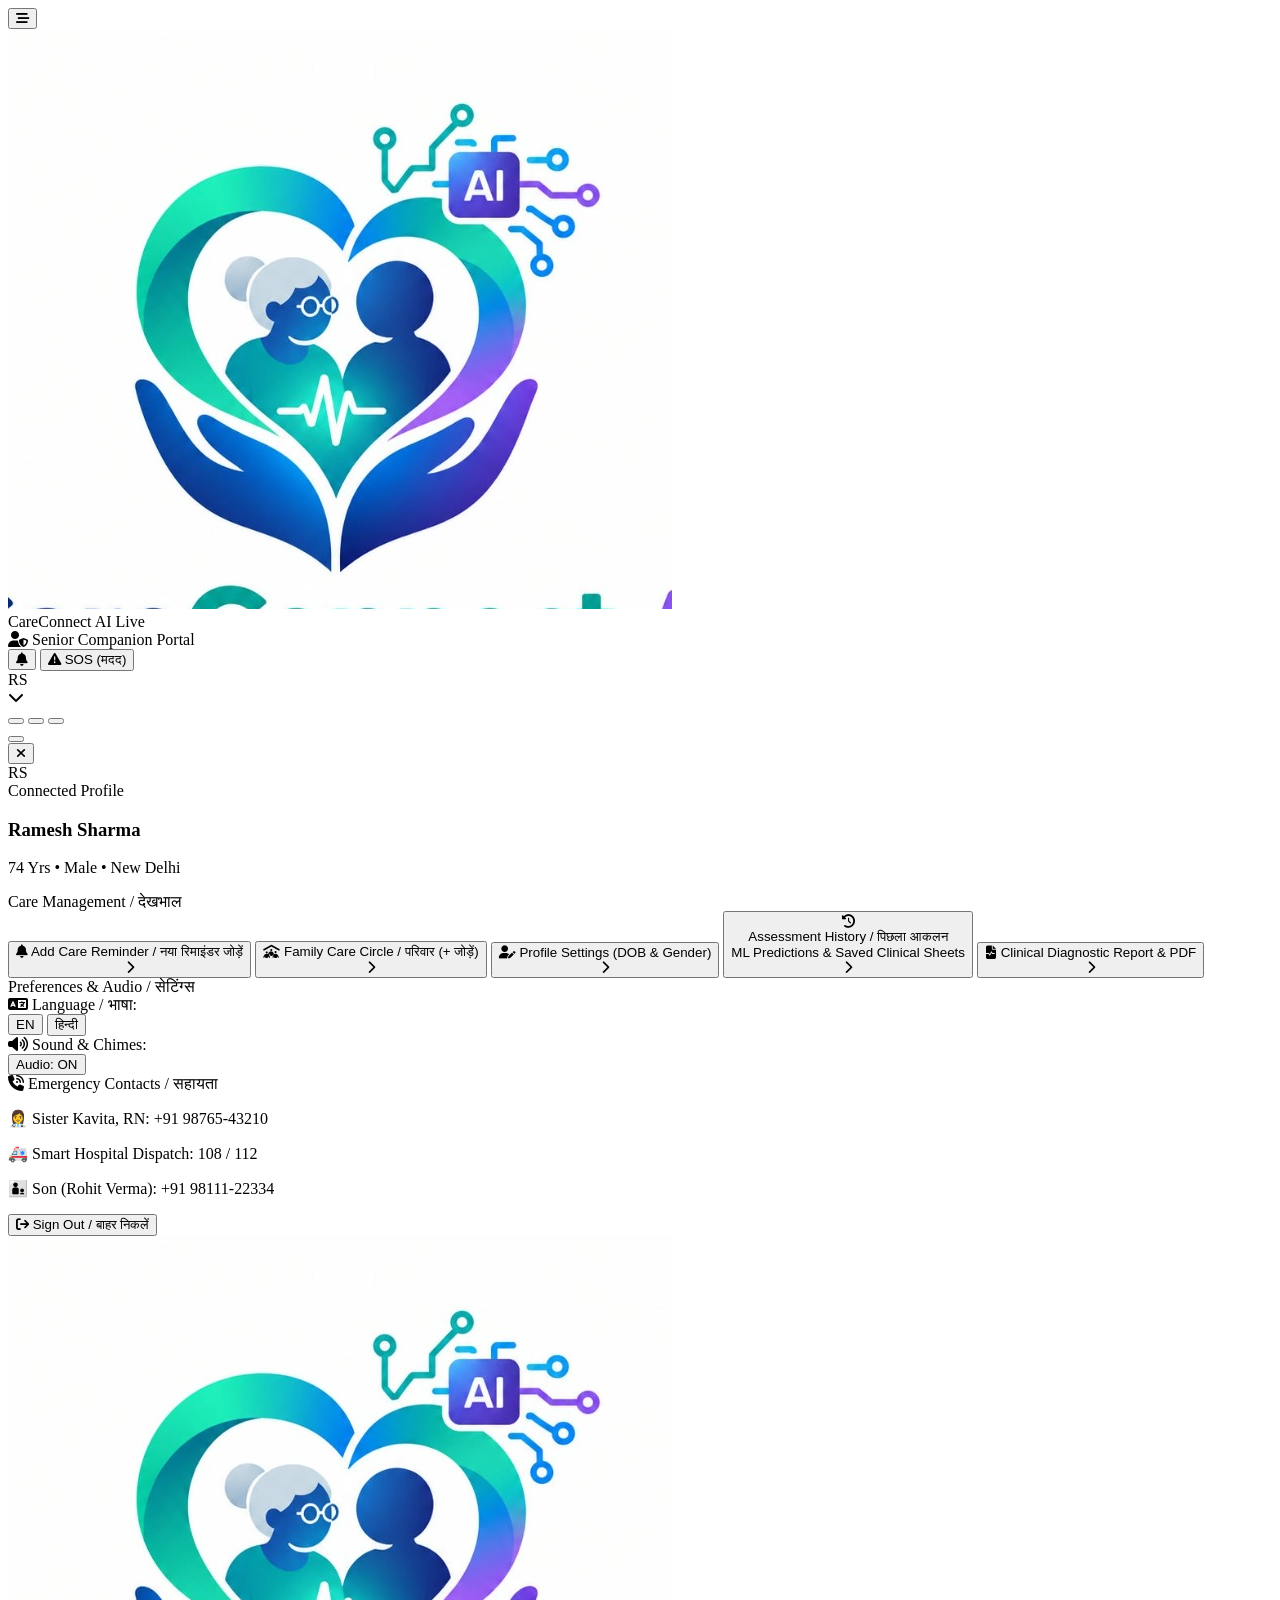
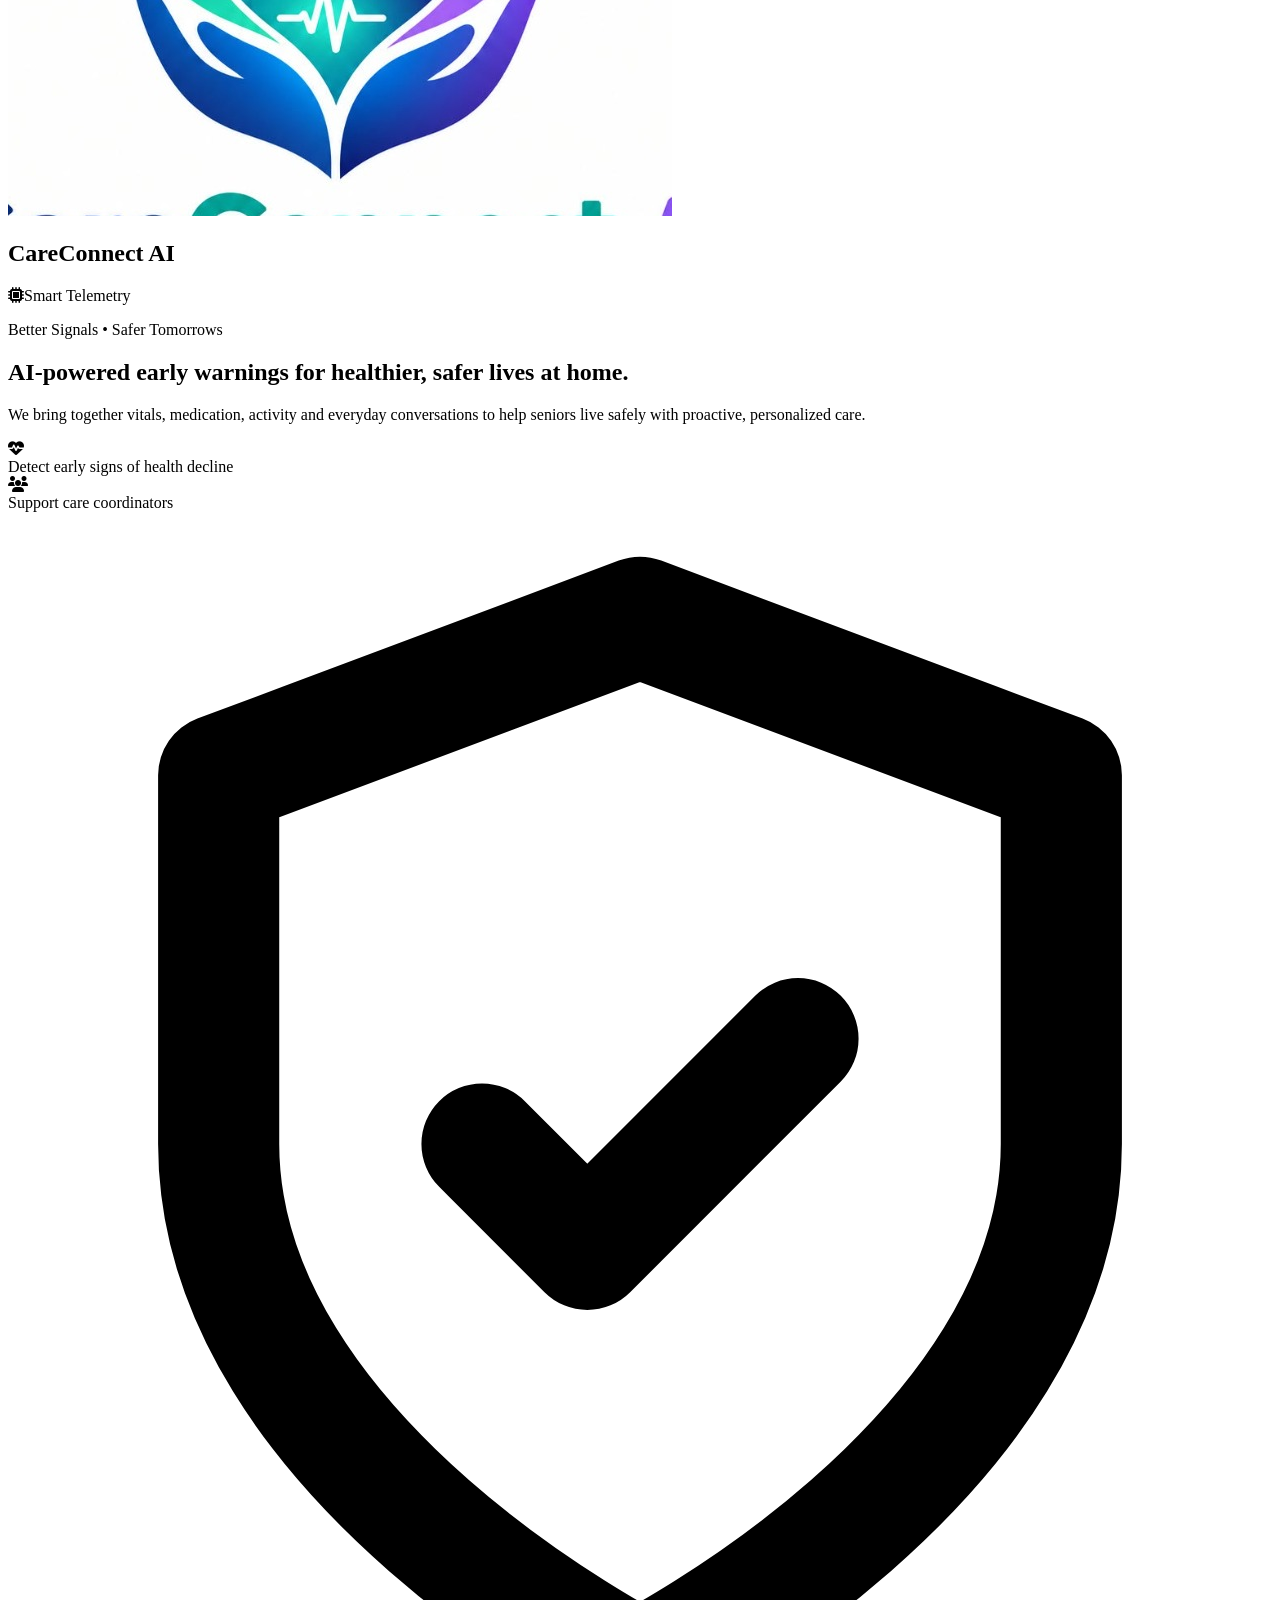
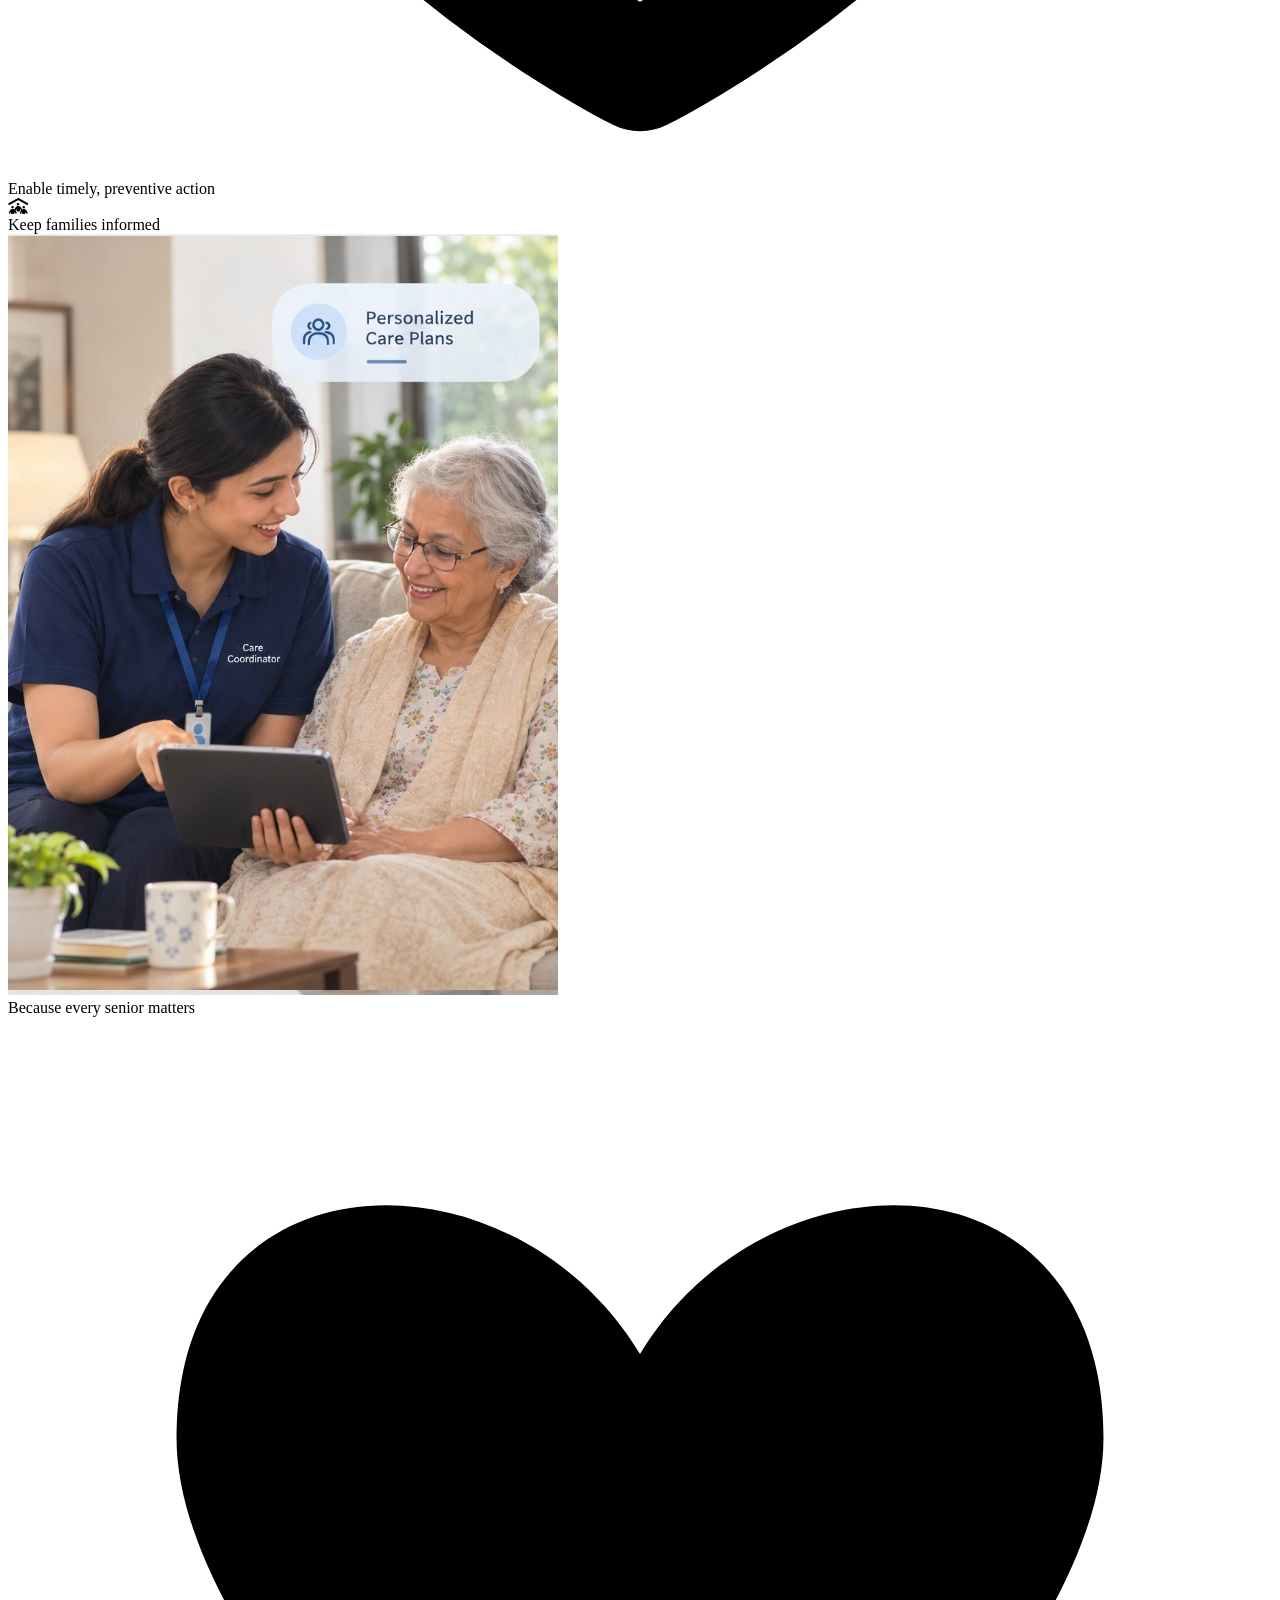
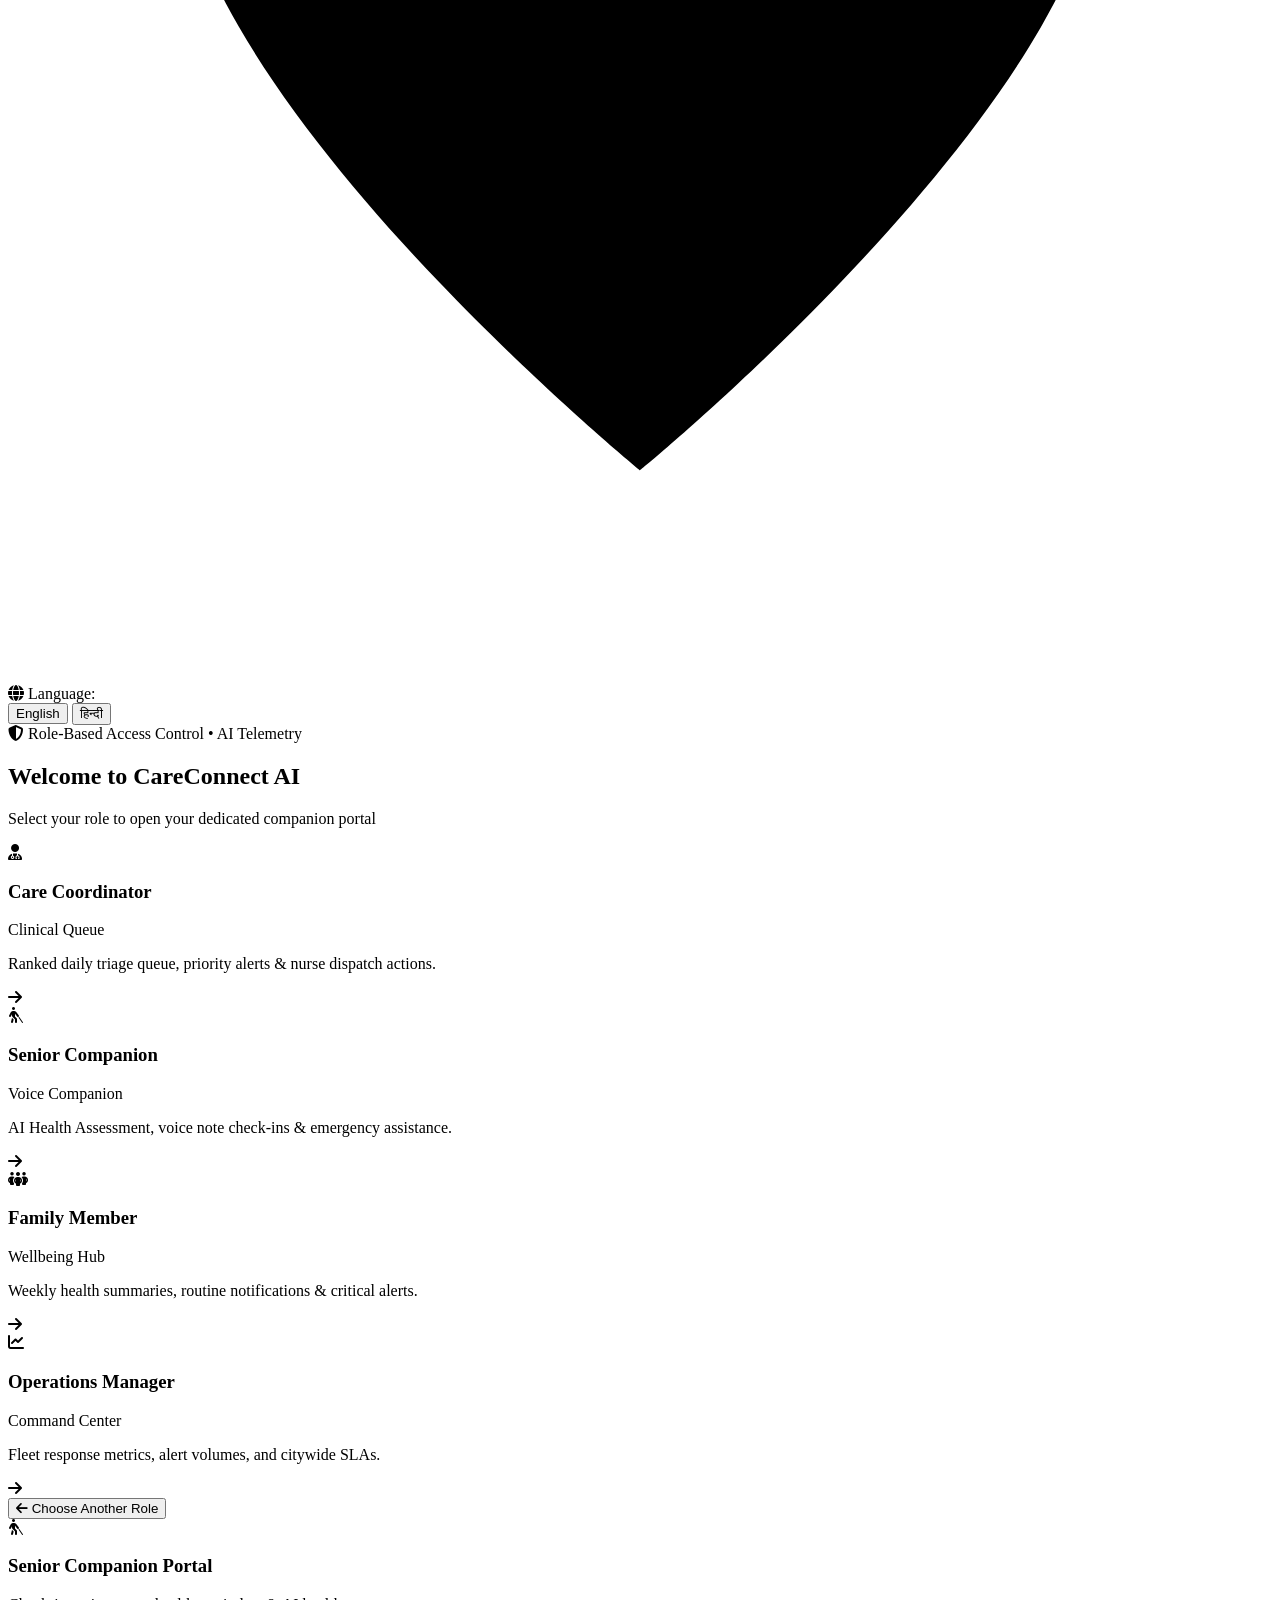
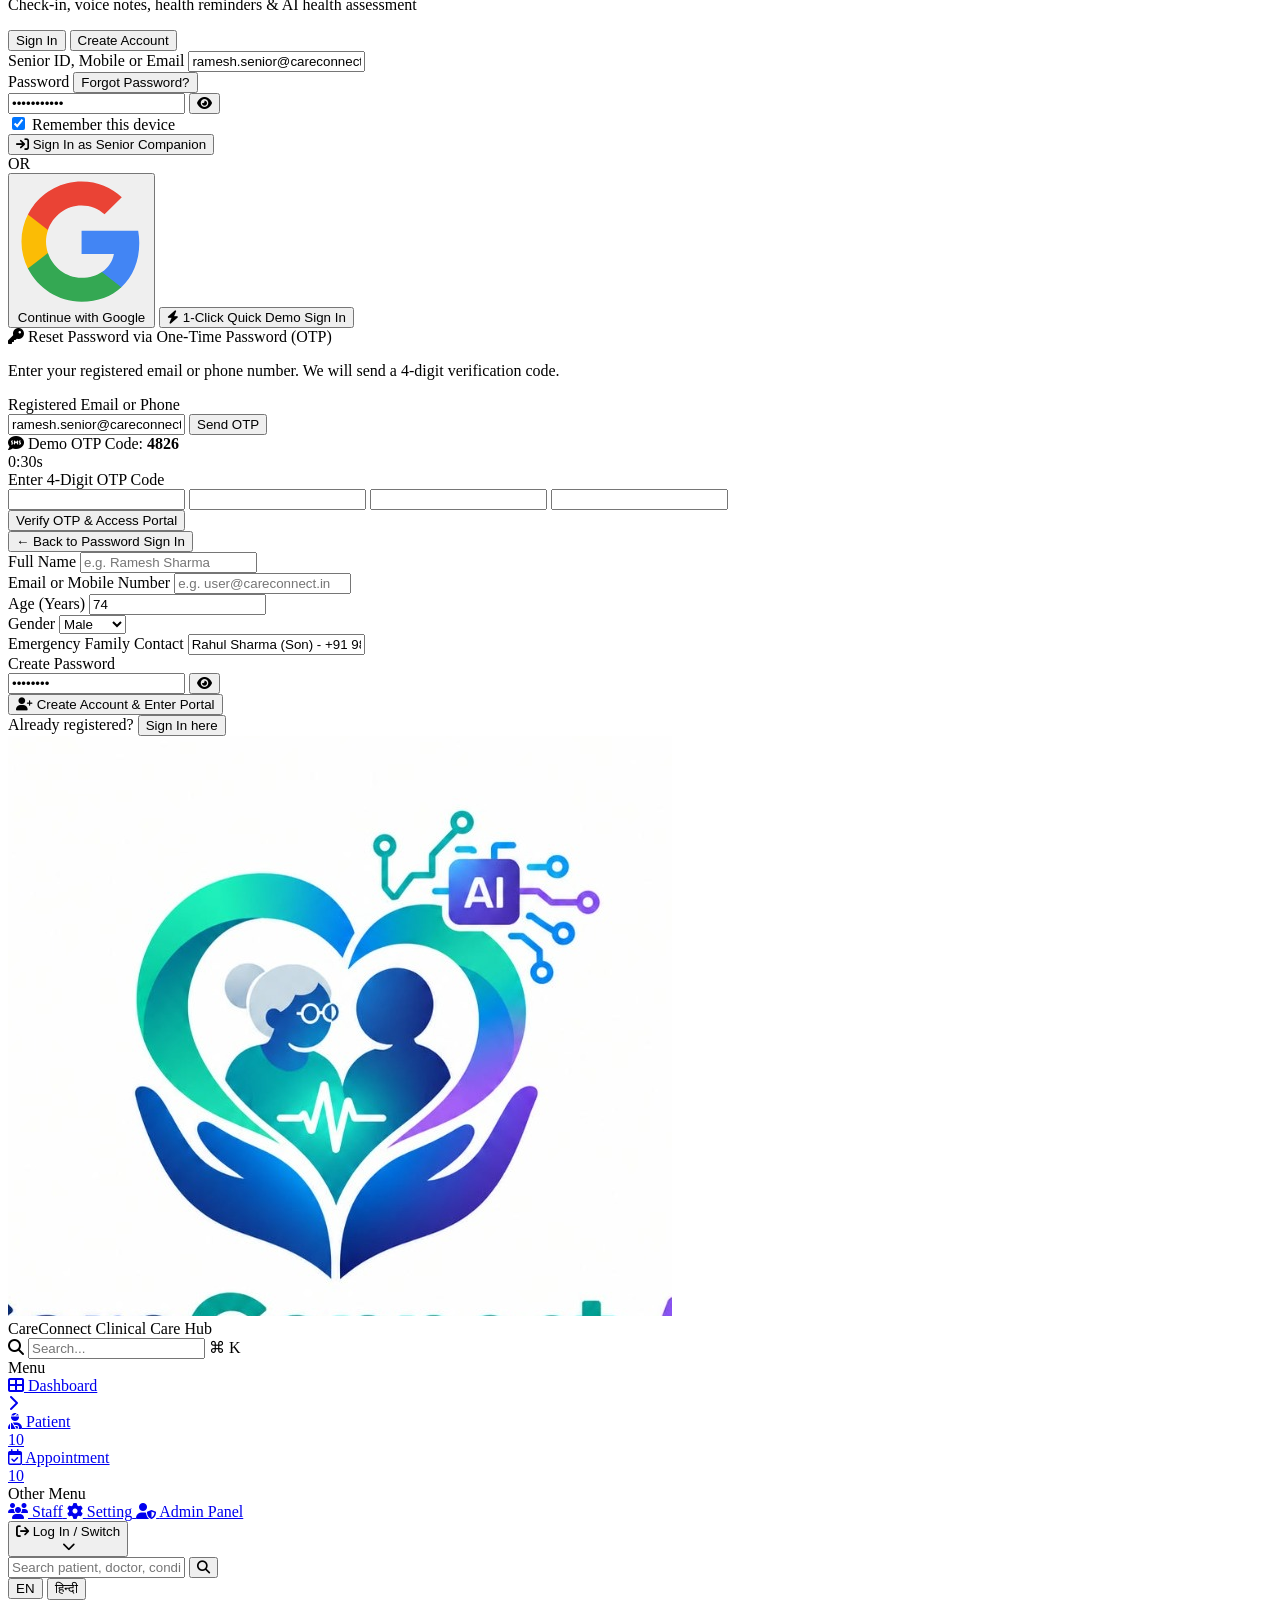
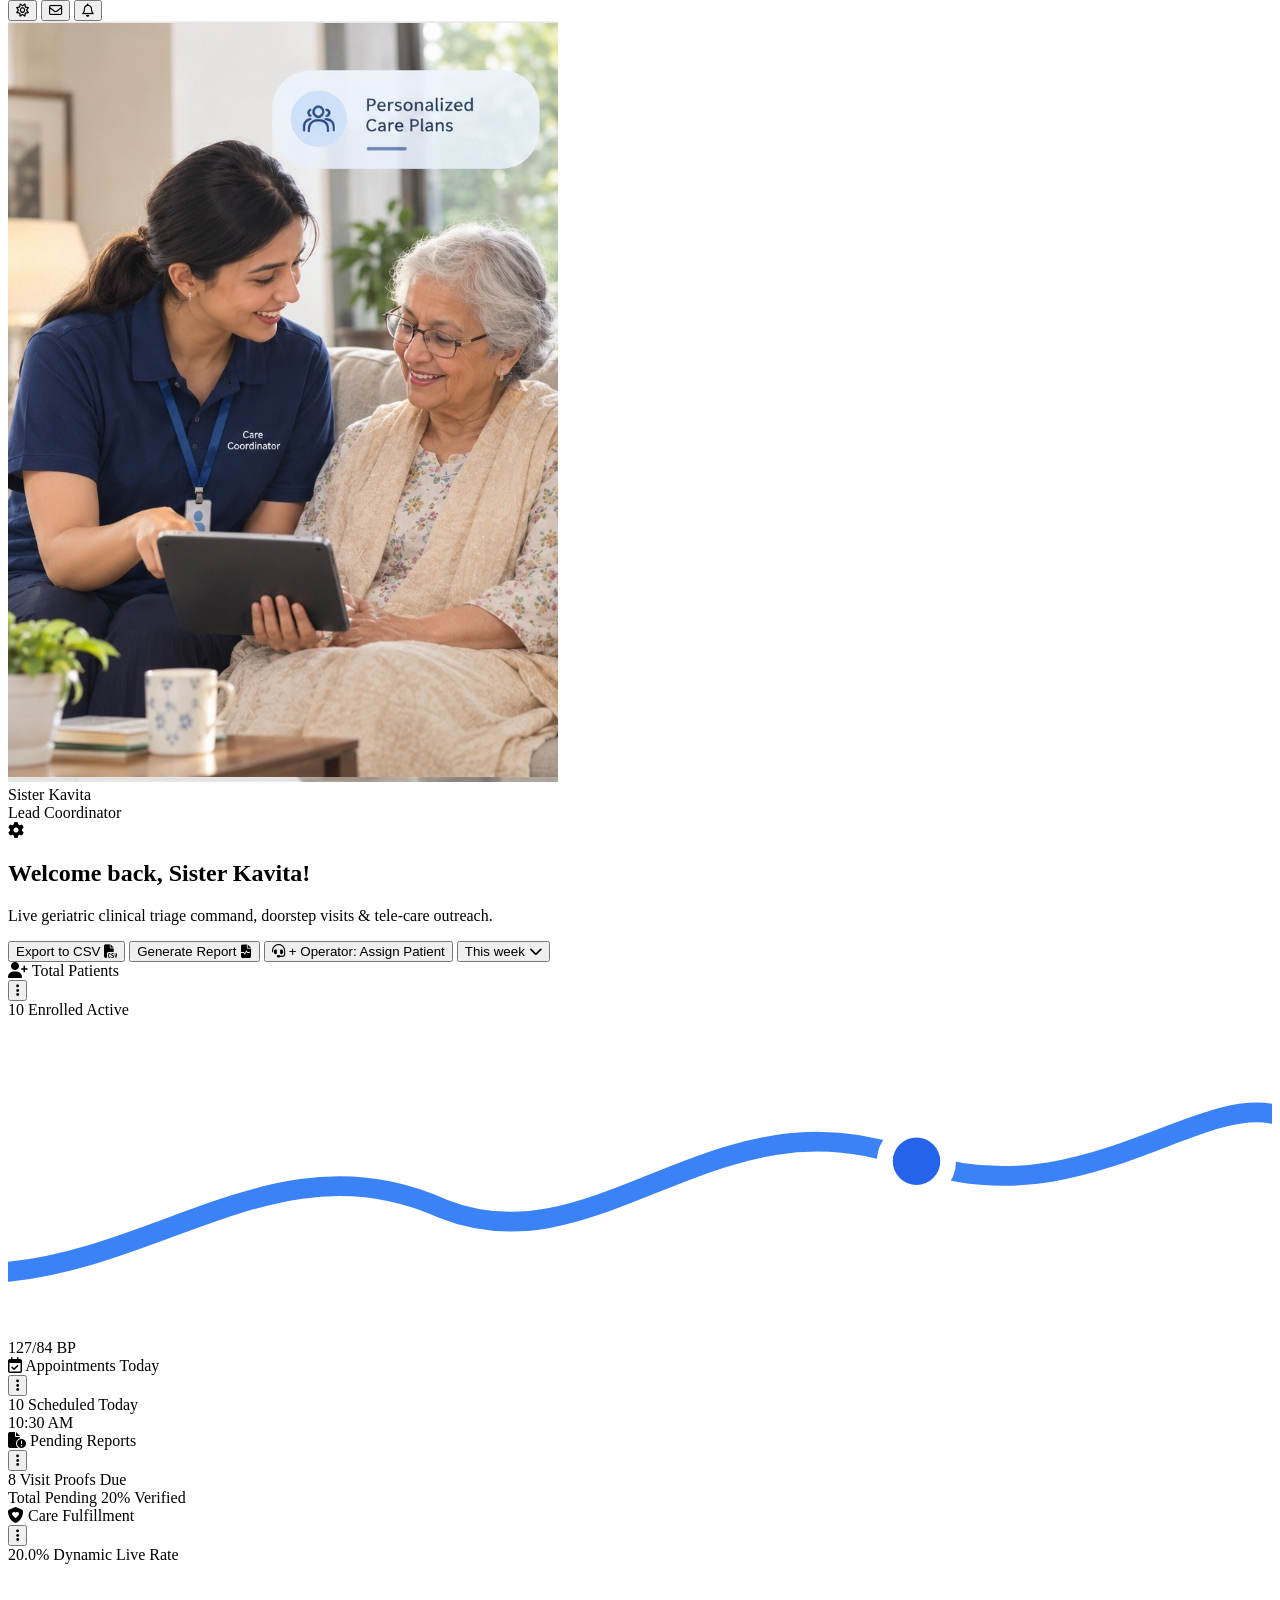
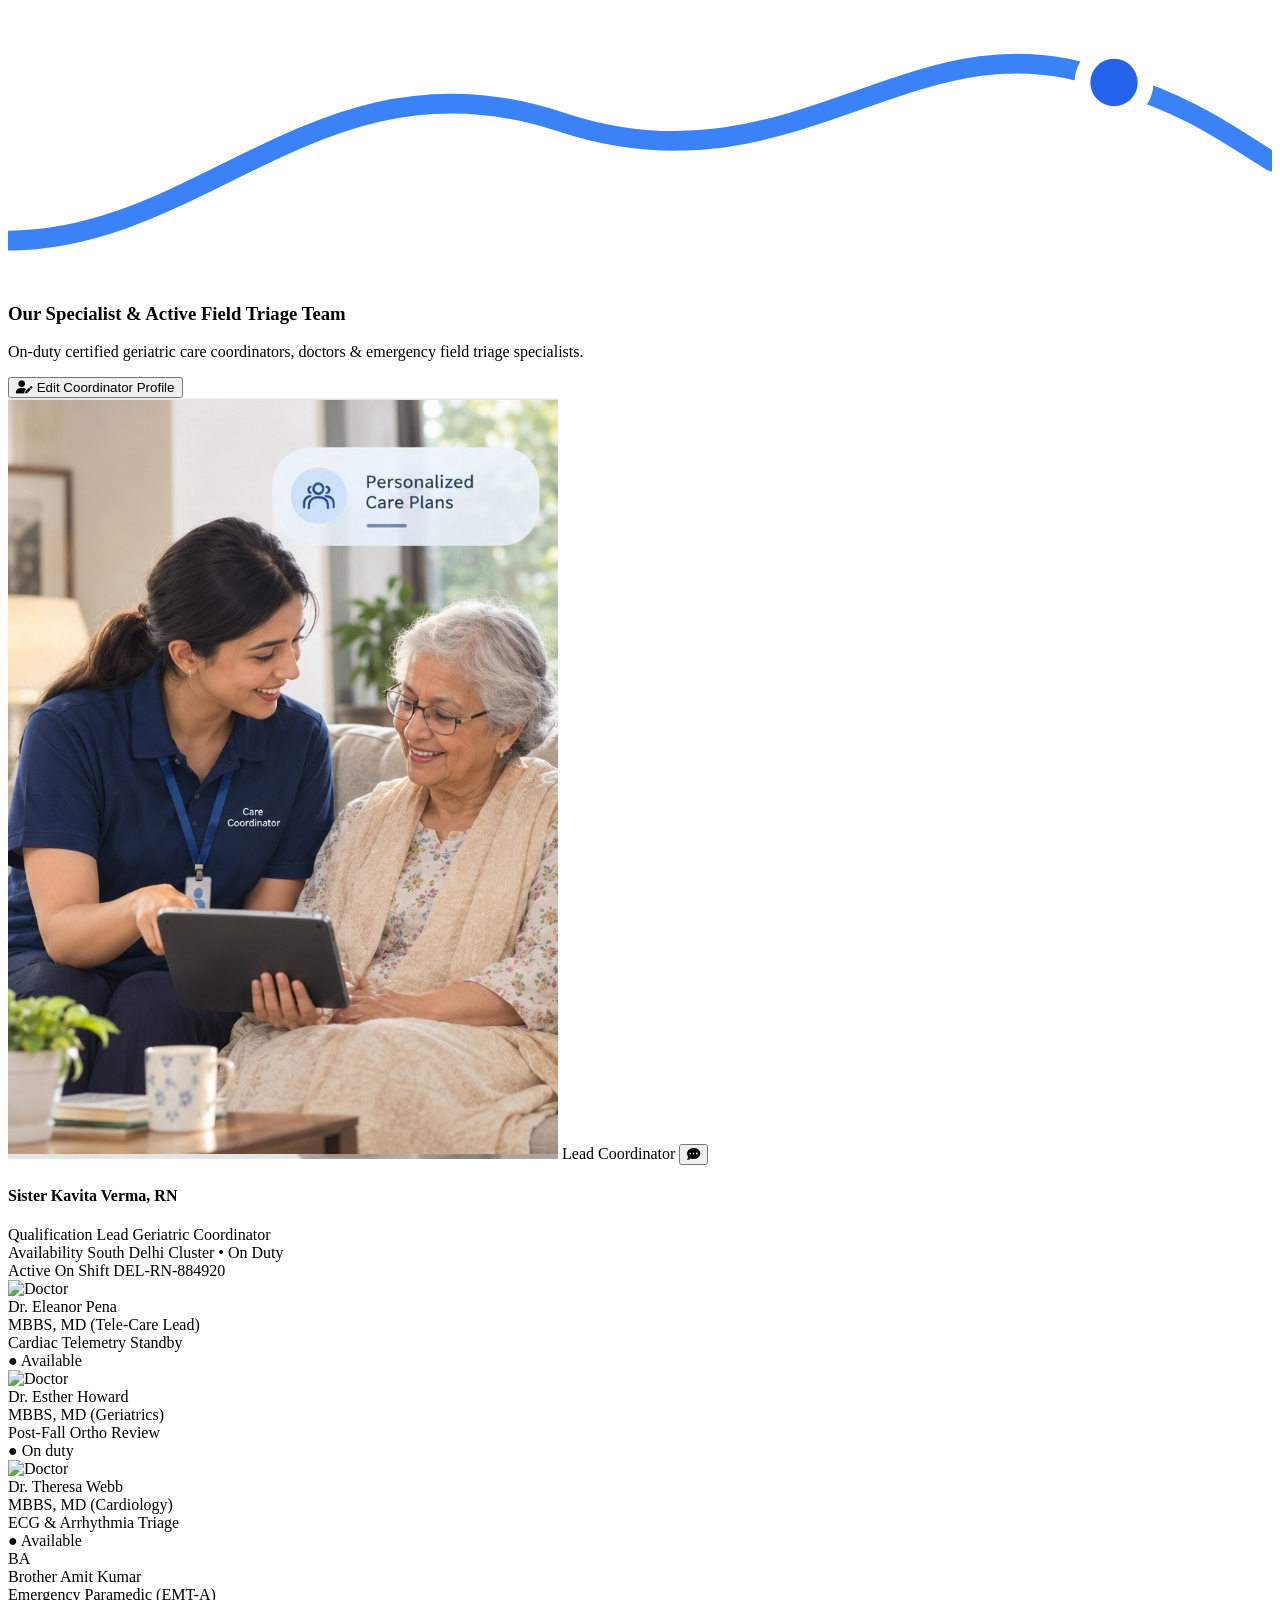
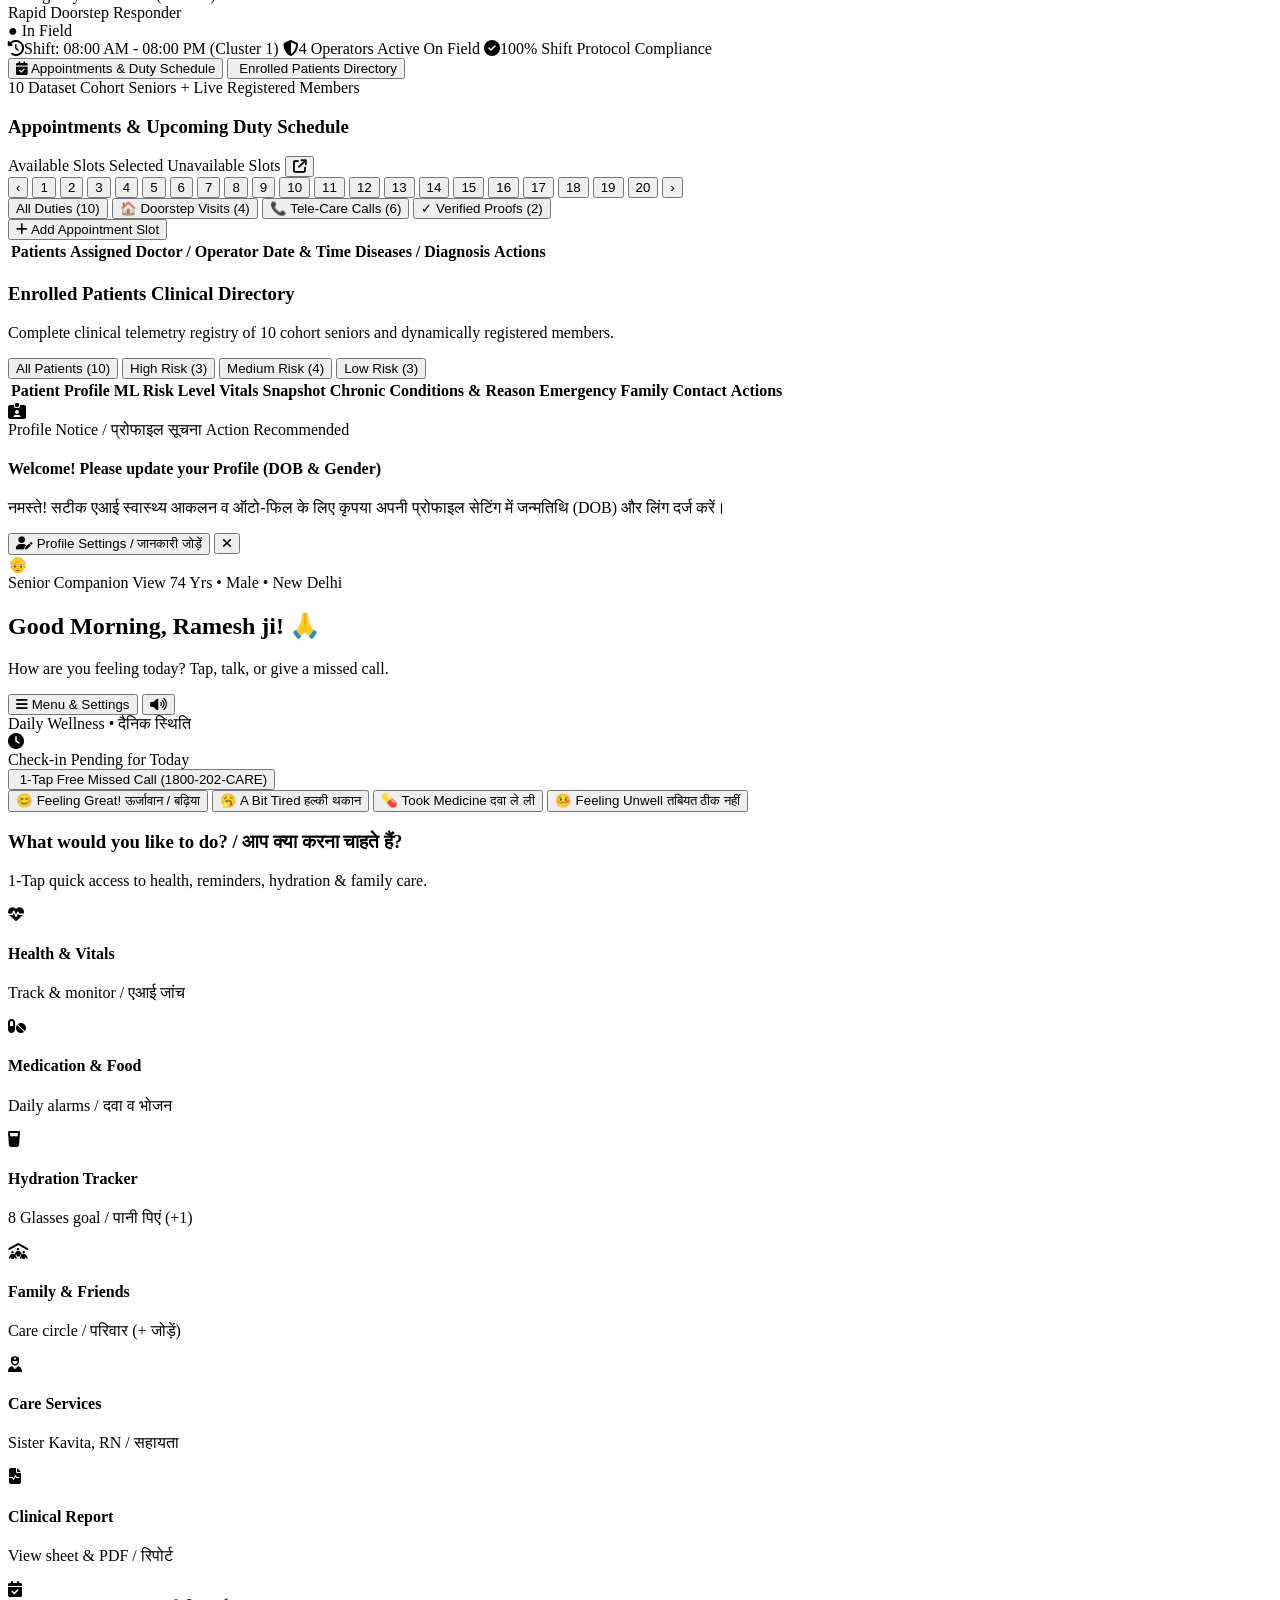
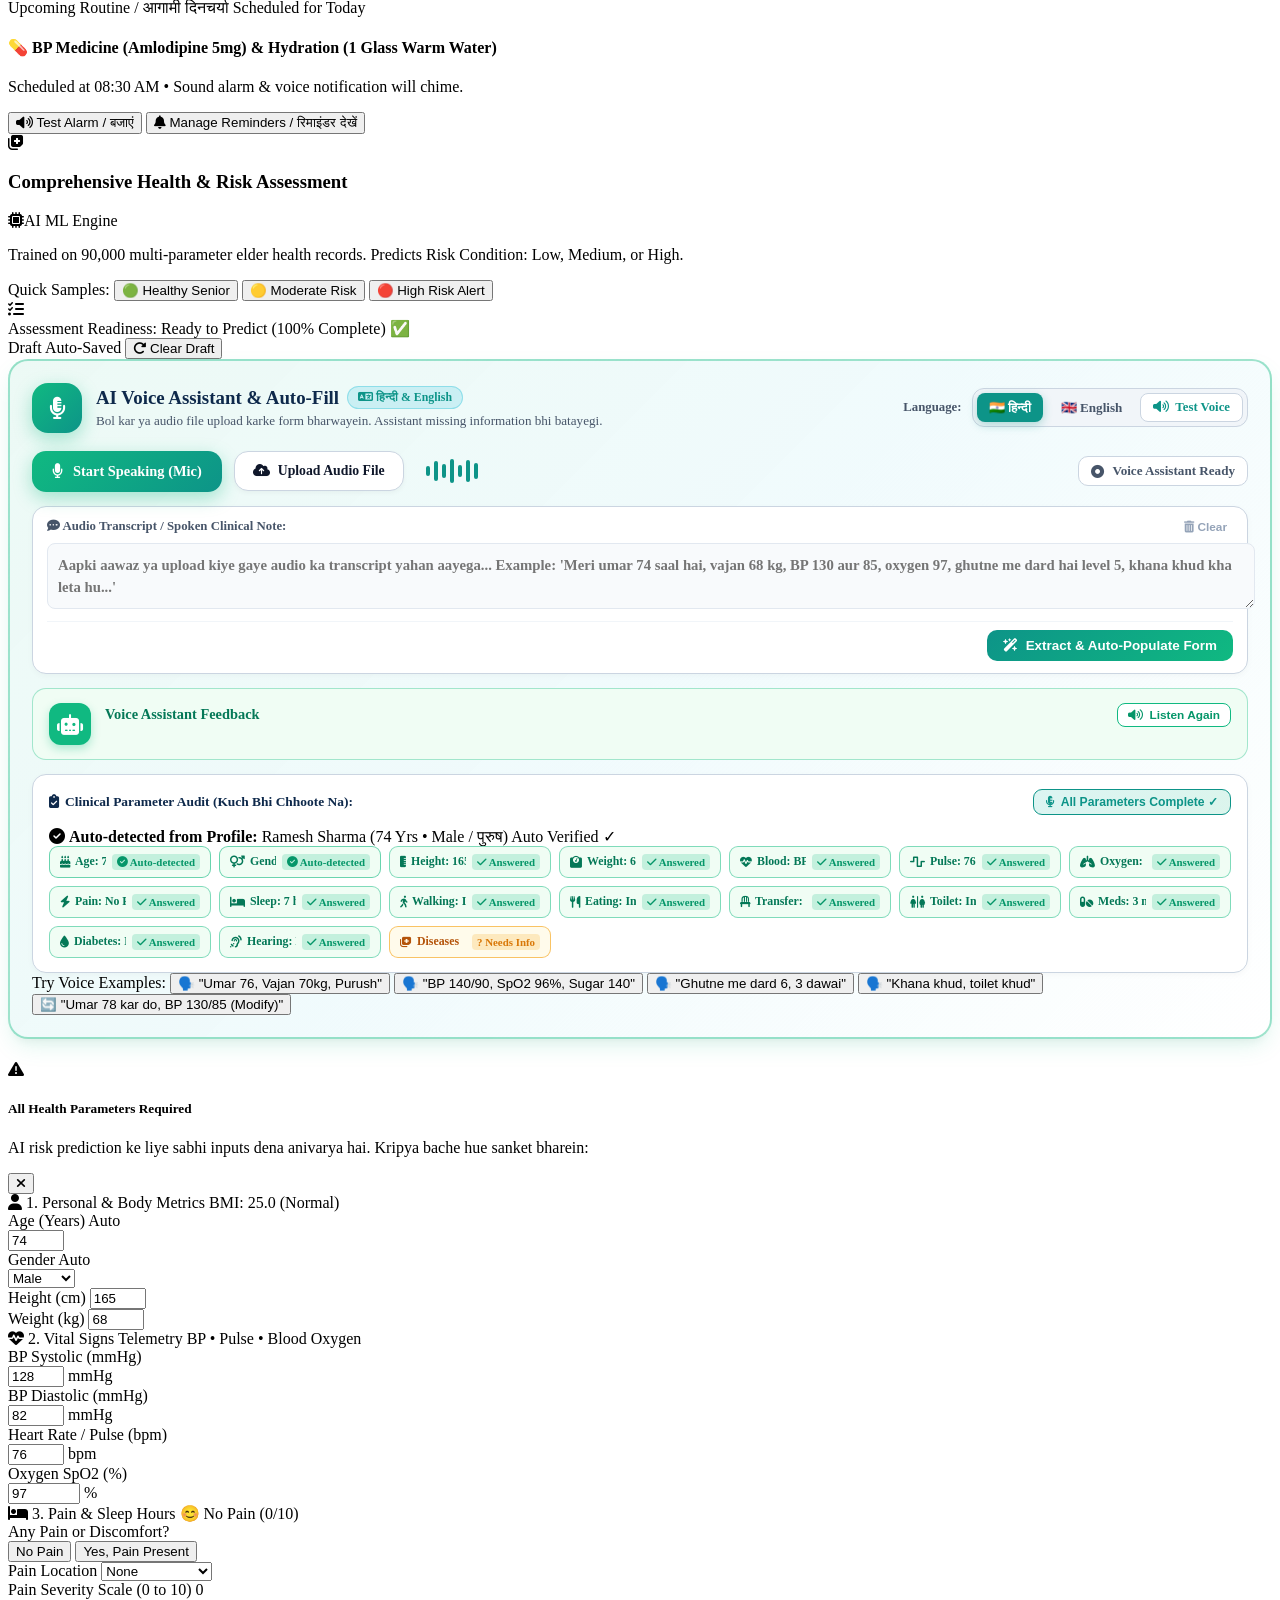
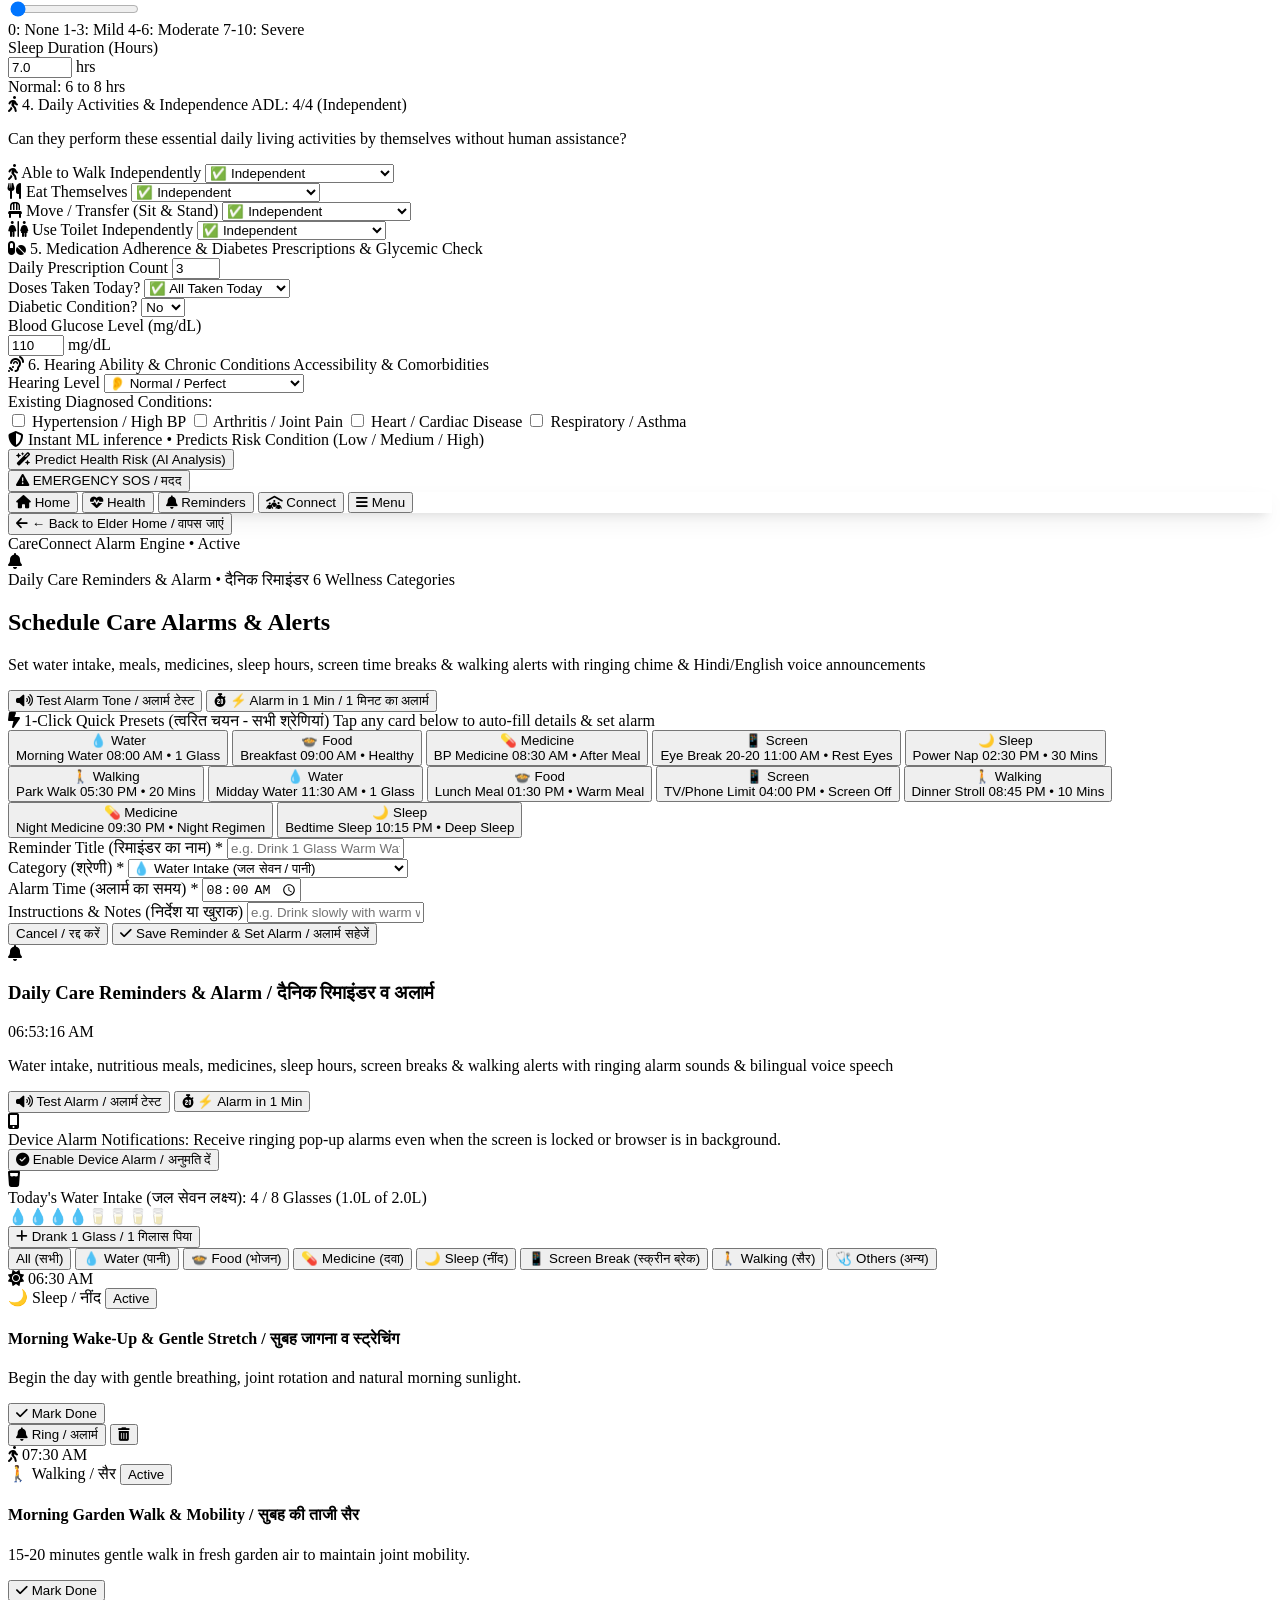
==== Deviathon/index.html @ d758eadd "Redesign Family Portal top banner: eliminate awkward line wrapping, balance patient identity typogra" ====
<!DOCTYPE html>
<html lang="en">

<head>
  <meta charset="UTF-8">
  <meta name="viewport" content="width=device-width, initial-scale=1.0">
  <title>CareConnect AI - Better Signals • Safer Tomorrows</title>
  <link rel="icon" type="image/png" href="careconnect-emblem.png">
  <!-- Tailwind CSS CDN -->
  <script src="https://cdn.tailwindcss.com"></script>
  <!-- Chart.js CDN -->
  <script src="https://cdn.jsdelivr.net/npm/chart.js"></script>
  <!-- html2pdf.js CDN for Direct Client-side PDF Downloads -->
  <script src="https://cdnjs.cloudflare.com/ajax/libs/html2pdf.js/0.10.1/html2pdf.bundle.min.js"></script>
  <!-- FontAwesome Icons -->
  <link rel="stylesheet" href="https://cdnjs.cloudflare.com/ajax/libs/font-awesome/6.4.0/css/all.min.css">
  <!-- Google Fonts: Plus Jakarta Sans, Inter & Noto Sans Devanagari -->
  <link rel="preconnect" href="https://fonts.googleapis.com">
  <link rel="preconnect" href="https://fonts.gstatic.com" crossorigin>
  <link
    href="https://fonts.googleapis.com/css2?family=Caveat:wght@600;700&family=Inter:wght@300;400;500;600;700;800&family=Noto+Sans+Devanagari:wght@400;500;600;700&family=Plus+Jakarta+Sans:wght@500;600;700;800&display=swap"
    rel="stylesheet">
  <link rel="stylesheet" href="styles.css">
  <script>
    tailwind.config = {
      darkMode: 'class',
      theme: {
        extend: {
          fontFamily: {
            sans: ['"Plus Jakarta Sans"', 'Inter', 'sans-serif'],
            hindi: ['Noto Sans Devanagari', 'sans-serif'],
            script: ['Caveat', 'cursive'],
          },
          colors: {
            brandNavy: '#0e294b',
            brandTeal: '#00a896',
            brandTealDark: '#008779',
          }
        }
      }
    }
  </script>
  <!-- Leaflet.js Real Interactive Map API -->
  <link rel="stylesheet" href="https://unpkg.com/leaflet@1.9.4/dist/leaflet.css" integrity="sha256-p4NxAoJBhIIN+hmNHrzRCf9tD/miZyoHS5obTRR9BMY=" crossorigin="" />
  <script src="https://unpkg.com/leaflet@1.9.4/dist/leaflet.js" integrity="sha256-20nQCchB9co0qIjJZRGuk2/Z9VM+kNiyxNV1lvTlZBo=" crossorigin=""></script>
</head>

<body
  class="bg-white text-slate-800 font-sans antialiased min-h-screen flex flex-col selection:bg-teal-500 selection:text-white">

  <!-- Top Global Header (Visible across views when inside an operational role) -->
    <!-- Top Global Header (Streamlined & Clean with Slide Bar Drawer) -->
  <header id="global-header"
    class="hidden sticky top-0 z-40 bg-white/95 backdrop-blur-md border-b border-slate-200/80 shadow-xs">
    <div class="max-w-7xl mx-auto px-4 sm:px-6 lg:px-8">
      <div class="flex items-center justify-between h-16">
        
        <!-- Left: Hamburger Slide-Drawer Menu Button & Brand -->
        <div class="flex items-center space-x-3 sm:space-x-4">
          <button type="button" id="header-menu-drawer-btn" onclick="toggleSlideDrawer()"
            class="w-10 h-10 rounded-2xl bg-slate-100 hover:bg-slate-200 text-slate-800 flex items-center justify-center text-base transition-all shadow-xs active:scale-95 border border-slate-200/80"
            title="Open Menu & Features / मेनू खोलें">
            <i class="fa-solid fa-bars-staggered"></i>
          </button>

          <!-- Brand Logo & Live Badge -->
          <div class="flex items-center space-x-2.5 cursor-pointer" onclick="navigateRole('login')">
            <img src="careconnect-emblem.png" alt="CareConnect AI Logo"
              class="w-9 h-9 object-contain rounded-xl shadow-xs border border-slate-100 bg-white p-0.5">
            <div>
              <div class="flex items-center space-x-1.5">
                <span class="font-extrabold text-lg sm:text-xl tracking-tight text-[#0e294b]">Care<span
                    class="text-[#00a896]">Connect</span> <span class="bg-gradient-to-r from-purple-600 to-indigo-600 bg-clip-text text-transparent font-black">AI</span></span>
                <span class="inline-flex items-center px-1.5 py-0.5 rounded-full text-[9px] font-bold bg-emerald-100 text-emerald-800 border border-emerald-200 hidden sm:inline-flex">
                  <span class="w-1.5 h-1.5 mr-1 rounded-full bg-emerald-500 animate-pulse"></span> Live
                </span>
              </div>
            </div>
          </div>
        </div>

        <!-- Center: Active Portal Pill (Subtle & clean) -->
        <div class="hidden md:flex items-center space-x-2 bg-slate-50 px-3 py-1 rounded-full border border-slate-200">
          <span id="header-active-portal-icon" class="text-xs text-teal-600"><i class="fa-solid fa-user-shield"></i></span>
          <span id="header-active-portal-title" class="text-xs font-bold text-slate-700">Senior Companion Portal</span>
        </div>

        <!-- Right Side: Essential Actions (Reminders Bell + SOS + Avatar) -->
        <div class="flex items-center space-x-2 sm:space-x-3">
          
          <!-- Reminders Bell with Notification Pulse -->
          <button id="header-reminders-btn" onclick="scrollToRemindersSection()"
            class="relative w-10 h-10 rounded-2xl bg-amber-50 hover:bg-amber-100 text-amber-900 border border-amber-300 flex items-center justify-center text-sm transition-all shadow-xs active:scale-95"
            title="Care Reminders & Alarms / दैनिक रिमाइंडर">
            <i class="fa-solid fa-bell text-amber-600 text-base"></i>
            <span class="absolute -top-1 -right-1 w-3.5 h-3.5 bg-amber-500 rounded-full border-2 border-white animate-ping"></span>
            <span class="absolute -top-1 -right-1 w-3.5 h-3.5 bg-amber-500 rounded-full border-2 border-white"></span>
          </button>

          <!-- Emergency SOS Button (High priority, prominent) -->
          <button id="header-sos-btn" onclick="triggerEmergencySOS()"
            class="inline-flex items-center px-3.5 sm:px-4 py-2 rounded-2xl bg-gradient-to-r from-rose-600 to-red-600 hover:from-rose-700 hover:to-red-700 text-white text-xs sm:text-sm font-black shadow-md shadow-rose-600/30 active:scale-95 transition-all border border-rose-400 animate-pulse"
            title="Emergency SOS Assistance / आपातकालीन सहायता">
            <i class="fa-solid fa-triangle-exclamation mr-1.5 text-xs animate-bounce"></i>
            <span>SOS (मदद)</span>
          </button>

          <!-- Current User Profile Avatar (Tap to open drawer) -->
          <div onclick="toggleSlideDrawer()"
            class="flex items-center space-x-1.5 cursor-pointer hover:opacity-90 transition-all p-1 rounded-2xl border border-slate-200 bg-slate-50"
            title="Open Profile & Settings Menu">
            <div id="current-user-avatar"
              class="w-8 h-8 rounded-xl bg-teal-600 text-white flex items-center justify-center font-black text-xs shadow-xs">
              RS
            </div>
            <i class="fa-solid fa-chevron-down text-[10px] text-slate-400 mr-1 hidden sm:inline-block"></i>
          </div>

          <!-- Hidden elements preserved for JS compatibility -->
          <div class="hidden">
            <button id="header-lang-en" onclick="setAppLanguage('en')"></button>
            <button id="header-lang-hi" onclick="setAppLanguage('hi')"></button>
            <button id="sound-toggle-btn" onclick="toggleAudioEffects()"><i id="sound-icon"></i></button>
            <div id="current-user-name"></div>
            <div id="current-user-role-label"></div>
            <button id="header-family-circle-btn" onclick="openFamilyCareCircleModal()"></button>
          </div>

        </div>
      </div>
    </div>
  </header>

  <!-- ========================================================================= -->
  <!-- SLIDE-OUT DRAWER / SIDEBAR (साइड बार मेनू)                                 -->
  <!-- ========================================================================= -->
  <div id="slide-drawer-backdrop" onclick="toggleSlideDrawer(false)"
    class="hidden fixed inset-0 z-50 bg-slate-950/60 backdrop-blur-sm transition-opacity duration-300">
  </div>

  <aside id="slide-drawer-menu"
    class="fixed top-0 left-0 bottom-0 z-50 w-80 sm:w-96 bg-white shadow-2xl flex flex-col justify-between transform -translate-x-full transition-transform duration-300 ease-in-out border-r border-slate-200 overflow-y-auto">
    
    <!-- Drawer Header -->
    <div class="p-6 bg-gradient-to-br from-slate-900 via-teal-950 to-slate-900 text-white relative">
      <button onclick="toggleSlideDrawer(false)"
        class="absolute top-5 right-5 w-8 h-8 rounded-xl bg-white/10 hover:bg-white/20 text-white flex items-center justify-center text-sm transition-all"
        title="Close Drawer">
        <i class="fa-solid fa-xmark"></i>
      </button>

      <div class="flex items-center space-x-3.5 mt-2">
        <div id="drawer-user-avatar" class="w-14 h-14 rounded-2xl bg-teal-500 text-white flex items-center justify-center font-black text-xl border-2 border-teal-300 shadow-md">
          RS
        </div>
        <div>
          <span class="px-2 py-0.5 rounded-full text-[10px] font-black bg-teal-400 text-slate-950 uppercase tracking-wider">
            Connected Profile
          </span>
          <h3 id="drawer-user-name" class="text-base sm:text-lg font-black text-white mt-0.5">
            Ramesh Sharma
          </h3>
          <p id="drawer-user-meta" class="text-xs text-teal-200 font-medium">
            74 Yrs • Male • New Delhi
          </p>
        </div>
      </div>
    </div>

    <!-- Drawer Body Navigation Items -->
    <div class="p-5 space-y-4 flex-grow">
      
      <!-- Section 1: Quick Actions & Circle -->
      <div>
        <div class="text-[11px] font-black text-slate-400 uppercase tracking-wider mb-2 px-1">
          Care Management / देखभाल
        </div>
        <div class="space-y-1.5">
          <!-- Add Care Reminder Button in Slide Bar -->
          <button onclick="toggleSlideDrawer(false); openAddReminderPage()"
            class="w-full p-3 rounded-2xl bg-amber-50/80 hover:bg-amber-100 text-amber-950 border border-amber-200/90 text-xs sm:text-sm font-extrabold flex items-center justify-between transition-all group">
            <div class="flex items-center space-x-3">
              <span class="w-8 h-8 rounded-xl bg-amber-500 text-white flex items-center justify-center text-sm shadow-xs">
                <i class="fa-solid fa-bell"></i>
              </span>
              <span>Add Care Reminder / नया रिमाइंडर जोड़ें</span>
            </div>
            <i class="fa-solid fa-chevron-right text-amber-500 text-xs group-hover:translate-x-1 transition-transform"></i>
          </button>

          <!-- Family Care Circle Button -->
          <button onclick="toggleSlideDrawer(false); openFamilyCareCircleModal()"
            class="w-full p-3 rounded-2xl bg-indigo-50/70 hover:bg-indigo-100 text-indigo-950 border border-indigo-200/80 text-xs sm:text-sm font-extrabold flex items-center justify-between transition-all group">
            <div class="flex items-center space-x-3">
              <span class="w-8 h-8 rounded-xl bg-indigo-600 text-white flex items-center justify-center text-sm">
                <i class="fa-solid fa-people-roof"></i>
              </span>
              <span>Family Care Circle / परिवार (+ जोड़ें)</span>
            </div>
            <i class="fa-solid fa-chevron-right text-indigo-400 text-xs group-hover:translate-x-1 transition-transform"></i>
          </button>

          <!-- Profile Settings Button -->
          <button onclick="toggleSlideDrawer(false); openProfileModal()"
            class="w-full p-3 rounded-2xl bg-sky-50/70 hover:bg-sky-100 text-sky-950 border border-sky-200/80 text-xs sm:text-sm font-extrabold flex items-center justify-between transition-all group">
            <div class="flex items-center space-x-3">
              <span class="w-8 h-8 rounded-xl bg-sky-600 text-white flex items-center justify-center text-sm">
                <i class="fa-solid fa-user-pen"></i>
              </span>
              <span>Profile Settings (DOB & Gender)</span>
            </div>
            <i class="fa-solid fa-chevron-right text-sky-400 text-xs group-hover:translate-x-1 transition-transform"></i>
          </button>

          <!-- Clinical Diagnostic Sheet & Rx -->
          <!-- Assessment History Button in Slide Bar -->
          <button onclick="toggleSlideDrawer(false); openElderAssessmentHistoryModal()"
            id="drawer-nav-history-btn"
            class="w-full p-3 rounded-2xl bg-emerald-50/90 hover:bg-emerald-100 text-emerald-950 border border-emerald-200/90 text-xs sm:text-sm font-extrabold flex items-center justify-between transition-all group shadow-xs">
            <div class="flex items-center space-x-3">
              <span class="w-8 h-8 rounded-xl bg-emerald-600 text-white flex items-center justify-center text-sm shadow-xs">
                <i class="fa-solid fa-clock-rotate-left"></i>
              </span>
              <div class="text-left">
                <div class="font-extrabold">Assessment History / पिछला आकलन</div>
                <div class="text-[10px] text-emerald-700 font-semibold">ML Predictions & Saved Clinical Sheets</div>
              </div>
            </div>
            <i class="fa-solid fa-chevron-right text-emerald-600 text-xs group-hover:translate-x-1 transition-transform"></i>
          </button>

          <button onclick="toggleSlideDrawer(false); openClinicalReportSheetModal()"
            class="w-full p-3 rounded-2xl bg-teal-50/70 hover:bg-teal-100 text-teal-950 border border-teal-200/80 text-xs sm:text-sm font-extrabold flex items-center justify-between transition-all group">
            <div class="flex items-center space-x-3">
              <span class="w-8 h-8 rounded-xl bg-teal-600 text-white flex items-center justify-center text-sm">
                <i class="fa-solid fa-file-waveform"></i>
              </span>
              <span>Clinical Diagnostic Report & PDF</span>
            </div>
            <i class="fa-solid fa-chevron-right text-teal-400 text-xs group-hover:translate-x-1 transition-transform"></i>
          </button>
        </div>
      </div>

      <!-- Section 2: Preferences (Language & Sound) -->
      <div>
        <div class="text-[11px] font-black text-slate-400 uppercase tracking-wider mb-2 px-1">
          Preferences & Audio / सेटिंग्स
        </div>
        <div class="p-3.5 rounded-2xl bg-slate-50 border border-slate-200 space-y-3">
          
          <!-- Language Selector -->
          <div class="flex items-center justify-between">
            <div class="text-xs font-bold text-slate-700 flex items-center space-x-2">
              <i class="fa-solid fa-language text-slate-500"></i>
              <span>Language / भाषा:</span>
            </div>
            <div class="inline-flex p-0.5 bg-slate-200/70 rounded-xl">
              <button type="button" id="drawer-lang-en" onclick="setAppLanguage('en')"
                class="px-2.5 py-1 rounded-lg text-xs font-bold bg-white text-slate-900 shadow-xs">
                EN
              </button>
              <button type="button" id="drawer-lang-hi" onclick="setAppLanguage('hi')"
                class="px-2.5 py-1 rounded-lg text-xs font-bold text-slate-600 hover:text-slate-900">
                हिन्दी
              </button>
            </div>
          </div>

          <!-- Sound Effects Toggle -->
          <div class="flex items-center justify-between pt-2 border-t border-slate-200/60">
            <div class="text-xs font-bold text-slate-700 flex items-center space-x-2">
              <i class="fa-solid fa-volume-high text-slate-500"></i>
              <span>Sound & Chimes:</span>
            </div>
            <button onclick="toggleAudioEffects()" id="drawer-sound-btn"
              class="px-3 py-1 rounded-xl text-xs font-bold bg-white border border-slate-300 text-teal-700 hover:bg-teal-50">
              Audio: ON
            </button>
          </div>

        </div>
      </div>

      <!-- Section 3: Emergency Contacts & Helplines -->
      <div class="p-3.5 rounded-2xl bg-rose-50 border border-rose-200 text-xs">
        <div class="text-[11px] font-black text-rose-900 uppercase tracking-wider flex items-center space-x-1.5 mb-1.5">
          <i class="fa-solid fa-phone-volume text-rose-600"></i>
          <span>Emergency Contacts / सहायता</span>
        </div>
        <div class="space-y-1 text-slate-700 font-semibold">
          <p>👩‍⚕️ Sister Kavita, RN: <span class="font-bold text-rose-700">+91 98765-43210</span></p>
          <p>🚑 Smart Hospital Dispatch: <span class="font-bold text-rose-700">108 / 112</span></p>
          <p>👨‍👦 Son (Rohit Verma): <span class="font-bold text-rose-700">+91 98111-22334</span></p>
        </div>
      </div>

    </div>

    <!-- Drawer Footer: Sign Out -->
    <div class="p-5 border-t border-slate-200 bg-slate-50">
      <button onclick="toggleSlideDrawer(false); logout()"
        class="w-full py-3 px-4 rounded-2xl bg-rose-50 hover:bg-rose-100 text-rose-700 border border-rose-300 text-xs sm:text-sm font-extrabold flex items-center justify-center space-x-2 transition-all">
        <i class="fa-solid fa-arrow-right-from-bracket"></i>
        <span>Sign Out / बाहर निकलें</span>
      </button>
    </div>

  </aside>

  <!-- Mobile Role Nav Bar Removed for Strict Role Isolation -->

  <!-- Toast Notification Container -->
  <div id="toast-container" class="fixed bottom-5 right-5 z-50 flex flex-col space-y-2 pointer-events-none"></div>

  <!-- MAIN VIEW CONTAINER -->
  <main class="flex-grow flex flex-col">

    <!-- ========================================================================= -->
    <!-- 0. LOGIN / ROLE SELECTION PAGE (EXACT DESIGN MATCH)                      -->
    <!-- ========================================================================= -->
    <section id="view-login" class="flex-grow flex items-center justify-center min-h-screen bg-white">
      <div class="w-full min-h-screen flex flex-col lg:flex-row relative overflow-hidden">

        <!-- ================= LEFT COLUMN: HERO & BRANDING ================= -->
        <div
          class="lg:w-1/2 w-full bg-gradient-to-br from-[#f8fbfb] via-[#f0f9f8] to-[#edf7f6] p-6 sm:p-10 lg:p-12 flex flex-col justify-between relative border-r border-slate-200/80">

          <!-- Top: Official CareConnect AI Logo & Slogan -->
          <div>
            <div class="flex items-center space-x-3.5 mb-6">
              <img src="careconnect-emblem.png" alt="CareConnect AI Logo"
                class="w-14 h-14 sm:w-16 sm:h-16 object-contain rounded-2xl shadow-md border border-slate-100 bg-white p-1 flex-shrink-0">
              <div>
                <div class="flex items-center space-x-2">
                  <h2 class="text-2xl sm:text-3xl font-extrabold tracking-tight text-[#0e294b]">
                    Care<span class="text-[#00a896]">Connect</span> <span class="bg-gradient-to-r from-purple-600 to-indigo-600 bg-clip-text text-transparent font-black">AI</span>
                  </h2>
                  <span class="text-[10px] font-extrabold px-2 py-0.5 rounded-full bg-purple-100 text-purple-700 border border-purple-200">
                    <i class="fa-solid fa-microchip mr-1 text-purple-600"></i>Smart Telemetry
                  </span>
                </div>
                <p class="text-xs sm:text-sm text-slate-500 font-semibold tracking-wide mt-0.5">
                  Better Signals • Safer Tomorrows
                </p>
              </div>
            </div>

            <!-- Bold Headline -->
            <h1
              class="text-3xl sm:text-4xl lg:text-[42px] font-extrabold text-[#0e294b] leading-tight tracking-tight max-w-xl">
              AI-powered early warnings for <span class="text-[#00a896]">healthier, safer lives</span> at home.
            </h1>

            <!-- Subtitle paragraph -->
            <p class="text-sm sm:text-base text-slate-600 mt-4 max-w-lg leading-relaxed font-normal">
              We bring together vitals, medication, activity and everyday conversations to help seniors live safely with
              proactive, personalized care.
            </p>

            <!-- 4 Features List & Hero Photo Side-by-Side Area -->
            <div class="mt-8 flex flex-col sm:flex-row items-center sm:items-start justify-between gap-6 relative">

              <!-- Left: 4 Features with circular color-coded icons -->
              <div class="space-y-4 max-w-xs flex-shrink-0 z-10">

                <!-- Feature 1: Detect early signs (Pink) -->
                <div class="flex items-center space-x-3">
                  <div
                    class="w-11 h-11 rounded-full bg-[#f43f5e] text-white flex items-center justify-center text-base shadow-sm flex-shrink-0">
                    <i class="fa-solid fa-heart-pulse"></i>
                  </div>
                  <span class="text-xs sm:text-sm font-semibold text-slate-700 leading-snug">
                    Detect early signs of health decline
                  </span>
                </div>

                <!-- Feature 2: Support care coordinators (Blue) -->
                <div class="flex items-center space-x-3">
                  <div
                    class="w-11 h-11 rounded-full bg-[#0284c7] text-white flex items-center justify-center text-base shadow-sm flex-shrink-0">
                    <i class="fa-solid fa-users"></i>
                  </div>
                  <span class="text-xs sm:text-sm font-semibold text-slate-700 leading-snug">
                    Support care coordinators
                  </span>
                </div>

                <!-- Feature 3: Enable timely action (Purple) -->
                <div class="flex items-center space-x-3">
                  <div
                    class="w-11 h-11 rounded-full bg-[#8b5cf6] text-white flex items-center justify-center text-base shadow-sm flex-shrink-0">
                    <svg class="w-5 h-5 text-white" viewBox="0 0 24 24" fill="none" stroke="currentColor" stroke-width="2.3" stroke-linecap="round" stroke-linejoin="round">
                      <path d="M12 22s8-4 8-10V5l-8-3-8 3v7c0 6 8 10 8 10z"/>
                      <path d="m9 12 2 2 4-4"/>
                    </svg>
                  </div>
                  <span class="text-xs sm:text-sm font-semibold text-slate-700 leading-snug">
                    Enable timely, preventive action
                  </span>
                </div>

                <!-- Feature 4: Keep families informed (Green/Teal) -->
                <div class="flex items-center space-x-3">
                  <div
                    class="w-11 h-11 rounded-full bg-[#10b981] text-white flex items-center justify-center text-base shadow-sm flex-shrink-0">
                    <i class="fa-solid fa-people-roof"></i>
                  </div>
                  <span class="text-xs sm:text-sm font-semibold text-slate-700 leading-snug">
                    Keep families informed
                  </span>
                </div>

              </div>

              <!-- Right: Senior & Nurse Warm Photo -->
              <div class="relative w-full sm:w-auto flex justify-center sm:justify-end flex-grow">
                <div class="relative rounded-3xl overflow-hidden shadow-2xl border-4 border-white max-w-sm">
                  <img src="senior-nurse-photo.png?v=2" alt="Senior with caring nurse"
                    class="w-full h-auto object-cover transform hover:scale-105 transition-transform duration-500">
                </div>
              </div>

            </div>
          </div>

          <!-- Bottom: Handwritten Signature Tagline -->
          <div class="mt-8 pt-4 flex items-center space-x-2">
            <span class="font-script text-2xl sm:text-3xl font-bold text-[#0e294b] tracking-wide -rotate-2">
              Because every senior matters
            </span>
            <svg viewBox="0 0 30 30" class="w-7 h-7 text-[#00a896] fill-none stroke-current stroke-2 -rotate-12">
              <path d="M 15 8 C 12 3, 4 3, 4 10 C 4 16, 15 25, 15 25 C 15 25, 26 16, 26 10 C 26 3, 18 3, 15 8 Z" />
            </svg>
          </div>

        </div>


        <!-- ================= RIGHT COLUMN: AUTHENTICATION FLOW ================= -->
        <div
          class="lg:w-1/2 w-full flex flex-col justify-center px-6 sm:px-12 lg:px-16 py-10 relative bg-white min-h-screen">

          <div class="max-w-md mx-auto w-full relative z-10">

            <!-- Global Language Switcher on Role Selection / Login Page -->
            <div class="flex items-center justify-between mb-5 pb-3 border-b border-slate-100">
              <div class="inline-flex items-center space-x-2 text-xs text-slate-600 font-semibold">
                <i class="fa-solid fa-globe text-teal-600"></i>
                <span data-i18n="lang_select_label">Language:</span>
              </div>
              <div class="inline-flex p-1 bg-slate-100 rounded-xl border border-slate-200 shadow-inner">
                <button type="button" id="login-lang-en" onclick="setAppLanguage('en')"
                  class="px-3 py-1 rounded-lg text-xs font-bold transition-all bg-white text-slate-900 shadow-sm">
                  English
                </button>
                <button type="button" id="login-lang-hi" onclick="setAppLanguage('hi')"
                  class="px-3 py-1 rounded-lg text-xs font-bold transition-all text-slate-500 hover:text-slate-800">
                  हिन्दी
                </button>
              </div>
            </div>

            <!-- STEP 1: ROLE SELECTION HUB -->
            <div id="auth-role-selector-step" class="transition-all duration-300">
              <!-- Welcome Header -->
              <div class="text-center mb-6">
                <div class="inline-flex items-center space-x-2 px-3 py-1 rounded-full text-xs font-bold bg-teal-50 text-teal-800 border border-teal-200 mb-3 shadow-sm">
                  <i class="fa-solid fa-shield-halved text-teal-600"></i>
                  <span data-i18n="role_select_badge">Role-Based Access Control • AI Telemetry</span>
                </div>
                <h2 class="text-2xl sm:text-3xl lg:text-4xl font-extrabold text-[#0e294b] tracking-tight">
                  Welcome to Care<span class="text-[#00a896]">Connect</span> <span class="bg-gradient-to-r from-purple-600 to-indigo-600 bg-clip-text text-transparent">AI</span>
                </h2>
                <p class="text-xs sm:text-sm text-slate-500 mt-1.5 font-medium" data-i18n="role_select_subtitle">Select your role to open your dedicated companion portal</p>
              </div>

              <!-- 4 ROLE SELECTION CARDS (Modernized, Responsive & High-Contrast) -->
              <div class="space-y-3 sm:space-y-3.5">

                <!-- 1. Care Coordinator -->
                <div onclick="enterDashboard('coordinator')"
                  class="group bg-[#f0fbf7] hover:bg-[#e4f7ee] border-2 border-[#c8f0dc] hover:border-[#10b981] rounded-2xl p-3.5 sm:p-4 flex items-center justify-between cursor-pointer transition-all duration-200 hover:shadow-lg hover:shadow-emerald-500/15 active:scale-[0.99]">
                  <div class="flex items-center space-x-3.5">
                    <div class="w-12 h-12 sm:w-14 sm:h-14 rounded-2xl bg-gradient-to-tr from-[#10b981] to-[#059669] text-white flex items-center justify-center text-xl sm:text-2xl flex-shrink-0 shadow-md shadow-emerald-500/20 group-hover:scale-105 transition-transform">
                      <i class="fa-solid fa-user-doctor"></i>
                    </div>
                    <div>
                      <div class="flex items-center space-x-2">
                        <h3 class="text-sm sm:text-base font-extrabold text-[#0e294b] group-hover:text-emerald-900 transition-colors" data-i18n="role_coordinator_title">Care Coordinator</h3>
                        <span class="text-[10px] font-bold px-2 py-0.5 rounded-full bg-emerald-100 text-emerald-800 border border-emerald-300" data-i18n="role_coordinator_badge">Clinical Queue</span>
                      </div>
                      <p class="text-xs text-slate-600 mt-0.5 leading-snug" data-i18n="role_coordinator_desc">Ranked daily triage queue, priority alerts & nurse dispatch actions.</p>
                    </div>
                  </div>
                  <div class="w-8 h-8 rounded-full bg-white text-emerald-700 flex items-center justify-center text-sm font-bold ml-2 shadow-sm border border-emerald-200 group-hover:bg-emerald-600 group-hover:text-white group-hover:translate-x-1 transition-all flex-shrink-0">
                    <i class="fa-solid fa-arrow-right"></i>
                  </div>
                </div>

                <!-- 2. Senior Companion -->
                <div onclick="enterDashboard('senior')"
                  class="group bg-[#f0f7ff] hover:bg-[#e2effe] border-2 border-[#cbe3fd] hover:border-[#0284c7] rounded-2xl p-3.5 sm:p-4 flex items-center justify-between cursor-pointer transition-all duration-200 hover:shadow-lg hover:shadow-sky-500/15 active:scale-[0.99]">
                  <div class="flex items-center space-x-3.5">
                    <div class="w-12 h-12 sm:w-14 sm:h-14 rounded-2xl bg-gradient-to-tr from-[#0284c7] to-[#0369a1] text-white flex items-center justify-center text-xl sm:text-2xl flex-shrink-0 shadow-md shadow-sky-500/20 group-hover:scale-105 transition-transform">
                      <i class="fa-solid fa-person-walking-with-cane"></i>
                    </div>
                    <div>
                      <div class="flex items-center space-x-2">
                        <h3 class="text-sm sm:text-base font-extrabold text-[#0e294b] group-hover:text-sky-900 transition-colors" data-i18n="role_senior_title">Senior Companion</h3>
                        <span class="text-[10px] font-bold px-2 py-0.5 rounded-full bg-sky-100 text-sky-800 border border-sky-300" data-i18n="role_senior_badge">Voice Companion</span>
                      </div>
                      <p class="text-xs text-slate-600 mt-0.5 leading-snug" data-i18n="role_senior_desc">AI Health Assessment, voice note check-ins & emergency assistance.</p>
                    </div>
                  </div>
                  <div class="w-8 h-8 rounded-full bg-white text-sky-700 flex items-center justify-center text-sm font-bold ml-2 shadow-sm border border-sky-200 group-hover:bg-sky-600 group-hover:text-white group-hover:translate-x-1 transition-all flex-shrink-0">
                    <i class="fa-solid fa-arrow-right"></i>
                  </div>
                </div>

                <!-- 3. Family Member -->
                <div onclick="enterDashboard('family')"
                  class="group bg-[#f7f3ff] hover:bg-[#ece3ff] border-2 border-[#dfd2fd] hover:border-[#7c3aed] rounded-2xl p-3.5 sm:p-4 flex items-center justify-between cursor-pointer transition-all duration-200 hover:shadow-lg hover:shadow-purple-500/15 active:scale-[0.99]">
                  <div class="flex items-center space-x-3.5">
                    <div class="w-12 h-12 sm:w-14 sm:h-14 rounded-2xl bg-gradient-to-tr from-[#7c3aed] to-[#6d28d9] text-white flex items-center justify-center text-xl sm:text-2xl flex-shrink-0 shadow-md shadow-purple-500/20 group-hover:scale-105 transition-transform">
                      <i class="fa-solid fa-people-group"></i>
                    </div>
                    <div>
                      <div class="flex items-center space-x-2">
                        <h3 class="text-sm sm:text-base font-extrabold text-[#0e294b] group-hover:text-purple-900 transition-colors" data-i18n="role_family_title">Family Member</h3>
                        <span class="text-[10px] font-bold px-2 py-0.5 rounded-full bg-purple-100 text-purple-800 border border-purple-300" data-i18n="role_family_badge">Wellbeing Hub</span>
                      </div>
                      <p class="text-xs text-slate-600 mt-0.5 leading-snug" data-i18n="role_family_desc">Weekly health summaries, routine notifications & critical alerts.</p>
                    </div>
                  </div>
                  <div class="w-8 h-8 rounded-full bg-white text-purple-700 flex items-center justify-center text-sm font-bold ml-2 shadow-sm border border-purple-200 group-hover:bg-purple-600 group-hover:text-white group-hover:translate-x-1 transition-all flex-shrink-0">
                    <i class="fa-solid fa-arrow-right"></i>
                  </div>
                </div>

                <!-- 4. Operations Manager -->
                <div onclick="enterDashboard('operations')"
                  class="group bg-[#fff7ed] hover:bg-[#ffedd5] border-2 border-[#fed7aa] hover:border-[#ea580c] rounded-2xl p-3.5 sm:p-4 flex items-center justify-between cursor-pointer transition-all duration-200 hover:shadow-lg hover:shadow-orange-500/15 active:scale-[0.99]">
                  <div class="flex items-center space-x-3.5">
                    <div class="w-12 h-12 sm:w-14 sm:h-14 rounded-2xl bg-gradient-to-tr from-[#f97316] to-[#c2410c] text-white flex items-center justify-center text-xl sm:text-2xl flex-shrink-0 shadow-md shadow-orange-500/20 group-hover:scale-105 transition-transform">
                      <i class="fa-solid fa-chart-line"></i>
                    </div>
                    <div>
                      <div class="flex items-center space-x-2">
                        <h3 class="text-sm sm:text-base font-extrabold text-[#0e294b] group-hover:text-orange-900 transition-colors" data-i18n="role_ops_title">Operations Manager</h3>
                        <span class="text-[10px] font-bold px-2 py-0.5 rounded-full bg-orange-100 text-orange-800 border border-orange-300" data-i18n="role_ops_badge">Command Center</span>
                      </div>
                      <p class="text-xs text-slate-600 mt-0.5 leading-snug" data-i18n="role_ops_desc">Fleet response metrics, alert volumes, and citywide SLAs.</p>
                    </div>
                  </div>
                  <div class="w-8 h-8 rounded-full bg-white text-orange-700 flex items-center justify-center text-sm font-bold ml-2 shadow-sm border border-orange-200 group-hover:bg-orange-600 group-hover:text-white group-hover:translate-x-1 transition-all flex-shrink-0">
                    <i class="fa-solid fa-arrow-right"></i>
                  </div>
                </div>

              </div>
            </div>

            <!-- STEP 2: DEDICATED ROLE AUTHENTICATION PORTAL (SIGN IN / REGISTER / OTP / GOOGLE) -->
            <div id="auth-credential-step" class="hidden transition-all duration-300">
              
              <!-- Back to Role Selection Button -->
              <button type="button" onclick="backToRoleSelector()" class="inline-flex items-center space-x-2 text-xs font-bold text-slate-600 hover:text-teal-700 bg-slate-100 hover:bg-teal-50 px-3.5 py-1.5 rounded-xl border border-slate-200 mb-4 transition-all shadow-sm">
                <i class="fa-solid fa-arrow-left text-teal-600"></i>
                <span data-i18n="btn_choose_another_role">Choose Another Role</span>
              </button>

              <!-- Role Context Banner -->
              <div id="auth-role-banner" class="p-4 rounded-2xl border mb-5 flex items-center space-x-3.5 bg-sky-50 border-sky-200 transition-colors shadow-sm">
                <div id="auth-role-avatar" class="w-12 h-12 rounded-xl bg-sky-600 text-white flex items-center justify-center text-2xl shadow-sm flex-shrink-0">
                  <i id="auth-role-icon" class="fa-solid fa-person-walking-with-cane"></i>
                </div>
                <div>
                  <h3 id="auth-portal-title" class="text-base sm:text-lg font-extrabold text-slate-900 leading-tight">
                    Senior Companion Portal
                  </h3>
                  <p id="auth-portal-desc" class="text-xs text-slate-600 font-medium mt-0.5">
                    Access your personal health reminders & check-ins
                  </p>
                </div>
              </div>

              <!-- Auth Mode Toggle Tabs (Sign In vs Create Account) -->
              <div class="grid grid-cols-2 p-1 bg-slate-100 rounded-xl mb-5 border border-slate-200 shadow-inner">
                <button type="button" id="tab-auth-signin" onclick="switchAuthTab('signin')" class="py-2 text-xs font-bold rounded-lg transition-all bg-white text-slate-900 shadow-sm" data-i18n="tab_signin">Sign In</button>
                <button type="button" id="tab-auth-signup" onclick="switchAuthTab('signup')" class="py-2 text-xs font-bold rounded-lg transition-all text-slate-500 hover:text-slate-800" data-i18n="tab_signup">Create Account</button>
              </div>

              <!-- ================= 1. SIGN IN FORM ================= -->
              <div id="auth-form-signin" class="space-y-4">
                <form onsubmit="handleSignInSubmit(event)" class="space-y-3.5">
                  <div>
                    <label id="lbl-signin-email" class="block text-xs font-bold text-slate-700 mb-1">
                      Email or Mobile Number
                    </label>
                    <input id="signin-email" type="text" value="ramesh.senior@careconnect.in" required
                      class="w-full px-3.5 py-2.5 rounded-xl border border-slate-300 text-xs sm:text-sm font-semibold focus:ring-2 focus:ring-teal-500 focus:outline-none bg-slate-50/50">
                  </div>

                  <div>
                    <div class="flex items-center justify-between mb-1">
                      <label class="block text-xs font-bold text-slate-700" data-i18n="lbl_password">Password</label>
                      <button type="button" onclick="toggleForgotPasswordOtp(true)" class="text-xs font-bold text-teal-600 hover:text-teal-800">
                        Forgot Password?
                      </button>
                    </div>
                    <div class="relative">
                      <input id="signin-password" type="password" value="password123" required
                        class="w-full px-3.5 py-2.5 rounded-xl border border-slate-300 text-xs sm:text-sm font-semibold focus:ring-2 focus:ring-teal-500 focus:outline-none bg-slate-50/50 pr-10">
                      <button type="button" onclick="togglePasswordVisibility('signin-password', 'eye-signin')" class="absolute right-3 top-2.5 text-slate-400 hover:text-slate-600">
                        <i id="eye-signin" class="fa-solid fa-eye text-xs"></i>
                      </button>
                    </div>
                  </div>

                  <div class="flex items-center justify-between text-xs">
                    <label class="flex items-center space-x-2 text-slate-600 cursor-pointer">
                      <input type="checkbox" checked class="rounded text-teal-600 focus:ring-teal-500">
                      <span>Remember this device</span>
                    </label>
                  </div>

                  <button type="submit" id="btn-signin-submit"
                    class="w-full py-3 rounded-xl bg-[#0e294b] hover:bg-slate-900 text-white font-extrabold text-xs sm:text-sm transition-all shadow-md active:scale-[0.99] flex items-center justify-center space-x-2">
                    <i class="fa-solid fa-arrow-right-to-bracket"></i>
                    <span id="btn-signin-label" data-i18n="btn_signin_submit">Sign In to Dashboard</span>
                  </button>
                </form>

                <!-- OR Divider -->
                <div class="relative my-3 text-center">
                  <div class="absolute inset-0 flex items-center"><div class="w-full border-t border-slate-200"></div></div>
                  <span class="relative bg-white px-3 text-[11px] font-bold text-slate-400 uppercase" data-i18n="divider_or">OR</span>
                </div>

                <!-- Google One-Click Sign In -->
                <button type="button" onclick="handleGoogleSignIn()"
                  class="w-full py-2.5 px-4 rounded-xl border border-slate-300 hover:border-slate-400 bg-white text-slate-700 font-bold text-xs sm:text-sm transition-all shadow-sm hover:shadow flex items-center justify-center space-x-2.5 active:scale-[0.99]">
                  <svg class="w-4 h-4" viewBox="0 0 24 24">
                    <path fill="#4285F4" d="M22.56 12.25c0-.78-.07-1.53-.2-2.25H12v4.26h5.92c-.26 1.37-1.04 2.53-2.21 3.31v2.77h3.57c2.08-1.92 3.28-4.74 3.28-8.09z"/>
                    <path fill="#34A853" d="M12 23c2.97 0 5.46-.98 7.28-2.66l-3.57-2.77c-.98.66-2.23 1.06-3.71 1.06-2.86 0-5.29-1.93-6.16-4.53H2.18v2.84C3.99 20.53 7.7 23 12 23z"/>
                    <path fill="#FBBC05" d="M5.84 14.09c-.22-.66-.35-1.36-.35-2.09s.13-1.43.35-2.09V7.06H2.18C1.43 8.55 1 10.22 1 12s.43 3.45 1.18 4.94l2.85-2.22.81-.63z"/>
                    <path fill="#EA4335" d="M12 5.38c1.62 0 3.06.56 4.21 1.64l3.15-3.15C17.45 2.09 14.97 1 12 1 7.7 1 3.99 3.47 2.18 7.06l3.66 2.84c.87-2.6 3.3-4.52 6.16-4.52z"/>
                  </svg>
                  <span data-i18n="btn_continue_google">Continue with Google</span>
                </button>

                <!-- Quick Evaluator 1-Click Demo Login Pill -->
                <button type="button" onclick="handleQuickDemoSignIn()"
                  class="w-full py-2 px-3 rounded-xl bg-teal-50 hover:bg-teal-100 text-teal-800 border border-teal-200 text-xs font-bold transition-all flex items-center justify-center space-x-1.5 shadow-sm">
                  <i class="fa-solid fa-bolt text-teal-600"></i>
                  <span id="btn-quick-demo-label">1-Click Quick Demo Sign In</span>
                </button>
              </div>

              <!-- ================= 2. FORGOT PASSWORD & OTP PANEL ================= -->
              <div id="auth-panel-otp" class="hidden space-y-4">
                <div class="bg-amber-50 rounded-2xl p-4 border border-amber-200 text-left">
                  <div class="flex items-center space-x-2 text-amber-800 font-extrabold text-xs mb-1">
                    <i class="fa-solid fa-key"></i>
                    <span>Reset Password via One-Time Password (OTP)</span>
                  </div>
                  <p class="text-[11px] text-amber-700">
                    Enter your registered email or phone number. We will send a 4-digit verification code.
                  </p>
                </div>

                <div class="space-y-3">
                  <div>
                    <label class="block text-xs font-bold text-slate-700 mb-1">Registered Email or Phone</label>
                    <div class="flex space-x-2">
                      <input id="otp-input-recipient" type="text" value="ramesh.senior@careconnect.in"
                        class="flex-1 px-3.5 py-2 rounded-xl border border-slate-300 text-xs font-semibold focus:ring-2 focus:ring-teal-500 focus:outline-none">
                      <button type="button" onclick="sendPasswordResetOtp()" id="btn-send-otp"
                        class="px-4 py-2 bg-teal-600 hover:bg-teal-700 text-white rounded-xl text-xs font-bold transition-all shadow-sm">
                        Send OTP
                      </button>
                    </div>
                  </div>

                  <!-- Live Sent OTP Demo Banner (Appears after clicking Send OTP) -->
                  <div id="otp-live-banner" class="hidden p-3 rounded-xl bg-emerald-50 border border-emerald-300 text-xs text-emerald-900 flex items-center justify-between">
                    <div class="flex items-center space-x-2">
                      <i class="fa-solid fa-comment-sms text-emerald-600 text-base"></i>
                      <span>Demo OTP Code: <strong id="otp-code-display" class="font-mono text-sm underline text-emerald-800">4826</strong></span>
                    </div>
                    <span id="otp-timer-label" class="text-[10px] text-emerald-700 font-mono">0:30s</span>
                  </div>

                  <!-- 4-digit OTP Entry -->
                  <div>
                    <label class="block text-xs font-bold text-slate-700 mb-1">Enter 4-Digit OTP Code</label>
                    <div class="flex space-x-2 justify-between">
                      <input id="otp-d1" maxlength="1" type="text" class="w-14 h-11 text-center text-lg font-black rounded-xl border border-slate-300 focus:ring-2 focus:ring-teal-500 bg-white" oninput="if(this.value) document.getElementById('otp-d2').focus()">
                      <input id="otp-d2" maxlength="1" type="text" class="w-14 h-11 text-center text-lg font-black rounded-xl border border-slate-300 focus:ring-2 focus:ring-teal-500 bg-white" oninput="if(this.value) document.getElementById('otp-d3').focus()">
                      <input id="otp-d3" maxlength="1" type="text" class="w-14 h-11 text-center text-lg font-black rounded-xl border border-slate-300 focus:ring-2 focus:ring-teal-500 bg-white" oninput="if(this.value) document.getElementById('otp-d4').focus()">
                      <input id="otp-d4" maxlength="1" type="text" class="w-14 h-11 text-center text-lg font-black rounded-xl border border-slate-300 focus:ring-2 focus:ring-teal-500 bg-white">
                    </div>
                  </div>

                  <button type="button" onclick="verifyOtpAndLogin()"
                    class="w-full py-2.5 rounded-xl bg-teal-600 hover:bg-teal-700 text-white font-extrabold text-xs transition-all shadow-md">
                    Verify OTP & Access Portal
                  </button>

                  <div class="text-center pt-1">
                    <button type="button" onclick="toggleForgotPasswordOtp(false)" class="text-xs font-bold text-slate-500 hover:text-slate-800">
                      ← Back to Password Sign In
                    </button>
                  </div>
                </div>
              </div>

              <!-- ================= 3. CREATE ACCOUNT FORM (ROLE SPECIFIC) ================= -->
              <div id="auth-form-signup" class="hidden space-y-3.5">
                <form onsubmit="handleSignUpSubmit(event)" class="space-y-3">
                  <div>
                    <label class="block text-xs font-bold text-slate-700 mb-1" data-i18n="lbl_full_name">Full Name</label>
                    <input id="signup-name" type="text" placeholder="e.g. Ramesh Sharma" required
                      class="w-full px-3.5 py-2 rounded-xl border border-slate-300 text-xs font-semibold focus:ring-2 focus:ring-teal-500 bg-slate-50/50">
                  </div>

                  <div>
                    <label class="block text-xs font-bold text-slate-700 mb-1" data-i18n="lbl_email_mobile">Email or Mobile</label>
                    <input id="signup-email" type="text" placeholder="e.g. user@careconnect.in" required
                      class="w-full px-3.5 py-2 rounded-xl border border-slate-300 text-xs font-semibold focus:ring-2 focus:ring-teal-500 bg-slate-50/50">
                  </div>

                  <!-- Role Specific Extra Dynamic Fields -->
                  <div id="signup-role-specific-fields" class="space-y-3">
                    <!-- Populated dynamically based on role -->
                  </div>

                  <div>
                    <label class="block text-xs font-bold text-slate-700 mb-1" data-i18n="lbl_create_password">Create Password</label>
                    <div class="relative">
                      <input id="signup-password" type="password" value="pass1234" required
                        class="w-full px-3.5 py-2 rounded-xl border border-slate-300 text-xs font-semibold focus:ring-2 focus:ring-teal-500 bg-slate-50/50 pr-10">
                      <button type="button" onclick="togglePasswordVisibility('signup-password', 'eye-signup')" class="absolute right-3 top-2 text-slate-400 hover:text-slate-600">
                        <i id="eye-signup" class="fa-solid fa-eye text-xs"></i>
                      </button>
                    </div>
                  </div>

                  <button type="submit"
                    class="w-full py-3 rounded-xl bg-[#00a896] hover:bg-[#008779] text-white font-extrabold text-xs sm:text-sm transition-all shadow-md active:scale-[0.99] flex items-center justify-center space-x-2">
                    <i class="fa-solid fa-user-plus"></i>
                    <span id="btn-signup-label" data-i18n="btn_signup_submit">Create Account & Enter Portal</span>
                  </button>
                </form>

                <div class="text-center pt-2 border-t border-slate-100">
                  <span class="text-xs text-slate-500">Already registered? </span>
                  <button type="button" onclick="switchAuthTab('signin')" class="text-xs font-bold text-teal-600 hover:text-teal-800">
                    Sign In here
                  </button>
                </div>
              </div>

            </div>

          </div>
        </div>
      </section>


    <!-- ========================================================================= -->
    <!-- 1. CARE COORDINATOR VIEW                                                  -->
    <!-- Requirement: A ranked daily list of seniors to prioritise, with the       -->
    <!-- reason for each alert and a suggested action.                             -->
    <!-- ========================================================================= -->
        <!-- ======================================================================= -->
    <!-- VIEW 1: CARE COORDINATOR PORTAL (AI ML RISK TRIAGE, OPERATOR ASSIGNMENT & PROOFS CHECKING) -->
    <!-- ======================================================================= -->
        <!-- ======================================================================= -->
    <!-- VIEW 1: CARE COORDINATOR PORTAL (PROFILE, ASSIGNED CALLS, VISITS & PROOF) -->
    <!-- ======================================================================= -->
        <!-- ======================================================================= -->
    <!-- VIEW 1: CARE COORDINATOR PORTAL (ELDORA APP DESIGN SYSTEM)                 -->
    <!-- Inspired by Eldora: Warm Cream, Peach Accents, Forest Green, Squircle Tiles -->
    <!-- ======================================================================= -->
        <!-- ======================================================================= -->
    <!-- VIEW 1: CARE COORDINATOR PORTAL (MEDCARE-STYLE CLINICAL SAAS DASHBOARD)   -->
    <!-- ======================================================================= -->
    <section id="view-coordinator" class="hidden min-h-screen bg-[#f4f7fa] text-slate-800 font-sans antialiased flex flex-col lg:flex-row w-full selection:bg-blue-600 selection:text-white">

      <!-- ======================================================================= -->
      <!-- 1. LEFT SIDEBAR NAVIGATION (MEDCARE OFFICIAL SIDEBAR)                   -->
      <!-- ======================================================================= -->
      <aside class="w-full lg:w-64 bg-white border-r border-slate-200/80 p-5 flex flex-col justify-between flex-shrink-0">
        <div>
          <!-- Logo & Brand Header -->
          <div class="flex items-center space-x-3 px-2 mb-6 cursor-pointer" onclick="navigateRole('login')" title="CareConnect Home">
            <img src="careconnect-emblem.png" alt="CareConnect Logo" class="w-10 h-10 object-contain rounded-2xl shadow-md border border-slate-100 bg-white p-0.5 flex-shrink-0">
            <div>
              <span class="font-extrabold text-xl tracking-tight text-slate-900 block leading-tight">CareConnect</span>
              <span class="text-[10px] font-black text-blue-600 block uppercase tracking-wider">Clinical Care Hub</span>
            </div>
          </div>

          <!-- Quick Search Bar (Command / K) -->
          <div class="relative mb-6">
            <i class="fa-solid fa-magnifying-glass absolute left-3.5 top-3 text-slate-400 text-xs"></i>
            <input type="text" id="coord-sidebar-search" placeholder="Search..." onkeyup="filterAppointmentsTableSearch(this.value)"
              class="w-full pl-9 pr-12 py-2 rounded-xl bg-slate-50 border border-slate-200/90 text-xs focus:outline-none focus:ring-2 focus:ring-blue-500 font-medium">
            <span class="absolute right-2.5 top-2 px-1.5 py-0.5 rounded text-[9px] font-bold bg-slate-200/80 text-slate-500 font-mono">⌘ K</span>
          </div>

          <!-- Main Menu (Streamlined for Care Coordinator) -->
          <nav class="space-y-1 text-xs font-bold">
            <div class="text-[10px] font-black uppercase tracking-wider text-slate-400 px-3 mb-2">Menu</div>

            <!-- Dashboard -->
            <a href="javascript:void(0)" onclick="switchCoordinatorMedcareTab('dashboard')" id="nav-item-dashboard"
              class="flex items-center justify-between px-3.5 py-2.5 rounded-xl bg-blue-50 text-blue-600 font-extrabold transition-all shadow-xs group">
              <div class="flex items-center space-x-3">
                <i class="fa-solid fa-table-cells-large text-sm text-blue-600"></i>
                <span id="lbl-nav-dashboard">Dashboard</span>
              </div>
              <i class="fa-solid fa-chevron-right text-[10px] text-blue-400"></i>
            </a>

            <!-- Patients / Enrolled Seniors -->
            <a href="javascript:void(0)" onclick="switchCoordinatorMedcareTab('patients')" id="nav-item-patients"
              class="flex items-center justify-between px-3.5 py-2.5 rounded-xl text-slate-600 hover:text-slate-900 hover:bg-slate-50 transition-all">
              <div class="flex items-center space-x-3">
                <i class="fa-solid fa-user-injured text-sm text-slate-400"></i>
                <span id="lbl-nav-patients">Patient</span>
              </div>
              <span id="badge-nav-patients-count" class="px-2 py-0.5 rounded-full text-[10px] font-black bg-emerald-100 text-emerald-700">10</span>
            </a>

            <!-- Appointment / Schedule -->
            <a href="javascript:void(0)" onclick="switchCoordinatorMedcareTab('appointments')" id="nav-item-appointments"
              class="flex items-center justify-between px-3.5 py-2.5 rounded-xl text-slate-600 hover:text-slate-900 hover:bg-slate-50 transition-all">
              <div class="flex items-center space-x-3">
                <i class="fa-regular fa-calendar-check text-sm text-slate-400"></i>
                <span id="lbl-nav-appointments">Appointment</span>
              </div>
              <span id="badge-nav-appointments-count" class="px-2 py-0.5 rounded-full text-[10px] font-black bg-blue-100 text-blue-700">10</span>
            </a>
          </nav>

          <!-- Other Menu (Streamlined) -->
          <div class="space-y-1 mt-6 text-xs font-bold">
            <div class="text-[10px] font-black uppercase tracking-wider text-slate-400 px-3 mb-2">Other Menu</div>

            <!-- Staff & Field Team -->
            <a href="javascript:void(0)" onclick="switchCoordinatorMedcareTab('team')" id="nav-item-staff"
              class="flex items-center space-x-3 px-3.5 py-2 rounded-xl text-slate-600 hover:text-slate-900 hover:bg-slate-50 transition-all">
              <i class="fa-solid fa-users text-sm text-slate-400"></i>
              <span id="lbl-nav-staff">Staff</span>
            </a>

            <!-- Profile Settings -->
            <a href="javascript:void(0)" onclick="openCoordinatorProfileEditModal()" id="nav-item-setting"
              class="flex items-center space-x-3 px-3.5 py-2 rounded-xl text-slate-600 hover:text-slate-900 hover:bg-slate-50 transition-all">
              <i class="fa-solid fa-gear text-sm text-slate-400"></i>
              <span id="lbl-nav-setting">Setting</span>
            </a>

            <!-- Admin / Operations Switcher -->
            <a href="javascript:void(0)" onclick="navigateRole('operations')"
              class="flex items-center space-x-3 px-3.5 py-2 rounded-xl text-slate-600 hover:text-slate-900 hover:bg-slate-50 transition-all">
              <i class="fa-solid fa-user-shield text-sm text-slate-400"></i>
              <span id="lbl-nav-admin">Admin Panel</span>
            </a>
          </div>
        </div>

        <!-- Bottom Role Switcher & Log Out -->
        <div class="pt-6 border-t border-slate-100">
          <button type="button" onclick="navigateRole('login')"
            class="w-full flex items-center justify-between px-3.5 py-2.5 rounded-xl text-slate-600 hover:text-rose-600 hover:bg-rose-50 font-bold text-xs transition-all">
            <div class="flex items-center space-x-3">
              <i class="fa-solid fa-arrow-right-from-bracket text-sm"></i>
              <span>Log In / Switch</span>
            </div>
            <i class="fa-solid fa-chevron-down text-[10px]"></i>
          </button>
        </div>
      </aside>

      <!-- ======================================================================= -->
      <!-- 2. MAIN DASHBOARD CONTENT AREA                                          -->
      <!-- ======================================================================= -->
      <main class="flex-1 min-w-0 p-4 sm:p-6 lg:p-8 space-y-6 overflow-y-auto">

        <!-- 2.1 Top App Bar (Search, Notifications, Profile) -->
        <div class="flex flex-col sm:flex-row items-stretch sm:items-center justify-between gap-4">
          <!-- Search Input with Magnifier Button -->
          <div class="relative flex-grow max-w-lg">
            <input type="text" id="coord-main-search" placeholder="Search patient, doctor, condition..." onkeyup="filterAppointmentsTableSearch(this.value)"
              class="w-full pl-5 pr-12 py-3 rounded-full bg-white border border-slate-200/90 text-xs sm:text-sm focus:outline-none focus:ring-2 focus:ring-blue-500 shadow-xs font-medium placeholder:text-slate-400">
            <button type="button" class="absolute right-2 top-2 w-8 h-8 rounded-full bg-slate-900 hover:bg-blue-600 text-white flex items-center justify-center text-xs shadow-xs transition-all">
              <i class="fa-solid fa-magnifying-glass"></i>
            </button>
          </div>

          <!-- Right Action Tools -->
          <div class="flex items-center space-x-3 self-end sm:self-auto">
            <!-- Language Switcher Pill (English | हिन्दी) -->
            <div class="flex items-center bg-white p-1 rounded-full border border-slate-200/90 shadow-xs text-xs font-bold" title="Choose Language / भाषा चुनें">
              <button type="button" id="coord-lang-btn-en" onclick="setCoordinatorLanguage('en')"
                class="px-3 py-1 rounded-full bg-blue-600 text-white font-black shadow-xs transition-all">
                EN
              </button>
              <button type="button" id="coord-lang-btn-hi" onclick="setCoordinatorLanguage('hi')"
                class="px-3 py-1 rounded-full text-slate-600 hover:text-slate-900 font-bold transition-all">
                हिन्दी
              </button>
            </div>

            <!-- Theme / Brightness Toggle -->
            <button type="button" onclick="toggleAudioEffects()" title="Toggle Sound / Tone"
              class="w-10 h-10 rounded-full bg-white border border-slate-200 text-slate-600 flex items-center justify-center text-sm shadow-xs hover:bg-slate-50 transition-all">
              <i class="fa-regular fa-sun"></i>
            </button>

            <!-- Messages Bell -->
            <button type="button" onclick="showToast('Tele-care messages connected with family circle.', 'info')" title="Messages"
              class="w-10 h-10 rounded-full bg-white border border-slate-200 text-slate-600 flex items-center justify-center text-sm shadow-xs hover:bg-slate-50 transition-all relative">
              <i class="fa-regular fa-envelope"></i>
              <span class="absolute top-2.5 right-2.5 w-2 h-2 rounded-full bg-blue-600"></span>
            </button>

            <!-- Notifications Bell -->
            <button type="button" onclick="showToast('3 High-risk telemetry priority alerts active.', 'warning')" title="Clinical Alerts"
              class="w-10 h-10 rounded-full bg-white border border-slate-200 text-slate-600 flex items-center justify-center text-sm shadow-xs hover:bg-slate-50 transition-all relative">
              <i class="fa-regular fa-bell"></i>
              <span class="absolute top-2.5 right-2.5 w-2 h-2 rounded-full bg-rose-500 animate-pulse"></span>
            </button>

            <!-- Profile Avatar Pill with Gear -->
            <div onclick="openCoordinatorProfileEditModal()" title="Edit Coordinator Profile"
              class="flex items-center space-x-2.5 bg-white pl-1.5 pr-3.5 py-1 rounded-full border border-slate-200 shadow-xs cursor-pointer hover:border-blue-400 transition-all">
              <img id="coord-topbar-avatar" src="senior-nurse-photo.png" alt="Coordinator Avatar"
                class="w-8 h-8 rounded-full object-cover border border-slate-200">
              <div class="text-left hidden md:block">
                <div id="coord-topbar-name" class="text-xs font-black text-slate-900 leading-tight">Sister Kavita</div>
                <div id="coord-topbar-title" class="text-[10px] text-slate-400 font-bold leading-tight">Lead Coordinator</div>
              </div>
              <i class="fa-solid fa-gear text-xs text-slate-400 ml-1"></i>
            </div>
          </div>
        </div>

        <!-- 2.2 Welcome Greeting Bar & Action Buttons -->
        <div class="flex flex-col sm:flex-row items-start sm:items-center justify-between gap-4 pt-1">
          <div>
            <h1 class="text-2xl sm:text-3xl font-black text-slate-900 tracking-tight">
              <span id="coord-greeting-prefix">Welcome back,</span> <span id="coord-greeting-name" class="text-slate-900">Sister Kavita!</span>
            </h1>
            <p id="coord-greeting-subtitle" class="text-xs sm:text-sm text-slate-500 font-medium mt-0.5">
              Live geriatric clinical triage command, doorstep visits & tele-care outreach.
            </p>
          </div>

          <!-- Top-Right Actions -->
          <div class="flex flex-wrap items-center gap-2.5">
            <button type="button" onclick="exportCoordinatorDataCSV()"
              class="px-3.5 py-2.5 rounded-xl bg-white border border-slate-200/90 text-slate-700 hover:bg-slate-50 font-bold text-xs transition-all shadow-xs flex items-center space-x-1.5 active:scale-95">
              <span id="coord-btn-export-text">Export to CSV</span>
              <i class="fa-solid fa-file-csv text-slate-400 text-sm"></i>
            </button>

            <button type="button" onclick="openClinicalReportSheet('SNR-101')"
              class="px-3.5 py-2.5 rounded-xl bg-white border border-slate-200/90 text-slate-700 hover:bg-slate-50 font-bold text-xs transition-all shadow-xs flex items-center space-x-1.5 active:scale-95">
              <span id="coord-btn-report-text">Generate Report</span>
              <i class="fa-solid fa-file-waveform text-slate-400 text-sm"></i>
            </button>

            <!-- Operator Dispatch: Assign New Patient Button -->
            <button type="button" onclick="openOperatorAssignPatientModal()"
              class="px-4 py-2.5 rounded-xl bg-teal-600 hover:bg-teal-700 text-white font-black text-xs transition-all shadow-sm flex items-center space-x-1.5 active:scale-95"
              title="Operator Dispatch: Assign new senior patient or task to coordinator">
              <i class="fa-solid fa-headset text-xs"></i>
              <span id="coord-btn-assign-patient-text">+ Operator: Assign Patient</span>
            </button>

            <!-- Vibrant Blue Date Dropdown Button -->
            <button type="button" onclick="filterScheduleByDay('today')" id="btn-date-range-filter"
              class="px-4 py-2.5 rounded-xl bg-blue-600 hover:bg-blue-700 text-white font-black text-xs transition-all shadow-md shadow-blue-600/25 flex items-center space-x-2 active:scale-95">
              <span id="lbl-date-range-filter">This week</span>
              <i class="fa-solid fa-chevron-down text-[10px]"></i>
            </button>
          </div>
        </div>

        <!-- 2.3 Four KPI Metric Cards Row (Identical to Medcare Cards) -->
        <div class="grid grid-cols-1 sm:grid-cols-2 lg:grid-cols-4 gap-4">

          <!-- Card 1: Total Patients -->
          <div class="p-5 rounded-2xl bg-white border border-slate-150 shadow-xs flex flex-col justify-between">
            <div class="flex items-center justify-between">
              <div class="flex items-center space-x-2">
                <span class="w-6 h-6 rounded-lg bg-blue-50 text-blue-600 flex items-center justify-center text-xs font-bold">
                  <i class="fa-solid fa-user-plus text-[11px]"></i>
                </span>
                <span id="lbl-kpi-total-patients" class="text-xs font-bold text-slate-600">Total Patients</span>
              </div>
              <button class="text-slate-300 hover:text-slate-500 text-xs">
                <i class="fa-solid fa-ellipsis-vertical"></i>
              </button>
            </div>

            <div class="my-3 flex items-baseline space-x-2">
              <span id="medcare-stat-total-patients" class="text-2xl sm:text-3xl font-black text-slate-900">10</span>
              <span id="medcare-stat-total-patients-sub" class="text-[10px] font-bold text-slate-400">Enrolled Active</span>
            </div>

            <!-- Blue Sparkline Wave with Tooltip -->
            <div class="relative pt-2">
              <svg class="w-full h-10" viewBox="0 0 160 40" fill="none" xmlns="http://www.w3.org/2000/svg">
                <path d="M0 32C20 30 35 15 55 24C75 32 90 8 115 18C135 25 150 10 160 12" stroke="#3b82f6" stroke-width="2.5" stroke-linecap="round"/>
                <circle cx="115" cy="18" r="4" fill="#2563eb" stroke="#ffffff" stroke-width="2"/>
              </svg>
              <div class="absolute right-6 -top-1 px-2 py-0.5 rounded-full text-[9px] font-black bg-blue-600 text-white shadow-xs">
                127/84 BP
              </div>
            </div>
          </div>

          <!-- Card 2: Appointments Today -->
          <div class="p-5 rounded-2xl bg-white border border-slate-150 shadow-xs flex flex-col justify-between">
            <div class="flex items-center justify-between">
              <div class="flex items-center space-x-2">
                <span class="w-6 h-6 rounded-lg bg-blue-50 text-blue-600 flex items-center justify-center text-xs font-bold">
                  <i class="fa-regular fa-calendar-check text-[11px]"></i>
                </span>
                <span id="lbl-kpi-appointments" class="text-xs font-bold text-slate-600">Appointments Today</span>
              </div>
              <button class="text-slate-300 hover:text-slate-500 text-xs">
                <i class="fa-solid fa-ellipsis-vertical"></i>
              </button>
            </div>

            <div class="my-3 flex items-baseline space-x-2">
              <span id="medcare-stat-appointments-today" class="text-2xl sm:text-3xl font-black text-slate-900">10</span>
              <span id="medcare-stat-appointments-sub" class="text-[10px] font-bold text-slate-400">Scheduled Today</span>
            </div>

            <!-- Mini Vertical Bar Chart with Active Blue Bar -->
            <div class="flex items-end justify-between h-10 pt-2 px-1">
              <div class="w-2.5 h-4 bg-slate-100 rounded-sm"></div>
              <div class="w-2.5 h-6 bg-slate-100 rounded-sm"></div>
              <div class="w-2.5 h-5 bg-slate-100 rounded-sm"></div>
              <div class="w-2.5 h-10 bg-blue-600 rounded-sm relative group cursor-pointer">
                <span class="absolute -top-5 left-1/2 -translate-x-1/2 px-1.5 py-0.2 rounded text-[8px] font-black bg-slate-900 text-white whitespace-nowrap hidden group-hover:block">10:30 AM</span>
              </div>
              <div class="w-2.5 h-7 bg-slate-100 rounded-sm"></div>
              <div class="w-2.5 h-5 bg-slate-100 rounded-sm"></div>
              <div class="w-2.5 h-4 bg-slate-100 rounded-sm"></div>
            </div>
          </div>

          <!-- Card 3: Pending Reports & Proofs -->
          <div class="p-5 rounded-2xl bg-white border border-slate-150 shadow-xs flex flex-col justify-between">
            <div class="flex items-center justify-between">
              <div class="flex items-center space-x-2">
                <span class="w-6 h-6 rounded-lg bg-blue-50 text-blue-600 flex items-center justify-center text-xs font-bold">
                  <i class="fa-solid fa-file-circle-exclamation text-[11px]"></i>
                </span>
                <span id="lbl-kpi-pending-reports" class="text-xs font-bold text-slate-600">Pending Reports</span>
              </div>
              <button class="text-slate-300 hover:text-slate-500 text-xs">
                <i class="fa-solid fa-ellipsis-vertical"></i>
              </button>
            </div>

            <div class="my-3 flex items-baseline space-x-2">
              <span id="medcare-stat-pending-reports" class="text-2xl sm:text-3xl font-black text-slate-900">8</span>
              <span id="medcare-stat-pending-reports-sub" class="text-[10px] font-bold text-slate-400">Visit Proofs Due</span>
            </div>

            <!-- Two-Tone Progress Bar -->
            <div class="space-y-1.5 pt-2">
              <div class="flex items-center justify-between text-[9px] font-black text-slate-500">
                <span id="lbl-kpi-total-pending">Total Pending</span>
                <span id="medcare-kpi-verified-percent" class="text-blue-600 font-bold">20% Verified</span>
              </div>
              <div class="h-3 rounded-full bg-slate-100 overflow-hidden flex">
                <div id="medcare-kpi-verified-bar" class="h-full bg-blue-600 transition-all duration-500" style="width: 20%;"></div>
                <div id="medcare-kpi-pending-bar" class="h-full bg-slate-200 transition-all duration-500" style="width: 80%;"></div>
              </div>
            </div>
          </div>

          <!-- Card 4: Total Revenue / Fulfillment Rate -->
          <div class="p-5 rounded-2xl bg-white border border-slate-150 shadow-xs flex flex-col justify-between">
            <div class="flex items-center justify-between">
              <div class="flex items-center space-x-2">
                <span class="w-6 h-6 rounded-lg bg-blue-50 text-blue-600 flex items-center justify-center text-xs font-bold">
                  <i class="fa-solid fa-shield-heart text-[11px]"></i>
                </span>
                <span id="lbl-kpi-fulfillment" class="text-xs font-bold text-slate-600">Care Fulfillment</span>
              </div>
              <button class="text-slate-300 hover:text-slate-500 text-xs">
                <i class="fa-solid fa-ellipsis-vertical"></i>
              </button>
            </div>

            <div class="my-3 flex items-baseline space-x-2">
              <span id="medcare-stat-fulfillment-rate" class="text-2xl sm:text-3xl font-black text-slate-900">20.0%</span>
              <span id="medcare-stat-fulfillment-sub" class="text-[10px] font-bold text-emerald-600">Dynamic Live Rate</span>
            </div>

            <!-- Blue Curve Wave -->
            <div class="pt-2">
              <svg class="w-full h-10" viewBox="0 0 160 40" fill="none" xmlns="http://www.w3.org/2000/svg">
                <path d="M0 35C25 35 40 10 70 20C100 30 115 5 140 15C150 18 155 22 160 25" stroke="#3b82f6" stroke-width="2.5" stroke-linecap="round"/>
                <circle cx="140" cy="15" r="4" fill="#2563eb" stroke="#ffffff" stroke-width="2"/>
              </svg>
            </div>
          </div>

        </div>

        <!-- 2.4 Middle Section: Our Specialist & Active Field Triage Team (Patient Arrival Status Removed) -->
        <div class="p-6 rounded-3xl bg-white border border-slate-150 shadow-xs space-y-4">
          <!-- Section Header -->
          <div class="flex flex-col sm:flex-row sm:items-center justify-between gap-3 border-b border-slate-100 pb-3">
            <div>
              <div class="flex items-center space-x-2">
                <span class="w-2.5 h-2.5 rounded-full bg-blue-600"></span>
                <h3 id="lbl-specialist-title" class="text-base sm:text-lg font-black text-slate-900">Our Specialist & Active Field Triage Team</h3>
              </div>
              <p id="lbl-specialist-subtitle" class="text-xs text-slate-400 font-medium mt-0.5">
                On-duty certified geriatric care coordinators, doctors & emergency field triage specialists.
              </p>
            </div>
            <button type="button" onclick="openCoordinatorProfileEditModal()" title="View & Edit Profile"
              class="px-3.5 py-1.5 rounded-xl bg-slate-900 hover:bg-blue-600 text-white font-bold text-xs flex items-center space-x-1.5 transition-all shadow-xs self-start sm:self-auto active:scale-95">
              <i class="fa-solid fa-user-pen text-[11px]"></i>
              <span id="btn-edit-coord-spec-text">Edit Coordinator Profile</span>
            </button>
          </div>

          <!-- Specialist & Team Grid -->
          <div class="grid grid-cols-1 lg:grid-cols-12 gap-5 items-stretch">
            <!-- Lead Specialist Hero Box (Col 4) -->
            <div class="lg:col-span-4 p-4 rounded-2xl bg-gradient-to-b from-blue-50/70 to-slate-50 border border-blue-100 flex flex-col justify-between">
              <div>
                <div class="relative w-full h-44 rounded-xl overflow-hidden bg-white border border-slate-200 mb-3 shadow-xs flex items-center justify-center">
                  <img id="medcare-specialist-img" src="senior-nurse-photo.png" alt="Specialist Photo"
                    class="w-full h-full object-cover object-top">
                  <span id="badge-spec-pill" class="absolute top-2.5 right-2.5 px-2.5 py-0.5 rounded-full text-[10px] font-black bg-blue-600 text-white shadow-xs">
                    Lead Coordinator
                  </span>
                  <button type="button" onclick="openCoordinatorProfileEditModal()"
                    class="absolute bottom-2.5 right-2.5 w-8 h-8 rounded-full bg-blue-600 text-white flex items-center justify-center text-xs shadow-md shadow-blue-600/30 hover:scale-110 transition-transform"
                    title="Edit Profile">
                    <i class="fa-solid fa-comment-dots"></i>
                  </button>
                </div>

                <h4 id="medcare-specialist-name" class="text-sm sm:text-base font-black text-slate-900">Sister Kavita Verma, RN</h4>
                <div class="grid grid-cols-2 gap-2 mt-2 text-[11px] text-slate-500">
                  <div>
                    <span id="lbl-spec-qual-heading" class="text-slate-400 block text-[9px] uppercase font-bold">Qualification</span>
                    <span id="medcare-specialist-qual" class="font-bold text-slate-700">Lead Geriatric Coordinator</span>
                  </div>
                  <div>
                    <span id="lbl-spec-avail-heading" class="text-slate-400 block text-[9px] uppercase font-bold">Availability</span>
                    <span id="medcare-specialist-avail" class="font-bold text-slate-700">South Delhi Cluster • On Duty</span>
                  </div>
                </div>
              </div>

              <div class="mt-3 pt-2.5 border-t border-blue-100/80 flex items-center justify-between text-xs font-bold text-slate-600">
                <span class="flex items-center text-emerald-700"><span class="w-2 h-2 rounded-full bg-emerald-500 mr-1.5 animate-pulse"></span>Active On Shift</span>
                <span class="font-mono text-[11px] text-slate-400">DEL-RN-884920</span>
              </div>
            </div>

            <!-- Fellow On-Duty Specialists & Field Responders (Col 8) -->
            <div class="lg:col-span-8 flex flex-col justify-between">
              <div class="grid grid-cols-1 sm:grid-cols-2 gap-3">
                <!-- Specialist 1 -->
                <div class="p-3.5 rounded-2xl bg-white border border-slate-200/80 hover:border-blue-300 transition-all shadow-2xs flex items-center justify-between">
                  <div class="flex items-center space-x-3">
                    <img src="https://images.unsplash.com/photo-1559839734-2b71ea197ec2?w=100&auto=format&fit=crop&q=80" alt="Doctor" class="w-10 h-10 rounded-full object-cover">
                    <div>
                      <div class="text-xs font-black text-slate-900">Dr. Eleanor Pena</div>
                      <div class="text-[10px] text-slate-400 font-bold">MBBS, MD (Tele-Care Lead)</div>
                      <div class="text-[10px] text-slate-500 mt-0.5">Cardiac Telemetry Standby</div>
                    </div>
                  </div>
                  <span class="px-2.5 py-1 rounded-full text-[10px] font-black bg-emerald-50 text-emerald-700 border border-emerald-200">
                    ● Available
                  </span>
                </div>

                <!-- Specialist 2 -->
                <div class="p-3.5 rounded-2xl bg-white border border-slate-200/80 hover:border-blue-300 transition-all shadow-2xs flex items-center justify-between">
                  <div class="flex items-center space-x-3">
                    <img src="https://images.unsplash.com/photo-1594824813511-536f9a0c283d?w=100&auto=format&fit=crop&q=80" alt="Doctor" class="w-10 h-10 rounded-full object-cover">
                    <div>
                      <div class="text-xs font-black text-slate-900">Dr. Esther Howard</div>
                      <div class="text-[10px] text-slate-400 font-bold">MBBS, MD (Geriatrics)</div>
                      <div class="text-[10px] text-slate-500 mt-0.5">Post-Fall Ortho Review</div>
                    </div>
                  </div>
                  <span class="px-2.5 py-1 rounded-full text-[10px] font-black bg-blue-50 text-blue-700 border border-blue-200">
                    ● On duty
                  </span>
                </div>

                <!-- Specialist 3 -->
                <div class="p-3.5 rounded-2xl bg-white border border-slate-200/80 hover:border-blue-300 transition-all shadow-2xs flex items-center justify-between">
                  <div class="flex items-center space-x-3">
                    <img src="https://images.unsplash.com/photo-1622253692010-333f2da6031d?w=100&auto=format&fit=crop&q=80" alt="Doctor" class="w-10 h-10 rounded-full object-cover">
                    <div>
                      <div class="text-xs font-black text-slate-900">Dr. Theresa Webb</div>
                      <div class="text-[10px] text-slate-400 font-bold">MBBS, MD (Cardiology)</div>
                      <div class="text-[10px] text-slate-500 mt-0.5">ECG & Arrhythmia Triage</div>
                    </div>
                  </div>
                  <span class="px-2.5 py-1 rounded-full text-[10px] font-black bg-emerald-50 text-emerald-700 border border-emerald-200">
                    ● Available
                  </span>
                </div>

                <!-- Specialist 4 -->
                <div class="p-3.5 rounded-2xl bg-white border border-slate-200/80 hover:border-blue-300 transition-all shadow-2xs flex items-center justify-between">
                  <div class="flex items-center space-x-3">
                    <div class="w-10 h-10 rounded-full bg-emerald-600 text-white font-black text-xs flex items-center justify-center shadow-xs">
                      BA
                    </div>
                    <div>
                      <div class="text-xs font-black text-slate-900">Brother Amit Kumar</div>
                      <div class="text-[10px] text-slate-400 font-bold">Emergency Paramedic (EMT-A)</div>
                      <div class="text-[10px] text-slate-500 mt-0.5">Rapid Doorstep Responder</div>
                    </div>
                  </div>
                  <span class="px-2.5 py-1 rounded-full text-[10px] font-black bg-amber-50 text-amber-700 border border-amber-200">
                    ● In Field
                  </span>
                </div>
              </div>

              <!-- Quick Shift Stats Ribbon -->
              <div class="mt-3 p-3 rounded-xl bg-slate-50 border border-slate-150 flex flex-wrap items-center justify-between text-xs font-bold text-slate-600 gap-2">
                <span class="flex items-center"><i class="fa-solid fa-clock-rotate-left text-slate-400 mr-1.5"></i>Shift: 08:00 AM - 08:00 PM (Cluster 1)</span>
                <span class="flex items-center text-blue-600"><i class="fa-solid fa-shield-halved mr-1.5"></i>4 Operators Active On Field</span>
                <span class="flex items-center text-emerald-700"><i class="fa-solid fa-circle-check mr-1.5"></i>100% Shift Protocol Compliance</span>
              </div>
            </div>
          </div>
        </div>

        <!-- 2.5 Bottom Full-Width Section: Separated Appointments vs Patients Directory -->
        
        <!-- Segment Navigation Switcher: Appointments vs Patients -->
        <div class="flex flex-col sm:flex-row sm:items-center justify-between gap-3 bg-white p-2.5 rounded-2xl border border-slate-200/90 shadow-2xs">
          <div class="flex items-center space-x-2 bg-slate-100 p-1.5 rounded-xl text-xs font-black">
            <button type="button" id="tab-btn-appointments" onclick="switchCoordinatorSubView('appointments')"
              class="px-4 py-2 rounded-lg bg-white text-blue-600 font-black shadow-xs transition-all flex items-center space-x-2 active:scale-95">
              <i class="fa-solid fa-calendar-check text-xs"></i>
              <span id="txt-subview-tab-appointments">Appointments & Duty Schedule</span>
            </button>
            <button type="button" id="tab-btn-patients" onclick="switchCoordinatorSubView('patients')"
              class="px-4 py-2 rounded-lg text-slate-600 hover:text-slate-900 font-bold transition-all flex items-center space-x-2 active:scale-95">
              <i class="fa-solid fa-users-medical text-xs"></i>
              <span id="txt-subview-tab-patients">Enrolled Patients Directory</span>
            </button>
          </div>
          <div class="text-xs text-slate-400 font-bold px-2 hidden md:block">
            <span id="txt-subview-cohort-note">10 Dataset Cohort Seniors + Live Registered Members</span>
          </div>
        </div>

        <!-- ================================================================= -->
        <!-- SECTION A: APPOINTMENTS & DUTY SCHEDULE                           -->
        <!-- ================================================================= -->
        <div id="coord-section-appointments" class="p-6 rounded-3xl bg-white border border-slate-150 shadow-xs space-y-5 transition-all">
          <!-- Card Header & Legend -->
          <div class="flex flex-col sm:flex-row sm:items-center justify-between gap-3">
            <div class="flex items-center space-x-2">
              <span class="w-2.5 h-2.5 rounded-full bg-blue-600"></span>
              <h3 id="lbl-appointments-title" class="text-base sm:text-lg font-black text-slate-900">Appointments & Upcoming Duty Schedule</h3>
            </div>

            <!-- Legend Status Indicators -->
            <div class="flex flex-wrap items-center gap-4 text-xs font-bold text-slate-500">
              <span class="flex items-center space-x-1.5">
                <span class="w-2 h-2 rounded-full bg-slate-300"></span>
                <span id="lbl-slot-available">Available Slots</span>
              </span>
              <span class="flex items-center space-x-1.5">
                <span class="w-2 h-2 rounded-full bg-blue-600"></span>
                <span id="lbl-slot-selected">Selected</span>
              </span>
              <span class="flex items-center space-x-1.5">
                <span class="w-2 h-2 rounded-full bg-slate-900"></span>
                <span id="lbl-slot-unavailable">Unavailable Slots</span>
              </span>
              <button type="button" onclick="openAddScheduleModal()" title="Add Custom Slot"
                class="w-7 h-7 rounded-full bg-slate-900 hover:bg-blue-600 text-white flex items-center justify-center text-xs transition-all shadow-xs">
                <i class="fa-solid fa-arrow-up-right-from-square text-[10px]"></i>
              </button>
            </div>
          </div>

          <!-- Horizontal Calendar Date Ribbon -->
          <div class="flex items-center justify-between gap-1 overflow-x-auto py-2 px-1 text-xs font-bold text-slate-600 scrollbar-none border-b border-slate-100">
            <button class="w-7 h-7 rounded-full hover:bg-slate-100 text-slate-400 flex items-center justify-center text-xs flex-shrink-0">‹</button>
            <button class="w-7 h-7 rounded-full hover:bg-slate-100 text-slate-500 flex items-center justify-center text-xs flex-shrink-0">1</button>
            <button class="w-7 h-7 rounded-full hover:bg-slate-100 text-slate-500 flex items-center justify-center text-xs flex-shrink-0">2</button>
            <button class="w-7 h-7 rounded-full hover:bg-slate-100 text-slate-500 flex items-center justify-center text-xs flex-shrink-0">3</button>
            <button class="w-7 h-7 rounded-full hover:bg-slate-100 text-slate-500 flex items-center justify-center text-xs flex-shrink-0">4</button>
            <button class="w-7 h-7 rounded-full hover:bg-slate-100 text-slate-500 flex items-center justify-center text-xs flex-shrink-0">5</button>
            <button class="w-7 h-7 rounded-full hover:bg-slate-100 text-slate-500 flex items-center justify-center text-xs flex-shrink-0">6</button>
            <button class="w-7 h-7 rounded-full hover:bg-slate-100 text-slate-500 flex items-center justify-center text-xs flex-shrink-0">7</button>
            <button class="w-7 h-7 rounded-full hover:bg-slate-100 text-slate-500 flex items-center justify-center text-xs flex-shrink-0">8</button>
            <button class="w-7 h-7 rounded-full hover:bg-slate-100 text-slate-500 flex items-center justify-center text-xs flex-shrink-0">9</button>
            <button class="w-7 h-7 rounded-full hover:bg-slate-100 text-slate-500 flex items-center justify-center text-xs flex-shrink-0">10</button>
            <button class="w-7 h-7 rounded-full hover:bg-slate-100 text-slate-500 flex items-center justify-center text-xs flex-shrink-0">11</button>
            <button class="w-7 h-7 rounded-full hover:bg-slate-100 text-slate-500 flex items-center justify-center text-xs flex-shrink-0">12</button>
            <!-- Active Selected Day (Today) -->
            <button class="w-7 h-7 rounded-full bg-blue-600 text-white font-black flex items-center justify-center text-xs shadow-md shadow-blue-600/30 flex-shrink-0">13</button>
            <button class="w-7 h-7 rounded-full hover:bg-slate-100 text-slate-500 flex items-center justify-center text-xs flex-shrink-0">14</button>
            <button class="w-7 h-7 rounded-full hover:bg-slate-100 text-slate-500 flex items-center justify-center text-xs flex-shrink-0">15</button>
            <button class="w-7 h-7 rounded-full hover:bg-slate-100 text-slate-500 flex items-center justify-center text-xs flex-shrink-0">16</button>
            <button class="w-7 h-7 rounded-full hover:bg-slate-100 text-slate-500 flex items-center justify-center text-xs flex-shrink-0">17</button>
            <button class="w-7 h-7 rounded-full hover:bg-slate-100 text-slate-500 flex items-center justify-center text-xs flex-shrink-0">18</button>
            <button class="w-7 h-7 rounded-full hover:bg-slate-100 text-slate-500 flex items-center justify-center text-xs flex-shrink-0">19</button>
            <button class="w-7 h-7 rounded-full hover:bg-slate-100 text-slate-500 flex items-center justify-center text-xs flex-shrink-0">20</button>
            <button class="w-7 h-7 rounded-full hover:bg-slate-100 text-slate-400 flex items-center justify-center text-xs flex-shrink-0">›</button>
          </div>

          <!-- Appointments Table Filter Pills -->
          <div class="flex flex-wrap items-center justify-between gap-3">
            <div class="flex items-center space-x-1.5 bg-slate-100 p-1 rounded-xl text-xs font-bold">
              <button type="button" id="pill-filter-all" onclick="filterAppointmentsTable('all')"
                class="px-3 py-1.5 rounded-lg bg-white text-blue-600 font-extrabold shadow-xs transition-all">
                All Duties (10)
              </button>
              <button type="button" id="pill-filter-visits" onclick="filterAppointmentsTable('visits')"
                class="px-3 py-1.5 rounded-lg text-slate-600 hover:text-slate-900 font-bold transition-all">
                🏠 Doorstep Visits (4)
              </button>
              <button type="button" id="pill-filter-calls" onclick="filterAppointmentsTable('calls')"
                class="px-3 py-1.5 rounded-lg text-slate-600 hover:text-slate-900 font-bold transition-all">
                📞 Tele-Care Calls (6)
              </button>
              <button type="button" id="pill-filter-fulfilled" onclick="filterAppointmentsTable('fulfilled')"
                class="px-3 py-1.5 rounded-lg text-slate-600 hover:text-slate-900 font-bold transition-all">
                ✓ Verified Proofs (2)
              </button>
            </div>

            <button type="button" onclick="openAddScheduleModal()"
              class="px-3.5 py-1.5 rounded-xl bg-blue-600 hover:bg-blue-700 text-white text-xs font-black shadow-xs flex items-center space-x-1.5 active:scale-95 transition-all">
              <i class="fa-solid fa-plus text-[10px]"></i>
              <span id="btn-add-appt-slot-text">Add Appointment Slot</span>
            </button>
          </div>

          <!-- Appointments Table -->
          <div class="overflow-x-auto">
            <table class="w-full text-left text-xs border-collapse">
              <thead>
                <tr class="text-[11px] font-bold text-slate-400 border-b border-slate-100 pb-3">
                  <th id="th-appt-patients" class="py-3 px-3 font-bold">Patients</th>
                  <th id="th-appt-assigned" class="py-3 px-3 font-bold">Assigned Doctor / Operator</th>
                  <th id="th-appt-time" class="py-3 px-3 font-bold">Date & Time</th>
                  <th id="th-appt-diagnosis" class="py-3 px-3 font-bold">Diseases / Diagnosis</th>
                  <th id="th-appt-actions" class="py-3 px-3 font-bold text-right">Actions</th>
                </tr>
              </thead>
              <tbody id="medcare-appointments-tbody" class="divide-y divide-slate-100">
                <!-- Dynamically populated by renderMedcareAppointmentsTable() -->
              </tbody>
            </table>
          </div>
        </div>

        <!-- ================================================================= -->
        <!-- SECTION B: ENROLLED PATIENTS DIRECTORY (SEPARATE VIEW)            -->
        <!-- ================================================================= -->
        <div id="coord-section-patients" class="hidden p-6 rounded-3xl bg-white border border-slate-150 shadow-xs space-y-5 transition-all">
          <!-- Card Header & Risk Filters -->
          <div class="flex flex-col sm:flex-row sm:items-center justify-between gap-3">
            <div>
              <div class="flex items-center space-x-2">
                <span class="w-2.5 h-2.5 rounded-full bg-emerald-600"></span>
                <h3 id="lbl-patients-dir-title" class="text-base sm:text-lg font-black text-slate-900">Enrolled Patients Clinical Directory</h3>
              </div>
              <p id="lbl-patients-dir-subtitle" class="text-xs text-slate-400 font-medium mt-0.5">
                Complete clinical telemetry registry of 10 cohort seniors and dynamically registered members.
              </p>
            </div>

            <!-- Risk Filter Pills for Patients -->
            <div class="flex items-center space-x-1.5 bg-slate-100 p-1 rounded-xl text-xs font-bold">
              <button type="button" id="pill-pat-all" onclick="filterPatientsDirectory('all')"
                class="px-3 py-1.5 rounded-lg bg-white text-emerald-700 font-extrabold shadow-xs transition-all">
                All Patients (10)
              </button>
              <button type="button" id="pill-pat-high" onclick="filterPatientsDirectory('high')"
                class="px-3 py-1.5 rounded-lg text-slate-600 hover:text-slate-900 font-bold transition-all">
                High Risk (3)
              </button>
              <button type="button" id="pill-pat-med" onclick="filterPatientsDirectory('med')"
                class="px-3 py-1.5 rounded-lg text-slate-600 hover:text-slate-900 font-bold transition-all">
                Medium Risk (4)
              </button>
              <button type="button" id="pill-pat-low" onclick="filterPatientsDirectory('low')"
                class="px-3 py-1.5 rounded-lg text-slate-600 hover:text-slate-900 font-bold transition-all">
                Low Risk (3)
              </button>
            </div>
          </div>

          <!-- Patients Directory Table -->
          <div class="overflow-x-auto">
            <table class="w-full text-left text-xs border-collapse">
              <thead>
                <tr class="text-[11px] font-bold text-slate-400 border-b border-slate-100 pb-3">
                  <th id="th-pat-profile" class="py-3 px-3 font-bold">Patient Profile</th>
                  <th id="th-pat-risk" class="py-3 px-3 font-bold">ML Risk Level</th>
                  <th id="th-pat-vitals" class="py-3 px-3 font-bold">Vitals Snapshot</th>
                  <th id="th-pat-conditions" class="py-3 px-3 font-bold">Chronic Conditions & Reason</th>
                  <th id="th-pat-family" class="py-3 px-3 font-bold">Emergency Family Contact</th>
                  <th id="th-pat-actions" class="py-3 px-3 font-bold text-right">Actions</th>
                </tr>
              </thead>
              <tbody id="medcare-patients-tbody" class="divide-y divide-slate-100">
                <!-- Dynamically populated by renderMedcarePatientsDirectory() -->
              </tbody>
            </table>
          </div>
        </div>

      </main>

    </section>



    <!-- ========================================================================= -->
    <!-- 2. SENIOR VIEW (बुज़ुर्ग व्यू)                                            -->
    <!-- Requirement: Simple ways to share how they feel: a voice note, a missed-  -->
    <!-- call check-in or a one-tap reply, in Hindi or English                     -->
    <!-- ========================================================================= -->
    <section id="view-senior" class="hidden flex-grow p-4 sm:p-6 lg:p-8 max-w-4xl mx-auto w-full">
      <div id="new-user-profile-prompt"
        class="hidden mb-6 p-4 sm:p-5 rounded-3xl bg-gradient-to-r from-amber-50 via-sky-50 to-teal-50 border-2 border-amber-300 shadow-md transition-all">
        <div class="flex flex-col sm:flex-row items-start sm:items-center justify-between gap-4">
          <div class="flex items-start sm:items-center space-x-3.5">
            <div class="w-12 h-12 rounded-2xl bg-amber-500 text-white flex items-center justify-center text-xl shadow-md shadow-amber-500/20 flex-shrink-0 animate-bounce">
              <i class="fa-solid fa-id-card-clip"></i>
            </div>
            <div>
              <div class="flex items-center space-x-2">
                <span class="px-2.5 py-0.5 rounded-full text-[10px] font-black bg-amber-200 text-amber-900 uppercase tracking-wider">
                  Profile Notice / प्रोफाइल सूचना
                </span>
                <span class="text-xs font-bold text-slate-500">Action Recommended</span>
              </div>
              <h4 class="text-sm sm:text-base font-black text-slate-900 mt-0.5">
                Welcome! Please update your Profile (DOB & Gender)
              </h4>
              <p class="text-xs text-slate-600 mt-0.5">
                नमस्ते! सटीक एआई स्वास्थ्य आकलन व ऑटो-फिल के लिए कृपया अपनी प्रोफाइल सेटिंग में जन्मतिथि (DOB) और लिंग दर्ज करें।
              </p>
            </div>
          </div>

          <div class="flex items-center space-x-2 w-full sm:w-auto">
            <button onclick="openProfileModal()"
              class="flex-1 sm:flex-none px-4 py-2.5 rounded-xl bg-amber-600 hover:bg-amber-700 text-white text-xs font-black shadow-md hover:shadow-lg transition-all flex items-center justify-center space-x-1.5 active:scale-95">
              <i class="fa-solid fa-user-pen"></i>
              <span>Profile Settings / जानकारी जोड़ें</span>
            </button>
            <button onclick="dismissProfilePrompt()"
              class="px-3 py-2.5 rounded-xl bg-white hover:bg-slate-100 text-slate-500 hover:text-slate-700 border border-slate-300 text-xs font-bold transition-all shadow-xs"
              title="Dismiss Notice / बंद करें">
              <i class="fa-solid fa-xmark"></i>
            </button>
          </div>
        </div>
      </div>

      <!-- ===================================================================== -->
      <!-- ELDORA-INSPIRED ELDER PORTAL HOME (SERENE, SENIOR-FRIENDLY & CLEAN)    -->
      <!-- ===================================================================== -->

      <!-- 1. HERO GREETING & DAILY WELLNESS CARD -->
      <div class="bg-gradient-to-b from-[#fbf8f3] to-white rounded-3xl p-6 sm:p-8 border-2 border-[#f0eae1] shadow-sm mb-6 transition-all">
        
        <!-- Top Greeting Bar with Warm Senior Avatar -->
        <div class="flex flex-col sm:flex-row items-center justify-between gap-4 pb-6 border-b border-[#f2ede4]">
          <div class="flex items-center space-x-4 text-center sm:text-left">
            <div class="relative">
              <div
                class="w-16 h-16 sm:w-20 sm:h-20 rounded-2xl bg-gradient-to-tr from-amber-200 via-amber-100 to-[#FFF9EE] text-amber-900 font-black text-2xl sm:text-3xl flex items-center justify-center border-4 border-amber-300 shadow-md flex-shrink-0 select-none">
                <span id="senior-view-initials">👴</span>
              </div>
              <span class="absolute bottom-0 right-0 w-5 h-5 rounded-full bg-emerald-500 border-2 border-white shadow-xs"
                title="Active & Connected"></span>
            </div>
            <div>
              <div class="inline-flex items-center space-x-2">
                <span class="text-xs font-bold text-amber-800 bg-amber-100/80 px-2.5 py-0.5 rounded-full"
                  data-i18n="senior_badge">Eldora Companion</span>
                <span id="senior-vitals-meta-badge" class="text-xs text-slate-500 font-semibold">74 Yrs • Male • New Delhi</span>
              </div>
              <h2 id="senior-greeting" class="text-2xl sm:text-3xl font-extrabold text-[#1b4332] mt-1 font-sans"
                data-i18n="senior_greeting">
                Good Morning, Ramesh ji! 👋
              </h2>
              <p id="senior-subgreeting" class="text-xs sm:text-sm text-slate-600 font-medium"
                data-i18n="senior_subgreeting">
                How are you feeling today? Tap how you feel or choose a feature below.
              </p>
            </div>
          </div>

          <!-- Slide Drawer Open & Audio Button -->
          <div class="flex items-center space-x-2">
            <button onclick="toggleSlideDrawer(true)"
              class="px-3.5 py-2 rounded-2xl bg-white hover:bg-slate-50 text-slate-800 border border-slate-200 text-xs font-bold transition-all shadow-xs flex items-center space-x-2 active:scale-95"
              title="Open Settings & Care Drawer">
              <i class="fa-solid fa-bars text-teal-600"></i>
              <span>Menu & Settings</span>
            </button>
            <button onclick="speakSeniorInstructions()"
              class="w-10 h-10 rounded-2xl bg-teal-50 hover:bg-teal-100 text-teal-700 border border-teal-200 flex items-center justify-center text-sm transition-all"
              title="Listen Instructions Aloud">
              <i class="fa-solid fa-volume-high"></i>
            </button>
          </div>
        </div>

        <!-- DAILY WELLNESS STATUS & QUICK 1-TAP FEELING FACES -->
        <div class="mt-5 p-4 sm:p-5 rounded-2xl bg-white border border-[#eae3d8] shadow-xs">
          <div class="flex flex-col sm:flex-row sm:items-center justify-between gap-3 mb-3.5">
            <div>
              <span class="text-[11px] font-black uppercase tracking-wider text-amber-900 bg-amber-100/80 px-2.5 py-0.5 rounded-full">
                Daily Wellness • दैनिक स्थिति
              </span>
              <div class="flex items-center space-x-2 mt-1">
                <div id="senior-status-icon" class="w-7 h-7 rounded-full bg-amber-100 text-amber-700 flex items-center justify-center text-xs">
                  <i class="fa-solid fa-clock"></i>
                </div>
                <span id="senior-status-text" class="text-xs sm:text-sm font-extrabold text-slate-800" data-i18n="status_pending">
                  Check-in Pending for Today
                </span>
              </div>
            </div>

            <!-- Free Toll-Free 1-Tap Missed Call Button -->
            <button id="missed-call-sim-btn" onclick="simulateMissedCall()"
              class="px-3.5 py-2 rounded-xl bg-emerald-50 hover:bg-emerald-100 text-emerald-800 border border-emerald-300 text-xs font-black transition-all flex items-center space-x-1.5 active:scale-95">
              <i class="fa-solid fa-phone-arrow-up-right text-xs text-emerald-600 animate-pulse"></i>
              <span>1-Tap Free Missed Call (1800-202-CARE)</span>
            </button>
          </div>

          <!-- 4 Tactile Feeling Reaction Cards -->
          <div class="grid grid-cols-2 sm:grid-cols-4 gap-2.5 pt-2 border-t border-slate-100">
            <button onclick="sendOneTapStatus('great')"
              class="p-3 rounded-2xl bg-[#f0fdf4] hover:bg-[#dcfce7] border-2 border-emerald-200 text-center transition-all transform active:scale-95 shadow-xs">
              <span class="text-2xl sm:text-3xl block mb-1">😊</span>
              <span class="text-xs font-black text-emerald-900 block" data-i18n="status_btn_great">Feeling Great</span>
              <span class="text-[10px] text-emerald-700 font-semibold block">ऊर्जावान / बढ़िया</span>
            </button>

            <button onclick="sendOneTapStatus('tired')"
              class="p-3 rounded-2xl bg-[#fffbeb] hover:bg-[#fef3c7] border-2 border-amber-200 text-center transition-all transform active:scale-95 shadow-xs">
              <span class="text-2xl sm:text-3xl block mb-1">🥱</span>
              <span class="text-xs font-black text-amber-900 block" data-i18n="status_btn_tired">A Bit Tired</span>
              <span class="text-[10px] text-amber-700 font-semibold block">हल्की थकान</span>
            </button>

            <button onclick="sendOneTapStatus('medicine')"
              class="p-3 rounded-2xl bg-[#f0f9ff] hover:bg-[#e0f2fe] border-2 border-sky-200 text-center transition-all transform active:scale-95 shadow-xs">
              <span class="text-2xl sm:text-3xl block mb-1">💊</span>
              <span class="text-xs font-black text-sky-900 block" data-i18n="status_btn_meds">Took Medicine</span>
              <span class="text-[10px] text-sky-700 font-semibold block">दवा ले ली</span>
            </button>

            <button onclick="sendOneTapStatus('unwell')"
              class="p-3 rounded-2xl bg-[#fff1f2] hover:bg-[#ffe4e6] border-2 border-rose-200 text-center transition-all transform active:scale-95 shadow-xs">
              <span class="text-2xl sm:text-3xl block mb-1">🤒</span>
              <span class="text-xs font-black text-rose-900 block" data-i18n="status_btn_unwell">Need Help</span>
              <span class="text-[10px] text-rose-700 font-semibold block">तबियत ठीक नहीं</span>
            </button>
          </div>
        </div>

      </div>

      <!-- 2. "WHAT WOULD YOU LIKE TO DO?" (6 APP TILES GRID - AS IN ELDORA REFERENCE) -->
      <div class="mb-6">
        <div class="flex items-center justify-between mb-3 px-1">
          <div>
            <h3 class="text-base sm:text-lg font-black text-[#1b4332]">
              What would you like to do? / आप क्या करना चाहते हैं?
            </h3>
            <p class="text-xs text-slate-500 font-medium">
              1-Tap quick access to health, reminders, hydration & family care.
            </p>
          </div>
        </div>

        <div class="grid grid-cols-2 sm:grid-cols-3 gap-3 sm:gap-4">
          
          <!-- Tile 1: Health & Vitals (AI Assessment) -->
          <div onclick="document.getElementById('senior-assessment-section').scrollIntoView({ behavior: 'smooth' })"
            class="p-4 sm:p-5 rounded-3xl bg-white hover:bg-rose-50/60 border-2 border-rose-100/90 shadow-sm hover:shadow-md transition-all cursor-pointer group active:scale-95 flex flex-col justify-between">
            <div class="w-11 h-11 rounded-2xl bg-rose-100 text-rose-600 flex items-center justify-center text-xl mb-3 shadow-xs group-hover:scale-110 transition-transform">
              <i class="fa-solid fa-heart-pulse"></i>
            </div>
            <div>
              <h4 class="text-xs sm:text-sm font-black text-slate-900 group-hover:text-rose-700 transition-colors">
                Health & Vitals
              </h4>
              <p class="text-[11px] text-slate-500 font-medium mt-0.5">
                Track & monitor / एआई जांच
              </p>
            </div>
          </div>

          <!-- Tile 2: Medication & Food (Reminders) -->
          <div onclick="openAddReminderPage()"
            class="p-4 sm:p-5 rounded-3xl bg-white hover:bg-amber-50/60 border-2 border-amber-100/90 shadow-sm hover:shadow-md transition-all cursor-pointer group active:scale-95 flex flex-col justify-between">
            <div class="w-11 h-11 rounded-2xl bg-amber-100 text-amber-700 flex items-center justify-center text-xl mb-3 shadow-xs group-hover:scale-110 transition-transform">
              <i class="fa-solid fa-pills"></i>
            </div>
            <div>
              <h4 class="text-xs sm:text-sm font-black text-slate-900 group-hover:text-amber-800 transition-colors">
                Medication & Food
              </h4>
              <p class="text-[11px] text-slate-500 font-medium mt-0.5">
                Daily alarms / दवा व भोजन
              </p>
            </div>
          </div>

          <!-- Tile 3: Water Intake (Hydration) -->
          <div onclick="logWaterGlass(); openAddReminderPage()"
            class="p-4 sm:p-5 rounded-3xl bg-white hover:bg-sky-50/60 border-2 border-sky-100/90 shadow-sm hover:shadow-md transition-all cursor-pointer group active:scale-95 flex flex-col justify-between">
            <div class="w-11 h-11 rounded-2xl bg-sky-100 text-sky-600 flex items-center justify-center text-xl mb-3 shadow-xs group-hover:scale-110 transition-transform">
              <i class="fa-solid fa-glass-water"></i>
            </div>
            <div>
              <h4 class="text-xs sm:text-sm font-black text-slate-900 group-hover:text-sky-700 transition-colors">
                Hydration Tracker
              </h4>
              <p class="text-[11px] text-slate-500 font-medium mt-0.5">
                8 Glasses goal / पानी पिएं (+1)
              </p>
            </div>
          </div>

          <!-- Tile 4: Family & Connect -->
          <div onclick="openFamilyCareCircleModal()"
            class="p-4 sm:p-5 rounded-3xl bg-white hover:bg-indigo-50/60 border-2 border-indigo-100/90 shadow-sm hover:shadow-md transition-all cursor-pointer group active:scale-95 flex flex-col justify-between">
            <div class="w-11 h-11 rounded-2xl bg-indigo-100 text-indigo-700 flex items-center justify-center text-xl mb-3 shadow-xs group-hover:scale-110 transition-transform">
              <i class="fa-solid fa-people-roof"></i>
            </div>
            <div>
              <h4 class="text-xs sm:text-sm font-black text-slate-900 group-hover:text-indigo-800 transition-colors">
                Family & Friends
              </h4>
              <p class="text-[11px] text-slate-500 font-medium mt-0.5">
                Care circle / परिवार (+ जोड़ें)
              </p>
            </div>
          </div>

          <!-- Tile 5: Care Services (Sister Kavita) -->
          <div onclick="toggleSlideDrawer(true)"
            class="p-4 sm:p-5 rounded-3xl bg-white hover:bg-teal-50/60 border-2 border-teal-100/90 shadow-sm hover:shadow-md transition-all cursor-pointer group active:scale-95 flex flex-col justify-between">
            <div class="w-11 h-11 rounded-2xl bg-teal-100 text-teal-700 flex items-center justify-center text-xl mb-3 shadow-xs group-hover:scale-110 transition-transform">
              <i class="fa-solid fa-user-nurse"></i>
            </div>
            <div>
              <h4 class="text-xs sm:text-sm font-black text-slate-900 group-hover:text-teal-800 transition-colors">
                Care Services
              </h4>
              <p class="text-[11px] text-slate-500 font-medium mt-0.5">
                Sister Kavita, RN / सहायता
              </p>
            </div>
          </div>

          <!-- Tile 6: Clinical Diagnostic Sheet & PDF -->
          <div onclick="openClinicalReportSheetModal()"
            class="p-4 sm:p-5 rounded-3xl bg-white hover:bg-emerald-50/60 border-2 border-emerald-100/90 shadow-sm hover:shadow-md transition-all cursor-pointer group active:scale-95 flex flex-col justify-between">
            <div class="w-11 h-11 rounded-2xl bg-emerald-100 text-emerald-700 flex items-center justify-center text-xl mb-3 shadow-xs group-hover:scale-110 transition-transform">
              <i class="fa-solid fa-file-waveform"></i>
            </div>
            <div>
              <h4 class="text-xs sm:text-sm font-black text-slate-900 group-hover:text-emerald-800 transition-colors">
                Clinical Report
              </h4>
              <p class="text-[11px] text-slate-500 font-medium mt-0.5">
                View sheet & PDF / रिपोर्ट
              </p>
            </div>
          </div>

        </div>
      </div>

      <!-- 3. UPCOMING ROUTINE SCHEDULE CARD (LIKE IN ELDORA REFERENCE) -->
      <div class="mb-6 p-4 sm:p-5 rounded-3xl bg-gradient-to-r from-amber-50/90 via-orange-50/60 to-amber-50/90 border-2 border-amber-200/90 shadow-xs flex flex-col sm:flex-row items-start sm:items-center justify-between gap-4">
        <div class="flex items-center space-x-3.5">
          <div class="w-11 h-11 rounded-2xl bg-amber-500 text-white flex items-center justify-center text-lg flex-shrink-0 shadow-sm animate-bounce">
            <i class="fa-solid fa-calendar-check"></i>
          </div>
          <div>
            <div class="flex items-center space-x-2">
              <span class="text-[10px] font-black uppercase tracking-wider bg-amber-200 text-amber-950 px-2 py-0.5 rounded-full">
                Upcoming Routine / आगामी दिनचर्या
              </span>
              <span class="text-xs font-bold text-amber-800">Scheduled for Today</span>
            </div>
            <h4 class="text-xs sm:text-sm font-black text-slate-900 mt-0.5">
              💊 BP Medicine (Amlodipine 5mg) & Hydration (1 Glass Warm Water)
            </h4>
            <p class="text-[11px] text-slate-600 font-medium">
              Scheduled at 08:30 AM • Sound alarm & voice notification will chime.
            </p>
          </div>
        </div>

        <div class="flex items-center space-x-2 w-full sm:w-auto">
          <button onclick="testSampleReminderAlarm()"
            class="flex-1 sm:flex-none px-3.5 py-2 rounded-xl bg-white hover:bg-amber-100 text-amber-900 border border-amber-300 text-xs font-black shadow-xs transition-all flex items-center justify-center space-x-1.5 active:scale-95">
            <i class="fa-solid fa-volume-high text-amber-600"></i>
            <span>Test Alarm / बजाएं</span>
          </button>
          <button onclick="openAddReminderPage()"
            class="flex-1 sm:flex-none px-4 py-2 rounded-xl bg-amber-600 hover:bg-amber-700 text-white border border-amber-500 text-xs font-black shadow-xs transition-all flex items-center justify-center space-x-1.5 active:scale-95">
            <i class="fa-solid fa-bell"></i>
            <span>Manage Reminders / रिमाइंडर देखें</span>
          </button>

        </div>
      </div>



                <!-- METHOD 4: COMPREHENSIVE ELDER HEALTH & RISK ASSESSMENT (AI ML PREDICTOR) -->
        <div id="senior-assessment-section" class="bg-white rounded-3xl p-6 sm:p-8 border-2 border-teal-200/90 shadow-md">
          <!-- Section Header -->
          <div class="flex flex-col sm:flex-row items-start sm:items-center justify-between gap-3 pb-5 border-b border-slate-100">
            <div class="flex items-center space-x-3">
              <div class="w-10 h-10 rounded-xl bg-gradient-to-tr from-[#00a896] to-emerald-500 text-white flex items-center justify-center font-bold text-lg shadow-md shadow-teal-500/20">
                <i class="fa-solid fa-notes-medical"></i>
              </div>
              <div>
                <div class="flex items-center space-x-2">
                  <h3 class="text-lg sm:text-xl font-extrabold text-[#0e294b]" data-i18n="assess_title">
                    Comprehensive Health & Risk Assessment
                  </h3>
                  <span class="text-[11px] font-bold text-teal-700 bg-teal-50 px-2 py-0.5 rounded-full border border-teal-200">
                    <i class="fa-solid fa-microchip mr-1"></i>AI ML Engine
                  </span>
                </div>
                <p class="text-xs sm:text-sm text-slate-500 font-medium" data-i18n="assess_subtitle">
                  Trained on 90,000 multi-parameter elder health records. Predicts Risk Condition: Low, Medium, or High.
                </p>
              </div>
            </div>

            <!-- Quick Preset Buttons for Evaluator Convenience -->
            <div class="flex flex-wrap items-center gap-1.5 self-stretch sm:self-auto">
              <span class="text-[10px] font-bold text-slate-400 uppercase tracking-wider block sm:inline mr-1" data-i18n="assess_presets_label">Quick Samples:</span>
              <button type="button" onclick="fillAssessmentPreset('healthy')" class="px-2.5 py-1 text-xs font-semibold rounded-lg bg-emerald-50 text-emerald-700 hover:bg-emerald-100 border border-emerald-200 transition-colors">
                🟢 <span data-i18n="preset_healthy">Healthy Senior</span>
              </button>
              <button type="button" onclick="fillAssessmentPreset('moderate')" class="px-2.5 py-1 text-xs font-semibold rounded-lg bg-amber-50 text-amber-700 hover:bg-amber-100 border border-amber-200 transition-colors">
                🟡 <span data-i18n="preset_moderate">Moderate Risk</span>
              </button>
              <button type="button" onclick="fillAssessmentPreset('critical')" class="px-2.5 py-1 text-xs font-semibold rounded-lg bg-rose-50 text-rose-700 hover:bg-rose-100 border border-rose-200 transition-colors">
                🔴 <span data-i18n="preset_critical">High Risk Alert</span>
              </button>
            </div>
          </div>


          <!-- FORM COMPLETION & PERSISTENT AUTO-SAVE BAR -->
          <div class="mt-4 mb-5 p-3.5 rounded-2xl bg-slate-50 border border-slate-200 flex flex-col sm:flex-row items-start sm:items-center justify-between gap-3 shadow-inner">
            <div class="flex items-center space-x-3 w-full sm:w-auto">
              <div class="w-8 h-8 rounded-xl bg-teal-100 text-teal-700 flex items-center justify-center text-sm font-bold flex-shrink-0">
                <i class="fa-solid fa-list-check"></i>
              </div>
              <div class="flex-1">
                <div class="flex items-center space-x-2">
                  <span class="text-xs font-bold text-slate-800" data-i18n="form_progress_label">Assessment Readiness:</span>
                  <span id="assess-progress-badge" class="text-[11px] font-extrabold px-2 py-0.5 rounded-full bg-emerald-100 text-emerald-800">
                    Ready to Predict (100%)
                  </span>
                </div>
                <!-- Progress track -->
                <div class="w-full sm:w-56 h-1.5 bg-slate-200 rounded-full mt-1.5 overflow-hidden">
                  <div id="assess-progress-bar" class="h-full bg-teal-500 rounded-full transition-all duration-300" style="width: 100%;"></div>
                </div>
              </div>
            </div>

            <!-- Auto-save Status & Reset Draft Button -->
            <div class="flex items-center space-x-2 self-end sm:self-auto text-xs">
              <span id="assess-autosave-badge" class="inline-flex items-center space-x-1.5 text-slate-500 font-semibold text-[11px] bg-white px-2.5 py-1 rounded-lg border border-slate-200 shadow-sm">
                <span class="w-2 h-2 rounded-full bg-emerald-500 animate-pulse"></span>
                <span id="assess-autosave-text">Draft Auto-Saved</span>
              </span>
              <button type="button" onclick="clearAssessmentDraft()"
                class="px-2.5 py-1 rounded-lg text-[11px] font-bold text-slate-500 hover:text-rose-600 hover:bg-rose-50 border border-slate-200 transition-colors"
                title="Clear current draft">
                <i class="fa-solid fa-rotate-right mr-1"></i>
                <span data-i18n="btn_clear_draft">Clear Draft</span>
              </button>
            </div>
          </div>

          <!-- =================================================================== -->
          <!-- BILINGUAL AI VOICE ASSISTANT & AUDIO FORM AUTO-FILL (ElderCare)      -->
          <!-- =================================================================== -->
          <div class="voice-assistant-hero" id="voice-assistant-panel">
            <div class="voice-hero-header">
              <div class="voice-header-brand">
                <div class="voice-mic-badge pulse-glow">
                  <i class="fa-solid fa-microphone-lines"></i>
                </div>
                <div>
                  <div style="display: flex; align-items: center; gap: 8px; flex-wrap: wrap;">
                    <h3 style="margin: 0; font-size: 1.18rem; font-weight: 800; color: #0e294b;">AI Voice Assistant & Auto-Fill</h3>
                    <span class="voice-lang-pill"><i class="fa-solid fa-language"></i> हिन्दी & English</span>
                  </div>
                  <p style="margin: 4px 0 0 0; font-size: 0.82rem; color: #475569; font-weight: 500;">
                    Bol kar ya audio file upload karke form bharwayein. Assistant missing information bhi batayegi.
                  </p>
                </div>
              </div>

              <!-- Language Toggle & Test Voice Button -->
              <div class="voice-lang-switcher">
                <span class="lang-switch-label">Language:</span>
                <div class="voice-lang-options">
                  <button type="button" class="lang-opt-btn active" data-lang="hi-IN" id="btn-lang-hindi">
                    <span>🇮🇳 हिन्दी</span>
                  </button>
                  <button type="button" class="lang-opt-btn" data-lang="en-IN" id="btn-lang-english">
                    <span>🇬🇧 English</span>
                  </button>
                  <button type="button" class="btn-test-voice" id="btn-test-assistant-voice" title="Test Voice Output (Check Speakers)">
                    <i class="fa-solid fa-volume-high"></i> Test Voice
                  </button>
                </div>
              </div>
            </div>

            <!-- Voice Control Buttons & Real-Time Wave -->
            <div class="voice-controls-row">
              <button type="button" class="btn-voice-record" id="btn-voice-record">
                <i class="fa-solid fa-microphone"></i>
                <span id="voice-record-btn-text">Start Speaking (Mic)</span>
              </button>

              <label class="btn-voice-upload" for="voice-file-upload" title="Upload pre-recorded audio (.wav, .mp3, .m4a)">
                <i class="fa-solid fa-cloud-arrow-up text-teal-600"></i>
                <span>Upload Audio File</span>
                <input type="file" id="voice-file-upload" accept="audio/*,.wav,.mp3,.m4a,.ogg,.flac" style="display:none;">
              </label>

              <!-- Animated Equalizer Wave -->
              <div class="sound-wave hidden" id="voice-sound-wave">
                <span></span><span></span><span></span><span></span><span></span><span></span><span></span>
              </div>

              <div class="voice-status-badge" id="voice-status-badge">
                <i class="fa-solid fa-circle-dot text-emerald-500"></i>
                <span id="voice-status-text">Voice Assistant Ready</span>
              </div>
            </div>

            <!-- Live Speech Transcript Box -->
            <div class="voice-transcript-container">
              <div class="transcript-header">
                <span><i class="fa-solid fa-comment-dots text-teal-600"></i> Audio Transcript / Spoken Clinical Note:</span>
                <button type="button" class="btn-xs-text" id="btn-clear-transcript">
                  <i class="fa-solid fa-trash-can"></i> Clear
                </button>
              </div>
              <textarea id="voice-transcript-text" class="voice-transcript-box" rows="2"
                placeholder="Aapki aawaz ya upload kiye gaye audio ka transcript yahan aayega... Example: 'Meri umar 74 saal hai, vajan 68 kg, BP 130 aur 85, oxygen 97, ghutne me dard hai level 5, khana khud kha leta hu...'"></textarea>
              <div class="transcript-actions">
                <button type="button" class="btn-sm btn-primary-action" id="btn-parse-transcript-text">
                  <i class="fa-solid fa-wand-magic-sparkles"></i> Extract & Auto-Populate Form
                </button>
              </div>
            </div>

            <!-- Bilingual Voice Assistant Speech Feedback Bubble -->
            <div class="voice-feedback-bubble hidden" id="voice-feedback-bubble">
              <div class="assistant-avatar">
                <i class="fa-solid fa-robot"></i>
              </div>
              <div class="bubble-content">
                <div class="bubble-title-row">
                  <strong id="voice-assistant-title">Voice Assistant Feedback</strong>
                  <button type="button" class="btn-speak-again" id="btn-replay-assistant-voice" title="Replay Voice Prompt">
                    <i class="fa-solid fa-volume-high"></i> Listen Again
                  </button>
                </div>
                <p id="voice-assistant-text"></p>
                <div id="voice-missing-fields-tags" class="missing-fields-wrap"></div>
              </div>
            </div>

            <!-- Comprehensive Clinical Assessment Checklist (Audit) -->
            <div class="voice-checklist-container" id="voice-checklist-container">
              <div class="voice-checklist-header">
                <span class="voice-checklist-title">
                  <i class="fa-solid fa-clipboard-check text-teal-600"></i> Clinical Parameter Audit (Kuch Bhi Chhoote Na):
                </span>
                <button type="button" class="btn-ask-next-inquiry" id="btn-ask-next-inquiry" title="Assistant will speak the next missing health question">
                  <i class="fa-solid fa-microphone-lines"></i> <span id="lbl-ask-next">Ask Next Question</span>
                </button>
              </div>
              <!-- Verified Auto-detected Profile Banner -->
              <div id="badge-auto-profile-banner" class="mb-3 px-3 py-2 bg-emerald-50 border border-emerald-300 rounded-xl flex items-center justify-between text-xs font-semibold text-emerald-800">
                <span class="flex items-center gap-2">
                  <i class="fa-solid fa-circle-check text-emerald-600 text-sm"></i>
                  <span><strong>Auto-detected from Profile:</strong> Ramesh Sharma (74 Yrs • Male / पुरुष)</span>
                </span>
                <span class="px-2 py-0.5 bg-emerald-200 text-emerald-900 rounded-full font-bold text-[10px]">Auto Verified ✓</span>
              </div>

              <div class="voice-checklist-grid" id="voice-checklist-grid">
                <!-- Badges populated dynamically with Answered / Needs Info indicators -->
                <div class="voice-check-badge status-provided" data-field="age" id="badge-chk-age" style="background: #f0fdf4 !important; border-color: rgba(16, 185, 129, 0.6) !important; color: #047857 !important;">
                  <span class="badge-tag-label"><i class="fa-solid fa-cake-candles"></i> Age: 74y</span>
                  <span class="badge-tag-status font-bold text-emerald-700">✓ Auto-detected</span>
                </div>
                <div class="voice-check-badge status-provided" data-field="gender" id="badge-chk-gender" style="background: #f0fdf4 !important; border-color: rgba(16, 185, 129, 0.6) !important; color: #047857 !important;">
                  <span class="badge-tag-label"><i class="fa-solid fa-venus-mars"></i> Gender: Male</span>
                  <span class="badge-tag-status font-bold text-emerald-700">✓ Auto-detected</span>
                </div>
                <div class="voice-check-badge status-missing" data-field="height" id="badge-chk-height">
                  <span class="badge-tag-label"><i class="fa-solid fa-ruler-vertical"></i> Height (लंबाई)</span>
                  <span class="badge-tag-status">? Needs Info</span>
                </div>
                <div class="voice-check-badge status-missing" data-field="weight" id="badge-chk-weight">
                  <span class="badge-tag-label"><i class="fa-solid fa-weight-scale"></i> Weight (वजन)</span>
                  <span class="badge-tag-status">? Needs Info</span>
                </div>
                <div class="voice-check-badge status-missing" data-field="bp" id="badge-chk-bp">
                  <span class="badge-tag-label"><i class="fa-solid fa-heart-pulse"></i> BP (रक्तचाप)</span>
                  <span class="badge-tag-status">? Needs Info</span>
                </div>
                <div class="voice-check-badge status-missing" data-field="hr" id="badge-chk-hr">
                  <span class="badge-tag-label"><i class="fa-solid fa-wave-square"></i> Pulse (धड़कन)</span>
                  <span class="badge-tag-status">? Needs Info</span>
                </div>
                <div class="voice-check-badge status-missing" data-field="spo2" id="badge-chk-spo2">
                  <span class="badge-tag-label"><i class="fa-solid fa-lungs"></i> Oxygen (SpO2)</span>
                  <span class="badge-tag-status">? Needs Info</span>
                </div>
                <div class="voice-check-badge status-missing" data-field="pain" id="badge-chk-pain">
                  <span class="badge-tag-label"><i class="fa-solid fa-bolt"></i> Pain Status</span>
                  <span class="badge-tag-status">? Needs Info</span>
                </div>
                <div class="voice-check-badge status-missing" data-field="sleep" id="badge-chk-sleep">
                  <span class="badge-tag-label"><i class="fa-solid fa-bed"></i> Sleep Hours</span>
                  <span class="badge-tag-status">? Needs Info</span>
                </div>
                <div class="voice-check-badge status-missing" data-field="adl_walk" id="badge-chk-adl-walk">
                  <span class="badge-tag-label"><i class="fa-solid fa-person-walking"></i> Walking</span>
                  <span class="badge-tag-status">? Needs Info</span>
                </div>
                <div class="voice-check-badge status-missing" data-field="adl_eat" id="badge-chk-adl-eat">
                  <span class="badge-tag-label"><i class="fa-solid fa-utensils"></i> Eating</span>
                  <span class="badge-tag-status">? Needs Info</span>
                </div>
                <div class="voice-check-badge status-missing" data-field="adl_move" id="badge-chk-adl-move">
                  <span class="badge-tag-label"><i class="fa-solid fa-chair"></i> Transferring</span>
                  <span class="badge-tag-status">? Needs Info</span>
                </div>
                <div class="voice-check-badge status-missing" data-field="adl_toilet" id="badge-chk-adl-toilet">
                  <span class="badge-tag-label"><i class="fa-solid fa-restroom"></i> Toileting</span>
                  <span class="badge-tag-status">? Needs Info</span>
                </div>
                <div class="voice-check-badge status-missing" data-field="meds" id="badge-chk-meds">
                  <span class="badge-tag-label"><i class="fa-solid fa-pills"></i> Medications</span>
                  <span class="badge-tag-status">? Needs Info</span>
                </div>
                <div class="voice-check-badge status-missing" data-field="sugar" id="badge-chk-sugar">
                  <span class="badge-tag-label"><i class="fa-solid fa-droplet"></i> Diabetes/Sugar</span>
                  <span class="badge-tag-status">? Needs Info</span>
                </div>
                <div class="voice-check-badge status-missing" data-field="hearing" id="badge-chk-hearing">
                  <span class="badge-tag-label"><i class="fa-solid fa-ear-listen"></i> Hearing</span>
                  <span class="badge-tag-status">? Needs Info</span>
                </div>
                <div class="voice-check-badge status-missing" data-field="diseases" id="badge-chk-diseases">
                  <span class="badge-tag-label"><i class="fa-solid fa-notes-medical"></i> Diseases</span>
                  <span class="badge-tag-status">? Needs Info</span>
                </div>
              </div>
            </div>

            <!-- Quick Spoken Test Chips for Instant Testing -->
            <div class="mt-3 pt-3 border-t border-teal-200/60 flex flex-wrap items-center gap-1.5 text-xs">
              <span class="text-[10px] font-bold text-slate-500 uppercase tracking-wider mr-1">
                Try Voice Examples:
              </span>
              <button type="button" onclick="simulateVoiceHealthInput('Meri umar 76 saal hai, vajan 70 kilo, lambaai 168 cm, purush male')"
                class="px-2.5 py-1 rounded-lg bg-white hover:bg-slate-50 text-slate-700 border border-teal-200 text-[11px] font-semibold transition-colors shadow-sm">
                🗣️ "Umar 76, Vajan 70kg, Purush"
              </button>
              <button type="button" onclick="simulateVoiceHealthInput('BP 140 aur 90 hai, dhadkan 84, oxygen 96 percent, sugar 140')"
                class="px-2.5 py-1 rounded-lg bg-white hover:bg-slate-50 text-slate-700 border border-teal-200 text-[11px] font-semibold transition-colors shadow-sm">
                🗣️ "BP 140/90, SpO2 96%, Sugar 140"
              </button>
              <button type="button" onclick="simulateVoiceHealthInput('Ghutne me dard hai level 6, neend 7 ghante, 3 dawai leta hu')"
                class="px-2.5 py-1 rounded-lg bg-white hover:bg-slate-50 text-slate-700 border border-teal-200 text-[11px] font-semibold transition-colors shadow-sm">
                🗣️ "Ghutne me dard 6, 3 dawai"
              </button>
              <button type="button" onclick="simulateVoiceHealthInput('Khana khud kha leta hu, toilet khud, chal leta hu bina sahare')"
                class="px-2.5 py-1 rounded-lg bg-white hover:bg-slate-50 text-slate-700 border border-teal-200 text-[11px] font-semibold transition-colors shadow-sm">
                🗣️ "Khana khud, toilet khud"
              </button>
              <button type="button" onclick="simulateVoiceHealthInput('Umar 78 kar do aur BP 130 by 85')"
                class="px-2.5 py-1 rounded-lg bg-amber-50 hover:bg-amber-100 text-amber-800 border border-amber-300 text-[11px] font-bold transition-colors shadow-sm">
                🔄 "Umar 78 kar do, BP 130/85 (Modify)"
              </button>
            </div>
          </div>

          <!-- MANDATORY VALIDATION WARNING BANNER (Hidden until submit with missing inputs) -->
          <div id="assessment-validation-alert" class="hidden mb-6 p-4 rounded-2xl bg-rose-50 border-2 border-rose-300 text-xs sm:text-sm text-rose-900 shadow-md">
            <div class="flex items-start space-x-3">
              <div class="w-8 h-8 rounded-full bg-rose-600 text-white flex items-center justify-center text-sm flex-shrink-0 mt-0.5">
                <i class="fa-solid fa-triangle-exclamation"></i>
              </div>
              <div class="flex-1">
                <h5 class="font-extrabold text-rose-950 text-sm" data-i18n="val_alert_title">
                  All Health Parameters Required
                </h5>
                <p class="text-xs text-rose-700 mt-0.5" data-i18n="val_alert_desc">
                  AI risk prediction ke liye sabhi inputs dena anivarya hai. Kripya bache hue sanket bharein:
                </p>
                <div id="assessment-missing-fields-list" class="mt-2 flex flex-wrap gap-1.5">
                  <!-- Injected badges of missing fields -->
                </div>
              </div>
              <button type="button" onclick="document.getElementById('assessment-validation-alert').classList.add('hidden')"
                class="text-rose-400 hover:text-rose-700 text-sm font-bold">
                <i class="fa-solid fa-xmark"></i>
              </button>
            </div>
          </div>

          <!-- Assessment Form -->
          <form id="elder-assessment-form" onsubmit="event.preventDefault(); predictElderRiskAssessment();" class="mt-6 space-y-6">
            
            <!-- GROUP 1: Demographics & Body Metrics -->
            <div class="bg-slate-50/80 rounded-2xl p-4 sm:p-5 border border-slate-200">
              <div class="flex items-center justify-between mb-3 pb-2 border-b border-slate-200/60">
                <span class="text-xs font-bold text-[#0e294b] flex items-center space-x-1.5 uppercase tracking-wider">
                  <i class="fa-solid fa-user text-teal-600"></i>
                  <span data-i18n="grp_demographics">1. Personal & Body Metrics</span>
                </span>
                <span id="bmi-badge" class="text-xs font-bold px-2 py-0.5 rounded-full bg-teal-100 text-teal-800">
                  BMI: 25.0 (Normal)
                </span>
              </div>
              <div class="grid grid-cols-2 sm:grid-cols-4 gap-3 sm:gap-4">
                <div>
                  <div class="flex items-center justify-between">
                    <label class="block text-xs font-bold text-slate-700 mb-1" data-i18n="lbl_age">Age (उम्र)</label>
                    <span class="text-[10px] text-teal-600 font-bold bg-teal-50 px-1.5 py-0.2 rounded border border-teal-200" title="Auto-filled from Profile DOB">Auto</span>
                  </div>
                  <input type="number" id="assess-age" value="74" min="50" max="110" required
                    class="w-full px-3 py-2 text-sm font-semibold rounded-xl border border-slate-300 focus:ring-2 focus:ring-teal-500 focus:outline-none bg-white">
                </div>
                <div>
                  <div class="flex items-center justify-between">
                    <label class="block text-xs font-bold text-slate-700 mb-1" data-i18n="lbl_gender">Gender (लिंग)</label>
                    <span class="text-[10px] text-teal-600 font-bold bg-teal-50 px-1.5 py-0.2 rounded border border-teal-200" title="Auto-filled from Profile">Auto</span>
                  </div>
                  <select id="assess-gender" class="w-full px-3 py-2 text-sm font-semibold rounded-xl border border-slate-300 focus:ring-2 focus:ring-teal-500 focus:outline-none bg-white">
                    <option value="Female">Female</option>
                    <option value="Male" selected>Male</option>
                    <option value="Other">Other</option>
                  </select>
                </div>
                <div>
                  <label class="block text-xs font-bold text-slate-700 mb-1" data-i18n="lbl_height">Height (cm)</label>
                  <input type="number" id="assess-height" value="165" min="100" max="220" oninput="updateCalculatedBMI()"
                    class="w-full px-3 py-2 text-sm font-semibold rounded-xl border border-slate-300 focus:ring-2 focus:ring-teal-500 focus:outline-none bg-white">
                </div>
                <div>
                  <label class="block text-xs font-bold text-slate-700 mb-1" data-i18n="lbl_weight">Weight (kg)</label>
                  <input type="number" id="assess-weight" value="68" min="30" max="180" oninput="updateCalculatedBMI()"
                    class="w-full px-3 py-2 text-sm font-semibold rounded-xl border border-slate-300 focus:ring-2 focus:ring-teal-500 focus:outline-none bg-white">
                </div>
              </div>
            </div>

            <!-- GROUP 2: Vital Signs Telemetry -->
            <div class="bg-sky-50/60 rounded-2xl p-4 sm:p-5 border border-sky-200">
              <div class="flex items-center justify-between mb-3 pb-2 border-b border-sky-200/60">
                <span class="text-xs font-bold text-[#0e294b] flex items-center space-x-1.5 uppercase tracking-wider">
                  <i class="fa-solid fa-heart-pulse text-sky-600"></i>
                  <span data-i18n="grp_vitals">2. Vital Signs Telemetry</span>
                </span>
                <span class="text-[11px] font-medium text-slate-500" data-i18n="vitals_hint">BP • Pulse • Blood Oxygen</span>
              </div>
              <div class="grid grid-cols-2 sm:grid-cols-4 gap-3 sm:gap-4">
                <div>
                  <label class="block text-xs font-bold text-slate-700 mb-1" data-i18n="lbl_bp_sys">BP Systolic (mmHg)</label>
                  <div class="relative">
                    <input type="number" id="assess-bp-sys" value="128" min="70" max="240" required
                      class="w-full px-3 py-2 text-sm font-semibold rounded-xl border border-slate-300 focus:ring-2 focus:ring-teal-500 focus:outline-none bg-white pr-12">
                    <span class="absolute right-3 top-2.5 text-[10px] text-slate-400 font-mono">mmHg</span>
                  </div>
                </div>
                <div>
                  <label class="block text-xs font-bold text-slate-700 mb-1" data-i18n="lbl_bp_dia">BP Diastolic (mmHg)</label>
                  <div class="relative">
                    <input type="number" id="assess-bp-dia" value="82" min="40" max="140" required
                      class="w-full px-3 py-2 text-sm font-semibold rounded-xl border border-slate-300 focus:ring-2 focus:ring-teal-500 focus:outline-none bg-white pr-12">
                    <span class="absolute right-3 top-2.5 text-[10px] text-slate-400 font-mono">mmHg</span>
                  </div>
                </div>
                <div>
                  <label class="block text-xs font-bold text-slate-700 mb-1" data-i18n="lbl_heart_rate">Heart Rate / Pulse (bpm)</label>
                  <div class="relative">
                    <input type="number" id="assess-hr" value="76" min="40" max="180" required
                      class="w-full px-3 py-2 text-sm font-semibold rounded-xl border border-slate-300 focus:ring-2 focus:ring-teal-500 focus:outline-none bg-white pr-10">
                    <span class="absolute right-3 top-2.5 text-[10px] text-slate-400 font-mono">bpm</span>
                  </div>
                </div>
                <div>
                  <label class="block text-xs font-bold text-slate-700 mb-1" data-i18n="lbl_spo2">Oxygen SpO2 (%)</label>
                  <div class="relative">
                    <input type="number" id="assess-spo2" value="97" min="70" max="100" step="0.5" required
                      class="w-full px-3 py-2 text-sm font-semibold rounded-xl border border-slate-300 focus:ring-2 focus:ring-teal-500 focus:outline-none bg-white pr-8">
                    <span class="absolute right-3 top-2.5 text-[10px] text-slate-400 font-mono">%</span>
                  </div>
                </div>
              </div>
            </div>

            <!-- GROUP 3: Pain Assessment & Sleep Hours -->
            <div class="bg-amber-50/60 rounded-2xl p-4 sm:p-5 border border-amber-200">
              <div class="flex items-center justify-between mb-3 pb-2 border-b border-amber-200/60">
                <span class="text-xs font-bold text-[#0e294b] flex items-center space-x-1.5 uppercase tracking-wider">
                  <i class="fa-solid fa-bed text-amber-600"></i>
                  <span data-i18n="grp_pain_sleep">3. Pain & Sleep Hours</span>
                </span>
                <span id="pain-level-display" class="text-xs font-bold px-2 py-0.5 rounded-full bg-emerald-100 text-emerald-800">
                  😊 No Pain (0/10)
                </span>
              </div>
              <div class="grid grid-cols-1 sm:grid-cols-12 gap-4 items-center">
                
                <!-- Pain Toggle & Location -->
                <div class="sm:col-span-4 space-y-2">
                  <div>
                    <label class="block text-xs font-bold text-slate-700 mb-1" data-i18n="lbl_pain_present">Any Pain or Discomfort?</label>
                    <div class="grid grid-cols-2 gap-2">
                      <button type="button" id="btn-pain-no" onclick="setPainPresent(false)"
                        class="px-3 py-2 text-xs font-bold rounded-xl border-2 border-emerald-500 bg-emerald-500 text-white transition-all text-center">
                        <span data-i18n="opt_no_pain">No Pain</span>
                      </button>
                      <button type="button" id="btn-pain-yes" onclick="setPainPresent(true)"
                        class="px-3 py-2 text-xs font-bold rounded-xl border-2 border-slate-300 bg-white text-slate-700 hover:border-amber-400 transition-all text-center">
                        <span data-i18n="opt_yes_pain">Yes, Pain Present</span>
                      </button>
                    </div>
                  </div>
                  <div>
                    <label class="block text-xs font-bold text-slate-700 mb-1" data-i18n="lbl_pain_loc">Pain Location</label>
                    <select id="assess-pain-loc" class="w-full px-3 py-2 text-xs sm:text-sm font-semibold rounded-xl border border-slate-300 focus:ring-2 focus:ring-teal-500 focus:outline-none bg-white">
                      <option value="None">None</option>
                      <option value="Knee">Knee</option>
                      <option value="Back">Lower Back</option>
                      <option value="Shoulder">Shoulder</option>
                      <option value="Joints">Joints</option>
                      <option value="Chest">Chest (Critical)</option>
                      <option value="Other">Other</option>
                    </select>
                  </div>
                </div>

                <!-- Pain Level Slider (0-10) -->
                <div class="sm:col-span-5 bg-white p-3 rounded-xl border border-amber-200/80">
                  <div class="flex items-center justify-between mb-1">
                    <label class="text-xs font-bold text-slate-700" data-i18n="lbl_pain_scale">Pain Severity Scale (0 to 10)</label>
                    <span id="slider-pain-val" class="font-extrabold text-sm text-slate-800">0</span>
                  </div>
                  <input type="range" id="assess-pain-slider" min="0" max="10" value="0" step="1" oninput="updatePainSlider(this.value)"
                    class="w-full h-2.5 bg-slate-200 rounded-lg appearance-none cursor-pointer accent-teal-600">
                  <div class="flex justify-between text-[10px] text-slate-400 font-medium mt-1">
                    <span>0: None</span>
                    <span>1-3: Mild</span>
                    <span>4-6: Moderate</span>
                    <span>7-10: Severe</span>
                  </div>
                </div>

                <!-- Sleeping Hours -->
                <div class="sm:col-span-3">
                  <label class="block text-xs font-bold text-slate-700 mb-1" data-i18n="lbl_sleep">Sleep Duration (Hours)</label>
                  <div class="relative">
                    <input type="number" id="assess-sleep" value="7.0" min="1" max="16" step="0.5" required
                      class="w-full px-3 py-2 text-sm font-semibold rounded-xl border border-slate-300 focus:ring-2 focus:ring-teal-500 focus:outline-none bg-white pr-10">
                    <span class="absolute right-3 top-2.5 text-[10px] text-slate-400 font-mono">hrs</span>
                  </div>
                  <span class="text-[10px] text-slate-400 mt-1 block" data-i18n="sleep_hint">Normal: 6 to 8 hrs</span>
                </div>

              </div>
            </div>

            <!-- GROUP 4: Daily Activities (ADL Independence) -->
            <div class="bg-purple-50/60 rounded-2xl p-4 sm:p-5 border border-purple-200">
              <div class="flex items-center justify-between mb-3 pb-2 border-b border-purple-200/60">
                <span class="text-xs font-bold text-[#0e294b] flex items-center space-x-1.5 uppercase tracking-wider">
                  <i class="fa-solid fa-person-walking text-purple-600"></i>
                  <span data-i18n="grp_adl">4. Daily Activities & Independence</span>
                </span>
                <span id="adl-score-badge" class="text-xs font-bold px-2.5 py-0.5 rounded-full bg-emerald-100 text-emerald-800">
                  ADL: 4/4 (Independent)
                </span>
              </div>
              <p class="text-xs text-slate-500 mb-3" data-i18n="adl_desc">
                Can they perform these essential daily living activities by themselves without human assistance?
              </p>
              <div class="grid grid-cols-2 sm:grid-cols-4 gap-3">
                <!-- Walking -->
                <div class="bg-white p-3 rounded-xl border border-purple-100 shadow-sm">
                  <span class="block text-xs font-bold text-slate-800 mb-1.5 flex items-center">
                    <i class="fa-solid fa-person-walking text-purple-600 mr-1.5"></i>
                    <span data-i18n="adl_walk">Able to Walk Independently</span>
                  </span>
                  <select id="assess-walk" onchange="updateADLScore()" class="w-full px-2 py-1.5 text-xs font-semibold rounded-lg border border-slate-300 bg-white">
                    <option value="1">✅ Independent</option>
                    <option value="0">⚠️ Needs Help / Dependent</option>
                  </select>
                </div>
                <!-- Eating -->
                <div class="bg-white p-3 rounded-xl border border-purple-100 shadow-sm">
                  <span class="block text-xs font-bold text-slate-800 mb-1.5 flex items-center">
                    <i class="fa-solid fa-utensils text-purple-600 mr-1.5"></i>
                    <span data-i18n="adl_eat">Eat Themselves</span>
                  </span>
                  <select id="assess-eat" onchange="updateADLScore()" class="w-full px-2 py-1.5 text-xs font-semibold rounded-lg border border-slate-300 bg-white">
                    <option value="1">✅ Independent</option>
                    <option value="0">⚠️ Needs Help / Dependent</option>
                  </select>
                </div>
                <!-- Moving / Transfers -->
                <div class="bg-white p-3 rounded-xl border border-purple-100 shadow-sm">
                  <span class="block text-xs font-bold text-slate-800 mb-1.5 flex items-center">
                    <i class="fa-solid fa-chair text-purple-600 mr-1.5"></i>
                    <span data-i18n="adl_move">Move / Transfer (Sit & Stand)</span>
                  </span>
                  <select id="assess-move" onchange="updateADLScore()" class="w-full px-2 py-1.5 text-xs font-semibold rounded-lg border border-slate-300 bg-white">
                    <option value="1">✅ Independent</option>
                    <option value="0">⚠️ Needs Help / Dependent</option>
                  </select>
                </div>
                <!-- Toileting -->
                <div class="bg-white p-3 rounded-xl border border-purple-100 shadow-sm">
                  <span class="block text-xs font-bold text-slate-800 mb-1.5 flex items-center">
                    <i class="fa-solid fa-restroom text-purple-600 mr-1.5"></i>
                    <span data-i18n="adl_toilet">Use Toilet Independently</span>
                  </span>
                  <select id="assess-toilet" onchange="updateADLScore()" class="w-full px-2 py-1.5 text-xs font-semibold rounded-lg border border-slate-300 bg-white">
                    <option value="1">✅ Independent</option>
                    <option value="0">⚠️ Needs Help / Dependent</option>
                  </select>
                </div>
              </div>
            </div>

            <!-- GROUP 5: Medications & Diabetes Assessment -->
            <div class="bg-emerald-50/60 rounded-2xl p-4 sm:p-5 border border-emerald-200">
              <div class="flex items-center justify-between mb-3 pb-2 border-b border-emerald-200/60">
                <span class="text-xs font-bold text-[#0e294b] flex items-center space-x-1.5 uppercase tracking-wider">
                  <i class="fa-solid fa-pills text-emerald-600"></i>
                  <span data-i18n="grp_meds_diabetes">5. Medication Adherence & Diabetes</span>
                </span>
                <span class="text-[11px] font-medium text-slate-500" data-i18n="meds_hint">Prescriptions & Glycemic Check</span>
              </div>
              <div class="grid grid-cols-2 sm:grid-cols-4 gap-3 sm:gap-4">
                <div>
                  <label class="block text-xs font-bold text-slate-700 mb-1" data-i18n="lbl_med_count">Daily Prescription Count</label>
                  <input type="number" id="assess-med-count" value="3" min="0" max="25" required
                    class="w-full px-3 py-2 text-sm font-semibold rounded-xl border border-slate-300 focus:ring-2 focus:ring-teal-500 focus:outline-none bg-white">
                </div>
                <div>
                  <label class="block text-xs font-bold text-slate-700 mb-1" data-i18n="lbl_missed_doses">Doses Taken Today?</label>
                  <select id="assess-missed-doses" class="w-full px-3 py-2 text-sm font-semibold rounded-xl border border-slate-300 focus:ring-2 focus:ring-teal-500 focus:outline-none bg-white">
                    <option value="0">✅ All Taken Today</option>
                    <option value="1">⚠️ Missed 1 Dose</option>
                    <option value="2">❌ Missed 2+ Doses</option>
                  </select>
                </div>
                <div>
                  <label class="block text-xs font-bold text-slate-700 mb-1" data-i18n="lbl_diabetic">Diabetic Condition?</label>
                  <select id="assess-diabetic" onchange="toggleSugarInput(this.value)" class="w-full px-3 py-2 text-sm font-semibold rounded-xl border border-slate-300 focus:ring-2 focus:ring-teal-500 focus:outline-none bg-white">
                    <option value="0">No</option>
                    <option value="1">Yes</option>
                  </select>
                </div>
                <div id="sugar-input-container">
                  <label class="block text-xs font-bold text-slate-700 mb-1" data-i18n="lbl_sugar">Blood Glucose Level (mg/dL)</label>
                  <div class="relative">
                    <input type="number" id="assess-sugar" value="110" min="40" max="500"
                      class="w-full px-3 py-2 text-sm font-semibold rounded-xl border border-slate-300 focus:ring-2 focus:ring-teal-500 focus:outline-none bg-white pr-12">
                    <span class="absolute right-3 top-2.5 text-[10px] text-slate-400 font-mono">mg/dL</span>
                  </div>
                </div>
              </div>
            </div>

            <!-- GROUP 6: Hearing Ability & Chronic Diseases -->
            <div class="bg-rose-50/40 rounded-2xl p-4 sm:p-5 border border-rose-200">
              <div class="flex items-center justify-between mb-3 pb-2 border-b border-rose-200/60">
                <span class="text-xs font-bold text-[#0e294b] flex items-center space-x-1.5 uppercase tracking-wider">
                  <i class="fa-solid fa-ear-listen text-rose-600"></i>
                  <span data-i18n="grp_hearing_diseases">6. Hearing Ability & Chronic Conditions</span>
                </span>
                <span class="text-[11px] font-medium text-slate-500" data-i18n="hearing_hint">Accessibility & Comorbidities</span>
              </div>
              <div class="grid grid-cols-1 sm:grid-cols-12 gap-4">
                
                <!-- Hearing -->
                <div class="sm:col-span-5">
                  <label class="block text-xs font-bold text-slate-700 mb-1" data-i18n="lbl_hearing">Hearing Level</label>
                  <select id="assess-hearing" class="w-full px-3 py-2 text-sm font-semibold rounded-xl border border-slate-300 focus:ring-2 focus:ring-teal-500 focus:outline-none bg-white">
                    <option value="0">👂 Normal / Perfect</option>
                    <option value="1">🦻 Mild Difficulty</option>
                    <option value="2">📢 Uses Hearing Aid / Severe</option>
                  </select>
                </div>

                <!-- Existing Chronic Diseases Checkboxes -->
                <div class="sm:col-span-7">
                  <label class="block text-xs font-bold text-slate-700 mb-2" data-i18n="lbl_chronic">Existing Diagnosed Conditions:</label>
                  <div class="grid grid-cols-2 gap-2 text-xs font-medium text-slate-700">
                    <label class="flex items-center space-x-2 bg-white px-2.5 py-1.5 rounded-lg border border-slate-200 cursor-pointer hover:bg-slate-50">
                      <input type="checkbox" id="chk-htn" class="rounded text-teal-600 focus:ring-teal-500">
                      <span>Hypertension / High BP</span>
                    </label>
                    <label class="flex items-center space-x-2 bg-white px-2.5 py-1.5 rounded-lg border border-slate-200 cursor-pointer hover:bg-slate-50">
                      <input type="checkbox" id="chk-arth" class="rounded text-teal-600 focus:ring-teal-500">
                      <span>Arthritis / Joint Pain</span>
                    </label>
                    <label class="flex items-center space-x-2 bg-white px-2.5 py-1.5 rounded-lg border border-slate-200 cursor-pointer hover:bg-slate-50">
                      <input type="checkbox" id="chk-heart" class="rounded text-teal-600 focus:ring-teal-500">
                      <span>Heart / Cardiac Disease</span>
                    </label>
                    <label class="flex items-center space-x-2 bg-white px-2.5 py-1.5 rounded-lg border border-slate-200 cursor-pointer hover:bg-slate-50">
                      <input type="checkbox" id="chk-resp" class="rounded text-teal-600 focus:ring-teal-500">
                      <span>Respiratory / Asthma</span>
                    </label>
                  </div>
                </div>

              </div>
            </div>

            <!-- Submit Button & Action Bar -->
            <div class="pt-2 flex flex-col sm:flex-row items-center justify-between gap-4">
              <div class="text-xs text-slate-500 text-center sm:text-left">
                <i class="fa-solid fa-shield-halved text-teal-600 mr-1"></i>
                <span data-i18n="assess_disclaimer">Instant ML inference • Predicts Risk Condition (Low / Medium / High)</span>
              </div>
              <button type="submit" id="assess-submit-btn"
                class="w-full sm:w-auto px-8 py-4 rounded-2xl bg-gradient-to-r from-[#00a896] via-teal-600 to-emerald-600 hover:from-[#008779] hover:to-emerald-700 text-white font-extrabold text-sm sm:text-base shadow-xl shadow-teal-500/25 active:scale-95 transition-all flex items-center justify-center space-x-2">
                <i class="fa-solid fa-wand-magic-sparkles text-lg animate-pulse"></i>
                <span data-i18n="btn_predict_risk">Predict Health Risk (AI Analysis)</span>
              </button>
            </div>

          </form>

          <!-- ASSESSMENT RESULTS CARD (Dynamic Container) -->
          <div id="assessment-result-box" class="hidden mt-8 p-6 sm:p-8 rounded-3xl border-2 transition-all duration-300">
            <!-- Injected by JavaScript -->
          </div>

        </div>





      </div>

      <!-- App-style Floating Quick SOS Trigger Pill (Visible on Elder Portal) -->
      <div id="senior-floating-sos-bar" class="fixed bottom-5 right-5 z-40 flex items-center">
        <button onclick="openVoiceEmergencySOSModal()"
          class="px-5 py-3.5 rounded-2xl bg-gradient-to-r from-red-600 via-rose-600 to-red-700 hover:from-red-700 hover:to-rose-800 text-white font-black text-xs sm:text-sm shadow-2xl shadow-rose-600/50 border-2 border-rose-300 flex items-center space-x-2.5 active:scale-95 transition-all animate-bounce">
          <i class="fa-solid fa-triangle-exclamation text-base"></i>
          <span>EMERGENCY SOS / मदद</span>
        </button>
      </div>
    
      <!-- 4. ELDORA-INSPIRED BOTTOM APP NAVIGATION BAR (STICKY AT BOTTOM OF ELDER VIEW) -->
      <div id="senior-bottom-nav" class="sticky bottom-3 z-30 max-w-md mx-auto bg-white/95 backdrop-blur-md p-1.5 rounded-2xl border-2 border-slate-200/90 shadow-xl grid grid-cols-5 gap-1 text-center mt-6">
        <button onclick="window.scrollTo({ top: 0, behavior: 'smooth' })"
          class="p-2 rounded-xl text-teal-800 hover:bg-teal-50 transition-all flex flex-col items-center justify-center active:scale-95">
          <i class="fa-solid fa-house text-sm sm:text-base"></i>
          <span class="text-[10px] font-bold mt-0.5">Home</span>
        </button>
        <button onclick="document.getElementById('senior-assessment-section').scrollIntoView({ behavior: 'smooth' })"
          class="p-2 rounded-xl text-slate-600 hover:text-rose-700 hover:bg-rose-50 transition-all flex flex-col items-center justify-center active:scale-95">
          <i class="fa-solid fa-heart-pulse text-sm sm:text-base"></i>
          <span class="text-[10px] font-bold mt-0.5">Health</span>
        </button>
        <button onclick="openAddReminderPage()"
          class="p-2 rounded-xl text-slate-600 hover:text-amber-700 hover:bg-amber-50 transition-all flex flex-col items-center justify-center active:scale-95">
          <i class="fa-solid fa-bell text-sm sm:text-base"></i>
          <span class="text-[10px] font-bold mt-0.5">Reminders</span>
        </button>
        <button onclick="openFamilyCareCircleModal()"
          class="p-2 rounded-xl text-slate-600 hover:text-indigo-700 hover:bg-indigo-50 transition-all flex flex-col items-center justify-center active:scale-95">
          <i class="fa-solid fa-people-roof text-sm sm:text-base"></i>
          <span class="text-[10px] font-bold mt-0.5">Connect</span>
        </button>
        <button onclick="toggleSlideDrawer(true)"
          class="p-2 rounded-xl text-slate-600 hover:text-slate-900 hover:bg-slate-100 transition-all flex flex-col items-center justify-center active:scale-95">
          <i class="fa-solid fa-bars text-sm sm:text-base"></i>
          <span class="text-[10px] font-bold mt-0.5">Menu</span>
        </button>
      </div>
</section>


    <!-- ========================================================================= -->
    <!-- 3. FAMILY MEMBER VIEW                                                     -->
    <!-- Requirement: A short weekly wellbeing summary and an immediate alert     -->
    <!-- only when something is serious.                                           -->
    <!-- ========================================================================= -->
        <!-- ========================================================================= -->
    <!-- ========================================================================= -->
    <!-- DEDICATED FULL PAGE: ADD & MANAGE CARE REMINDERS (दैनिक केयर रिमाइंडर व अलार्म) -->
    <!-- Categories: Water, Food, Medicine, Sleep Hours, Screen Watching, Walking -->
    <!-- ========================================================================= -->
    <section id="view-add-reminder" class="hidden flex-grow p-4 sm:p-6 lg:p-8 max-w-5xl mx-auto w-full animate-fadeIn">
      <!-- Top Navigation & Return Header -->
      <div class="flex items-center justify-between pb-4 mb-6 border-b border-amber-200">
        <button type="button" onclick="closeAddReminderPage()"
          class="px-4 py-2.5 rounded-2xl bg-white hover:bg-amber-50 text-amber-950 border-2 border-amber-300 font-extrabold text-xs sm:text-sm shadow-xs transition-all flex items-center space-x-2 active:scale-95">
          <i class="fa-solid fa-arrow-left text-amber-700"></i>
          <span>← Back to Elder Home / वापस जाएं</span>
        </button>

        <div class="flex items-center space-x-2">
          <span class="w-2.5 h-2.5 rounded-full bg-emerald-500 animate-ping"></span>
          <span class="text-xs font-black text-amber-900 bg-amber-100 px-3 py-1 rounded-full border border-amber-300">
            CareConnect Alarm Engine • Active
          </span>
        </div>
      </div>

      <!-- Schedule New Care Alert Card -->
      <div class="bg-gradient-to-b from-[#fbf8f3] via-white to-white rounded-3xl p-6 sm:p-8 border-2 border-amber-300 shadow-md">
        <!-- Hero Header -->
        <div class="flex flex-col sm:flex-row sm:items-center justify-between gap-4 pb-6 border-b border-amber-200">
          <div class="flex items-center space-x-4">
            <div class="w-14 h-14 sm:w-16 sm:h-16 rounded-3xl bg-gradient-to-tr from-amber-500 to-amber-400 text-white flex items-center justify-center text-2xl sm:text-3xl shadow-lg shadow-amber-500/25 flex-shrink-0 animate-bounce">
              <i class="fa-solid fa-bell"></i>
            </div>
            <div>
              <div class="flex flex-wrap items-center gap-2">
                <span class="text-[11px] font-black uppercase tracking-wider text-amber-900 bg-amber-100 px-2.5 py-0.5 rounded-full border border-amber-200">
                  Daily Care Reminders & Alarm • दैनिक रिमाइंडर
                </span>
                <span class="text-[11px] font-extrabold text-emerald-800 bg-emerald-100 px-2.5 py-0.5 rounded-full">
                  6 Wellness Categories
                </span>
              </div>
              <h2 class="text-xl sm:text-2xl font-black text-[#1b4332] mt-1 font-sans">
                Schedule Care Alarms & Alerts
              </h2>
              <p class="text-xs sm:text-sm text-slate-600 font-medium mt-0.5">
                Set water intake, meals, medicines, sleep hours, screen time breaks & walking alerts with ringing chime & Hindi/English voice announcements
              </p>
            </div>
          </div>

          <div class="flex flex-wrap items-center gap-2">
            <button type="button" onclick="testSampleReminderAlarm()"
              class="px-4 py-2.5 rounded-2xl bg-amber-100 hover:bg-amber-200 text-amber-950 font-extrabold text-xs border border-amber-300 flex items-center justify-center space-x-2 active:scale-95 transition-all shadow-xs"
              title="Test Continuous Melodic Tone & Bilingual Voice Announcement">
              <i class="fa-solid fa-volume-high text-amber-700"></i>
              <span>Test Alarm Tone / अलार्म टेस्ट</span>
            </button>
            <button type="button" onclick="setQuickOneMinuteAlarm()"
              class="px-4 py-2.5 rounded-2xl bg-emerald-600 hover:bg-emerald-700 text-white font-extrabold text-xs shadow-sm flex items-center justify-center space-x-1.5 active:scale-95 transition-all"
              title="Automatically sets an alarm for 1 minute from now to test real live clock triggering">
              <i class="fa-solid fa-stopwatch-20 text-white"></i>
              <span>⚡ Alarm in 1 Min / 1 मिनट का अलार्म</span>
            </button>
          </div>
        </div>

        <!-- 1-Click Quick Presets Grid across All 6 Key Categories -->
        <div class="mt-6 p-4.5 rounded-2xl bg-[#FFF9EE] border-2 border-amber-200/90 shadow-2xs">
          <div class="flex flex-col sm:flex-row sm:items-center justify-between gap-1 mb-3">
            <span class="text-xs font-black text-amber-950 uppercase tracking-wider flex items-center space-x-2">
              <i class="fa-solid fa-bolt-lightning text-amber-600"></i>
              <span>1-Click Quick Presets (त्वरित चयन - सभी श्रेणियां)</span>
            </span>
            <span class="text-[11px] text-amber-800 font-bold">Tap any card below to auto-fill details & set alarm</span>
          </div>

          <div class="grid grid-cols-2 sm:grid-cols-3 md:grid-cols-6 gap-2.5">
            <!-- 1. Water -->
            <button type="button" onclick="applyReminderPreset('water_morning')"
              class="p-3 rounded-2xl bg-white hover:bg-sky-50 text-sky-950 border-2 border-sky-200/90 font-bold text-xs text-left transition-all active:scale-95 shadow-2xs flex flex-col justify-between group">
              <div class="flex items-center justify-between w-full">
                <span class="text-xl">💧</span>
                <span class="text-[9px] font-black uppercase text-sky-700 bg-sky-100 px-1.5 py-0.5 rounded">Water</span>
              </div>
              <div class="mt-2">
                <span class="font-black text-xs block text-slate-900 group-hover:text-sky-800">Morning Water</span>
                <span class="text-[10px] text-sky-700 font-bold">08:00 AM • 1 Glass</span>
              </div>
            </button>

            <!-- 2. Food Breakfast -->
            <button type="button" onclick="applyReminderPreset('food_breakfast')"
              class="p-3 rounded-2xl bg-white hover:bg-amber-50 text-amber-950 border-2 border-amber-200/90 font-bold text-xs text-left transition-all active:scale-95 shadow-2xs flex flex-col justify-between group">
              <div class="flex items-center justify-between w-full">
                <span class="text-xl">🍲</span>
                <span class="text-[9px] font-black uppercase text-amber-700 bg-amber-100 px-1.5 py-0.5 rounded">Food</span>
              </div>
              <div class="mt-2">
                <span class="font-black text-xs block text-slate-900 group-hover:text-amber-800">Breakfast</span>
                <span class="text-[10px] text-amber-700 font-bold">09:00 AM • Healthy</span>
              </div>
            </button>

            <!-- 3. Medicine BP -->
            <button type="button" onclick="applyReminderPreset('med_morning')"
              class="p-3 rounded-2xl bg-white hover:bg-purple-50 text-purple-950 border-2 border-purple-200/90 font-bold text-xs text-left transition-all active:scale-95 shadow-2xs flex flex-col justify-between group">
              <div class="flex items-center justify-between w-full">
                <span class="text-xl">💊</span>
                <span class="text-[9px] font-black uppercase text-purple-700 bg-purple-100 px-1.5 py-0.5 rounded">Medicine</span>
              </div>
              <div class="mt-2">
                <span class="font-black text-xs block text-slate-900 group-hover:text-purple-800">BP Medicine</span>
                <span class="text-[10px] text-purple-700 font-bold">08:30 AM • After Meal</span>
              </div>
            </button>

            <!-- 4. Screen Watching Break -->
            <button type="button" onclick="applyReminderPreset('screen_morning')"
              class="p-3 rounded-2xl bg-white hover:bg-violet-50 text-violet-950 border-2 border-violet-200/90 font-bold text-xs text-left transition-all active:scale-95 shadow-2xs flex flex-col justify-between group">
              <div class="flex items-center justify-between w-full">
                <span class="text-xl">📱</span>
                <span class="text-[9px] font-black uppercase text-violet-700 bg-violet-100 px-1.5 py-0.5 rounded">Screen</span>
              </div>
              <div class="mt-2">
                <span class="font-black text-xs block text-slate-900 group-hover:text-violet-800">Eye Break 20-20</span>
                <span class="text-[10px] text-violet-700 font-bold">11:00 AM • Rest Eyes</span>
              </div>
            </button>

            <!-- 5. Sleep Afternoon Nap -->
            <button type="button" onclick="applyReminderPreset('sleep_nap')"
              class="p-3 rounded-2xl bg-white hover:bg-indigo-50 text-indigo-950 border-2 border-indigo-200/90 font-bold text-xs text-left transition-all active:scale-95 shadow-2xs flex flex-col justify-between group">
              <div class="flex items-center justify-between w-full">
                <span class="text-xl">🌙</span>
                <span class="text-[9px] font-black uppercase text-indigo-700 bg-indigo-100 px-1.5 py-0.5 rounded">Sleep</span>
              </div>
              <div class="mt-2">
                <span class="font-black text-xs block text-slate-900 group-hover:text-indigo-800">Power Nap</span>
                <span class="text-[10px] text-indigo-700 font-bold">02:30 PM • 30 Mins</span>
              </div>
            </button>

            <!-- 6. Walking Evening -->
            <button type="button" onclick="applyReminderPreset('walking_evening')"
              class="p-3 rounded-2xl bg-white hover:bg-emerald-50 text-emerald-950 border-2 border-emerald-200/90 font-bold text-xs text-left transition-all active:scale-95 shadow-2xs flex flex-col justify-between group">
              <div class="flex items-center justify-between w-full">
                <span class="text-xl">🚶</span>
                <span class="text-[9px] font-black uppercase text-emerald-700 bg-emerald-100 px-1.5 py-0.5 rounded">Walking</span>
              </div>
              <div class="mt-2">
                <span class="font-black text-xs block text-slate-900 group-hover:text-emerald-800">Park Walk</span>
                <span class="text-[10px] text-emerald-700 font-bold">05:30 PM • 20 Mins</span>
              </div>
            </button>

            <!-- 7. Midday Hydration -->
            <button type="button" onclick="applyReminderPreset('water_afternoon')"
              class="p-3 rounded-2xl bg-white hover:bg-sky-50 text-sky-950 border-2 border-sky-200/90 font-bold text-xs text-left transition-all active:scale-95 shadow-2xs flex flex-col justify-between group">
              <div class="flex items-center justify-between w-full">
                <span class="text-xl">💧</span>
                <span class="text-[9px] font-black uppercase text-sky-700 bg-sky-100 px-1.5 py-0.5 rounded">Water</span>
              </div>
              <div class="mt-2">
                <span class="font-black text-xs block text-slate-900 group-hover:text-sky-800">Midday Water</span>
                <span class="text-[10px] text-sky-700 font-bold">11:30 AM • 1 Glass</span>
              </div>
            </button>

            <!-- 8. Balanced Lunch -->
            <button type="button" onclick="applyReminderPreset('food_lunch')"
              class="p-3 rounded-2xl bg-white hover:bg-amber-50 text-amber-950 border-2 border-amber-200/90 font-bold text-xs text-left transition-all active:scale-95 shadow-2xs flex flex-col justify-between group">
              <div class="flex items-center justify-between w-full">
                <span class="text-xl">🍲</span>
                <span class="text-[9px] font-black uppercase text-amber-700 bg-amber-100 px-1.5 py-0.5 rounded">Food</span>
              </div>
              <div class="mt-2">
                <span class="font-black text-xs block text-slate-900 group-hover:text-amber-800">Lunch Meal</span>
                <span class="text-[10px] text-amber-700 font-bold">01:30 PM • Warm Meal</span>
              </div>
            </button>

            <!-- 9. Screen Limit Break -->
            <button type="button" onclick="applyReminderPreset('screen_afternoon')"
              class="p-3 rounded-2xl bg-white hover:bg-violet-50 text-violet-950 border-2 border-violet-200/90 font-bold text-xs text-left transition-all active:scale-95 shadow-2xs flex flex-col justify-between group">
              <div class="flex items-center justify-between w-full">
                <span class="text-xl">📱</span>
                <span class="text-[9px] font-black uppercase text-violet-700 bg-violet-100 px-1.5 py-0.5 rounded">Screen</span>
              </div>
              <div class="mt-2">
                <span class="font-black text-xs block text-slate-900 group-hover:text-violet-800">TV/Phone Limit</span>
                <span class="text-[10px] text-violet-700 font-bold">04:00 PM • Screen Off</span>
              </div>
            </button>

            <!-- 10. Post-Dinner Walk -->
            <button type="button" onclick="applyReminderPreset('walking_night')"
              class="p-3 rounded-2xl bg-white hover:bg-emerald-50 text-emerald-950 border-2 border-emerald-200/90 font-bold text-xs text-left transition-all active:scale-95 shadow-2xs flex flex-col justify-between group">
              <div class="flex items-center justify-between w-full">
                <span class="text-xl">🚶</span>
                <span class="text-[9px] font-black uppercase text-emerald-700 bg-emerald-100 px-1.5 py-0.5 rounded">Walking</span>
              </div>
              <div class="mt-2">
                <span class="font-black text-xs block text-slate-900 group-hover:text-emerald-800">Dinner Stroll</span>
                <span class="text-[10px] text-emerald-700 font-bold">08:45 PM • 10 Mins</span>
              </div>
            </button>

            <!-- 11. Night Medicine -->
            <button type="button" onclick="applyReminderPreset('med_night')"
              class="p-3 rounded-2xl bg-white hover:bg-purple-50 text-purple-950 border-2 border-purple-200/90 font-bold text-xs text-left transition-all active:scale-95 shadow-2xs flex flex-col justify-between group">
              <div class="flex items-center justify-between w-full">
                <span class="text-xl">💊</span>
                <span class="text-[9px] font-black uppercase text-purple-700 bg-purple-100 px-1.5 py-0.5 rounded">Medicine</span>
              </div>
              <div class="mt-2">
                <span class="font-black text-xs block text-slate-900 group-hover:text-purple-800">Night Medicine</span>
                <span class="text-[10px] text-purple-700 font-bold">09:30 PM • Night Regimen</span>
              </div>
            </button>

            <!-- 12. Bedtime Sleep -->
            <button type="button" onclick="applyReminderPreset('sleep_bedtime')"
              class="p-3 rounded-2xl bg-white hover:bg-indigo-50 text-indigo-950 border-2 border-indigo-200/90 font-bold text-xs text-left transition-all active:scale-95 shadow-2xs flex flex-col justify-between group">
              <div class="flex items-center justify-between w-full">
                <span class="text-xl">🌙</span>
                <span class="text-[9px] font-black uppercase text-indigo-700 bg-indigo-100 px-1.5 py-0.5 rounded">Sleep</span>
              </div>
              <div class="mt-2">
                <span class="font-black text-xs block text-slate-900 group-hover:text-indigo-800">Bedtime Sleep</span>
                <span class="text-[10px] text-indigo-700 font-bold">10:15 PM • Deep Sleep</span>
              </div>
            </button>
          </div>
        </div>

        <!-- Custom Reminder Form -->
        <form onsubmit="handleSaveNewReminder(event)" class="mt-6 space-y-4 text-xs sm:text-sm">
          <div>
            <label class="block font-bold text-slate-800 mb-1.5 text-xs sm:text-sm">
              Reminder Title (रिमाइंडर का नाम) *
            </label>
            <input type="text" id="rem-page-input-title" required placeholder="e.g. Drink 1 Glass Warm Water / पानी पिएं या सैर करें"
              class="w-full px-4 py-3 rounded-2xl border-2 border-slate-200 font-bold text-sm bg-white focus:border-amber-500 focus:ring-2 focus:ring-amber-200 focus:outline-none transition-all">
          </div>

          <div class="grid grid-cols-1 sm:grid-cols-2 gap-4">
            <div>
              <label class="block font-bold text-slate-800 mb-1.5 text-xs sm:text-sm">
                Category (श्रेणी) *
              </label>
              <select id="rem-page-input-category" required
                class="w-full px-4 py-3 rounded-2xl border-2 border-slate-200 font-bold text-xs sm:text-sm bg-white focus:border-amber-500 focus:ring-2 focus:ring-amber-200 focus:outline-none transition-all">
                <option value="water">💧 Water Intake (जल सेवन / पानी)</option>
                <option value="food">🍲 Food & Nutrition (भोजन व नाश्ता)</option>
                <option value="medicine">💊 Medicine & Regimen (दवा व खुराक)</option>
                <option value="sleep">🌙 Sleep & Nap Hours (नींद व विश्राम का समय)</option>
                <option value="screen">📱 Screen Watching Break (स्क्रीन समय ब्रेक)</option>
                <option value="walking">🚶 Walking & Mobility (सैर व वॉक का समय)</option>
                <option value="other">🩺 BP & Health Vital / Other (अन्य)</option>
              </select>
            </div>

            <div>
              <label class="block font-bold text-slate-800 mb-1.5 text-xs sm:text-sm">
                Alarm Time (अलार्म का समय) *
              </label>
              <input type="time" id="rem-page-input-time" required value="08:00"
                class="w-full px-4 py-3 rounded-2xl border-2 border-slate-200 font-mono font-black text-sm bg-white focus:border-amber-500 focus:ring-2 focus:ring-amber-200 focus:outline-none transition-all">
            </div>
          </div>

          <div>
            <label class="block font-bold text-slate-800 mb-1.5 text-xs sm:text-sm">
              Instructions & Notes (निर्देश या खुराक)
            </label>
            <input type="text" id="rem-page-input-notes" placeholder="e.g. Drink slowly with warm water / 20 मिनट पार्क में टहलें"
              class="w-full px-4 py-3 rounded-2xl border-2 border-slate-200 font-medium text-xs sm:text-sm bg-white focus:border-amber-500 focus:ring-2 focus:ring-amber-200 focus:outline-none transition-all">
          </div>

          <!-- Bottom Action Buttons -->
          <div class="flex flex-col sm:flex-row items-center justify-end gap-3 pt-5 border-t border-amber-200">
            <button type="button" onclick="closeAddReminderPage()"
              class="w-full sm:w-auto px-6 py-3 rounded-2xl border-2 border-slate-200 text-slate-700 font-bold text-xs sm:text-sm hover:bg-slate-100 transition-all text-center">
              Cancel / रद्द करें
            </button>
            <button type="submit"
              class="w-full sm:w-auto px-7 py-3 rounded-2xl bg-amber-600 hover:bg-amber-700 text-white font-black text-xs sm:text-sm shadow-md transition-all active:scale-95 flex items-center justify-center space-x-2">
              <i class="fa-solid fa-check"></i>
              <span>Save Reminder & Set Alarm / अलार्म सहेजें</span>
            </button>
          </div>
        </form>
      </div>

      <!-- ALL SENIOR CARE REMINDERS & ALARM CONTROLS HUB -->
      <div id="senior-reminders-section" class="bg-gradient-to-b from-white via-amber-50/20 to-white rounded-3xl p-6 sm:p-8 border-2 border-amber-300 shadow-sm mt-6">
        <!-- Section Header -->
        <div class="flex flex-col sm:flex-row items-start sm:items-center justify-between gap-4 pb-5 border-b border-amber-200">
          <div class="flex items-center space-x-3.5">
            <div class="w-12 h-12 rounded-2xl bg-amber-500 text-white flex items-center justify-center text-2xl shadow-md shadow-amber-500/25 flex-shrink-0 animate-bounce">
              <i class="fa-solid fa-bell"></i>
            </div>
            <div>
              <div class="flex items-center space-x-2">
                <h3 class="text-lg sm:text-xl font-black text-slate-900">
                  Daily Care Reminders & Alarm / दैनिक रिमाइंडर व अलार्म
                </h3>
                <span id="reminders-live-clock" class="font-mono text-xs font-black px-2.5 py-0.5 rounded-lg bg-amber-200 text-amber-950 border border-amber-300 shadow-2xs">
                  --:-- --
                </span>
              </div>
              <p class="text-xs sm:text-sm text-slate-600 font-medium mt-0.5">
                Water intake, nutritious meals, medicines, sleep hours, screen breaks & walking alerts with ringing alarm sounds & bilingual voice speech
              </p>
            </div>
          </div>

          <!-- Action Controls -->
          <div class="flex flex-wrap items-center gap-2 w-full sm:w-auto">
            <button onclick="testSampleReminderAlarm()"
              class="flex-1 sm:flex-none px-3.5 py-2.5 rounded-xl bg-amber-100 hover:bg-amber-200 text-amber-900 font-extrabold text-xs transition-all flex items-center justify-center space-x-1.5 border border-amber-300 active:scale-95 shadow-sm"
              title="Test Alarm Sound, Screen Alert & Voice Announcement">
              <i class="fa-solid fa-volume-high text-amber-700"></i>
              <span>Test Alarm / अलार्म टेस्ट</span>
            </button>
            <button onclick="setQuickOneMinuteAlarm()"
              class="flex-1 sm:flex-none px-3.5 py-2.5 rounded-xl bg-emerald-600 hover:bg-emerald-700 text-white font-extrabold text-xs transition-all flex items-center justify-center space-x-1.5 active:scale-95 shadow-sm"
              title="Sets an automated alarm for 1 minute from now to verify live clock ticking">
              <i class="fa-solid fa-stopwatch-20"></i>
              <span>⚡ Alarm in 1 Min</span>
            </button>
          </div>
        </div>

        <!-- Notification Permission Banner -->
        <div id="device-notif-permission-card" class="mt-4 p-3.5 rounded-2xl bg-sky-50 border border-sky-200 flex flex-col sm:flex-row items-start sm:items-center justify-between gap-3 text-xs">
          <div class="flex items-center space-x-2.5">
            <i class="fa-solid fa-mobile-screen-button text-sky-600 text-lg"></i>
            <div>
              <span class="font-extrabold text-sky-950">Device Alarm Notifications:</span>
              <span class="text-sky-800 ml-1">Receive ringing pop-up alarms even when the screen is locked or browser is in background.</span>
            </div>
          </div>
          <button onclick="requestDeviceNotificationPermission()"
            class="px-3.5 py-1.5 rounded-xl bg-sky-600 hover:bg-sky-700 text-white font-bold transition-all shadow-sm flex items-center space-x-1.5 flex-shrink-0">
            <i class="fa-solid fa-circle-check"></i>
            <span>Enable Device Alarm / अनुमति दें</span>
          </button>
        </div>

        <!-- Daily Hydration Quick Tracker Card -->
        <div class="mt-5 p-4 rounded-2xl bg-white border border-sky-200 shadow-sm flex flex-col sm:flex-row items-start sm:items-center justify-between gap-4">
          <div class="flex items-center space-x-3">
            <div class="w-10 h-10 rounded-xl bg-sky-100 text-sky-600 flex items-center justify-center text-xl flex-shrink-0">
              <i class="fa-solid fa-glass-water"></i>
            </div>
            <div>
              <div class="flex items-center space-x-2">
                <span class="text-xs sm:text-sm font-extrabold text-slate-900">Today's Water Intake (जल सेवन लक्ष्य):</span>
                <span id="water-logged-counter" class="text-xs font-black text-sky-700 bg-sky-100 px-2 py-0.5 rounded-md">
                  4 / 8 Glasses (1.0L)
                </span>
              </div>
              <div id="water-glasses-icons" class="text-base sm:text-lg mt-1 space-x-1">
                <!-- Rendered dynamically -->
              </div>
            </div>
          </div>

          <button onclick="logWaterGlass()"
            class="w-full sm:w-auto px-4 py-2 rounded-xl bg-sky-600 hover:bg-sky-700 text-white font-extrabold text-xs shadow-sm flex items-center justify-center space-x-1.5 transition-all active:scale-95">
            <i class="fa-solid fa-plus text-sm"></i>
            <span>Drank 1 Glass / 1 गिलास पिया</span>
          </button>
        </div>

        <!-- Category Filter Pills across All 6 Categories -->
        <div class="flex flex-wrap items-center gap-1.5 mt-5">
          <button onclick="filterReminders('all')" id="rem-filter-all"
            class="px-3 py-1.5 rounded-xl text-xs font-bold transition-all bg-slate-900 text-white shadow-sm">
            All (सभी)
          </button>
          <button onclick="filterReminders('water')" id="rem-filter-water"
            class="px-3 py-1.5 rounded-xl text-xs font-bold transition-all bg-white text-slate-700 border border-slate-200 hover:bg-slate-50">
            💧 Water (पानी)
          </button>
          <button onclick="filterReminders('food')" id="rem-filter-food"
            class="px-3 py-1.5 rounded-xl text-xs font-bold transition-all bg-white text-slate-700 border border-slate-200 hover:bg-slate-50">
            🍲 Food (भोजन)
          </button>
          <button onclick="filterReminders('medicine')" id="rem-filter-medicine"
            class="px-3 py-1.5 rounded-xl text-xs font-bold transition-all bg-white text-slate-700 border border-slate-200 hover:bg-slate-50">
            💊 Medicine (दवा)
          </button>
          <button onclick="filterReminders('sleep')" id="rem-filter-sleep"
            class="px-3 py-1.5 rounded-xl text-xs font-bold transition-all bg-white text-slate-700 border border-slate-200 hover:bg-slate-50">
            🌙 Sleep (नींद)
          </button>
          <button onclick="filterReminders('screen')" id="rem-filter-screen"
            class="px-3 py-1.5 rounded-xl text-xs font-bold transition-all bg-white text-slate-700 border border-slate-200 hover:bg-slate-50">
            📱 Screen Break (स्क्रीन ब्रेक)
          </button>
          <button onclick="filterReminders('walking')" id="rem-filter-walking"
            class="px-3 py-1.5 rounded-xl text-xs font-bold transition-all bg-white text-slate-700 border border-slate-200 hover:bg-slate-50">
            🚶 Walking (सैर)
          </button>
          <button onclick="filterReminders('other')" id="rem-filter-other"
            class="px-3 py-1.5 rounded-xl text-xs font-bold transition-all bg-white text-slate-700 border border-slate-200 hover:bg-slate-50">
            🩺 Others (अन्य)
          </button>
        </div>

        <!-- Dynamic Reminders Grid -->
        <div id="senior-reminders-grid" class="grid grid-cols-1 sm:grid-cols-2 gap-3.5 mt-4">
          <!-- Populated by renderSeniorReminders() -->
        </div>
      </div>
    </section>

    <!-- ========================================================================= -->
    <!-- 3. FAMILY MEMBER PORTAL (परिवार का वेलबीइंग व हेल्थ मॉनिटर)               -->
    <!-- Features: Senior Health Report, AI Analyze Summary, Assessment History     -->
    <!-- ========================================================================= -->
    <section id="view-family" class="hidden flex-grow p-4 sm:p-6 lg:p-8 max-w-6xl mx-auto w-full">
      <!-- Top Context Banner & Senior Switcher (Executive Redesign) -->
      <div class="bg-gradient-to-r from-purple-950 via-indigo-950 to-slate-900 text-white p-6 sm:p-7 rounded-3xl shadow-xl border border-purple-700/40 mb-6">
        <div class="flex flex-col lg:flex-row lg:items-center justify-between gap-6">
          
          <!-- Left: Senior Identity & Caregiver Info -->
          <div class="flex items-start sm:items-center space-x-4 sm:space-x-5 min-w-0 flex-1">
            <!-- Senior Avatar with Online Ping -->
            <div class="relative flex-shrink-0">
              <div id="family-senior-avatar-badge"
                class="w-16 h-16 sm:w-20 sm:h-20 rounded-2xl bg-gradient-to-tr from-purple-600 via-purple-700 to-indigo-800 text-white font-black text-2xl sm:text-3xl flex items-center justify-center border-2 border-purple-300/80 shadow-lg shadow-purple-900/50">
                <span id="family-senior-initials">RS</span>
              </div>
              <span class="absolute -bottom-1 -right-1 w-5 h-5 rounded-full bg-emerald-500 border-2 border-purple-950 shadow-sm flex items-center justify-center text-[10px] text-white font-black" title="Telemetry Active">✓</span>
            </div>

            <!-- Identity Details -->
            <div class="min-w-0 flex-1">
              <!-- Top Badges Row -->
              <div class="flex flex-wrap items-center gap-2 mb-2">
                <span class="px-2.5 py-0.5 rounded-full text-[11px] font-extrabold bg-purple-500/30 text-purple-200 border border-purple-400/30 whitespace-nowrap">
                  Role: Family Member
                </span>
                <span id="family-senior-tier-badge" class="px-2.5 py-0.5 rounded-full text-[11px] font-extrabold bg-rose-500/30 text-rose-300 border border-rose-400/40 flex items-center space-x-1 whitespace-nowrap">
                  <i class="fa-solid fa-triangle-exclamation mr-1"></i>
                  <span>🚨 Critical Risk Tier (Score 80/100)</span>
                </span>
                <span class="inline-flex items-center px-2.5 py-0.5 rounded-full text-[11px] font-bold bg-emerald-500/20 text-emerald-300 border border-emerald-400/30 whitespace-nowrap">
                  <i class="fa-solid fa-bell text-emerald-400 mr-1.5 text-[10px]"></i>
                  Serious Alerts Only: <strong class="ml-1 text-emerald-400">Active</strong>
                </span>
              </div>

              <!-- Senior Name & Demographic Sub-badge -->
              <div class="flex flex-wrap items-center gap-2">
                <h2 id="family-senior-name-heading" class="text-2xl sm:text-3xl font-black text-white tracking-tight">
                  Ramesh Sharma <span class="inline-block ml-1 px-3 py-0.5 rounded-xl bg-white/15 text-purple-200 text-sm sm:text-base font-bold whitespace-nowrap">[Father • 74 Yrs • Male]</span>
                </h2>
              </div>

              <!-- Caregiver Sub-line -->
              <div id="family-caregiver-heading" class="text-xs sm:text-sm text-purple-300 font-extrabold mt-1">
                [Caregiver: Rahul Sharma • Male • 42 Yrs]
              </div>

              <!-- Location & Clinical Nurse Meta -->
              <div id="family-senior-meta-sub" class="flex flex-wrap items-center gap-x-2 gap-y-1 text-xs text-purple-200/80 font-medium mt-1">
                <span>@senior_ramesh</span>
                <span>•</span>
                <span><i class="fa-solid fa-location-dot mr-1 text-purple-400"></i> South Delhi (Greater Kailash, C-42)</span>
                <span>•</span>
                <span><i class="fa-solid fa-user-nurse mr-1 text-teal-300"></i> Primary Nurse: Sister Kavita, RN</span>
              </div>
            </div>
          </div>

          <!-- Right: Senior Switcher & Action Controls -->
          <div class="flex flex-col sm:flex-row lg:flex-col items-stretch gap-3 flex-shrink-0 lg:w-80">
            <!-- Glass Senior Switcher Card -->
            <div class="bg-white/10 backdrop-blur-md rounded-2xl p-3 border border-purple-300/30 shadow-sm">
              <div class="flex items-center justify-between mb-1.5">
                <label class="block text-[11px] font-bold text-purple-200 uppercase tracking-wider">
                  <i class="fa-solid fa-user-group mr-1 text-purple-300"></i> Switch Linked Senior:
                </label>
                <div class="flex items-center space-x-1">
                  <button type="button" onclick="slideFamilyPatient(-1)" class="w-6 h-6 rounded-lg bg-white/15 hover:bg-purple-600 text-white flex items-center justify-center text-[10px] transition-colors" title="Previous Senior">
                    <i class="fa-solid fa-chevron-left"></i>
                  </button>
                  <span id="banner-slide-pill" class="text-[10px] font-bold font-mono px-1.5 py-0.5 rounded-md bg-black/40 text-purple-200">1/2</span>
                  <button type="button" onclick="slideFamilyPatient(1)" class="w-6 h-6 rounded-lg bg-purple-600 hover:bg-purple-700 text-white flex items-center justify-center text-[10px] transition-colors" title="Next Senior">
                    <i class="fa-solid fa-chevron-right"></i>
                  </button>
                </div>
              </div>
              <select id="family-senior-selector" onchange="changeFamilyLinkedSenior(this.value)"
                class="w-full bg-slate-900/95 text-white text-xs font-bold rounded-xl px-3 py-2 border border-purple-400/50 focus:ring-2 focus:ring-purple-400 focus:outline-none">
                <optgroup label="Sharma Household (Same Caretaker: Rahul Sharma)">
                  <option value="PAT-101">Ramesh Sharma [Father - 74 Yrs - Male]</option>
                  <option value="PAT-102">Savitri Devi [Mother - 81 Yrs - Female]</option>
                </optgroup>
                <optgroup label="Extended Network Households">
                  <option value="PAT-103">Anand Verma [Uncle - 78 Yrs - Male]</option>
                  <option value="PAT-104">Meena Iyer [Aunt - 72 Yrs - Female]</option>
                  <option value="PAT-105">Harish Patel [Father - 76 Yrs - Male]</option>
                </optgroup>
              </select>
              <div id="family-selector-caregiver-sub" class="text-[10px] font-bold text-purple-300 mt-1.5 truncate">
                [Caregiver: Rahul Sharma - Male - 42 Yrs]
              </div>
            </div>

            <!-- Action Buttons Grid -->
            <div class="grid grid-cols-2 gap-2">
              <button type="button" onclick="simulateFamilyCallCoordinator()"
                class="col-span-2 px-4 py-2.5 rounded-xl bg-gradient-to-r from-teal-500 via-teal-600 to-emerald-600 hover:from-teal-600 hover:to-emerald-700 text-white text-xs font-black shadow-md shadow-teal-900/30 transition-all flex items-center justify-center space-x-2 active:scale-95">
                <i class="fa-solid fa-phone"></i>
                <span>Call Care Coordinator</span>
              </button>

              <button type="button" onclick="openSimpleAssessmentModal()"
                class="px-3 py-2 rounded-xl bg-white/15 hover:bg-white/25 text-white text-xs font-bold border border-white/20 transition-all flex items-center justify-center space-x-1.5 shadow-sm active:scale-95"
                title="View & Print Official Assessment Slip">
                <i class="fa-solid fa-file-waveform text-teal-300"></i>
                <span>Assessment Slip</span>
              </button>

              <button type="button" onclick="openProfileModal()"
                class="px-3 py-2 rounded-xl bg-white/15 hover:bg-white/25 text-white text-xs font-bold border border-white/20 transition-all flex items-center justify-center space-x-1.5 shadow-sm active:scale-95"
                title="Manage Family Member Profile & Alert Channels">
                <i class="fa-solid fa-user-gear text-purple-300"></i>
                <span>Family Profile</span>
              </button>
            </div>

          </div>

        </div>
      </div>

      
      <!-- ========================================================================= -->
      <!-- MULTI-PATIENT INTERACTIVE CAROUSEL SLIDER (स्लाइडर: एक परिवार, अनेक मरीज़) -->
      <!-- Allows smooth sliding forward & backward: 1st -> 2nd -> 3rd -> 1st          -->
      <!-- ========================================================================= -->
      <div id="family-seniors-carousel-panel" class="mb-6 bg-white rounded-3xl p-4 sm:p-5 border border-purple-200/90 shadow-md">
        <!-- Carousel Header Bar -->
        <div class="flex flex-col sm:flex-row sm:items-center justify-between gap-3 mb-4 pb-3 border-b border-slate-100">
          <div class="flex items-center space-x-3">
            <div class="w-9 h-9 rounded-xl bg-purple-100 text-purple-700 flex items-center justify-center text-base font-bold shadow-sm flex-shrink-0">
              <i class="fa-solid fa-people-roof"></i>
            </div>
            <div>
              <div class="flex flex-wrap items-center gap-2">
                <h3 class="text-xs sm:text-sm font-extrabold text-[#0e294b]">
                  Family Seniors Carousel <span class="text-purple-600 font-bold">(मल्टीपल मरीज़ स्लाइडर)</span>
                </h3>
                <!-- Household Filter Pills: Same Caretaker vs All -->
                <div class="inline-flex items-center bg-purple-100/80 p-0.5 rounded-xl border border-purple-200 text-[10px]">
                  <button id="btn-carousel-filter-household" onclick="setFamilyCarouselFilter('household')"
                    class="px-2.5 py-1 rounded-lg font-bold transition-all bg-purple-700 text-white shadow-xs flex items-center space-x-1">
                    <i class="fa-solid fa-house-chimney-user text-[9px]"></i>
                    <span>Same Caretaker (2 Patients: Father & Mother)</span>
                  </button>
                  <button id="btn-carousel-filter-all" onclick="setFamilyCarouselFilter('all')"
                    class="px-2.5 py-1 rounded-lg font-bold transition-all text-purple-900 hover:bg-purple-200/60 flex items-center space-x-1">
                    <i class="fa-solid fa-users text-[9px]"></i>
                    <span>All Network Elders (5)</span>
                  </button>
                </div>
              </div>
              <p id="carousel-scope-desc" class="text-[11px] text-slate-500 font-medium mt-1">
                <i class="fa-solid fa-circle-info text-purple-600 mr-1"></i>
                <strong class="text-purple-950">Same Caretaker Household:</strong> Rahul Sharma is primary caretaker for 2 elders in this family (Ramesh Sharma & Savitri Devi). Slide to switch between them!
              </p>
            </div>
          </div>

          <!-- Carousel Controls -->
          <div class="flex items-center space-x-2 self-start sm:self-center">
            <!-- Auto-slide tour toggle -->
            <button onclick="toggleFamilyAutoSlide()" id="btn-family-autoslide"
              class="px-3 py-1.5 rounded-xl bg-purple-50 hover:bg-purple-100 text-purple-700 text-xs font-bold border border-purple-200 transition-all flex items-center space-x-1.5 shadow-sm"
              title="Toggle automatic slideshow between household seniors">
              <i class="fa-solid fa-play text-[10px]" id="icon-family-autoslide"></i>
              <span id="label-family-autoslide">Auto Slide Tour</span>
            </button>

            <!-- Previous Slide Button -->
            <button onclick="slideFamilyPatient(-1)"
              class="w-9 h-9 rounded-xl bg-slate-100 hover:bg-purple-700 hover:text-white text-slate-700 flex items-center justify-center text-xs font-bold transition-all shadow-sm active:scale-95"
              title="Slide to Previous Senior (e.g. 2nd -> 1st or loops to last)">
              <i class="fa-solid fa-chevron-left"></i>
            </button>

            <!-- Counter Badge -->
            <div id="carousel-slide-counter-badge"
              class="px-3 py-1.5 rounded-xl bg-purple-900 text-white text-xs font-extrabold font-mono shadow-sm flex items-center space-x-1.5">
              <i class="fa-solid fa-user text-purple-300 text-[10px]"></i>
              <span id="carousel-slide-counter-text">1 / 5</span>
            </div>

            <!-- Next Slide Button -->
            <button onclick="slideFamilyPatient(1)"
              class="w-9 h-9 rounded-xl bg-purple-700 hover:bg-purple-800 text-white flex items-center justify-center text-xs font-bold transition-all shadow-md active:scale-95"
              title="Slide to Next Senior (1st -> 2nd -> 3rd -> 1st)">
              <i class="fa-solid fa-chevron-right"></i>
            </button>
          </div>
        </div>

        <!-- 5 Interactive Senior Cards Strip -->
        <div id="family-patients-carousel-strip" class="grid grid-cols-1 sm:grid-cols-2 md:grid-cols-3 lg:grid-cols-5 gap-3">
          <!-- Populated dynamically by app.js with active ring, brackets, avatar, tier & vitals -->
        </div>

        <!-- Carousel Slide Dots Indicator (Clickable) -->
        <div id="family-carousel-dots" class="flex items-center justify-center space-x-2 mt-4 pt-3 border-t border-slate-100">
          <!-- Populated dynamically by app.js: e.g. ● ○ ○ ○ ○ -->
        </div>
      </div>


      <!-- CRITICAL / SERIOUS ALERT CARD (Shown ONLY when an alert is active) -->
      <div id="family-serious-alert-card"
        class="bg-gradient-to-r from-rose-600 via-rose-700 to-red-800 text-white rounded-3xl p-5 sm:p-6 shadow-xl shadow-rose-600/25 mb-6 border-2 border-rose-400 relative overflow-hidden transition-all duration-300">
        <div class="absolute -right-10 -bottom-10 w-44 h-44 bg-white/10 rounded-full blur-xl pointer-events-none"></div>

        <div class="flex flex-col md:flex-row md:items-center justify-between gap-4 relative z-10">
          <div class="flex items-start space-x-4">
            <div
              class="w-12 h-12 rounded-2xl bg-white/20 text-white flex items-center justify-center text-2xl flex-shrink-0 animate-pulse">
              <i class="fa-solid fa-triangle-exclamation"></i>
            </div>
            <div>
              <div
                class="inline-flex items-center space-x-2 bg-rose-950/60 px-2.5 py-0.5 rounded-md text-xs font-black uppercase tracking-wider text-rose-200 mb-1">
                <span>🚨 Immediate Critical Alert Dispatched</span>
                <span>•</span>
                <span id="family-alert-time">Today, 08:30 AM</span>
              </div>
              <h3 id="family-alert-title" class="text-lg sm:text-xl font-bold">
                Ramesh Sharma: Resting HR Spiked to 114 bpm & BP 158/96 mmHg
              </h3>
              <p id="family-alert-desc" class="text-xs sm:text-sm text-rose-100 mt-1 max-w-3xl leading-relaxed">
                Suggested clinical response initiated: Care Coordinator Sister Kavita placed a 2-way call and Field Nurse has been dispatched to Greater Kailash. Automated SMS & WhatsApp notification delivered to Rahul Sharma (Son).
              </p>
            </div>
          </div>

          <!-- Quick Action Buttons for Family -->
          <div class="flex flex-wrap sm:flex-nowrap items-center gap-2 pt-2 md:pt-0">
            <button onclick="simulateFamilyCallDad()"
              class="px-4 py-2.5 rounded-xl bg-white text-rose-700 hover:bg-rose-50 text-xs font-bold shadow-md transition-all flex items-center space-x-1.5">
              <i class="fa-solid fa-phone"></i>
              <span>Direct Dial</span>
            </button>
            <button onclick="simulateFamilyCallCoordinator()"
              class="px-4 py-2.5 rounded-xl bg-rose-950/70 hover:bg-rose-950 text-white border border-rose-400 text-xs font-bold transition-all flex items-center space-x-1.5">
              <i class="fa-solid fa-user-nurse"></i>
              <span>Talk to Nurse</span>
            </button>
            <button onclick="dismissFamilyAlert()"
              class="p-2.5 rounded-xl bg-white/10 hover:bg-white/20 text-white text-xs transition-colors"
              title="Acknowledge & Dismiss">
              <i class="fa-solid fa-check"></i>
            </button>
          </div>
        </div>
      </div>

      <!-- NORMAL SAFE STATUS BANNER (Shown when senior vitals are peaceful) -->
      <div id="family-calm-status-banner"
        class="hidden bg-emerald-50 border-2 border-emerald-200 rounded-3xl p-5 mb-6 flex flex-col sm:flex-row items-start sm:items-center justify-between gap-3 shadow-sm">
        <div class="flex items-center space-x-3.5">
          <div class="w-10 h-10 rounded-full bg-emerald-500 text-white flex items-center justify-center text-lg flex-shrink-0">
            <i class="fa-solid fa-circle-check"></i>
          </div>
          <div>
            <div class="text-xs font-bold uppercase tracking-wider text-emerald-800">Status: Safe Baseline & Normal Vitals</div>
            <div id="family-calm-status-text" class="text-sm font-semibold text-slate-800">
              No serious issues detected. Senior checked in on schedule and physiological parameters are normal.
            </div>
          </div>
        </div>
        <button onclick="simulateSeriousEmergencyForFamily()"
          class="text-xs font-bold text-rose-600 hover:text-rose-800 underline flex-shrink-0">
          Simulate Critical Alert Mode
        </button>
      </div>

      <!-- ========================================================================= -->
      <!-- THREE MAIN TABS: 1. Analyze Summary | 2. Health Report | 3. Assessment History -->
      <!-- ========================================================================= -->
      <div class="flex items-center space-x-2 border-b border-slate-200 mb-6 pb-2 overflow-x-auto">
        <button id="family-tab-btn-summary" onclick="switchFamilyTab('summary')"
          class="px-4 py-2.5 rounded-xl text-xs sm:text-sm font-bold transition-all flex items-center space-x-2 bg-purple-700 text-white shadow-sm">
          <i class="fa-solid fa-chart-pie"></i>
          <span>1. Analyze Summary (एनालिसिस समरी)</span>
        </button>

        <button id="family-tab-btn-report" onclick="switchFamilyTab('report')"
          class="px-4 py-2.5 rounded-xl text-xs sm:text-sm font-bold text-slate-600 hover:text-slate-900 hover:bg-slate-100 transition-all flex items-center space-x-2">
          <i class="fa-solid fa-file-waveform text-teal-600"></i>
          <span>2. Senior Health Report (हेल्थ रिपोर्ट)</span>
        </button>

        <button id="family-tab-btn-history" onclick="switchFamilyTab('history')"
          class="px-4 py-2.5 rounded-xl text-xs sm:text-sm font-bold text-slate-600 hover:text-slate-900 hover:bg-slate-100 transition-all flex items-center space-x-2">
          <i class="fa-solid fa-clock-rotate-left text-indigo-600"></i>
          <span>3. Assessment History (असेसमेंट हिस्ट्री)</span>
          <span id="family-badge-history-count" class="px-2 py-0.5 rounded-full text-[10px] bg-indigo-100 text-indigo-800 font-extrabold">4</span>
        </button>
      </div>

      <!-- ========================================================================= -->
      <!-- TAB 1: ANALYZE SUMMARY (क्लिनिकल एनालिसिस व वेलबीइंग समरी)               -->
      <!-- ========================================================================= -->
      <div id="family-tab-content-summary">
        <div class="bg-white rounded-3xl border border-slate-200 p-6 sm:p-8 shadow-sm mb-6">
          
          <!-- Summary Top Title with Health Index Score -->
          <div class="flex flex-col sm:flex-row sm:items-center justify-between pb-6 border-b border-slate-100 gap-4">
            <div>
              <div class="flex items-center space-x-2">
                <span class="text-xs font-bold uppercase tracking-wider text-purple-700 bg-purple-50 px-2 py-0.5 rounded">
                  AI Clinical Digest
                </span>
                <span class="text-xs text-slate-400">Past 7 Days Wellbeing Analysis</span>
              </div>
              <h3 id="family-summary-heading" class="text-xl font-extrabold text-[#0e294b] mt-1">Short Weekly Wellbeing Summary</h3>
              <p id="family-summary-paragraph" class="text-xs sm:text-sm text-slate-500">
                Concise overview of your senior's vital signs, mood, medication adherence, and sleep trajectory.
              </p>
            </div>

            <!-- Health Score Badge -->
            <div class="bg-slate-50 border border-slate-200 rounded-2xl px-5 py-3 flex items-center space-x-3">
              <div id="family-health-score-circle"
                class="w-12 h-12 rounded-full border-4 border-emerald-500 flex items-center justify-center font-extrabold text-slate-900 text-lg">
                88
              </div>
              <div>
                <div class="text-[11px] font-bold text-slate-400 uppercase">Overall Health Score</div>
                <div id="family-health-score-label" class="text-xs font-bold text-emerald-700">Healthy & Stable (+3%)</div>
              </div>
            </div>
          </div>

          <!-- AI Model Clinical Risk Explanation Banner -->
          <div id="family-ai-analysis-banner" class="my-6 p-4 rounded-2xl bg-amber-50 border border-amber-200 flex items-start space-x-3.5">
            <div class="w-9 h-9 rounded-xl bg-amber-500 text-white flex items-center justify-center text-lg flex-shrink-0">
              <i class="fa-solid fa-brain"></i>
            </div>
            <div>
              <h4 class="text-xs sm:text-sm font-extrabold text-amber-950">
                AI Clinical Model Analysis: Key Risk Drivers & Observations
              </h4>
              <p id="family-ai-analysis-text" class="text-xs text-amber-900 mt-1 leading-relaxed">
                Elevated blood pressure (158/96 mmHg) detected alongside resting heart rate spike (114 bpm). Oxygen saturation is at 94.0%. Functional mobility requires grab bar / cane assistance. Sister Kavita has adjusted monitoring protocol.
              </p>
            </div>
          </div>

          <!-- 7-Day Quick Day-by-Day Consistency Strip -->
          <div class="my-6">
            <div class="text-xs font-bold text-slate-700 mb-2 flex items-center justify-between">
              <span id="family-consistency-label">7-Day Daily Check-in Consistency:</span>
              <span id="family-consistency-percentage" class="text-emerald-700 font-bold">100% (7/7 days verified)</span>
            </div>
            <div id="family-consistency-strip-container" class="grid grid-cols-7 gap-2 text-center">
              <div class="bg-emerald-50 border border-emerald-200 rounded-xl p-2.5">
                <div class="text-[10px] font-bold text-slate-500 uppercase">Thu</div>
                <div class="text-emerald-600 text-sm mt-1"><i class="fa-solid fa-circle-check"></i></div>
                <div class="text-[10px] font-semibold text-slate-700 mt-1">Great</div>
              </div>
              <div class="bg-emerald-50 border border-emerald-200 rounded-xl p-2.5">
                <div class="text-[10px] font-bold text-slate-500 uppercase">Fri</div>
                <div class="text-emerald-600 text-sm mt-1"><i class="fa-solid fa-circle-check"></i></div>
                <div class="text-[10px] font-semibold text-slate-700 mt-1">Great</div>
              </div>
              <div class="bg-emerald-50 border border-emerald-200 rounded-xl p-2.5">
                <div class="text-[10px] font-bold text-slate-500 uppercase">Sat</div>
                <div class="text-emerald-600 text-sm mt-1"><i class="fa-solid fa-circle-check"></i></div>
                <div class="text-[10px] font-semibold text-slate-700 mt-1">Great</div>
              </div>
              <div class="bg-amber-50 border border-amber-200 rounded-xl p-2.5">
                <div class="text-[10px] font-bold text-slate-500 uppercase">Sun</div>
                <div class="text-amber-600 text-sm mt-1"><i class="fa-solid fa-triangle-exclamation"></i></div>
                <div class="text-[10px] font-semibold text-slate-700 mt-1">Tired</div>
              </div>
              <div class="bg-emerald-50 border border-emerald-200 rounded-xl p-2.5">
                <div class="text-[10px] font-bold text-slate-500 uppercase">Mon</div>
                <div class="text-emerald-600 text-sm mt-1"><i class="fa-solid fa-circle-check"></i></div>
                <div class="text-[10px] font-semibold text-slate-700 mt-1">Great</div>
              </div>
              <div class="bg-emerald-50 border border-emerald-200 rounded-xl p-2.5">
                <div class="text-[10px] font-bold text-slate-500 uppercase">Tue</div>
                <div class="text-emerald-600 text-sm mt-1"><i class="fa-solid fa-circle-check"></i></div>
                <div class="text-[10px] font-semibold text-slate-700 mt-1">Great</div>
              </div>
              <div class="bg-purple-50 border border-purple-300 rounded-xl p-2.5 ring-2 ring-purple-500/30">
                <div class="text-[10px] font-bold text-purple-800 uppercase">Today</div>
                <div class="text-purple-600 text-sm mt-1"><i class="fa-solid fa-heart-pulse"></i></div>
                <div class="text-[10px] font-bold text-purple-800 mt-1">Active</div>
              </div>
            </div>
          </div>

          <!-- 4 Core Wellness Pillar Cards -->
          <div class="grid grid-cols-1 sm:grid-cols-2 lg:grid-cols-4 gap-4 mb-6">
            <div class="bg-slate-50 rounded-2xl p-4 border border-slate-200">
              <div class="text-xs font-bold text-slate-500 mb-1 flex items-center">
                <i class="fa-solid fa-pills text-blue-500 mr-1.5"></i> Medication Adherence
              </div>
              <div id="family-stat-meds" class="text-xl font-extrabold text-slate-900">93%</div>
              <p id="family-stat-meds-sub" class="text-[11px] text-slate-500 mt-0.5">Missed 1 morning dose on Sunday; refilled on Monday.</p>
            </div>

            <div class="bg-slate-50 rounded-2xl p-4 border border-slate-200">
              <div class="text-xs font-bold text-slate-500 mb-1 flex items-center">
                <i class="fa-solid fa-bed text-purple-500 mr-1.5"></i> Sleep Rest Cycle
              </div>
              <div id="family-stat-sleep" class="text-xl font-extrabold text-slate-900">5.2 hrs/night</div>
              <p id="family-stat-sleep-sub" class="text-[11px] text-slate-500 mt-0.5">Restless sleep cycle; 2 nighttime awakenings noted.</p>
            </div>

            <div class="bg-slate-50 rounded-2xl p-4 border border-slate-200">
              <div class="text-xs font-bold text-slate-500 mb-1 flex items-center">
                <i class="fa-solid fa-face-smile text-amber-500 mr-1.5"></i> Mood & Voice Sentiment
              </div>
              <div id="family-stat-mood" class="text-xl font-extrabold text-slate-900">86% Positive</div>
              <p id="family-stat-mood-sub" class="text-[11px] text-slate-500 mt-0.5">Voice transcript reported dizziness & chest heaviness.</p>
            </div>

            <div class="bg-slate-50 rounded-2xl p-4 border border-slate-200">
              <div class="text-xs font-bold text-slate-500 mb-1 flex items-center">
                <i class="fa-solid fa-heart-pulse text-rose-500 mr-1.5"></i> Resting Heart Rate
              </div>
              <div id="family-stat-hr" class="text-xl font-extrabold text-slate-900">114 bpm (Spike)</div>
              <p id="family-stat-hr-sub" class="text-[11px] text-slate-500 mt-0.5">7-day baseline: 72 bpm. Monitored for arrhythmia.</p>
            </div>
          </div>

          <!-- Weekly Mood & Blood Pressure Trend Chart -->
          <div class="bg-slate-50 rounded-2xl p-4 border border-slate-200 mb-6">
            <div class="flex items-center justify-between mb-3">
              <span class="text-xs font-bold text-slate-700">7-Day Vitals & Sentiment Trajectory</span>
              <span class="text-[11px] text-slate-400">Systolic Blood Pressure (mmHg) vs Mood Rating (1-5)</span>
            </div>
            <div class="h-48 w-full">
              <canvas id="familyVitalsChart"></canvas>
            </div>
          </div>

          <!-- Coordinator's Personal Weekly Note -->
          <div class="bg-teal-50/70 border border-teal-200 rounded-2xl p-4 flex items-start space-x-3.5">
            <div
              class="w-10 h-10 rounded-full bg-[#00a896] text-white flex items-center justify-center flex-shrink-0 font-bold text-sm">
              NK
            </div>
            <div>
              <div class="flex items-center space-x-2">
                <span class="text-xs font-bold text-teal-900">Weekly Clinical Care Note from Sister Kavita, RN</span>
                <span class="text-[10px] text-slate-500">Today, 08:45 AM</span>
              </div>
              <p id="family-coordinator-note-text" class="text-xs text-slate-700 mt-1 leading-relaxed">
                "Ramesh ji has been in wonderful spirits this week, but this morning his resting heart rate spiked to 114 bpm with elevated BP (158/96). We immediately called him, advised resting on the recliner, and dispatched field assistance. You don't need to panic — our medical team is actively managing his care!"
              </p>
            </div>
          </div>

        </div>

        <!-- Quick Message / Loving Note to Senior -->
        <div
          class="bg-white rounded-3xl border border-slate-200 p-6 shadow-sm flex flex-col sm:flex-row items-center justify-between gap-4">
          <div>
            <h4 class="text-sm font-bold text-[#0e294b]">Send a loving message to your Senior</h4>
            <p class="text-xs text-slate-500">Will be read aloud to them on their companion view in Hindi/English.</p>
          </div>
          <div class="flex items-center space-x-2 w-full sm:w-auto">
            <input id="family-message-input" type="text" placeholder="e.g. Papa, take rest, we are coming this evening!"
              class="text-xs border border-slate-300 rounded-xl px-3 py-2 w-full sm:w-72 focus:ring-2 focus:ring-purple-500">
            <button onclick="sendFamilyMessageToDad()"
              class="px-4 py-2 bg-purple-600 hover:bg-purple-700 text-white rounded-xl text-xs font-bold transition-all flex-shrink-0">
              Send
            </button>
          </div>
        </div>
      </div>

      <!-- ========================================================================= -->
      <!-- TAB 2: SENIOR HEALTH REPORT (सीनियर की हेल्थ रिपोर्ट)                    -->
      <!-- ========================================================================= -->
      <div id="family-tab-content-report" class="hidden">
        <div class="bg-white rounded-3xl border border-slate-200 p-6 sm:p-8 shadow-sm mb-6 space-y-6">
          
          <!-- Report Header -->
          <div class="flex flex-col sm:flex-row sm:items-center justify-between pb-4 border-b border-slate-200 gap-3">
            <div>
              <span class="px-2.5 py-0.5 rounded-full text-[10px] font-bold bg-teal-100 text-teal-800 uppercase tracking-wider">
                Official Clinical Health Dossier
              </span>
              <h3 id="report-senior-name-title" class="text-xl font-extrabold text-[#0e294b] mt-1">
                Medical & Vitals Report: Ramesh Sharma
              </h3>
              <p class="text-xs text-slate-500">
                Verified telemetry from Home IoT hub, doctor consultations, and nurse checkups.
              </p>
            </div>
            <div class="flex flex-wrap items-center gap-2 self-start sm:self-center">
              <button onclick="downloadPatientAssessmentPdf()"
                class="px-4 py-2 bg-gradient-to-r from-purple-700 to-indigo-700 hover:from-purple-800 hover:to-indigo-800 text-white rounded-xl text-xs font-extrabold transition-all flex items-center space-x-1.5 shadow-md shadow-purple-500/20 active:scale-[0.98]">
                <i class="fa-solid fa-file-pdf text-rose-300"></i>
                <span>Download Assessment Report (PDF)</span>
              </button>
              <button onclick="openSimpleAssessmentModal()"
                class="px-4 py-2 bg-slate-900 hover:bg-slate-800 text-white rounded-xl text-xs font-bold transition-all flex items-center space-x-1.5 shadow-sm">
                <i class="fa-solid fa-eye text-teal-300"></i>
                <span>Preview & Print Slip</span>
              </button>
              <button onclick="downloadSimpleAssessmentReport()"
                class="px-3 py-2 bg-slate-100 hover:bg-slate-200 text-slate-700 rounded-xl text-xs font-bold transition-all flex items-center space-x-1 border border-slate-300 shadow-sm"
                title="Download Plain Text Summary">
                <i class="fa-solid fa-file-lines text-slate-500"></i>
                <span>.txt</span>
              </button>
            </div>
          </div>

          <!-- Section 1: Demographics & Emergency Contacts -->
          <div class="grid grid-cols-1 md:grid-cols-3 gap-4">
            <div class="bg-slate-50 rounded-2xl p-4 border border-slate-200">
              <div class="text-[11px] font-bold text-slate-400 uppercase tracking-wider mb-2">Patient Demographics</div>
              <div class="space-y-1 text-xs">
                <div><span class="text-slate-500">Full Name:</span> <strong id="report-patient-name" class="text-slate-800">Ramesh Sharma</strong></div>
                <div><span class="text-slate-500">Username:</span> <code id="report-patient-username" class="text-purple-700 bg-purple-50 px-1 rounded">@senior_ramesh</code></div>
                <div><span class="text-slate-500">Age / Gender:</span> <span id="report-patient-age-gender" class="text-slate-800">74 Yrs • Male</span></div>
                <div><span class="text-slate-500">Blood Group:</span> <strong id="report-patient-blood" class="text-rose-600 font-extrabold">B +ve</strong></div>
              </div>
            </div>

            <div class="bg-slate-50 rounded-2xl p-4 border border-slate-200">
              <div class="text-[11px] font-bold text-slate-400 uppercase tracking-wider mb-2">Medical Supervision</div>
              <div class="space-y-1 text-xs">
                <div><span class="text-slate-500">Consultant:</span> <strong id="report-patient-doctor" class="text-slate-800">Dr. V.K. Kapoor (Fortis)</strong></div>
                <div><span class="text-slate-500">Next Review:</span> <span id="report-patient-next-review" class="text-slate-800">15 Nov 2026</span></div>
                <div><span class="text-slate-500">Assigned Nurse:</span> <span id="report-patient-nurse" class="text-slate-800">Sister Kavita, RN</span></div>
                <div><span class="text-slate-500">Location:</span> <span id="report-patient-location" class="text-slate-800">Greater Kailash, Delhi</span></div>
              </div>
            </div>

            <div class="bg-slate-50 rounded-2xl p-4 border border-slate-200">
              <div class="text-[11px] font-bold text-slate-400 uppercase tracking-wider mb-2">Designated Emergency Contact</div>
              <div class="space-y-1 text-xs">
                <div><span class="text-slate-500">Contact:</span> <strong id="report-emergency-name" class="text-purple-800">Rahul Sharma (Son)</strong></div>
                <div><span class="text-slate-500">Phone:</span> <strong id="report-emergency-phone" class="text-slate-800 font-mono">+91 98711-20931</strong></div>
                <div><span class="text-slate-500">Alt Phone:</span> <span id="report-emergency-alt" class="text-slate-700">+91 98110-55441</span></div>
                <div><span class="text-slate-500">Channels:</span> <span class="text-emerald-700 font-bold">SMS, WhatsApp, Push</span></div>
              </div>
            </div>
          </div>

          <!-- Section 2: Current Vitals Telemetry Snapshot -->
          <div>
            <h4 class="text-xs font-extrabold uppercase tracking-wider text-slate-700 mb-3 flex items-center">
              <i class="fa-solid fa-heart-pulse text-rose-500 mr-2"></i> Current Physiological Vitals
            </h4>
            <div id="report-vitals-grid" class="grid grid-cols-2 sm:grid-cols-3 lg:grid-cols-6 gap-3">
              <!-- Dynamically populated vitals cards -->
            </div>
          </div>

          <!-- Section 3: Diagnosed Chronic Conditions & Allergies -->
          <div class="grid grid-cols-1 md:grid-cols-2 gap-4">
            <div class="bg-slate-50 rounded-2xl p-4 border border-slate-200">
              <h4 class="text-xs font-extrabold uppercase tracking-wider text-slate-700 mb-2 flex items-center">
                <i class="fa-solid fa-notes-medical text-teal-600 mr-2"></i> Chronic Medical Conditions
              </h4>
              <ul id="report-chronic-conditions" class="space-y-1.5 text-xs text-slate-700">
                <!-- Dynamically populated chronic list -->
              </ul>
            </div>

            <div class="bg-slate-50 rounded-2xl p-4 border border-slate-200">
              <h4 class="text-xs font-extrabold uppercase tracking-wider text-slate-700 mb-2 flex items-center">
                <i class="fa-solid fa-hand-dots text-rose-500 mr-2"></i> Known Allergies & Surgical Notes
              </h4>
              <div class="space-y-2 text-xs">
                <div>
                  <span class="font-bold text-slate-600">Allergies:</span>
                  <span id="report-allergies-text" class="text-rose-700 bg-rose-50 px-2 py-0.5 rounded border border-rose-200">Sulfa antibiotics</span>
                </div>
                <div>
                  <span class="font-bold text-slate-600">Previous Surgeries:</span>
                  <span id="report-surgeries-text" class="text-slate-700">Appendectomy (1998), Right Eye Cataract (2021)</span>
                </div>
              </div>
            </div>
          </div>

          <!-- Section 4: Prescribed Medications & Adherence Schedule -->
          <div>
            <h4 class="text-xs font-extrabold uppercase tracking-wider text-slate-700 mb-3 flex items-center justify-between">
              <span class="flex items-center">
                <i class="fa-solid fa-pills text-blue-600 mr-2"></i> Prescribed Medications & Adherence
              </span>
              <span class="text-[11px] text-slate-500 font-normal">Active Regimen Verified by Clinical Pharmacist</span>
            </h4>
            <div class="overflow-x-auto rounded-2xl border border-slate-200">
              <table class="w-full text-left text-xs text-slate-700">
                <thead class="bg-slate-50 text-[10px] uppercase font-bold text-slate-500 border-b border-slate-200">
                  <tr>
                    <th class="p-3">Medication</th>
                    <th class="p-3">Dosage</th>
                    <th class="p-3">Schedule</th>
                    <th class="p-3">Purpose</th>
                    <th class="p-3 text-right">Adherence</th>
                  </tr>
                </thead>
                <tbody id="report-medications-tbody" class="divide-y divide-slate-100">
                  <!-- Dynamically populated medications -->
                </tbody>
              </table>
            </div>
          </div>

        </div>
      </div>

      <!-- ========================================================================= -->
      <!-- TAB 3: ASSESSMENT HISTORY (असेसमेंट व चेकअप हिस्ट्री)                      -->
      <!-- ========================================================================= -->
      <div id="family-tab-content-history" class="hidden">
        <div class="bg-white rounded-3xl border border-slate-200 p-6 sm:p-8 shadow-sm mb-6">
          
          <!-- History Header & Category Filter Pills -->
          <div class="flex flex-col md:flex-row md:items-center justify-between pb-6 border-b border-slate-100 gap-4">
            <div>
              <span class="px-2.5 py-0.5 rounded-full text-[10px] font-bold bg-indigo-100 text-indigo-800 uppercase tracking-wider">
                Audit Timeline
              </span>
              <h3 class="text-xl font-extrabold text-[#0e294b] mt-1">
                Senior Assessment History & Voice Transcripts
              </h3>
              <p class="text-xs text-slate-500">
                Chronological timeline of daily vitals checkups, functional ADL independence tests, pain, sleep, and senior voice notes.
              </p>
            </div>

            <!-- Filter Pills for History -->
            <div class="flex flex-wrap items-center gap-1.5">
              <button onclick="filterFamilyAssessments('all')" id="family-filter-btn-all"
                class="px-3 py-1.5 rounded-xl text-xs font-extrabold bg-indigo-700 text-white shadow-sm transition-all">
                All Records
              </button>
              <button onclick="filterFamilyAssessments('vitals')" id="family-filter-btn-vitals"
                class="px-3 py-1.5 rounded-xl text-xs font-bold bg-slate-100 text-slate-700 hover:bg-slate-200 transition-all">
                Vitals Checkups
              </button>
              <button onclick="filterFamilyAssessments('adl')" id="family-filter-btn-adl"
                class="px-3 py-1.5 rounded-xl text-xs font-bold bg-slate-100 text-slate-700 hover:bg-slate-200 transition-all">
                ADL Mobility
              </button>
              <button onclick="filterFamilyAssessments('pain_sleep')" id="family-filter-btn-pain_sleep"
                class="px-3 py-1.5 rounded-xl text-xs font-bold bg-slate-100 text-slate-700 hover:bg-slate-200 transition-all">
                Pain & Sleep
              </button>
              <button onclick="filterFamilyAssessments('voice')" id="family-filter-btn-voice"
                class="px-3 py-1.5 rounded-xl text-xs font-bold bg-slate-100 text-slate-700 hover:bg-slate-200 transition-all">
                Voice Notes
              </button>
            </div>
          </div>

          <!-- Chronological Assessment Cards Timeline Container -->
          <div id="family-assessment-timeline-list" class="mt-6 space-y-4">
            <!-- Dynamically populated assessment timeline cards -->
          </div>

        </div>
      </div>

    </section>


    <!-- ========================================================================= -->
    <section id="view-operations" class="hidden flex-grow flex flex-col md:flex-row min-h-screen bg-[#f8fafc] w-full text-slate-800">

      <!-- ================= LEFT SIDEBAR ================= -->
      <aside class="w-full md:w-64 bg-white border-r border-slate-200 flex-shrink-0 flex flex-col justify-between p-4 z-20">
        <div>
          <!-- Logo & Branding -->
          <div class="flex items-center space-x-3 pb-6 mb-4 border-b border-slate-100 cursor-pointer" onclick="navigateRole('login')">
            <img src="careconnect-emblem.png" alt="CareConnect" class="w-9 h-9 object-contain rounded-xl shadow-sm border border-slate-100 p-0.5">
            <div>
              <div class="font-extrabold text-lg tracking-tight text-[#0e294b]">Care<span class="text-[#00a896]">Connect</span></div>
              <p class="text-[10px] text-slate-400 font-semibold -mt-0.5">Better Signals • Safer Tomorrows</p>
            </div>
          </div>

          <!-- Navigation Menu -->
          <nav class="space-y-1.5" id="ops-sidebar-nav">
            <button type="button" onclick="switchOpsTab('dashboard')" id="ops-nav-dashboard"
              class="ops-nav-btn w-full flex items-center space-x-3 px-3.5 py-2.5 rounded-xl text-xs font-bold transition-all bg-[#ecfdf5] text-[#008779] shadow-sm border border-[#a7f3d0]">
              <i class="fa-solid fa-table-columns w-4 text-center"></i>
              <span data-i18n="ops_nav_dashboard">Dashboard</span>
            </button>

            <button type="button" onclick="switchOpsTab('risk')" id="ops-nav-risk"
              class="ops-nav-btn w-full flex items-center space-x-3 px-3.5 py-2.5 rounded-xl text-xs font-semibold text-slate-600 hover:bg-slate-100 hover:text-slate-900 transition-all">
              <i class="fa-solid fa-chart-line w-4 text-center text-rose-500"></i>
              <span data-i18n="ops_nav_risk">Risk Analytics</span>
            </button>

            <button type="button" onclick="switchOpsTab('alerts')" id="ops-nav-alerts"
              class="ops-nav-btn w-full flex items-center space-x-3 px-3.5 py-2.5 rounded-xl text-xs font-semibold text-slate-600 hover:bg-slate-100 hover:text-slate-900 transition-all">
              <i class="fa-solid fa-bell w-4 text-center text-amber-500"></i>
              <span data-i18n="ops_nav_alerts">Alerts & Cases</span>
            </button>

            <button type="button" onclick="switchOpsTab('team')" id="ops-nav-team"
              class="ops-nav-btn w-full flex items-center space-x-3 px-3.5 py-2.5 rounded-xl text-xs font-semibold text-slate-600 hover:bg-slate-100 hover:text-slate-900 transition-all">
              <i class="fa-solid fa-users-gear w-4 text-center text-blue-500"></i>
              <span data-i18n="ops_nav_team">Team Management</span>
            </button>

            <button type="button" onclick="switchOpsTab('area')" id="ops-nav-area"
              class="ops-nav-btn w-full flex items-center space-x-3 px-3.5 py-2.5 rounded-xl text-xs font-semibold text-slate-600 hover:bg-slate-100 hover:text-slate-900 transition-all">
              <i class="fa-solid fa-map-location-dot w-4 text-center text-teal-600"></i>
              <span data-i18n="ops_nav_area">Area Monitoring</span>
            </button>

            <button type="button" onclick="switchOpsTab('reports')" id="ops-nav-reports"
              class="ops-nav-btn w-full flex items-center space-x-3 px-3.5 py-2.5 rounded-xl text-xs font-semibold text-slate-600 hover:bg-slate-100 hover:text-slate-900 transition-all">
              <i class="fa-solid fa-chart-pie w-4 text-center text-purple-500"></i>
              <span data-i18n="ops_nav_reports">Reports</span>
            </button>

            <button type="button" onclick="switchOpsTab('audit')" id="ops-nav-audit"
              class="ops-nav-btn w-full flex items-center space-x-3 px-3.5 py-2.5 rounded-xl text-xs font-semibold text-slate-600 hover:bg-slate-100 hover:text-slate-900 transition-all">
              <i class="fa-solid fa-clipboard-list w-4 text-center text-slate-500"></i>
              <span data-i18n="ops_nav_audit">Audit Logs</span>
            </button>
          </nav>
        </div>

        <!-- Sidebar Bottom Footer -->
        <div class="pt-4 border-t border-slate-100">
          <div class="flex items-center justify-between text-[11px] text-slate-500 font-semibold mb-2">
            <span class="flex items-center space-x-1.5">
              <span class="w-2 h-2 rounded-full bg-emerald-500 animate-pulse"></span>
              <span>City Telemetry</span>
            </span>
            <span class="text-emerald-700 font-bold">99.8%</span>
          </div>
          <button type="button" onclick="navigateRole('login')"
            class="w-full flex items-center justify-center space-x-2 px-3 py-2 bg-slate-100 hover:bg-rose-50 hover:text-rose-700 text-slate-600 rounded-xl text-xs font-bold transition-all">
            <i class="fa-solid fa-arrow-right-from-bracket text-xs"></i>
            <span>Switch Role / Sign Out</span>
          </button>
        </div>
      </aside>

      <!-- ================= MAIN CONTENT AREA ================= -->
      <div class="flex-1 flex flex-col min-w-0 bg-[#f8fafc] overflow-x-hidden">

        <!-- TOP BAR -->
        <header class="h-16 bg-white border-b border-slate-200 px-4 sm:px-6 flex items-center justify-between sticky top-0 z-30 shadow-xs">
          <!-- Left: Global Search Input (Properly Closed!) -->
          <div class="relative w-72 sm:w-80 lg:w-96">
            <i class="fa-solid fa-magnifying-glass absolute left-3.5 top-3 text-slate-400 text-xs"></i>
            <input type="text" id="ops-global-search" oninput="handleOpsGlobalSearch(this.value)"
              placeholder="Search seniors, alerts, coordinators..."
              class="w-full pl-9 pr-12 py-2 bg-slate-50 border border-slate-200 rounded-xl text-xs font-medium focus:bg-white focus:outline-none focus:ring-2 focus:ring-teal-500 text-slate-700 placeholder-slate-400 transition-all">
            <span class="absolute right-3 top-2.5 px-1.5 py-0.5 rounded-md bg-slate-200/60 text-[10px] font-mono text-slate-500 font-semibold pointer-events-none">⌘K</span>
          </div>

          <!-- Right: City Filter, Language, Notifications & User Chip -->
          <div class="flex items-center space-x-2 sm:space-x-3">
            <!-- City Quick Filter Pill -->
            <div class="flex items-center space-x-2 bg-slate-50 hover:bg-slate-100 border border-slate-200/90 rounded-xl px-3 py-1.5 shadow-xs text-xs transition-colors">
              <i class="fa-solid fa-location-dot text-teal-600 text-xs"></i>
              <span class="font-bold text-slate-500 text-[11px] hidden md:inline">City:</span>
              <select id="ops-city-filter" onchange="updateOpsDashboard()"
                class="bg-transparent font-bold text-slate-800 focus:outline-none cursor-pointer text-xs">
                <option value="all">All Metros (Pan-India)</option>
                <option value="delhi" selected>Delhi NCR</option>
                <option value="mumbai">Mumbai Metro</option>
                <option value="bengaluru">Bengaluru Urban</option>
                <option value="hyderabad">Hyderabad</option>
              </select>
            </div>

            <!-- Language Switcher Pill -->
            <div class="inline-flex p-0.5 bg-slate-100 rounded-xl border border-slate-200">
              <button type="button" onclick="setAppLanguage('en')" id="ops-top-lang-en"
                class="px-2.5 py-1 rounded-lg text-xs font-bold bg-white text-slate-900 shadow-sm transition-all">
                EN
              </button>
              <button type="button" onclick="setAppLanguage('hi')" id="ops-top-lang-hi"
                class="px-2.5 py-1 rounded-lg text-xs font-bold text-slate-500 hover:text-slate-800 transition-all">
                हिन्दी
              </button>
            </div>

            <!-- Notifications Bell -->
            <div class="relative">
              <button type="button" onclick="toggleOpsNotificationPopup()"
                class="relative p-2 text-slate-500 hover:text-teal-600 hover:bg-slate-100 rounded-xl transition-all"
                title="Notifications">
                <i class="fa-regular fa-bell text-base"></i>
                <span class="absolute top-1.5 right-1.5 w-2 h-2 rounded-full bg-rose-500 ring-2 ring-white"></span>
              </button>

              <!-- Notifications Dropdown Popup -->
              <div id="ops-notification-popup" class="hidden absolute right-0 mt-2 w-80 bg-white rounded-2xl shadow-2xl border border-slate-200 p-3 z-50 animate-scaleUp">
                <div class="flex items-center justify-between pb-2 mb-2 border-b border-slate-100">
                  <span class="text-xs font-extrabold text-slate-900">Notifications (3 New)</span>
                  <button onclick="toggleOpsNotificationPopup()" class="text-slate-400 hover:text-slate-600 text-xs"><i class="fa-solid fa-xmark"></i></button>
                </div>
                <div class="space-y-2 text-xs">
                  <div class="p-2 bg-rose-50 rounded-xl border border-rose-100">
                    <div class="font-bold text-rose-800">Critical Fall Alert</div>
                    <div class="text-slate-600 text-[11px]">Savitri Devi fall sensor trigger in Hauz Khas.</div>
                    <div class="text-[10px] text-rose-600 mt-1">2 mins ago</div>
                  </div>
                  <div class="p-2 bg-amber-50 rounded-xl border border-amber-100">
                    <div class="font-bold text-amber-800">Missed Medication</div>
                    <div class="text-slate-600 text-[11px]">Ramesh Sharma missed morning check-in.</div>
                    <div class="text-[10px] text-amber-600 mt-1">14 mins ago</div>
                  </div>
                  <div class="p-2 bg-emerald-50 rounded-xl border border-emerald-100">
                    <div class="font-bold text-emerald-800">Team SLA Verified</div>
                    <div class="text-slate-600 text-[11px]">Sister Kavita marked 2 cases as resolved.</div>
                    <div class="text-[10px] text-emerald-600 mt-1">1 hour ago</div>
                  </div>
                </div>
              </div>
            </div>

            <!-- Operations Manager User Chip -->
            <div class="relative">
              <button type="button" onclick="toggleOpsUserDropdown()"
                class="flex items-center space-x-2.5 p-1 sm:px-2.5 sm:py-1.5 rounded-xl border border-slate-200 hover:bg-slate-50 transition-all bg-white shadow-xs">
                <img src="https://images.unsplash.com/photo-1573496359142-b8d87734a5a2?w=100&auto=format&fit=crop&q=80"
                  alt="Operations Manager" class="w-7 h-7 sm:w-8 sm:h-8 rounded-full object-cover ring-2 ring-teal-500/30">
                <div class="hidden sm:block text-left">
                  <div class="text-xs font-extrabold text-slate-800 leading-tight">Operations Manager</div>
                  <div class="text-[10px] text-teal-600 font-semibold flex items-center space-x-1">
                    <span class="w-1.5 h-1.5 rounded-full bg-emerald-500 animate-pulse"></span>
                    <span>Command Center</span>
                  </div>
                </div>
                <i class="fa-solid fa-chevron-down text-[10px] text-slate-400"></i>
              </button>

              <!-- Profile Dropdown Menu -->
              <div id="ops-user-dropdown" class="hidden absolute right-0 mt-2 w-64 bg-white rounded-2xl shadow-2xl border border-slate-200 p-2.5 z-50 animate-scaleUp">
                <!-- User Info Header -->
                <div class="p-2.5 mb-2 bg-slate-50 rounded-xl flex items-center space-x-3 border border-slate-100">
                  <img src="https://images.unsplash.com/photo-1573496359142-b8d87734a5a2?w=100&auto=format&fit=crop&q=80"
                    alt="Operations Manager" class="w-10 h-10 rounded-full object-cover">
                  <div class="overflow-hidden">
                    <div class="text-xs font-bold text-slate-900 truncate">Operations Manager</div>
                    <div class="text-[11px] text-slate-500 truncate">om@careconnect.com</div>
                    <div class="flex items-center space-x-1 mt-0.5">
                      <span class="w-1.5 h-1.5 rounded-full bg-emerald-500"></span>
                      <span class="text-[10px] text-emerald-700 font-bold">Online</span>
                    </div>
                  </div>
                </div>

                <!-- Menu Items -->
                <div class="space-y-1 text-xs font-semibold text-slate-700">
                  <button type="button" onclick="switchOpsTab('profile'); toggleOpsUserDropdown()"
                    class="w-full flex items-center space-x-2.5 px-3 py-2 rounded-lg hover:bg-slate-100 text-left transition-colors">
                    <i class="fa-regular fa-user text-slate-400 w-4 text-center"></i>
                    <span>View Profile</span>
                  </button>

                  <button type="button" onclick="switchOpsTab('settings'); toggleOpsUserDropdown()"
                    class="w-full flex items-center space-x-2.5 px-3 py-2 rounded-lg hover:bg-slate-100 text-left transition-colors">
                    <i class="fa-solid fa-gear text-slate-400 w-4 text-center"></i>
                    <span>Account Settings</span>
                  </button>

                  <button type="button" onclick="toggleOpsNotificationPopup(); toggleOpsUserDropdown()"
                    class="w-full flex items-center justify-between px-3 py-2 rounded-lg hover:bg-slate-100 text-left transition-colors">
                    <span class="flex items-center space-x-2.5">
                      <i class="fa-regular fa-bell text-slate-400 w-4 text-center"></i>
                      <span>Notifications</span>
                    </span>
                    <span class="px-1.5 py-0.5 text-[10px] font-bold rounded-full bg-rose-500 text-white">3</span>
                  </button>

                  <button type="button" onclick="showHelpModal(); toggleOpsUserDropdown()"
                    class="w-full flex items-center space-x-2.5 px-3 py-2 rounded-lg hover:bg-slate-100 text-left transition-colors">
                    <i class="fa-regular fa-circle-question text-slate-400 w-4 text-center"></i>
                    <span>Help & Support</span>
                  </button>

                  <div class="pt-1 mt-1 border-t border-slate-100">
                    <button type="button" onclick="logout()"
                      class="w-full flex items-center space-x-2.5 px-3 py-2 rounded-lg hover:bg-rose-50 text-rose-600 text-left transition-colors font-bold">
                      <i class="fa-solid fa-arrow-right-from-bracket w-4 text-center"></i>
                      <span>Log Out</span>
                    </button>
                  </div>
                </div>
              </div>
            </div>
          </div>
        </header>

        <!-- SUB-VIEWS CONTAINER (SWITCHED VIA SIDEBAR TABS) -->
        <main class="p-4 sm:p-6 lg:p-8 space-y-6 flex-grow">

          <!-- ========================================================================= -->
          <!-- TAB 1: DASHBOARD (OVERVIEW)                                              -->
          <!-- ========================================================================= -->
          <div id="ops-subview-dashboard" class="ops-subview space-y-6">

            <!-- Welcome Header & Date Pill -->
            <div class="flex flex-col sm:flex-row sm:items-center justify-between gap-4">
              <div>
                <h1 class="text-2xl sm:text-3xl font-extrabold text-[#0e294b] tracking-tight" data-i18n="ops_welcome_title">
                  Welcome back, Operations Manager!
                </h1>
                <p class="text-xs sm:text-sm text-slate-500 font-medium mt-0.5" data-i18n="ops_welcome_sub">
                  Here's what's happening with CareConnect today.
                </p>
              </div>

              <!-- Day & Calendar Filter Popover Engine -->
              <div class="relative">
                <button type="button" id="ops-calendar-trigger-btn" onclick="toggleOpsCalendarPopover()"
                  class="inline-flex items-center space-x-2.5 bg-white hover:bg-slate-50 px-4 py-2.5 rounded-2xl border border-slate-200/90 shadow-sm text-xs font-bold text-slate-800 transition-all hover:border-teal-500 hover:shadow active:scale-95">
                  <div class="w-6 h-6 rounded-lg bg-teal-50 text-teal-600 flex items-center justify-center text-xs">
                    <i class="fa-regular fa-calendar-days"></i>
                  </div>
                  <span id="ops-calendar-selected-label">Today (30 Oct 2026)</span>
                  <i class="fa-solid fa-chevron-down text-[10px] text-slate-400 ml-1"></i>
                </button>

                <!-- Interactive Calendar Dropdown Popover -->
                <div id="ops-calendar-popover" class="hidden absolute right-0 top-full mt-2 w-80 bg-white rounded-3xl shadow-2xl border border-slate-200 p-4 z-50 animate-scaleUp">
                  <!-- Quick Preset Range Chips -->
                  <div class="grid grid-cols-2 gap-1.5 p-1 bg-slate-100 rounded-2xl mb-4 text-[11px] font-bold">
                    <button type="button" onclick="selectOpsCalendarPreset('today')" id="cal-preset-today"
                      class="py-1.5 px-2 rounded-xl text-center transition-all bg-white text-slate-900 shadow-sm">Today</button>
                    <button type="button" onclick="selectOpsCalendarPreset('yesterday')" id="cal-preset-yesterday"
                      class="py-1.5 px-2 rounded-xl text-center text-slate-600 hover:text-slate-900 transition-all">Yesterday</button>
                    <button type="button" onclick="selectOpsCalendarPreset('7days')" id="cal-preset-7days"
                      class="py-1.5 px-2 rounded-xl text-center text-slate-600 hover:text-slate-900 transition-all">Last 7 Days</button>
                    <button type="button" onclick="selectOpsCalendarPreset('30days')" id="cal-preset-30days"
                      class="py-1.5 px-2 rounded-xl text-center text-slate-600 hover:text-slate-900 transition-all">Last 30 Days</button>
                  </div>

                  <!-- Calendar Month Navigation -->
                  <div class="flex items-center justify-between mb-3 px-1">
                    <button type="button" onclick="changeOpsCalendarMonth(-1)" class="w-7 h-7 rounded-lg hover:bg-slate-100 text-slate-500 flex items-center justify-center text-xs font-bold transition-colors">
                      <i class="fa-solid fa-chevron-left"></i>
                    </button>
                    <span id="ops-cal-month-title" class="text-xs font-extrabold text-slate-900">October 2026</span>
                    <button type="button" onclick="changeOpsCalendarMonth(1)" class="w-7 h-7 rounded-lg hover:bg-slate-100 text-slate-500 flex items-center justify-center text-xs font-bold transition-colors">
                      <i class="fa-solid fa-chevron-right"></i>
                    </button>
                  </div>

                  <!-- Days of Week Header -->
                  <div class="grid grid-cols-7 gap-1 text-center text-[10px] font-bold text-slate-400 mb-2">
                    <div>Su</div><div>Mo</div><div>Tu</div><div>We</div><div>Th</div><div>Fr</div><div>Sa</div>
                  </div>

                  <!-- Days Grid (Interactive Day Buttons) -->
                  <div id="ops-cal-days-grid" class="grid grid-cols-7 gap-1 text-center text-xs font-bold text-slate-700">
                    <!-- Rendered by JS -->
                  </div>

                  <!-- Footer with Done button & Status -->
                  <div class="mt-3.5 pt-3 border-t border-slate-100 flex items-center justify-between text-[11px]">
                    <span class="text-slate-400 font-medium" id="ops-cal-selected-hint">30 Oct 2026 selected</span>
                    <button type="button" onclick="toggleOpsCalendarPopover(false)"
                      class="px-3.5 py-1.5 bg-[#00a896] hover:bg-[#008779] text-white rounded-xl font-bold text-xs shadow-sm transition-all active:scale-95">
                      Apply Date
                    </button>
                  </div>
                </div>
              </div>
            </div>

            <!-- Top Row of 4 KPI Metric Cards (Design Matched) -->
            <div class="grid grid-cols-1 sm:grid-cols-2 lg:grid-cols-4 gap-4">
              <!-- Card 1: Total Seniors -->
              <div class="bg-white rounded-2xl p-4 sm:p-5 border border-slate-200/80 shadow-sm flex items-start space-x-4">
                <div class="w-12 h-12 rounded-2xl bg-sky-100 text-sky-600 flex items-center justify-center text-xl flex-shrink-0">
                  <i class="fa-solid fa-users"></i>
                </div>
                <div>
                  <div id="ops-kpi-total-seniors" class="text-2xl sm:text-3xl font-black text-slate-900 tracking-tight">200</div>
                  <div class="text-xs font-bold text-slate-500 mt-0.5">Total Seniors</div>
                  <div id="ops-kpi-total-seniors-delta" class="inline-flex items-center text-[11px] font-bold text-emerald-600 mt-1">
                    <i class="fa-solid fa-arrow-up mr-1 text-[10px]"></i> 12% <span class="text-slate-400 font-normal ml-1">from last month</span>
                  </div>
                </div>
              </div>

              <!-- Card 2: High-Risk -->
              <div class="bg-white rounded-2xl p-4 sm:p-5 border border-slate-200/80 shadow-sm flex items-start space-x-4">
                <div class="w-12 h-12 rounded-2xl bg-rose-100 text-rose-600 flex items-center justify-center text-xl flex-shrink-0">
                  <i class="fa-solid fa-triangle-exclamation"></i>
                </div>
                <div>
                  <div id="ops-kpi-high-risk" class="text-2xl sm:text-3xl font-black text-slate-900 tracking-tight">24</div>
                  <div class="text-xs font-bold text-slate-500 mt-0.5">High-Risk</div>
                  <div id="ops-kpi-high-risk-delta" class="inline-flex items-center text-[11px] font-bold text-rose-600 mt-1">
                    <i class="fa-solid fa-arrow-up mr-1 text-[10px]"></i> 4 <span class="text-slate-400 font-normal ml-1">from last week</span>
                  </div>
                </div>
              </div>

              <!-- Card 3: Moderate-Risk -->
              <div class="bg-white rounded-2xl p-4 sm:p-5 border border-slate-200/80 shadow-sm flex items-start space-x-4">
                <div class="w-12 h-12 rounded-2xl bg-amber-100 text-amber-600 flex items-center justify-center text-xl flex-shrink-0">
                  <i class="fa-solid fa-shield-halved"></i>
                </div>
                <div>
                  <div id="ops-kpi-mod-risk" class="text-2xl sm:text-3xl font-black text-slate-900 tracking-tight">68</div>
                  <div class="text-xs font-bold text-slate-500 mt-0.5">Moderate-Risk</div>
                  <div id="ops-kpi-mod-risk-delta" class="inline-flex items-center text-[11px] font-bold text-amber-600 mt-1">
                    <i class="fa-solid fa-arrow-up mr-1 text-[10px]"></i> 5 <span class="text-slate-400 font-normal ml-1">from last week</span>
                  </div>
                </div>
              </div>

              <!-- Card 4: Low-Risk -->
              <div class="bg-white rounded-2xl p-4 sm:p-5 border border-slate-200/80 shadow-sm flex items-start space-x-4">
                <div class="w-12 h-12 rounded-2xl bg-emerald-100 text-emerald-600 flex items-center justify-center text-xl flex-shrink-0">
                  <i class="fa-solid fa-heart-pulse"></i>
                </div>
                <div>
                  <div id="ops-kpi-low-risk" class="text-2xl sm:text-3xl font-black text-slate-900 tracking-tight">108</div>
                  <div class="text-xs font-bold text-slate-500 mt-0.5">Low-Risk</div>
                  <div id="ops-kpi-low-risk-delta" class="inline-flex items-center text-[11px] font-bold text-emerald-600 mt-1">
                    <i class="fa-solid fa-arrow-up mr-1 text-[10px]"></i> 3 <span class="text-slate-400 font-normal ml-1">from last week</span>
                  </div>
                </div>
              </div>
            </div>

            <!-- Middle Row of 3 Cards: Alerts Today, Active Coordinators, Banner -->
            <div class="grid grid-cols-1 md:grid-cols-3 gap-4">
              <!-- Alerts Today -->
              <div class="bg-white rounded-2xl p-5 border border-slate-200/80 shadow-sm flex items-center justify-between">
                <div>
                  <div class="w-10 h-10 rounded-xl bg-purple-100 text-purple-600 flex items-center justify-center text-lg mb-2">
                    <i class="fa-solid fa-bell"></i>
                  </div>
                  <div id="ops-kpi-alerts-today" class="text-2xl font-black text-slate-900">32</div>
                  <div id="ops-kpi-alerts-label" class="text-xs font-bold text-slate-500">Alerts Today</div>
                  <div class="text-[11px] font-bold text-emerald-600 mt-1">
                    <i class="fa-solid fa-arrow-up text-[10px]"></i> 18% <span class="text-slate-400 font-normal">from yesterday</span>
                  </div>
                </div>
                <div class="w-16 h-16 rounded-full bg-purple-50 flex items-center justify-center text-purple-600/30 text-3xl">
                  <i class="fa-solid fa-chart-line"></i>
                </div>
              </div>

              <!-- Active Coordinators -->
              <div class="bg-white rounded-2xl p-5 border border-slate-200/80 shadow-sm flex items-center justify-between">
                <div>
                  <div class="w-10 h-10 rounded-xl bg-sky-100 text-sky-600 flex items-center justify-center text-lg mb-2">
                    <i class="fa-solid fa-user-shield"></i>
                  </div>
                  <div id="ops-kpi-active-coords" class="text-2xl font-black text-slate-900">8</div>
                  <div class="text-xs font-bold text-slate-500">Active Coordinators</div>
                  <div class="text-[11px] font-bold text-slate-400 mt-1">
                    2 on leave
                  </div>
                </div>
                <div class="w-16 h-16 rounded-full bg-sky-50 flex items-center justify-center text-sky-600/30 text-3xl">
                  <i class="fa-solid fa-users-gear"></i>
                </div>
              </div>

              <!-- Smarter Care Banner Card (Illustration Card) -->
              <div class="bg-gradient-to-br from-teal-500 to-[#008779] rounded-2xl p-5 text-white shadow-md flex items-center justify-between relative overflow-hidden">
                <div class="relative z-10 max-w-[65%]">
                  <div class="text-base sm:text-lg font-extrabold leading-snug">
                    Smarter care today for brighter tomorrows
                  </div>
                  <p class="text-xs text-teal-100 mt-1 font-medium">
                    Continuous telemetry & rapid triage across all metro sectors.
                  </p>
                </div>
                <div class="relative z-10 w-16 h-16 rounded-2xl bg-white/20 backdrop-blur border border-white/30 flex items-center justify-center text-3xl text-white">
                  <i class="fa-solid fa-heart-circle-check"></i>
                </div>
                <div class="absolute -right-6 -bottom-6 w-32 h-32 rounded-full bg-white/10 pointer-events-none"></div>
              </div>
            </div>

            <!-- ========================================================================= -->
            <!-- ELDER CARE REPORTS & AI PREDICTIVE RISK COMMAND CENTER                    -->
            <!-- ========================================================================= -->
            <div class="bg-white rounded-3xl border border-slate-200/90 shadow-sm overflow-hidden p-5 sm:p-6 space-y-5">
              
              <!-- Header with Live ML Model Badge & Action Buttons -->
              <div class="flex flex-col lg:flex-row lg:items-center justify-between gap-4 pb-4 border-b border-slate-100">
                <div>
                  <div class="flex items-center space-x-2.5">
                    <div class="w-10 h-10 rounded-2xl bg-gradient-to-tr from-[#00a896] to-emerald-600 text-white flex items-center justify-center text-lg shadow-md shadow-teal-500/20">
                      <i class="fa-solid fa-hospital-user"></i>
                    </div>
                    <div>
                      <h3 class="font-extrabold text-base sm:text-lg text-slate-900 tracking-tight">
                        Elder Care Diagnostic Reports & AI Priority Queue
                      </h3>
                      <p class="text-xs text-slate-500 font-medium mt-0.5">
                        Real-time biometric telemetry, ML-predicted risk & priority triage, and immediate inline task assignment.
                      </p>
                    </div>
                  </div>
                </div>

                <!-- Right Side: Model Badge & Re-run AI Prediction -->
                <div class="flex flex-wrap items-center gap-2.5">
                  <div class="inline-flex items-center space-x-2 bg-gradient-to-r from-teal-50 via-emerald-50 to-teal-50 border border-teal-200/90 px-3.5 py-2 rounded-2xl text-xs font-bold text-teal-800 shadow-2xs">
                    <span class="w-2 h-2 rounded-full bg-emerald-500 animate-ping"></span>
                    <i class="fa-solid fa-brain text-teal-600"></i>
                    <span id="ops-model-status-badge">AI Random Forest Classifier v2.4 (94.8% AUC)</span>
                  </div>

                  <button type="button" onclick="runOpsAiModelPredictor()" id="ops-rerun-model-btn"
                    class="inline-flex items-center space-x-2 px-4 py-2 rounded-2xl bg-gradient-to-r from-[#00a896] to-[#008779] hover:from-[#008779] hover:to-[#006e62] text-white font-extrabold text-xs shadow-md shadow-teal-500/20 transition-all active:scale-95 cursor-pointer">
                    <i class="fa-solid fa-wand-magic-sparkles text-xs"></i>
                    <span>Re-evaluate AI Risk</span>
                  </button>

                  <button type="button" onclick="switchOpsTab('alerts')"
                    class="text-xs font-bold text-slate-600 hover:text-teal-700 bg-slate-100 hover:bg-teal-50 px-3.5 py-2 rounded-2xl border border-slate-200 transition-colors flex items-center space-x-1.5">
                    <span>Full Cases (Tab 3)</span>
                    <i class="fa-solid fa-arrow-right text-[10px]"></i>
                  </button>
                </div>
              </div>

              <!-- Filter Tabs: All, High/P1, Moderate/P2, Low/P3, Needs Assignment -->
              <div class="flex items-center space-x-2 border-b border-slate-200 overflow-x-auto pb-1 text-xs font-bold">
                <button type="button" onclick="filterOpsDashboardEldersTab('all')" id="tab-ops-elders-all"
                  class="ops-elders-tab px-3.5 py-2 border-b-2 border-teal-600 text-teal-800 transition-all flex items-center space-x-1.5">
                  <i class="fa-solid fa-users text-xs"></i>
                  <span>All Elders (32)</span>
                </button>
                <button type="button" onclick="filterOpsDashboardEldersTab('high')" id="tab-ops-elders-high"
                  class="ops-elders-tab px-3.5 py-2 text-rose-600 hover:text-rose-800 border-b-2 border-transparent transition-all flex items-center space-x-1.5">
                  <span class="w-2 h-2 rounded-full bg-rose-500"></span>
                  <span>Critical Risk • P1 (8)</span>
                </button>
                <button type="button" onclick="filterOpsDashboardEldersTab('moderate')" id="tab-ops-elders-mod"
                  class="ops-elders-tab px-3.5 py-2 text-amber-600 hover:text-amber-800 border-b-2 border-transparent transition-all flex items-center space-x-1.5">
                  <span class="w-2 h-2 rounded-full bg-amber-500"></span>
                  <span>Moderate Risk • P2 (14)</span>
                </button>
                <button type="button" onclick="filterOpsDashboardEldersTab('low')" id="tab-ops-elders-low"
                  class="ops-elders-tab px-3.5 py-2 text-emerald-600 hover:text-emerald-800 border-b-2 border-transparent transition-all flex items-center space-x-1.5">
                  <span class="w-2 h-2 rounded-full bg-emerald-500"></span>
                  <span>Stable • P3 (10)</span>
                </button>
                <button type="button" onclick="filterOpsDashboardEldersTab('pending')" id="tab-ops-elders-pending"
                  class="ops-elders-tab px-3.5 py-2 text-slate-500 hover:text-slate-800 border-b-2 border-transparent transition-all flex items-center space-x-1.5">
                  <i class="fa-solid fa-clock text-xs text-amber-500"></i>
                  <span>Needs Assignment (12)</span>
                </button>
              </div>

              <!-- Search and Multi-Criteria Filter Controls -->
              <div class="bg-slate-50 p-3 sm:p-4 rounded-2xl border border-slate-200/90 flex flex-col md:flex-row items-center justify-between gap-3">
                <!-- Search Box -->
                <div class="relative w-full md:w-80">
                  <i class="fa-solid fa-magnifying-glass absolute left-3.5 top-3 text-slate-400 text-xs"></i>
                  <input type="text" id="ops-dash-elders-search" oninput="filterOpsDashboardEldersSearch(this.value)"
                    placeholder="Search elder name, vitals, condition or area..."
                    class="w-full pl-9 pr-4 py-2 bg-white border border-slate-200 rounded-xl text-xs font-medium focus:outline-none focus:ring-2 focus:ring-teal-500 text-slate-700 placeholder-slate-400">
                </div>

                <!-- Dropdown Filters -->
                <div class="flex flex-wrap items-center gap-2 w-full md:w-auto">
                  <!-- Risk Filter -->
                  <div class="flex items-center space-x-1.5 bg-white border border-slate-200 rounded-xl px-2.5 py-1.5 text-xs shadow-2xs">
                    <span class="font-bold text-slate-500 text-[11px]">Risk:</span>
                    <select id="ops-dash-elders-filter-risk" onchange="filterOpsDashboardEldersSelect()" class="bg-transparent font-bold text-slate-800 focus:outline-none cursor-pointer text-xs">
                      <option value="all">All Risk Levels</option>
                      <option value="High">High Risk</option>
                      <option value="Moderate">Moderate Risk</option>
                      <option value="Low">Low Risk</option>
                    </select>
                  </div>

                  <!-- Priority Filter -->
                  <div class="flex items-center space-x-1.5 bg-white border border-slate-200 rounded-xl px-2.5 py-1.5 text-xs shadow-2xs">
                    <span class="font-bold text-slate-500 text-[11px]">Priority:</span>
                    <select id="ops-dash-elders-filter-priority" onchange="filterOpsDashboardEldersSelect()" class="bg-transparent font-bold text-slate-800 focus:outline-none cursor-pointer text-xs">
                      <option value="all">All Priorities</option>
                      <option value="P1">P1 - Critical (Immediate)</option>
                      <option value="P2">P2 - High Priority (2h SLA)</option>
                      <option value="P3">P3 - Routine Care</option>
                    </select>
                  </div>

                  <!-- Area Filter -->
                  <div class="flex items-center space-x-1.5 bg-white border border-slate-200 rounded-xl px-2.5 py-1.5 text-xs shadow-2xs">
                    <span class="font-bold text-slate-500 text-[11px]">Area:</span>
                    <select id="ops-dash-elders-filter-area" onchange="filterOpsDashboardEldersSelect()" class="bg-transparent font-bold text-slate-800 focus:outline-none cursor-pointer text-xs">
                      <option value="all">All Areas</option>
                      <option value="Greater Kailash">Greater Kailash</option>
                      <option value="Hauz Khas">Hauz Khas</option>
                      <option value="Saket">Saket</option>
                      <option value="Vasant Kunj">Vasant Kunj</option>
                      <option value="Connaught Place">Connaught Place</option>
                      <option value="Dwarka">Dwarka</option>
                      <option value="Defence Colony">Defence Colony</option>
                    </select>
                  </div>

                  <!-- Reset Filters -->
                  <button type="button" onclick="resetOpsDashboardEldersFilters()"
                    class="px-2.5 py-1.5 rounded-xl bg-slate-200 hover:bg-slate-300 text-slate-700 text-xs font-bold transition-all cursor-pointer"
                    title="Reset filters">
                    <i class="fa-solid fa-arrow-rotate-left"></i>
                  </button>
                </div>
              </div>

              <!-- Main Elders Reports Table with Inline Task Assignment -->
              <div class="overflow-x-auto rounded-2xl border border-slate-200/90 shadow-2xs">
                <table class="w-full text-left text-xs">
                  <thead class="bg-slate-50/90 text-slate-500 uppercase tracking-wider font-extrabold text-[10px] border-b border-slate-200">
                    <tr>
                      <th class="p-3.5 pl-4 w-10"><input type="checkbox" id="ops-dash-elders-select-all" onchange="toggleOpsSelectAllDashboardElders(this.checked)" class="rounded text-teal-600 cursor-pointer" title="Select All on page"></th>
                      <th class="p-3.5">Elder & Biometrics Telemetry</th>
                      <th class="p-3.5">AI Predicted Risk</th>
                      <th class="p-3.5">ML Priority Tier</th>
                      <th class="p-3.5">Status</th>
                      <th class="p-3.5 min-w-[280px]">Assign Task On This Position</th>
                      <th class="p-3.5 text-center">Diagnostic Report</th>
                    </tr>
                  </thead>
                  <tbody id="ops-dashboard-elders-tbody" class="divide-y divide-slate-100 font-medium text-slate-700 bg-white">
                    <!-- Populated dynamically via renderOpsDashboardEldersTable() -->
                  </tbody>
                </table>
              </div>

              <!-- Pagination and Summary -->
              <div class="flex flex-col sm:flex-row items-center justify-between gap-3 pt-2 text-xs text-slate-500">
                <div id="ops-dash-elders-pagination-info" class="font-semibold text-slate-600">Showing 1-8 of 32 elders</div>
                <div id="ops-dash-elders-pagination-controls" class="flex items-center space-x-1 font-bold">
                  <!-- Rendered dynamically -->
                </div>
              </div>

              <!-- Floating Bulk Toolbar for Dashboard Elders -->
              <div id="ops-dash-elders-bulk-toolbar" class="hidden transition-all duration-300 bg-slate-900 text-white rounded-2xl p-3 sm:p-4 shadow-xl border border-slate-700 flex flex-col md:flex-row items-center justify-between gap-3 mt-2">
                <div class="flex items-center space-x-3">
                  <div class="w-8 h-8 rounded-xl bg-teal-500/20 text-teal-400 flex items-center justify-center font-bold text-sm flex-shrink-0">
                    <i class="fa-solid fa-list-check"></i>
                  </div>
                  <div>
                    <div class="text-xs font-bold text-white"><span id="ops-dash-bulk-count" class="text-teal-400 font-extrabold text-sm">0</span> elders selected</div>
                    <div class="text-[11px] text-slate-400">Batch operations: assign coordinator or dispatch emergency teams</div>
                  </div>
                </div>

                <div class="flex flex-wrap items-center gap-2 justify-end">
                  <select id="ops-dash-bulk-coord" class="bg-slate-800 text-xs text-slate-200 font-semibold px-2 py-1.5 rounded-xl border border-slate-700 focus:outline-none cursor-pointer">
                    <option value="Sister Kavita, RN">Sister Kavita, RN</option>
                    <option value="Brother Amit">Brother Amit</option>
                    <option value="Sister Sunita">Sister Sunita</option>
                    <option value="Rajesh Kumar">Rajesh Kumar</option>
                    <option value="Dr. V.K. Kapoor">Dr. V.K. Kapoor</option>
                  </select>

                  <select id="ops-dash-bulk-task" class="bg-slate-800 text-xs text-slate-200 font-semibold px-2 py-1.5 rounded-xl border border-slate-700 focus:outline-none cursor-pointer">
                    <option value="🚨 Emergency Nurse Dispatch">🚨 Emergency Nurse Dispatch</option>
                    <option value="🏠 Home Nursing Visit & Triage">🏠 Home Nursing Visit & Triage</option>
                    <option value="💊 Medication Adherence Audit">💊 Medication Adherence Audit</option>
                    <option value="📞 Tele-Consultation Call">📞 Tele-Consultation Call</option>
                    <option value="🤝 Daily Routine Voice Check">🤝 Daily Routine Voice Check</option>
                  </select>

                  <button type="button" onclick="executeOpsDashBulkAssign()" class="px-3.5 py-1.5 rounded-xl bg-teal-600 hover:bg-teal-500 text-white font-bold text-xs transition-all shadow-sm cursor-pointer">
                    Assign All Selected
                  </button>

                  <button type="button" onclick="executeOpsDashBulkDispatch()" class="px-3.5 py-1.5 rounded-xl bg-rose-600 hover:bg-rose-500 text-white font-bold text-xs transition-all shadow-sm flex items-center space-x-1.5 cursor-pointer">
                    <i class="fa-solid fa-truck-medical text-[11px]"></i>
                    <span>Batch Dispatch</span>
                  </button>

                  <button type="button" onclick="clearOpsDashBulkSelection()" class="p-1.5 text-slate-400 hover:text-white text-xs font-bold transition-all ml-1 cursor-pointer" title="Clear selection">
                    <i class="fa-solid fa-xmark text-sm"></i>
                  </button>
                </div>
              </div>

            </div>

          </div>

          <!-- ========================================================================= -->
          <!-- TAB 2: RISK ANALYTICS                                                    -->
          <!-- ========================================================================= -->
          <div id="ops-subview-risk" class="ops-subview hidden space-y-6">

            <!-- Header & Filter Controls -->
            <div class="flex flex-col md:flex-row md:items-center justify-between gap-4">
              <div>
                <h1 class="text-2xl sm:text-3xl font-extrabold text-[#0e294b] tracking-tight" data-i18n="ops_risk_title">Risk Analytics</h1>
                <p class="text-xs sm:text-sm text-slate-500 font-medium mt-0.5" data-i18n="ops_risk_sub">Understand risk distribution, trends and key health signals.</p>
              </div>

              <div class="flex flex-wrap items-center gap-2 text-xs font-bold text-slate-700">
                <span class="inline-flex items-center space-x-1.5 bg-white px-3 py-1.5 rounded-xl border border-slate-200 shadow-sm">
                  <i class="fa-regular fa-calendar text-teal-600"></i>
                  <span data-i18n="ops_filter_last30">Last 30 Days</span>
                </span>
                <span class="inline-flex items-center space-x-1.5 bg-white px-3 py-1.5 rounded-xl border border-slate-200 shadow-sm">
                  <i class="fa-solid fa-map-pin text-teal-600"></i>
                  <span data-i18n="ops_filter_all_areas">All Areas (Delhi NCR)</span>
                </span>
                <span class="inline-flex items-center space-x-1.5 bg-white px-3 py-1.5 rounded-xl border border-slate-200 shadow-sm">
                  <i class="fa-solid fa-users text-teal-600"></i>
                  <span data-i18n="ops_filter_all_seniors">200 Seniors</span>
                </span>
              </div>
            </div>

            <!-- Sub-Tabs Row (Interactive) -->
            <div class="flex items-center space-x-2 border-b border-slate-200 overflow-x-auto pb-1 text-xs font-bold">
              <button type="button" onclick="switchOpsRiskTab('overview')" id="btn-ops-risk-tab-overview" class="ops-risk-tab-btn px-3.5 py-2 border-b-2 border-teal-600 text-teal-800 transition-all font-bold" data-i18n="ops_tab_overview">Overview</button>
              <button type="button" onclick="switchOpsRiskTab('distribution')" id="btn-ops-risk-tab-distribution" class="ops-risk-tab-btn px-3.5 py-2 border-b-2 border-transparent text-slate-500 hover:text-slate-800 transition-all font-semibold" data-i18n="ops_tab_distribution">Risk Distribution</button>
              <button type="button" onclick="switchOpsRiskTab('trend')" id="btn-ops-risk-tab-trend" class="ops-risk-tab-btn px-3.5 py-2 border-b-2 border-transparent text-slate-500 hover:text-slate-800 transition-all font-semibold" data-i18n="ops_tab_trend">Trend Analysis</button>
              <button type="button" onclick="switchOpsRiskTab('signals')" id="btn-ops-risk-tab-signals" class="ops-risk-tab-btn px-3.5 py-2 border-b-2 border-transparent text-slate-500 hover:text-slate-800 transition-all font-semibold" data-i18n="ops_tab_signals">Warning Signals</button>
              <button type="button" onclick="switchOpsRiskTab('change')" id="btn-ops-risk-tab-change" class="ops-risk-tab-btn px-3.5 py-2 border-b-2 border-transparent text-slate-500 hover:text-slate-800 transition-all font-semibold" data-i18n="ops_tab_change">Risk Change</button>
              <button type="button" onclick="switchOpsRiskTab('demographics')" id="btn-ops-risk-tab-demographics" class="ops-risk-tab-btn px-3.5 py-2 border-b-2 border-transparent text-slate-500 hover:text-slate-800 transition-all font-semibold" data-i18n="ops_tab_demographics">Demographics</button>
            </div>

            <!-- SUB-PANE 1: OVERVIEW -->
            <div id="ops-risk-pane-overview" class="ops-risk-subpane space-y-6">
              <!-- 3 Risk Stat Pills -->
              <div class="grid grid-cols-1 sm:grid-cols-3 gap-4">
                <div class="bg-white rounded-2xl p-4 border border-rose-200 shadow-sm flex items-center space-x-3.5 bg-rose-50/40">
                  <div class="w-10 h-10 rounded-xl bg-rose-100 text-rose-600 flex items-center justify-center text-lg font-black flex-shrink-0">
                    <i class="fa-solid fa-triangle-exclamation"></i>
                  </div>
                  <div>
                    <div class="text-2xl font-black text-rose-700">24</div>
                    <div class="text-xs font-bold text-slate-600" data-i18n="ops_kpi_high_risk">High-Risk</div>
                  </div>
                </div>

                <div class="bg-white rounded-2xl p-4 border border-amber-200 shadow-sm flex items-center space-x-3.5 bg-amber-50/40">
                  <div class="w-10 h-10 rounded-xl bg-amber-100 text-amber-600 flex items-center justify-center text-lg font-black flex-shrink-0">
                    <i class="fa-solid fa-triangle-exclamation"></i>
                  </div>
                  <div>
                    <div class="text-2xl font-black text-amber-700">68</div>
                    <div class="text-xs font-bold text-slate-600" data-i18n="ops_kpi_moderate_risk">Moderate-Risk</div>
                  </div>
                </div>

                <div class="bg-white rounded-2xl p-4 border border-emerald-200 shadow-sm flex items-center space-x-3.5 bg-emerald-50/40">
                  <div class="w-10 h-10 rounded-xl bg-emerald-100 text-emerald-600 flex items-center justify-center text-lg font-black flex-shrink-0">
                    <i class="fa-solid fa-shield-heart"></i>
                  </div>
                  <div>
                    <div class="text-2xl font-black text-emerald-700">108</div>
                    <div class="text-xs font-bold text-slate-600" data-i18n="ops_kpi_low_risk">Low-Risk</div>
                  </div>
                </div>
              </div>

              <!-- Top Row: Risk Distribution Donut & Risk Trend Line Chart -->
              <div class="grid grid-cols-1 lg:grid-cols-2 gap-6">
                <!-- Doughnut Chart Card -->
                <div class="bg-white rounded-2xl p-5 sm:p-6 border border-slate-200/80 shadow-sm flex flex-col justify-between">
                  <div>
                    <h3 class="font-extrabold text-base text-slate-900" data-i18n="ops_tab_distribution">Risk Distribution</h3>
                    <p class="text-xs text-slate-400 font-medium mt-0.5">Overall 200 seniors cohort classification (ML Random Forest)</p>
                  </div>
                  <div class="relative w-52 h-52 sm:w-60 sm:h-60 mx-auto my-4">
                    <canvas id="chart-ops-risk-distribution"></canvas>
                    <div class="absolute inset-0 flex flex-col items-center justify-center pointer-events-none">
                      <span class="text-3xl font-black text-slate-900">200</span>
                      <span class="text-[10px] text-slate-400 font-bold uppercase tracking-wider" data-i18n="ops_kpi_total_seniors">Seniors</span>
                    </div>
                  </div>
                  <div class="grid grid-cols-3 gap-2 text-center text-xs font-bold pt-4 border-t border-slate-100">
                    <div>
                      <div class="flex items-center justify-center space-x-1 text-rose-600">
                        <span class="w-2.5 h-2.5 rounded-full bg-rose-500"></span>
                        <span data-i18n="ops_kpi_high_risk">High-Risk</span>
                      </div>
                      <div class="text-sm font-black text-slate-900 mt-0.5">24 <span class="text-[10px] text-slate-400">(12%)</span></div>
                    </div>
                    <div>
                      <div class="flex items-center justify-center space-x-1 text-amber-600">
                        <span class="w-2.5 h-2.5 rounded-full bg-amber-500"></span>
                        <span data-i18n="ops_kpi_moderate_risk">Moderate-Risk</span>
                      </div>
                      <div class="text-sm font-black text-slate-900 mt-0.5">68 <span class="text-[10px] text-slate-400">(34%)</span></div>
                    </div>
                    <div>
                      <div class="flex items-center justify-center space-x-1 text-emerald-600">
                        <span class="w-2.5 h-2.5 rounded-full bg-emerald-500"></span>
                        <span data-i18n="ops_kpi_low_risk">Low-Risk</span>
                      </div>
                      <div class="text-sm font-black text-slate-900 mt-0.5">108 <span class="text-[10px] text-slate-400">(54%)</span></div>
                    </div>
                  </div>
                </div>

                <!-- Line Chart Card -->
                <div class="bg-white rounded-2xl p-5 sm:p-6 border border-slate-200/80 shadow-sm flex flex-col justify-between">
                  <div class="flex items-center justify-between">
                    <div>
                      <h3 class="font-extrabold text-base text-slate-900" data-i18n="ops_tab_trend">Risk Trend Over Time</h3>
                      <p class="text-xs text-slate-400 font-medium mt-0.5">Weekly senior risk shifts over the past 30 days</p>
                    </div>
                  </div>
                  <div class="h-64 sm:h-72 my-4">
                    <canvas id="chart-ops-risk-trend"></canvas>
                  </div>
                  <div class="flex items-center justify-center space-x-6 text-xs font-bold text-slate-600 pt-3 border-t border-slate-100">
                    <span class="flex items-center"><span class="w-2.5 h-2.5 rounded-full bg-rose-500 mr-1.5"></span>High Risk</span>
                    <span class="flex items-center"><span class="w-2.5 h-2.5 rounded-full bg-amber-500 mr-1.5"></span>Moderate Risk</span>
                    <span class="flex items-center"><span class="w-2.5 h-2.5 rounded-full bg-emerald-500 mr-1.5"></span>Low Risk</span>
                  </div>
                </div>
              </div>

              <!-- Bottom Row: Alert Trends Bar Chart & Common Warning Signals -->
              <div class="grid grid-cols-1 lg:grid-cols-2 gap-6">
                <!-- Bar Chart -->
                <div class="bg-white rounded-2xl p-5 sm:p-6 border border-slate-200/80 shadow-sm flex flex-col justify-between">
                  <div>
                    <h3 class="font-extrabold text-base text-slate-900">Alert Trends (Last 30 Days)</h3>
                    <p class="text-xs text-slate-400 font-medium mt-0.5">Daily automated clinical telemetry alert volume</p>
                  </div>
                  <div class="h-56 sm:h-64 my-4">
                    <canvas id="chart-ops-alert-trends"></canvas>
                  </div>
                  <div class="flex items-center justify-between text-xs text-slate-500 pt-3 border-t border-slate-100 font-medium">
                    <span>1 Oct</span>
                    <span class="font-bold text-teal-700 bg-teal-50 px-2 py-0.5 rounded-md">Peak: 42 alerts on 14 Oct</span>
                    <span>28 Oct</span>
                  </div>
                </div>

                <!-- Warning Signals List -->
                <div class="bg-white rounded-2xl p-5 sm:p-6 border border-slate-200/80 shadow-sm flex flex-col justify-between">
                  <div>
                    <h3 class="font-extrabold text-base text-slate-900" data-i18n="ops_tab_signals">Common Warning Signals</h3>
                    <p class="text-xs text-slate-400 font-medium mt-0.5">Highest frequency telemetry anomalies across active seniors</p>
                  </div>
                  <div class="space-y-3.5 my-4">
                    <div>
                      <div class="flex items-center justify-between text-xs font-bold mb-1">
                        <span class="text-slate-800 flex items-center space-x-2"><i class="fa-solid fa-crutch text-rose-500"></i><span>Pain Reported</span></span>
                        <span class="text-slate-900 font-black">46 (23%)</span>
                      </div>
                      <div class="w-full h-2 bg-slate-100 rounded-full overflow-hidden">
                        <div class="h-full bg-rose-500 rounded-full" style="width: 23%"></div>
                      </div>
                    </div>
                    <div>
                      <div class="flex items-center justify-between text-xs font-bold mb-1">
                        <span class="text-slate-800 flex items-center space-x-2"><i class="fa-solid fa-person-walking text-amber-500"></i><span>Reduced Activity</span></span>
                        <span class="text-slate-900 font-black">38 (19%)</span>
                      </div>
                      <div class="w-full h-2 bg-slate-100 rounded-full overflow-hidden">
                        <div class="h-full bg-amber-500 rounded-full" style="width: 19%"></div>
                      </div>
                    </div>
                    <div>
                      <div class="flex items-center justify-between text-xs font-bold mb-1">
                        <span class="text-slate-800 flex items-center space-x-2"><i class="fa-solid fa-pills text-teal-500"></i><span>Missed Medication</span></span>
                        <span class="text-slate-900 font-black">32 (16%)</span>
                      </div>
                      <div class="w-full h-2 bg-slate-100 rounded-full overflow-hidden">
                        <div class="h-full bg-teal-500 rounded-full" style="width: 16%"></div>
                      </div>
                    </div>
                    <div>
                      <div class="flex items-center justify-between text-xs font-bold mb-1">
                        <span class="text-slate-800 flex items-center space-x-2"><i class="fa-solid fa-face-frown text-sky-500"></i><span>Mood Changes</span></span>
                        <span class="text-slate-900 font-black">26 (14%)</span>
                      </div>
                      <div class="w-full h-2 bg-slate-100 rounded-full overflow-hidden">
                        <div class="h-full bg-sky-500 rounded-full" style="width: 14%"></div>
                      </div>
                    </div>
                    <div>
                      <div class="flex items-center justify-between text-xs font-bold mb-1">
                        <span class="text-slate-800 flex items-center space-x-2"><i class="fa-solid fa-bed text-indigo-500"></i><span>Sleep Issues</span></span>
                        <span class="text-slate-900 font-black">24 (12%)</span>
                      </div>
                      <div class="w-full h-2 bg-slate-100 rounded-full overflow-hidden">
                        <div class="h-full bg-indigo-500 rounded-full" style="width: 12%"></div>
                      </div>
                    </div>
                  </div>
                  <div class="text-right pt-2 border-t border-slate-100">
                    <button type="button" onclick="switchOpsRiskTab('signals')" class="text-xs font-extrabold text-teal-600 hover:text-teal-700">Detailed Signal Analysis &rarr;</button>
                  </div>
                </div>
              </div>
            </div>

            <!-- SUB-PANE 2: RISK DISTRIBUTION (DEDICATED VIEW) -->
            <div id="ops-risk-pane-distribution" class="ops-risk-subpane hidden space-y-6">
              <div class="bg-white rounded-2xl p-6 border border-slate-200/80 shadow-sm space-y-4">
                <div class="flex items-center justify-between">
                  <div>
                    <h3 class="font-extrabold text-lg text-slate-900">Clinical Risk Tier Breakdown (200 Seniors)</h3>
                    <p class="text-xs text-slate-500 font-medium">Tiers defined by CareConnect Random Forest Classifier (24 Predictive Features, 90k seed records)</p>
                  </div>
                  <span class="px-3 py-1 rounded-full text-xs font-black bg-teal-100 text-teal-800">Model Accuracy: 94.8%</span>
                </div>

                <div class="overflow-x-auto">
                  <table class="w-full text-left border-collapse text-xs">
                    <thead>
                      <tr class="border-b border-slate-200 text-slate-400 font-bold uppercase text-[10px] bg-slate-50/50">
                        <th class="p-3">Risk Tier</th>
                        <th class="p-3">Seniors Count</th>
                        <th class="p-3">Avg. ML Probability</th>
                        <th class="p-3">Clinical Biomarker Criteria</th>
                        <th class="p-3">Sample Active Seniors</th>
                        <th class="p-3 text-center">Required Action Protocol</th>
                      </tr>
                    </thead>
                    <tbody class="divide-y divide-slate-100 font-medium text-slate-700">
                      <tr class="hover:bg-slate-50">
                        <td class="p-3 font-bold text-rose-600 flex items-center space-x-1.5"><span class="w-2.5 h-2.5 rounded-full bg-rose-500"></span><span>Critical / High Risk</span></td>
                        <td class="p-3 font-black text-slate-900 text-sm">24 Seniors (12%)</td>
                        <td class="p-3 font-mono font-bold text-rose-600">64.3%</td>
                        <td class="p-3 text-slate-600">SpO2 &lt; 95%, HR &gt; 110 bpm, BP &gt; 150/95, Fall trauma sensor triggered</td>
                        <td class="p-3 font-bold text-slate-900">Ramesh Sharma, Savitri Devi, Anand Verma, Devi Lal Kapoor</td>
                        <td class="p-3 text-center"><span class="px-2.5 py-1 rounded-full text-[10px] font-black bg-rose-100 text-rose-700">Emergency Nurse Dispatch (12m ETA)</span></td>
                      </tr>
                      <tr class="hover:bg-slate-50">
                        <td class="p-3 font-bold text-amber-600 flex items-center space-x-1.5"><span class="w-2.5 h-2.5 rounded-full bg-amber-500"></span><span>Moderate Risk</span></td>
                        <td class="p-3 font-black text-slate-900 text-sm">68 Seniors (34%)</td>
                        <td class="p-3 font-mono font-bold text-amber-600">38.9%</td>
                        <td class="p-3 text-slate-600">Sleep deficit (&lt;5 hrs), mild pain 4-6/10, missed 1 dose, bereavement isolation</td>
                        <td class="p-3 font-bold text-slate-900">Meena Iyer, Suman Singh, Bala Rao</td>
                        <td class="p-3 text-center"><span class="px-2.5 py-1 rounded-full text-[10px] font-black bg-amber-100 text-amber-700">Daily Tele-Counseling & Buddy Check-in</span></td>
                      </tr>
                      <tr class="hover:bg-slate-50">
                        <td class="p-3 font-bold text-emerald-600 flex items-center space-x-1.5"><span class="w-2.5 h-2.5 rounded-full bg-emerald-500"></span><span>Low Risk / Safe</span></td>
                        <td class="p-3 font-black text-slate-900 text-sm">108 Seniors (54%)</td>
                        <td class="p-3 font-mono font-bold text-emerald-600">18.2%</td>
                        <td class="p-3 text-slate-600">100% ADL independence, vitals normal, 0 missed medication doses</td>
                        <td class="p-3 font-bold text-slate-900">Harish Patel and 107 community seniors</td>
                        <td class="p-3 text-center"><span class="px-2.5 py-1 rounded-full text-[10px] font-black bg-emerald-100 text-emerald-700">Routine Bi-Weekly Assessment</span></td>
                      </tr>
                    </tbody>
                  </table>
                </div>
              </div>
            </div>

            <!-- SUB-PANE 3: TREND ANALYSIS (DEDICATED VIEW) -->
            <div id="ops-risk-pane-trend" class="ops-risk-subpane hidden space-y-6">
              <div class="bg-white rounded-2xl p-6 border border-slate-200/80 shadow-sm space-y-5">
                <div class="flex items-center justify-between">
                  <div>
                    <h3 class="font-extrabold text-lg text-slate-900">30-Day Cohort Risk Trajectory & Predictive Forecast</h3>
                    <p class="text-xs text-slate-500 font-medium">Historical progression from 1 Oct to 28 Oct with 7-day forward ML projection</p>
                  </div>
                  <span class="px-3 py-1 rounded-full text-xs font-bold bg-slate-100 text-slate-700">Interval: 7-Day Moving Avg</span>
                </div>

                <div class="grid grid-cols-1 md:grid-cols-3 gap-4">
                  <div class="p-4 bg-slate-50 rounded-xl border border-slate-200">
                    <div class="text-xs text-slate-400 font-bold uppercase">High Risk Trajectory</div>
                    <div class="text-xl font-black text-rose-600 mt-1">24 Seniors (-14% vs Oct 14 Peak)</div>
                    <p class="text-[11px] text-slate-500 mt-1">Stabilizing following proactive nurse home dispatches in Greater Kailash.</p>
                  </div>
                  <div class="p-4 bg-slate-50 rounded-xl border border-slate-200">
                    <div class="text-xs text-slate-400 font-bold uppercase">Moderate Cohort Transition</div>
                    <div class="text-xl font-black text-amber-600 mt-1">68 Seniors (+5.8% shift)</div>
                    <p class="text-[11px] text-slate-500 mt-1">Early detection flagged seasonal sleep & mobility fluctuations.</p>
                  </div>
                  <div class="p-4 bg-slate-50 rounded-xl border border-slate-200">
                    <div class="text-xs text-slate-400 font-bold uppercase">Safe Cohort Retention</div>
                    <div class="text-xl font-black text-emerald-600 mt-1">108 Seniors (54.0% of Fleet)</div>
                    <p class="text-[11px] text-slate-500 mt-1">Medication adherence reminders maintained 94% compliance.</p>
                  </div>
                </div>

                <!-- Delhi Environmental Factor Note -->
                <div class="p-4 bg-amber-50 rounded-xl border border-amber-200 text-xs text-amber-900 flex items-start space-x-3">
                  <i class="fa-solid fa-triangle-exclamation text-amber-600 text-lg flex-shrink-0 mt-0.5"></i>
                  <div>
                    <strong>Seasonal Respiratory Telemetry Alert (Delhi NCR):</strong> Air Quality Index fluctuations forecasted next week. High-risk seniors with chronic asthma/COPD in Hauz Khas and Saket have been scheduled for preemptive SpO2 Bluetooth monitoring checks.
                  </div>
                </div>
              </div>
            </div>

            <!-- SUB-PANE 4: WARNING SIGNALS (DEDICATED VIEW) -->
            <div id="ops-risk-pane-signals" class="ops-risk-subpane hidden space-y-6">
              <div class="bg-white rounded-2xl p-6 border border-slate-200/80 shadow-sm space-y-5">
                <div>
                  <h3 class="font-extrabold text-lg text-slate-900">Telemetry Warning Signals Frequency & Correlation Matrix</h3>
                  <p class="text-xs text-slate-500 font-medium">Signals captured via Bluetooth home hubs, smart wearables, and voice note check-ins</p>
                </div>

                <div class="grid grid-cols-1 sm:grid-cols-2 lg:grid-cols-3 gap-4">
                  <div class="p-4 bg-white rounded-xl border border-rose-200 shadow-sm">
                    <div class="flex items-center justify-between text-xs font-bold text-rose-700">
                      <span>Pain Reported</span>
                      <span class="px-2 py-0.5 rounded-full bg-rose-100">46 Cases (23%)</span>
                    </div>
                    <div class="text-slate-600 text-xs mt-2 font-medium">Primary location: Lower back, knees, and post-fall hip impact. Directly correlates with 78% mobility reduction.</div>
                  </div>
                  <div class="p-4 bg-white rounded-xl border border-amber-200 shadow-sm">
                    <div class="flex items-center justify-between text-xs font-bold text-amber-700">
                      <span>Reduced Mobility</span>
                      <span class="px-2 py-0.5 rounded-full bg-amber-100">38 Cases (19%)</span>
                    </div>
                    <div class="text-slate-600 text-xs mt-2 font-medium">Under 250 steps/day. Triggers IoT fall hazard alerts and prompts buddy in-person visits.</div>
                  </div>
                  <div class="p-4 bg-white rounded-xl border border-teal-200 shadow-sm">
                    <div class="flex items-center justify-between text-xs font-bold text-teal-700">
                      <span>Missed Medication</span>
                      <span class="px-2 py-0.5 rounded-full bg-teal-100">32 Cases (16%)</span>
                    </div>
                    <div class="text-slate-600 text-xs mt-2 font-medium">Insulin and anti-hypertensive omissions. Triggers automated 2-way IVR voice reminders.</div>
                  </div>
                  <div class="p-4 bg-white rounded-xl border border-blue-200 shadow-sm">
                    <div class="flex items-center justify-between text-xs font-bold text-blue-700">
                      <span>Mood & Bereavement Distress</span>
                      <span class="px-2 py-0.5 rounded-full bg-blue-100">26 Cases (14%)</span>
                    </div>
                    <div class="text-slate-600 text-xs mt-2 font-medium">Detected via NLP voice sentiment extractor during morning companion conversations.</div>
                  </div>
                  <div class="p-4 bg-white rounded-xl border border-indigo-200 shadow-sm">
                    <div class="flex items-center justify-between text-xs font-bold text-indigo-700">
                      <span>Sleep Fragmentation</span>
                      <span class="px-2 py-0.5 rounded-full bg-indigo-100">24 Cases (12%)</span>
                    </div>
                    <div class="text-slate-600 text-xs mt-2 font-medium">Less than 4.5 hours continuous sleep recorded by bedside IoT sensors.</div>
                  </div>
                  <div class="p-4 bg-white rounded-xl border border-purple-200 shadow-sm">
                    <div class="flex items-center justify-between text-xs font-bold text-purple-700">
                      <span>Heart Rate / SpO2 Spike</span>
                      <span class="px-2 py-0.5 rounded-full bg-purple-100">18 Cases (9%)</span>
                    </div>
                    <div class="text-slate-600 text-xs mt-2 font-medium">Sudden resting tachycardia (&gt;100 bpm) or SpO2 dropping below 95%. Immediate clinical triage.</div>
                  </div>
                </div>
              </div>
            </div>

            <!-- SUB-PANE 5: RISK CHANGE (DEDICATED VIEW) -->
            <div id="ops-risk-pane-change" class="ops-risk-subpane hidden space-y-6">
              <div class="bg-white rounded-2xl p-6 border border-slate-200/80 shadow-sm space-y-4">
                <div>
                  <h3 class="font-extrabold text-lg text-slate-900">Senior Risk Velocity & Status Movers</h3>
                  <p class="text-xs text-slate-500 font-medium">Patients whose ML risk tier shifted in the past 7 days based on telemetry updates</p>
                </div>

                <div class="space-y-3 text-xs font-medium">
                  <div class="p-3.5 bg-rose-50 rounded-xl border border-rose-200 flex items-center justify-between">
                    <div class="flex items-center space-x-3">
                      <span class="w-8 h-8 rounded-lg bg-rose-200 text-rose-800 flex items-center justify-center font-black"><i class="fa-solid fa-arrow-up"></i></span>
                      <div>
                        <div class="font-black text-slate-900 text-sm">Ramesh Sharma (PAT-101) &bull; Greater Kailash</div>
                        <div class="text-slate-500">Escalated: Moderate &rarr; <strong>High Risk (Critical)</strong> &bull; Trigger: HR 114 bpm spike & SpO2 94%</div>
                      </div>
                    </div>
                    <span class="px-2.5 py-1 rounded-full text-xs font-black bg-rose-100 text-rose-700">64.3% ML Prob</span>
                  </div>

                  <div class="p-3.5 bg-rose-50 rounded-xl border border-rose-200 flex items-center justify-between">
                    <div class="flex items-center space-x-3">
                      <span class="w-8 h-8 rounded-lg bg-rose-200 text-rose-800 flex items-center justify-center font-black"><i class="fa-solid fa-arrow-up"></i></span>
                      <div>
                        <div class="font-black text-slate-900 text-sm">Savitri Devi (PAT-102) &bull; Hauz Khas</div>
                        <div class="text-slate-500">Escalated: Moderate &rarr; <strong>High Risk (Critical)</strong> &bull; Trigger: Bathroom impact fall sensor & acute hip pain (8/10)</div>
                      </div>
                    </div>
                    <span class="px-2.5 py-1 rounded-full text-xs font-black bg-rose-100 text-rose-700">63.2% ML Prob</span>
                  </div>

                  <div class="p-3.5 bg-rose-50 rounded-xl border border-rose-200 flex items-center justify-between">
                    <div class="flex items-center space-x-3">
                      <span class="w-8 h-8 rounded-lg bg-rose-200 text-rose-800 flex items-center justify-center font-black"><i class="fa-solid fa-arrow-up"></i></span>
                      <div>
                        <div class="font-black text-slate-900 text-sm">Anand Verma (PAT-103) &bull; Saket</div>
                        <div class="text-slate-500">Escalated: Moderate &rarr; <strong>High Risk (Critical)</strong> &bull; Trigger: Missed 2 insulin doses & Fasting Sugar 228 mg/dL</div>
                      </div>
                    </div>
                    <span class="px-2.5 py-1 rounded-full text-xs font-black bg-rose-100 text-rose-700">68.6% ML Prob</span>
                  </div>

                  <div class="p-3.5 bg-amber-50 rounded-xl border border-amber-200 flex items-center justify-between">
                    <div class="flex items-center space-x-3">
                      <span class="w-8 h-8 rounded-lg bg-amber-200 text-amber-800 flex items-center justify-center font-black"><i class="fa-solid fa-arrows-left-right"></i></span>
                      <div>
                        <div class="font-black text-slate-900 text-sm">Meena Iyer (PAT-104) &bull; Vasant Kunj</div>
                        <div class="text-slate-500">Maintained: <strong>Moderate Risk</strong> &bull; Trigger: Sleep deficit 4.1h & emotional bereavement voice note</div>
                      </div>
                    </div>
                    <span class="px-2.5 py-1 rounded-full text-xs font-black bg-amber-100 text-amber-700">38.9% ML Prob</span>
                  </div>

                  <div class="p-3.5 bg-emerald-50 rounded-xl border border-emerald-200 flex items-center justify-between">
                    <div class="flex items-center space-x-3">
                      <span class="w-8 h-8 rounded-lg bg-emerald-200 text-emerald-800 flex items-center justify-center font-black"><i class="fa-solid fa-check"></i></span>
                      <div>
                        <div class="font-black text-slate-900 text-sm">Harish Patel (PAT-105) &bull; Malviya Nagar</div>
                        <div class="text-slate-500">Stabilized: <strong>Low Risk / Safe</strong> &bull; Vitals normal: BP 122/80, HR 72, SpO2 98%, 100% ADL independent</div>
                      </div>
                    </div>
                    <span class="px-2.5 py-1 rounded-full text-xs font-black bg-emerald-100 text-emerald-700">18.2% ML Prob</span>
                  </div>
                </div>
              </div>
            </div>

            <!-- SUB-PANE 6: DEMOGRAPHICS (DEDICATED VIEW) -->
            <div id="ops-risk-pane-demographics" class="ops-risk-subpane hidden space-y-6">
              <div class="bg-white rounded-2xl p-6 border border-slate-200/80 shadow-sm space-y-5">
                <div>
                  <h3 class="font-extrabold text-lg text-slate-900">Demographic & Geographic Risk Stratification</h3>
                  <p class="text-xs text-slate-500 font-medium">Population breakdown of all 200 enrolled seniors across Delhi NCR</p>
                </div>

                <div class="grid grid-cols-1 md:grid-cols-3 gap-6">
                  <!-- Age distribution -->
                  <div class="p-4 bg-slate-50 rounded-xl border border-slate-200 space-y-3">
                    <div class="font-bold text-slate-800 text-sm">Age Group Breakdown</div>
                    <div class="space-y-2 text-xs">
                      <div>
                        <div class="flex justify-between font-bold text-slate-700"><span>60 - 69 Years</span><span>38 Seniors (19%)</span></div>
                        <div class="w-full bg-slate-200 h-2 rounded-full overflow-hidden mt-1"><div class="bg-teal-500 h-full" style="width: 19%"></div></div>
                      </div>
                      <div>
                        <div class="flex justify-between font-bold text-slate-700"><span>70 - 79 Years</span><span>94 Seniors (47%)</span></div>
                        <div class="w-full bg-slate-200 h-2 rounded-full overflow-hidden mt-1"><div class="bg-sky-500 h-full" style="width: 47%"></div></div>
                      </div>
                      <div>
                        <div class="flex justify-between font-bold text-slate-700"><span>80+ Years (Highest Risk)</span><span>68 Seniors (34%)</span></div>
                        <div class="w-full bg-slate-200 h-2 rounded-full overflow-hidden mt-1"><div class="bg-rose-500 h-full" style="width: 34%"></div></div>
                      </div>
                    </div>
                  </div>

                  <!-- Gender ratio -->
                  <div class="p-4 bg-slate-50 rounded-xl border border-slate-200 space-y-3">
                    <div class="font-bold text-slate-800 text-sm">Gender Distribution</div>
                    <div class="flex items-center justify-around py-4">
                      <div class="text-center">
                        <div class="w-14 h-14 rounded-2xl bg-purple-100 text-purple-700 flex items-center justify-center text-xl font-black mx-auto mb-1"><i class="fa-solid fa-venus"></i></div>
                        <div class="font-black text-slate-900 text-sm">54%</div>
                        <div class="text-[10px] text-slate-500 font-bold">Female (108)</div>
                      </div>
                      <div class="text-center">
                        <div class="w-14 h-14 rounded-2xl bg-sky-100 text-sky-700 flex items-center justify-center text-xl font-black mx-auto mb-1"><i class="fa-solid fa-mars"></i></div>
                        <div class="font-black text-slate-900 text-sm">46%</div>
                        <div class="text-[10px] text-slate-500 font-bold">Male (92)</div>
                      </div>
                    </div>
                  </div>

                  <!-- Living Situation -->
                  <div class="p-4 bg-slate-50 rounded-xl border border-slate-200 space-y-3">
                    <div class="font-bold text-slate-800 text-sm">Living Arrangement</div>
                    <div class="space-y-2 text-xs">
                      <div class="flex justify-between items-center p-2 bg-white rounded-lg border border-slate-200">
                        <span class="font-bold text-slate-700">Living Alone (Solo)</span>
                        <span class="font-black text-rose-600">82 Seniors (41%)</span>
                      </div>
                      <div class="flex justify-between items-center p-2 bg-white rounded-lg border border-slate-200">
                        <span class="font-bold text-slate-700">With Spouse Only</span>
                        <span class="font-black text-amber-600">74 Seniors (37%)</span>
                      </div>
                      <div class="flex justify-between items-center p-2 bg-white rounded-lg border border-slate-200">
                        <span class="font-bold text-slate-700">With Extended Family</span>
                        <span class="font-black text-emerald-600">44 Seniors (22%)</span>
                      </div>
                    </div>
                  </div>
                </div>
              </div>
            </div>

          </div>

          <!-- ========================================================================= -->
          <!-- TAB 3: ALERTS & CASES (WITH MANUAL ASSIGNMENT)                            -->
          <!-- ========================================================================= -->
          <div id="ops-subview-alerts" class="ops-subview hidden space-y-6">

            <!-- Header + New Alert Button -->
            <div class="flex flex-col sm:flex-row sm:items-center justify-between gap-4">
              <div>
                <h1 class="text-2xl sm:text-3xl font-extrabold text-[#0e294b] tracking-tight">Alerts & Cases</h1>
                <p class="text-xs sm:text-sm text-slate-500 font-medium mt-0.5">View, manage and assign alerts to care coordinators.</p>
              </div>

              <button type="button" onclick="openOpsNewAlertModal()"
                class="px-4 py-2.5 rounded-xl bg-[#00a896] hover:bg-[#008779] text-white text-xs font-extrabold shadow-md shadow-teal-500/20 active:scale-95 transition-all flex items-center space-x-2">
                <i class="fa-solid fa-plus"></i>
                <span>New Alert</span>
              </button>
            </div>

            <!-- Filter Tabs (All, Pending, In Progress, Resolved) -->
            <div class="flex items-center space-x-2 border-b border-slate-200 overflow-x-auto pb-1 text-xs font-bold">
              <button onclick="filterOpsAlertsTable('all')" id="tab-ops-filter-all" class="ops-cases-tab px-3.5 py-2 border-b-2 border-teal-600 text-teal-800">All Alerts (32)</button>
              <button onclick="filterOpsAlertsTable('Pending')" id="tab-ops-filter-pending" class="ops-cases-tab px-3.5 py-2 text-slate-500 hover:text-slate-800">Pending (10)</button>
              <button onclick="filterOpsAlertsTable('In Progress')" id="tab-ops-filter-progress" class="ops-cases-tab px-3.5 py-2 text-slate-500 hover:text-slate-800">In Progress (14)</button>
              <button onclick="filterOpsAlertsTable('Resolved')" id="tab-ops-filter-resolved" class="ops-cases-tab px-3.5 py-2 text-slate-500 hover:text-slate-800">Resolved (8)</button>
            </div>

            <!-- Search & Dropdown Filter Bar -->
            <div class="bg-white p-3.5 rounded-2xl border border-slate-200 shadow-sm flex flex-col md:flex-row items-center justify-between gap-3">
              <div class="relative w-full md:w-80">
                <i class="fa-solid fa-magnifying-glass absolute left-3 top-3 text-slate-400 text-xs"></i>
                <input type="text" id="ops-cases-search" oninput="filterOpsCasesSearch(this.value)"
                  placeholder="Search by senior, issue or coordinator..."
                  class="w-full pl-9 pr-3 py-2 bg-slate-50 border border-slate-200 rounded-xl text-xs font-medium focus:bg-white focus:outline-none focus:ring-2 focus:ring-teal-500">
              </div>

              <div class="flex items-center space-x-2 w-full md:w-auto">
                <select id="ops-filter-risk" onchange="filterOpsAlertsBySelect()"
                  class="px-3 py-2 bg-slate-50 border border-slate-200 rounded-xl text-xs font-semibold text-slate-700 focus:outline-none">
                  <option value="all">All Risk Levels</option>
                  <option value="High">High</option>
                  <option value="Moderate">Moderate</option>
                  <option value="Low">Low</option>
                </select>

                <select id="ops-filter-issue" onchange="filterOpsAlertsBySelect()"
                  class="px-3 py-2 bg-slate-50 border border-slate-200 rounded-xl text-xs font-semibold text-slate-700 focus:outline-none">
                  <option value="all">All Issues</option>
                  <option value="Missed medication">Missed medication</option>
                  <option value="Reduced activity">Reduced activity</option>
                  <option value="Pain reported">Pain reported</option>
                  <option value="Sleep issues">Sleep issues</option>
                  <option value="Fall risk">Fall risk</option>
                </select>
              </div>
            </div>

            <!-- Full Alerts Table with Manual Assignment -->
            <div class="bg-white rounded-2xl border border-slate-200/80 shadow-sm overflow-hidden">
              <div class="overflow-x-auto">
                <table class="w-full text-left text-xs">
                  <thead class="bg-slate-50/80 text-slate-500 uppercase tracking-wider font-bold text-[10px] border-b border-slate-100">
                    <tr>
                      <th class="p-3.5 pl-4 w-10"><input type="checkbox" id="ops-cases-select-all" onchange="toggleOpsSelectAllCases(this.checked)" class="rounded text-teal-600 cursor-pointer" title="Select All on this page"></th>
                      <th class="p-3.5">Senior</th>
                      <th class="p-3.5">Risk Level</th>
                      <th class="p-3.5">Issue</th>
                      <th class="p-3.5">Time</th>
                      <th class="p-3.5">Status</th>
                      <th class="p-3.5">Assigned To</th>
                      <th class="p-3.5 text-center">Action</th>
                    </tr>
                  </thead>
                  <tbody id="ops-alerts-table-body" class="divide-y divide-slate-100 font-medium text-slate-700">
                    <tr class="hover:bg-slate-50/80 transition-colors ops-case-row" data-senior="Ramesh Sharma" data-risk="High" data-issue="Missed check-in & HR spike" data-status="Pending" data-coord="Sister Kavita, RN">
                      <td class="p-3.5 pl-4"><input type="checkbox" class="rounded text-teal-600"></td>
                      <td class="p-3.5 font-bold text-slate-900">Ramesh Sharma</td>
                      <td class="p-3.5"><span class="px-2 py-0.5 rounded-full text-[10px] font-black bg-rose-100 text-rose-700">High</span></td>
                      <td class="p-3.5 text-slate-600 font-medium">Missed check-in & HR spike (114 bpm)</td>
                      <td class="p-3.5 text-slate-500 font-mono text-[11px]">10:24 AM</td>
                      <td class="p-3.5"><span class="px-2.5 py-0.5 rounded-full text-[10px] font-extrabold bg-amber-100 text-amber-700">Pending</span></td>
                      <td class="p-3.5 font-bold text-slate-800">Sister Kavita, RN</td>
                      <td class="p-3.5 text-center">
                        <div class="flex items-center justify-center space-x-1.5">
                          <button type="button" onclick="openOpsAlertDetail('Ramesh Sharma', 'High', 'Missed check-in & HR spike (114 bpm)', 'Pending', 'Sister Kavita, RN')" title="View Clinical Telemetry & Triage" class="p-1.5 px-2 bg-slate-100 hover:bg-slate-200 text-slate-700 rounded-lg text-xs font-bold transition-all"><i class="fa-solid fa-eye"></i></button>
                          <button type="button" onclick="triggerOpsCallSeniorFor('Ramesh Sharma', '+91 98110-44912')" title="Call Senior Directly" class="p-1.5 px-2 bg-emerald-50 hover:bg-emerald-100 text-emerald-700 rounded-lg text-xs font-bold transition-all"><i class="fa-solid fa-phone"></i></button>
                          <button type="button" onclick="triggerOpsDispatchNurseFor('Ramesh Sharma', 'Sister Kavita, RN')" title="Dispatch Emergency Nurse" class="p-1.5 px-2 bg-rose-50 hover:bg-rose-100 text-rose-700 rounded-lg text-xs font-bold transition-all"><i class="fa-solid fa-truck-medical"></i></button>
                          <button type="button" onclick="openOpsAssignModal('Ramesh Sharma', 'High', 'Missed check-in & HR spike', 'Sister Kavita, RN')" class="px-2.5 py-1 bg-[#00a896] hover:bg-[#008779] text-white rounded-lg text-xs font-bold transition-all shadow-sm">Assign</button>
                        </div>
                      </td>
                    </tr>
                    <tr class="hover:bg-slate-50/80 transition-colors ops-case-row" data-senior="Savitri Devi" data-risk="High" data-issue="Fall risk sensor & hip pain" data-status="In Progress" data-coord="Brother Amit">
                      <td class="p-3.5 pl-4"><input type="checkbox" class="rounded text-teal-600"></td>
                      <td class="p-3.5 font-bold text-slate-900">Savitri Devi</td>
                      <td class="p-3.5"><span class="px-2 py-0.5 rounded-full text-[10px] font-black bg-rose-100 text-rose-700">High</span></td>
                      <td class="p-3.5 text-slate-600 font-medium">Fall risk sensor & acute hip pain</td>
                      <td class="p-3.5 text-slate-500 font-mono text-[11px]">09:15 AM</td>
                      <td class="p-3.5"><span class="px-2.5 py-0.5 rounded-full text-[10px] font-extrabold bg-blue-100 text-blue-700">In Progress</span></td>
                      <td class="p-3.5 font-bold text-slate-800">Brother Amit</td>
                      <td class="p-3.5 text-center">
                        <div class="flex items-center justify-center space-x-1.5">
                          <button type="button" onclick="openOpsAlertDetail('Savitri Devi', 'High', 'Fall risk & acute hip pain', 'In Progress', 'Brother Amit')" title="View Clinical Telemetry & Triage" class="p-1.5 px-2 bg-slate-100 hover:bg-slate-200 text-slate-700 rounded-lg text-xs font-bold transition-all"><i class="fa-solid fa-eye"></i></button>
                          <button type="button" onclick="triggerOpsCallSeniorFor('Savitri Devi', '+91 98110-33418')" title="Call Senior Directly" class="p-1.5 px-2 bg-emerald-50 hover:bg-emerald-100 text-emerald-700 rounded-lg text-xs font-bold transition-all"><i class="fa-solid fa-phone"></i></button>
                          <button type="button" onclick="triggerOpsDispatchNurseFor('Savitri Devi', 'Brother Amit')" title="Dispatch Emergency Nurse" class="p-1.5 px-2 bg-rose-50 hover:bg-rose-100 text-rose-700 rounded-lg text-xs font-bold transition-all"><i class="fa-solid fa-truck-medical"></i></button>
                          <button type="button" onclick="openOpsAssignModal('Savitri Devi', 'High', 'Fall risk & acute hip pain', 'Brother Amit')" class="px-2.5 py-1 bg-[#00a896] hover:bg-[#008779] text-white rounded-lg text-xs font-bold transition-all shadow-sm">Assign</button>
                        </div>
                      </td>
                    </tr>
                    <tr class="hover:bg-slate-50/80 transition-colors ops-case-row" data-senior="Anand Verma" data-risk="High" data-issue="Insulin dose gap & Sugar spike" data-status="Pending" data-coord="Rajesh Kumar">
                      <td class="p-3.5 pl-4"><input type="checkbox" class="rounded text-teal-600"></td>
                      <td class="p-3.5 font-bold text-slate-900">Anand Verma</td>
                      <td class="p-3.5"><span class="px-2 py-0.5 rounded-full text-[10px] font-black bg-rose-100 text-rose-700">High</span></td>
                      <td class="p-3.5 text-slate-600 font-medium">Missed 2 insulin doses & Sugar spike (228 mg/dL)</td>
                      <td class="p-3.5 text-slate-500 font-mono text-[11px]">08:40 AM</td>
                      <td class="p-3.5"><span class="px-2.5 py-0.5 rounded-full text-[10px] font-extrabold bg-amber-100 text-amber-700">Pending</span></td>
                      <td class="p-3.5 font-bold text-slate-800">Rajesh Kumar</td>
                      <td class="p-3.5 text-center">
                        <div class="flex items-center justify-center space-x-1.5">
                          <button type="button" onclick="openOpsAlertDetail('Anand Verma', 'High', 'Missed insulin & Sugar spike (228 mg/dL)', 'Pending', 'Rajesh Kumar')" title="View Clinical Telemetry & Triage" class="p-1.5 px-2 bg-slate-100 hover:bg-slate-200 text-slate-700 rounded-lg text-xs font-bold transition-all"><i class="fa-solid fa-eye"></i></button>
                          <button type="button" onclick="triggerOpsCallSeniorFor('Anand Verma', '+91 98110-77621')" title="Call Senior Directly" class="p-1.5 px-2 bg-emerald-50 hover:bg-emerald-100 text-emerald-700 rounded-lg text-xs font-bold transition-all"><i class="fa-solid fa-phone"></i></button>
                          <button type="button" onclick="triggerOpsDispatchNurseFor('Anand Verma', 'Rajesh Kumar')" title="Dispatch Emergency Nurse" class="p-1.5 px-2 bg-rose-50 hover:bg-rose-100 text-rose-700 rounded-lg text-xs font-bold transition-all"><i class="fa-solid fa-truck-medical"></i></button>
                          <button type="button" onclick="openOpsAssignModal('Anand Verma', 'High', 'Missed insulin dose gap', 'Rajesh Kumar')" class="px-2.5 py-1 bg-[#00a896] hover:bg-[#008779] text-white rounded-lg text-xs font-bold transition-all shadow-sm">Assign</button>
                        </div>
                      </td>
                    </tr>
                    <tr class="hover:bg-slate-50/80 transition-colors ops-case-row" data-senior="Meena Iyer" data-risk="Moderate" data-issue="Sleep deficit & bereavement" data-status="In Progress" data-coord="Sister Sunita">
                      <td class="p-3.5 pl-4"><input type="checkbox" class="rounded text-teal-600"></td>
                      <td class="p-3.5 font-bold text-slate-900">Meena Iyer</td>
                      <td class="p-3.5"><span class="px-2 py-0.5 rounded-full text-[10px] font-black bg-amber-100 text-amber-700">Moderate</span></td>
                      <td class="p-3.5 text-slate-600 font-medium">Sleep deficit (4.1h) & emotional grief distress</td>
                      <td class="p-3.5 text-slate-500 font-mono text-[11px]">08:10 AM</td>
                      <td class="p-3.5"><span class="px-2.5 py-0.5 rounded-full text-[10px] font-extrabold bg-blue-100 text-blue-700">In Progress</span></td>
                      <td class="p-3.5 font-bold text-slate-800">Sister Sunita</td>
                      <td class="p-3.5 text-center">
                        <div class="flex items-center justify-center space-x-1.5">
                          <button type="button" onclick="openOpsAlertDetail('Meena Iyer', 'Moderate', 'Sleep deficit & bereavement distress', 'In Progress', 'Sister Sunita')" title="View Clinical Telemetry & Triage" class="p-1.5 px-2 bg-slate-100 hover:bg-slate-200 text-slate-700 rounded-lg text-xs font-bold transition-all"><i class="fa-solid fa-eye"></i></button>
                          <button type="button" onclick="triggerOpsCallSeniorFor('Meena Iyer', '+91 98110-55129')" title="Call Senior Directly" class="p-1.5 px-2 bg-emerald-50 hover:bg-emerald-100 text-emerald-700 rounded-lg text-xs font-bold transition-all"><i class="fa-solid fa-phone"></i></button>
                          <button type="button" onclick="triggerOpsDispatchNurseFor('Meena Iyer', 'Sister Sunita')" title="Dispatch Care Counselor" class="p-1.5 px-2 bg-rose-50 hover:bg-rose-100 text-rose-700 rounded-lg text-xs font-bold transition-all"><i class="fa-solid fa-truck-medical"></i></button>
                          <button type="button" onclick="openOpsAssignModal('Meena Iyer', 'Moderate', 'Sleep deficit & bereavement', 'Sister Sunita')" class="px-2.5 py-1 bg-[#00a896] hover:bg-[#008779] text-white rounded-lg text-xs font-bold transition-all shadow-sm">Assign</button>
                        </div>
                      </td>
                    </tr>
                    <tr class="hover:bg-slate-50/80 transition-colors ops-case-row" data-senior="Harish Patel" data-risk="Low" data-issue="Routine check-in normal" data-status="Resolved" data-coord="Sister Kavita, RN">
                      <td class="p-3.5 pl-4"><input type="checkbox" class="rounded text-teal-600"></td>
                      <td class="p-3.5 font-bold text-slate-900">Harish Patel</td>
                      <td class="p-3.5"><span class="px-2 py-0.5 rounded-full text-[10px] font-black bg-emerald-100 text-emerald-700">Low</span></td>
                      <td class="p-3.5 text-slate-600 font-medium">Routine telemetry check-in & vitals stable</td>
                      <td class="p-3.5 text-slate-500 font-mono text-[11px]">07:55 AM</td>
                      <td class="p-3.5"><span class="px-2.5 py-0.5 rounded-full text-[10px] font-extrabold bg-emerald-100 text-emerald-700">Resolved</span></td>
                      <td class="p-3.5 font-bold text-slate-800">Sister Kavita, RN</td>
                      <td class="p-3.5 text-center">
                        <div class="flex items-center justify-center space-x-1.5">
                          <button type="button" onclick="openOpsAlertDetail('Harish Patel', 'Low', 'Routine check-in normal', 'Resolved', 'Sister Kavita, RN')" title="View Clinical Telemetry & Triage" class="p-1.5 px-2 bg-slate-100 hover:bg-slate-200 text-slate-700 rounded-lg text-xs font-bold transition-all"><i class="fa-solid fa-eye"></i></button>
                          <button type="button" onclick="triggerOpsCallSeniorFor('Harish Patel', '+91 98110-88231')" title="Call Senior Directly" class="p-1.5 px-2 bg-emerald-50 hover:bg-emerald-100 text-emerald-700 rounded-lg text-xs font-bold transition-all"><i class="fa-solid fa-phone"></i></button>
                          <button type="button" onclick="triggerOpsDispatchNurseFor('Harish Patel', 'Sister Kavita, RN')" title="Dispatch Emergency Nurse" class="p-1.5 px-2 bg-rose-50 hover:bg-rose-100 text-rose-700 rounded-lg text-xs font-bold transition-all"><i class="fa-solid fa-truck-medical"></i></button>
                          <button type="button" onclick="openOpsAssignModal('Harish Patel', 'Low', 'Routine telehealth review', 'Sister Kavita, RN')" class="px-2.5 py-1 bg-[#00a896] hover:bg-[#008779] text-white rounded-lg text-xs font-bold transition-all shadow-sm">Assign</button>
                        </div>
                      </td>
                    </tr>
                    <tr class="hover:bg-slate-50/80 transition-colors ops-case-row" data-senior="Devi Lal Kapoor" data-risk="High" data-issue="Elevated BP 154/92" data-status="In Progress" data-coord="Dr. V.K. Kapoor">
                      <td class="p-3.5 pl-4"><input type="checkbox" class="rounded text-teal-600"></td>
                      <td class="p-3.5 font-bold text-slate-900">Devi Lal Kapoor</td>
                      <td class="p-3.5"><span class="px-2 py-0.5 rounded-full text-[10px] font-black bg-rose-100 text-rose-700">High</span></td>
                      <td class="p-3.5 text-slate-600 font-medium">Stage-2 BP elevation (154/92 mmHg)</td>
                      <td class="p-3.5 text-slate-500 font-mono text-[11px]">07:30 AM</td>
                      <td class="p-3.5"><span class="px-2.5 py-0.5 rounded-full text-[10px] font-extrabold bg-blue-100 text-blue-700">In Progress</span></td>
                      <td class="p-3.5 font-bold text-slate-800">Dr. V.K. Kapoor</td>
                      <td class="p-3.5 text-center">
                        <div class="flex items-center justify-center space-x-1.5">
                          <button type="button" onclick="openOpsAlertDetail('Devi Lal Kapoor', 'High', 'Stage-2 BP elevation (154/92)', 'In Progress', 'Dr. V.K. Kapoor')" title="View Clinical Telemetry & Triage" class="p-1.5 px-2 bg-slate-100 hover:bg-slate-200 text-slate-700 rounded-lg text-xs font-bold transition-all"><i class="fa-solid fa-eye"></i></button>
                          <button type="button" onclick="triggerOpsCallSeniorFor('Devi Lal Kapoor', '+91 98110-11223')" title="Call Senior Directly" class="p-1.5 px-2 bg-emerald-50 hover:bg-emerald-100 text-emerald-700 rounded-lg text-xs font-bold transition-all"><i class="fa-solid fa-phone"></i></button>
                          <button type="button" onclick="triggerOpsDispatchNurseFor('Devi Lal Kapoor', 'Dr. V.K. Kapoor')" title="Dispatch Attending Physician" class="p-1.5 px-2 bg-rose-50 hover:bg-rose-100 text-rose-700 rounded-lg text-xs font-bold transition-all"><i class="fa-solid fa-truck-medical"></i></button>
                          <button type="button" onclick="openOpsAssignModal('Devi Lal Kapoor', 'High', 'Elevated BP reading', 'Dr. V.K. Kapoor')" class="px-2.5 py-1 bg-[#00a896] hover:bg-[#008779] text-white rounded-lg text-xs font-bold transition-all shadow-sm">Assign</button>
                        </div>
                      </td>
                    </tr>
                    <tr class="hover:bg-slate-50/80 transition-colors ops-case-row" data-senior="Suman Singh" data-risk="Moderate" data-issue="Knee pain & gait limit" data-status="In Progress" data-coord="Brother Amit">
                      <td class="p-3.5 pl-4"><input type="checkbox" class="rounded text-teal-600"></td>
                      <td class="p-3.5 font-bold text-slate-900">Suman Singh</td>
                      <td class="p-3.5"><span class="px-2 py-0.5 rounded-full text-[10px] font-black bg-amber-100 text-amber-700">Moderate</span></td>
                      <td class="p-3.5 text-slate-600 font-medium">Osteoarthritis pain & slow walking cadence</td>
                      <td class="p-3.5 text-slate-500 font-mono text-[11px]">07:10 AM</td>
                      <td class="p-3.5"><span class="px-2.5 py-0.5 rounded-full text-[10px] font-extrabold bg-blue-100 text-blue-700">In Progress</span></td>
                      <td class="p-3.5 font-bold text-slate-800">Brother Amit</td>
                      <td class="p-3.5 text-center">
                        <div class="flex items-center justify-center space-x-1.5">
                          <button type="button" onclick="openOpsAlertDetail('Suman Singh', 'Moderate', 'Osteoarthritis pain & slow cadence', 'In Progress', 'Brother Amit')" title="View Clinical Telemetry & Triage" class="p-1.5 px-2 bg-slate-100 hover:bg-slate-200 text-slate-700 rounded-lg text-xs font-bold transition-all"><i class="fa-solid fa-eye"></i></button>
                          <button type="button" onclick="triggerOpsCallSeniorFor('Suman Singh', '+91 98110-99887')" title="Call Senior Directly" class="p-1.5 px-2 bg-emerald-50 hover:bg-emerald-100 text-emerald-700 rounded-lg text-xs font-bold transition-all"><i class="fa-solid fa-phone"></i></button>
                          <button type="button" onclick="triggerOpsDispatchNurseFor('Suman Singh', 'Brother Amit')" title="Dispatch Emergency Nurse" class="p-1.5 px-2 bg-rose-50 hover:bg-rose-100 text-rose-700 rounded-lg text-xs font-bold transition-all"><i class="fa-solid fa-truck-medical"></i></button>
                          <button type="button" onclick="openOpsAssignModal('Suman Singh', 'Moderate', 'Knee osteoarthritis support', 'Brother Amit')" class="px-2.5 py-1 bg-[#00a896] hover:bg-[#008779] text-white rounded-lg text-xs font-bold transition-all shadow-sm">Assign</button>
                        </div>
                      </td>
                    </tr>
                    <tr class="hover:bg-slate-50/80 transition-colors ops-case-row" data-senior="Bala Rao" data-risk="Moderate" data-issue="Sleep deficit & irregular pulse" data-status="In Progress" data-coord="Rajesh Kumar">
                      <td class="p-3.5 pl-4"><input type="checkbox" class="rounded text-teal-600"></td>
                      <td class="p-3.5 font-bold text-slate-900">Bala Rao</td>
                      <td class="p-3.5"><span class="px-2 py-0.5 rounded-full text-[10px] font-black bg-amber-100 text-amber-700">Moderate</span></td>
                      <td class="p-3.5 text-slate-600 font-medium">Irregular resting pulse & insomnia</td>
                      <td class="p-3.5 text-slate-500 font-mono text-[11px]">06:45 AM</td>
                      <td class="p-3.5"><span class="px-2.5 py-0.5 rounded-full text-[10px] font-extrabold bg-blue-100 text-blue-700">In Progress</span></td>
                      <td class="p-3.5 font-bold text-slate-800">Rajesh Kumar</td>
                      <td class="p-3.5 text-center">
                        <div class="flex items-center justify-center space-x-1.5">
                          <button type="button" onclick="openOpsAlertDetail('Bala Rao', 'Moderate', 'Irregular pulse & insomnia', 'In Progress', 'Rajesh Kumar')" title="View Clinical Telemetry & Triage" class="p-1.5 px-2 bg-slate-100 hover:bg-slate-200 text-slate-700 rounded-lg text-xs font-bold transition-all"><i class="fa-solid fa-eye"></i></button>
                          <button type="button" onclick="triggerOpsCallSeniorFor('Bala Rao', '+91 98110-44332')" title="Call Senior Directly" class="p-1.5 px-2 bg-emerald-50 hover:bg-emerald-100 text-emerald-700 rounded-lg text-xs font-bold transition-all"><i class="fa-solid fa-phone"></i></button>
                          <button type="button" onclick="triggerOpsDispatchNurseFor('Bala Rao', 'Rajesh Kumar')" title="Dispatch Emergency Nurse" class="p-1.5 px-2 bg-rose-50 hover:bg-rose-100 text-rose-700 rounded-lg text-xs font-bold transition-all"><i class="fa-solid fa-truck-medical"></i></button>
                          <button type="button" onclick="openOpsAssignModal('Bala Rao', 'Moderate', 'Irregular vitals check', 'Rajesh Kumar')" class="px-2.5 py-1 bg-[#00a896] hover:bg-[#008779] text-white rounded-lg text-xs font-bold transition-all shadow-sm">Assign</button>
                        </div>
                      </td>
                    </tr>
                  </tbody>
                </table>
              </div>

              <!-- Pagination -->
              <div class="p-4 border-t border-slate-100 flex items-center justify-between text-xs text-slate-500">
                <span id="ops-cases-pagination-info">Showing 1-8 of 32</span>
                <div id="ops-cases-pagination-controls" class="flex items-center space-x-1 font-bold">
                  <button class="w-7 h-7 rounded-lg bg-slate-100 flex items-center justify-center text-slate-600 hover:bg-slate-200"><i class="fa-solid fa-chevron-left text-[10px]"></i></button>
                  <button class="w-7 h-7 rounded-lg bg-[#00a896] text-white flex items-center justify-center">1</button>
                  <button class="w-7 h-7 rounded-lg hover:bg-slate-100 flex items-center justify-center">2</button>
                  <button class="w-7 h-7 rounded-lg hover:bg-slate-100 flex items-center justify-center">3</button>
                  <button class="w-7 h-7 rounded-lg hover:bg-slate-100 flex items-center justify-center">4</button>
                  <span>...</span>
                  <button class="w-7 h-7 rounded-lg bg-slate-100 flex items-center justify-center text-slate-600 hover:bg-slate-200"><i class="fa-solid fa-chevron-right text-[10px]"></i></button>
                </div>
              </div>
           
            <!-- Floating Bulk Actions Toolbar (Interactive for Checkboxes) -->
            <div id="ops-cases-bulk-toolbar" class="hidden transition-all duration-300 bg-slate-900 text-white rounded-2xl p-3 sm:p-4 shadow-xl border border-slate-700 flex flex-col md:flex-row items-center justify-between gap-3 mt-4">
              <div class="flex items-center space-x-3 w-full md:w-auto">
                <div class="w-9 h-9 rounded-xl bg-teal-500/20 text-teal-400 flex items-center justify-center font-bold text-sm flex-shrink-0">
                  <i class="fa-solid fa-list-check"></i>
                </div>
                <div>
                  <div class="text-xs font-bold text-white"><span id="ops-bulk-count" class="text-teal-400 font-extrabold text-sm">0</span> alerts selected</div>
                  <div class="text-[11px] text-slate-400">Batch operations: assign, emergency dispatch, or bulk resolve</div>
                </div>
              </div>

              <div class="flex flex-wrap items-center gap-2 w-full md:w-auto justify-end">
                <!-- Assign Coordinator Dropdown + Button -->
                <div class="flex items-center space-x-1.5 bg-slate-800 p-1 rounded-xl border border-slate-700">
                  <select id="ops-bulk-assign-coord" class="bg-transparent text-xs text-slate-200 font-semibold px-2 py-1 focus:outline-none cursor-pointer">
                    <option value="Sister Kavita, RN" class="bg-slate-900">Sister Kavita, RN</option>
                    <option value="Sister Sunita" class="bg-slate-900">Sister Sunita</option>
                    <option value="Brother Amit" class="bg-slate-900">Brother Amit</option>
                    <option value="Rajesh Kumar" class="bg-slate-900">Rajesh Kumar</option>
                    <option value="Dr. V.K. Kapoor" class="bg-slate-900">Dr. V.K. Kapoor</option>
                  </select>
                  <button type="button" onclick="executeOpsBulkAssign()" class="px-3 py-1 rounded-lg bg-teal-600 hover:bg-teal-500 text-white font-bold text-xs transition-all shadow-sm">
                    Assign
                  </button>
                </div>

                <!-- Batch Emergency Dispatch -->
                <button type="button" onclick="executeOpsBulkDispatch()" class="px-3 py-1.5 rounded-xl bg-rose-600 hover:bg-rose-500 text-white font-bold text-xs transition-all shadow-sm flex items-center space-x-1.5 active:scale-95">
                  <i class="fa-solid fa-truck-medical text-[11px]"></i>
                  <span>Batch Dispatch</span>
                </button>

                <!-- Bulk Mark Resolved -->
                <button type="button" onclick="executeOpsBulkResolve()" class="px-3 py-1.5 rounded-xl bg-emerald-600 hover:bg-emerald-500 text-white font-bold text-xs transition-all shadow-sm flex items-center space-x-1.5 active:scale-95">
                  <i class="fa-solid fa-check text-[11px]"></i>
                  <span>Mark Resolved</span>
                </button>

                <!-- Bulk Export Selected -->
                <button type="button" onclick="executeOpsBulkExport()" class="px-3 py-1.5 rounded-xl bg-slate-800 hover:bg-slate-700 text-slate-200 font-bold text-xs border border-slate-700 transition-all shadow-sm flex items-center space-x-1.5 active:scale-95">
                  <i class="fa-solid fa-file-csv text-[11px] text-teal-400"></i>
                  <span>Export Selected</span>
                </button>

                <!-- Clear Selection -->
                <button type="button" onclick="clearOpsBulkSelection()" class="p-1.5 text-slate-400 hover:text-white text-xs font-bold transition-all ml-1" title="Clear selection">
                  <i class="fa-solid fa-xmark text-sm"></i>
                </button>
              </div>
            </div>
 </div>

          </div>

          <!-- ========================================================================= -->
          <!-- TAB 4: TEAM MANAGEMENT (WITH TASK ASSIGNMENT)                             -->
          <!-- ========================================================================= -->
          <div id="ops-subview-team" class="ops-subview hidden space-y-6">

            <!-- Header + Add Coordinator Button -->
            <div class="flex flex-col sm:flex-row sm:items-center justify-between gap-4">
              <div>
                <h1 class="text-2xl sm:text-3xl font-extrabold text-[#0e294b] tracking-tight">Team Management</h1>
                <p class="text-xs sm:text-sm text-slate-500 font-medium mt-0.5">Monitor care coordinators, workload and performance.</p>
              </div>

              <div class="flex items-center space-x-2">
                <span class="inline-flex items-center space-x-1.5 bg-white px-3 py-2 rounded-xl border border-slate-200 shadow-sm text-xs font-bold text-slate-700">
                  <i class="fa-regular fa-calendar text-teal-600"></i>
                  <span>Last 30 Days</span>
                </span>
                <button type="button" onclick="openOpsAddCoordinatorModal()"
                  class="px-4 py-2.5 rounded-xl bg-[#00a896] hover:bg-[#008779] text-white text-xs font-extrabold shadow-md shadow-teal-500/20 active:scale-95 transition-all flex items-center space-x-2">
                  <i class="fa-solid fa-user-plus"></i>
                  <span>Add Coordinator</span>
                </button>
              </div>
            </div>

            <!-- 4 Metric Cards -->
            <div class="grid grid-cols-1 sm:grid-cols-2 lg:grid-cols-4 gap-4">
              <div class="bg-white rounded-2xl p-4 sm:p-5 border border-slate-200/80 shadow-sm flex items-start space-x-4">
                <div class="w-12 h-12 rounded-2xl bg-sky-100 text-sky-600 flex items-center justify-center text-xl flex-shrink-0">
                  <i class="fa-solid fa-user-nurse"></i>
                </div>
                <div>
                  <div class="text-2xl sm:text-3xl font-black text-slate-900 tracking-tight" id="ops-active-coord-count">8</div>
                  <div class="text-xs font-bold text-slate-500 mt-0.5" data-i18n="ops_kpi_active_coordinators">Active Coordinators</div>
                </div>
              </div>

              <div class="bg-white rounded-2xl p-4 sm:p-5 border border-slate-200/80 shadow-sm flex items-start space-x-4">
                <div class="w-12 h-12 rounded-2xl bg-purple-100 text-purple-600 flex items-center justify-center text-xl flex-shrink-0">
                  <i class="fa-solid fa-user-clock"></i>
                </div>
                <div>
                  <div class="text-2xl sm:text-3xl font-black text-slate-900 tracking-tight">2</div>
                  <div class="text-xs font-bold text-slate-500 mt-0.5">On Leave</div>
                </div>
              </div>

              <div class="bg-white rounded-2xl p-4 sm:p-5 border border-slate-200/80 shadow-sm flex items-start space-x-4">
                <div class="w-12 h-12 rounded-2xl bg-teal-100 text-teal-600 flex items-center justify-center text-xl flex-shrink-0">
                  <i class="fa-solid fa-folder-open"></i>
                </div>
                <div>
                  <div class="text-2xl sm:text-3xl font-black text-slate-900 tracking-tight">64</div>
                  <div class="text-xs font-bold text-slate-500 mt-0.5">Total Cases Assigned</div>
                </div>
              </div>

              <div class="bg-white rounded-2xl p-4 sm:p-5 border border-slate-200/80 shadow-sm flex items-start space-x-4">
                <div class="w-12 h-12 rounded-2xl bg-amber-100 text-amber-600 flex items-center justify-center text-xl flex-shrink-0">
                  <i class="fa-solid fa-bolt"></i>
                </div>
                <div>
                  <div class="text-2xl sm:text-3xl font-black text-slate-900 tracking-tight">92%</div>
                  <div class="text-xs font-bold text-slate-500 mt-0.5">Avg. Response Rate</div>
                </div>
              </div>
            </div>

            <!-- Coordinator Performance Table & Workload Donut Grid -->
            <div class="grid grid-cols-1 lg:grid-cols-3 gap-6">
              <!-- Left: Performance Table (2/3) -->
              <div class="lg:col-span-2 bg-white rounded-2xl border border-slate-200/80 shadow-sm overflow-hidden">
                <div class="p-4 border-b border-slate-100">
                  <h3 class="font-extrabold text-sm text-slate-900">Coordinator Performance</h3>
                </div>
                <div class="overflow-x-auto">
                  <table class="w-full text-left text-xs">
                    <thead class="bg-slate-50/80 text-slate-500 uppercase tracking-wider font-bold text-[10px] border-b border-slate-100">
                      <tr>
                        <th class="p-3.5 pl-4">Name</th>
                        <th class="p-3.5">Assigned</th>
                        <th class="p-3.5">Pending</th>
                        <th class="p-3.5">Resolved</th>
                        <th class="p-3.5">Avg. Response Time</th>
                        <th class="p-3.5">Status</th>
                      </tr>
                    </thead>
                    <tbody class="divide-y divide-slate-100 font-medium text-slate-700">
                      <tr class="hover:bg-slate-50/80">
                        <td class="p-3.5 pl-4 font-bold text-slate-900 flex items-center space-x-2">
                          <img src="https://images.unsplash.com/photo-1594824813571-638f026385a7?w=60&auto=format&fit=crop&q=80" class="w-6 h-6 rounded-full object-cover">
                          <span>Ananya</span>
                        </td>
                        <td class="p-3.5 font-bold">14</td>
                        <td class="p-3.5 text-amber-600 font-bold">3</td>
                        <td class="p-3.5 text-emerald-600 font-bold">11</td>
                        <td class="p-3.5">2.4 hrs</td>
                        <td class="p-3.5"><span class="px-2 py-0.5 rounded-full text-[10px] font-bold bg-emerald-100 text-emerald-800">Active</span></td>
                      </tr>
                      <tr class="hover:bg-slate-50/80">
                        <td class="p-3.5 pl-4 font-bold text-slate-900 flex items-center space-x-2">
                          <img src="https://images.unsplash.com/photo-1622253692010-333f2da6031d?w=60&auto=format&fit=crop&q=80" class="w-6 h-6 rounded-full object-cover">
                          <span>Rishabh</span>
                        </td>
                        <td class="p-3.5 font-bold">12</td>
                        <td class="p-3.5 text-amber-600 font-bold">2</td>
                        <td class="p-3.5 text-emerald-600 font-bold">10</td>
                        <td class="p-3.5">3.1 hrs</td>
                        <td class="p-3.5"><span class="px-2 py-0.5 rounded-full text-[10px] font-bold bg-emerald-100 text-emerald-800">Active</span></td>
                      </tr>
                      <tr class="hover:bg-slate-50/80">
                        <td class="p-3.5 pl-4 font-bold text-slate-900 flex items-center space-x-2">
                          <img src="https://images.unsplash.com/photo-1573497019940-1c28c88b4f3e?w=60&auto=format&fit=crop&q=80" class="w-6 h-6 rounded-full object-cover">
                          <span>Amrita</span>
                        </td>
                        <td class="p-3.5 font-bold">10</td>
                        <td class="p-3.5 text-amber-600 font-bold">3</td>
                        <td class="p-3.5 text-emerald-600 font-bold">7</td>
                        <td class="p-3.5">4.2 hrs</td>
                        <td class="p-3.5"><span class="px-2 py-0.5 rounded-full text-[10px] font-bold bg-emerald-100 text-emerald-800">Active</span></td>
                      </tr>
                      <tr class="hover:bg-slate-50/80">
                        <td class="p-3.5 pl-4 font-bold text-slate-900 flex items-center space-x-2">
                          <img src="https://images.unsplash.com/photo-1580489944761-15a19d654956?w=60&auto=format&fit=crop&q=80" class="w-6 h-6 rounded-full object-cover">
                          <span>Megha</span>
                        </td>
                        <td class="p-3.5 font-bold">8</td>
                        <td class="p-3.5 text-amber-600 font-bold">1</td>
                        <td class="p-3.5 text-emerald-600 font-bold">7</td>
                        <td class="p-3.5">2.6 hrs</td>
                        <td class="p-3.5"><span class="px-2 py-0.5 rounded-full text-[10px] font-bold bg-purple-100 text-purple-800">On Leave</span></td>
                      </tr>
                      <tr class="hover:bg-slate-50/80">
                        <td class="p-3.5 pl-4 font-bold text-slate-900 flex items-center space-x-2">
                          <img src="https://images.unsplash.com/photo-1534528741775-53994a69daeb?w=60&auto=format&fit=crop&q=80" class="w-6 h-6 rounded-full object-cover">
                          <span>Karan</span>
                        </td>
                        <td class="p-3.5 font-bold">6</td>
                        <td class="p-3.5 text-amber-600 font-bold">2</td>
                        <td class="p-3.5 text-emerald-600 font-bold">4</td>
                        <td class="p-3.5">3.8 hrs</td>
                        <td class="p-3.5"><span class="px-2 py-0.5 rounded-full text-[10px] font-bold bg-emerald-100 text-emerald-800">Active</span></td>
                      </tr>
                    </tbody>
                  </table>
                </div>
              </div>

              <!-- Right: Workload Distribution (1/3) -->
              <div class="bg-white rounded-2xl p-5 border border-slate-200/80 shadow-sm flex flex-col justify-between">
                <h3 class="font-extrabold text-sm text-slate-900 mb-2">Workload Distribution</h3>
                <div class="relative w-44 h-44 mx-auto my-2">
                  <canvas id="chart-ops-team-workload"></canvas>
                  <div class="absolute inset-0 flex flex-col items-center justify-center pointer-events-none">
                    <span class="text-xl font-black text-slate-900">50</span>
                    <span class="text-[9px] text-slate-400 font-bold uppercase text-center leading-tight">Assigned<br>Cases</span>
                  </div>
                </div>
                <div class="grid grid-cols-2 gap-2 text-[11px] font-bold text-slate-700 pt-2 border-t border-slate-100">
                  <div class="flex items-center space-x-1.5"><span class="w-2.5 h-2.5 rounded-full bg-teal-500"></span><span>Ananya (28%)</span></div>
                  <div class="flex items-center space-x-1.5"><span class="w-2.5 h-2.5 rounded-full bg-sky-500"></span><span>Rishabh (24%)</span></div>
                  <div class="flex items-center space-x-1.5"><span class="w-2.5 h-2.5 rounded-full bg-purple-500"></span><span>Amrita (20%)</span></div>
                  <div class="flex items-center space-x-1.5"><span class="w-2.5 h-2.5 rounded-full bg-amber-500"></span><span>Megha (16%)</span></div>
                  <div class="flex items-center space-x-1.5 col-span-2"><span class="w-2.5 h-2.5 rounded-full bg-rose-500"></span><span>Karan (12%)</span></div>
                </div>
              </div>
            </div>

            <!-- Bottom Card: Assign New Task (Form) -->
            <div class="bg-white rounded-2xl p-5 border border-slate-200/80 shadow-sm">
              <h3 class="font-extrabold text-sm text-slate-900 mb-4">Assign New Task</h3>
              <form onsubmit="handleOpsAssignTaskSubmit(event)" class="space-y-4">
                <div class="grid grid-cols-1 sm:grid-cols-2 lg:grid-cols-4 gap-4 text-xs font-bold text-slate-700">
                  <div>
                    <label class="block mb-1 text-slate-600">Select Senior</label>
                    <select id="task-senior" required class="w-full px-3 py-2 bg-slate-50 border border-slate-200 rounded-xl font-medium focus:bg-white focus:outline-none focus:ring-2 focus:ring-teal-500">
                      <option value="">Select senior...</option>
                      <option value="Sharma Ji">Sharma Ji (Greater Kailash)</option>
                      <option value="Verma Ji">Verma Ji (Hauz Khas)</option>
                      <option value="Kapoor Ji">Kapoor Ji (Saket)</option>
                      <option value="Iyer Ji">Iyer Ji (Defence Colony)</option>
                      <option value="Singh Ji">Singh Ji (Green Park)</option>
                    </select>
                  </div>

                  <div>
                    <label class="block mb-1 text-slate-600">Select Coordinator</label>
                    <select id="task-coordinator" required class="w-full px-3 py-2 bg-slate-50 border border-slate-200 rounded-xl font-medium focus:bg-white focus:outline-none focus:ring-2 focus:ring-teal-500">
                      <option value="">Select coordinator...</option>
                      <option value="Ananya">Sister Ananya, RN</option>
                      <option value="Rishabh">Brother Rishabh, Paramedic</option>
                      <option value="Amrita">Sister Amrita, RN</option>
                      <option value="Karan">Karan, Volunteer Buddy</option>
                    </select>
                  </div>

                  <div>
                    <label class="block mb-1 text-slate-600">Priority</label>
                    <select id="task-priority" class="w-full px-3 py-2 bg-slate-50 border border-slate-200 rounded-xl font-medium focus:bg-white focus:outline-none focus:ring-2 focus:ring-teal-500">
                      <option value="High">High</option>
                      <option value="Moderate" selected>Moderate</option>
                      <option value="Low">Low</option>
                    </select>
                  </div>

                  <div>
                    <label class="block mb-1 text-slate-600">Due Date</label>
                    <input type="date" id="task-due-date" value="2026-10-30" class="w-full px-3 py-2 bg-slate-50 border border-slate-200 rounded-xl font-medium focus:bg-white focus:outline-none focus:ring-2 focus:ring-teal-500">
                  </div>
                </div>

                <div class="flex flex-col sm:flex-row items-center gap-3 pt-2">
                  <input type="text" id="task-instructions" placeholder="Enter task instructions..." required
                    class="flex-1 w-full px-3.5 py-2.5 bg-slate-50 border border-slate-200 rounded-xl text-xs font-medium focus:bg-white focus:outline-none focus:ring-2 focus:ring-teal-500">
                  <button type="submit"
                    class="w-full sm:w-auto px-6 py-2.5 bg-[#00a896] hover:bg-[#008779] text-white text-xs font-extrabold rounded-xl shadow-md transition-all flex items-center justify-center space-x-1.5 flex-shrink-0">
                    <i class="fa-solid fa-check"></i>
                    <span>Assign Task</span>
                  </button>
                </div>
              </form>
            </div>

          </div>

          <!-- ========================================================================= -->
          <!-- TAB 5: AREA MONITORING                                                    -->
          <!-- ========================================================================= -->
          <div id="ops-subview-area" class="ops-subview hidden space-y-6">

            <!-- Header & Filter -->
            <div class="flex flex-col sm:flex-row sm:items-center justify-between gap-4">
              <div>
                <h1 class="text-2xl sm:text-3xl font-extrabold text-[#0e294b] tracking-tight">Area Monitoring</h1>
                <p class="text-xs sm:text-sm text-slate-500 font-medium mt-0.5">View geographical distribution of risks and incidents.</p>
              </div>

              <div class="flex items-center space-x-2 text-xs font-bold text-slate-700">
                <span class="inline-flex items-center space-x-1.5 bg-white px-3 py-2 rounded-xl border border-slate-200 shadow-sm">
                  <i class="fa-regular fa-calendar text-teal-600"></i>
                  <span>Last 30 Days</span>
                </span>
                <span class="inline-flex items-center space-x-1.5 bg-white px-3 py-2 rounded-xl border border-slate-200 shadow-sm">
                  <i class="fa-solid fa-filter text-teal-600"></i>
                  <span>All Risk Levels</span>
                </span>
              </div>
            </div>

            <!-- Interactive Map Card (Vector Visual Map with Hotspots) -->
            <div class="bg-white rounded-2xl border border-slate-200/80 shadow-sm p-5 relative overflow-hidden">
              <div class="flex items-center justify-between mb-4">
                <!-- Map / Satellite Toggle -->
                <div class="inline-flex p-1 bg-slate-100 rounded-xl border border-slate-200 text-xs font-bold">
                  <button type="button" id="map-mode-street" onclick="toggleMapMode('street')" class="px-3 py-1 rounded-lg bg-white text-slate-900 shadow-sm">Map</button>
                  <button type="button" id="map-mode-sat" onclick="toggleMapMode('sat')" class="px-3 py-1 rounded-lg text-slate-500 hover:text-slate-800">Satellite</button>
                </div>

                <!-- Legend -->
                <div class="flex items-center space-x-4 text-xs font-bold">
                  <span class="flex items-center"><span class="w-3 h-3 rounded-full bg-rose-500 mr-1.5 shadow-sm"></span>High Risk</span>
                  <span class="flex items-center"><span class="w-3 h-3 rounded-full bg-amber-500 mr-1.5 shadow-sm"></span>Moderate Risk</span>
                  <span class="flex items-center"><span class="w-3 h-3 rounded-full bg-teal-500 mr-1.5 shadow-sm"></span>Low Risk</span>
                </div>
              </div>

              <!-- Geographical Map Container -->
                            <!-- Real Interactive Leaflet Map Container -->
              <div id="ops-leaflet-map" class="relative w-full h-96 sm:h-[460px] rounded-2xl border border-slate-200 shadow-inner z-0 overflow-hidden"></div>
            </div>

            <!-- Bottom Row: Area-wise Summary Table & Recent Incidents in Area -->
            <div class="grid grid-cols-1 lg:grid-cols-3 gap-6">
              <!-- Left: Area Summary Table (2/3) -->
              <div class="lg:col-span-2 bg-white rounded-2xl border border-slate-200/80 shadow-sm overflow-hidden">
                <div class="p-4 border-b border-slate-100">
                  <h3 class="font-extrabold text-sm text-slate-900">Area-wise Summary</h3>
                </div>
                <div class="overflow-x-auto">
                  <table class="w-full text-left text-xs">
                    <thead class="bg-slate-50/80 text-slate-500 uppercase tracking-wider font-bold text-[10px] border-b border-slate-100">
                      <tr>
                        <th class="p-3.5 pl-4">Area</th>
                        <th class="p-3.5">Total Seniors</th>
                        <th class="p-3.5">High Risk</th>
                        <th class="p-3.5">Moderate Risk</th>
                        <th class="p-3.5">Low Risk</th>
                      </tr>
                    </thead>
                    <tbody class="divide-y divide-slate-100 font-medium text-slate-700">
                      <tr class="hover:bg-slate-50/80">
                        <td class="p-3.5 pl-4 font-bold text-slate-900">City Center</td>
                        <td class="p-3.5">40</td>
                        <td class="p-3.5 font-bold text-rose-600">8</td>
                        <td class="p-3.5 text-amber-600">14</td>
                        <td class="p-3.5 text-emerald-600">18</td>
                      </tr>
                      <tr class="hover:bg-slate-50/80">
                        <td class="p-3.5 pl-4 font-bold text-slate-900">Green Park</td>
                        <td class="p-3.5">35</td>
                        <td class="p-3.5 font-bold text-rose-600">6</td>
                        <td class="p-3.5 text-amber-600">12</td>
                        <td class="p-3.5 text-emerald-600">17</td>
                      </tr>
                      <tr class="hover:bg-slate-50/80">
                        <td class="p-3.5 pl-4 font-bold text-slate-900">Lake View</td>
                        <td class="p-3.5">32</td>
                        <td class="p-3.5 font-bold text-rose-600">4</td>
                        <td class="p-3.5 text-amber-600">10</td>
                        <td class="p-3.5 text-emerald-600">18</td>
                      </tr>
                      <tr class="hover:bg-slate-50/80">
                        <td class="p-3.5 pl-4 font-bold text-slate-900">Sector 12</td>
                        <td class="p-3.5">28</td>
                        <td class="p-3.5 font-bold text-rose-600">4</td>
                        <td class="p-3.5 text-amber-600">8</td>
                        <td class="p-3.5 text-emerald-600">16</td>
                      </tr>
                      <tr class="hover:bg-slate-50/80">
                        <td class="p-3.5 pl-4 font-bold text-slate-900">Riverside</td>
                        <td class="p-3.5">24</td>
                        <td class="p-3.5 font-bold text-rose-600">2</td>
                        <td class="p-3.5 text-amber-600">8</td>
                        <td class="p-3.5 text-emerald-600">14</td>
                      </tr>
                    </tbody>
                  </table>
                </div>
              </div>

              <!-- Right: Recent Incidents in Area (1/3) -->
              <div class="bg-white rounded-2xl p-5 border border-slate-200/80 shadow-sm">
                <h3 class="font-extrabold text-sm text-slate-900 mb-3.5">Recent Incidents in Area</h3>
                <div class="space-y-3 text-xs">
                  <div class="p-3 rounded-xl border border-rose-100 bg-rose-50/30 flex items-center justify-between">
                    <div>
                      <div class="font-extrabold text-slate-900">Fall risk detected</div>
                      <div class="text-[11px] text-slate-500">City Center • 2 hrs ago</div>
                    </div>
                    <span class="px-2 py-0.5 rounded-full text-[10px] font-extrabold bg-rose-100 text-rose-700">High</span>
                  </div>

                  <div class="p-3 rounded-xl border border-amber-100 bg-amber-50/30 flex items-center justify-between">
                    <div>
                      <div class="font-extrabold text-slate-900">Missed medication</div>
                      <div class="text-[11px] text-slate-500">Green Park • 4 hrs ago</div>
                    </div>
                    <span class="px-2 py-0.5 rounded-full text-[10px] font-extrabold bg-amber-100 text-amber-700">Moderate</span>
                  </div>

                  <div class="p-3 rounded-xl border border-amber-100 bg-amber-50/30 flex items-center justify-between">
                    <div>
                      <div class="font-extrabold text-slate-900">Reduced activity</div>
                      <div class="text-[11px] text-slate-500">Lake View • 6 hrs ago</div>
                    </div>
                    <span class="px-2 py-0.5 rounded-full text-[10px] font-extrabold bg-amber-100 text-amber-700">Moderate</span>
                  </div>

                  <div class="p-3 rounded-xl border border-teal-100 bg-teal-50/30 flex items-center justify-between">
                    <div>
                      <div class="font-extrabold text-slate-900">Sleep issues</div>
                      <div class="text-[11px] text-slate-500">Sector 12 • 8 hrs ago</div>
                    </div>
                    <span class="px-2 py-0.5 rounded-full text-[10px] font-extrabold bg-teal-100 text-teal-700">Low</span>
                  </div>
                </div>
              </div>
            </div>

          </div>

          <!-- ========================================================================= -->
          <!-- TAB 6: REPORTS                                                           -->
          <!-- ========================================================================= -->
          <div id="ops-subview-reports" class="ops-subview hidden space-y-6">

                        <!-- Header + Interactive Duration Select + Export Button -->
            <div class="flex flex-col sm:flex-row sm:items-center justify-between gap-4">
              <div>
                <h1 class="text-2xl sm:text-3xl font-extrabold text-[#0e294b] tracking-tight" data-i18n="ops_reports_title">Reports</h1>
                <p class="text-xs sm:text-sm text-slate-500 font-medium mt-0.5" data-i18n="ops_reports_sub">Generate and view reports for better decision-making.</p>
              </div>

              <div class="flex items-center space-x-2">
                <div class="relative">
                  <select id="ops-reports-duration" onchange="changeOpsReportsDuration(this.value)" class="bg-white px-3.5 py-2 rounded-xl border border-slate-200 shadow-sm text-xs font-bold text-slate-700 focus:outline-none focus:ring-2 focus:ring-teal-500 cursor-pointer">
                    <option value="30" selected>Last 30 Days</option>
                    <option value="7">Last 7 Days</option>
                    <option value="1">Today</option>
                    <option value="90">This Quarter</option>
                    <option value="365">Year to Date</option>
                  </select>
                </div>
                <button type="button" onclick="exportOpsReports()"
                  class="px-4 py-2.5 rounded-xl bg-[#00a896] hover:bg-[#008779] text-white text-xs font-extrabold shadow-md shadow-teal-500/20 active:scale-95 transition-all flex items-center space-x-2">
                  <i class="fa-solid fa-download"></i>
                  <span data-i18n="ops_btn_export_report">Export Report</span>
                </button>
              </div>
            </div>

            <!-- Sub-Tabs Row (Interactive) -->
            <div class="flex items-center space-x-2 border-b border-slate-200 overflow-x-auto pb-1 text-xs font-bold">
              <button type="button" onclick="switchOpsReportsTab('overview')" id="btn-ops-rep-tab-overview" class="ops-rep-tab-btn px-3.5 py-2 border-b-2 border-teal-600 text-teal-800 transition-all font-bold">Overview</button>
              <button type="button" onclick="switchOpsReportsTab('risk')" id="btn-ops-rep-tab-risk" class="ops-rep-tab-btn px-3.5 py-2 border-b-2 border-transparent text-slate-500 hover:text-slate-800 transition-all font-semibold">Risk Reports</button>
              <button type="button" onclick="switchOpsReportsTab('alerts')" id="btn-ops-rep-tab-alerts" class="ops-rep-tab-btn px-3.5 py-2 border-b-2 border-transparent text-slate-500 hover:text-slate-800 transition-all font-semibold">Alert Reports</button>
              <button type="button" onclick="switchOpsReportsTab('team')" id="btn-ops-rep-tab-team" class="ops-rep-tab-btn px-3.5 py-2 border-b-2 border-transparent text-slate-500 hover:text-slate-800 transition-all font-semibold">Team Reports</button>
              <button type="button" onclick="switchOpsReportsTab('outcomes')" id="btn-ops-rep-tab-outcomes" class="ops-rep-tab-btn px-3.5 py-2 border-b-2 border-transparent text-slate-500 hover:text-slate-800 transition-all font-semibold">Outcome Reports</button>
            </div>

            <!-- 4 Metric Cards -->
            <div class="grid grid-cols-1 sm:grid-cols-2 lg:grid-cols-4 gap-4">
              <div class="bg-white rounded-2xl p-4 sm:p-5 border border-slate-200/80 shadow-sm flex items-start space-x-4">
                <div class="w-12 h-12 rounded-2xl bg-purple-100 text-purple-600 flex items-center justify-center text-xl flex-shrink-0">
                  <i class="fa-solid fa-bell"></i>
                </div>
                <div>
                  <div class="text-2xl sm:text-3xl font-black text-slate-900 tracking-tight" id="ops-rep-kpi-alerts">32</div>
                  <div class="text-xs font-bold text-slate-500 mt-0.5" data-i18n="ops_kpi_total_alerts">Total Alerts</div>
                </div>
              </div>

              <div class="bg-white rounded-2xl p-4 sm:p-5 border border-slate-200/80 shadow-sm flex items-start space-x-4">
                <div class="w-12 h-12 rounded-2xl bg-rose-100 text-rose-600 flex items-center justify-center text-xl flex-shrink-0">
                  <i class="fa-solid fa-triangle-exclamation"></i>
                </div>
                <div>
                  <div class="text-2xl sm:text-3xl font-black text-slate-900 tracking-tight">24</div>
                  <div class="text-xs font-bold text-slate-500 mt-0.5">High-Risk Seniors</div>
                </div>
              </div>

              <div class="bg-white rounded-2xl p-4 sm:p-5 border border-slate-200/80 shadow-sm flex items-start space-x-4">
                <div class="w-12 h-12 rounded-2xl bg-emerald-100 text-emerald-600 flex items-center justify-center text-xl flex-shrink-0">
                  <i class="fa-solid fa-circle-check"></i>
                </div>
                <div>
                  <div class="text-2xl sm:text-3xl font-black text-slate-900 tracking-tight">92%</div>
                  <div class="text-xs font-bold text-slate-500 mt-0.5">Resolution Rate</div>
                </div>
              </div>

              <div class="bg-white rounded-2xl p-4 sm:p-5 border border-slate-200/80 shadow-sm flex items-start space-x-4">
                <div class="w-12 h-12 rounded-2xl bg-sky-100 text-sky-600 flex items-center justify-center text-xl flex-shrink-0">
                  <i class="fa-solid fa-clock"></i>
                </div>
                <div>
                  <div class="text-2xl sm:text-3xl font-black text-slate-900 tracking-tight" id="ops-rep-kpi-time">2.8 hrs</div>
                  <div class="text-xs font-bold text-slate-500 mt-0.5" data-i18n="ops_kpi_avg_response">Avg. Response Time</div>
                </div>
              </div>
            </div>

            <!-- 4 Visual Charts Grid (Exact 2x2 layout in Design Spec) -->
            <div class="grid grid-cols-1 lg:grid-cols-2 gap-6">
              <!-- Chart 1: Alerts by Risk Level (Bar) -->
              <div class="bg-white rounded-2xl p-5 border border-slate-200/80 shadow-sm">
                <h3 class="font-extrabold text-sm text-slate-900 mb-3">Alerts by Risk Level</h3>
                <div class="h-56">
                  <canvas id="chart-reports-risk-bar"></canvas>
                </div>
              </div>

              <!-- Chart 2: Alert Resolution Rate (Gauge Donut) -->
              <div class="bg-white rounded-2xl p-5 border border-slate-200/80 shadow-sm flex flex-col justify-between">
                <h3 class="font-extrabold text-sm text-slate-900 mb-2">Alert Resolution Rate</h3>
                <div class="relative w-48 h-48 mx-auto my-2">
                  <canvas id="chart-reports-resolution-gauge"></canvas>
                  <div class="absolute inset-0 flex flex-col items-center justify-center pointer-events-none">
                    <span class="text-2xl font-black text-slate-900">92%</span>
                    <span class="text-[10px] text-emerald-700 font-extrabold uppercase">Resolved</span>
                  </div>
                </div>
                <div class="flex items-center justify-center space-x-6 text-xs font-bold text-slate-700 pt-2 border-t border-slate-100">
                  <span class="flex items-center"><span class="w-2.5 h-2.5 rounded-full bg-emerald-500 mr-1.5"></span>Resolved: 92%</span>
                  <span class="flex items-center"><span class="w-2.5 h-2.5 rounded-full bg-slate-300 mr-1.5"></span>Pending: 8%</span>
                </div>
              </div>

              <!-- Chart 3: Monthly Alert Trend (Line) -->
              <div class="bg-white rounded-2xl p-5 border border-slate-200/80 shadow-sm">
                <div class="flex items-center justify-between mb-3">
                  <h3 class="font-extrabold text-sm text-slate-900">Monthly Alert Trend</h3>
                  <div class="flex items-center space-x-3 text-[10px] font-bold">
                    <span class="flex items-center"><span class="w-2 h-2 rounded-full bg-teal-500 mr-1"></span>Total Alerts</span>
                    <span class="flex items-center"><span class="w-2 h-2 rounded-full bg-blue-500 mr-1"></span>Resolved Alerts</span>
                  </div>
                </div>
                <div class="h-56">
                  <canvas id="chart-reports-monthly-trend"></canvas>
                </div>
              </div>

              <!-- Chart 4: Top Issues (Horizontal Bar Chart) -->
              <div class="bg-white rounded-2xl p-5 border border-slate-200/80 shadow-sm">
                <h3 class="font-extrabold text-sm text-slate-900 mb-3">Top Issues</h3>
                <div class="space-y-3 text-xs font-semibold">
                  <div>
                    <div class="flex justify-between mb-1 text-slate-700 font-bold">
                      <span>Missed Medication</span>
                      <span>46</span>
                    </div>
                    <div class="w-full bg-slate-100 rounded-full h-2.5 overflow-hidden"><div class="bg-sky-500 h-2.5 rounded-full" style="width: 85%"></div></div>
                  </div>

                  <div>
                    <div class="flex justify-between mb-1 text-slate-700 font-bold">
                      <span>Reduced Activity</span>
                      <span>38</span>
                    </div>
                    <div class="w-full bg-slate-100 rounded-full h-2.5 overflow-hidden"><div class="bg-sky-500 h-2.5 rounded-full" style="width: 70%"></div></div>
                  </div>

                  <div>
                    <div class="flex justify-between mb-1 text-slate-700 font-bold">
                      <span>Pain Reported</span>
                      <span>32</span>
                    </div>
                    <div class="w-full bg-slate-100 rounded-full h-2.5 overflow-hidden"><div class="bg-sky-500 h-2.5 rounded-full" style="width: 60%"></div></div>
                  </div>

                  <div>
                    <div class="flex justify-between mb-1 text-slate-700 font-bold">
                      <span>Mood Changes</span>
                      <span>28</span>
                    </div>
                    <div class="w-full bg-slate-100 rounded-full h-2.5 overflow-hidden"><div class="bg-sky-500 h-2.5 rounded-full" style="width: 52%"></div></div>
                  </div>

                  <div>
                    <div class="flex justify-between mb-1 text-slate-700 font-bold">
                      <span>Sleep Issues</span>
                      <span>24</span>
                    </div>
                    <div class="w-full bg-slate-100 rounded-full h-2.5 overflow-hidden"><div class="bg-sky-500 h-2.5 rounded-full" style="width: 44%"></div></div>
                  </div>
                </div>
              </div>
            </div>

          </div>

          <!-- ========================================================================= -->
          <!-- TAB 7: AUDIT LOGS                                                        -->
          <!-- ========================================================================= -->
          <div id="ops-subview-audit" class="ops-subview hidden space-y-6">

            <!-- Header + Export Button -->
            <div class="flex flex-col sm:flex-row sm:items-center justify-between gap-4">
              <div>
                <h1 class="text-2xl sm:text-3xl font-extrabold text-[#0e294b] tracking-tight">Audit Logs</h1>
                <p class="text-xs sm:text-sm text-slate-500 font-medium mt-0.5">Track all important actions and system activities.</p>
              </div>

              <button type="button" onclick="exportOpsAuditLogs()"
                class="px-4 py-2.5 rounded-xl bg-[#00a896] hover:bg-[#008779] text-white text-xs font-extrabold shadow-md shadow-teal-500/20 active:scale-95 transition-all flex items-center space-x-2">
                <i class="fa-solid fa-file-export"></i>
                <span>Export</span>
              </button>
            </div>

            <!-- Filters Bar -->
            <div class="bg-white p-3.5 rounded-2xl border border-slate-200 shadow-sm flex flex-col md:flex-row items-center justify-between gap-3">
              <div class="flex flex-wrap items-center gap-2 text-xs font-semibold text-slate-700 w-full md:w-auto">
                <span class="inline-flex items-center space-x-1.5 bg-slate-50 px-3 py-2 rounded-xl border border-slate-200">
                  <i class="fa-regular fa-calendar text-teal-600"></i>
                  <span>Last 30 Days</span>
                </span>
                <select class="px-3 py-2 bg-slate-50 border border-slate-200 rounded-xl focus:outline-none">
                  <option>All Users</option>
                  <option>Ananya</option>
                  <option>Rishabh</option>
                  <option>Amrita</option>
                  <option>Megha</option>
                  <option>Karan</option>
                </select>
                <select class="px-3 py-2 bg-slate-50 border border-slate-200 rounded-xl focus:outline-none">
                  <option>All Actions</option>
                  <option>Assigned</option>
                  <option>Marked In Progress</option>
                  <option>Resolved</option>
                </select>
              </div>

              <div class="relative w-full md:w-72">
                <i class="fa-solid fa-magnifying-glass absolute left-3 top-3 text-slate-400 text-xs"></i>
                <input type="text" id="ops-audit-search" oninput="filterOpsAuditSearch(this.value)"
                  placeholder="Search by user, action or senior..."
                  class="w-full pl-9 pr-3 py-2 bg-slate-50 border border-slate-200 rounded-xl text-xs font-medium focus:bg-white focus:outline-none focus:ring-2 focus:ring-teal-500">
              </div>
            </div>

            <!-- Audit Trail Table -->
            <div class="bg-white rounded-2xl border border-slate-200/80 shadow-sm overflow-hidden">
              <div class="overflow-x-auto">
                <table class="w-full text-left text-xs">
                  <thead class="bg-slate-50/80 text-slate-500 uppercase tracking-wider font-bold text-[10px] border-b border-slate-100">
                    <tr>
                      <th class="p-3.5 pl-4">Time</th>
                      <th class="p-3.5">User</th>
                      <th class="p-3.5">Role</th>
                      <th class="p-3.5">Action</th>
                      <th class="p-3.5">Details To</th>
                      <th class="p-3.5">Related To</th>
                      <th class="p-3.5">IP Address</th>
                    </tr>
                  </thead>
                  <tbody id="ops-audit-table-body" class="divide-y divide-slate-100 font-medium text-slate-700">
                    <tr class="hover:bg-slate-50/80">
                      <td class="p-3.5 pl-4 text-slate-500 font-mono">29 Oct 2026 10:24 AM</td>
                      <td class="p-3.5 font-bold text-slate-900">Ananya</td>
                      <td class="p-3.5"><span class="px-2 py-0.5 rounded-full text-[10px] font-bold bg-teal-50 text-teal-700">Coordinator</span></td>
                      <td class="p-3.5">Assigned to Return</td>
                      <td class="p-3.5 font-semibold text-slate-800">Sharma Ji</td>
                      <td class="p-3.5 text-slate-400 font-mono">192.168.1.12</td>
                      <td class="p-3.5 font-mono text-slate-500">192.168.1.12</td>
                    </tr>
                    <tr class="hover:bg-slate-50/80">
                      <td class="p-3.5 pl-4 text-slate-500 font-mono">28 Oct 2026 09:15 AM</td>
                      <td class="p-3.5 font-bold text-slate-900">OM (You)</td>
                      <td class="p-3.5"><span class="px-2 py-0.5 rounded-full text-[10px] font-bold bg-orange-50 text-orange-700">Operations Manager</span></td>
                      <td class="p-3.5">Marked as In Progress</td>
                      <td class="p-3.5 font-semibold text-slate-800">Verma Ji</td>
                      <td class="p-3.5 text-slate-400 font-mono">192.168.1.15</td>
                      <td class="p-3.5 font-mono text-slate-500">192.168.1.15</td>
                    </tr>
                    <tr class="hover:bg-slate-50/80">
                      <td class="p-3.5 pl-4 text-slate-500 font-mono">27 Oct 2026 08:40 AM</td>
                      <td class="p-3.5 font-bold text-slate-900">Rishabh</td>
                      <td class="p-3.5"><span class="px-2 py-0.5 rounded-full text-[10px] font-bold bg-teal-50 text-teal-700">Coordinator</span></td>
                      <td class="p-3.5">Added follow-up note</td>
                      <td class="p-3.5 font-semibold text-slate-800">Kapoor Ji</td>
                      <td class="p-3.5 text-slate-400 font-mono">192.168.1.18</td>
                      <td class="p-3.5 font-mono text-slate-500">192.168.1.18</td>
                    </tr>
                    <tr class="hover:bg-slate-50/80">
                      <td class="p-3.5 pl-4 text-slate-500 font-mono">27 Oct 2026 07:10 AM</td>
                      <td class="p-3.5 font-bold text-slate-900">Megha</td>
                      <td class="p-3.5"><span class="px-2 py-0.5 rounded-full text-[10px] font-bold bg-teal-50 text-teal-700">Coordinator</span></td>
                      <td class="p-3.5">Changed priority</td>
                      <td class="p-3.5 font-semibold text-slate-800">Iyer Ji</td>
                      <td class="p-3.5 text-slate-400 font-mono">192.168.1.21</td>
                      <td class="p-3.5 font-mono text-slate-500">192.168.1.21</td>
                    </tr>
                    <tr class="hover:bg-slate-50/80">
                      <td class="p-3.5 pl-4 text-slate-500 font-mono">26 Oct 2026 04:35 PM</td>
                      <td class="p-3.5 font-bold text-slate-900">Karan</td>
                      <td class="p-3.5"><span class="px-2 py-0.5 rounded-full text-[10px] font-bold bg-teal-50 text-teal-700">Coordinator</span></td>
                      <td class="p-3.5">Marked as Resolved</td>
                      <td class="p-3.5 font-semibold text-slate-800">Singh Ji</td>
                      <td class="p-3.5 text-slate-400 font-mono">192.168.1.16</td>
                      <td class="p-3.5 font-mono text-slate-500">192.168.1.16</td>
                    </tr>
                    <tr class="hover:bg-slate-50/80">
                      <td class="p-3.5 pl-4 text-slate-500 font-mono">26 Oct 2026 02:10 PM</td>
                      <td class="p-3.5 font-bold text-slate-900">OM (You)</td>
                      <td class="p-3.5"><span class="px-2 py-0.5 rounded-full text-[10px] font-bold bg-orange-50 text-orange-700">Operations Manager</span></td>
                      <td class="p-3.5">Generated team report</td>
                      <td class="p-3.5 font-semibold text-slate-800">-</td>
                      <td class="p-3.5 text-slate-400 font-mono">192.168.1.15</td>
                      <td class="p-3.5 font-mono text-slate-500">192.168.1.15</td>
                    </tr>
                    <tr class="hover:bg-slate-50/80">
                      <td class="p-3.5 pl-4 text-slate-500 font-mono">25 Oct 2026 11:50 AM</td>
                      <td class="p-3.5 font-bold text-slate-900">Amrita</td>
                      <td class="p-3.5"><span class="px-2 py-0.5 rounded-full text-[10px] font-bold bg-teal-50 text-teal-700">Coordinator</span></td>
                      <td class="p-3.5">Assigned to Ananya</td>
                      <td class="p-3.5 font-semibold text-slate-800">Patel Ji</td>
                      <td class="p-3.5 text-slate-400 font-mono">192.168.1.14</td>
                      <td class="p-3.5 font-mono text-slate-500">192.168.1.14</td>
                    </tr>
                    <tr class="hover:bg-slate-50/80">
                      <td class="p-3.5 pl-4 text-slate-500 font-mono">25 Oct 2026 09:20 AM</td>
                      <td class="p-3.5 font-bold text-slate-900">Rishabh</td>
                      <td class="p-3.5"><span class="px-2 py-0.5 rounded-full text-[10px] font-bold bg-teal-50 text-teal-700">Coordinator</span></td>
                      <td class="p-3.5">Added medication details</td>
                      <td class="p-3.5 font-semibold text-slate-800">Rao Ji</td>
                      <td class="p-3.5 text-slate-400 font-mono">192.168.1.18</td>
                      <td class="p-3.5 font-mono text-slate-500">192.168.1.18</td>
                    </tr>
                  </tbody>
                </table>
              </div>

              <!-- Pagination -->
              <div class="p-4 border-t border-slate-100 flex items-center justify-between text-xs text-slate-500">
                <span>Showing 1-8 of 48</span>
                <div class="flex items-center space-x-1 font-bold">
                  <button class="w-7 h-7 rounded-lg bg-slate-100 flex items-center justify-center text-slate-600 hover:bg-slate-200"><i class="fa-solid fa-chevron-left text-[10px]"></i></button>
                  <button class="w-7 h-7 rounded-lg bg-[#00a896] text-white flex items-center justify-center">1</button>
                  <button class="w-7 h-7 rounded-lg hover:bg-slate-100 flex items-center justify-center">2</button>
                  <button class="w-7 h-7 rounded-lg hover:bg-slate-100 flex items-center justify-center">3</button>
                  <button class="w-7 h-7 rounded-lg hover:bg-slate-100 flex items-center justify-center">4</button>
                  <span>...</span>
                  <button class="w-7 h-7 rounded-lg bg-slate-100 flex items-center justify-center text-slate-600 hover:bg-slate-200"><i class="fa-solid fa-chevron-right text-[10px]"></i></button>
                </div>
              </div>
            </div>

          </div>

          <!-- ========================================================================= -->
          <!-- TAB 8: PROFILE & ACCOUNT SETTINGS (EXACT DESIGN SPEC)                     -->
          <!-- ========================================================================= -->
          <div id="ops-subview-profile" class="ops-subview hidden space-y-6">

            <!-- Sub-Tabs Navigation for Settings View -->
            <div class="flex items-center space-x-2 border-b border-slate-200 overflow-x-auto pb-1 text-xs font-bold">
              <button onclick="switchOpsProfileTab('profile')" id="btn-ops-ptab-profile" class="ops-ptab-btn px-4 py-2 border-b-2 border-teal-600 text-teal-800">Profile</button>
              <button onclick="switchOpsProfileTab('settings')" id="btn-ops-ptab-settings" class="ops-ptab-btn px-4 py-2 text-slate-500 hover:text-slate-800">Account Settings</button>
              <button onclick="switchOpsProfileTab('notifications')" id="btn-ops-ptab-notifications" class="ops-ptab-btn px-4 py-2 text-slate-500 hover:text-slate-800">Notifications</button>
              <button onclick="switchOpsProfileTab('help')" id="btn-ops-ptab-help" class="ops-ptab-btn px-4 py-2 text-slate-500 hover:text-slate-800">Help & Support</button>
            </div>

            <!-- Profile Details Card (Design Matched) -->
            <div id="ops-pane-profile" class="bg-white rounded-2xl p-6 sm:p-8 border border-slate-200 shadow-sm max-w-2xl">
              <div class="flex flex-col sm:flex-row items-center sm:items-start gap-6 mb-6 pb-6 border-b border-slate-100">
                <div class="flex flex-col items-center">
                  <img src="https://images.unsplash.com/photo-1573496359142-b8d87734a5a2?w=150&auto=format&fit=crop&q=80"
                    alt="Operations Manager" class="w-24 h-24 rounded-full object-cover ring-4 ring-teal-500/20 shadow-md">
                  <button type="button" onclick="showToast('Photo upload simulated successfully.', 'info')"
                    class="mt-3 text-xs font-bold text-teal-600 hover:text-teal-800 transition-colors">
                    Change Photo
                  </button>
                </div>

                <div class="flex-1 w-full space-y-4">
                  <div>
                    <label class="block text-xs font-bold text-slate-600 mb-1">Full Name</label>
                    <input type="text" value="Operations Manager" class="w-full px-3.5 py-2.5 rounded-xl border border-slate-200 text-xs sm:text-sm font-semibold bg-slate-50">
                  </div>

                  <div>
                    <label class="block text-xs font-bold text-slate-600 mb-1">Email</label>
                    <input type="email" value="om@careconnect.com" class="w-full px-3.5 py-2.5 rounded-xl border border-slate-200 text-xs sm:text-sm font-semibold bg-slate-50">
                  </div>

                  <div>
                    <label class="block text-xs font-bold text-slate-600 mb-1">Phone Number</label>
                    <input type="text" value="+91 98765 43210" class="w-full px-3.5 py-2.5 rounded-xl border border-slate-200 text-xs sm:text-sm font-semibold bg-slate-50">
                  </div>

                  <div>
                    <label class="block text-xs font-bold text-slate-600 mb-1">Role</label>
                    <input type="text" value="Operations Manager" readonly class="w-full px-3.5 py-2.5 rounded-xl border border-slate-200 text-xs sm:text-sm font-semibold bg-slate-100 text-slate-500 cursor-not-allowed">
                  </div>
                </div>
              </div>

              <div class="flex justify-end">
                <button type="button" onclick="showToast('Profile settings saved successfully!', 'success')"
                  class="px-5 py-2.5 rounded-xl bg-[#00a896] hover:bg-[#008779] text-white text-xs font-extrabold shadow-md transition-all">
                  Save Changes
                </button>
              </div>
            </div>

            <!-- Account Settings Card (Design Matched) -->
            <div id="ops-pane-settings" class="hidden bg-white rounded-2xl p-6 sm:p-8 border border-slate-200 shadow-sm max-w-2xl space-y-5">
              <h3 class="font-extrabold text-base text-slate-900 border-b border-slate-100 pb-3">Account Preferences</h3>

              <div>
                <label class="block text-xs font-bold text-slate-600 mb-1.5">Language</label>
                <select id="ops-account-lang-select" onchange="setAppLanguage(this.value)" class="w-full px-3.5 py-2.5 rounded-xl border border-slate-200 text-xs sm:text-sm font-semibold bg-slate-50 focus:bg-white focus:outline-none">
                  <option value="en" selected>English</option>
                  <option value="hi">हिन्दी (Hindi)</option>
                </select>
              </div>

              <div>
                <label class="block text-xs font-bold text-slate-600 mb-1.5">Time Zone</label>
                <select class="w-full px-3.5 py-2.5 rounded-xl border border-slate-200 text-xs sm:text-sm font-semibold bg-slate-50 focus:bg-white focus:outline-none">
                  <option selected>(UTC+05:30) India Standard Time</option>
                  <option>(UTC+00:00) UTC Universal</option>
                  <option>(UTC-05:00) Eastern Time (US)</option>
                </select>
              </div>

              <div>
                <label class="block text-xs font-bold text-slate-600 mb-1.5">Date Format</label>
                <input type="text" value="DD MMM YYYY (e.g., 28 Oct 2026)" class="w-full px-3.5 py-2.5 rounded-xl border border-slate-200 text-xs sm:text-sm font-semibold bg-slate-50">
              </div>

              <div>
                <label class="block text-xs font-bold text-slate-600 mb-1.5">Theme</label>
                <div class="inline-flex items-center space-x-2 px-4 py-2 bg-slate-100 rounded-xl text-xs font-bold text-slate-800">
                  <i class="fa-regular fa-sun text-amber-500 text-sm"></i>
                  <span>Light</span>
                </div>
              </div>

              <div class="pt-3 border-t border-slate-100 flex justify-end">
                <button type="button" onclick="showToast('Preferences updated successfully!', 'success')"
                  class="px-5 py-2.5 rounded-xl bg-[#00a896] hover:bg-[#008779] text-white text-xs font-extrabold shadow-md transition-all">
                  Update Preferences
                </button>
              </div>
            </div>

          </div>

        </main>
      </div>

    
    <!-- ========================================================================= -->
    <!-- OPERATIONS MANAGER INTERACTIVE MODALS                                     -->
    <!-- ========================================================================= -->

    <!-- 1. ASSIGN ALERT / CASE MODAL -->
    <div id="modal-ops-assign" class="hidden fixed inset-0 z-50 overflow-y-auto bg-slate-900/60 backdrop-blur-sm flex items-center justify-center p-4">
      <div class="bg-white rounded-2xl max-w-lg w-full p-6 shadow-2xl border border-slate-200 animate-scaleUp">
        <div class="flex items-center justify-between pb-4 border-b border-slate-100">
          <div class="flex items-center space-x-2">
            <span class="w-8 h-8 rounded-xl bg-teal-50 flex items-center justify-center text-teal-600 font-bold">
              <i class="fa-solid fa-user-check"></i>
            </span>
            <h3 class="font-extrabold text-base text-slate-900">Assign Care Coordinator</h3>
          </div>
          <button type="button" onclick="closeOpsAssignModal()" class="text-slate-400 hover:text-slate-600 p-1">
            <i class="fa-solid fa-xmark text-lg"></i>
          </button>
        </div>

        <div class="py-4 space-y-4 text-xs">
          <!-- Alert summary card -->
          <div class="p-3.5 bg-slate-50 rounded-xl border border-slate-200">
            <div class="flex items-center justify-between mb-1">
              <span id="ops-assign-senior-name" class="font-black text-sm text-slate-900">Sharma Ji</span>
              <span id="ops-assign-risk-badge" class="px-2 py-0.5 rounded-full text-[10px] font-extrabold bg-rose-100 text-rose-700">High Risk</span>
            </div>
            <div id="ops-assign-issue" class="text-slate-600 font-medium">Issue: Missed medication (Morning check-in pending)</div>
          </div>

          <!-- Coordinator Select -->
          <div>
            <label class="block font-bold text-slate-700 mb-1.5">Select Care Coordinator</label>
            <select id="ops-assign-coordinator-select" class="w-full px-3.5 py-2.5 bg-white border border-slate-200 rounded-xl font-medium focus:ring-2 focus:ring-teal-500 focus:outline-none">
              <option value="Ananya">Ananya (Clinical Specialist &bull; 3 Pending)</option>
              <option value="Rishabh">Rishabh (Care Nurse &bull; 2 Pending)</option>
              <option value="Amrita">Amrita (Tele-care Specialist &bull; 3 Pending)</option>
              <option value="Karan">Karan (Field Coordinator &bull; 2 Pending)</option>
              <option value="Megha" disabled>Megha (On Leave)</option>
            </select>
          </div>

          <!-- Priority -->
          <div>
            <label class="block font-bold text-slate-700 mb-1.5">Priority Level</label>
            <div class="grid grid-cols-3 gap-2">
              <label class="flex items-center justify-center p-2 rounded-xl border border-rose-200 bg-rose-50/50 cursor-pointer text-rose-800 font-bold text-center">
                <input type="radio" name="ops-assign-priority" value="High" checked class="mr-1.5 accent-rose-600"> High
              </label>
              <label class="flex items-center justify-center p-2 rounded-xl border border-amber-200 bg-amber-50/50 cursor-pointer text-amber-800 font-bold text-center">
                <input type="radio" name="ops-assign-priority" value="Moderate" class="mr-1.5 accent-amber-600"> Medium
              </label>
              <label class="flex items-center justify-center p-2 rounded-xl border border-teal-200 bg-teal-50/50 cursor-pointer text-teal-800 font-bold text-center">
                <input type="radio" name="ops-assign-priority" value="Low" class="mr-1.5 accent-teal-600"> Low
              </label>
            </div>
          </div>

          <!-- Instructions / Follow-up Notes -->
          <div>
            <label class="block font-bold text-slate-700 mb-1.5">Special Instructions / Action SOP</label>
            <textarea id="ops-assign-instructions" rows="3" placeholder="e.g. Please verify medication intake via video call and re-check blood sugar levels..." class="w-full p-3 bg-white border border-slate-200 rounded-xl font-medium focus:ring-2 focus:ring-teal-500 focus:outline-none"></textarea>
          </div>
        </div>

        <div class="pt-4 border-t border-slate-100 flex items-center justify-end space-x-2">
          <button type="button" onclick="closeOpsAssignModal()" class="px-4 py-2 rounded-xl text-slate-600 hover:bg-slate-100 font-bold text-xs">
            Cancel
          </button>
          <button type="button" onclick="confirmOpsAssignModal()" class="px-5 py-2.5 rounded-xl bg-[#00a896] hover:bg-[#008779] text-white font-extrabold text-xs shadow-md shadow-teal-500/20">
            Confirm & Assign
          </button>
        </div>
      </div>
    </div>

    <!-- 2. NEW ALERT MODAL -->
    <div id="modal-ops-new-alert" class="hidden fixed inset-0 z-50 overflow-y-auto bg-slate-900/60 backdrop-blur-sm flex items-center justify-center p-4">
      <div class="bg-white rounded-2xl max-w-lg w-full p-6 shadow-2xl border border-slate-200 animate-scaleUp">
        <div class="flex items-center justify-between pb-4 border-b border-slate-100">
          <div class="flex items-center space-x-2">
            <span class="w-8 h-8 rounded-xl bg-rose-50 flex items-center justify-center text-rose-600 font-bold">
              <i class="fa-solid fa-triangle-exclamation"></i>
            </span>
            <h3 class="font-extrabold text-base text-slate-900">Create New Tele-Alert</h3>
          </div>
          <button type="button" onclick="closeOpsNewAlertModal()" class="text-slate-400 hover:text-slate-600 p-1">
            <i class="fa-solid fa-xmark text-lg"></i>
          </button>
        </div>

        <form id="ops-new-alert-form" onsubmit="submitOpsNewAlert(event)" class="py-4 space-y-3.5 text-xs">
          <div>
            <label class="block font-bold text-slate-700 mb-1">Senior Name</label>
            <input type="text" id="ops-new-alert-senior" required placeholder="e.g. Sharma Ji" class="w-full px-3.5 py-2 bg-slate-50 border border-slate-200 rounded-xl font-medium focus:bg-white focus:outline-none focus:ring-2 focus:ring-teal-500">
          </div>

          <div class="grid grid-cols-2 gap-3">
            <div>
              <label class="block font-bold text-slate-700 mb-1">Risk Severity</label>
              <select id="ops-new-alert-risk" class="w-full px-3 py-2 bg-slate-50 border border-slate-200 rounded-xl font-medium focus:bg-white focus:outline-none focus:ring-2 focus:ring-teal-500">
                <option value="High">High Risk</option>
                <option value="Moderate">Moderate Risk</option>
                <option value="Low">Low Risk</option>
              </select>
            </div>
            <div>
              <label class="block font-bold text-slate-700 mb-1">Area / Sector</label>
              <select id="ops-new-alert-area" class="w-full px-3 py-2 bg-slate-50 border border-slate-200 rounded-xl font-medium focus:bg-white focus:outline-none focus:ring-2 focus:ring-teal-500">
                <option value="City Center">City Center</option>
                <option value="Green Park">Green Park</option>
                <option value="Lake View">Lake View</option>
                <option value="Sector 12">Sector 12</option>
                <option value="Riverside">Riverside</option>
              </select>
            </div>
          </div>

          <div>
            <label class="block font-bold text-slate-700 mb-1">Issue Description</label>
            <select id="ops-new-alert-issue" class="w-full px-3 py-2 bg-slate-50 border border-slate-200 rounded-xl font-medium focus:bg-white focus:outline-none focus:ring-2 focus:ring-teal-500">
              <option value="Missed medication">Missed medication</option>
              <option value="Reduced activity">Reduced activity</option>
              <option value="Pain reported">Pain reported</option>
              <option value="Fall risk detected">Fall risk detected</option>
              <option value="Sleep issues">Sleep issues</option>
              <option value="Irregular vitals">Irregular vitals</option>
            </select>
          </div>

          <div>
            <label class="block font-bold text-slate-700 mb-1">Assign To Coordinator</label>
            <select id="ops-new-alert-coord" class="w-full px-3 py-2 bg-slate-50 border border-slate-200 rounded-xl font-medium focus:bg-white focus:outline-none focus:ring-2 focus:ring-teal-500">
              <option value="Ananya">Ananya</option>
              <option value="Rishabh">Rishabh</option>
              <option value="Amrita">Amrita</option>
              <option value="Karan">Karan</option>
            </select>
          </div>

          <div class="pt-3 border-t border-slate-100 flex items-center justify-end space-x-2">
            <button type="button" onclick="closeOpsNewAlertModal()" class="px-4 py-2 rounded-xl text-slate-600 hover:bg-slate-100 font-bold">
              Cancel
            </button>
            <button type="submit" class="px-5 py-2.5 rounded-xl bg-rose-600 hover:bg-rose-700 text-white font-extrabold shadow-md">
              Create Alert
            </button>
          </div>
        </form>
      </div>
    </div>

    <!-- 3. ADD COORDINATOR MODAL -->
    <div id="modal-ops-add-coordinator" class="hidden fixed inset-0 z-50 overflow-y-auto bg-slate-900/60 backdrop-blur-sm flex items-center justify-center p-4">
      <div class="bg-white rounded-2xl max-w-lg w-full p-6 shadow-2xl border border-slate-200 animate-scaleUp">
        <div class="flex items-center justify-between pb-4 border-b border-slate-100">
          <div class="flex items-center space-x-2">
            <span class="w-8 h-8 rounded-xl bg-teal-50 flex items-center justify-center text-teal-600 font-bold">
              <i class="fa-solid fa-user-plus"></i>
            </span>
            <h3 class="font-extrabold text-base text-slate-900">Add Care Coordinator</h3>
          </div>
          <button type="button" onclick="closeOpsAddCoordinatorModal()" class="text-slate-400 hover:text-slate-600 p-1">
            <i class="fa-solid fa-xmark text-lg"></i>
          </button>
        </div>

        <form id="ops-add-coordinator-form" onsubmit="submitOpsAddCoordinator(event)" class="py-4 space-y-3.5 text-xs">
          <div>
            <label class="block font-bold text-slate-700 mb-1">Full Name</label>
            <input type="text" id="ops-coord-name" required placeholder="e.g. Dr. Priya Sen" class="w-full px-3.5 py-2 bg-slate-50 border border-slate-200 rounded-xl font-medium focus:bg-white focus:outline-none focus:ring-2 focus:ring-teal-500">
          </div>

          <div class="grid grid-cols-2 gap-3">
            <div>
              <label class="block font-bold text-slate-700 mb-1">Email</label>
              <input type="email" id="ops-coord-email" required placeholder="priya@careconnect.com" class="w-full px-3.5 py-2 bg-slate-50 border border-slate-200 rounded-xl font-medium focus:bg-white focus:outline-none focus:ring-2 focus:ring-teal-500">
            </div>
            <div>
              <label class="block font-bold text-slate-700 mb-1">Phone Number</label>
              <input type="text" id="ops-coord-phone" required placeholder="+91 98765 12340" class="w-full px-3.5 py-2 bg-slate-50 border border-slate-200 rounded-xl font-medium focus:bg-white focus:outline-none focus:ring-2 focus:ring-teal-500">
            </div>
          </div>

          <div class="grid grid-cols-2 gap-3">
            <div>
              <label class="block font-bold text-slate-700 mb-1">Assigned Area</label>
              <select id="ops-coord-area" class="w-full px-3 py-2 bg-slate-50 border border-slate-200 rounded-xl font-medium focus:bg-white focus:outline-none">
                <option value="City Center">City Center</option>
                <option value="Green Park">Green Park</option>
                <option value="Lake View">Lake View</option>
                <option value="Sector 12">Sector 12</option>
                <option value="Riverside">Riverside</option>
              </select>
            </div>
            <div>
              <label class="block font-bold text-slate-700 mb-1">Role / Specialization</label>
              <select id="ops-coord-role" class="w-full px-3 py-2 bg-slate-50 border border-slate-200 rounded-xl font-medium focus:bg-white focus:outline-none">
                <option value="Clinical Specialist">Clinical Specialist</option>
                <option value="Care Nurse">Care Nurse</option>
                <option value="Tele-care Specialist">Tele-care Specialist</option>
                <option value="Field Coordinator">Field Coordinator</option>
              </select>
            </div>
          </div>

          <div class="pt-3 border-t border-slate-100 flex items-center justify-end space-x-2">
            <button type="button" onclick="closeOpsAddCoordinatorModal()" class="px-4 py-2 rounded-xl text-slate-600 hover:bg-slate-100 font-bold">
              Cancel
            </button>
            <button type="submit" class="px-5 py-2.5 rounded-xl bg-[#00a896] hover:bg-[#008779] text-white font-extrabold shadow-md">
              Add Coordinator
            </button>
          </div>
        </form>
      </div>
    </div>

    <!-- 4. ALERT DETAIL MODAL -->
    <div id="modal-ops-alert-detail" class="hidden fixed inset-0 z-50 overflow-y-auto bg-slate-900/60 backdrop-blur-sm flex items-center justify-center p-4">
      <div class="bg-white rounded-2xl max-w-lg w-full p-6 shadow-2xl border border-slate-200 animate-scaleUp">
        <div class="flex items-center justify-between pb-4 border-b border-slate-100">
          <div class="flex items-center space-x-2">
            <span class="w-8 h-8 rounded-xl bg-teal-50 flex items-center justify-center text-teal-600 font-bold">
              <i class="fa-solid fa-circle-info"></i>
            </span>
            <h3 class="font-extrabold text-base text-slate-900">Alert Diagnostics & Details</h3>
          </div>
          <button type="button" onclick="closeOpsAlertDetail()" class="text-slate-400 hover:text-slate-600 p-1">
            <i class="fa-solid fa-xmark text-lg"></i>
          </button>
        </div>

        <div class="py-4 space-y-4 text-xs">
          <!-- Senior info header -->
          <div class="flex items-center justify-between p-3.5 bg-slate-50 rounded-xl border border-slate-100">
            <div class="flex items-center space-x-3">
              <div class="w-10 h-10 rounded-xl bg-teal-100 text-teal-800 font-black flex items-center justify-center text-sm" id="ops-detail-avatar">
                SJ
              </div>
              <div>
                <div class="font-black text-sm text-slate-900" id="ops-detail-senior">Sharma Ji</div>
                <div class="text-[11px] text-slate-500" id="ops-detail-status-bar">Status: Pending &bull; Assigned: Ananya</div>
              </div>
            </div>
            <span id="ops-detail-risk-badge" class="px-2.5 py-1 rounded-full text-xs font-black bg-rose-100 text-rose-700">
              High Risk
            </span>
          </div>

          <!-- Alert metadata -->
          <div class="grid grid-cols-2 gap-2.5">
            <div class="p-3 bg-white rounded-xl border border-slate-200">
              <div class="text-[10px] text-slate-400 font-bold uppercase">Trigger Issue</div>
              <div class="font-bold text-slate-800 mt-0.5" id="ops-detail-issue">Missed medication</div>
            </div>
            <div class="p-3 bg-white rounded-xl border border-slate-200">
              <div class="text-[10px] text-slate-400 font-bold uppercase">Time Detected</div>
              <div class="font-bold text-slate-800 mt-0.5" id="ops-detail-time">10:24 AM (Today)</div>
            </div>
          </div>

          <!-- Diagnostic Telemetry -->
          <div class="p-3.5 bg-slate-50 rounded-xl border border-slate-200 space-y-2">
            <div class="font-bold text-slate-800">AI Telemetry & Triage Signals</div>
            <div class="grid grid-cols-3 gap-2 text-center">
              <div class="bg-white p-2 rounded-lg border border-slate-200">
                <div class="text-[10px] text-slate-400">Heart Rate</div>
                <div class="font-extrabold text-slate-900 text-xs mt-0.5">78 bpm</div>
              </div>
              <div class="bg-white p-2 rounded-lg border border-slate-200">
                <div class="text-[10px] text-slate-400">Blood Sugar</div>
                <div class="font-extrabold text-amber-600 text-xs mt-0.5">142 mg/dL</div>
              </div>
              <div class="bg-white p-2 rounded-lg border border-slate-200">
                <div class="text-[10px] text-slate-400">SpO2</div>
                <div class="font-extrabold text-emerald-600 text-xs mt-0.5">98%</div>
              </div>
            </div>
          </div>
        </div>

        <div class="pt-4 border-t border-slate-100 flex items-center justify-between">
          <button type="button" onclick="closeOpsAlertDetail()" class="px-4 py-2 rounded-xl text-slate-600 hover:bg-slate-100 font-bold text-xs">
            Close
          </button>
          <div class="flex items-center space-x-2">
            <button type="button" onclick="triggerSimulatedCall('Sharma Ji', '+91 98765 43210'); closeOpsAlertDetail()" class="px-3.5 py-2 rounded-xl bg-teal-50 text-teal-700 hover:bg-teal-100 font-bold text-xs flex items-center space-x-1.5">
              <i class="fa-solid fa-phone"></i>
              <span>Call Senior</span>
            </button>
            <button type="button" onclick="showToast('Nurse dispatched successfully for Sharma Ji', 'success'); closeOpsAlertDetail()" class="px-4 py-2 rounded-xl bg-[#00a896] hover:bg-[#008779] text-white font-extrabold text-xs shadow-md">
              Dispatch Nurse
            </button>
          </div>
        </div>
      </div>
    </div>

    <!-- 5. HELP & SUPPORT MODAL -->
    <div id="modal-ops-help" class="hidden fixed inset-0 z-50 overflow-y-auto bg-slate-900/60 backdrop-blur-sm flex items-center justify-center p-4">
      <div class="bg-white rounded-2xl max-w-lg w-full p-6 shadow-2xl border border-slate-200 animate-scaleUp">
        <div class="flex items-center justify-between pb-4 border-b border-slate-100">
          <div class="flex items-center space-x-2">
            <span class="w-8 h-8 rounded-xl bg-teal-50 flex items-center justify-center text-teal-600 font-bold">
              <i class="fa-regular fa-circle-question"></i>
            </span>
            <h3 class="font-extrabold text-base text-slate-900">Help & Command Center Support</h3>
          </div>
          <button type="button" onclick="closeHelpModal()" class="text-slate-400 hover:text-slate-600 p-1">
            <i class="fa-solid fa-xmark text-lg"></i>
          </button>
        </div>

        <div class="py-4 space-y-3.5 text-xs text-slate-600">
          <div class="p-3 bg-teal-50/50 rounded-xl border border-teal-100">
            <div class="font-bold text-teal-900 mb-1">CareConnect Operations SLA</div>
            <p class="text-[11px] text-teal-800">Critical Fall Alerts require clinical response within 15 minutes. Missed medication calls must be initiated within 30 minutes.</p>
          </div>
          <div class="space-y-2">
            <div class="font-bold text-slate-800">Frequently Asked Questions</div>
            <details class="p-2.5 bg-slate-50 rounded-xl border border-slate-200 cursor-pointer">
              <summary class="font-bold text-slate-700">How do I reassign an active alert?</summary>
              <p class="mt-2 text-slate-600 text-[11px]">Navigate to Alerts & Cases, click the teal [Assign] button next to any senior, and select another coordinator.</p>
            </details>
            <details class="p-2.5 bg-slate-50 rounded-xl border border-slate-200 cursor-pointer">
              <summary class="font-bold text-slate-700">How do I export compliance reports?</summary>
              <p class="mt-2 text-slate-600 text-[11px]">Go to Reports or Audit Logs and click the top-right [Export] button to generate CSV spreadsheets.</p>
            </details>
          </div>
        </div>

        <div class="pt-4 border-t border-slate-100 flex justify-end">
          <button type="button" onclick="closeHelpModal()" class="px-5 py-2.5 rounded-xl bg-[#00a896] hover:bg-[#008779] text-white font-extrabold text-xs shadow-md">
            Got It
          </button>
        </div>
      </div>
    </div>

  </section>

  </main>

  <!-- MODAL: Simulated Emergency Call Dialog -->
  <div id="modal-call"
    class="hidden fixed inset-0 z-50 flex items-center justify-center p-4 bg-slate-900/60 backdrop-blur-sm">
    <div
      class="bg-white rounded-3xl p-6 sm:p-8 max-w-sm w-full shadow-2xl text-center border border-slate-200 animate-scaleUp">
      <div
        class="w-20 h-20 rounded-full bg-teal-100 text-[#00a896] mx-auto flex items-center justify-center text-3xl mb-4 animate-bounce">
        <i class="fa-solid fa-phone-volume"></i>
      </div>
      <div class="text-xs font-bold uppercase tracking-wider text-[#00a896] mb-1" id="modal-call-status">Connecting
        2-Way Line...</div>
      <h3 class="text-xl font-extrabold text-[#0e294b]" id="modal-call-name">Ramesh Sharma</h3>
      <p class="text-xs text-slate-500 mt-1" id="modal-call-phone">+91 98110-XXXXX • New Delhi</p>

      <!-- Audio Ringing Simulation -->
      <div
        class="my-6 py-3 bg-slate-50 rounded-xl border border-slate-200 text-xs text-slate-600 flex items-center justify-center space-x-2">
        <span class="w-2 h-2 rounded-full bg-emerald-500 animate-ping"></span>
        <span id="modal-call-timer">Dialing senior home terminal...</span>
      </div>

      <div class="flex items-center justify-center space-x-3">
        <button onclick="endSimulatedCall()"
          class="w-full py-2.5 bg-rose-600 hover:bg-rose-700 text-white rounded-xl text-xs font-bold shadow-md transition-all">
          End Call
        </button>
      </div>
    </div>
  </div>

  <!-- MODAL: Dispatch Caregiver / Field Nurse -->
  <div id="modal-dispatch"
    class="hidden fixed inset-0 z-50 flex items-center justify-center p-4 bg-slate-900/60 backdrop-blur-sm">
    <div class="bg-white rounded-3xl p-6 sm:p-8 max-w-md w-full shadow-2xl border border-slate-200">
      <div class="flex items-center justify-between pb-4 border-b border-slate-100 mb-4">
        <div>
          <h3 class="text-base font-bold text-[#0e294b]">Dispatch Field Care Specialist</h3>
          <p class="text-xs text-slate-500" id="dispatch-modal-senior-name">For: Ramesh Sharma (CRITICAL Alert)</p>
        </div>
        <button onclick="closeDispatchModal()" class="text-slate-400 hover:text-slate-600"><i
            class="fa-solid fa-xmark"></i></button>
      </div>

      <div class="space-y-4">
        <div>
          <label class="block text-xs font-semibold text-slate-700 mb-1">Available Field Specialists in Zone</label>
          <select id="dispatch-nurse-select" class="w-full border border-slate-300 rounded-xl p-2.5 text-xs bg-white">
            <option value="Sister Kavita (ETA 12 mins)">Sister Kavita, RN (ETA: 12 mins • South Delhi)</option>
            <option value="Brother Amit (ETA 18 mins)">Brother Amit, Paramedic (ETA: 18 mins • Hauz Khas)</option>
            <option value="Community Buddy Rajesh (ETA 8 mins)">Rajesh Kumar, Buddy Volunteer (ETA: 8 mins • Saket)
            </option>
          </select>
        </div>

        <div>
          <label class="block text-xs font-semibold text-slate-700 mb-1">Clinical Intervention Objective</label>
          <input id="dispatch-objective" type="text" value="In-person vitals verification, BP check & fall assessment"
            class="w-full border border-slate-300 rounded-xl p-2.5 text-xs">
        </div>

        <div>
          <label class="block text-xs font-semibold text-slate-700 mb-1">Alert Family Member</label>
          <label class="flex items-center text-xs text-slate-600">
            <input type="checkbox" checked class="rounded border-slate-300 text-teal-600 mr-2">
            Send real-time SMS & WhatsApp notification to son Rahul Sharma
          </label>
        </div>
      </div>

      <div class="mt-6 flex items-center justify-end space-x-2">
        <button onclick="closeDispatchModal()"
          class="px-4 py-2 text-xs font-semibold text-slate-600 hover:bg-slate-100 rounded-xl">Cancel</button>
        <button onclick="confirmDispatch()"
          class="px-5 py-2.5 text-xs font-bold text-white bg-[#00a896] hover:bg-[#008779] rounded-xl shadow-md transition-all">
          Confirm Dispatch
        </button>
      </div>
    </div>
  </div>

  <!-- MODAL: Resolve Alert Dialog -->
  <div id="modal-resolve"
    class="hidden fixed inset-0 z-50 flex items-center justify-center p-4 bg-slate-900/60 backdrop-blur-sm">
    <div class="bg-white rounded-3xl p-6 sm:p-8 max-w-md w-full shadow-2xl border border-slate-200">
      <div class="flex items-center justify-between pb-4 border-b border-slate-100 mb-4">
        <div>
          <h3 class="text-base font-bold text-[#0e294b]">Resolve & Document Alert</h3>
          <p class="text-xs text-slate-500" id="resolve-modal-senior-name">For: Senior Name</p>
        </div>
        <button onclick="closeResolveModal()" class="text-slate-400 hover:text-slate-600"><i
            class="fa-solid fa-xmark"></i></button>
      </div>

      <div class="space-y-4">
        <div>
          <label class="block text-xs font-semibold text-slate-700 mb-1">Resolution Outcome Category</label>
          <select id="resolve-outcome-category"
            class="w-full border border-slate-300 rounded-xl p-2.5 text-xs bg-white">
            <option value="tele_resolved">Resolved via 2-Way Telephonic Guidance</option>
            <option value="field_visited">Nurse Home Visit Completed & Stabilized</option>
            <option value="family_handled">Family Checked In & Resolved</option>
            <option value="medication_taken">Delayed Medication Taken & Verified</option>
            <option value="hospital_transferred">Escalated to Hospital / Emergency ER</option>
          </select>
        </div>

        <div>
          <label class="block text-xs font-semibold text-slate-700 mb-1">Clinical / Care Notes</label>
          <textarea id="resolve-notes" rows="3"
            placeholder="Enter details of conversation, senior reassurance, vitals verified..."
            class="w-full border border-slate-300 rounded-xl p-2.5 text-xs focus:ring-2 focus:ring-teal-500"></textarea>
        </div>
      </div>

      <div class="mt-6 flex items-center justify-end space-x-2">
        <button onclick="closeResolveModal()"
          class="px-4 py-2 text-xs font-semibold text-slate-600 hover:bg-slate-100 rounded-xl">Cancel</button>
        <button onclick="confirmResolveAlert()"
          class="px-5 py-2.5 text-xs font-bold text-white bg-emerald-600 hover:bg-emerald-700 rounded-xl shadow-md transition-all">
          Mark as Resolved
        </button>
      </div>
    </div>
  </div>

  <!-- Global Footer -->
  <footer class="bg-white border-t border-slate-100 py-6 text-center text-xs text-slate-500">
    <div class="max-w-7xl mx-auto px-4 flex flex-col sm:flex-row items-center justify-between gap-2">
      <div class="flex items-center space-x-2">
        <span class="font-bold text-[#0e294b]">CareConnect</span>
        <span>•</span>
        <span>Better Signals • Safer Tomorrows</span>
      </div>
      <div>
        <span>Engineered with 4 Dedicated Perspectives for Deviathon</span>
      </div>
    </div>
  </footer>

  <!-- App Logic & Bilingual Audio Engine -->
  <script src="app.js"></script>

  <!-- ========================================================================= -->
  <!-- MODAL: UNIVERSAL PROFILE MANAGEMENT (FOR ALL 4 PORTALS)                   -->
  <!-- ========================================================================= -->
  <div id="modal-profile-management"
    class="hidden fixed inset-0 z-50 flex items-center justify-center p-4 bg-slate-900/60 backdrop-blur-sm overflow-y-auto">
    <div class="bg-white rounded-3xl p-6 sm:p-8 max-w-2xl w-full shadow-2xl border border-slate-200 my-8 transition-all">
      <!-- Modal Header -->
      <div class="flex items-center justify-between pb-4 border-b border-slate-200 mb-6">
        <div class="flex items-center space-x-3">
          <div id="modal-profile-role-avatar" class="w-12 h-12 rounded-2xl bg-teal-600 text-white flex items-center justify-center text-xl font-bold shadow-sm">
            RS
          </div>
          <div>
            <div class="flex items-center space-x-2">
              <h3 id="modal-profile-title" class="text-xl font-extrabold text-[#0e294b]">Manage Profile</h3>
              <span id="modal-profile-role-badge" class="px-2.5 py-0.5 rounded-full text-[11px] font-bold bg-sky-100 text-sky-800">
                Senior Citizen
              </span>
            </div>
            <p id="modal-profile-subtitle" class="text-xs text-slate-500 font-medium">
              Update personal details, contact information, and preferences
            </p>
          </div>
        </div>
        <button onclick="closeProfileModal()" class="w-9 h-9 rounded-full bg-slate-100 hover:bg-slate-200 text-slate-500 hover:text-slate-700 flex items-center justify-center transition-colors">
          <i class="fa-solid fa-xmark text-lg"></i>
        </button>
      </div>

      <!-- Dynamic Profile Form Container -->
      <form id="profile-management-form" onsubmit="event.preventDefault(); saveUserProfile();" class="space-y-4">
        <div id="profile-dynamic-fields-container" class="space-y-4">
          <!-- Injected dynamically by renderProfileFields() based on activeRole -->
        </div>

        <!-- Form Actions -->
        <div class="flex items-center justify-end space-x-3 pt-5 border-t border-slate-200 mt-6">
          <button type="button" onclick="closeProfileModal()"
            class="px-4 py-2.5 text-xs font-semibold text-slate-600 hover:bg-slate-100 rounded-xl transition-colors">
            Cancel / रद्द करें
          </button>
          <button type="submit"
            class="px-6 py-2.5 text-xs font-extrabold text-white bg-teal-600 hover:bg-teal-700 rounded-xl shadow-md transition-all flex items-center space-x-2">
            <i class="fa-solid fa-floppy-disk"></i>
            <span>Save Profile / प्रोफाइल सहेजें</span>
          </button>
        </div>
      </form>
    </div>
  </div>


  <!-- ========================================================================= -->

  <!-- ========================================================================= -->
  <!-- MODAL: FAMILY CARE CIRCLE (WITH INLINE ADD FAMILY MEMBER FEATURE)         -->
  <!-- ========================================================================= -->
  <div id="modal-family-care-circle"
    class="hidden fixed inset-0 z-50 flex items-center justify-center p-4 bg-slate-900/60 backdrop-blur-sm overflow-y-auto">
    <div class="bg-white rounded-3xl p-6 sm:p-8 max-w-2xl w-full shadow-2xl border border-slate-200 my-8 transition-all">
      <!-- Modal Header -->
      <div class="flex items-center justify-between pb-4 border-b border-slate-200 mb-5">
        <div class="flex items-center space-x-3.5">
          <div class="w-12 h-12 rounded-2xl bg-indigo-100 text-indigo-700 flex items-center justify-center text-xl shadow-sm flex-shrink-0">
            <i class="fa-solid fa-people-roof"></i>
          </div>
          <div>
            <div class="flex items-center space-x-2">
              <h3 class="text-lg sm:text-xl font-extrabold text-[#0e294b]">Family Care Circle / परिवार केयर सर्किल</h3>
              <span class="px-2.5 py-0.5 rounded-full text-[11px] font-bold bg-indigo-100 text-indigo-800">
                <i class="fa-solid fa-shield-heart mr-1"></i> Connected
              </span>
            </div>
            <p class="text-xs text-slate-500 font-medium">
              Connected family members receive instant SOS emergency alerts, weekly digests, and vitals updates.
            </p>
          </div>
        </div>
        <button onclick="closeFamilyCareCircleModal()" class="w-9 h-9 rounded-full bg-slate-100 hover:bg-slate-200 text-slate-500 hover:text-slate-700 flex items-center justify-center transition-colors">
          <i class="fa-solid fa-xmark text-lg"></i>
        </button>
      </div>

      <!-- Action Toolbar Inside Modal: Count Badge & Add Member Button -->
      <div class="flex items-center justify-between bg-slate-50 p-3 sm:p-3.5 rounded-2xl border border-slate-200 mb-4">
        <div class="text-xs font-bold text-slate-700 flex items-center space-x-2">
          <span class="w-2 h-2 rounded-full bg-emerald-500 animate-pulse"></span>
          <span id="circle-members-count-badge">2 Members Connected</span>
        </div>
        <button id="btn-toggle-add-fam" onclick="toggleAddFamilyMemberInlineForm()"
          class="px-3.5 py-1.5 sm:px-4 sm:py-2 rounded-xl bg-indigo-600 hover:bg-indigo-700 text-white text-xs font-extrabold shadow-md transition-all flex items-center space-x-1.5 active:scale-95">
          <i class="fa-solid fa-user-plus text-xs"></i>
          <span id="btn-toggle-add-fam-text">+ Add Family Member / सदस्य जोड़ें</span>
        </button>
      </div>

      <!-- Inline Add Family Member Form (Expands inside modal) -->
      <div id="inline-add-family-form-container" class="hidden mb-5 p-4 sm:p-5 bg-indigo-50/80 rounded-2xl border-2 border-indigo-200 transition-all">
        <div class="flex items-center justify-between pb-2 mb-3 border-b border-indigo-200">
          <h4 class="text-xs font-black text-indigo-950 uppercase tracking-wider flex items-center">
            <i class="fa-solid fa-user-plus mr-1.5"></i> Add New Care Circle Member (नया परिवार सदस्य)
          </h4>
          <button type="button" onclick="toggleAddFamilyMemberInlineForm(false)" class="text-xs text-indigo-700 hover:text-indigo-900 font-bold">
            <i class="fa-solid fa-xmark mr-1"></i> Close Form
          </button>
        </div>

        <form id="inline-add-family-form" onsubmit="event.preventDefault(); submitInlineAddFamilyMember();" class="space-y-3.5">
          <div class="grid grid-cols-1 sm:grid-cols-2 gap-3">
            <div>
              <label class="block text-xs font-bold text-slate-700 mb-1">Full Name (पूरा नाम) *</label>
              <input type="text" id="inline-fam-name" required placeholder="e.g. Rahul Sharma"
                class="w-full px-3 py-2 rounded-xl border border-slate-300 text-xs bg-white focus:ring-2 focus:ring-indigo-500 focus:outline-none">
            </div>
            <div>
              <label class="block text-xs font-bold text-slate-700 mb-1">Relationship (रिश्ता) *</label>
              <select id="inline-fam-relation" required
                class="w-full px-3 py-2 rounded-xl border border-slate-300 text-xs bg-white focus:ring-2 focus:ring-indigo-500">
                <option value="Son (बेटा)">Son (बेटा)</option>
                <option value="Daughter (बेटी)">Daughter (बेटी)</option>
                <option value="Spouse (जीवनसाथी)">Spouse (जीवनसाथी)</option>
                <option value="Grandchild (पोता / पोती)">Grandchild (पोता / पोती)</option>
                <option value="Daughter-in-law (बहू)">Daughter-in-law (बहू)</option>
                <option value="Son-in-law (दामाद)">Son-in-law (दामाद)</option>
                <option value="Primary Caregiver (देखभालकर्ता)">Primary Caregiver (देखभालकर्ता)</option>
                <option value="Other Relative (अन्य रिश्तेदार)">Other Relative (अन्य)</option>
              </select>
            </div>
          </div>

          <div class="grid grid-cols-1 sm:grid-cols-2 gap-3">
            <div>
              <label class="block text-xs font-bold text-slate-700 mb-1">Mobile / WhatsApp No. (+91) *</label>
              <input type="tel" id="inline-fam-phone" required placeholder="+91 98111-XXXXX"
                class="w-full px-3 py-2 rounded-xl border border-slate-300 text-xs bg-white focus:ring-2 focus:ring-indigo-500 focus:outline-none">
            </div>
            <div>
              <label class="block text-xs font-bold text-slate-700 mb-1">Email Address (ईमेल)</label>
              <input type="email" id="inline-fam-email" placeholder="name@example.com"
                class="w-full px-3 py-2 rounded-xl border border-slate-300 text-xs bg-white focus:ring-2 focus:ring-indigo-500 focus:outline-none">
            </div>
          </div>

          <div>
            <label class="block text-xs font-bold text-slate-700 mb-1">Living Situation (रहने की स्थिति)</label>
            <select id="inline-fam-residence"
              class="w-full px-3 py-2 rounded-xl border border-slate-300 text-xs bg-white focus:ring-2 focus:ring-indigo-500">
              <option value="Lives with elder (साथ रहते हैं)">Lives in same house (साथ रहते हैं)</option>
              <option value="Same city (उसी शहर में)">Same city / Nearby (उसी शहर में)</option>
              <option value="Different city / Metro (दूसरे शहर में)">Different city / Outstation (दूसरे शहर में)</option>
              <option value="Overseas / NRI (विदेश में)">Overseas / NRI (विदेश में)</option>
            </select>
          </div>

          <div class="bg-white p-3 rounded-xl border border-indigo-200 space-y-1.5">
            <label class="block text-xs font-bold text-slate-800 mb-0.5">Notification Permissions:</label>
            <label class="flex items-center space-x-2 text-xs text-slate-700 cursor-pointer">
              <input type="checkbox" id="inline-fam-alert-sos" checked class="rounded text-indigo-600 focus:ring-indigo-500">
              <span><strong>Immediate SOS Alerts:</strong> Instant WhatsApp/SMS on chest pain, fall, or distress</span>
            </label>
            <label class="flex items-center space-x-2 text-xs text-slate-700 cursor-pointer">
              <input type="checkbox" id="inline-fam-alert-daily" checked class="rounded text-indigo-600 focus:ring-indigo-500">
              <span><strong>Daily Check-in Digest:</strong> Morning check-in status and vitals telemetry</span>
            </label>
          </div>

          <div class="flex items-center justify-end space-x-2 pt-2 border-t border-indigo-200">
            <button type="button" onclick="toggleAddFamilyMemberInlineForm(false)"
              class="px-3.5 py-1.5 text-xs font-semibold text-slate-600 hover:bg-slate-200 rounded-xl">Cancel</button>
            <button type="submit"
              class="px-5 py-2 text-xs font-bold text-white bg-indigo-600 hover:bg-indigo-700 rounded-xl shadow-md flex items-center space-x-1.5">
              <i class="fa-solid fa-check"></i>
              <span>Save Member / सदस्य जोड़ें</span>
            </button>
          </div>
        </form>
      </div>

      <!-- Members Grid Inside Modal -->
      <div id="modal-family-members-list" class="grid grid-cols-1 sm:grid-cols-2 gap-3.5 max-h-[50vh] overflow-y-auto pr-1">
        <!-- Rendered dynamically by renderFamilyCareCircle() -->
      </div>
    </div>
  </div>



  <!-- ========================================================================= -->
  <!-- MODAL: OFFICIAL CLINICAL DIAGNOSTIC REPORT SHEET (PROPER MEDICAL REPORT) -->
  <!-- ========================================================================= -->
  <div id="modal-clinical-report-sheet"
    class="hidden fixed inset-0 z-50 flex items-center justify-center bg-slate-900/75 backdrop-blur-sm p-2 sm:p-4 md:p-6 overflow-y-auto">
    <div class="bg-white rounded-3xl max-w-4xl w-full shadow-2xl border border-slate-300 overflow-hidden my-auto max-h-[94vh] flex flex-col transition-all">
      
      <!-- Top Modal Control Action Bar (Sticky, hidden when printed) -->
      <div class="px-5 py-3.5 bg-gradient-to-r from-slate-900 via-slate-850 to-slate-900 text-white flex flex-wrap items-center justify-between gap-3 no-print flex-shrink-0 border-b border-slate-700">
        <div class="flex items-center space-x-3">
          <div class="w-9 h-9 rounded-xl bg-teal-500 text-white flex items-center justify-center text-base font-black shadow-md shadow-teal-500/20">
            <i class="fa-solid fa-file-waveform"></i>
          </div>
          <div>
            <div class="flex items-center space-x-2">
              <span class="text-xs sm:text-sm font-black tracking-wide text-white">
                CareConnect AI • Official Diagnostic Report Sheet
              </span>
              <span class="hidden sm:inline-block px-2 py-0.5 rounded text-[10px] font-bold bg-teal-500/20 text-teal-300 border border-teal-500/30">
                Validated Telemetry
              </span>
            </div>
            <p class="text-[11px] text-slate-400 mt-0.5">
              Comprehensive Geriatric Assessment, ML Risk Output & Clinical Recommendations
            </p>
          </div>
        </div>

        <!-- Action Buttons -->
        <div class="flex items-center space-x-2">
          <button onclick="printClinicalReportSheet()"
            class="px-3 py-2 rounded-xl bg-teal-600 hover:bg-teal-500 text-white text-xs font-black transition-all flex items-center space-x-1.5 shadow-sm active:scale-95"
            title="Print or Save as PDF Document">
            <i class="fa-solid fa-print"></i>
            <span>Print / PDF</span>
          </button>
          <button onclick="downloadClinicalReportSheet()"
            class="px-3 py-2 rounded-xl bg-slate-800 hover:bg-slate-700 text-slate-200 border border-slate-700 text-xs font-bold transition-all flex items-center space-x-1.5 shadow-sm active:scale-95"
            title="Download Standalone Medical HTML Sheet">
            <i class="fa-solid fa-download text-teal-400"></i>
            <span class="hidden sm:inline">Download</span>
          </button>
          <button onclick="shareReportViaWhatsApp()"
            class="px-3 py-2 rounded-xl bg-emerald-600 hover:bg-emerald-500 text-white text-xs font-bold transition-all flex items-center space-x-1.5 shadow-sm active:scale-95"
            title="Send Summary to Family via WhatsApp">
            <i class="fa-brands fa-whatsapp text-sm"></i>
            <span class="hidden sm:inline">WhatsApp</span>
          </button>
          <button onclick="speakDiagnosticReport()"
            class="px-2.5 py-2 rounded-xl bg-slate-800 hover:bg-slate-700 text-teal-400 border border-slate-700 text-xs font-bold transition-all active:scale-95"
            title="Listen to Report in Voice">
            <i class="fa-solid fa-volume-high"></i>
          </button>
          <button onclick="closeClinicalReportSheet()"
            class="w-8 h-8 rounded-xl bg-slate-800 hover:bg-rose-600 text-slate-300 hover:text-white transition-all flex items-center justify-center text-sm font-bold shadow-sm"
            title="Close Report Sheet">
            <i class="fa-solid fa-xmark"></i>
          </button>
        </div>
      </div>

      <!-- Scrollable Sheet Container -->
      <div id="clinical-report-sheet-scroll" class="overflow-y-auto p-3 sm:p-6 lg:p-8 flex-grow bg-slate-100">
        <!-- Printable White Sheet -->
        <div id="clinical-report-sheet-content"
          class="bg-white p-6 sm:p-10 rounded-2xl border border-slate-300 shadow-sm max-w-3xl mx-auto space-y-6 text-slate-800 font-sans">
          <!-- Rendered dynamically by generateClinicalReportSheetHtml() -->
        </div>
      </div>

    </div>
  </div>

  <!-- ========================================================================= -->
  <!-- MODAL: ELDER ASSESSMENT HISTORY & SAVED CLINICAL SHEETS -->
  <!-- ========================================================================= -->
  <div id="modal-elder-assessment-history"
    class="hidden fixed inset-0 z-50 flex items-center justify-center bg-slate-900/75 backdrop-blur-sm p-3 sm:p-5 overflow-y-auto">
    <div class="bg-white rounded-3xl max-w-3xl w-full shadow-2xl border border-slate-200 overflow-hidden my-auto max-h-[92vh] flex flex-col transition-all">
      
      <!-- Modal Header -->
      <div class="px-6 py-4 bg-gradient-to-r from-teal-900 via-slate-900 to-teal-950 text-white flex items-center justify-between flex-shrink-0 border-b border-teal-800/50">
        <div class="flex items-center space-x-3">
          <div class="w-10 h-10 rounded-2xl bg-teal-500/20 text-teal-300 border border-teal-400/30 flex items-center justify-center text-lg shadow-sm">
            <i class="fa-solid fa-clock-rotate-left"></i>
          </div>
          <div>
            <h3 class="text-base sm:text-lg font-black tracking-tight text-white flex items-center gap-2">
              <span>Assessment History</span>
              <span class="text-xs px-2 py-0.5 rounded-full bg-teal-500/20 text-teal-300 border border-teal-400/30 font-bold">आकलन इतिहास</span>
            </h3>
            <p class="text-xs text-teal-200/80 font-medium mt-0.5">
              Ramesh Sharma • Geriatric ML Risk Predictions & Saved Clinical Sheets
            </p>
          </div>
        </div>
        <button onclick="closeElderAssessmentHistoryModal()"
          class="w-8 h-8 rounded-xl bg-white/10 hover:bg-white/20 text-white flex items-center justify-center text-sm transition-all"
          title="Close History">
          <i class="fa-solid fa-xmark"></i>
        </button>
      </div>

      <!-- Modal Body (Scrollable Assessment Cards) -->
      <div id="elder-assessment-history-list" class="p-5 sm:p-6 space-y-4 overflow-y-auto flex-grow bg-slate-50/50">
        <!-- Rendered dynamically via renderElderAssessmentHistoryList() -->
      </div>

      <!-- Modal Footer -->
      <div class="px-6 py-3.5 bg-white border-t border-slate-200 flex items-center justify-between text-xs text-slate-500 flex-shrink-0">
        <span class="flex items-center gap-1.5 font-medium">
          <i class="fa-solid fa-shield-halved text-teal-600"></i>
          <span>Records secured on CareConnect Clinical Vault</span>
        </span>
        <button onclick="closeElderAssessmentHistoryModal()"
          class="px-4 py-2 bg-slate-100 hover:bg-slate-200 text-slate-700 font-bold rounded-xl transition-all">
          Close (बंद करें)
        </button>
      </div>

    </div>
  </div>


  <!-- ========================================================================= -->
  <!-- MODAL: HIGH-PRIORITY REMINDER ALARM DIALOG (अलार्म स्क्रीन व टोन) -->
  <!-- ========================================================================= -->
  <div id="modal-reminder-alarm"
    class="hidden fixed inset-0 z-50 flex items-center justify-center bg-slate-950/80 backdrop-blur-md p-4 transition-all animate-fade-in">
    <div class="bg-white rounded-3xl max-w-lg w-full shadow-2xl border-4 border-amber-400 overflow-hidden text-center p-6 sm:p-8 animate-scale-up">
      
      <!-- Ringing Alarm Icon with Pulses -->
      <div class="relative w-20 h-20 mx-auto flex items-center justify-center mb-4">
        <div class="absolute inset-0 rounded-full bg-amber-400/30 animate-ping"></div>
        <div class="w-16 h-16 rounded-full bg-amber-500 text-white flex items-center justify-center text-3xl shadow-xl shadow-amber-500/40 z-10 animate-bounce">
          <i id="alarm-dialog-icon" class="fa-solid fa-bell"></i>
        </div>
      </div>

      <!-- Alarm Header -->
      <div class="inline-flex items-center space-x-1.5 px-3 py-1 rounded-full bg-amber-100 text-amber-900 border border-amber-300 text-xs font-black uppercase tracking-wider mb-2">
        <span class="animate-pulse">🔔</span>
        <span>CareConnect Alarm / अनुस्मारक अलार्म</span>
      </div>

      <h3 id="alarm-dialog-time" class="text-3xl font-black text-slate-900 font-mono tracking-tight">
        08:30 AM
      </h3>

      <h4 id="alarm-dialog-title" class="text-lg sm:text-xl font-black text-slate-900 mt-2">
        Drink 1 Glass Warm Water (1 गिलास गुनगुना पानी पिएं)
      </h4>

      <p id="alarm-dialog-notes" class="text-xs sm:text-sm text-slate-600 font-medium mt-1.5 bg-amber-50 p-3 rounded-xl border border-amber-200">
        Hydration supports circulation, kidney vitality and regulates blood pressure.
      </p>

      <!-- Action Buttons -->
      <div class="grid grid-cols-1 sm:grid-cols-2 gap-3 mt-6">
        <button onclick="completeAlarmAction()"
          class="col-span-1 sm:col-span-2 py-3.5 px-5 rounded-2xl bg-emerald-600 hover:bg-emerald-700 text-white font-black text-sm shadow-lg shadow-emerald-600/30 transition-all flex items-center justify-center space-x-2 active:scale-95">
          <i class="fa-solid fa-circle-check text-lg"></i>
          <span>I Have Done It / मैंने पूरा कर लिया ✅</span>
        </button>

        <button onclick="snoozeAlarmAction()"
          class="py-3 px-4 rounded-xl bg-slate-100 hover:bg-slate-200 text-slate-800 font-extrabold text-xs transition-all flex items-center justify-center space-x-1.5 border border-slate-300">
          <i class="fa-solid fa-clock-rotate-left text-amber-600"></i>
          <span>Snooze 10m / 10 मिनट बाद</span>
        </button>

        <button onclick="dismissAlarmAction()"
          class="py-3 px-4 rounded-xl bg-slate-100 hover:bg-rose-100 text-slate-600 hover:text-rose-800 font-extrabold text-xs transition-all flex items-center justify-center space-x-1.5 border border-slate-300">
          <i class="fa-solid fa-xmark"></i>
          <span>Dismiss / बंद करें</span>
        </button>
      </div>

      <!-- Speaking Audio indicator -->
      <div class="mt-4 flex items-center justify-center space-x-2 text-[11px] font-bold text-slate-400">
        <i class="fa-solid fa-volume-high text-amber-600 animate-pulse"></i>
        <span>Audio Alarm & Speech Active • अलार्म बज रहा है</span>
      </div>

    </div>
  </div>


  <!-- ========================================================================= -->
  <!-- MODAL: ADD / EDIT CARE REMINDER (नया रिमाइंडर जोड़ें) -->
  <!-- ========================================================================= -->
  <div id="modal-add-reminder"
    class="hidden fixed inset-0 z-50 flex items-center justify-center bg-slate-900/75 backdrop-blur-sm p-4 overflow-y-auto">
    <div class="bg-white rounded-3xl max-w-lg w-full shadow-2xl border border-slate-200 overflow-hidden my-auto p-6 sm:p-7">
      
      <div class="flex items-center justify-between pb-3 border-b border-slate-200">
        <div class="flex items-center space-x-2.5">
          <div class="w-10 h-10 rounded-xl bg-amber-500 text-white flex items-center justify-center text-lg font-bold">
            <i class="fa-solid fa-bell"></i>
          </div>
          <div>
            <h4 class="text-base font-black text-slate-900">Add Care Reminder / नया रिमाइंडर</h4>
            <p class="text-xs text-slate-500">Set water, food, or medication alerts with device alarm</p>
          </div>
        </div>
        <button onclick="closeAddReminderModal()" class="w-8 h-8 rounded-lg bg-slate-100 hover:bg-slate-200 text-slate-600 flex items-center justify-center font-bold">
          <i class="fa-solid fa-xmark"></i>
        </button>
      </div>

      <!-- Quick 1-Click Preset Buttons -->
      <div class="mt-4">
        <span class="text-[11px] font-bold text-slate-400 uppercase tracking-wider block mb-1.5">Quick Presets (त्वरित चयन):</span>
        <div class="flex flex-wrap gap-1.5">
          <button type="button" onclick="applyReminderPreset('water_morning')" class="px-2.5 py-1 rounded-lg bg-sky-50 hover:bg-sky-100 text-sky-800 text-[11px] font-bold border border-sky-200">
            💧 Morning Water (8 AM)
          </button>
          <button type="button" onclick="applyReminderPreset('med_morning')" class="px-2.5 py-1 rounded-lg bg-purple-50 hover:bg-purple-100 text-purple-800 text-[11px] font-bold border border-purple-200">
            💊 BP Medicine (8:30 AM)
          </button>
          <button type="button" onclick="applyReminderPreset('food_breakfast')" class="px-2.5 py-1 rounded-lg bg-amber-50 hover:bg-amber-100 text-amber-800 text-[11px] font-bold border border-amber-200">
            🍲 Breakfast (9 AM)
          </button>
          <button type="button" onclick="applyReminderPreset('food_lunch')" class="px-2.5 py-1 rounded-lg bg-amber-50 hover:bg-amber-100 text-amber-800 text-[11px] font-bold border border-amber-200">
            🍲 Lunch (1:30 PM)
          </button>
          <button type="button" onclick="applyReminderPreset('water_afternoon')" class="px-2.5 py-1 rounded-lg bg-sky-50 hover:bg-sky-100 text-sky-800 text-[11px] font-bold border border-sky-200">
            💧 Midday Water (11:30 AM)
          </button>
          <button type="button" onclick="applyReminderPreset('med_night')" class="px-2.5 py-1 rounded-lg bg-purple-50 hover:bg-purple-100 text-purple-800 text-[11px] font-bold border border-purple-200">
            💊 Night Medicine (9:30 PM)
          </button>
          <button type="button" onclick="applyReminderPreset('screen_morning')" class="px-2.5 py-1 rounded-lg bg-violet-50 hover:bg-violet-100 text-violet-800 text-[11px] font-bold border border-violet-200">
            📱 Screen Break (11 AM)
          </button>
          <button type="button" onclick="applyReminderPreset('sleep_nap')" class="px-2.5 py-1 rounded-lg bg-indigo-50 hover:bg-indigo-100 text-indigo-800 text-[11px] font-bold border border-indigo-200">
            🌙 Power Nap (2:30 PM)
          </button>
          <button type="button" onclick="applyReminderPreset('walking_evening')" class="px-2.5 py-1 rounded-lg bg-emerald-50 hover:bg-emerald-100 text-emerald-800 text-[11px] font-bold border border-emerald-200">
            🚶 Evening Walk (5:30 PM)
          </button>
          <button type="button" onclick="applyReminderPreset('sleep_bedtime')" class="px-2.5 py-1 rounded-lg bg-indigo-50 hover:bg-indigo-100 text-indigo-800 text-[11px] font-bold border border-indigo-200">
            🌙 Sleep (10:15 PM)
          </button>
        </div>
      </div>

      <!-- Custom Form -->
      <form onsubmit="handleSaveNewReminder(event)" class="mt-4 space-y-3.5">
        <div>
          <label class="block text-xs font-bold text-slate-700 mb-1">Reminder Title (रिमाइंडर का नाम) *</label>
          <input type="text" id="rem-input-title" required placeholder="e.g. Drink 1 Glass Warm Water / पानी पिएं"
            class="w-full px-3.5 py-2.5 rounded-xl border border-slate-300 text-xs font-semibold focus:ring-2 focus:ring-amber-500 focus:outline-none">
        </div>

        <div class="grid grid-cols-2 gap-3">
          <div>
            <label class="block text-xs font-bold text-slate-700 mb-1">Category (श्रेणी) *</label>
            <select id="rem-input-category" required class="w-full px-3 py-2.5 rounded-xl border border-slate-300 text-xs font-semibold bg-white focus:ring-2 focus:ring-amber-500">
              <option value="water">💧 Water Intake (जल सेवन / पानी)</option>
              <option value="food">🍲 Food & Nutrition (भोजन व नाश्ता)</option>
              <option value="medicine">💊 Medicine & Regimen (दवा व खुराक)</option>
              <option value="sleep">🌙 Sleep & Nap Hours (नींद व विश्राम का समय)</option>
              <option value="screen">📱 Screen Watching Break (स्क्रीन समय ब्रेक)</option>
              <option value="walking">🚶 Walking & Mobility (सैर व वॉक का समय)</option>
              <option value="other">🩺 Health Vitals / Other (अन्य)</option>
            </select>
          </div>

          <div>
            <label class="block text-xs font-bold text-slate-700 mb-1">Alarm Time (अलार्म समय) *</label>
            <input type="time" id="rem-input-time" required value="08:00"
              class="w-full px-3 py-2 rounded-xl border border-slate-300 text-xs font-bold bg-white focus:ring-2 focus:ring-amber-500">
          </div>
        </div>

        <div>
          <label class="block text-xs font-bold text-slate-700 mb-1">Notes / Instructions (निर्देश या खुराक)</label>
          <input type="text" id="rem-input-notes" placeholder="e.g. Take with warm water after food"
            class="w-full px-3.5 py-2 rounded-xl border border-slate-300 text-xs font-medium focus:ring-2 focus:ring-amber-500">
        </div>

        <div class="flex items-center justify-end space-x-2.5 pt-3 border-t border-slate-200">
          <button type="button" onclick="closeAddReminderModal()"
            class="px-4 py-2 text-xs font-semibold text-slate-600 hover:bg-slate-100 rounded-xl">
            Cancel
          </button>
          <button type="submit"
            class="px-5 py-2.5 text-xs font-bold text-white bg-amber-600 hover:bg-amber-700 rounded-xl shadow-md transition-all active:scale-95 flex items-center space-x-1.5">
            <i class="fa-solid fa-check"></i>
            <span>Save Reminder / रिमाइंडर सहेजें</span>
          </button>
        </div>
      </form>

    </div>
  </div>


  <!-- ========================================================================= -->
  <!-- EMERGENCY VOICE SOS & LIVE GPS AUTODETECT MODAL -->
  <!-- ========================================================================= -->
  <div id="modal-emergency-voice-sos" class="hidden fixed inset-0 z-50 overflow-y-auto bg-slate-950/85 backdrop-blur-md flex items-center justify-center p-3 sm:p-5">
    <div class="relative w-full max-w-lg rounded-3xl bg-white border-4 border-rose-500 shadow-2xl overflow-hidden animate-in fade-in zoom-in duration-200">
      
      <!-- Header with Emergency Siren Beacon -->
      <div class="p-5 sm:p-6 bg-gradient-to-r from-rose-600 via-red-600 to-rose-700 text-white flex items-center justify-between">
        <div class="flex items-center space-x-3.5">
          <div class="w-12 h-12 rounded-2xl bg-white/20 border-2 border-white/40 flex items-center justify-center text-2xl shadow-inner animate-pulse">
            🚨
          </div>
          <div>
            <div class="flex items-center space-x-2">
              <span class="px-2.5 py-0.5 rounded-full text-[10px] font-black bg-rose-200 text-rose-950 uppercase tracking-widest">Emergency SOS</span>
              <span class="text-xs font-bold text-rose-100">Live GPS & Voice</span>
            </div>
            <h3 class="text-lg sm:text-xl font-black text-white mt-0.5">
              Emergency Distress Call / आपातकालीन सहायता
            </h3>
          </div>
        </div>
        <button onclick="closeVoiceEmergencySOSModal()" class="w-9 h-9 rounded-xl bg-white/20 hover:bg-white/30 text-white flex items-center justify-center text-sm transition-all" title="Close / बंद करें">
          <i class="fa-solid fa-xmark"></i>
        </button>
      </div>

      <!-- Body -->
      <div class="p-5 sm:p-6 space-y-4">
        
        <!-- 1. LIVE AUTODETECTED LOCATION CARD -->
        <div class="p-3.5 sm:p-4 rounded-2xl bg-amber-50/90 border-2 border-amber-300 flex items-start justify-between gap-3 shadow-sm">
          <div class="flex items-start space-x-3">
            <div class="w-9 h-9 rounded-xl bg-amber-500 text-white flex items-center justify-center text-sm flex-shrink-0 mt-0.5 shadow-sm">
              <i class="fa-solid fa-location-crosshairs animate-spin" id="sos-gps-spinner"></i>
            </div>
            <div>
              <div class="text-[11px] font-black text-amber-900 uppercase tracking-wider flex items-center space-x-1.5">
                <span>Auto-Detected GPS Location / लाइव स्थान</span>
                <span id="sos-gps-badge" class="px-2 py-0.5 rounded-full text-[9px] font-bold bg-amber-200 text-amber-900">Detecting...</span>
              </div>
              <div id="sos-gps-address" class="text-xs sm:text-sm font-extrabold text-slate-800 mt-0.5">
                Acquiring satellite GPS coordinates...
              </div>
              <div id="sos-gps-coords" class="text-[11px] font-mono text-slate-500 mt-0.5">
                Accuracy: fetching • New Delhi, IN
              </div>
            </div>
          </div>
          <a id="sos-gps-map-btn" href="https://maps.google.com/?q=28.6139,77.2090" target="_blank"
            class="px-2.5 py-1.5 rounded-xl bg-white hover:bg-amber-100 text-amber-800 border border-amber-300 text-xs font-bold flex-shrink-0 shadow-xs transition-all flex items-center space-x-1">
            <i class="fa-solid fa-map-location-dot"></i>
            <span>Maps</span>
          </a>
        </div>

        <!-- 2. EMERGENCY VOICE INPUT RECORDING HERO -->
        <div class="p-5 rounded-2xl bg-slate-50 border-2 border-slate-200 text-center flex flex-col items-center justify-center">
          <p class="text-xs sm:text-sm font-black text-slate-800 mb-1">
            🎙️ Speak your emergency / अपनी समस्या बोलें
          </p>
          <p class="text-xs text-slate-500 mb-4">
            Say what happened: "I fell down", "Chest pain", "चक्कर आ रहे हैं, सांस नहीं आ रही"
          </p>

          <!-- Large Mic Button with animated audio pulse -->
          <button type="button" id="sos-mic-record-btn" onclick="toggleEmergencyVoiceRecording()"
            class="w-20 h-20 rounded-full bg-gradient-to-tr from-rose-600 to-red-500 text-white text-2xl flex items-center justify-center shadow-xl shadow-rose-600/40 hover:scale-105 active:scale-95 transition-all border-4 border-rose-200 animate-pulse relative">
            <i class="fa-solid fa-microphone text-3xl" id="sos-mic-icon"></i>
            <span class="absolute -top-1 -right-1 w-5 h-5 rounded-full bg-emerald-500 border-2 border-white flex items-center justify-center text-[10px]">
              <i class="fa-solid fa-waveform"></i>
            </span>
          </button>

          <div id="sos-voice-status" class="text-xs font-extrabold text-rose-600 mt-3 flex items-center space-x-1.5">
            <span class="w-2 h-2 rounded-full bg-rose-600 animate-ping"></span>
            <span>Listening to your voice... (बोलिए, आवाज सुनी जा रही है)</span>
          </div>

          <!-- Live Transcript Display Box -->
          <div id="sos-voice-transcript" class="w-full mt-3 p-3.5 rounded-xl bg-white border border-slate-200 text-xs sm:text-sm font-bold text-slate-800 min-h-[50px] flex items-center justify-center text-center shadow-inner italic">
            "Tap microphone or speak: 'मुझसे उठा नहीं जा रहा, तुरंत मदद भेजो'..."
          </div>
        </div>

        <!-- 3. QUICK 1-TAP DISTRESS PRESETS -->
        <div>
          <div class="text-[11px] font-black text-slate-500 uppercase tracking-wider mb-2">
            Or Tap Quick Distress Reason / या समस्या चुनें:
          </div>
          <div class="grid grid-cols-2 gap-2">
            <button type="button" onclick="selectSosDistressPreset('I fell down and cannot get up / मैं गिर गया हूँ')"
              class="p-2.5 rounded-xl bg-white hover:bg-rose-50 border-2 border-slate-200 hover:border-rose-400 text-left text-xs font-extrabold text-slate-800 transition-all flex items-center space-x-2 active:scale-95">
              <span class="text-base">🤕</span>
              <span>Fell Down / गिर गया</span>
            </button>
            <button type="button" onclick="selectSosDistressPreset('Severe chest pain and heavy breathing / सीने में तेज दर्द')"
              class="p-2.5 rounded-xl bg-white hover:bg-rose-50 border-2 border-slate-200 hover:border-rose-400 text-left text-xs font-extrabold text-slate-800 transition-all flex items-center space-x-2 active:scale-95">
              <span class="text-base">🫀</span>
              <span>Chest Pain / सीने में दर्द</span>
            </button>
            <button type="button" onclick="selectSosDistressPreset('Shortness of breath and choking / सांस लेने में तकलीफ')"
              class="p-2.5 rounded-xl bg-white hover:bg-rose-50 border-2 border-slate-200 hover:border-rose-400 text-left text-xs font-extrabold text-slate-800 transition-all flex items-center space-x-2 active:scale-95">
              <span class="text-base">😮‍💨</span>
              <span>Breathing / सांस तकलीफ</span>
            </button>
            <button type="button" onclick="selectSosDistressPreset('Severe dizziness, nausea and weakness / चक्कर और घबराहट')"
              class="p-2.5 rounded-xl bg-white hover:bg-rose-50 border-2 border-slate-200 hover:border-rose-400 text-left text-xs font-extrabold text-slate-800 transition-all flex items-center space-x-2 active:scale-95">
              <span class="text-base">💫</span>
              <span>Dizziness / चक्कर आना</span>
            </button>
          </div>
        </div>

        <!-- 4. AUTO-COUNTDOWN TIMER BAR -->
        <div class="p-3 rounded-2xl bg-rose-50 border border-rose-200 flex items-center justify-between text-xs font-bold text-rose-800">
          <div class="flex items-center space-x-2">
            <i class="fa-solid fa-clock-rotate-left animate-spin text-rose-600"></i>
            <span>Auto-dispatching emergency calls in:</span>
          </div>
          <span id="sos-countdown-seconds" class="font-mono text-sm font-black px-2 py-0.5 rounded-lg bg-rose-200 text-rose-950">6s</span>
        </div>

        <!-- 5. MAIN ACTION BUTTON -->
        <div class="pt-2 flex items-center space-x-2">
          <button type="button" onclick="confirmAndDispatchEmergencySOS()"
            class="flex-1 py-3.5 px-4 rounded-2xl bg-gradient-to-r from-rose-600 to-red-600 hover:from-rose-700 hover:to-red-700 text-white font-black text-xs sm:text-sm shadow-lg shadow-rose-600/30 flex items-center justify-center space-x-2 active:scale-95 transition-all">
            <i class="fa-solid fa-phone-volume animate-bounce"></i>
            <span>START EMERGENCY CALLS NOW (तुरंत कॉल करें)</span>
          </button>
          <button type="button" onclick="closeVoiceEmergencySOSModal()"
            class="px-4 py-3.5 rounded-2xl bg-slate-100 hover:bg-slate-200 text-slate-700 font-bold text-xs transition-all">
            Cancel
          </button>
        </div>

      </div>
    </div>
  </div>

  <!-- ========================================================================= -->
  <!-- SIMULTANEOUS EMERGENCY CALL DISPATCH & SMART MANAGEMENT HUB MODAL -->
  <!-- ========================================================================= -->
  <div id="modal-emergency-calling-hub" class="hidden fixed inset-0 z-50 overflow-y-auto bg-slate-950/90 backdrop-blur-md flex items-center justify-center p-3 sm:p-5">
    <div class="relative w-full max-w-xl rounded-3xl bg-white border-4 border-red-600 shadow-2xl overflow-hidden animate-in fade-in zoom-in duration-200">
      
      <!-- Siren Banner -->
      <div class="p-4 sm:p-5 bg-gradient-to-r from-red-600 via-rose-600 to-red-700 text-white flex items-center justify-between">
        <div class="flex items-center space-x-3">
          <div class="w-10 h-10 rounded-xl bg-white/20 flex items-center justify-center text-xl animate-pulse">
            📞
          </div>
          <div>
            <span class="px-2 py-0.5 rounded-full text-[10px] font-black bg-white text-red-900 uppercase tracking-wider">
              Simultaneous Emergency Calls Active
            </span>
            <h3 class="text-base sm:text-lg font-black text-white mt-0.5">
              Emergency Response & Smart Dispatch
            </h3>
          </div>
        </div>
        <div class="flex items-center space-x-1.5 font-mono text-xs font-black bg-black/30 px-2.5 py-1 rounded-xl border border-white/20">
          <span class="w-2 h-2 rounded-full bg-emerald-400 animate-ping"></span>
          <span id="sos-call-duration-timer">00:04</span>
        </div>
      </div>

      <!-- Active Calls Grid -->
      <div class="p-5 sm:p-6 space-y-4">
        
        <!-- CALL 1: SMART MANAGEMENT & CARE COORDINATOR -->
        <div class="p-4 rounded-2xl bg-gradient-to-r from-sky-50 to-teal-50 border-2 border-teal-300 shadow-sm flex flex-col sm:flex-row items-start sm:items-center justify-between gap-3">
          <div class="flex items-center space-x-3.5">
            <div class="relative">
              <img src="https://images.unsplash.com/photo-1594824813583-05704bb49d95?w=120&auto=format&fit=crop&q=80"
                alt="Sister Kavita" class="w-13 h-13 rounded-2xl object-cover border-2 border-teal-500 shadow-sm">
              <span class="absolute -bottom-1 -right-1 w-4 h-4 rounded-full bg-emerald-500 border-2 border-white"></span>
            </div>
            <div>
              <div class="flex items-center space-x-1.5">
                <span class="text-[10px] font-black px-2 py-0.5 rounded-full bg-teal-200 text-teal-900 uppercase">
                  Care Coordinator & Smart Command (108/112)
                </span>
              </div>
              <h4 class="text-sm sm:text-base font-extrabold text-slate-900 mt-0.5">
                Sister Kavita, RN (Hospital Lead)
              </h4>
              <p class="text-xs text-slate-600 font-medium">
                Dialed: +91 98765-43210 • Smart Management Triage
              </p>
            </div>
          </div>

          <div id="sos-call-status-coordinator" class="px-3 py-1.5 rounded-xl text-xs font-black bg-emerald-100 text-emerald-800 border border-emerald-300 flex items-center space-x-1.5 animate-pulse">
            <i class="fa-solid fa-phone text-xs"></i>
            <span>CALL CONNECTED ✓</span>
          </div>
        </div>

        <!-- CALL 2: PRIMARY FAMILY CAREGIVER -->
        <div class="p-4 rounded-2xl bg-gradient-to-r from-indigo-50 to-purple-50 border-2 border-indigo-300 shadow-sm flex flex-col sm:flex-row items-start sm:items-center justify-between gap-3">
          <div class="flex items-center space-x-3.5">
            <div class="relative">
              <div class="w-13 h-13 rounded-2xl bg-gradient-to-br from-indigo-500 to-purple-600 text-white flex items-center justify-center text-xl font-black shadow-sm">
                RV
              </div>
              <span class="absolute -bottom-1 -right-1 w-4 h-4 rounded-full bg-emerald-500 border-2 border-white"></span>
            </div>
            <div>
              <div class="flex items-center space-x-1.5">
                <span class="text-[10px] font-black px-2 py-0.5 rounded-full bg-indigo-200 text-indigo-900 uppercase">
                  Primary Family Caregiver
                </span>
              </div>
              <h4 class="text-sm sm:text-base font-extrabold text-slate-900 mt-0.5">
                Rohit Verma (Son) & Family Circle
              </h4>
              <p class="text-xs text-slate-600 font-medium">
                Dialed: +91 98111-22334 • Live GPS Alert Dispatched
              </p>
            </div>
          </div>

          <div id="sos-call-status-family" class="px-3 py-1.5 rounded-xl text-xs font-black bg-emerald-100 text-emerald-800 border border-emerald-300 flex items-center space-x-1.5 animate-pulse">
            <i class="fa-solid fa-phone text-xs"></i>
            <span>RINGING / SMS SENT ✓</span>
          </div>
        </div>

        <!-- INCIDENT DETAILS & LIVE GPS SUMMARY -->
        <div class="p-3.5 rounded-2xl bg-slate-50 border border-slate-200 text-xs space-y-2">
          <div class="flex items-center justify-between font-bold text-slate-700">
            <span>📍 Dispatched Live GPS Location:</span>
            <span id="sos-hub-coords-label" class="font-mono text-teal-700">28.6139° N, 77.2090° E</span>
          </div>
          <div id="sos-hub-address-text" class="text-slate-800 font-extrabold bg-white p-2 rounded-xl border border-slate-200">
            Civil Lines, North Delhi, 110054 (Near St. Stephens Hospital)
          </div>
          <div class="flex items-center justify-between pt-1">
            <span class="text-slate-500 font-bold">🎙️ Senior Distress Voice Note:</span>
            <span class="text-emerald-700 font-black">Transcribed & Transmitted</span>
          </div>
          <div id="sos-hub-voice-text" class="text-slate-800 italic bg-amber-50/70 p-2 rounded-xl border border-amber-200">
            "I fell down and cannot get up / मैं गिर गया हूँ"
          </div>
        </div>

        <!-- IN-CALL CONTROLS -->
        <div class="pt-2 flex flex-wrap items-center gap-2">
          <button type="button" onclick="toggleEmergencySpeaker()" id="sos-btn-speaker"
            class="flex-1 py-3 px-3 rounded-2xl bg-teal-50 hover:bg-teal-100 text-teal-800 border border-teal-300 text-xs font-black flex items-center justify-center space-x-1.5 shadow-xs transition-all">
            <i class="fa-solid fa-volume-high text-sm"></i>
            <span id="sos-speaker-text">Speaker (ON)</span>
          </button>

          <button type="button" onclick="toggleEmergencyMicMute()" id="sos-btn-mute"
            class="flex-1 py-3 px-3 rounded-2xl bg-slate-100 hover:bg-slate-200 text-slate-700 border border-slate-300 text-xs font-black flex items-center justify-center space-x-1.5 shadow-xs transition-all">
            <i class="fa-solid fa-microphone text-sm" id="sos-mute-icon"></i>
            <span id="sos-mute-text">Mute</span>
          </button>

          <a id="sos-hub-map-link" href="https://maps.google.com/?q=28.6139,77.2090" target="_blank"
            class="flex-1 py-3 px-3 rounded-2xl bg-amber-50 hover:bg-amber-100 text-amber-900 border border-amber-300 text-xs font-black flex items-center justify-center space-x-1.5 shadow-xs transition-all">
            <i class="fa-solid fa-map-location-dot text-sm text-amber-700"></i>
            <span>Live GPS Map</span>
          </a>

          <button type="button" onclick="endEmergencyCalls()"
            class="w-full py-3.5 px-4 rounded-2xl bg-rose-600 hover:bg-rose-700 text-white text-xs sm:text-sm font-black shadow-md flex items-center justify-center space-x-2 active:scale-95 transition-all">
            <i class="fa-solid fa-phone-slash text-sm"></i>
            <span>END EMERGENCY CALLS & MARK SAFE (कॉल समाप्त करें)</span>
          </button>
        </div>

      </div>
    </div>
  </div>


  <!-- ========================================================================= -->

  <!-- ========================================================================= -->

  <!-- ========================================================================= -->
  <!-- MODAL 1: COORDINATOR PROFILE EDIT (प्रोफ़ाइल संपादित करें)                  -->
  <!-- ========================================================================= -->
  <div id="modal-coord-edit-profile" class="hidden fixed inset-0 z-50 overflow-y-auto bg-black/60 backdrop-blur-sm flex items-center justify-center p-3 sm:p-5">
    <div class="bg-white rounded-3xl max-w-lg w-full p-6 sm:p-8 shadow-2xl border border-[#EFE9DF] my-8 transition-all">
      <div class="flex items-center justify-between pb-4 border-b border-[#F0ECE4]">
        <div class="flex items-center space-x-3">
          <div class="w-10 h-10 rounded-2xl bg-[#EEF7F2] text-[#2D5A43] flex items-center justify-center text-lg font-black shadow-xs">
            <i class="fa-solid fa-user-nurse"></i>
          </div>
          <div>
            <h3 class="text-base sm:text-lg font-black text-[#1C3D2E]">Edit Coordinator Profile</h3>
            <p class="text-xs text-slate-500 font-medium">Update clinical credentials & shift zone</p>
          </div>
        </div>
        <button type="button" onclick="closeCoordinatorProfileEditModal()" class="w-8 h-8 rounded-2xl bg-[#FAF7F2] hover:bg-[#EFE9DF] text-slate-500 flex items-center justify-center text-sm font-bold transition-all">
          <i class="fa-solid fa-xmark"></i>
        </button>
      </div>

      <form id="form-coord-edit-profile" onsubmit="handleSaveCoordinatorProfile(event)" class="mt-5 space-y-4 text-xs">
        <div>
          <label class="block font-bold text-slate-700 mb-1">Full Name & Credentials *</label>
          <input type="text" id="input-coord-name" required
            class="w-full px-3.5 py-2.5 rounded-2xl border border-[#EFE9DF] focus:outline-none focus:ring-2 focus:ring-[#2D5A43] font-medium bg-[#FAF7F2]/50">
        </div>

        <div>
          <label class="block font-bold text-slate-700 mb-1">Clinical Role / Designation *</label>
          <input type="text" id="input-coord-title" required
            class="w-full px-3.5 py-2.5 rounded-2xl border border-[#EFE9DF] focus:outline-none focus:ring-2 focus:ring-[#2D5A43] font-medium bg-[#FAF7F2]/50">
        </div>

        <div class="grid grid-cols-1 sm:grid-cols-2 gap-3">
          <div>
            <label class="block font-bold text-slate-700 mb-1">Contact Phone *</label>
            <input type="tel" id="input-coord-phone" required
              class="w-full px-3.5 py-2.5 rounded-2xl border border-[#EFE9DF] focus:outline-none focus:ring-2 focus:ring-[#2D5A43] font-medium bg-[#FAF7F2]/50">
          </div>
          <div>
            <label class="block font-bold text-slate-700 mb-1">Nursing License Number *</label>
            <input type="text" id="input-coord-license" required
              class="w-full px-3.5 py-2.5 rounded-2xl border border-[#EFE9DF] focus:outline-none focus:ring-2 focus:ring-[#2D5A43] font-mono font-medium bg-[#FAF7F2]/50">
          </div>
        </div>

        <div>
          <label class="block font-bold text-slate-700 mb-1">Assigned Shift Cluster / Zone *</label>
          <select id="input-coord-zone" class="w-full px-3.5 py-2.5 rounded-2xl border border-[#EFE9DF] focus:outline-none focus:ring-2 focus:ring-[#2D5A43] font-medium bg-white">
            <option value="South Delhi & NCR Cluster (GK, Saket, Hauz Khas)">South Delhi & NCR Cluster (GK, Saket, Hauz Khas)</option>
            <option value="North Delhi Cluster (Civil Lines, Rohini, Pitampura)">North Delhi Cluster (Civil Lines, Rohini, Pitampura)</option>
            <option value="East Delhi & Noida Sector 15 Cluster">East Delhi & Noida Sector 15 Cluster</option>
            <option value="West Delhi & Dwarka Sector 10 Cluster">West Delhi & Dwarka Sector 10 Cluster</option>
            <option value="Central Delhi & Connaught Place Cluster">Central Delhi & Connaught Place Cluster</option>
          </select>
        </div>

        <div>
          <label class="block font-bold text-slate-700 mb-1">Official Clinical Email</label>
          <input type="email" id="input-coord-email"
            class="w-full px-3.5 py-2.5 rounded-2xl border border-[#EFE9DF] focus:outline-none focus:ring-2 focus:ring-[#2D5A43] font-medium bg-[#FAF7F2]/50">
        </div>

        <div class="pt-3 flex items-center justify-end space-x-2 border-t border-[#F0ECE4]">
          <button type="button" onclick="closeCoordinatorProfileEditModal()"
            class="px-4 py-2.5 rounded-2xl border border-[#EFE9DF] text-slate-700 font-bold hover:bg-[#FAF7F2] transition-all">
            Cancel
          </button>
          <button type="submit"
            class="px-5 py-2.5 rounded-2xl bg-[#2D5A43] hover:bg-[#234734] text-white font-black shadow-sm active:scale-95 transition-all">
            Save Profile (सुरक्षित करें)
          </button>
        </div>
      </form>
    </div>
  </div>

  <!-- ========================================================================= -->
  <!-- MODAL 2: TELE-CARE CALL OUTCOME & NOTES LOGGING (कॉल विवरण दर्ज करें)       -->
  <!-- ========================================================================= -->
  <div id="modal-coord-log-call" class="hidden fixed inset-0 z-50 overflow-y-auto bg-black/60 backdrop-blur-sm flex items-center justify-center p-3 sm:p-5">
    <div class="bg-white rounded-3xl max-w-xl w-full p-6 sm:p-8 shadow-2xl border border-[#EFE9DF] my-8 transition-all">
      <div class="flex items-center justify-between pb-4 border-b border-[#F0ECE4]">
        <div class="flex items-center space-x-3">
          <div class="w-10 h-10 rounded-2xl bg-[#FFF0E6] text-[#B85D19] flex items-center justify-center text-lg font-black shadow-xs">
            <i class="fa-solid fa-phone-volume"></i>
          </div>
          <div>
            <h3 class="text-base sm:text-lg font-black text-[#1C3D2E]">Log Tele-Care Outreach Call</h3>
            <p class="text-xs text-slate-500 font-medium">Record call duration, family response & clinical remarks</p>
          </div>
        </div>
        <button type="button" onclick="closeLogCallModal()" class="w-8 h-8 rounded-2xl bg-[#FAF7F2] hover:bg-[#EFE9DF] text-slate-500 flex items-center justify-center text-sm font-bold transition-all">
          <i class="fa-solid fa-xmark"></i>
        </button>
      </div>

      <!-- Target Patient & Family Summary Box -->
      <div class="my-4 p-4 rounded-2xl bg-[#FAF7F2] border border-[#EFE9DF] text-xs space-y-1.5">
        <div class="flex items-center justify-between">
          <span class="font-bold text-slate-500">Patient:</span>
          <span id="call-log-senior-name" class="font-black text-[#1C3D2E]">Meena Iyer (72 Yrs)</span>
        </div>
        <div class="flex items-center justify-between">
          <span class="font-bold text-slate-500">Family Contact:</span>
          <span id="call-log-family-text" class="font-bold text-[#2D5A43]">Karthik Iyer (Son) • +91 97400-55120</span>
        </div>
        <div class="flex items-center justify-between">
          <span class="font-bold text-slate-500">ML Risk Category:</span>
          <span id="call-log-risk-badge" class="px-2.5 py-0.5 rounded-full font-black bg-[#FFF8E1] text-[#B76E00] border border-[#FFE082]">78% Moderate Risk</span>
        </div>
      </div>

      <form id="form-coord-log-call" onsubmit="handleSaveCallLog(event)" class="space-y-4 text-xs">
        <input type="hidden" id="call-log-task-id">

        <div class="grid grid-cols-1 sm:grid-cols-2 gap-3">
          <div>
            <label class="block font-bold text-slate-700 mb-1">Call Status / Outcome *</label>
            <select id="call-log-status" class="w-full px-3.5 py-2.5 rounded-2xl border border-[#EFE9DF] focus:outline-none focus:ring-2 focus:ring-[#2D5A43] font-medium bg-white">
              <option value="Completed - Family Briefed & Reassured">Completed - Family Briefed & Reassured ✓</option>
              <option value="Completed - Advised In-Person Visit">Completed - Advised In-Person Visit</option>
              <option value="Completed - Medication Schedule Clarified">Completed - Medication Schedule Clarified</option>
              <option value="No Answer / Callback Scheduled">No Answer / Callback Scheduled</option>
            </select>
          </div>
          <div>
            <label class="block font-bold text-slate-700 mb-1">Call Duration (Minutes) *</label>
            <input type="number" id="call-log-duration" value="6" min="1" max="60" required
              class="w-full px-3.5 py-2.5 rounded-2xl border border-[#EFE9DF] focus:outline-none focus:ring-2 focus:ring-[#2D5A43] font-medium bg-[#FAF7F2]/50">
          </div>
        </div>

        <div>
          <label class="block font-bold text-slate-700 mb-1">Family Feedback & Patient Mood *</label>
          <textarea id="call-log-feedback" rows="2" required placeholder="e.g. Son confirmed mother is taking meals on time, arranged for a weekend visit..."
            class="w-full px-3.5 py-2.5 rounded-2xl border border-[#EFE9DF] focus:outline-none focus:ring-2 focus:ring-[#2D5A43] font-medium bg-[#FAF7F2]/50"></textarea>
        </div>

        <div>
          <label class="block font-bold text-slate-700 mb-1">Coordinator Clinical Recommendation *</label>
          <input type="text" id="call-log-recommendation" required placeholder="e.g. Continue daily audio companion check-ins; monitor sleep quality."
            class="w-full px-3.5 py-2.5 rounded-2xl border border-[#EFE9DF] focus:outline-none focus:ring-2 focus:ring-[#2D5A43] font-medium bg-[#FAF7F2]/50">
        </div>

        <div class="pt-3 flex items-center justify-end space-x-2 border-t border-[#F0ECE4]">
          <button type="button" onclick="closeLogCallModal()"
            class="px-4 py-2.5 rounded-2xl border border-[#EFE9DF] text-slate-700 font-bold hover:bg-[#FAF7F2] transition-all">
            Cancel
          </button>
          <button type="submit"
            class="px-5 py-2.5 rounded-2xl bg-[#2D5A43] hover:bg-[#234734] text-white font-black shadow-sm active:scale-95 transition-all flex items-center space-x-1.5">
            <i class="fa-solid fa-check"></i>
            <span>Complete Call & Mark Fulfilled</span>
          </button>
        </div>
      </form>
    </div>
  </div>

  <!-- ========================================================================= -->
  <!-- MODAL 3: DOORSTEP PHYSICAL VISIT PROOF & VITALS (विज़िट सबूत व जांच)       -->
  <!-- ========================================================================= -->
  <div id="modal-coord-submit-visit-proof" class="hidden fixed inset-0 z-50 overflow-y-auto bg-black/60 backdrop-blur-sm flex items-center justify-center p-3 sm:p-5">
    <div class="bg-white rounded-3xl max-w-3xl w-full p-5 sm:p-8 shadow-2xl border border-[#EFE9DF] my-6 transition-all">
      <div class="flex items-center justify-between pb-4 border-b border-[#F0ECE4]">
        <div class="flex items-center space-x-3">
          <div class="w-11 h-11 rounded-2xl bg-[#EEF7F2] text-[#2D5A43] flex items-center justify-center text-xl font-black shadow-xs">
            <i class="fa-solid fa-house-chimney-medical"></i>
          </div>
          <div>
            <h3 class="text-base sm:text-lg font-black text-[#1C3D2E]">Doorstep Visit Proof & Clinical Examination</h3>
            <p class="text-xs text-slate-500 font-medium">Track live coordinator location, upload photo, and record patient vitals & condition</p>
          </div>
        </div>
        <button type="button" onclick="closeSubmitVisitProofModal()" class="w-8 h-8 rounded-2xl bg-[#FAF7F2] hover:bg-[#EFE9DF] text-slate-500 flex items-center justify-center text-sm font-bold transition-all">
          <i class="fa-solid fa-xmark"></i>
        </button>
      </div>

      <!-- Target Patient Header Card (Eldora Peach) -->
      <div class="my-4 p-4 rounded-2xl bg-[#FFF0E6] border border-[#FFDCC7] text-xs flex flex-col sm:flex-row items-start sm:items-center justify-between gap-3">
        <div>
          <div class="flex items-center space-x-2">
            <h4 id="visit-proof-senior-name" class="text-sm sm:text-base font-black text-[#1C3D2E]">Ramesh Sharma (74 Yrs)</h4>
            <span id="visit-proof-risk-badge" class="px-2.5 py-0.5 rounded-full text-[10px] font-black bg-[#FFEBEB] text-[#D32F2F] border border-[#FFCDD2]">98% High Risk</span>
          </div>
          <p id="visit-proof-address" class="text-slate-600 font-medium mt-0.5">📍 C-42, Greater Kailash Part 1, South Delhi - 110048</p>
          <p id="visit-proof-reason" class="text-[#B85D19] font-bold mt-1">Reason: Resting Tachycardia & SpO2 Drop</p>
        </div>

        <button type="button" id="btn-view-patient-report-from-visit" onclick="viewPatientReportFromCurrentVisit()"
          class="px-3.5 py-2 rounded-2xl bg-white hover:bg-[#FAF7F2] text-[#B85D19] border border-[#FFD8BF] font-black text-xs shadow-xs flex items-center space-x-1.5 active:scale-95 flex-shrink-0">
          <i class="fa-solid fa-file-waveform text-[#B85D19]"></i>
          <span>View Last Assessment Report</span>
        </button>
      </div>

      <form id="form-coord-visit-proof" onsubmit="handleSaveVisitProof(event)" class="space-y-4 text-xs">
        <input type="hidden" id="visit-proof-task-id">

        <!-- 1. LIVE COORDINATOR GPS LOCATION TRACKING -->
        <div class="p-4 rounded-2xl bg-[#FAF7F2] border border-[#EFE9DF] space-y-3">
          <div class="flex flex-col sm:flex-row sm:items-center justify-between gap-2">
            <span class="font-black text-[#1C3D2E] text-xs sm:text-sm flex items-center space-x-1.5">
              <i class="fa-solid fa-location-crosshairs text-[#2D5A43]"></i>
              <span>1. Live Coordinator GPS Tracking (लोकेशन ट्रैकिंग प्रमाण) *</span>
            </span>
            <button type="button" onclick="autoDetectCoordinatorGPS()"
              class="px-3.5 py-1.5 rounded-2xl bg-[#2D5A43] hover:bg-[#234734] text-white font-black text-xs shadow-xs flex items-center justify-center space-x-1.5 active:scale-95 transition-all">
              <i class="fa-solid fa-location-dot"></i>
              <span>Auto-Detect Live GPS</span>
            </button>
          </div>

          <div class="grid grid-cols-1 sm:grid-cols-2 gap-3 bg-white p-3 rounded-2xl border border-[#EFE9DF]">
            <div>
              <span class="text-slate-400 block text-[10px] uppercase font-bold">Verified Doorstep GPS Coordinates</span>
              <div class="flex items-center space-x-2">
                <span id="visit-gps-coords-label" class="font-mono font-black text-[#2D5A43] text-xs sm:text-sm">28.5494° N, 77.2345° E</span>
                <span id="visit-gps-accuracy-badge" class="px-2 py-0.5 rounded-full text-[10px] font-bold bg-[#E2F2E9] text-[#2D5A43]">±2.4m High Precision DGPS</span>
              </div>
              <a id="visit-gps-map-link" href="https://maps.google.com/?q=28.5494,77.2345" target="_blank"
                class="inline-flex items-center space-x-1.5 text-[11px] font-bold text-blue-600 hover:text-blue-800 underline mt-1.5 transition-colors">
                <i class="fa-solid fa-map-location-dot text-xs text-blue-500"></i>
                <span id="lbl-visit-gps-map">View Pinpoint on Google Maps</span>
              </a>
            </div>
            <div>
              <span class="text-slate-400 block text-[10px] uppercase font-bold">Doorstep Reverse Geocode & Address</span>
              <span id="visit-gps-address-label" class="font-bold text-[#1C3D2E] text-xs block truncate">C-42, Greater Kailash Part 1, South Delhi</span>
              <span id="visit-gps-time-label" class="text-[10px] text-slate-500 font-medium block mt-0.5">Logged Just Now • Authenticated Doorstep</span>
            </div>
          </div>
          <!-- Real-Time Geofence Indicator -->
          <div id="visit-gps-geofence-status" class="flex items-center justify-between p-2.5 rounded-xl bg-emerald-50 border border-emerald-200 text-xs">
            <div class="flex items-center space-x-2 text-emerald-800 font-bold">
              <span class="relative flex h-2.5 w-2.5">
                <span class="animate-ping absolute inline-flex h-full w-full rounded-full bg-emerald-400 opacity-75"></span>
                <span class="relative inline-flex rounded-full h-2.5 w-2.5 bg-emerald-600"></span>
              </span>
              <span id="lbl-visit-geofence-text">Doorstep Geofence Verified: Coordinator inside 5m radius of patient residence</span>
            </div>
            <span class="text-[10px] font-black text-emerald-700 bg-white px-2 py-0.5 rounded-md border border-emerald-300">DGPS LOCKED</span>
          </div>
        </div>

        <!-- 2. UPLOADING DOORSTEP PHOTO PROOF -->
        <div class="p-4 rounded-2xl bg-[#FAF7F2] border border-[#EFE9DF] space-y-3">
          <div class="flex items-center justify-between">
            <span class="font-black text-[#1C3D2E] text-xs sm:text-sm flex items-center space-x-1.5">
              <i class="fa-solid fa-camera text-[#B85D19]"></i>
              <span>2. Upload Doorstep Visit Photo (फोटो अपलोड) *</span>
            </span>
            <span class="text-[10px] text-slate-500 font-bold">GPS Watermarked Automatically</span>
          </div>

          <div class="flex flex-col sm:flex-row items-center gap-4 bg-white p-3.5 rounded-2xl border border-[#EFE9DF]">
            <!-- Photo Preview -->
            <div class="relative w-36 h-28 rounded-2xl overflow-hidden bg-slate-100 border border-[#EFE9DF] flex-shrink-0 flex items-center justify-center">
              <img id="visit-proof-photo-preview"
                src="https://images.unsplash.com/photo-1576765608535-5f04d1e3f289?w=600&auto=format&fit=crop&q=80"
                alt="Doorstep Photo" class="w-full h-full object-cover">
              <span class="absolute bottom-1 right-1 px-2 py-0.5 rounded-full text-[8px] font-black bg-[#1C3D2E]/90 text-white">
                GPS Verified
              </span>
            </div>

            <!-- Upload Controls -->
            <div class="flex-grow space-y-2 w-full">
              <label class="block text-[11px] font-bold text-slate-700">Choose Doorstep Photo / Camera Capture</label>
              <input type="file" id="input-visit-photo-file" accept="image/*" onchange="handleVisitPhotoFileSelect(event)"
                class="block w-full text-xs text-slate-500 file:mr-3 file:py-2 file:px-3 file:rounded-xl file:border-0 file:text-xs file:font-black file:bg-[#EEF7F2] file:text-[#2D5A43] hover:file:bg-[#D6EFE1] cursor-pointer">
              <p class="text-[10px] text-slate-500 font-medium">Supports camera snapshots, PNG, JPG. Watermark will record coordinator name & timestamp.</p>
            </div>
          </div>
        </div>

        <!-- 3. VITALS RECORDED OF PATIENT DURING VISIT -->
        <div class="p-4 rounded-2xl bg-[#FAF7F2] border border-[#EFE9DF] space-y-3">
          <div class="flex items-center justify-between">
            <span class="font-black text-[#1C3D2E] text-xs sm:text-sm flex items-center space-x-1.5">
              <i class="fa-solid fa-heart-pulse text-rose-600"></i>
              <span>3. Recorded Patient Vitals during Visit (शारीरिक लक्षण) *</span>
            </span>
            <span class="text-[10px] text-[#2D5A43] font-black bg-[#EEF7F2] px-2.5 py-0.5 rounded-full border border-[#D6EFE1]">Physical Diagnostic Check</span>
          </div>

          <div class="grid grid-cols-2 sm:grid-cols-5 gap-3">
            <div>
              <label class="block font-bold text-slate-700 mb-1">Blood Pressure (BP) *</label>
              <input type="text" id="visit-vital-bp" required value="128/84" placeholder="120/80"
                class="w-full px-3 py-2 rounded-2xl border border-[#EFE9DF] font-mono font-bold text-xs focus:outline-none focus:ring-2 focus:ring-[#2D5A43] bg-white">
              <span class="text-[9px] text-slate-400">mmHg</span>
            </div>

            <div>
              <label class="block font-bold text-slate-700 mb-1">SpO2 Oxygen *</label>
              <input type="number" id="visit-vital-spo2" required value="98" min="70" max="100"
                class="w-full px-3 py-2 rounded-2xl border border-[#EFE9DF] font-mono font-bold text-xs focus:outline-none focus:ring-2 focus:ring-[#2D5A43] bg-white">
              <span class="text-[9px] text-slate-400">Target ≥ 95%</span>
            </div>

            <div>
              <label class="block font-bold text-slate-700 mb-1">Pulse / Heart Rate *</label>
              <input type="number" id="visit-vital-hr" required value="74" min="40" max="200"
                class="w-full px-3 py-2 rounded-2xl border border-[#EFE9DF] font-mono font-bold text-xs focus:outline-none focus:ring-2 focus:ring-[#2D5A43] bg-white">
              <span class="text-[9px] text-slate-400">bpm (60-90)</span>
            </div>

            <div>
              <label class="block font-bold text-slate-700 mb-1">Blood Sugar *</label>
              <input type="number" id="visit-vital-glucose" required value="114" min="40" max="500"
                class="w-full px-3 py-2 rounded-2xl border border-[#EFE9DF] font-mono font-bold text-xs focus:outline-none focus:ring-2 focus:ring-[#2D5A43] bg-white">
              <span class="text-[9px] text-slate-400">mg/dL</span>
            </div>

            <div class="col-span-2 sm:col-span-1">
              <label class="block font-bold text-slate-700 mb-1">Temperature *</label>
              <input type="text" id="visit-vital-temp" required value="98.4"
                class="w-full px-3 py-2 rounded-2xl border border-[#EFE9DF] font-mono font-bold text-xs focus:outline-none focus:ring-2 focus:ring-[#2D5A43] bg-white">
              <span class="text-[9px] text-slate-400">°F Normal</span>
            </div>
          </div>
        </div>

        <!-- 4. PATIENT CONDITION & SYMPTOMS WHILE VISIT -->
        <div class="p-4 rounded-2xl bg-[#FAF7F2] border border-[#EFE9DF] space-y-3">
          <span class="font-black text-[#1C3D2E] text-xs sm:text-sm flex items-center space-x-1.5">
            <i class="fa-solid fa-stethoscope text-[#2D5A43]"></i>
            <span>4. Patient Condition & Observations while Visit (मरीज की स्थिति) *</span>
          </span>

          <div class="grid grid-cols-1 sm:grid-cols-3 gap-3">
            <div>
              <label class="block font-bold text-slate-700 mb-1">Physical Mobility Status *</label>
              <select id="visit-cond-mobility" class="w-full px-3 py-2 rounded-2xl border border-[#EFE9DF] font-medium text-xs bg-white focus:outline-none focus:ring-2 focus:ring-[#2D5A43]">
                <option value="Independent Walking without Support">Independent Walking without Support ✓</option>
                <option value="Walking with Cane / Walker Support">Walking with Cane / Walker Support</option>
                <option value="Bed-Bound / Requires Caregiver Assistance">Bed-Bound / Requires Caregiver Assistance</option>
              </select>
            </div>

            <div>
              <label class="block font-bold text-slate-700 mb-1">Cognitive Alertness & Mood *</label>
              <select id="visit-cond-mood" class="w-full px-3 py-2 rounded-2xl border border-[#EFE9DF] font-medium text-xs bg-white focus:outline-none focus:ring-2 focus:ring-[#2D5A43]">
                <option value="Alert, Calm & Conversational">Alert, Calm & Conversational ✓</option>
                <option value="Mild Anxiety / Needs Reassurance">Mild Anxiety / Needs Reassurance</option>
                <option value="Drowsy / Lethargic">Drowsy / Lethargic</option>
                <option value="Confused / Disoriented">Confused / Disoriented</option>
              </select>
            </div>

            <div>
              <label class="block font-bold text-slate-700 mb-1">Prescription Compliance *</label>
              <select id="visit-cond-meds" class="w-full px-3 py-2 rounded-2xl border border-[#EFE9DF] font-medium text-xs bg-white focus:outline-none focus:ring-2 focus:ring-[#2D5A43]">
                <option value="All Prescribed Doses Verified & Taken">All Prescribed Doses Verified & Taken ✓</option>
                <option value="1-2 Missed Doses Detected & Corrected">1-2 Missed Doses Detected & Corrected</option>
                <option value="Medication Refill Needed">Medication Refill Needed</option>
              </select>
            </div>
          </div>

          <div class="grid grid-cols-1 sm:grid-cols-2 gap-3">
            <div>
              <label class="block font-bold text-slate-700 mb-1">Reported Pain Level (0 to 10)</label>
              <input type="text" id="visit-cond-pain" value="Level 2/10 (Mild knee stiffness only)"
                class="w-full px-3 py-2 rounded-2xl border border-[#EFE9DF] font-medium text-xs bg-white focus:outline-none focus:ring-2 focus:ring-[#2D5A43]">
            </div>
            <div>
              <label class="block font-bold text-slate-700 mb-1">Family Member Present at Doorstep</label>
              <input type="text" id="visit-cond-family" value="Rahul Sharma (Son) verified visit in person"
                class="w-full px-3 py-2 rounded-2xl border border-[#EFE9DF] font-medium text-xs bg-white focus:outline-none focus:ring-2 focus:ring-[#2D5A43]">
            </div>
          </div>

          <div>
            <label class="block font-bold text-slate-700 mb-1">Coordinator Clinical Observations & Notes *</label>
            <textarea id="visit-cond-notes" rows="2" required placeholder="e.g. Visited residence. Checked blood pressure and oxygen. Patient is resting comfortably after hydration. Advised evening walk..."
              class="w-full px-3.5 py-2 rounded-2xl border border-[#EFE9DF] font-medium text-xs bg-white focus:outline-none focus:ring-2 focus:ring-[#2D5A43]"></textarea>
          </div>
        </div>

        <!-- Submit & Fulfill Buttons -->
        <div class="pt-2 flex items-center justify-end space-x-2 border-t border-[#F0ECE4]">
          <button type="button" onclick="closeSubmitVisitProofModal()"
            class="px-4 py-2.5 rounded-2xl border border-[#EFE9DF] text-slate-700 font-bold hover:bg-[#FAF7F2] transition-all">
            Cancel
          </button>
          <button type="submit"
            class="px-6 py-2.5 rounded-2xl bg-[#2D5A43] hover:bg-[#234734] text-white font-black shadow-sm active:scale-95 transition-all flex items-center space-x-2">
            <i class="fa-solid fa-cloud-arrow-up"></i>
            <span>Submit Proof & Mark Visit Completed (सबूत दर्ज करें)</span>
          </button>
        </div>
      </form>
    </div>
  </div>

  <!-- ========================================================================= -->
  <!-- MODAL 4: VIEW VERIFIED PROOF AUDIT DIALOG (सत्यापित सबूत विवरण)           -->
  <!-- ========================================================================= -->
  <div id="modal-coord-view-proof" class="hidden fixed inset-0 z-50 overflow-y-auto bg-black/60 backdrop-blur-sm flex items-center justify-center p-3 sm:p-5">
    <div class="bg-white rounded-3xl max-w-2xl w-full p-5 sm:p-7 shadow-2xl border border-[#EFE9DF] my-6 transition-all">
      <div class="flex items-center justify-between pb-4 border-b border-[#F0ECE4]">
        <div class="flex items-center space-x-3">
          <div class="w-10 h-10 rounded-2xl bg-[#EEF7F2] text-[#2D5A43] flex items-center justify-center text-lg font-black shadow-xs">
            <i class="fa-solid fa-shield-check"></i>
          </div>
          <div>
            <h3 class="text-base sm:text-lg font-black text-[#1C3D2E]">Verified Doorstep Visit Proof</h3>
            <p class="text-xs text-slate-500 font-medium">Official field audit record with photo, GPS & vitals</p>
          </div>
        </div>
        <button type="button" onclick="closeViewProofModal()" class="w-8 h-8 rounded-2xl bg-[#FAF7F2] hover:bg-[#EFE9DF] text-slate-500 flex items-center justify-center text-sm font-bold transition-all">
          <i class="fa-solid fa-xmark"></i>
        </button>
      </div>

      <div class="mt-4 space-y-4 text-xs">
        <!-- Photo and GPS Badge -->
        <div class="rounded-2xl overflow-hidden border border-[#EFE9DF] bg-slate-900 relative">
          <img id="audit-proof-photo" src="" alt="Verified Doorstep Photo" class="w-full h-56 object-cover">
          <div class="absolute bottom-0 inset-x-0 bg-gradient-to-t from-black via-black/80 to-transparent p-3.5 text-white">
            <div class="flex items-center justify-between text-[11px] font-bold">
              <div class="flex items-center space-x-2">
                <span id="audit-proof-coords">📍 28.5494° N, 77.2345° E</span>
                <a id="audit-proof-map-link" href="https://maps.google.com/?q=28.5494,77.2345" target="_blank"
                  class="text-[10px] text-sky-300 hover:text-white underline font-bold inline-flex items-center space-x-1">
                  <i class="fa-solid fa-map-location-dot"></i>
                  <span>Open Maps</span>
                </a>
              </div>
              <span id="audit-proof-time" class="text-[#A7D7C5]">Verified Today</span>
            </div>
            <div id="audit-proof-location" class="text-[11px] text-slate-300 truncate mt-0.5">Greater Kailash Part 1, South Delhi</div>
          </div>
        </div>

        <!-- Recorded Vitals Matrix (Eldora Card) -->
        <div class="p-4 rounded-2xl bg-[#FAF7F2] border border-[#EFE9DF]">
          <span class="font-black text-[#1C3D2E] block mb-2">Recorded Patient Vitals at Doorstep:</span>
          <div class="grid grid-cols-2 sm:grid-cols-4 gap-2 text-center">
            <div class="p-2.5 rounded-2xl bg-white border border-[#EFE9DF]">
              <span class="text-[10px] text-slate-400 font-bold block uppercase">Blood Pressure</span>
              <span id="audit-vital-bp" class="font-mono font-black text-[#1C3D2E] text-xs">128/84 mmHg</span>
            </div>
            <div class="p-2.5 rounded-2xl bg-white border border-[#EFE9DF]">
              <span class="text-[10px] text-slate-400 font-bold block uppercase">SpO2 Oxygen</span>
              <span id="audit-vital-spo2" class="font-mono font-black text-[#2D5A43] text-xs">98%</span>
            </div>
            <div class="p-2.5 rounded-2xl bg-white border border-[#EFE9DF]">
              <span class="text-[10px] text-slate-400 font-bold block uppercase">Heart Rate</span>
              <span id="audit-vital-hr" class="font-mono font-black text-[#1C3D2E] text-xs">74 bpm</span>
            </div>
            <div class="p-2.5 rounded-2xl bg-white border border-[#EFE9DF]">
              <span class="text-[10px] text-slate-400 font-bold block uppercase">Blood Sugar</span>
              <span id="audit-vital-glucose" class="font-mono font-black text-[#1C3D2E] text-xs">114 mg/dL</span>
            </div>
          </div>
        </div>

        <!-- Patient Condition & Coordinator Remarks -->
        <div class="p-4 rounded-2xl bg-[#FAF7F2] border border-[#EFE9DF] space-y-1.5">
          <span class="font-black text-[#1C3D2E] block">Patient Condition while Visit:</span>
          <p id="audit-condition-text" class="text-slate-700 leading-relaxed font-medium">Independent Walking • Calm & Alert • All Meds Taken</p>
          <div class="pt-2 border-t border-[#EFE9DF]">
            <span class="font-black text-[#1C3D2E] block">Coordinator Clinical Notes:</span>
            <p id="audit-notes-text" class="text-slate-700 italic font-medium">"Visited patient residence. Measured physical vitals and confirmed stability with family member."</p>
          </div>
        </div>

        <div class="pt-2 flex justify-end">
          <button type="button" onclick="closeViewProofModal()"
            class="px-5 py-2.5 rounded-2xl bg-[#1C3D2E] text-white font-black hover:bg-[#152e23] transition-all shadow-sm">
            Close Audit View
          </button>
        </div>
      </div>
    </div>
  </div>

  <!-- ========================================================================= -->
  <!-- MODAL 5: ADD UPCOMING SCHEDULE APPOINTMENT / DUTY SLOT (शेड्यूल जोड़ें)    -->
  <!-- ========================================================================= -->
  <div id="modal-coord-add-schedule" class="hidden fixed inset-0 z-50 overflow-y-auto bg-black/60 backdrop-blur-sm flex items-center justify-center p-3 sm:p-5">
    <div class="bg-white rounded-3xl max-w-lg w-full p-6 sm:p-8 shadow-2xl border border-[#EFE9DF] my-8 transition-all">
      <div class="flex items-center justify-between pb-4 border-b border-[#F0ECE4]">
        <div class="flex items-center space-x-3">
          <div class="w-10 h-10 rounded-2xl bg-[#FFF9E6] text-[#B76E00] flex items-center justify-center text-lg font-black shadow-xs">
            <i class="fa-solid fa-calendar-plus"></i>
          </div>
          <div>
            <h3 class="text-base sm:text-lg font-black text-[#1C3D2E]">Add Upcoming Duty / Visit Slot</h3>
            <p class="text-xs text-slate-500 font-medium">Schedule time-slotted patient visit or tele-check</p>
          </div>
        </div>
        <button type="button" onclick="closeAddScheduleModal()" class="w-8 h-8 rounded-2xl bg-[#FAF7F2] hover:bg-[#EFE9DF] text-slate-500 flex items-center justify-center text-sm font-bold transition-all">
          <i class="fa-solid fa-xmark"></i>
        </button>
      </div>

      <form id="form-coord-add-schedule" onsubmit="handleSaveNewScheduleSlot(event)" class="mt-5 space-y-4 text-xs">
        <div>
          <label class="block font-bold text-slate-700 mb-1">Duty / Task Type *</label>
          <select id="input-sched-type" class="w-full px-3.5 py-2.5 rounded-2xl border border-[#EFE9DF] font-medium text-xs bg-white focus:outline-none focus:ring-2 focus:ring-[#2D5A43]">
            <option value="visit">🏠 Doorstep Physical Home Visit</option>
            <option value="call">📞 Tele-Care Outreach & Family Check</option>
            <option value="briefing">🩺 Shift Clinical Handoff & Triage Review</option>
            <option value="meds">💊 Medication Refill & Glucose Supervision</option>
          </select>
        </div>

        <div class="grid grid-cols-1 sm:grid-cols-2 gap-3">
          <div>
            <label class="block font-bold text-slate-700 mb-1">Patient / Senior Name *</label>
            <input type="text" id="input-sched-patient" required placeholder="e.g. Ramesh Sharma"
              class="w-full px-3.5 py-2.5 rounded-2xl border border-[#EFE9DF] font-medium text-xs bg-[#FAF7F2]/50 focus:outline-none focus:ring-2 focus:ring-[#2D5A43]">
          </div>
          <div>
            <label class="block font-bold text-slate-700 mb-1">Patient Age / Gender</label>
            <input type="text" id="input-sched-age" placeholder="e.g. 74 Yrs • Male"
              class="w-full px-3.5 py-2.5 rounded-2xl border border-[#EFE9DF] font-medium text-xs bg-[#FAF7F2]/50 focus:outline-none focus:ring-2 focus:ring-[#2D5A43]">
          </div>
        </div>

        <div class="grid grid-cols-1 sm:grid-cols-3 gap-3">
          <div>
            <label class="block font-bold text-slate-700 mb-1">Schedule Day *</label>
            <select id="input-sched-day" class="w-full px-3.5 py-2.5 rounded-2xl border border-[#EFE9DF] font-medium text-xs bg-white focus:outline-none focus:ring-2 focus:ring-[#2D5A43]">
              <option value="today">Today (आज)</option>
              <option value="tomorrow">Tomorrow (कल)</option>
              <option value="week">Later this Week</option>
            </select>
          </div>
          <div>
            <label class="block font-bold text-slate-700 mb-1">Start Time *</label>
            <input type="text" id="input-sched-time-start" required placeholder="e.g. 02:30 PM" value="02:30 PM"
              class="w-full px-3.5 py-2.5 rounded-2xl border border-[#EFE9DF] font-mono font-bold text-xs bg-[#FAF7F2]/50 focus:outline-none focus:ring-2 focus:ring-[#2D5A43]">
          </div>
          <div>
            <label class="block font-bold text-slate-700 mb-1">End Time *</label>
            <input type="text" id="input-sched-time-end" required placeholder="e.g. 03:15 PM" value="03:15 PM"
              class="w-full px-3.5 py-2.5 rounded-2xl border border-[#EFE9DF] font-mono font-bold text-xs bg-[#FAF7F2]/50 focus:outline-none focus:ring-2 focus:ring-[#2D5A43]">
          </div>
        </div>

        <div>
          <label class="block font-bold text-slate-700 mb-1">Location / Residence Address *</label>
          <input type="text" id="input-sched-location" required placeholder="e.g. Greater Kailash Part 1, South Delhi"
            class="w-full px-3.5 py-2.5 rounded-2xl border border-[#EFE9DF] font-medium text-xs bg-[#FAF7F2]/50 focus:outline-none focus:ring-2 focus:ring-[#2D5A43]">
        </div>

        <div class="grid grid-cols-1 sm:grid-cols-2 gap-3">
          <div>
            <label class="block font-bold text-slate-700 mb-1">ML Risk Priority Tier *</label>
            <select id="input-sched-risk" class="w-full px-3.5 py-2.5 rounded-2xl border border-[#EFE9DF] font-medium text-xs bg-white focus:outline-none focus:ring-2 focus:ring-[#2D5A43]">
              <option value="high">🚨 High Risk (Urgent SLA)</option>
              <option value="medium">⚠️ Moderate Risk</option>
              <option value="low">✓ Low Risk / Routine</option>
            </select>
          </div>
          <div>
            <label class="block font-bold text-slate-700 mb-1">Family Contact Phone</label>
            <input type="tel" id="input-sched-phone" placeholder="e.g. +91 98110-44912"
              class="w-full px-3.5 py-2.5 rounded-2xl border border-[#EFE9DF] font-mono font-medium text-xs bg-[#FAF7F2]/50 focus:outline-none focus:ring-2 focus:ring-[#2D5A43]">
          </div>
        </div>

        <div>
          <label class="block font-bold text-slate-700 mb-1">Clinical Purpose & Instructions *</label>
          <textarea id="input-sched-purpose" rows="2" required placeholder="e.g. Follow-up blood pressure check, inspect medication pillbox, and discuss diet with son..."
            class="w-full px-3.5 py-2 rounded-2xl border border-[#EFE9DF] font-medium text-xs bg-[#FAF7F2]/50 focus:outline-none focus:ring-2 focus:ring-[#2D5A43]"></textarea>
        </div>

        <div class="pt-3 flex items-center justify-end space-x-2 border-t border-[#F0ECE4]">
          <button type="button" onclick="closeAddScheduleModal()"
            class="px-4 py-2.5 rounded-2xl border border-[#EFE9DF] text-slate-700 font-bold hover:bg-[#FAF7F2] transition-all">
            Cancel
          </button>
          <button type="submit"
            class="px-5 py-2.5 rounded-2xl bg-[#2D5A43] hover:bg-[#234734] text-white font-black shadow-sm active:scale-95 transition-all flex items-center space-x-1.5">
            <i class="fa-solid fa-calendar-check"></i>
            <span>Add to Duty Schedule</span>
          </button>
        </div>
      </form>
    </div>
  </div>

  <!-- ========================================================================= -->
  <!-- MODAL: OPERATOR ASSIGN NEW PATIENT TO CARE COORDINATOR                   -->
  <!-- ========================================================================= -->
  <div id="modal-operator-assign-patient-to-coord" class="hidden fixed inset-0 z-50 overflow-y-auto bg-black/60 backdrop-blur-sm flex items-center justify-center p-3 sm:p-5">
    <div class="bg-white rounded-3xl max-w-lg w-full p-6 sm:p-8 shadow-2xl border border-[#EFE9DF] my-8 transition-all animate-scaleUp">
      <div class="flex items-center justify-between pb-4 border-b border-[#F0ECE4]">
        <div class="flex items-center space-x-3">
          <div class="w-10 h-10 rounded-2xl bg-teal-50 text-teal-700 flex items-center justify-center text-lg font-black shadow-xs">
            <i class="fa-solid fa-headset"></i>
          </div>
          <div>
            <h3 id="lbl-modal-operator-title" class="text-base sm:text-lg font-black text-[#1C3D2E]">Operator Dispatch: Assign New Patient</h3>
            <p id="lbl-modal-operator-sub" class="text-xs text-slate-500 font-medium">Assign senior to Sister Kavita's duty schedule & update KPIs</p>
          </div>
        </div>
        <button type="button" onclick="closeOperatorAssignPatientModal()" class="w-8 h-8 rounded-2xl bg-[#FAF7F2] hover:bg-[#EFE9DF] text-slate-500 flex items-center justify-center text-sm font-bold transition-all">
          <i class="fa-solid fa-xmark"></i>
        </button>
      </div>

      <!-- Quick Fill Sample Senior Buttons -->
      <div class="mt-4 p-3 rounded-2xl bg-teal-50/60 border border-teal-100 flex items-center justify-between">
        <div>
          <span class="text-[11px] font-black text-teal-900 block">⚡ Quick Demo Dispatch Presets</span>
          <span class="text-[10px] text-teal-700">Click to instantly populate sample patient details</span>
        </div>
        <div class="flex space-x-1.5">
          <button type="button" onclick="quickFillOperatorPatient('devendra')" class="px-2.5 py-1 rounded-xl bg-white text-teal-800 text-[10px] font-bold border border-teal-200 hover:bg-teal-100 shadow-xs">Devendra</button>
          <button type="button" onclick="quickFillOperatorPatient('kamla')" class="px-2.5 py-1 rounded-xl bg-white text-teal-800 text-[10px] font-bold border border-teal-200 hover:bg-teal-100 shadow-xs">Kamla</button>
        </div>
      </div>

      <form id="form-operator-assign-patient" onsubmit="handleOperatorAssignPatientSubmit(event)" class="mt-4 space-y-3.5 text-xs">
        <div class="grid grid-cols-1 sm:grid-cols-3 gap-3">
          <div class="sm:col-span-2">
            <label class="block font-bold text-slate-700 mb-1">Senior Patient Full Name *</label>
            <input type="text" id="op-assign-patient-name" required placeholder="e.g. Devendra Nath" value="Devendra Nath"
              class="w-full px-3.5 py-2.5 rounded-2xl border border-[#EFE9DF] font-bold text-xs bg-[#FAF7F2]/50 focus:bg-white focus:outline-none focus:ring-2 focus:ring-teal-500">
          </div>
          <div>
            <label class="block font-bold text-slate-700 mb-1">Age & Gender *</label>
            <input type="text" id="op-assign-patient-age" required placeholder="e.g. 76 • Male" value="76 • Male"
              class="w-full px-3.5 py-2.5 rounded-2xl border border-[#EFE9DF] font-medium text-xs bg-[#FAF7F2]/50 focus:bg-white focus:outline-none focus:ring-2 focus:ring-teal-500">
          </div>
        </div>

        <div>
          <label class="block font-bold text-slate-700 mb-1">Residential Address (Doorstep GPS Destination) *</label>
          <input type="text" id="op-assign-patient-location" required placeholder="e.g. D-14, Hauz Khas Enclave, South Delhi" value="D-14, Hauz Khas Enclave, South Delhi"
            class="w-full px-3.5 py-2.5 rounded-2xl border border-[#EFE9DF] font-medium text-xs bg-[#FAF7F2]/50 focus:bg-white focus:outline-none focus:ring-2 focus:ring-teal-500">
        </div>

        <div class="grid grid-cols-1 sm:grid-cols-2 gap-3">
          <div>
            <label class="block font-bold text-slate-700 mb-1">Family Emergency Contact *</label>
            <input type="text" id="op-assign-family-contact" required placeholder="e.g. Anjali Nath (Daughter) • +91 98119-88776" value="Anjali Nath (Daughter) • +91 98119-88776"
              class="w-full px-3.5 py-2.5 rounded-2xl border border-[#EFE9DF] font-medium text-xs bg-[#FAF7F2]/50 focus:bg-white focus:outline-none focus:ring-2 focus:ring-teal-500">
          </div>
          <div>
            <label class="block font-bold text-slate-700 mb-1">Senior Phone Number *</label>
            <input type="tel" id="op-assign-senior-phone" required placeholder="e.g. +91 98112-55443" value="+91 98112-55443"
              class="w-full px-3.5 py-2.5 rounded-2xl border border-[#EFE9DF] font-mono font-medium text-xs bg-[#FAF7F2]/50 focus:bg-white focus:outline-none focus:ring-2 focus:ring-teal-500">
          </div>
        </div>

        <div class="grid grid-cols-1 sm:grid-cols-3 gap-3">
          <div>
            <label class="block font-bold text-slate-700 mb-1">ML Risk Priority *</label>
            <select id="op-assign-risk-tier" class="w-full px-3 py-2.5 rounded-2xl border border-[#EFE9DF] font-bold text-xs bg-[#FAF7F2]/50 focus:bg-white focus:outline-none focus:ring-2 focus:ring-teal-500">
              <option value="high" selected>🚨 High Risk (88%)</option>
              <option value="medium">⚠️ Moderate Risk (62%)</option>
              <option value="low">✓ Low Risk (24%)</option>
            </select>
          </div>
          <div>
            <label class="block font-bold text-slate-700 mb-1">Assigned Action *</label>
            <select id="op-assign-action-type" class="w-full px-3 py-2.5 rounded-2xl border border-[#EFE9DF] font-bold text-xs bg-[#FAF7F2]/50 focus:bg-white focus:outline-none focus:ring-2 focus:ring-teal-500">
              <option value="visit" selected>🏠 Doorstep Home Visit</option>
              <option value="call">📞 Tele-Care Check Call</option>
            </select>
          </div>
          <div>
            <label class="block font-bold text-slate-700 mb-1">Duty Slot Time *</label>
            <input type="text" id="op-assign-slot-time" required placeholder="e.g. Today 11:30 AM" value="Today 11:30 AM"
              class="w-full px-3 py-2.5 rounded-2xl border border-[#EFE9DF] font-bold text-xs bg-[#FAF7F2]/50 focus:bg-white focus:outline-none focus:ring-2 focus:ring-teal-500">
          </div>
        </div>

        <div>
          <label class="block font-bold text-slate-700 mb-1">Operator Clinical Reason & Instructions *</label>
          <textarea id="op-assign-instructions" rows="2" required placeholder="Operator triage notes..."
            class="w-full px-3.5 py-2 rounded-2xl border border-[#EFE9DF] font-medium text-xs bg-[#FAF7F2]/50 focus:bg-white focus:outline-none focus:ring-2 focus:ring-teal-500">Resting tachycardia flagged by telemetry (112 bpm) & missed morning BP tablet. Visit residence, verify vitals, log GPS and take doorstep photo.</textarea>
        </div>

        <div class="pt-3 flex items-center justify-end space-x-2 border-t border-[#F0ECE4]">
          <button type="button" onclick="closeOperatorAssignPatientModal()"
            class="px-4 py-2.5 rounded-2xl border border-[#EFE9DF] text-slate-700 font-bold hover:bg-[#FAF7F2] transition-all">
            Cancel
          </button>
          <button type="submit"
            class="px-5 py-2.5 rounded-2xl bg-teal-600 hover:bg-teal-700 text-white font-black shadow-sm active:scale-95 transition-all flex items-center space-x-1.5">
            <i class="fa-solid fa-paper-plane"></i>
            <span id="lbl-op-assign-submit">Confirm & Dispatch Assignment</span>
          </button>
        </div>
      </form>
    </div>
  </div>

</body>

</html>
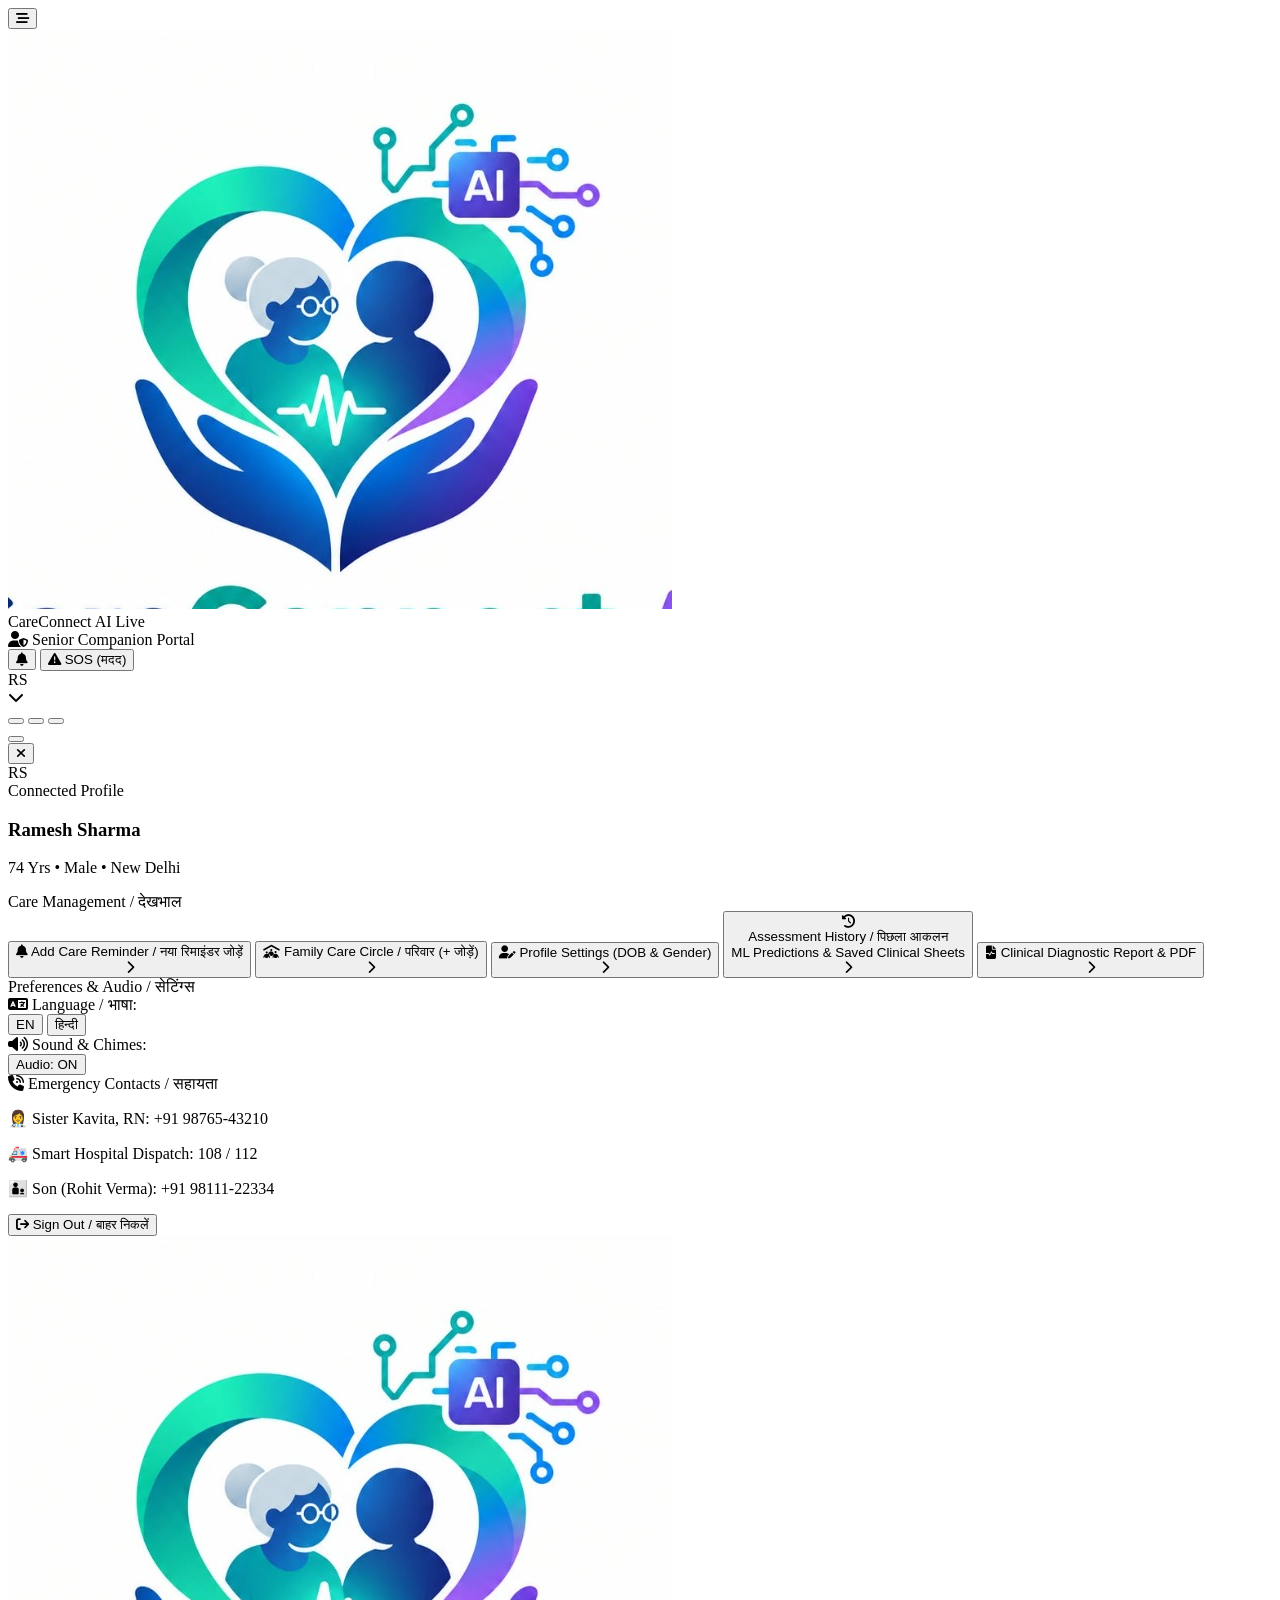
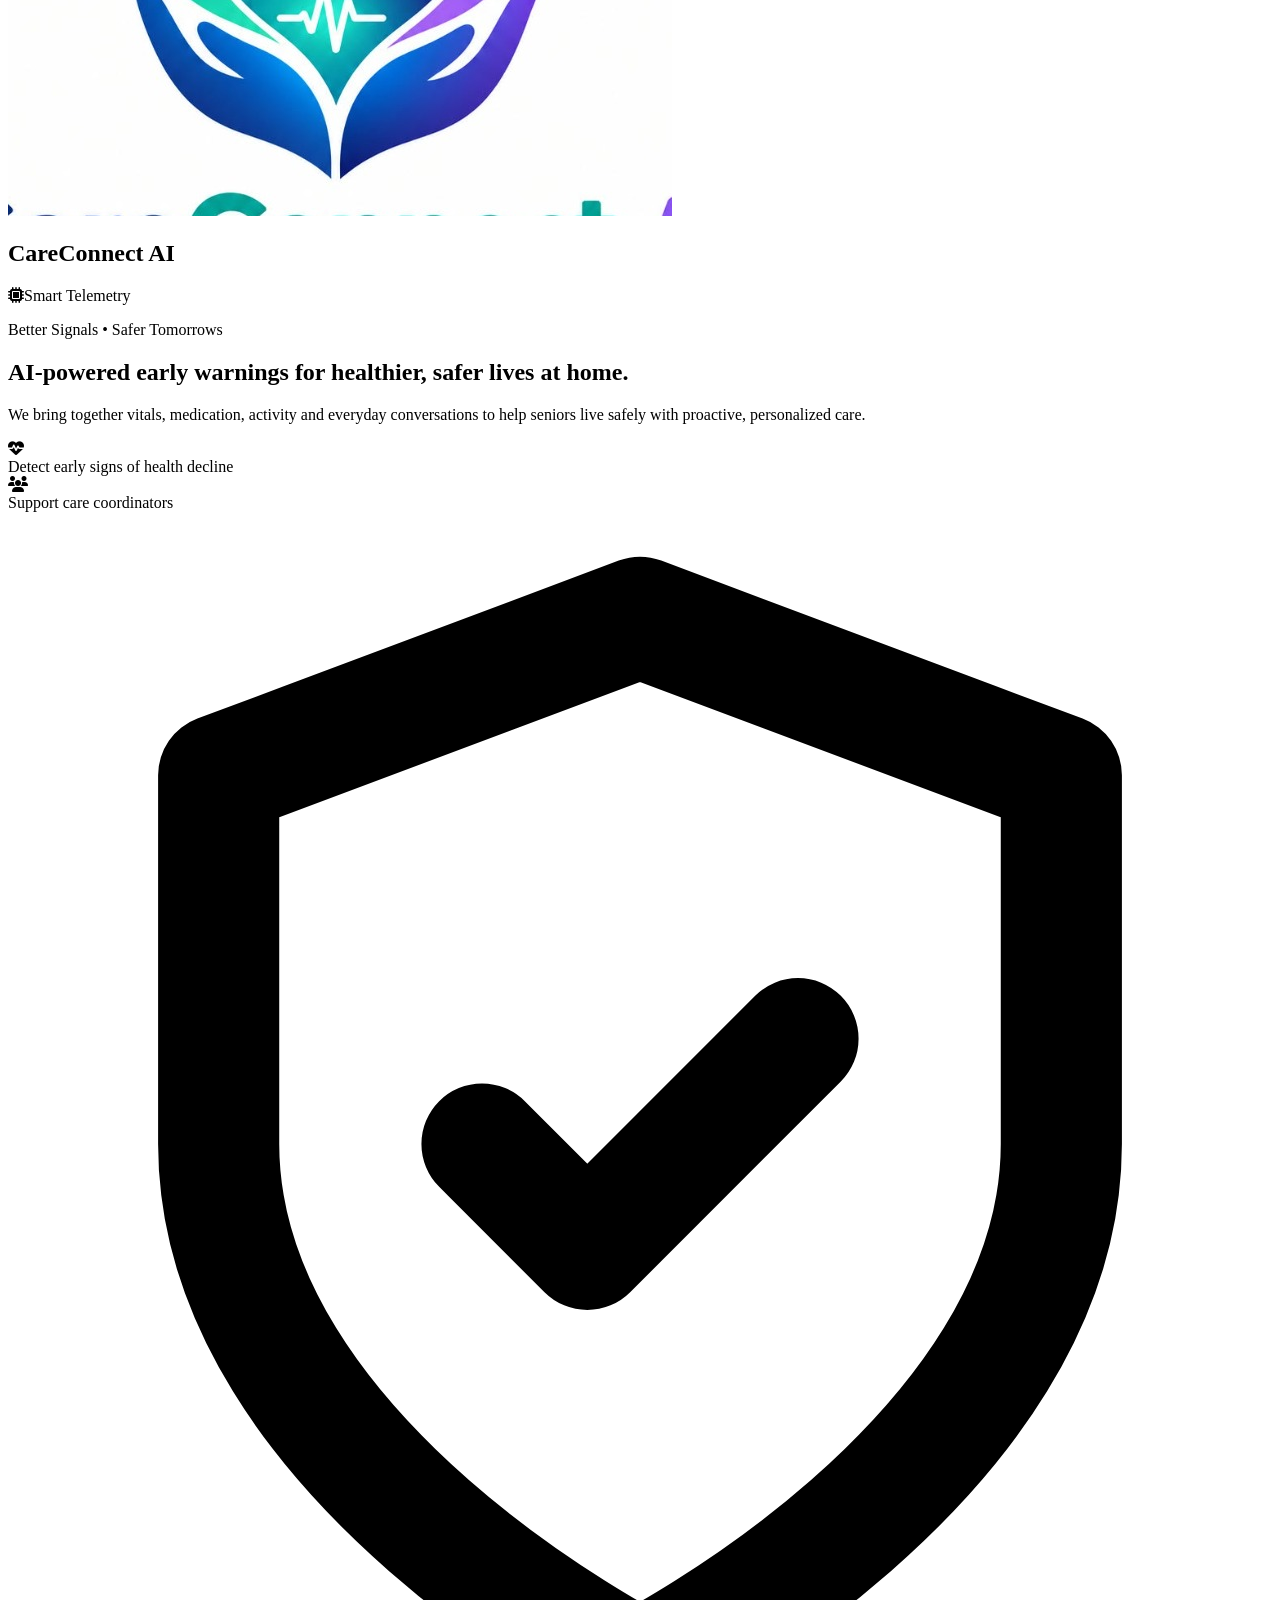
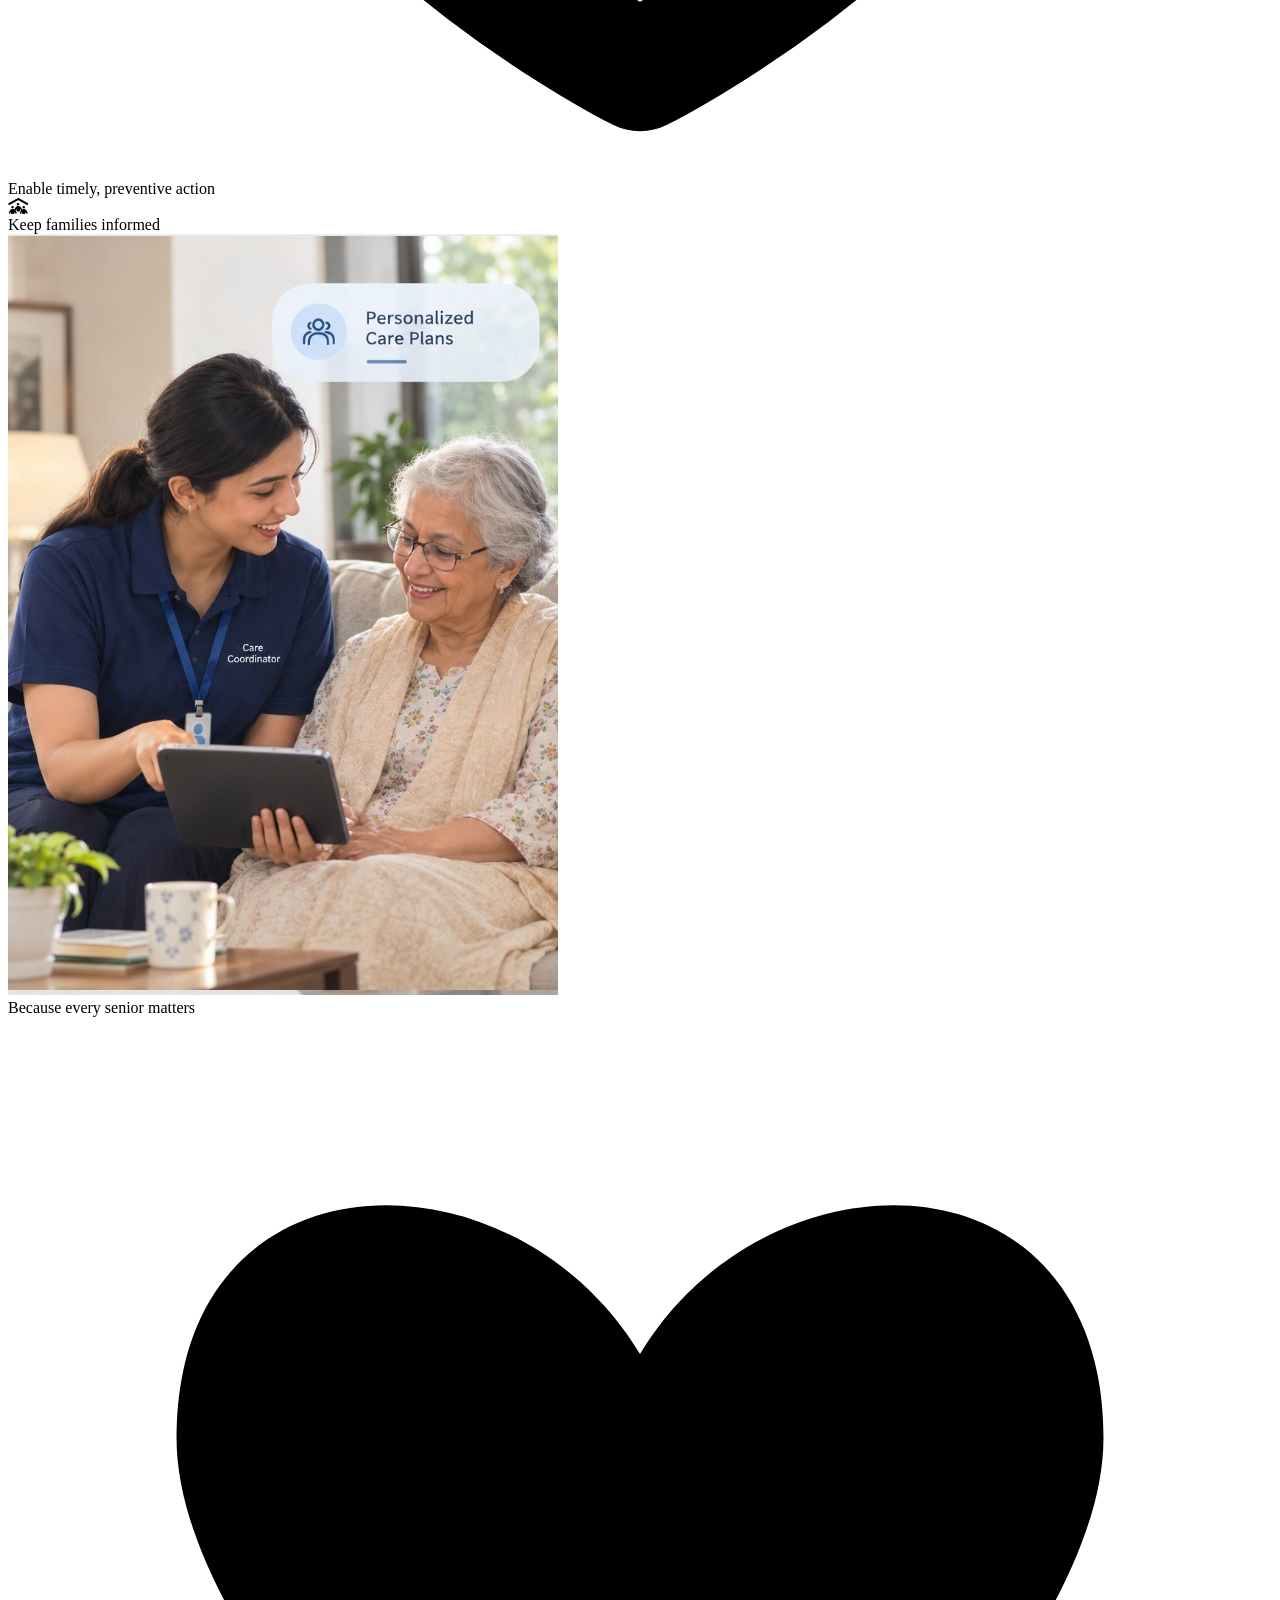
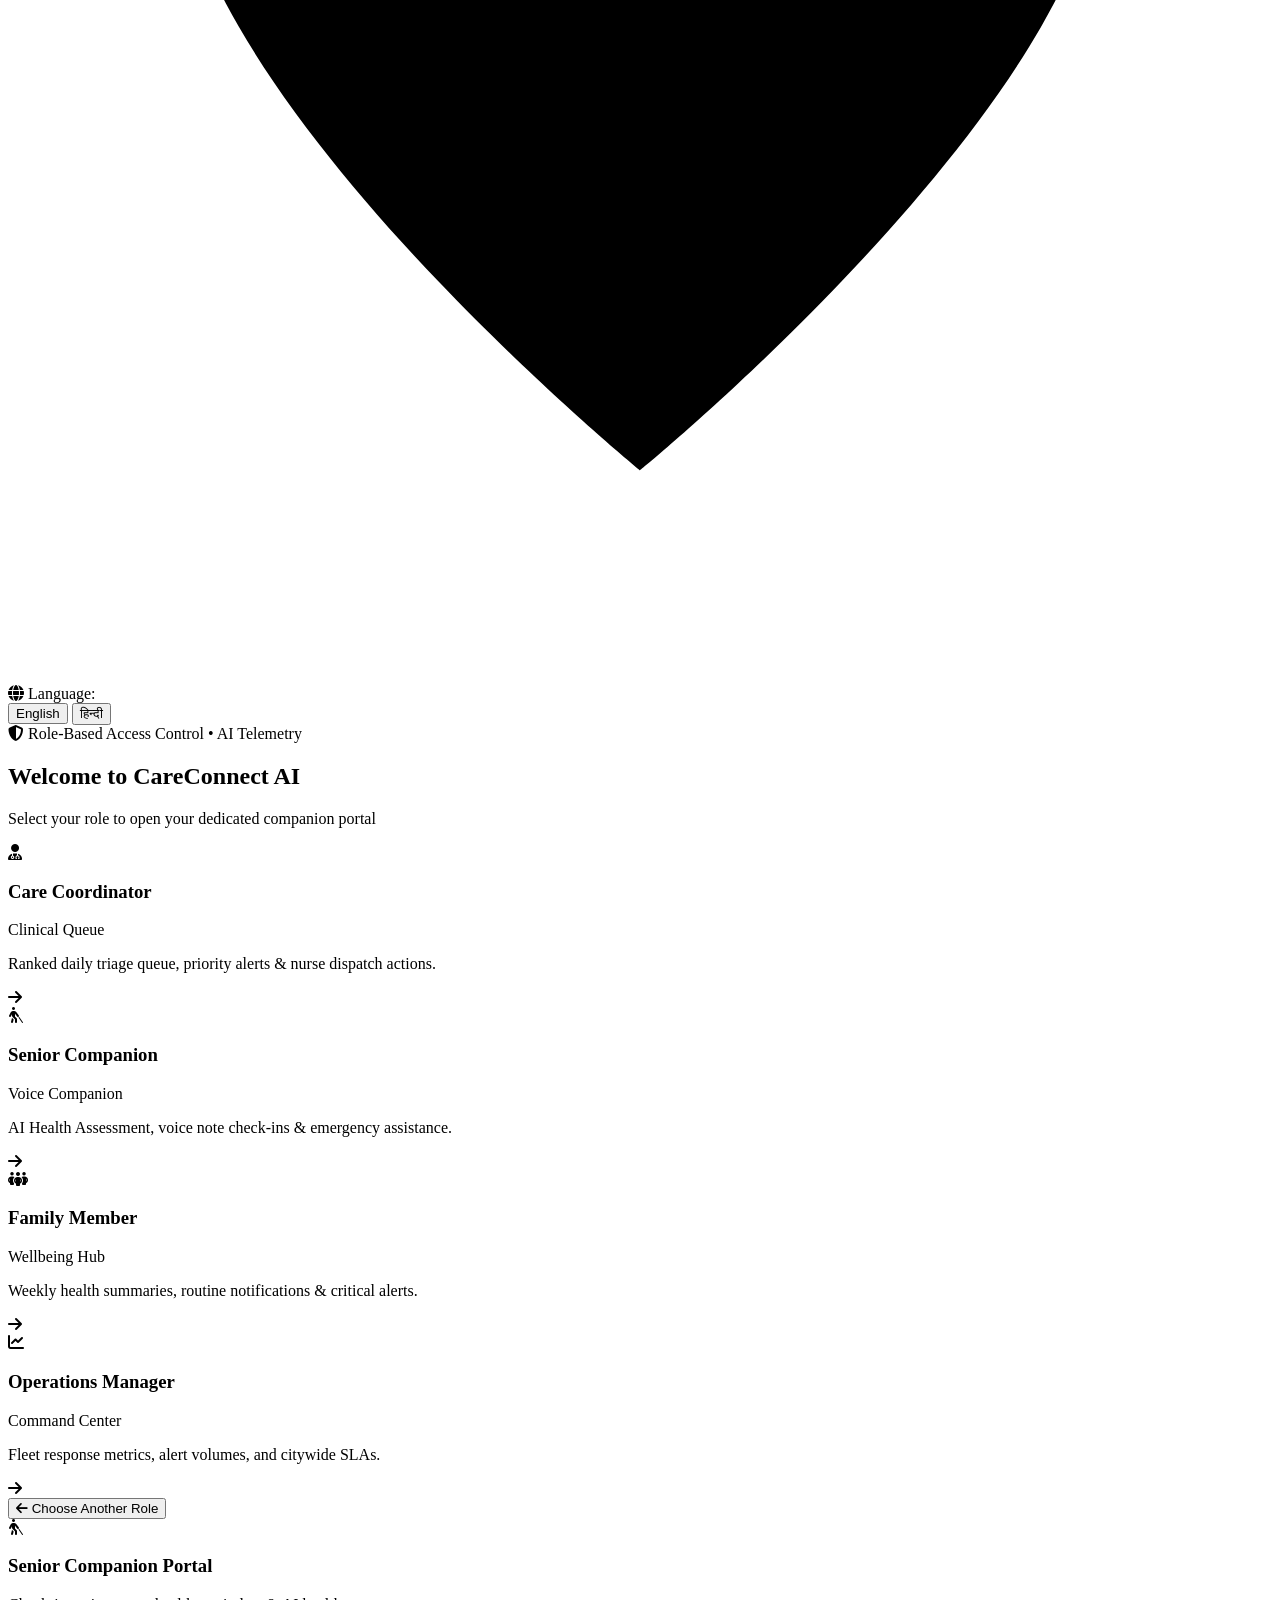
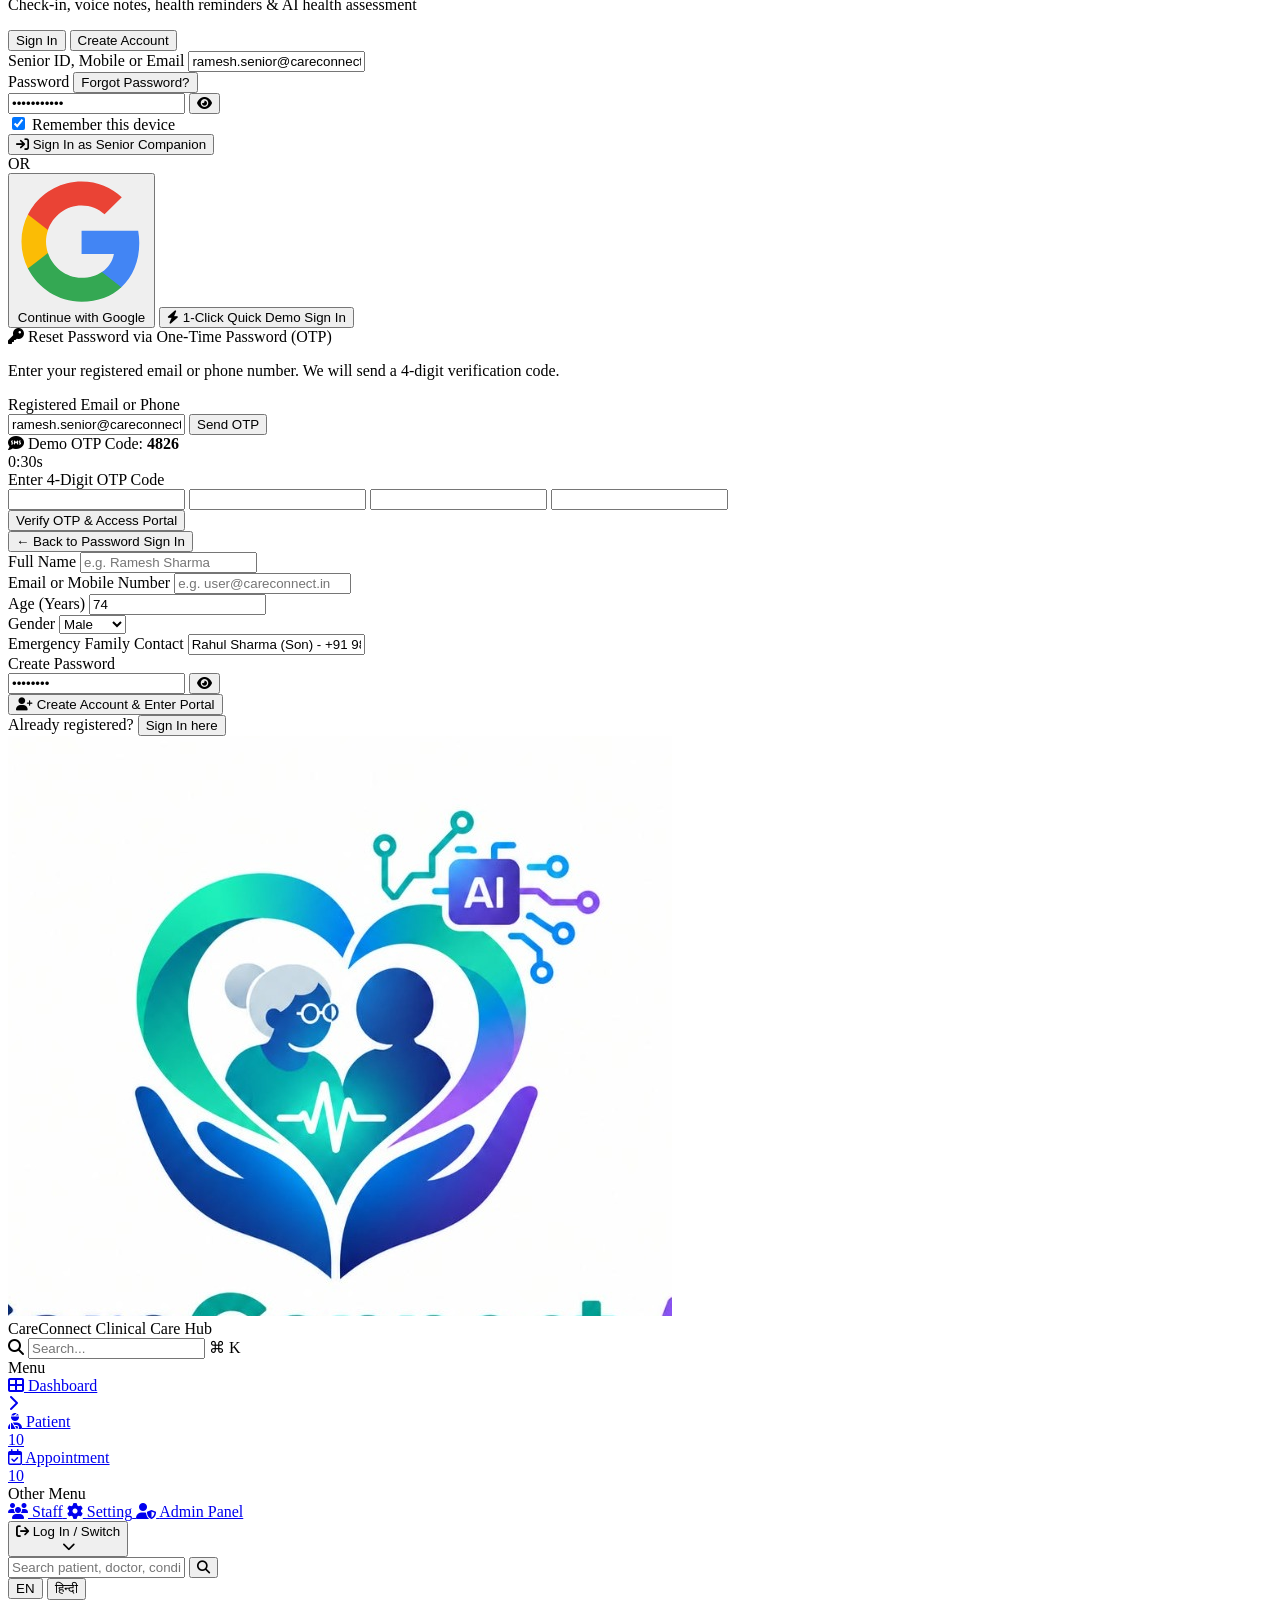
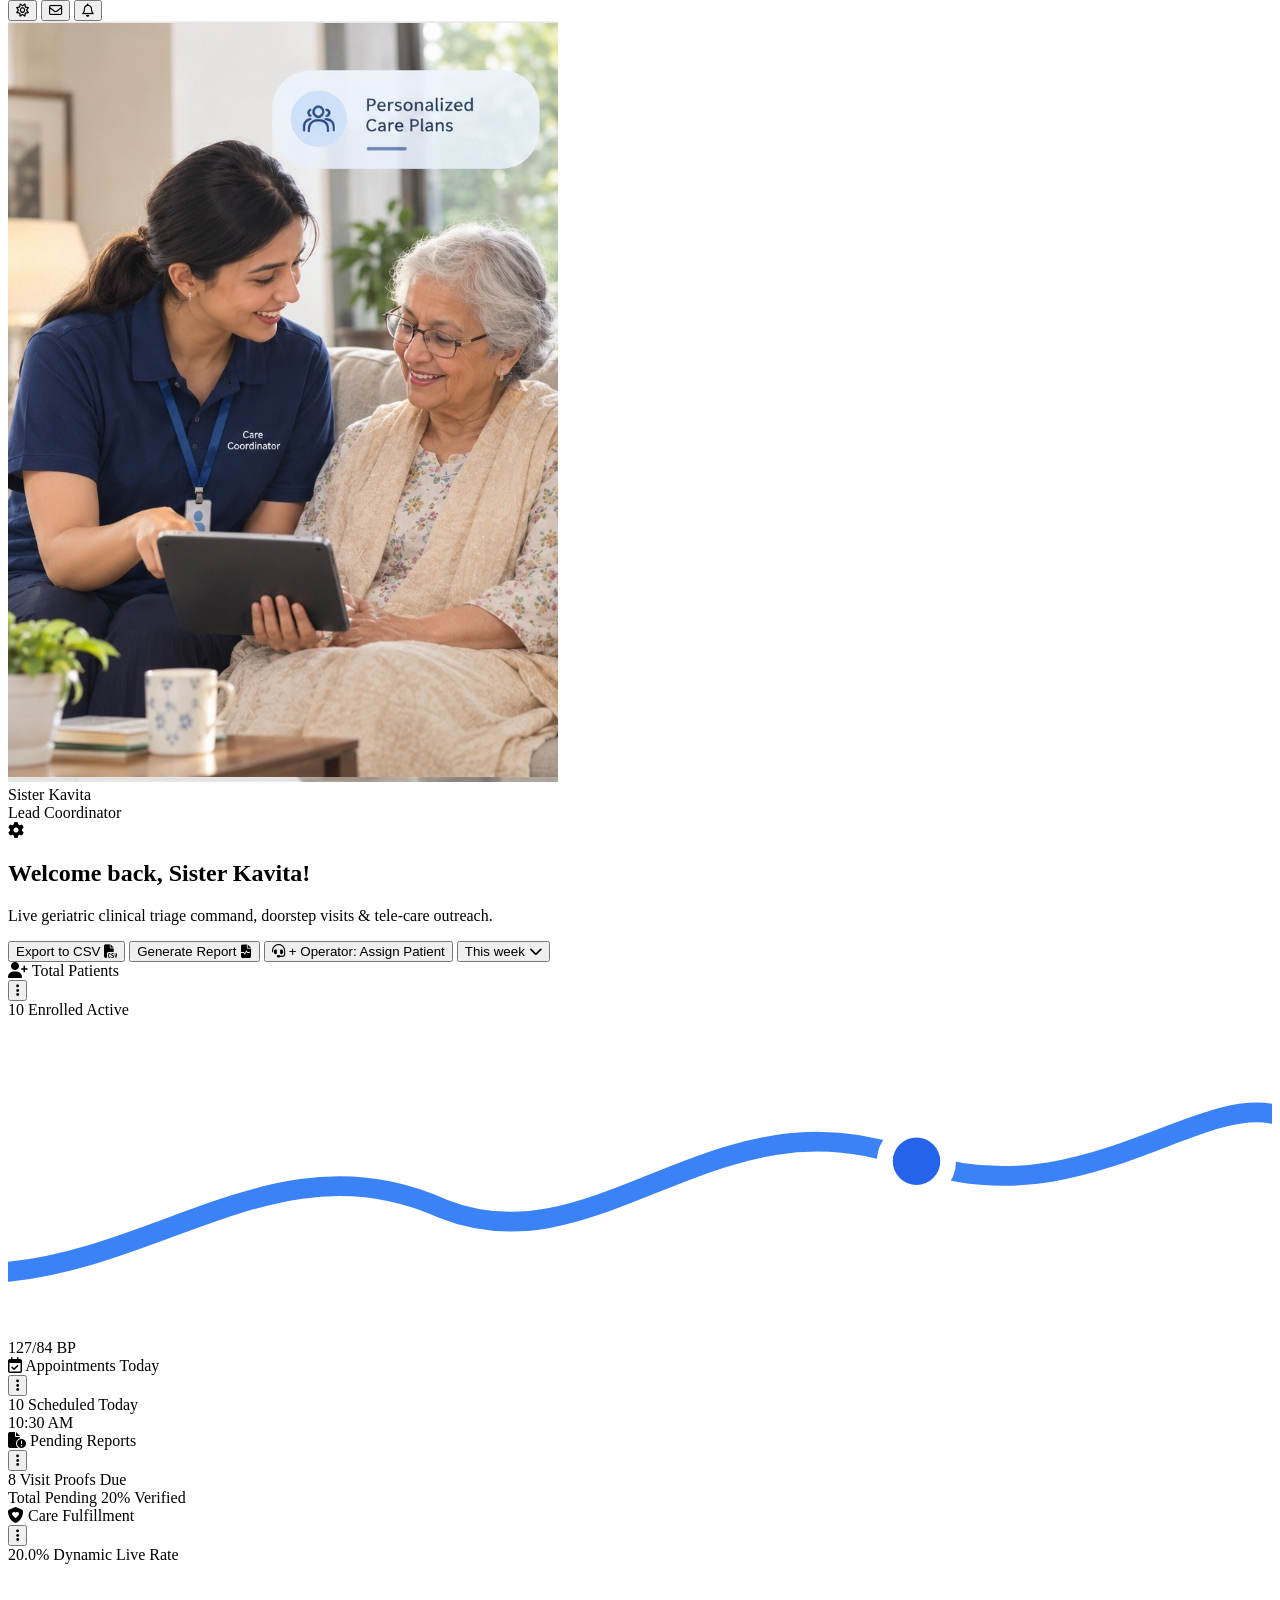
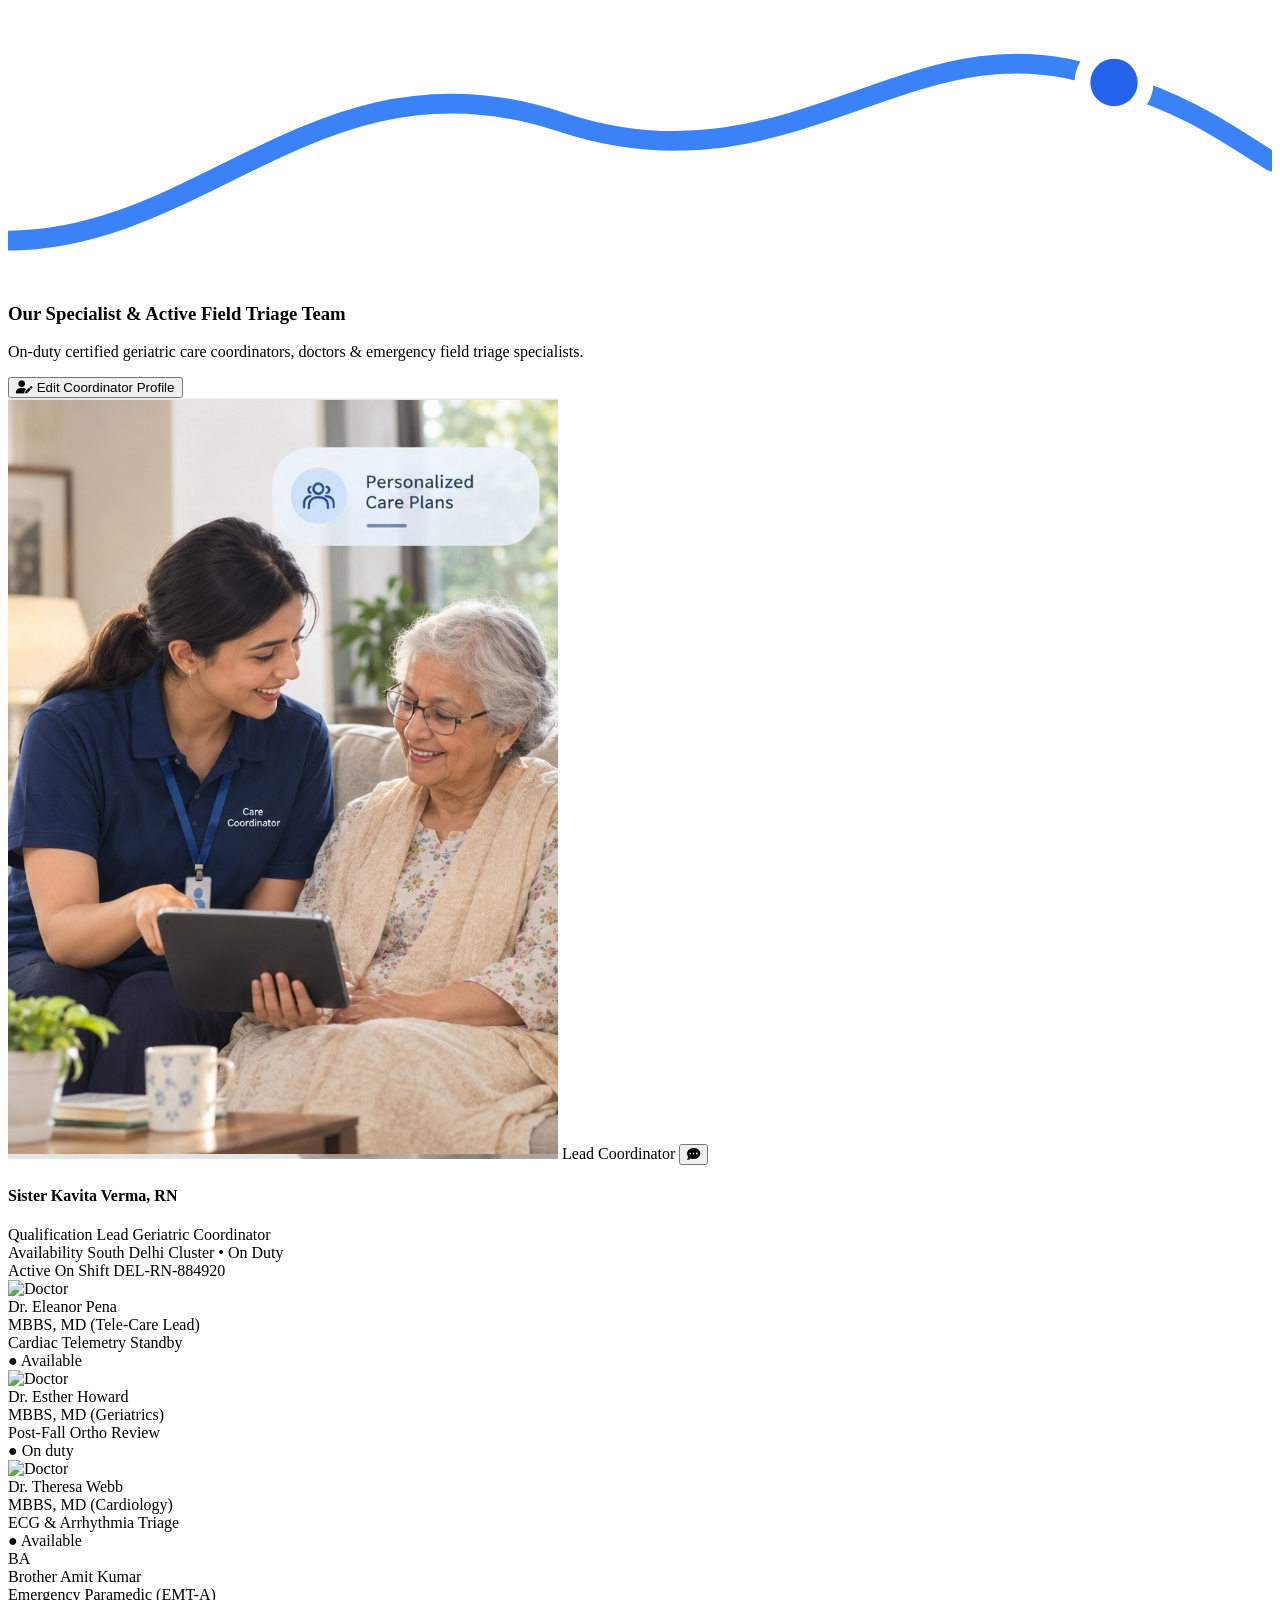
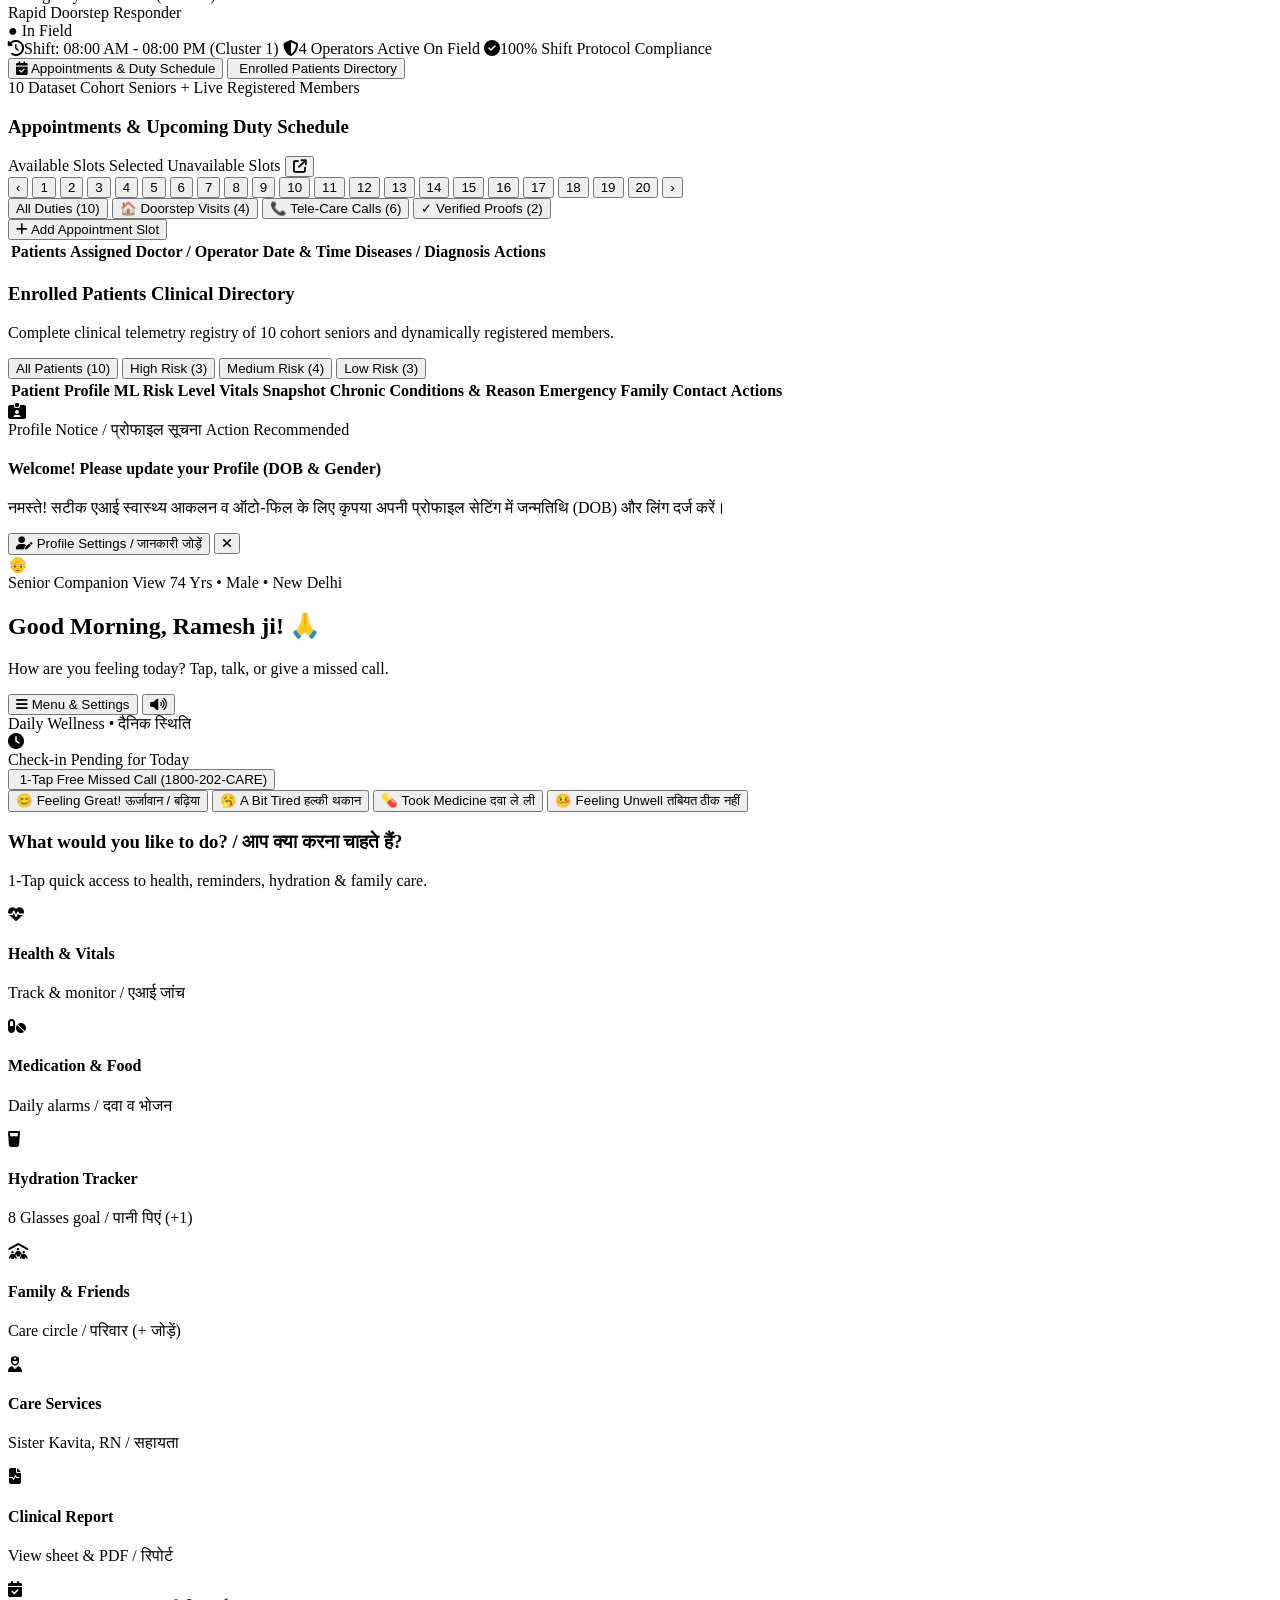
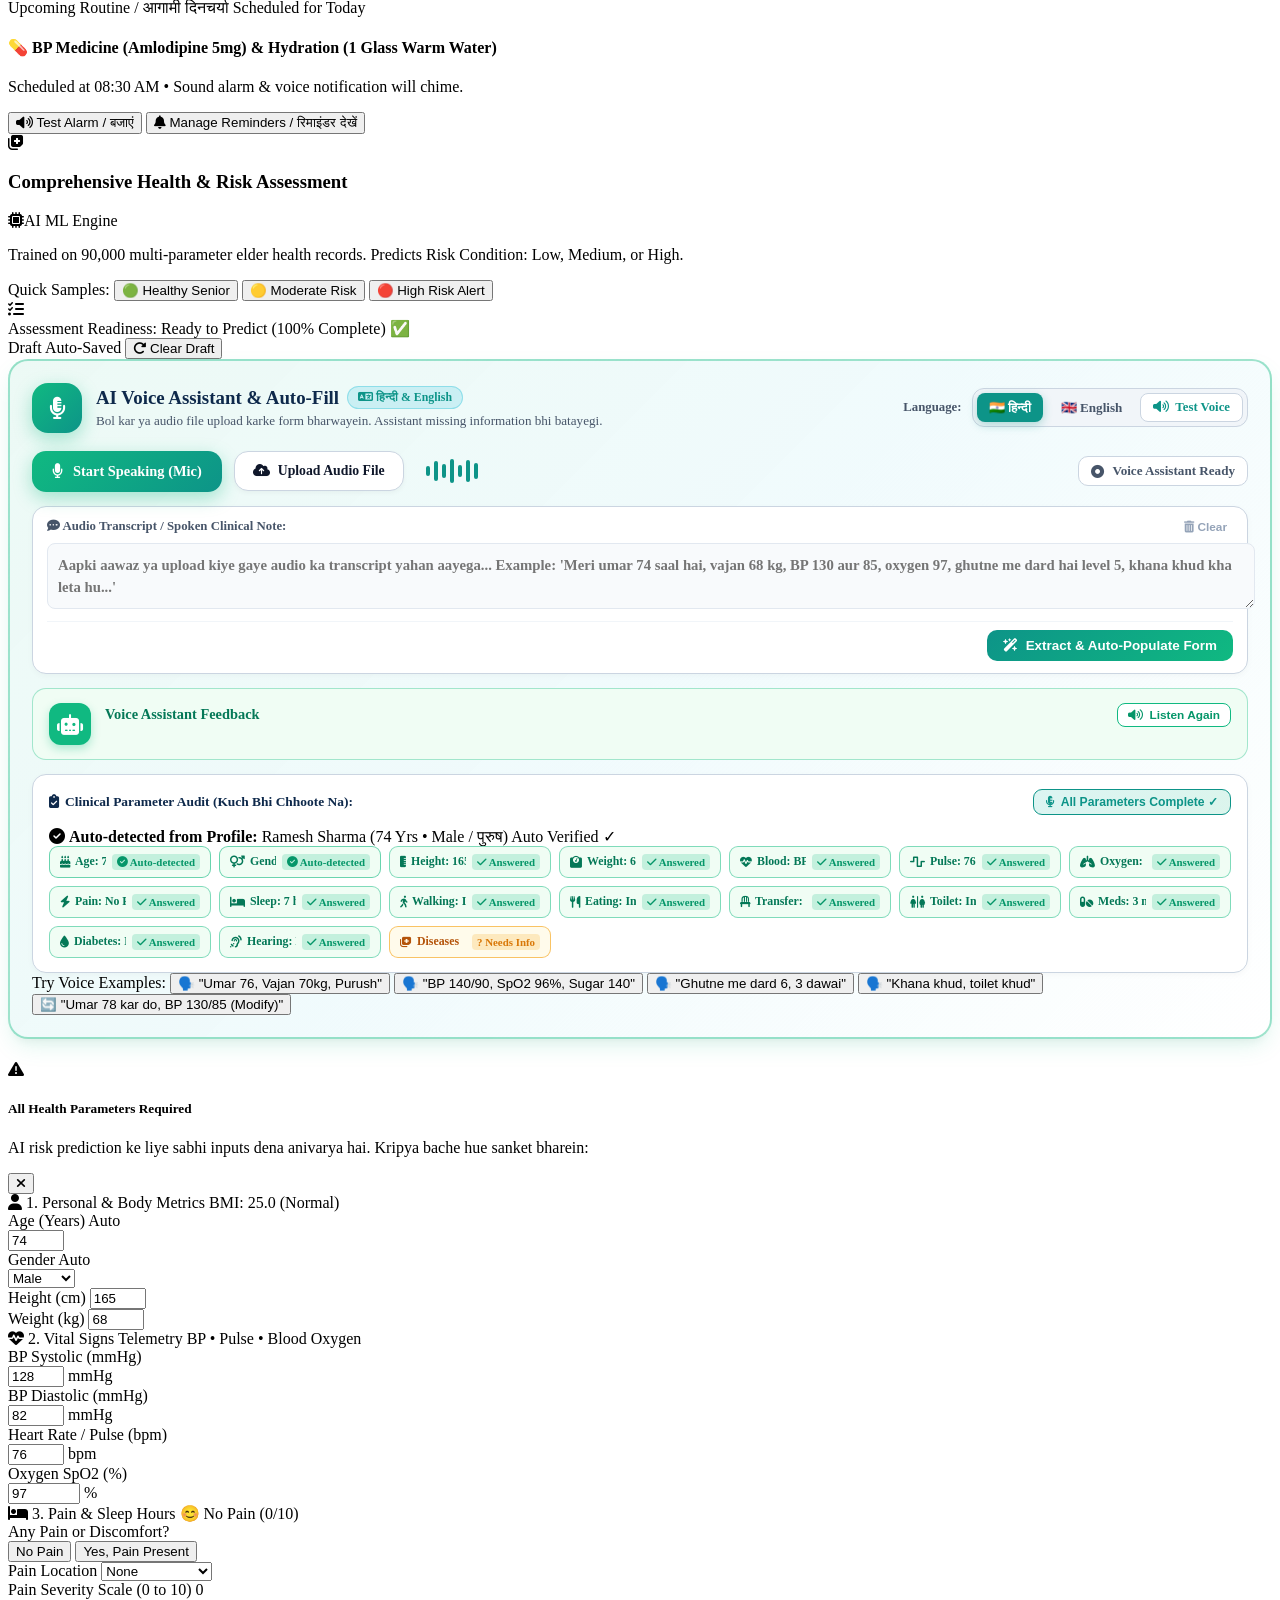
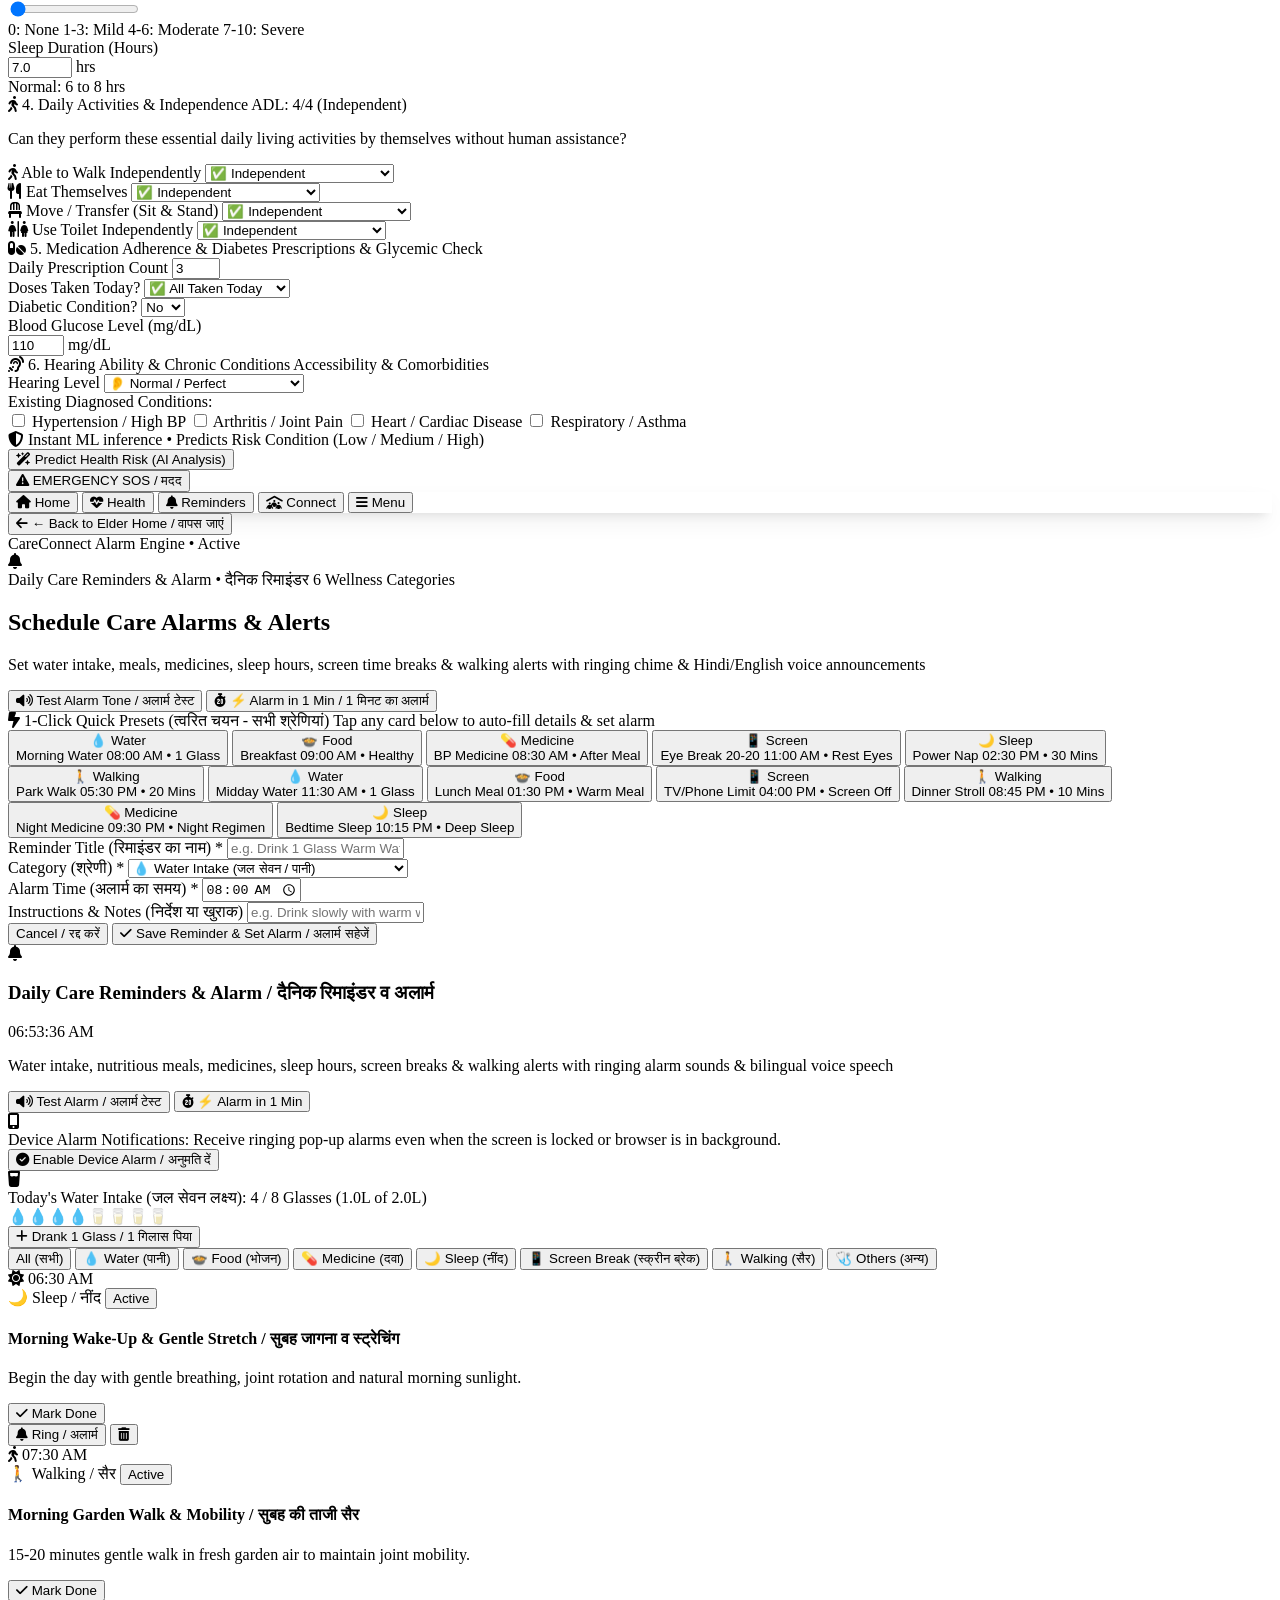
==== commit 4f9f7c6d: "Restore Simple Health Assessment Slip modal in Family Portal and link print dialog" ====
--- a/Deviathon/index.html
+++ b/Deviathon/index.html
@@ -7699,6 +7699,54 @@
     </div>
   </div>
 
+  <!-- ========================================================================= -->
+  <!-- MODAL: SIMPLE HEALTH ASSESSMENT REPORT (CONCISE SLIP - NOT WHOLE PORTAL) -->
+  <!-- ========================================================================= -->
+  <div id="modal-simple-assessment" class="hidden fixed inset-0 z-50 flex items-center justify-center p-4 bg-slate-900/70 backdrop-blur-sm overflow-y-auto">
+    <div class="bg-white rounded-3xl max-w-2xl w-full shadow-2xl border border-slate-200 overflow-hidden my-6 animate-scaleUp">
+      <!-- Modal Top Bar -->
+      <div class="bg-gradient-to-r from-purple-900 via-indigo-900 to-slate-900 text-white p-4 sm:p-5 flex items-center justify-between">
+        <div class="flex items-center space-x-2.5">
+          <div class="w-9 h-9 rounded-xl bg-purple-500/30 text-purple-200 flex items-center justify-center text-lg border border-purple-400/40">
+            <i class="fa-solid fa-file-waveform"></i>
+          </div>
+          <div>
+            <h3 class="text-sm sm:text-base font-extrabold text-white">Simple Health Assessment Report</h3>
+            <p class="text-[11px] text-purple-200">Concise physiological & functional clinical assessment summary</p>
+          </div>
+        </div>
+        <button type="button" onclick="closeSimpleAssessmentModal()" class="w-8 h-8 rounded-full bg-white/10 hover:bg-white/20 text-white flex items-center justify-center text-sm transition-colors">
+          <i class="fa-solid fa-xmark"></i>
+        </button>
+      </div>
+
+      <!-- Printable Assessment Slip Container -->
+      <div id="simple-assessment-slip-content" class="p-5 sm:p-6 text-xs text-slate-800 space-y-4 max-h-[70vh] overflow-y-auto font-sans">
+        <!-- Dynamically injected simple assessment summary slip -->
+      </div>
+
+      <!-- Modal Footer Action Buttons -->
+      <div class="p-4 bg-slate-50 border-t border-slate-200 flex flex-wrap items-center justify-between gap-2">
+        <span class="text-[11px] text-slate-500 italic">
+          <i class="fa-solid fa-shield-halved text-emerald-600 mr-1"></i> Isolated assessment summary (Portal elements excluded)
+        </span>
+        <div class="flex items-center space-x-2">
+          <button type="button" onclick="closeSimpleAssessmentModal()" class="px-3.5 py-2 text-xs font-semibold text-slate-600 hover:bg-slate-200 rounded-xl transition-colors">
+            Close
+          </button>
+          <button type="button" onclick="downloadSimpleAssessmentReport()" class="px-4 py-2 bg-purple-700 hover:bg-purple-800 text-white rounded-xl text-xs font-bold transition-all flex items-center space-x-1.5 shadow-sm active:scale-95">
+            <i class="fa-solid fa-download"></i>
+            <span>Download .txt File</span>
+          </button>
+          <button type="button" onclick="printSimpleAssessmentSlipOnly()" class="px-4 py-2 bg-slate-900 hover:bg-slate-800 text-white rounded-xl text-xs font-bold transition-all flex items-center space-x-1.5 shadow-sm active:scale-95">
+            <i class="fa-solid fa-print"></i>
+            <span>Print Clean Slip</span>
+          </button>
+        </div>
+      </div>
+    </div>
+  </div>
+
 </body>
 
 </html>
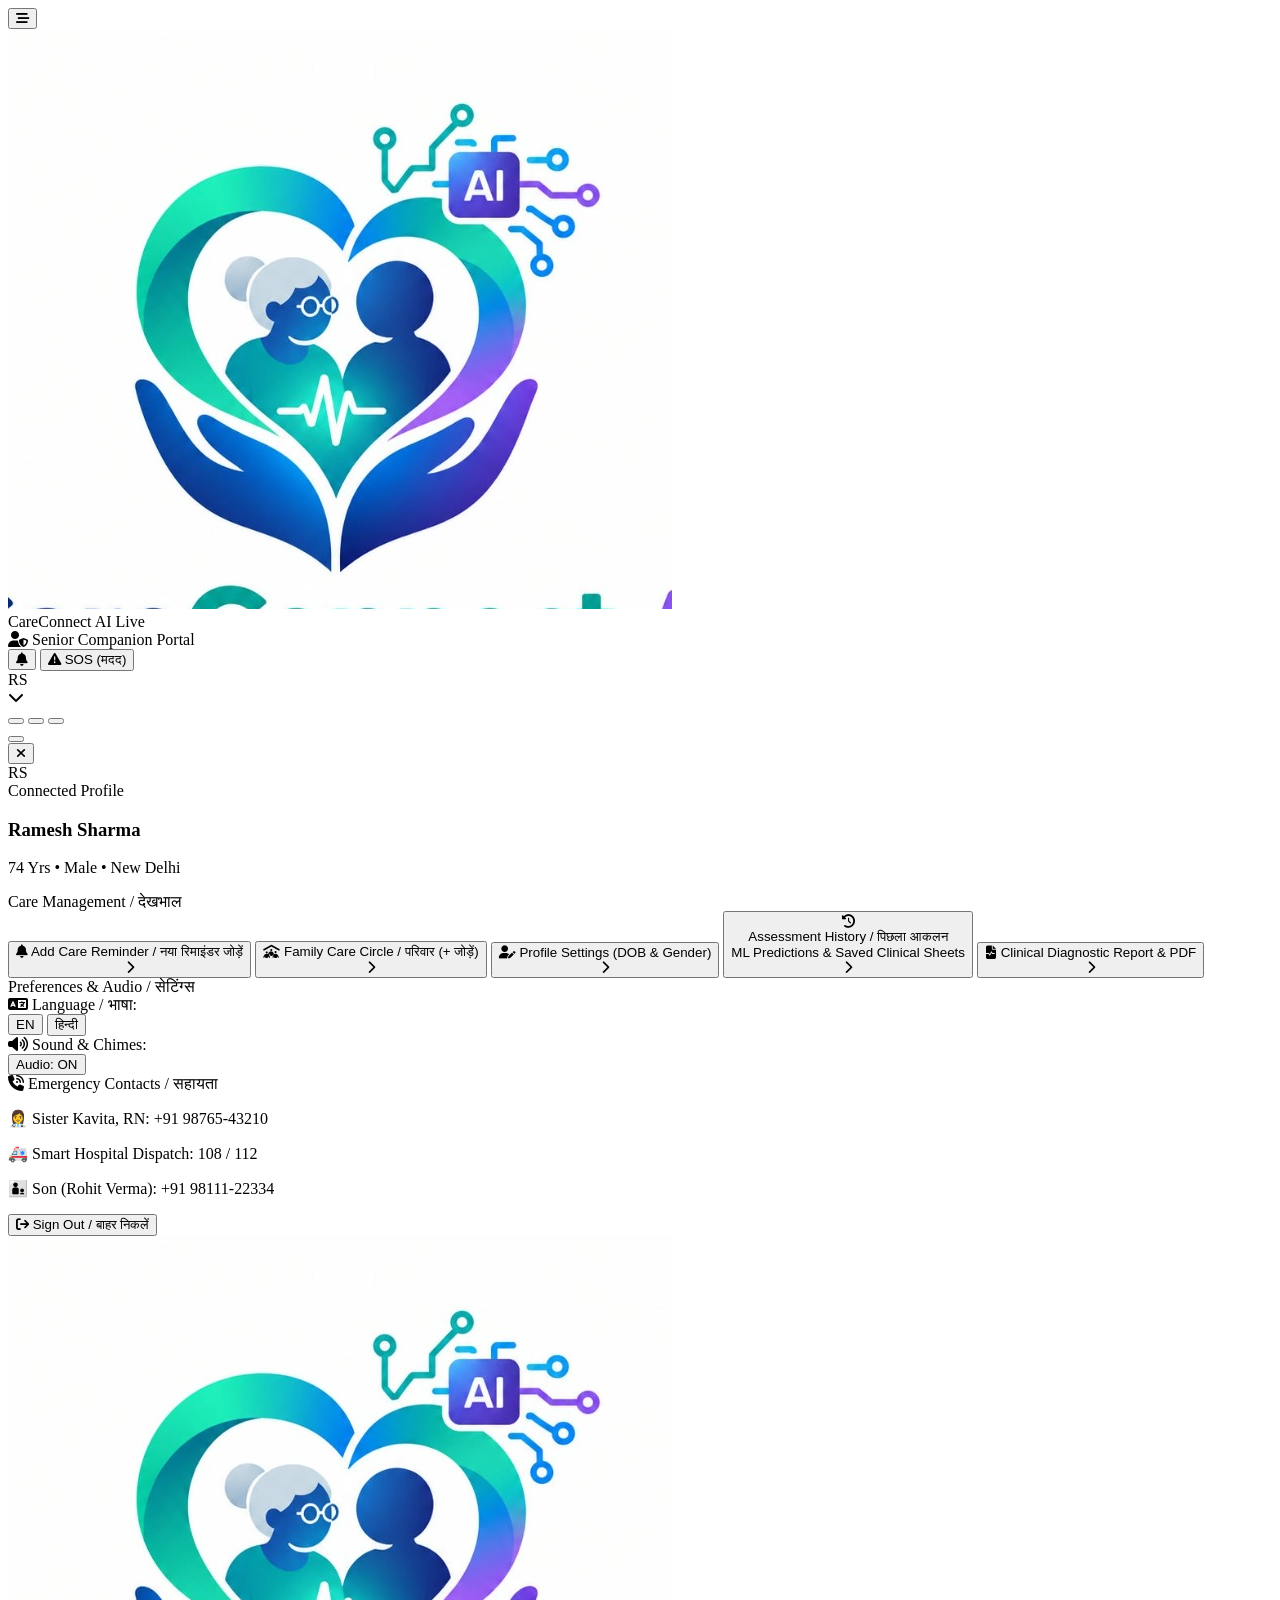
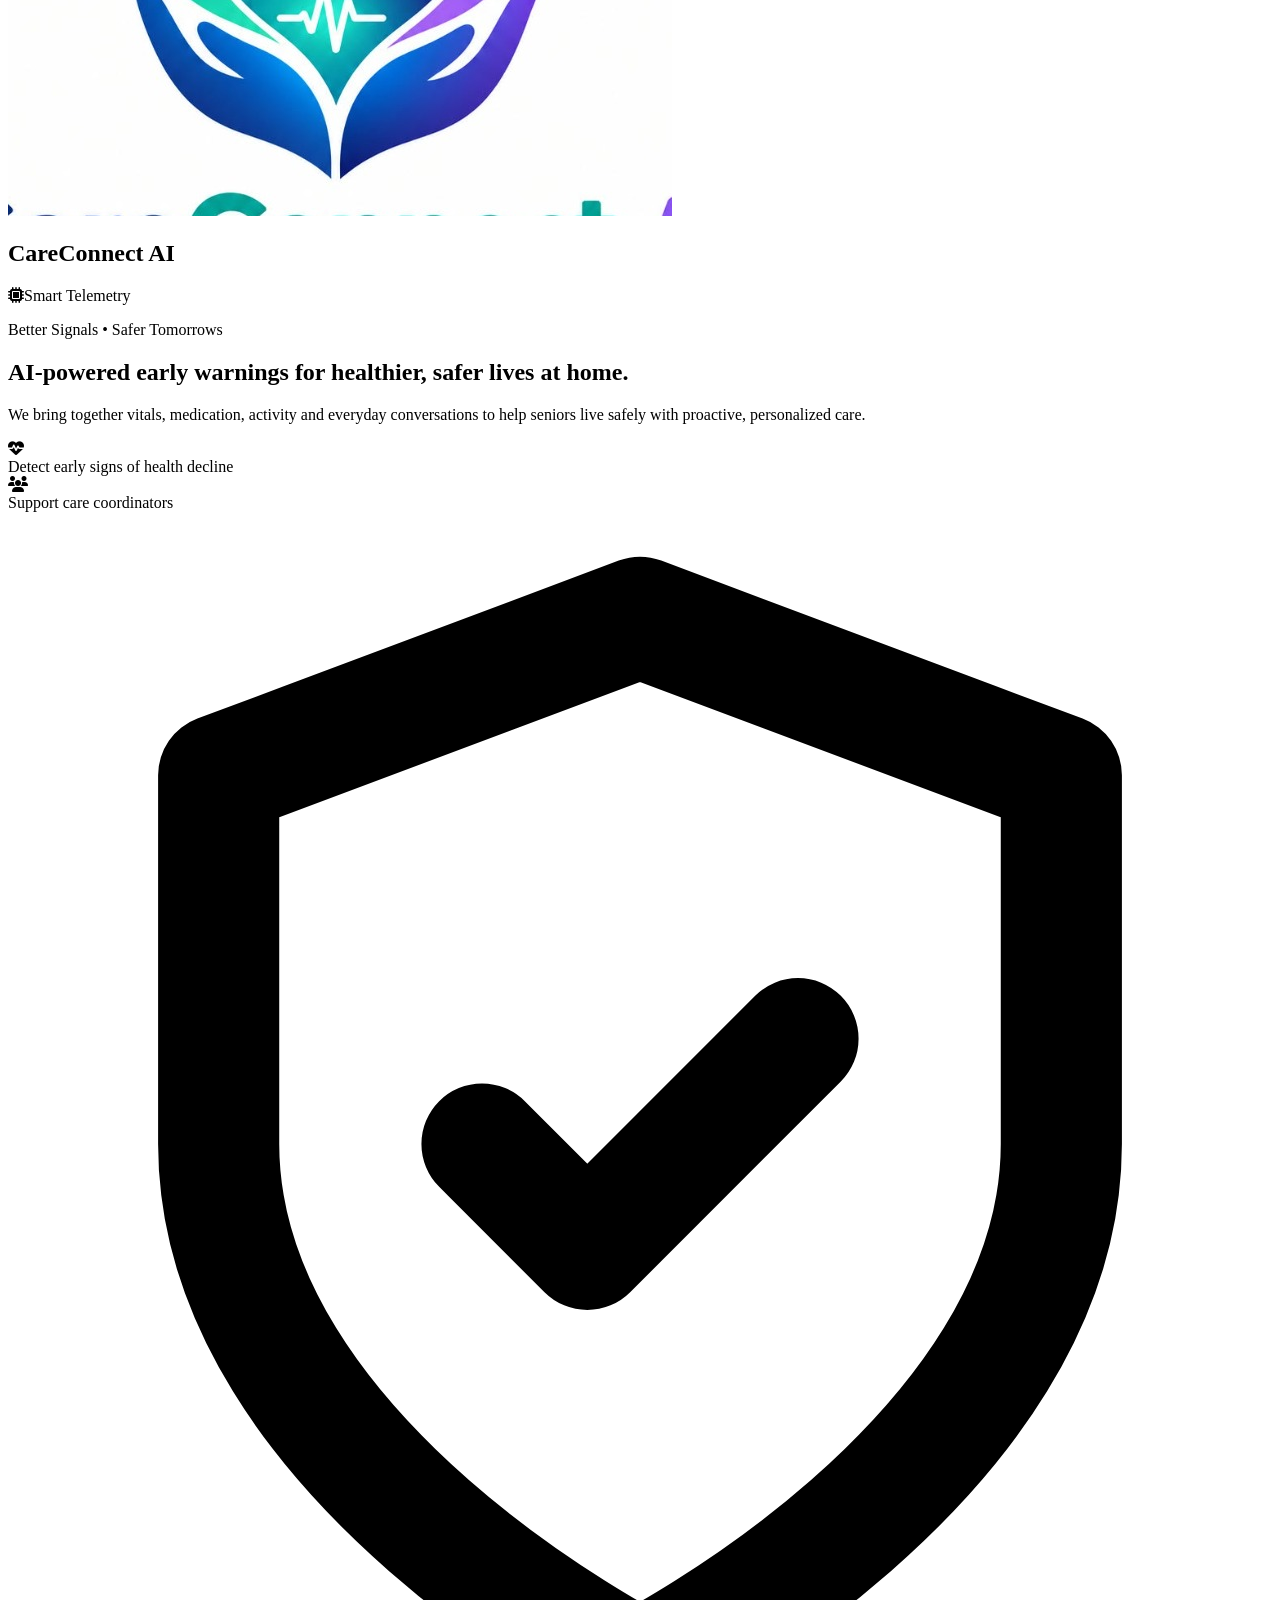
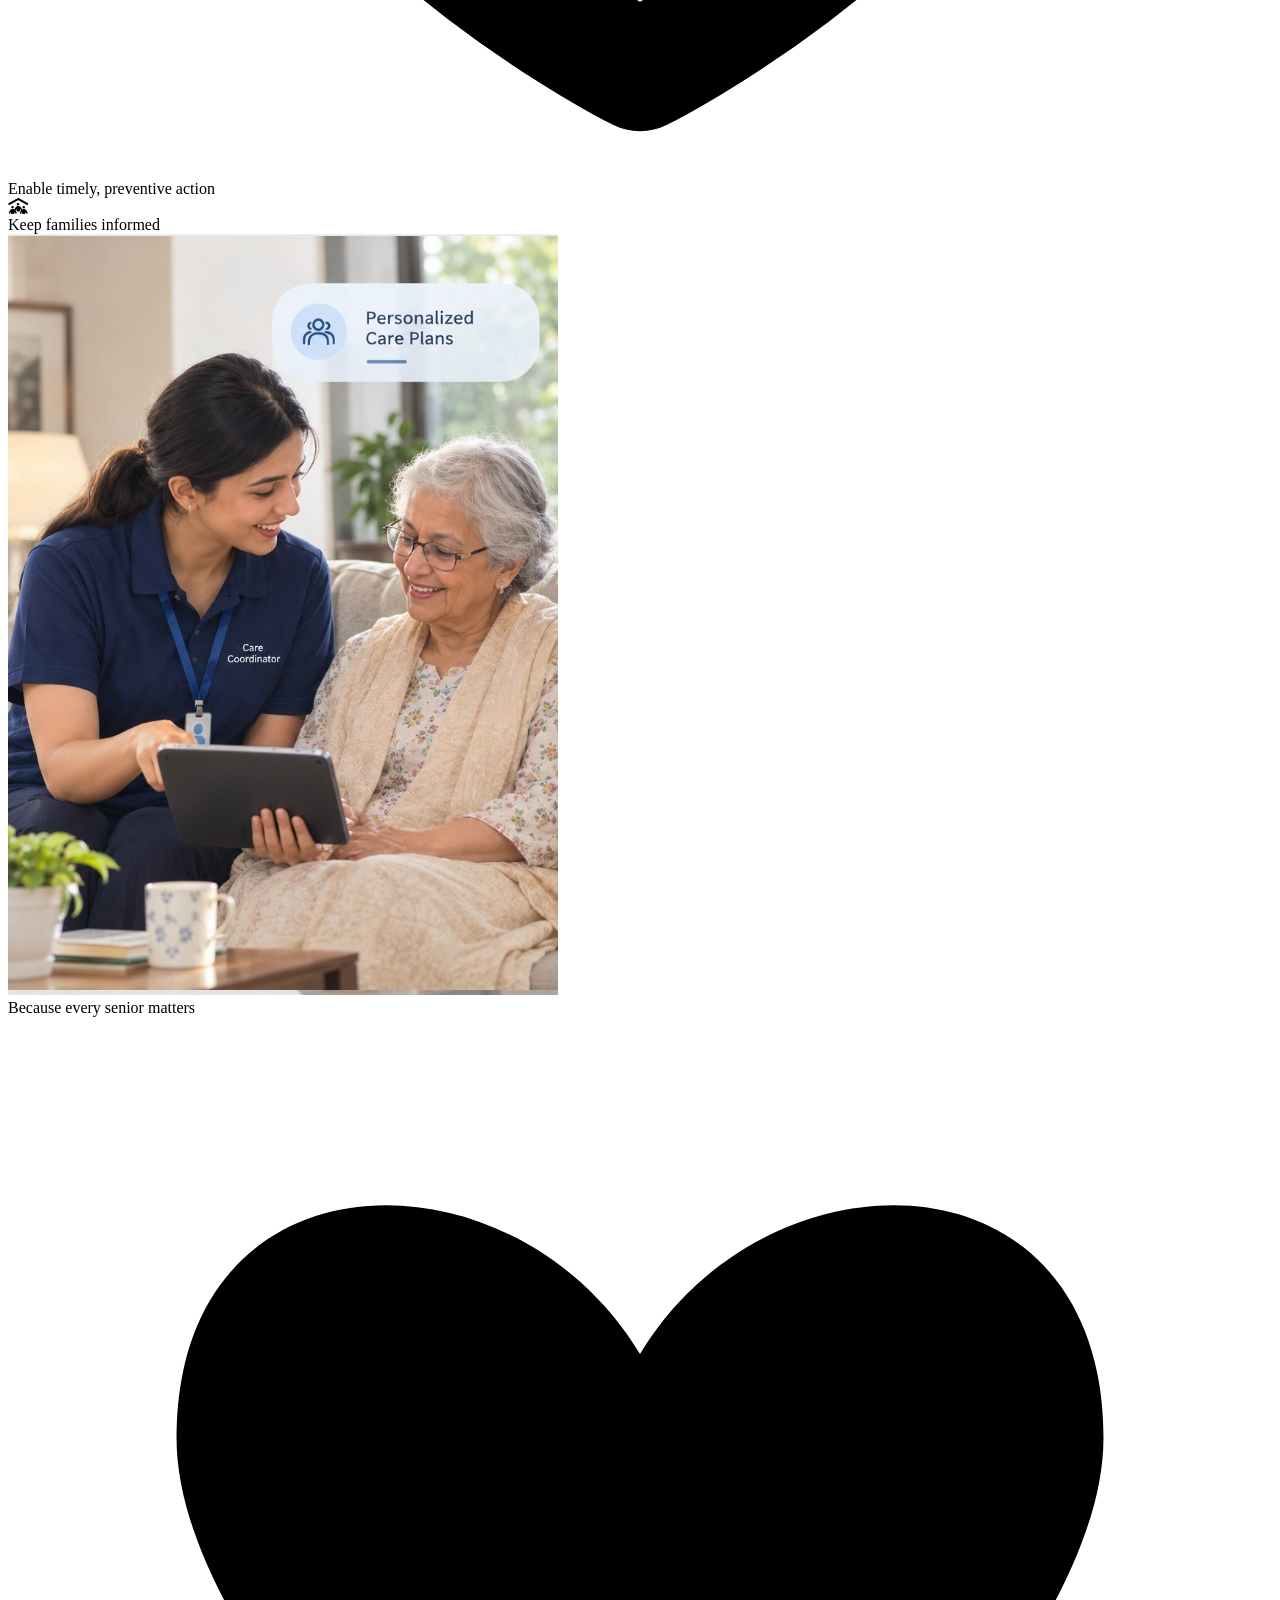
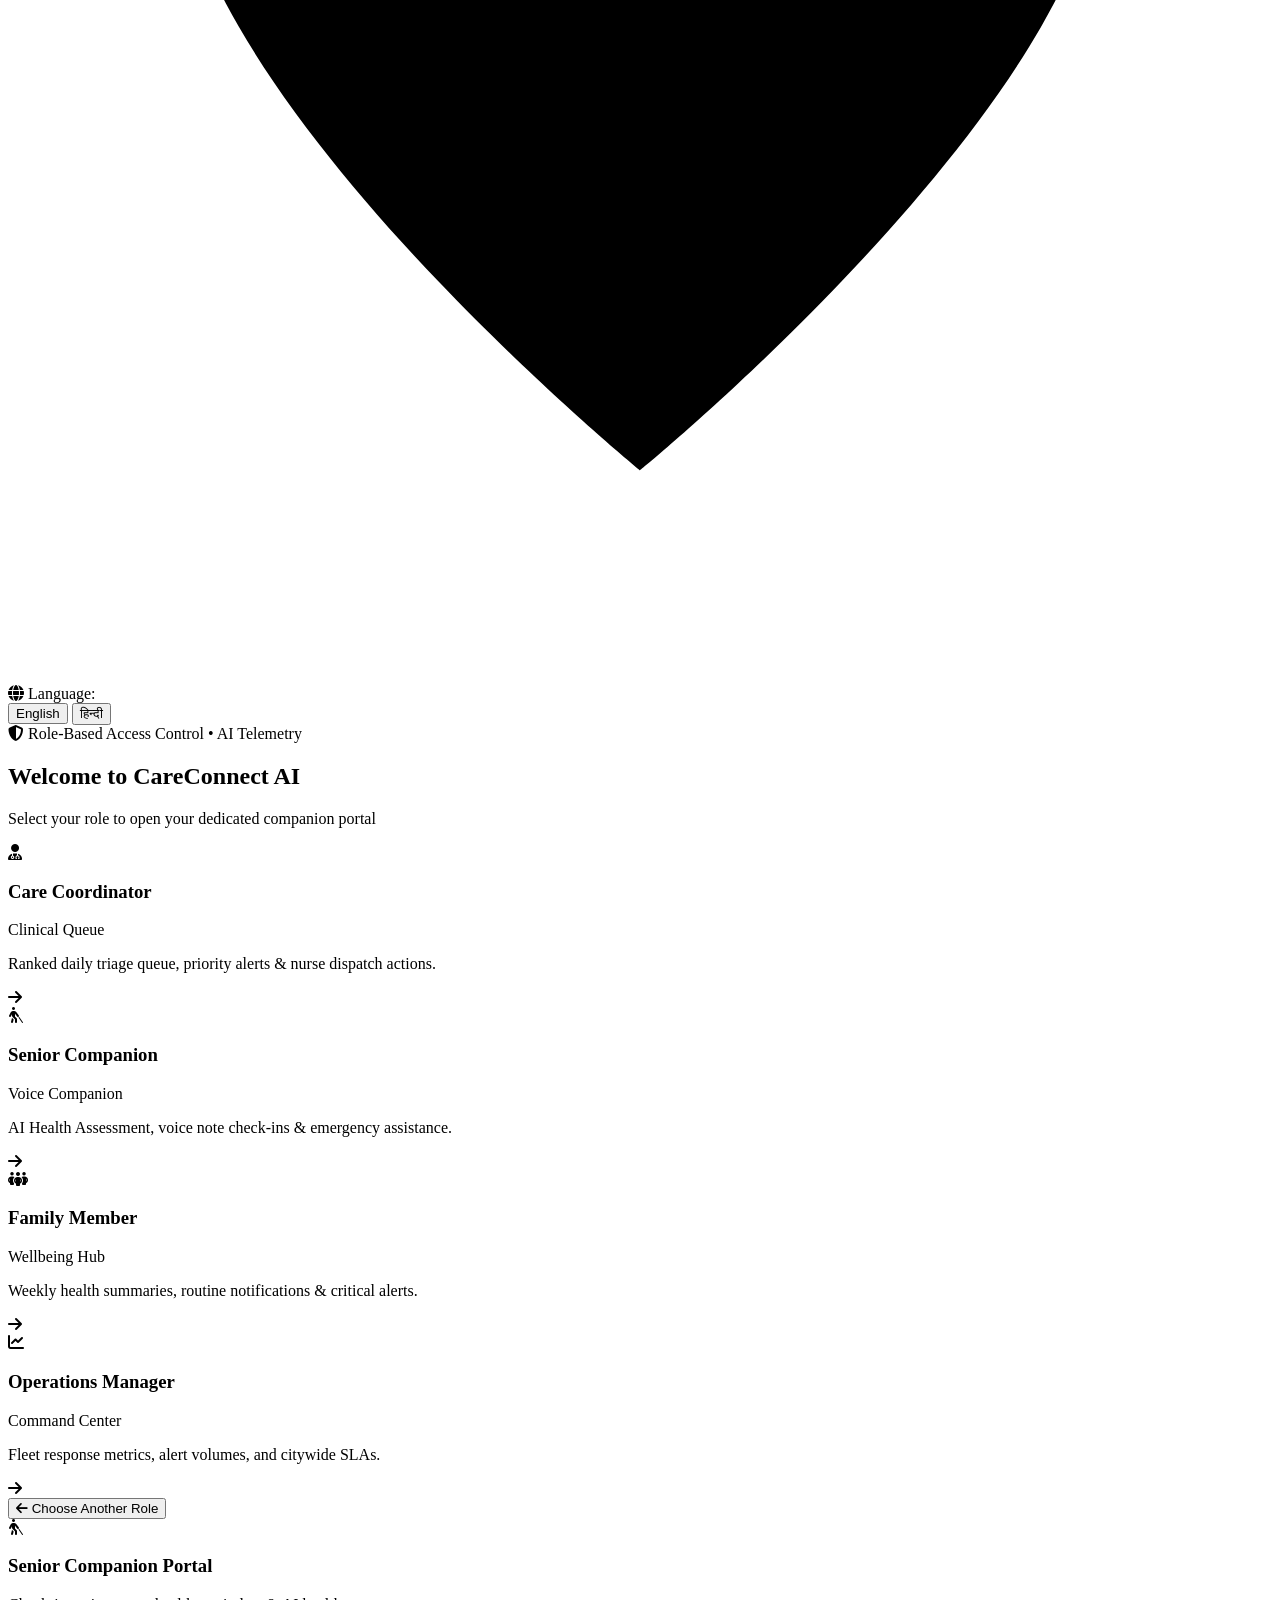
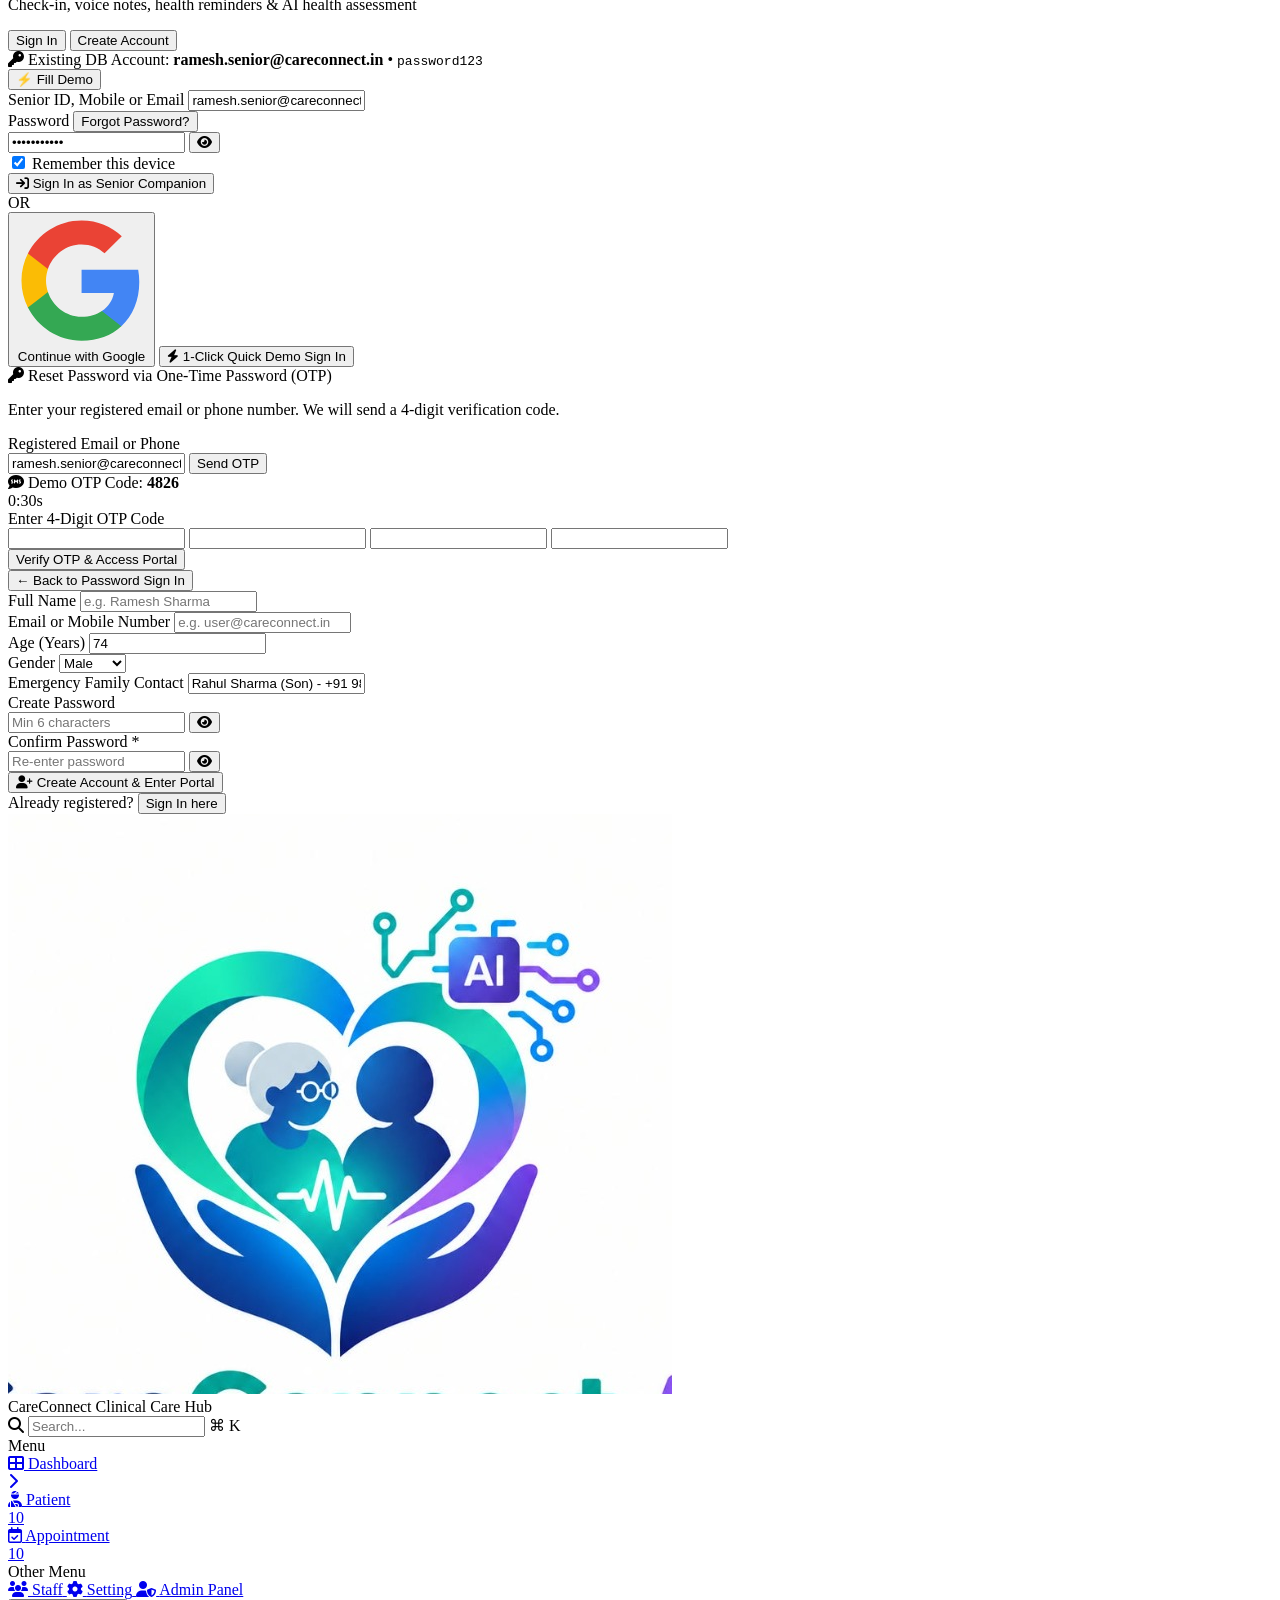
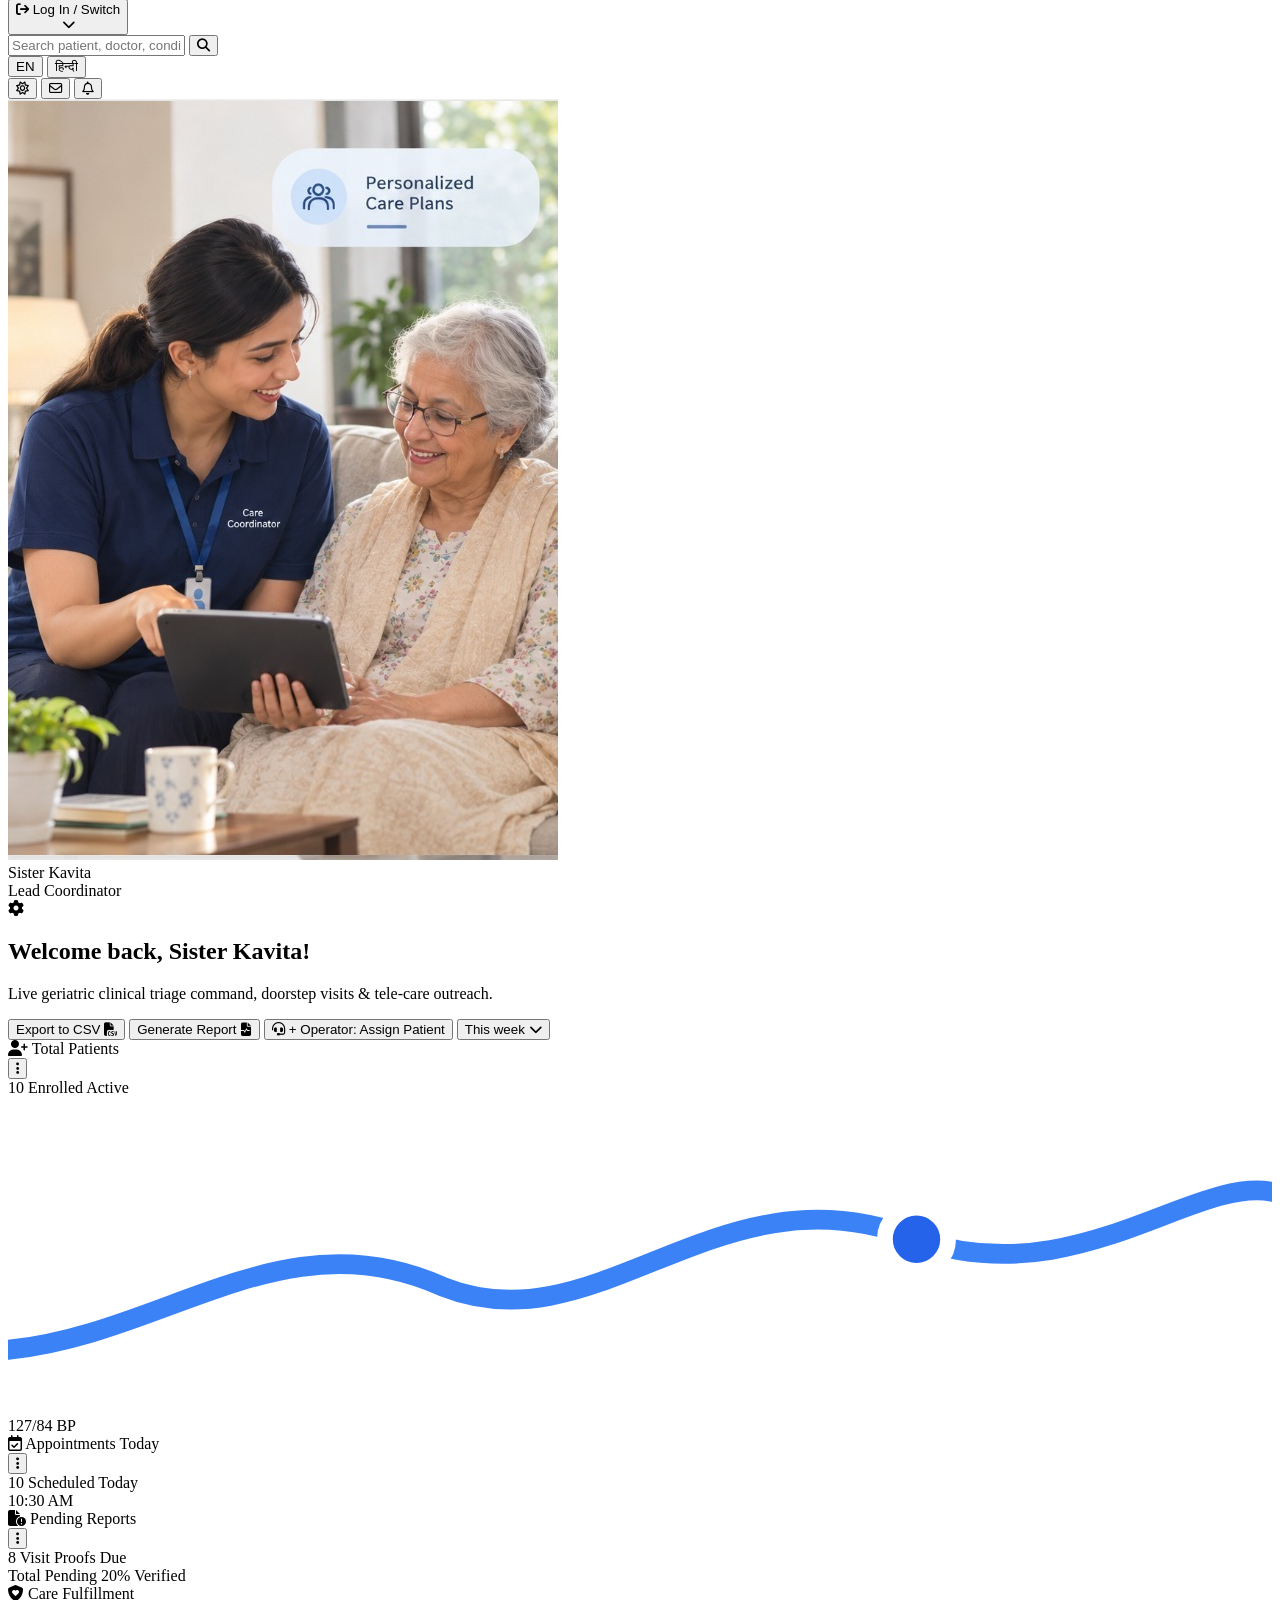
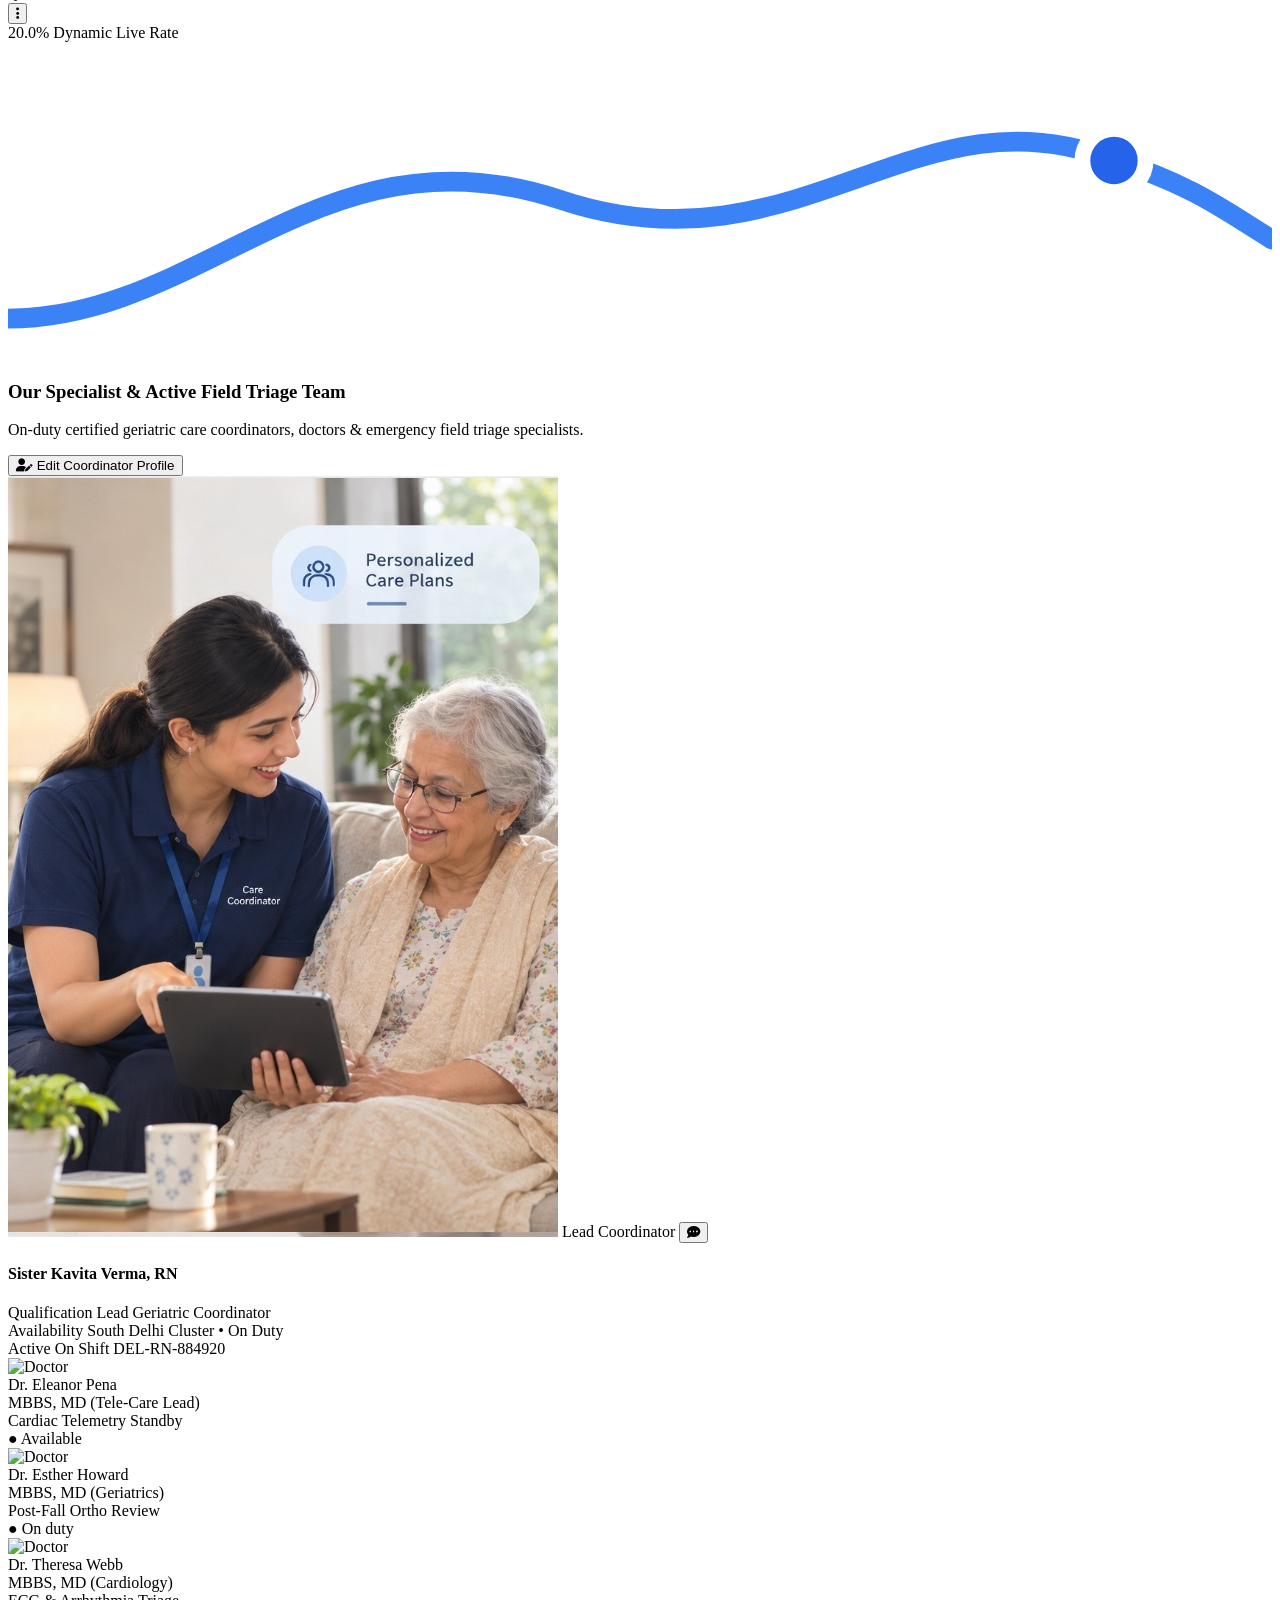
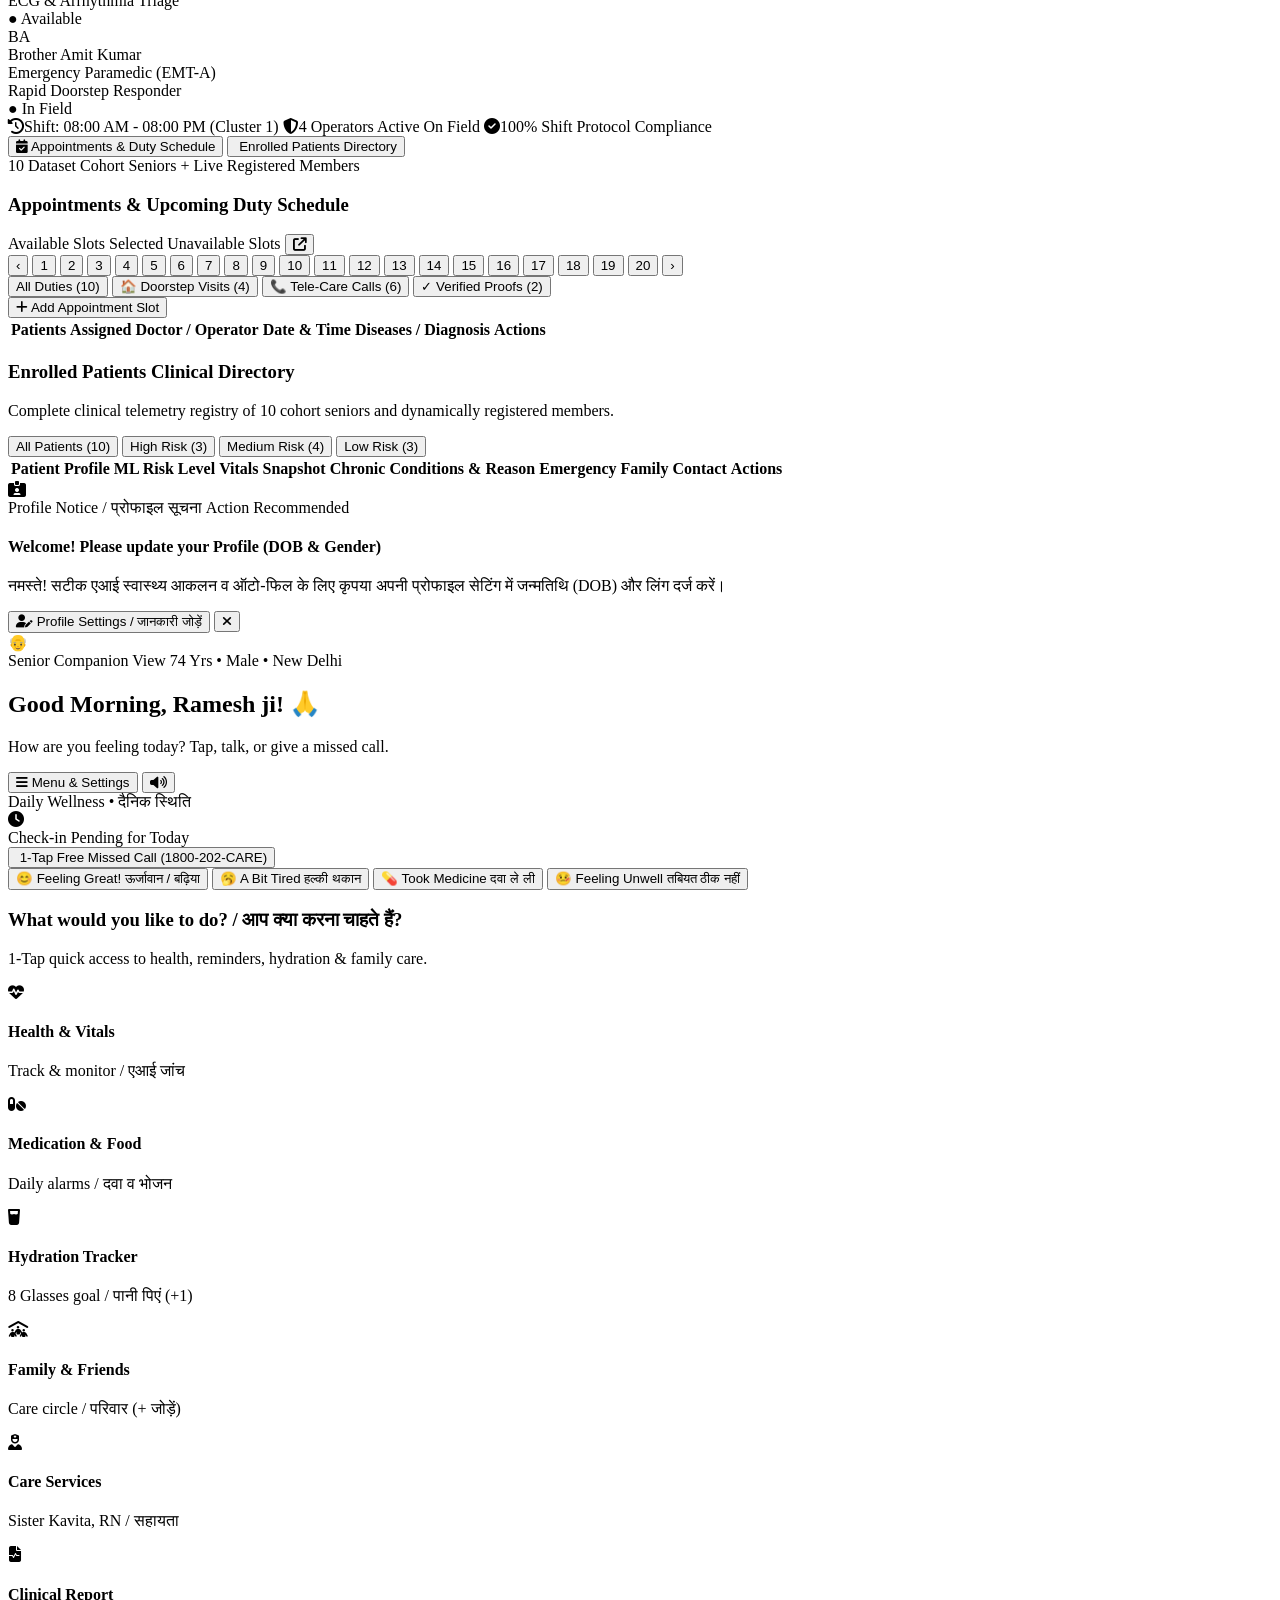
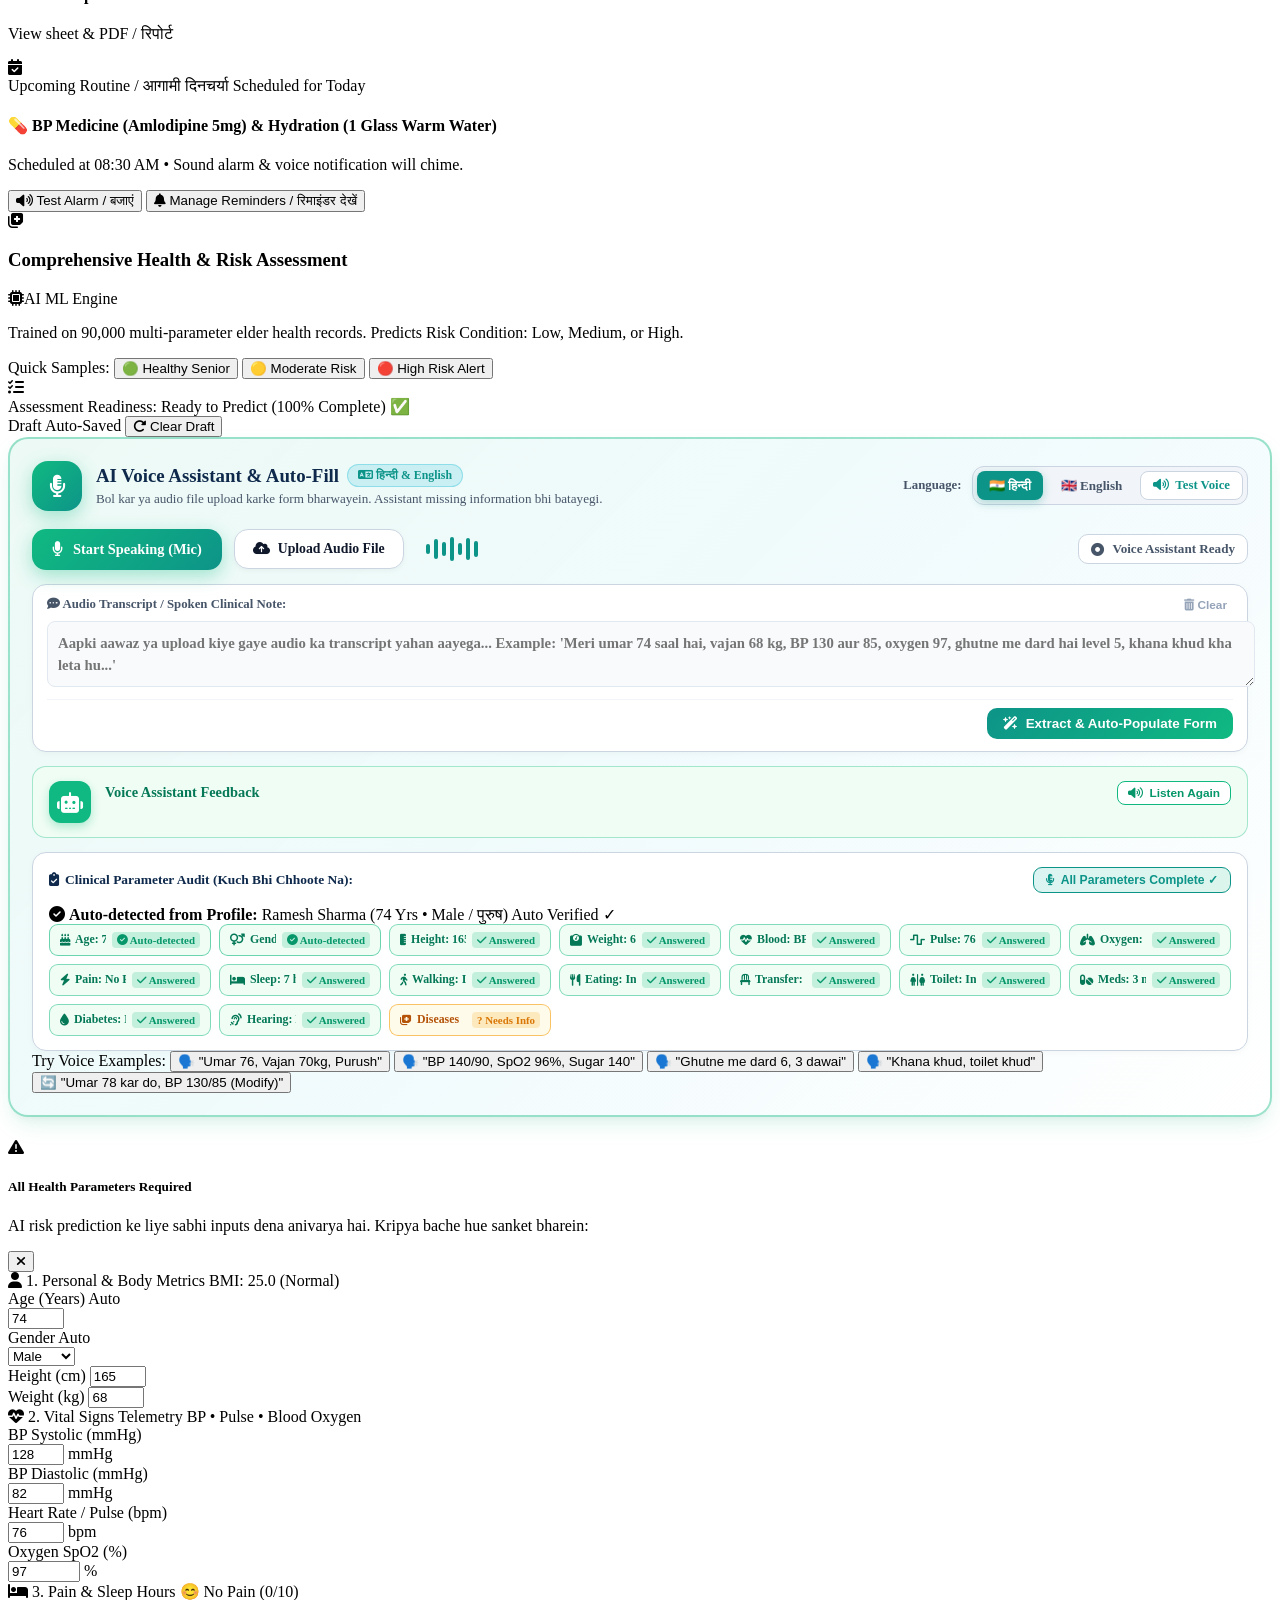
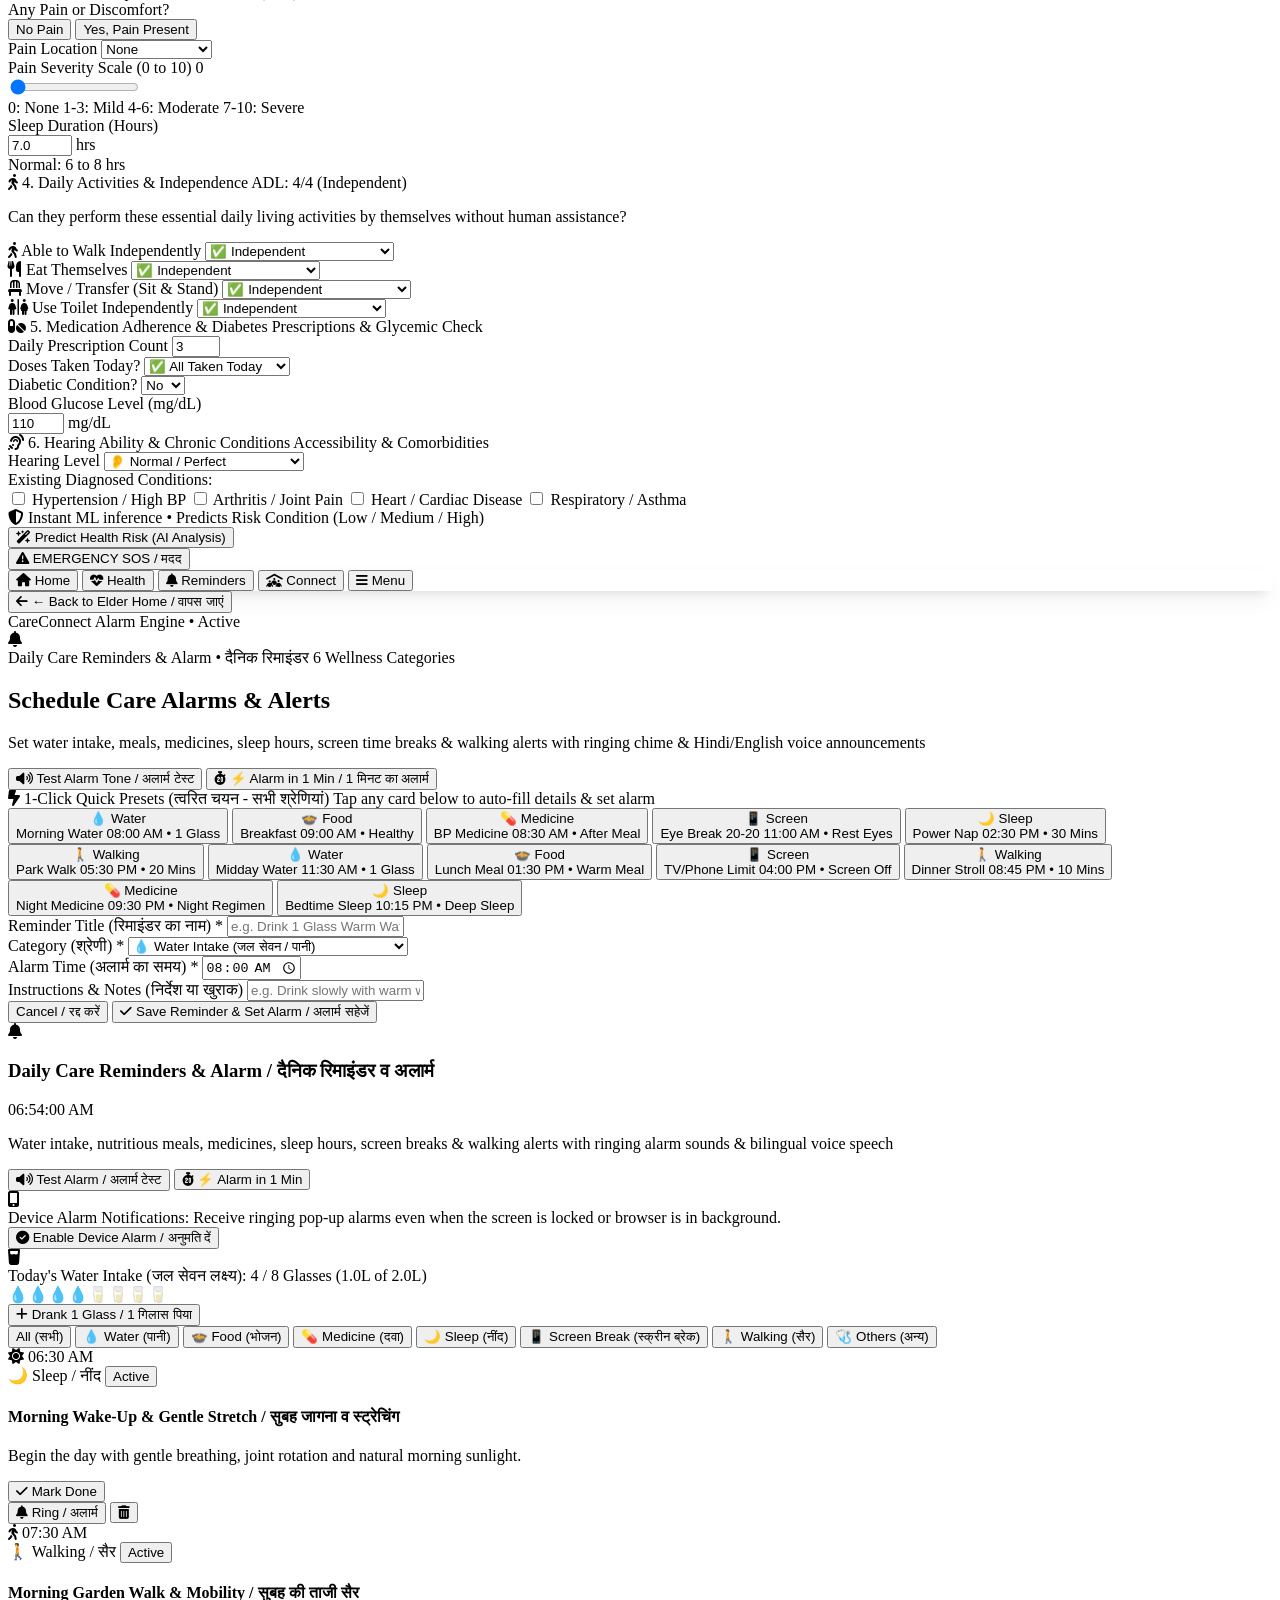
==== commit a5ee0910: "Implement dedicated Login and Create Account pages for all 4 portals with SQLite database verificati" ====
--- a/Deviathon/index.html
+++ b/Deviathon/index.html
@@ -479,7 +479,7 @@
               <div class="space-y-3 sm:space-y-3.5">
 
                 <!-- 1. Care Coordinator -->
-                <div onclick="enterDashboard('coordinator')"
+                <div onclick="selectRoleForAuth('coordinator')"
                   class="group bg-[#f0fbf7] hover:bg-[#e4f7ee] border-2 border-[#c8f0dc] hover:border-[#10b981] rounded-2xl p-3.5 sm:p-4 flex items-center justify-between cursor-pointer transition-all duration-200 hover:shadow-lg hover:shadow-emerald-500/15 active:scale-[0.99]">
                   <div class="flex items-center space-x-3.5">
                     <div class="w-12 h-12 sm:w-14 sm:h-14 rounded-2xl bg-gradient-to-tr from-[#10b981] to-[#059669] text-white flex items-center justify-center text-xl sm:text-2xl flex-shrink-0 shadow-md shadow-emerald-500/20 group-hover:scale-105 transition-transform">
@@ -499,7 +499,7 @@
                 </div>
 
                 <!-- 2. Senior Companion -->
-                <div onclick="enterDashboard('senior')"
+                <div onclick="selectRoleForAuth('senior')"
                   class="group bg-[#f0f7ff] hover:bg-[#e2effe] border-2 border-[#cbe3fd] hover:border-[#0284c7] rounded-2xl p-3.5 sm:p-4 flex items-center justify-between cursor-pointer transition-all duration-200 hover:shadow-lg hover:shadow-sky-500/15 active:scale-[0.99]">
                   <div class="flex items-center space-x-3.5">
                     <div class="w-12 h-12 sm:w-14 sm:h-14 rounded-2xl bg-gradient-to-tr from-[#0284c7] to-[#0369a1] text-white flex items-center justify-center text-xl sm:text-2xl flex-shrink-0 shadow-md shadow-sky-500/20 group-hover:scale-105 transition-transform">
@@ -519,7 +519,7 @@
                 </div>
 
                 <!-- 3. Family Member -->
-                <div onclick="enterDashboard('family')"
+                <div onclick="selectRoleForAuth('family')"
                   class="group bg-[#f7f3ff] hover:bg-[#ece3ff] border-2 border-[#dfd2fd] hover:border-[#7c3aed] rounded-2xl p-3.5 sm:p-4 flex items-center justify-between cursor-pointer transition-all duration-200 hover:shadow-lg hover:shadow-purple-500/15 active:scale-[0.99]">
                   <div class="flex items-center space-x-3.5">
                     <div class="w-12 h-12 sm:w-14 sm:h-14 rounded-2xl bg-gradient-to-tr from-[#7c3aed] to-[#6d28d9] text-white flex items-center justify-center text-xl sm:text-2xl flex-shrink-0 shadow-md shadow-purple-500/20 group-hover:scale-105 transition-transform">
@@ -539,7 +539,7 @@
                 </div>
 
                 <!-- 4. Operations Manager -->
-                <div onclick="enterDashboard('operations')"
+                <div onclick="selectRoleForAuth('operations')"
                   class="group bg-[#fff7ed] hover:bg-[#ffedd5] border-2 border-[#fed7aa] hover:border-[#ea580c] rounded-2xl p-3.5 sm:p-4 flex items-center justify-between cursor-pointer transition-all duration-200 hover:shadow-lg hover:shadow-orange-500/15 active:scale-[0.99]">
                   <div class="flex items-center space-x-3.5">
                     <div class="w-12 h-12 sm:w-14 sm:h-14 rounded-2xl bg-gradient-to-tr from-[#f97316] to-[#c2410c] text-white flex items-center justify-center text-xl sm:text-2xl flex-shrink-0 shadow-md shadow-orange-500/20 group-hover:scale-105 transition-transform">
@@ -593,6 +593,19 @@
 
               <!-- ================= 1. SIGN IN FORM ================= -->
               <div id="auth-form-signin" class="space-y-4">
+                <!-- Dynamic Alert for Sign In (Incorrect Password / Account Not Found) -->
+                <div id="auth-signin-alert" class="hidden p-3.5 rounded-2xl bg-rose-50 border-2 border-rose-200 text-xs text-rose-900 flex items-start space-x-2.5"></div>
+
+                <!-- Demo Account Quick Credentials Helper Bar -->
+                <div id="auth-demo-hint-box" class="p-3 rounded-2xl bg-teal-50/80 border border-teal-200/80 text-xs flex flex-wrap items-center justify-between gap-2 shadow-xs">
+                  <div class="flex items-center space-x-2 text-slate-700">
+                    <span class="w-6 h-6 rounded-lg bg-teal-600 text-white flex items-center justify-center text-[10px]"><i class="fa-solid fa-key"></i></span>
+                    <span class="text-[11px]">Existing DB Account: <strong id="demo-hint-email" class="font-mono text-teal-950">ramesh.senior@careconnect.in</strong> • <code class="bg-white/80 px-1 py-0.5 rounded text-[10px] border border-teal-200 font-mono text-slate-600">password123</code></span>
+                  </div>
+                  <button type="button" onclick="fillDemoCredentials()" class="px-2.5 py-1 rounded-xl bg-teal-600 hover:bg-teal-700 text-white font-extrabold text-[11px] transition-all shadow-xs active:scale-95">
+                    ⚡ Fill Demo
+                  </button>
+                </div>
                 <form onsubmit="handleSignInSubmit(event)" class="space-y-3.5">
                   <div>
                     <label id="lbl-signin-email" class="block text-xs font-bold text-slate-700 mb-1">
@@ -718,6 +731,8 @@
 
               <!-- ================= 3. CREATE ACCOUNT FORM (ROLE SPECIFIC) ================= -->
               <div id="auth-form-signup" class="hidden space-y-3.5">
+                <!-- Dynamic Alert for Account Creation (Duplicate Email / Validation Error) -->
+                <div id="auth-signup-alert" class="hidden p-3.5 rounded-2xl bg-rose-50 border-2 border-rose-200 text-xs text-rose-900 flex items-start space-x-2.5"></div>
                 <form onsubmit="handleSignUpSubmit(event)" class="space-y-3">
                   <div>
                     <label class="block text-xs font-bold text-slate-700 mb-1" data-i18n="lbl_full_name">Full Name</label>
@@ -736,14 +751,26 @@
                     <!-- Populated dynamically based on role -->
                   </div>
 
-                  <div>
-                    <label class="block text-xs font-bold text-slate-700 mb-1" data-i18n="lbl_create_password">Create Password</label>
-                    <div class="relative">
-                      <input id="signup-password" type="password" value="pass1234" required
-                        class="w-full px-3.5 py-2 rounded-xl border border-slate-300 text-xs font-semibold focus:ring-2 focus:ring-teal-500 bg-slate-50/50 pr-10">
-                      <button type="button" onclick="togglePasswordVisibility('signup-password', 'eye-signup')" class="absolute right-3 top-2 text-slate-400 hover:text-slate-600">
-                        <i id="eye-signup" class="fa-solid fa-eye text-xs"></i>
-                      </button>
+                  <div class="grid grid-cols-1 sm:grid-cols-2 gap-2.5">
+                    <div>
+                      <label class="block text-xs font-bold text-slate-700 mb-1" data-i18n="lbl_create_password">Create Password *</label>
+                      <div class="relative">
+                        <input id="signup-password" type="password" placeholder="Min 6 characters" required
+                          class="w-full px-3 py-2 rounded-xl border border-slate-300 text-xs font-semibold focus:ring-2 focus:ring-teal-500 bg-slate-50/50 pr-8">
+                        <button type="button" onclick="togglePasswordVisibility('signup-password', 'eye-signup')" class="absolute right-2.5 top-2 text-slate-400 hover:text-slate-600">
+                          <i id="eye-signup" class="fa-solid fa-eye text-xs"></i>
+                        </button>
+                      </div>
+                    </div>
+                    <div>
+                      <label class="block text-xs font-bold text-slate-700 mb-1">Confirm Password *</label>
+                      <div class="relative">
+                        <input id="signup-password-confirm" type="password" placeholder="Re-enter password" required
+                          class="w-full px-3 py-2 rounded-xl border border-slate-300 text-xs font-semibold focus:ring-2 focus:ring-teal-500 bg-slate-50/50 pr-8">
+                        <button type="button" onclick="togglePasswordVisibility('signup-password-confirm', 'eye-signup-confirm')" class="absolute right-2.5 top-2 text-slate-400 hover:text-slate-600">
+                          <i id="eye-signup-confirm" class="fa-solid fa-eye text-xs"></i>
+                        </button>
+                      </div>
                     </div>
                   </div>
 
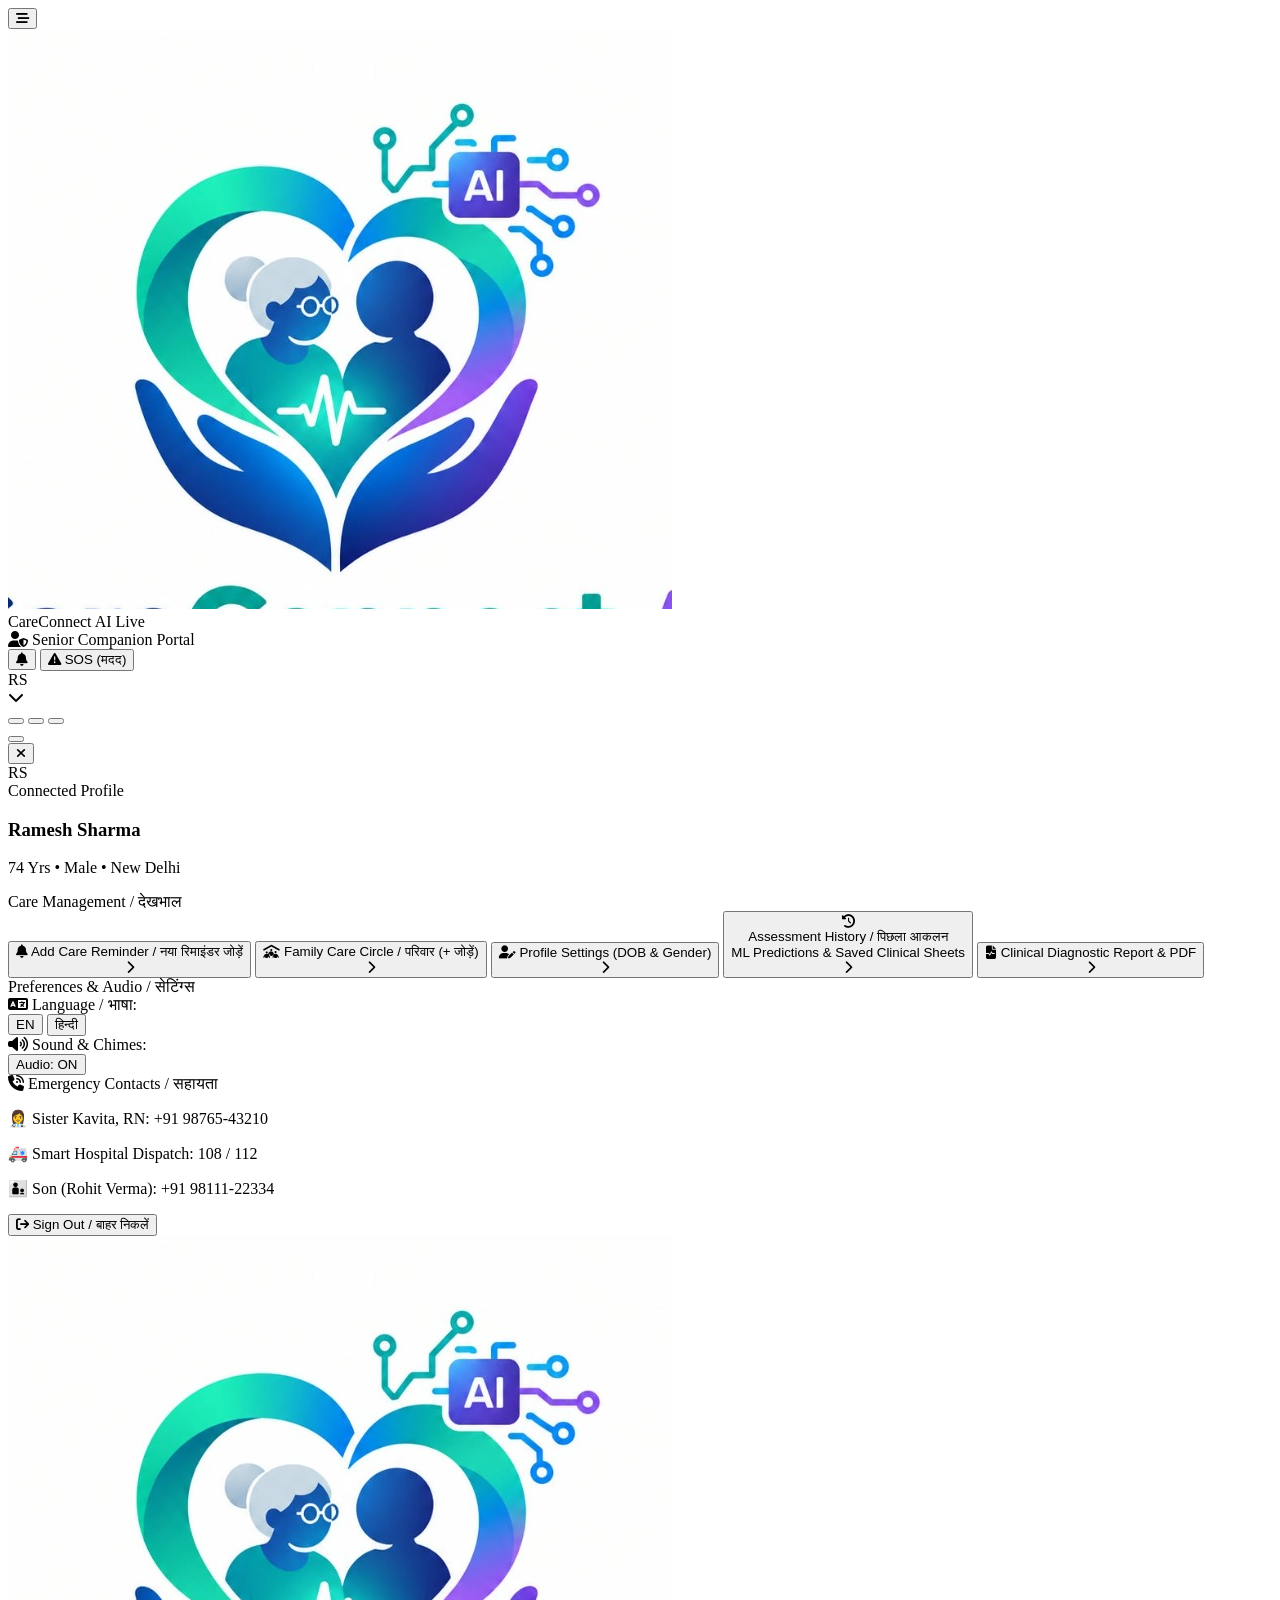
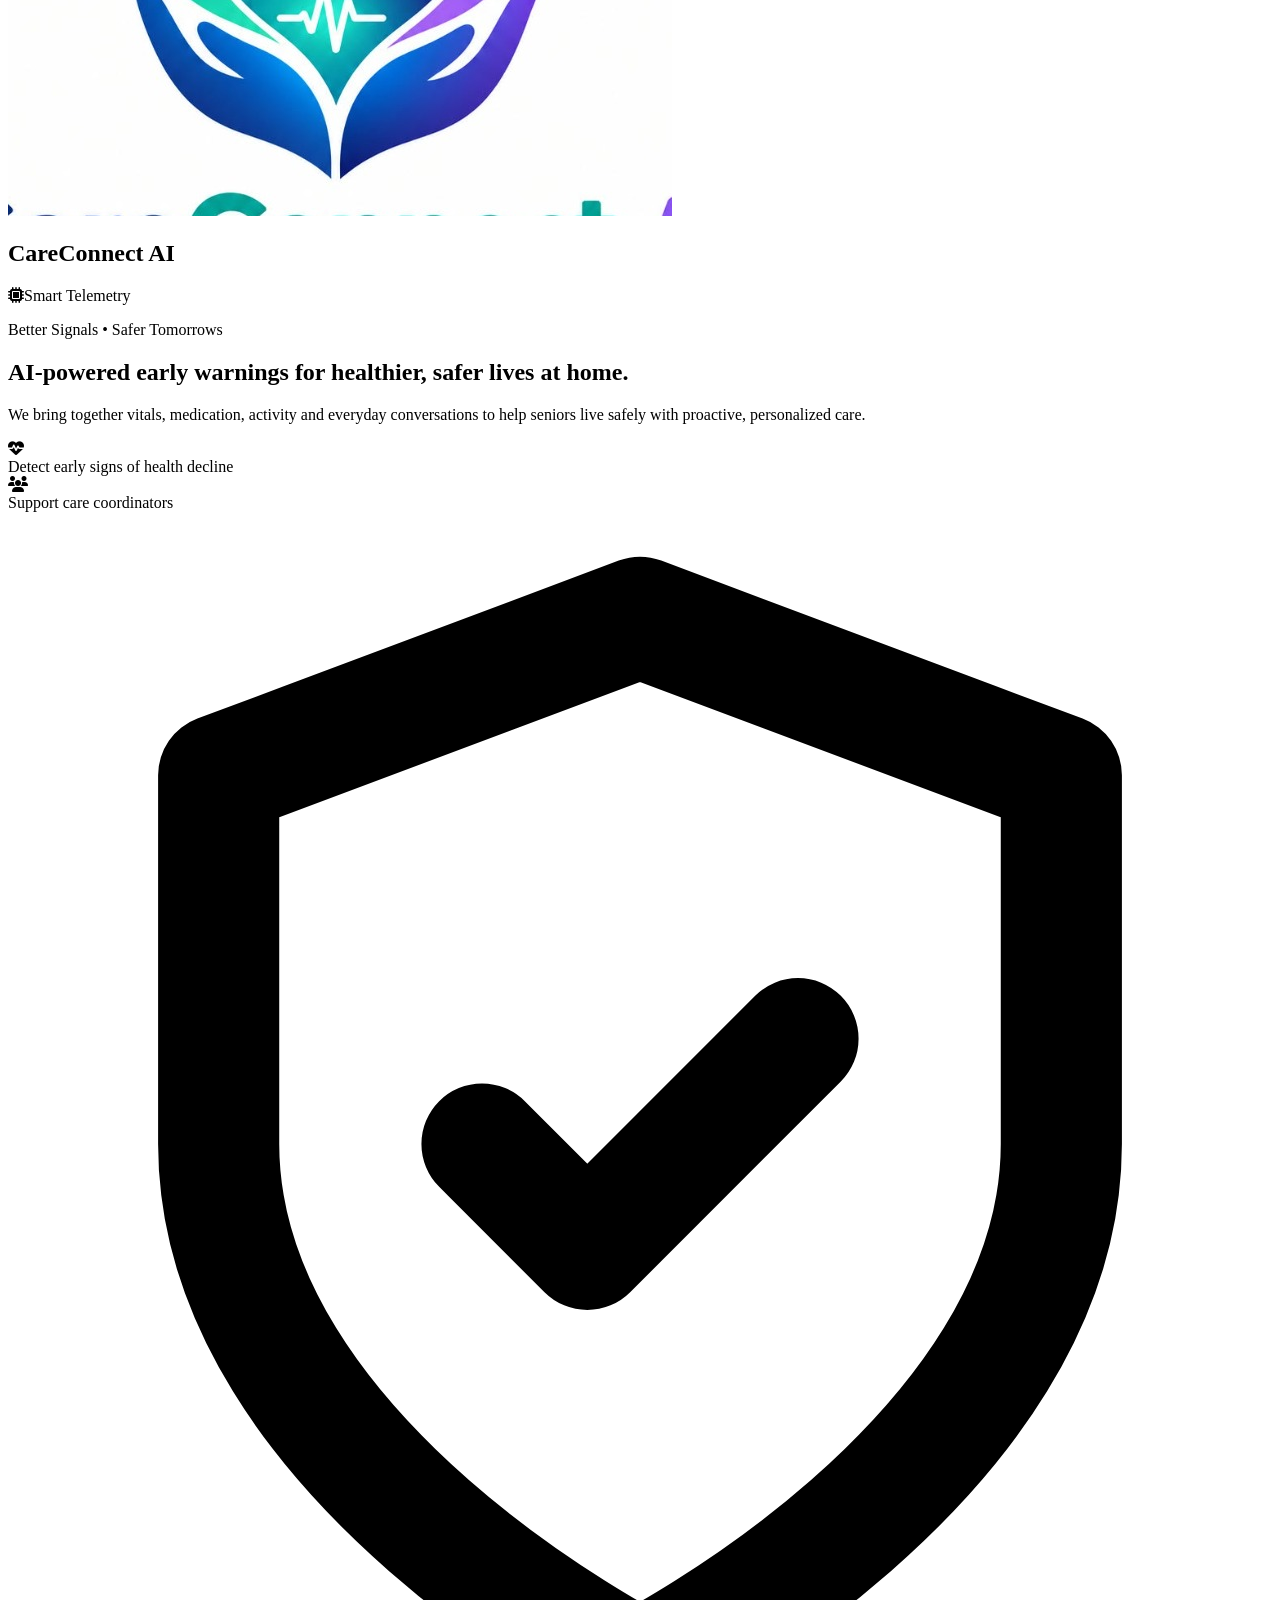
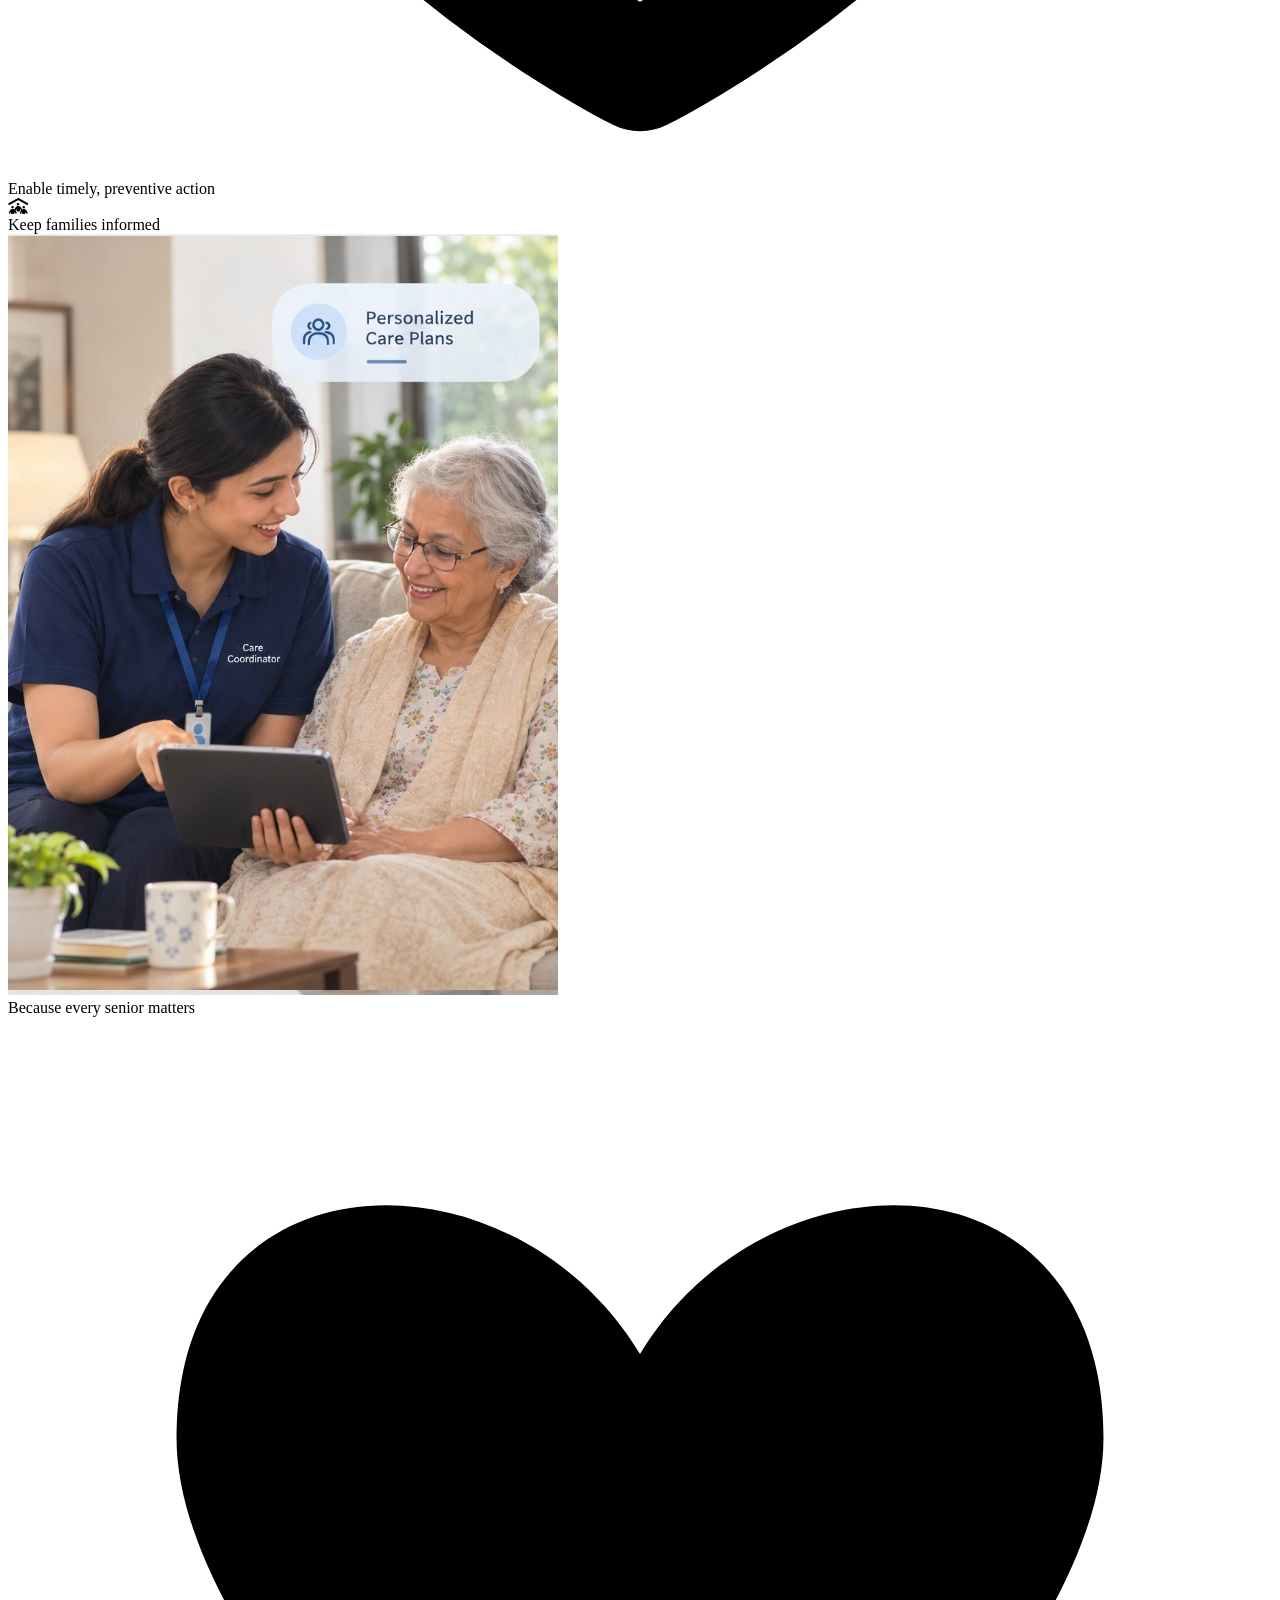
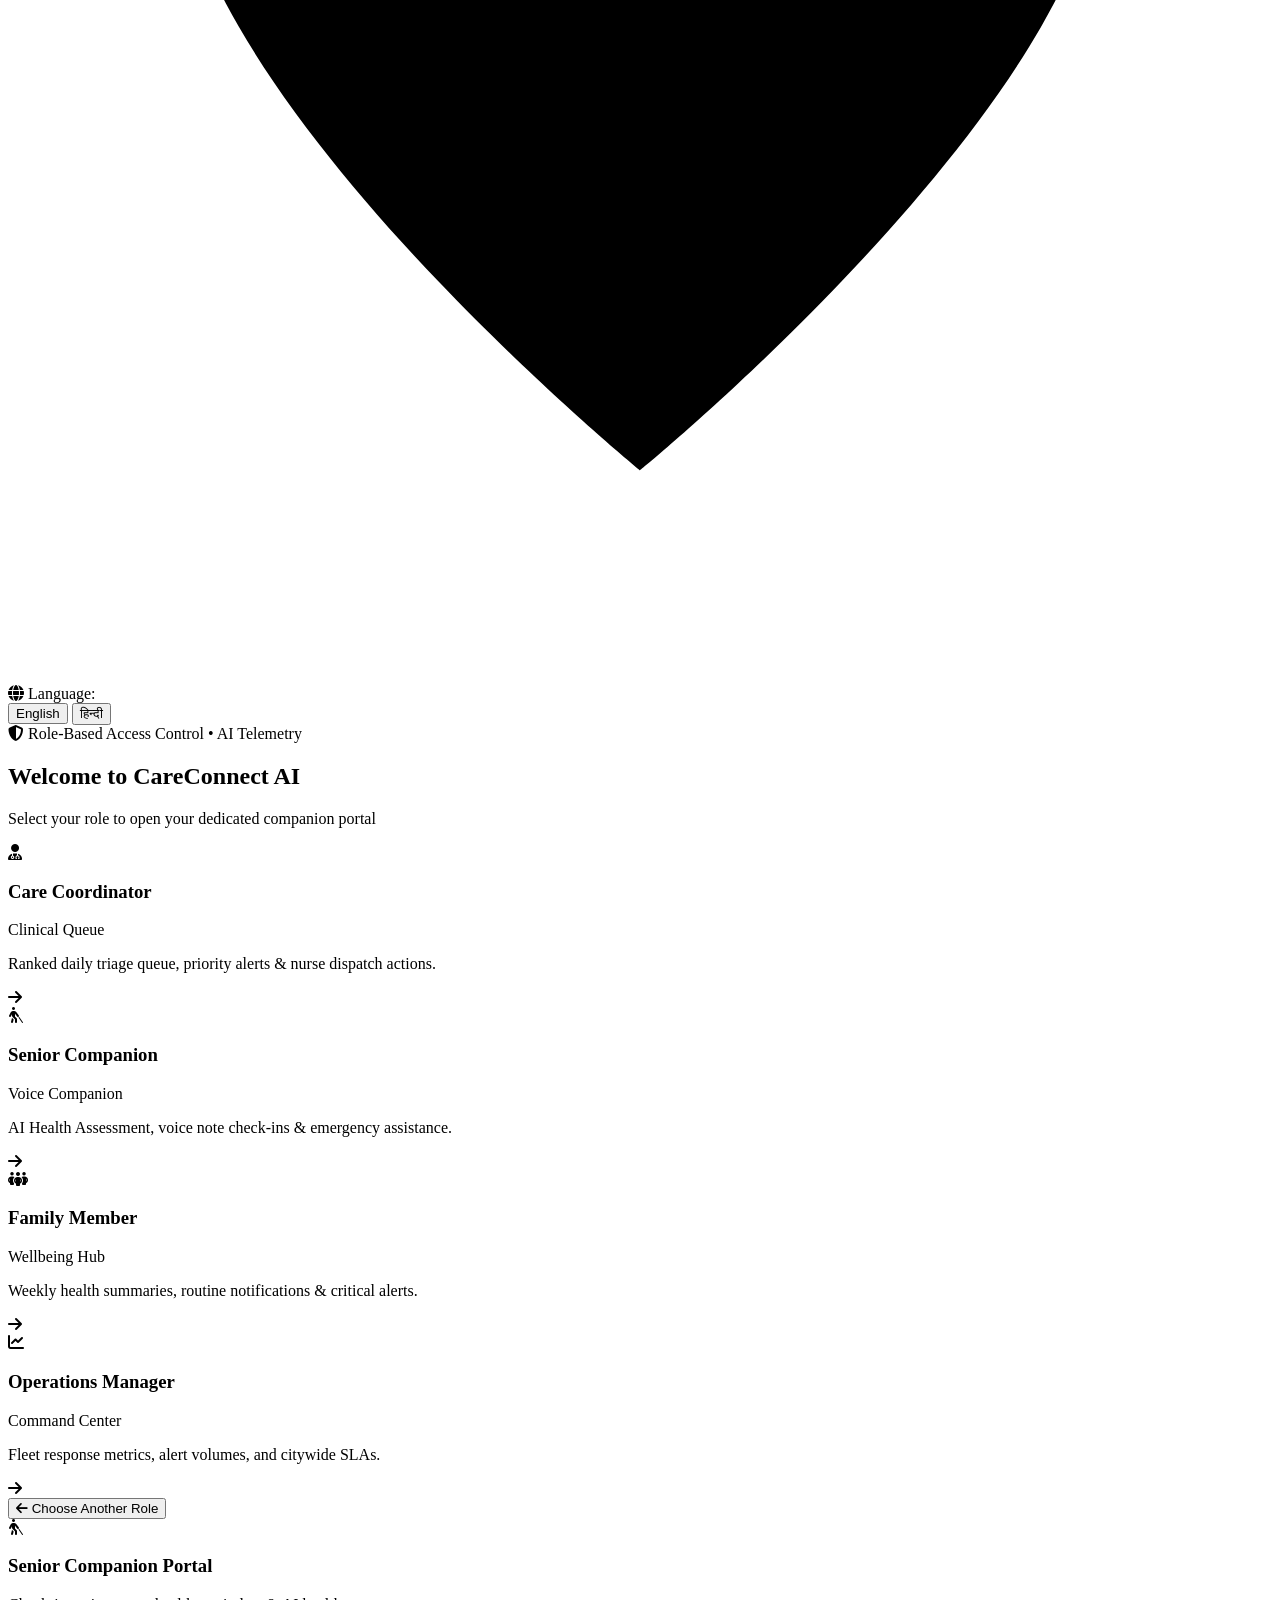
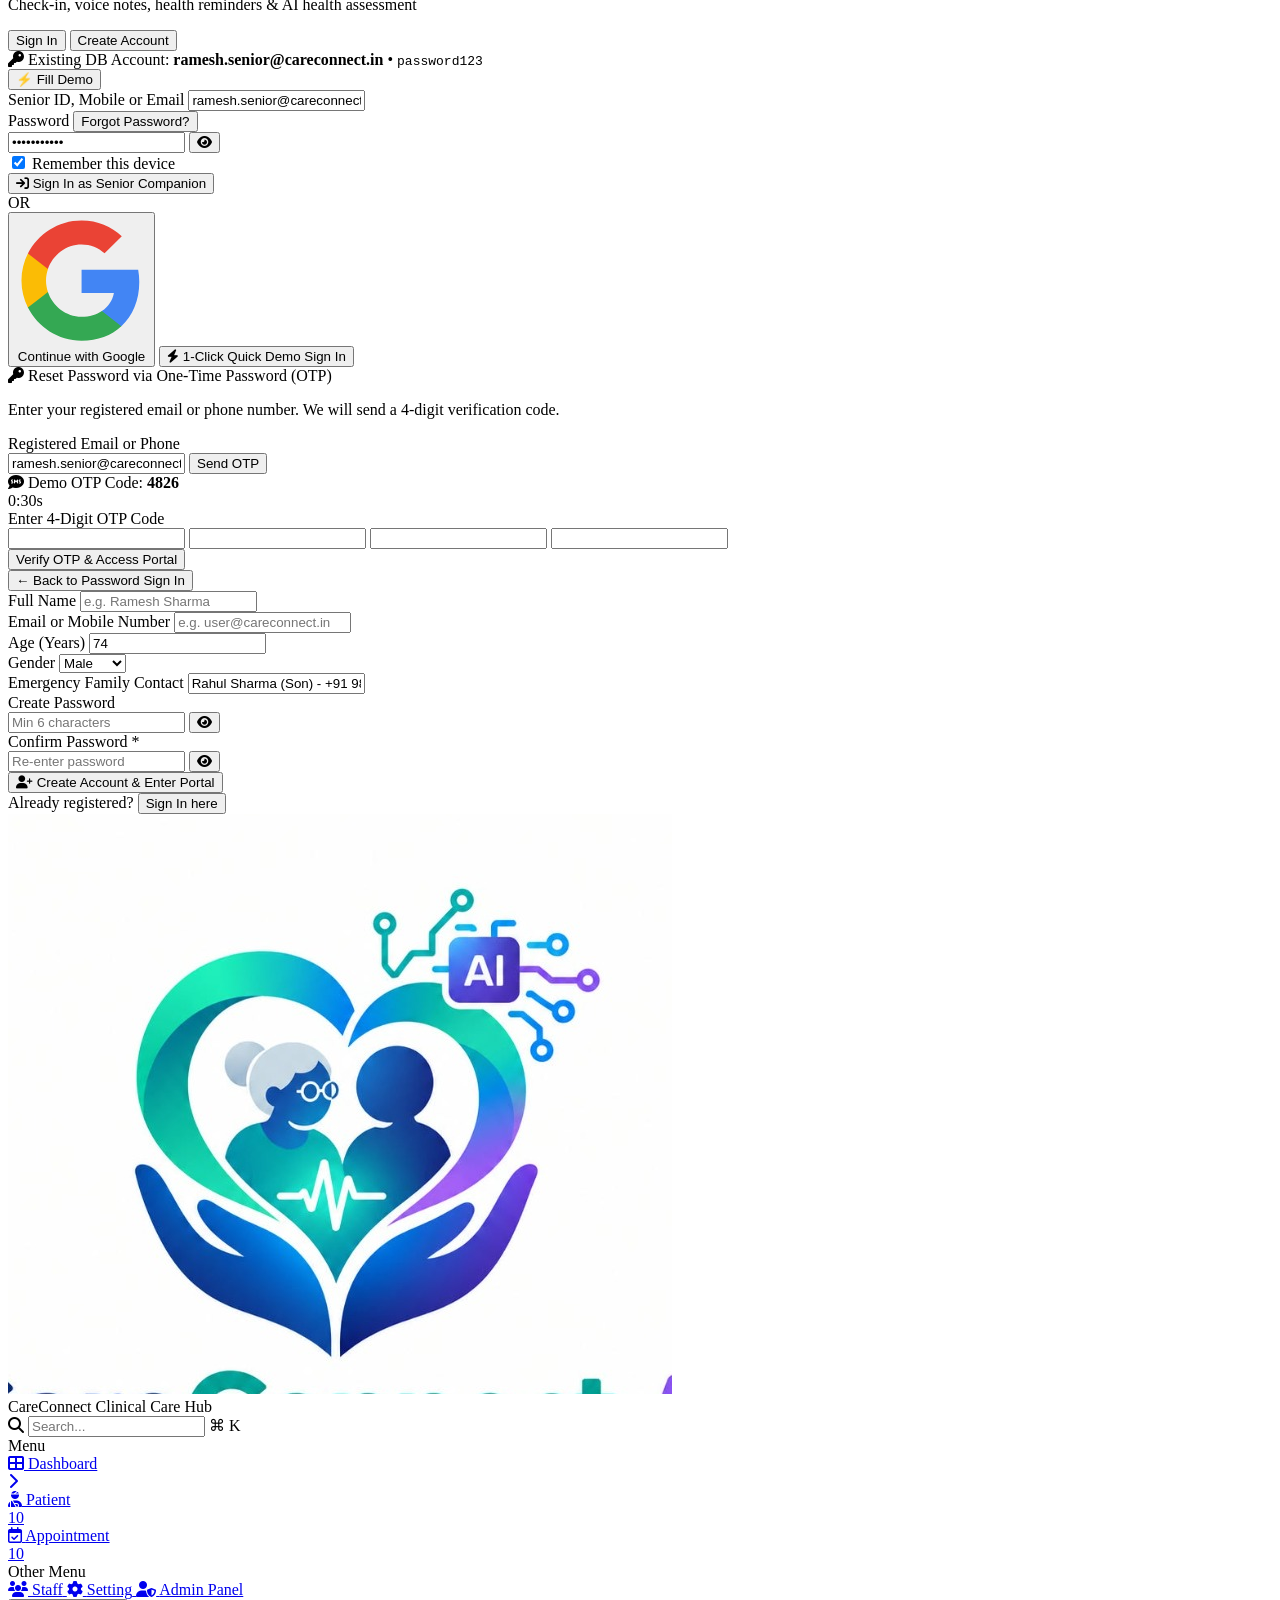
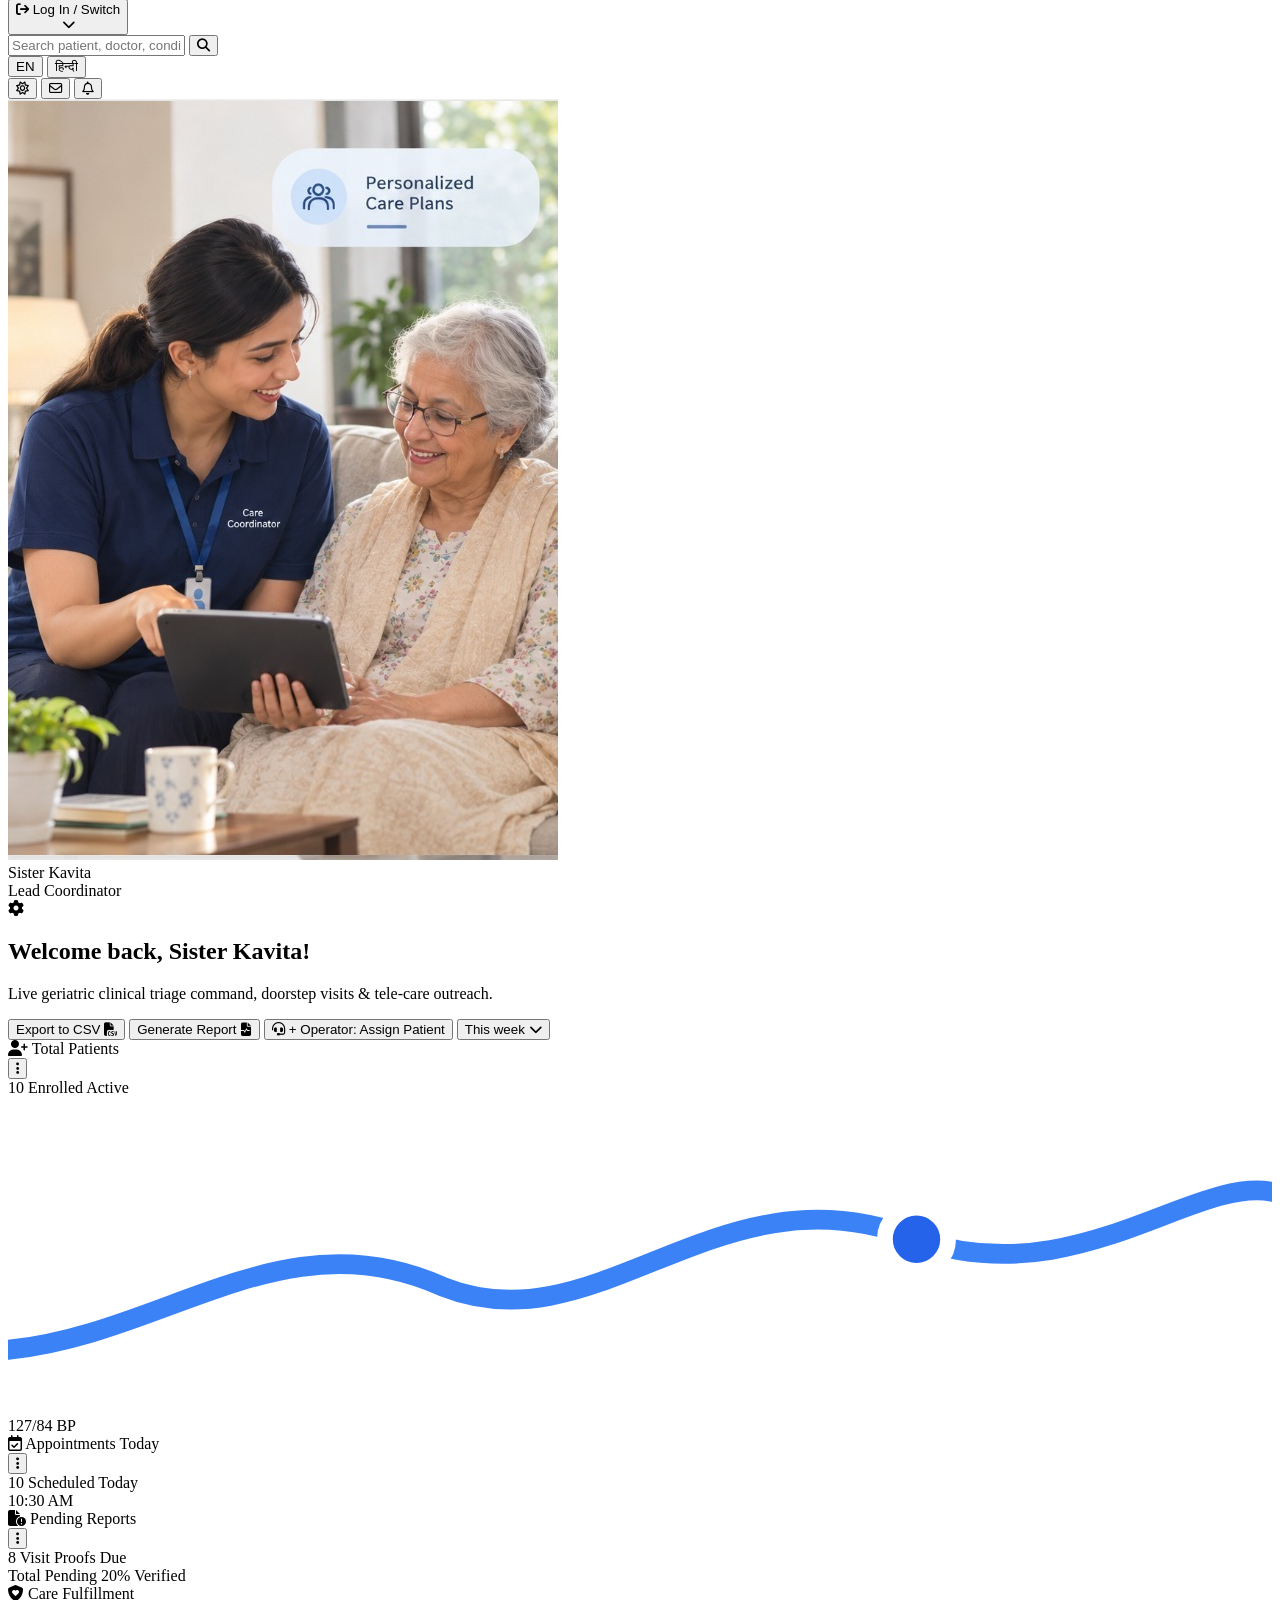
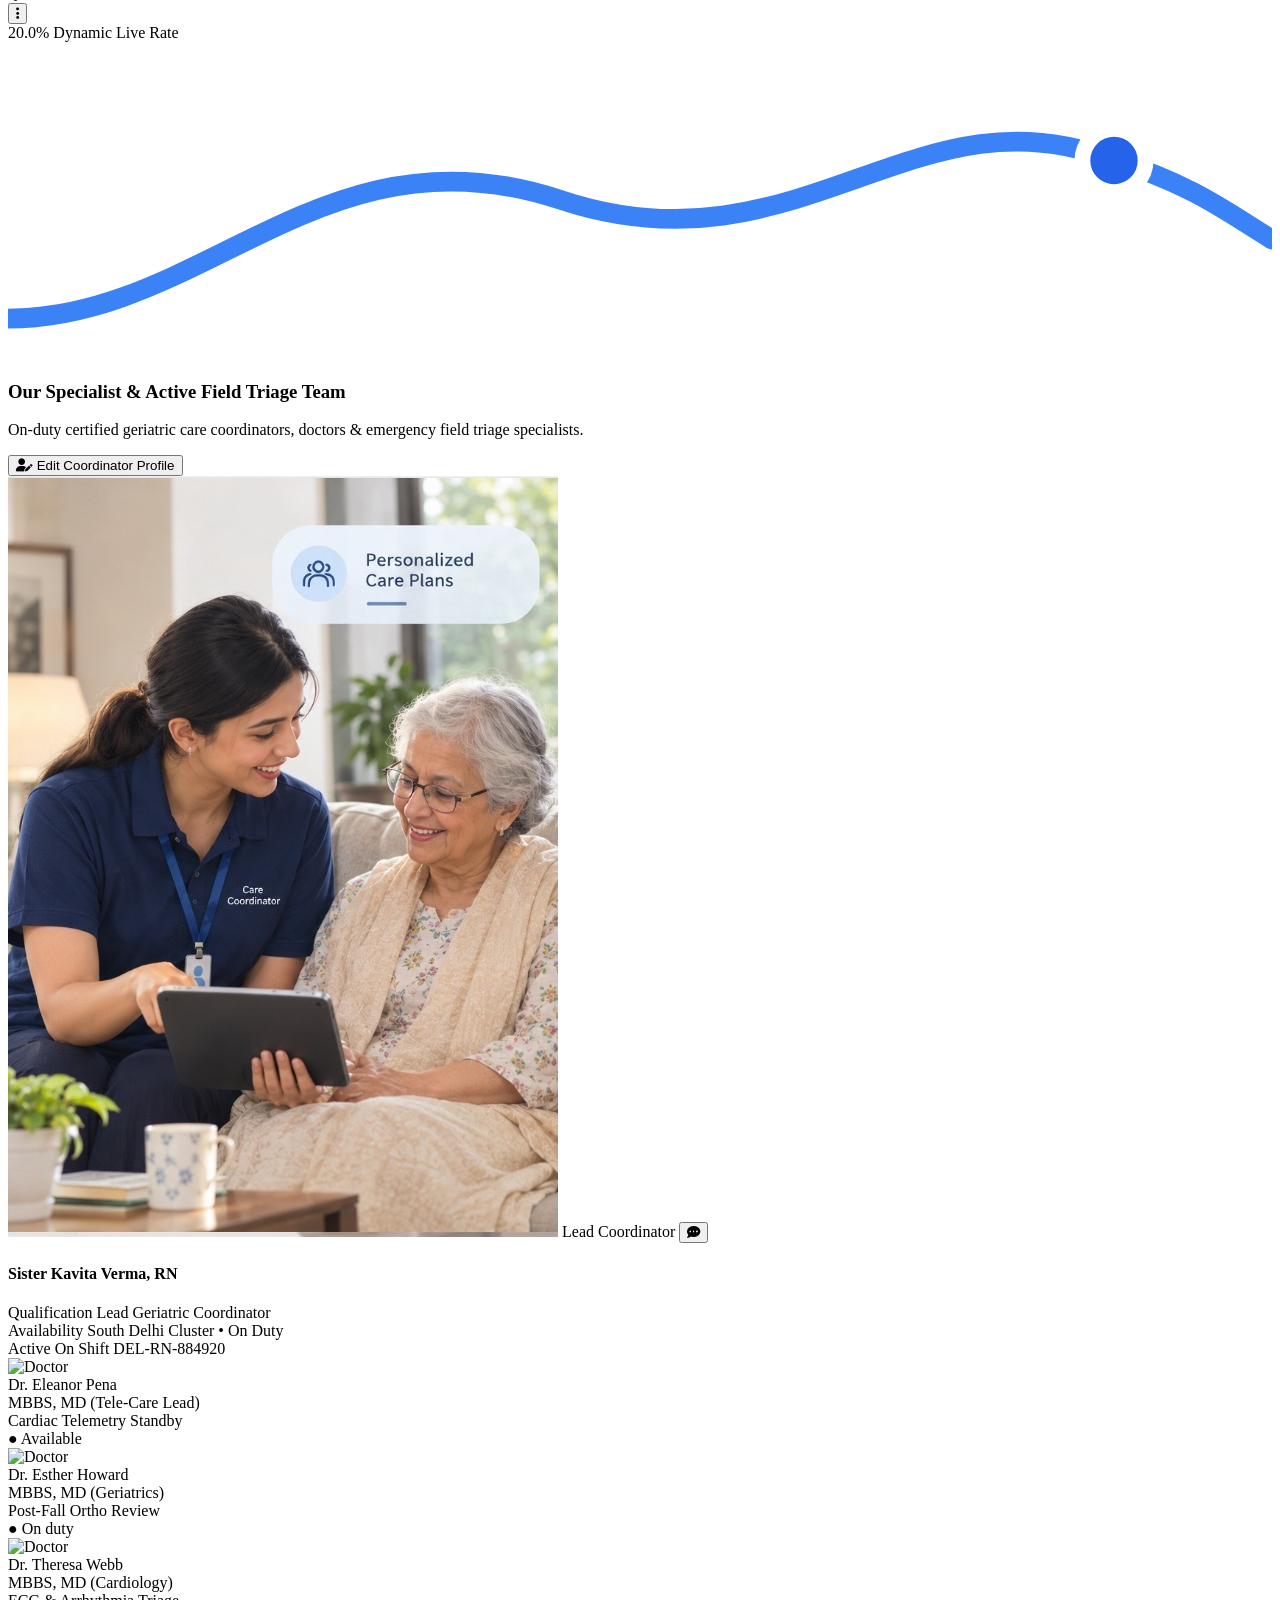
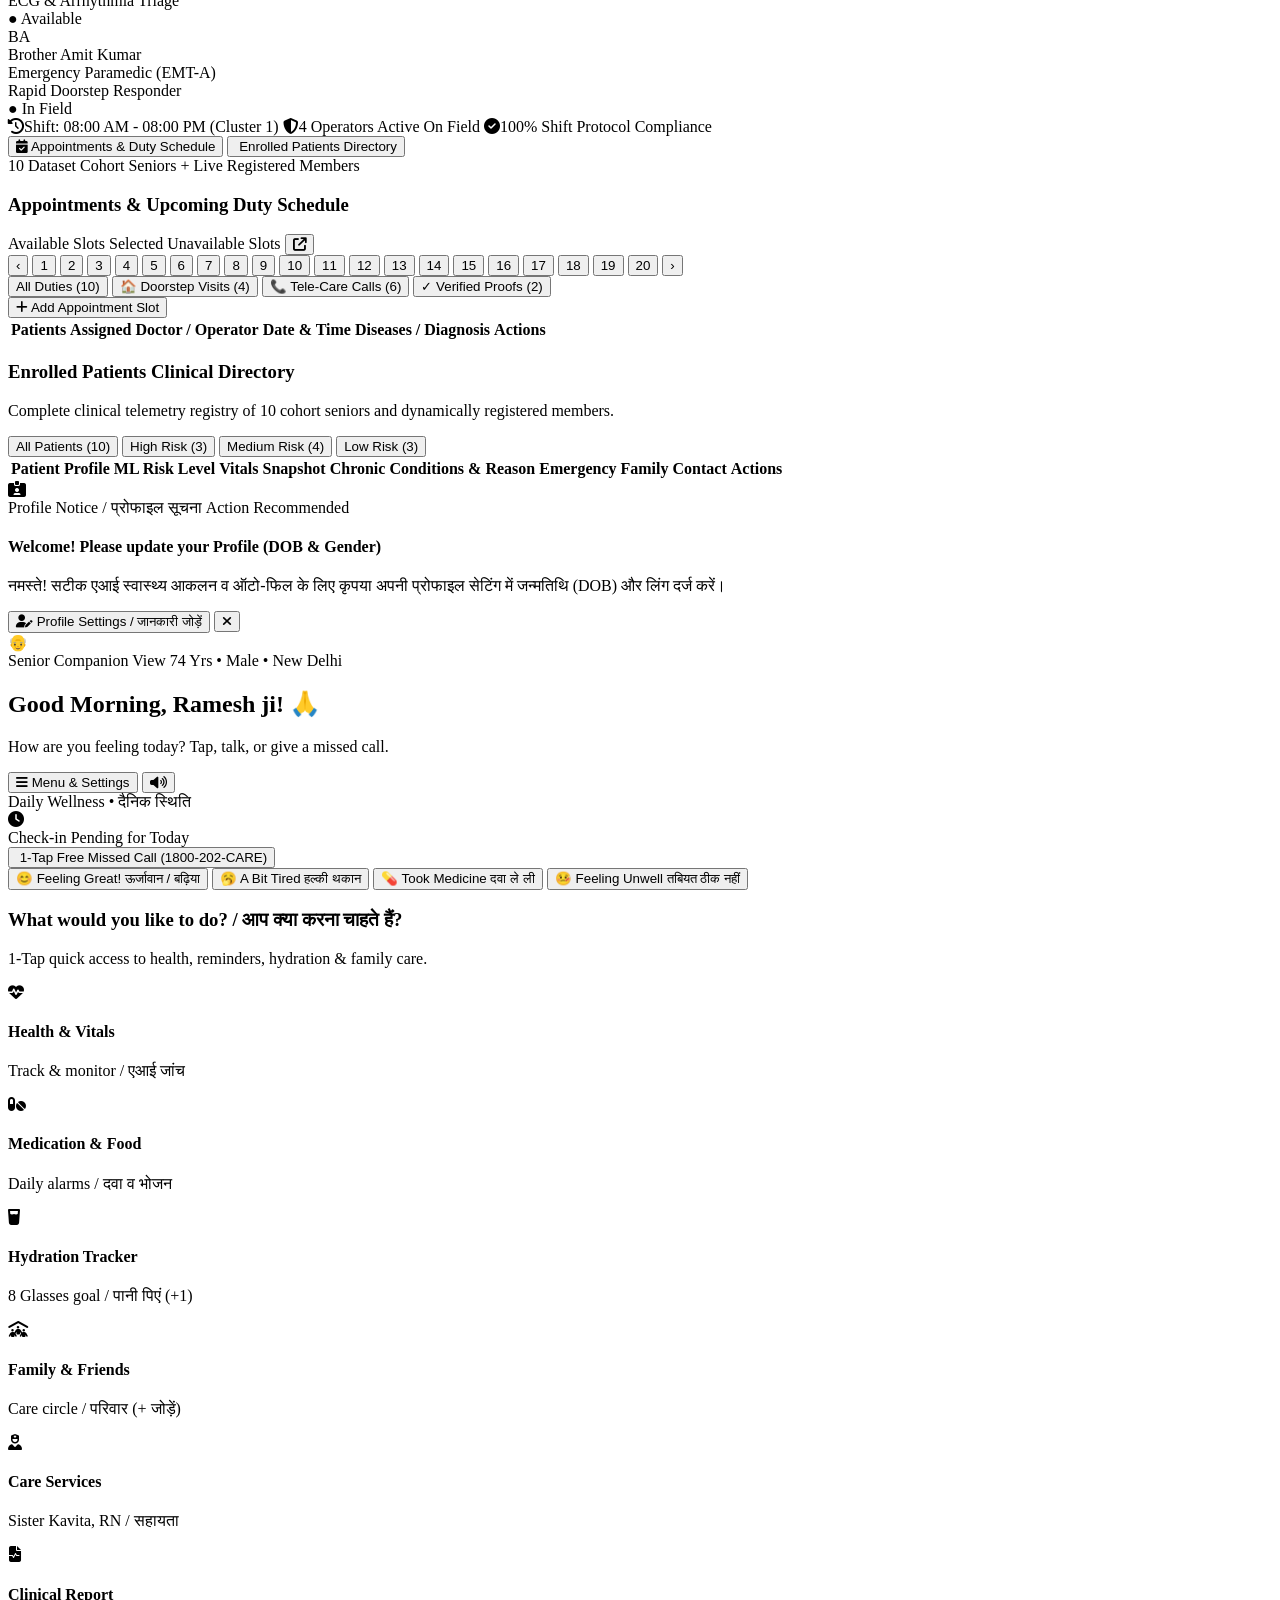
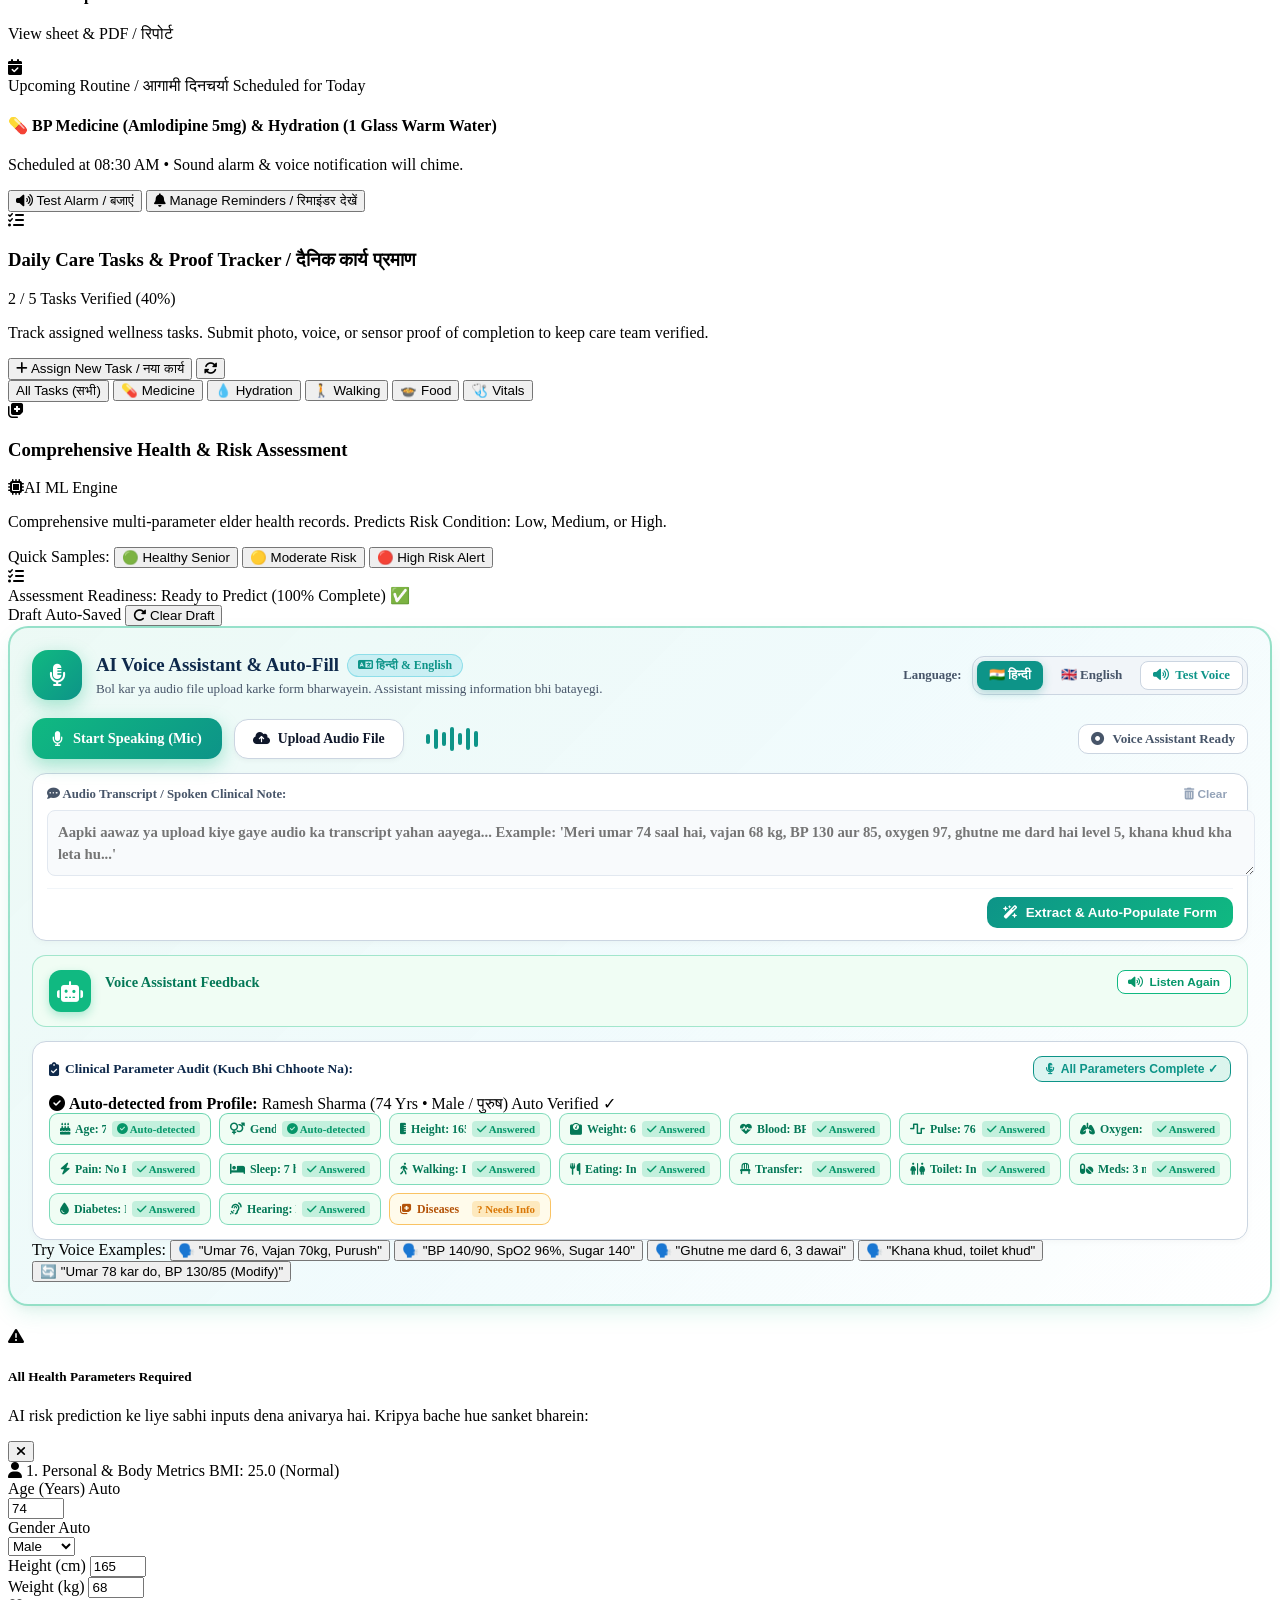
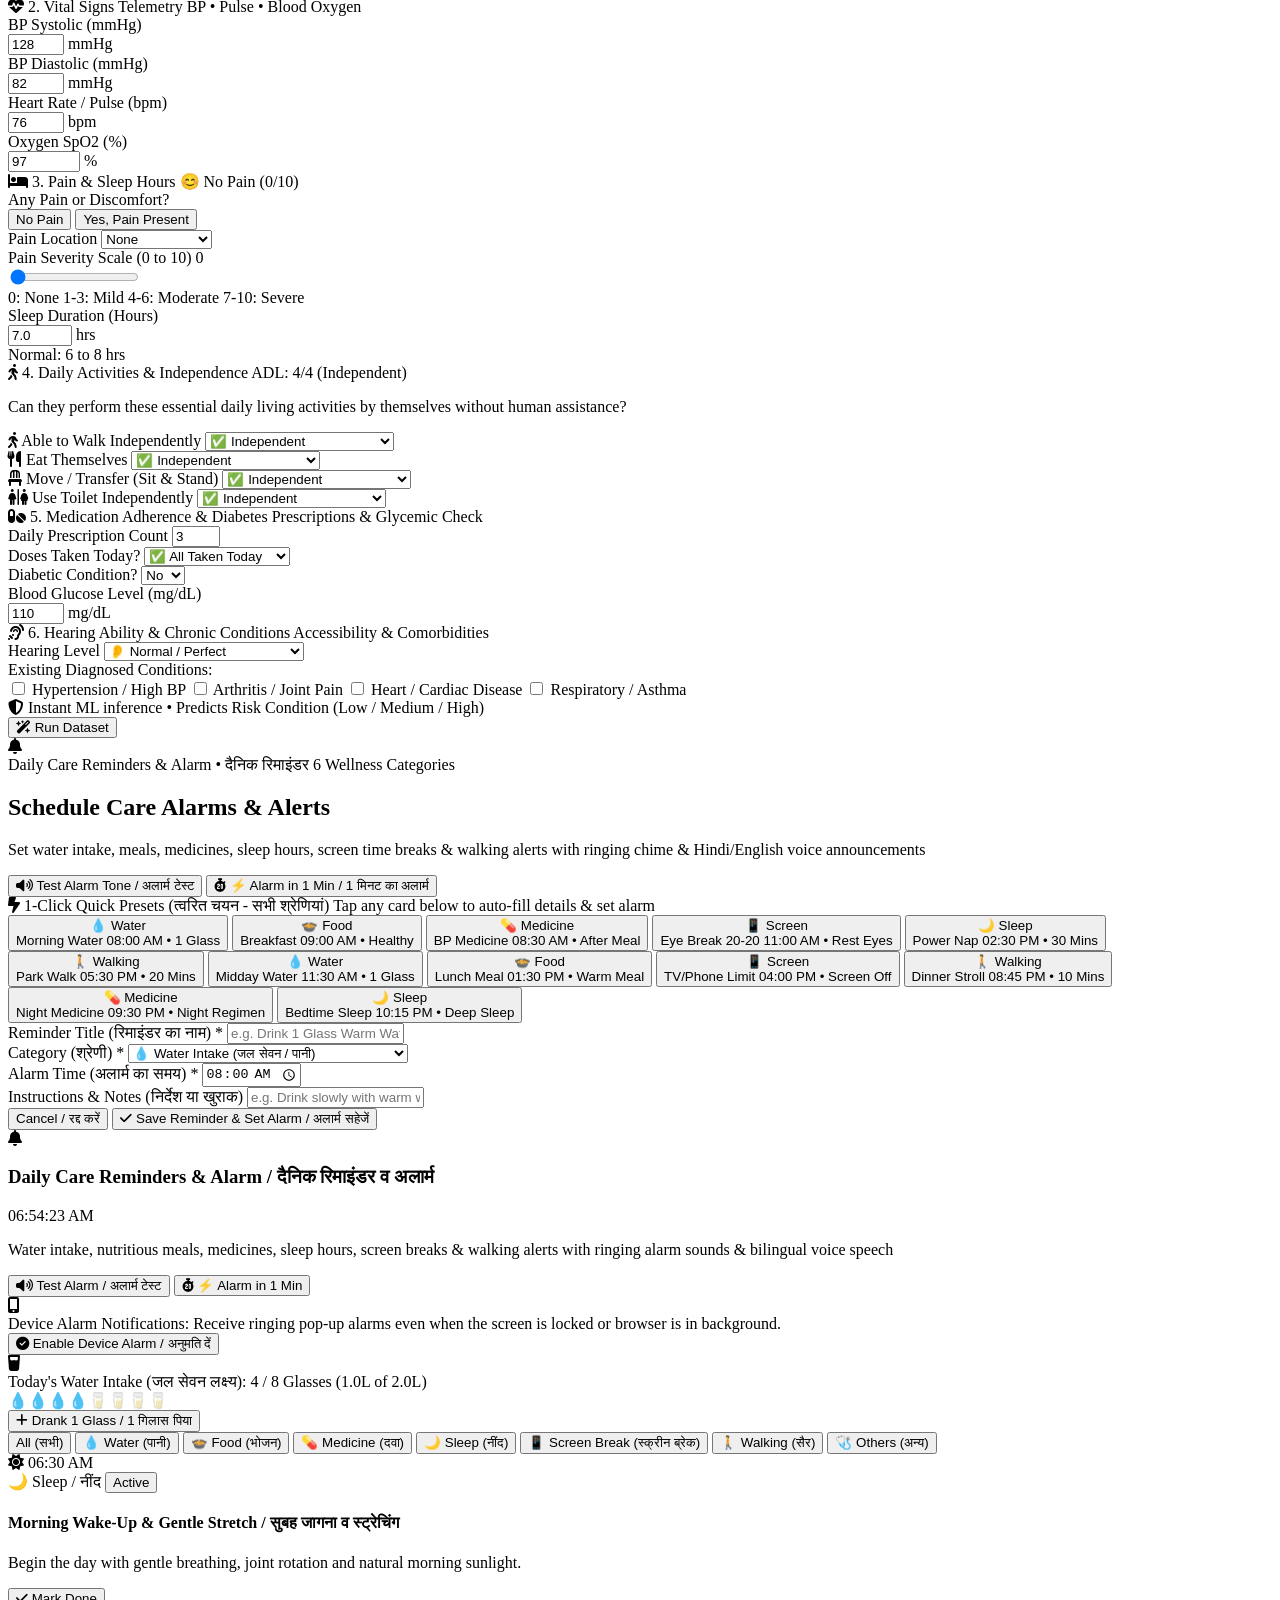
==== commit 7ae2ea38: "Implement Run Dataset rename, remove Elder SOS option, and add Daily Care Tasks & Proof Tracking Sys" ====
--- a/Deviathon/index.html
+++ b/Deviathon/index.html
@@ -1778,7 +1778,63 @@
 
 
 
-                <!-- METHOD 4: COMPREHENSIVE ELDER HEALTH & RISK ASSESSMENT (AI ML PREDICTOR) -->
+                
+      <!-- ===================================================================== -->
+      <!-- DAILY ASSIGNED CARE TASKS & PROOF TRACKER (दैनिक कार्य एवं प्रमाण ट्रैकर) -->
+      <!-- ===================================================================== -->
+      <div id="senior-tasks-tracker-card" class="mb-6 p-5 sm:p-7 rounded-3xl bg-white border-2 border-teal-200/90 shadow-md transition-all">
+        <div class="flex flex-col sm:flex-row items-start sm:items-center justify-between gap-4 pb-4 border-b border-slate-100">
+          <div class="flex items-center space-x-3.5">
+            <div class="w-12 h-12 rounded-2xl bg-gradient-to-tr from-teal-500 to-emerald-600 text-white flex items-center justify-center text-xl shadow-md shadow-teal-500/20 flex-shrink-0">
+              <i class="fa-solid fa-list-check"></i>
+            </div>
+            <div>
+              <div class="flex flex-wrap items-center gap-2">
+                <h3 class="text-base sm:text-lg font-black text-[#1b4332]">
+                  Daily Care Tasks & Proof Tracker / दैनिक कार्य प्रमाण
+                </h3>
+                <span id="senior-tasks-progress-pill" class="px-2.5 py-0.5 rounded-full text-[11px] font-black bg-emerald-100 text-emerald-800 border border-emerald-300">
+                  2 / 5 Tasks Verified (40%)
+                </span>
+              </div>
+              <p class="text-xs text-slate-500 font-medium mt-0.5">
+                Track assigned wellness tasks. Submit photo, voice, or sensor proof of completion to keep care team verified.
+              </p>
+            </div>
+          </div>
+
+          <div class="flex items-center space-x-2 w-full sm:w-auto">
+            <button type="button" onclick="openAddTaskModal()"
+              class="flex-1 sm:flex-none px-3.5 py-2 rounded-xl bg-teal-600 hover:bg-teal-700 text-white text-xs font-black shadow-sm transition-all flex items-center justify-center space-x-1.5 active:scale-95">
+              <i class="fa-solid fa-plus"></i>
+              <span>Assign New Task / नया कार्य</span>
+            </button>
+            <button type="button" onclick="renderSeniorCareTasks()"
+              class="w-9 h-9 rounded-xl bg-slate-100 hover:bg-slate-200 text-slate-600 flex items-center justify-center text-xs transition-all shadow-xs"
+              title="Refresh Task List / रीफ्रेश करें">
+              <i class="fa-solid fa-rotate"></i>
+            </button>
+          </div>
+        </div>
+
+        <!-- Task Category Tabs -->
+        <div class="flex flex-wrap items-center gap-1.5 my-3.5">
+          <button type="button" onclick="filterCareTasks('all')" id="btn-task-filter-all" class="px-3 py-1 rounded-xl text-xs font-bold bg-teal-600 text-white shadow-xs transition-all">All Tasks (सभी)</button>
+          <button type="button" onclick="filterCareTasks('medicine')" id="btn-task-filter-medicine" class="px-3 py-1 rounded-xl text-xs font-bold bg-slate-100 text-slate-600 hover:bg-slate-200 transition-all">💊 Medicine</button>
+          <button type="button" onclick="filterCareTasks('water')" id="btn-task-filter-water" class="px-3 py-1 rounded-xl text-xs font-bold bg-slate-100 text-slate-600 hover:bg-slate-200 transition-all">💧 Hydration</button>
+          <button type="button" onclick="filterCareTasks('walk')" id="btn-task-filter-walk" class="px-3 py-1 rounded-xl text-xs font-bold bg-slate-100 text-slate-600 hover:bg-slate-200 transition-all">🚶 Walking</button>
+          <button type="button" onclick="filterCareTasks('food')" id="btn-task-filter-food" class="px-3 py-1 rounded-xl text-xs font-bold bg-slate-100 text-slate-600 hover:bg-slate-200 transition-all">🍲 Food</button>
+          <button type="button" onclick="filterCareTasks('vitals')" id="btn-task-filter-vitals" class="px-3 py-1 rounded-xl text-xs font-bold bg-slate-100 text-slate-600 hover:bg-slate-200 transition-all">🩺 Vitals</button>
+        </div>
+
+        <!-- Dynamic Tasks List -->
+        <div id="senior-care-tasks-list" class="space-y-3">
+          <!-- Rendered dynamically by renderSeniorCareTasks() in app.js -->
+        </div>
+      </div>
+
+
+      <!-- METHOD 4: COMPREHENSIVE ELDER HEALTH & RISK ASSESSMENT (AI ML PREDICTOR) -->
         <div id="senior-assessment-section" class="bg-white rounded-3xl p-6 sm:p-8 border-2 border-teal-200/90 shadow-md">
           <!-- Section Header -->
           <div class="flex flex-col sm:flex-row items-start sm:items-center justify-between gap-3 pb-5 border-b border-slate-100">
@@ -1796,7 +1852,7 @@
                   </span>
                 </div>
                 <p class="text-xs sm:text-sm text-slate-500 font-medium" data-i18n="assess_subtitle">
-                  Trained on 90,000 multi-parameter elder health records. Predicts Risk Condition: Low, Medium, or High.
+                  Comprehensive multi-parameter elder health records. Predicts Risk Condition: Low, Medium, or High.
                 </p>
               </div>
             </div>
@@ -2414,7 +2470,7 @@
               <button type="submit" id="assess-submit-btn"
                 class="w-full sm:w-auto px-8 py-4 rounded-2xl bg-gradient-to-r from-[#00a896] via-teal-600 to-emerald-600 hover:from-[#008779] hover:to-emerald-700 text-white font-extrabold text-sm sm:text-base shadow-xl shadow-teal-500/25 active:scale-95 transition-all flex items-center justify-center space-x-2">
                 <i class="fa-solid fa-wand-magic-sparkles text-lg animate-pulse"></i>
-                <span data-i18n="btn_predict_risk">Predict Health Risk (AI Analysis)</span>
+                <span data-i18n="btn_predict_risk">Run Dataset</span>
               </button>
             </div>
 
@@ -2433,71 +2489,6 @@
 
       </div>
 
-      <!-- App-style Floating Quick SOS Trigger Pill (Visible on Elder Portal) -->
-      <div id="senior-floating-sos-bar" class="fixed bottom-5 right-5 z-40 flex items-center">
-        <button onclick="openVoiceEmergencySOSModal()"
-          class="px-5 py-3.5 rounded-2xl bg-gradient-to-r from-red-600 via-rose-600 to-red-700 hover:from-red-700 hover:to-rose-800 text-white font-black text-xs sm:text-sm shadow-2xl shadow-rose-600/50 border-2 border-rose-300 flex items-center space-x-2.5 active:scale-95 transition-all animate-bounce">
-          <i class="fa-solid fa-triangle-exclamation text-base"></i>
-          <span>EMERGENCY SOS / मदद</span>
-        </button>
-      </div>
-    
-      <!-- 4. ELDORA-INSPIRED BOTTOM APP NAVIGATION BAR (STICKY AT BOTTOM OF ELDER VIEW) -->
-      <div id="senior-bottom-nav" class="sticky bottom-3 z-30 max-w-md mx-auto bg-white/95 backdrop-blur-md p-1.5 rounded-2xl border-2 border-slate-200/90 shadow-xl grid grid-cols-5 gap-1 text-center mt-6">
-        <button onclick="window.scrollTo({ top: 0, behavior: 'smooth' })"
-          class="p-2 rounded-xl text-teal-800 hover:bg-teal-50 transition-all flex flex-col items-center justify-center active:scale-95">
-          <i class="fa-solid fa-house text-sm sm:text-base"></i>
-          <span class="text-[10px] font-bold mt-0.5">Home</span>
-        </button>
-        <button onclick="document.getElementById('senior-assessment-section').scrollIntoView({ behavior: 'smooth' })"
-          class="p-2 rounded-xl text-slate-600 hover:text-rose-700 hover:bg-rose-50 transition-all flex flex-col items-center justify-center active:scale-95">
-          <i class="fa-solid fa-heart-pulse text-sm sm:text-base"></i>
-          <span class="text-[10px] font-bold mt-0.5">Health</span>
-        </button>
-        <button onclick="openAddReminderPage()"
-          class="p-2 rounded-xl text-slate-600 hover:text-amber-700 hover:bg-amber-50 transition-all flex flex-col items-center justify-center active:scale-95">
-          <i class="fa-solid fa-bell text-sm sm:text-base"></i>
-          <span class="text-[10px] font-bold mt-0.5">Reminders</span>
-        </button>
-        <button onclick="openFamilyCareCircleModal()"
-          class="p-2 rounded-xl text-slate-600 hover:text-indigo-700 hover:bg-indigo-50 transition-all flex flex-col items-center justify-center active:scale-95">
-          <i class="fa-solid fa-people-roof text-sm sm:text-base"></i>
-          <span class="text-[10px] font-bold mt-0.5">Connect</span>
-        </button>
-        <button onclick="toggleSlideDrawer(true)"
-          class="p-2 rounded-xl text-slate-600 hover:text-slate-900 hover:bg-slate-100 transition-all flex flex-col items-center justify-center active:scale-95">
-          <i class="fa-solid fa-bars text-sm sm:text-base"></i>
-          <span class="text-[10px] font-bold mt-0.5">Menu</span>
-        </button>
-      </div>
-</section>
-
-
-    <!-- ========================================================================= -->
-    <!-- 3. FAMILY MEMBER VIEW                                                     -->
-    <!-- Requirement: A short weekly wellbeing summary and an immediate alert     -->
-    <!-- only when something is serious.                                           -->
-    <!-- ========================================================================= -->
-        <!-- ========================================================================= -->
-    <!-- ========================================================================= -->
-    <!-- DEDICATED FULL PAGE: ADD & MANAGE CARE REMINDERS (दैनिक केयर रिमाइंडर व अलार्म) -->
-    <!-- Categories: Water, Food, Medicine, Sleep Hours, Screen Watching, Walking -->
-    <!-- ========================================================================= -->
-    <section id="view-add-reminder" class="hidden flex-grow p-4 sm:p-6 lg:p-8 max-w-5xl mx-auto w-full animate-fadeIn">
-      <!-- Top Navigation & Return Header -->
-      <div class="flex items-center justify-between pb-4 mb-6 border-b border-amber-200">
-        <button type="button" onclick="closeAddReminderPage()"
-          class="px-4 py-2.5 rounded-2xl bg-white hover:bg-amber-50 text-amber-950 border-2 border-amber-300 font-extrabold text-xs sm:text-sm shadow-xs transition-all flex items-center space-x-2 active:scale-95">
-          <i class="fa-solid fa-arrow-left text-amber-700"></i>
-          <span>← Back to Elder Home / वापस जाएं</span>
-        </button>
-
-        <div class="flex items-center space-x-2">
-          <span class="w-2.5 h-2.5 rounded-full bg-emerald-500 animate-ping"></span>
-          <span class="text-xs font-black text-amber-900 bg-amber-100 px-3 py-1 rounded-full border border-amber-300">
-            CareConnect Alarm Engine • Active
-          </span>
-        </div>
       </div>
 
       <!-- Schedule New Care Alert Card -->
@@ -3351,6 +3342,8 @@
           </div>
 
         </div>
+
+        <div id="family-assigned-tasks-proof-tracker" class="mb-6"></div>
 
         <!-- Quick Message / Loving Note to Senior -->
         <div
@@ -7774,6 +7767,266 @@
     </div>
   </div>
 
+
+  <!-- ========================================================================= -->
+  <!-- MODAL: SUBMIT TASK PROOF OF COMPLETION (प्रमाण जमा करें)                   -->
+  <!-- ========================================================================= -->
+  <div id="modal-submit-task-proof" class="hidden fixed inset-0 z-50 flex items-center justify-center p-4 bg-slate-950/75 backdrop-blur-sm overflow-y-auto">
+    <div class="bg-white rounded-3xl max-w-lg w-full shadow-2xl border-2 border-teal-200 overflow-hidden my-6 animate-scaleUp">
+      <!-- Modal Header -->
+      <div class="bg-gradient-to-r from-teal-700 via-teal-800 to-emerald-900 text-white p-5 flex items-center justify-between">
+        <div class="flex items-center space-x-3">
+          <div class="w-10 h-10 rounded-2xl bg-white/20 flex items-center justify-center text-lg border border-white/30">
+            <i class="fa-solid fa-camera-retro"></i>
+          </div>
+          <div>
+            <h3 class="text-base font-black text-white">Submit Task Proof / पूर्णता प्रमाण</h3>
+            <p class="text-[11px] text-teal-100">Upload photo, speak voice note, or log value for verification</p>
+          </div>
+        </div>
+        <button type="button" onclick="closeSubmitTaskProofModal()" class="w-8 h-8 rounded-full bg-white/10 hover:bg-white/20 text-white flex items-center justify-center text-sm transition-colors">
+          <i class="fa-solid fa-xmark"></i>
+        </button>
+      </div>
+
+      <!-- Task Details Banner -->
+      <div class="p-4 bg-teal-50/70 border-b border-teal-100">
+        <div class="flex items-center justify-between text-xs">
+          <span id="proof-modal-task-category" class="font-bold text-teal-800 uppercase tracking-wide">Category</span>
+          <span id="proof-modal-task-due" class="font-mono font-bold text-slate-500">Due: 08:30 AM</span>
+        </div>
+        <h4 id="proof-modal-task-title" class="text-sm font-extrabold text-slate-900 mt-1">Morning Blood Pressure Medication</h4>
+        <p id="proof-modal-task-desc" class="text-xs text-slate-600 mt-0.5">Please take 1 tablet with water and upload photo of blister pack.</p>
+      </div>
+
+      <div class="p-5 space-y-4 text-xs">
+        <!-- 1. PHOTO PROOF UPLOAD -->
+        <div>
+          <label class="block font-black text-slate-800 mb-1.5 flex items-center justify-between">
+            <span>1. Photo Proof / फोटो प्रमाण *</span>
+            <span class="text-[10px] text-slate-400 font-normal">Real camera photo or blister pack / glass</span>
+          </label>
+          <div class="border-2 border-dashed border-teal-300 rounded-2xl p-4 bg-[#fbfdfc] text-center hover:bg-teal-50/50 transition-colors">
+            <input type="file" id="task-proof-file-input" accept="image/*" class="hidden" onchange="handleTaskProofFileSelected(event)">
+            
+            <div id="proof-photo-empty-state">
+              <i class="fa-solid fa-cloud-arrow-up text-2xl text-teal-600 mb-2"></i>
+              <p class="text-xs font-bold text-slate-700">Tap to take photo or choose file</p>
+              <p class="text-[10px] text-slate-400 mt-0.5">Supports JPG, PNG from phone camera or gallery</p>
+              <button type="button" onclick="document.getElementById('task-proof-file-input').click()"
+                class="mt-2.5 px-3.5 py-1.5 rounded-xl bg-teal-600 hover:bg-teal-700 text-white font-bold text-xs shadow-xs transition-all">
+                <i class="fa-solid fa-camera mr-1"></i> Capture / Browse Photo
+              </button>
+            </div>
+
+            <!-- Preview Container -->
+            <div id="proof-photo-preview-container" class="hidden">
+              <div class="relative inline-block">
+                <img id="proof-photo-preview-img" src="" alt="Proof Preview" class="max-h-48 rounded-xl border border-slate-300 shadow-md mx-auto object-cover">
+                <div class="absolute bottom-2 right-2 bg-black/70 text-white text-[10px] font-mono px-2 py-0.5 rounded-md">
+                  <i class="fa-solid fa-check text-emerald-400 mr-1"></i> Watermark Verified
+                </div>
+              </div>
+              <div class="mt-2 flex items-center justify-center space-x-2">
+                <button type="button" onclick="clearTaskProofPhoto()" class="text-rose-600 hover:text-rose-800 text-[11px] font-bold">
+                  <i class="fa-solid fa-trash mr-1"></i> Remove & Re-take
+                </button>
+              </div>
+            </div>
+          </div>
+
+          <!-- Quick Test Photo Presets -->
+          <div class="mt-2 flex flex-wrap items-center gap-1.5">
+            <span class="text-[10px] font-bold text-slate-400">1-Tap Sample Proof:</span>
+            <button type="button" onclick="useSampleProofPreset('blister')" class="px-2 py-0.5 rounded-lg bg-slate-100 hover:bg-teal-100 text-slate-700 hover:text-teal-900 text-[10px] font-bold border border-slate-200">💊 Blister Strip</button>
+            <button type="button" onclick="useSampleProofPreset('water')" class="px-2 py-0.5 rounded-lg bg-slate-100 hover:bg-teal-100 text-slate-700 hover:text-teal-900 text-[10px] font-bold border border-slate-200">💧 Water Glass</button>
+            <button type="button" onclick="useSampleProofPreset('walk')" class="px-2 py-0.5 rounded-lg bg-slate-100 hover:bg-teal-100 text-slate-700 hover:text-teal-900 text-[10px] font-bold border border-slate-200">🚶 850 Steps</button>
+            <button type="button" onclick="useSampleProofPreset('meal')" class="px-2 py-0.5 rounded-lg bg-slate-100 hover:bg-teal-100 text-slate-700 hover:text-teal-900 text-[10px] font-bold border border-slate-200">🍲 Meal Plate</button>
+          </div>
+        </div>
+
+        <!-- 2. VOICE CONFIRMATION (OPTIONAL) -->
+        <div>
+          <label class="block font-black text-slate-800 mb-1 flex items-center justify-between">
+            <span>2. Voice Note Check / आवाज़ में पुष्टि</span>
+            <span class="text-[10px] text-slate-400 font-normal">Optional check</span>
+          </label>
+          <div class="flex items-center space-x-2">
+            <button type="button" id="btn-record-task-proof-voice" onclick="toggleTaskProofVoiceRecord()"
+              class="px-3.5 py-2 rounded-xl bg-amber-50 hover:bg-amber-100 text-amber-900 border border-amber-300 font-bold text-xs flex items-center space-x-1.5 transition-all shadow-xs">
+              <i class="fa-solid fa-microphone text-amber-600" id="icon-proof-mic"></i>
+              <span id="lbl-proof-mic">Tap to Record Voice Note</span>
+            </button>
+            <input type="text" id="proof-voice-transcript" placeholder="Voice transcript will appear here..."
+              class="flex-1 px-3 py-2 rounded-xl border border-slate-300 text-xs bg-slate-50 font-medium">
+          </div>
+        </div>
+
+        <!-- 3. NOTES & VALUE -->
+        <div>
+          <label class="block font-black text-slate-800 mb-1">3. Notes / Specific Value (टिप्पणी / विवरण)</label>
+          <input type="text" id="proof-notes-input" placeholder="e.g. Took 1 tablet with warm water, feeling stable."
+            class="w-full px-3.5 py-2 rounded-xl border border-slate-300 text-xs bg-slate-50 font-medium focus:bg-white focus:outline-none focus:ring-2 focus:ring-teal-500">
+        </div>
+      </div>
+
+      <!-- Modal Footer -->
+      <div class="p-4 bg-slate-50 border-t border-slate-200 flex items-center justify-end space-x-2">
+        <button type="button" onclick="closeSubmitTaskProofModal()"
+          class="px-4 py-2.5 rounded-xl border border-slate-300 text-slate-700 font-bold hover:bg-slate-100 transition-all text-xs">
+          Cancel / रद्द करें
+        </button>
+        <button type="button" onclick="submitTaskProofForm()" id="btn-submit-task-proof"
+          class="px-5 py-2.5 rounded-xl bg-gradient-to-r from-teal-600 to-emerald-600 hover:from-teal-700 hover:to-emerald-700 text-white font-black shadow-md shadow-teal-600/30 active:scale-95 transition-all text-xs flex items-center space-x-1.5">
+          <i class="fa-solid fa-check-circle"></i>
+          <span>Submit Proof & Mark Verified ✅</span>
+        </button>
+      </div>
+    </div>
+  </div>
+
+  <!-- ========================================================================= -->
+  <!-- MODAL: VIEW AUDIT PROOF OF COMPLETION (प्रमाण देखें)                       -->
+  <!-- ========================================================================= -->
+  <div id="modal-view-task-proof" class="hidden fixed inset-0 z-50 flex items-center justify-center p-4 bg-slate-950/75 backdrop-blur-sm overflow-y-auto">
+    <div class="bg-white rounded-3xl max-w-lg w-full shadow-2xl border border-slate-200 overflow-hidden my-6 animate-scaleUp">
+      <!-- Modal Header -->
+      <div class="bg-gradient-to-r from-slate-900 via-indigo-950 to-slate-900 text-white p-5 flex items-center justify-between">
+        <div class="flex items-center space-x-3">
+          <div class="w-10 h-10 rounded-2xl bg-emerald-500/20 text-emerald-300 flex items-center justify-center text-lg border border-emerald-400/30">
+            <i class="fa-solid fa-shield-halved"></i>
+          </div>
+          <div>
+            <h3 class="text-base font-black text-white">Verified Task Proof / सत्यापन रिपोर्ट</h3>
+            <p class="text-[11px] text-purple-200">Clinical evidence, timestamp & telemetry confirmation</p>
+          </div>
+        </div>
+        <button type="button" onclick="closeViewTaskProofModal()" class="w-8 h-8 rounded-full bg-white/10 hover:bg-white/20 text-white flex items-center justify-center text-sm transition-colors">
+          <i class="fa-solid fa-xmark"></i>
+        </button>
+      </div>
+
+      <div class="p-5 space-y-4 text-xs">
+        <!-- Verification Seal Banner -->
+        <div class="p-3.5 rounded-2xl bg-emerald-50 border-2 border-emerald-300 text-emerald-900 flex items-center justify-between">
+          <div class="flex items-center space-x-2.5">
+            <i class="fa-solid fa-certificate text-emerald-600 text-xl"></i>
+            <div>
+              <div class="font-black text-xs">OFFICIALLY VERIFIED TASK PROOF ✅</div>
+              <div class="text-[10px] text-emerald-700" id="view-proof-verified-by">Verified by Care Coordinator Sister Kavita, RN</div>
+            </div>
+          </div>
+          <span class="font-mono text-[10px] font-bold bg-white px-2 py-0.5 rounded border border-emerald-300 text-emerald-800">SECURE</span>
+        </div>
+
+        <!-- Task Info -->
+        <div class="bg-slate-50 p-3.5 rounded-2xl border border-slate-200 space-y-1">
+          <div class="text-[10px] uppercase font-bold text-slate-400 tracking-wider">Task Item</div>
+          <h4 id="view-proof-task-title" class="text-sm font-black text-slate-900">Morning Blood Pressure Medication</h4>
+          <div class="flex items-center space-x-3 text-slate-600 text-[11px] pt-1 border-t border-slate-200/80">
+            <span><strong>Completed:</strong> <span id="view-proof-timestamp">Today, 08:35 AM</span></span>
+            <span>•</span>
+            <span><strong>Patient:</strong> Ramesh Sharma (74 Yrs)</span>
+          </div>
+        </div>
+
+        <!-- Submitted Photo Display -->
+        <div>
+          <label class="block font-black text-slate-700 mb-1.5">Submitted Visual Evidence:</label>
+          <div class="rounded-2xl border-2 border-slate-200 overflow-hidden bg-slate-900 flex items-center justify-center p-2">
+            <img id="view-proof-photo-img" src="" alt="Proof Evidence" class="max-h-60 w-auto rounded-xl object-contain shadow-md">
+          </div>
+        </div>
+
+        <!-- Notes & Transcript -->
+        <div class="bg-amber-50/70 p-3 rounded-2xl border border-amber-200 space-y-1">
+          <div class="text-[10px] uppercase font-bold text-amber-800">Senior Note & Voice Check:</div>
+          <p id="view-proof-notes-text" class="text-xs text-slate-800 italic font-medium">"Took 1 tablet with warm water, feeling stable."</p>
+        </div>
+      </div>
+
+      <!-- Modal Footer -->
+      <div class="p-4 bg-slate-50 border-t border-slate-200 flex items-center justify-between">
+        <span class="text-[11px] text-slate-400 font-mono">HASH: CC-PRF-88491</span>
+        <button type="button" onclick="closeViewTaskProofModal()" class="px-4 py-2 rounded-xl bg-slate-900 hover:bg-slate-800 text-white font-bold text-xs shadow-xs transition-all">
+          Close Report
+        </button>
+      </div>
+    </div>
+  </div>
+
+  <!-- ========================================================================= -->
+  <!-- MODAL: ASSIGN NEW CARE TASK (नया कार्य जोड़ें)                              -->
+  <!-- ========================================================================= -->
+  <div id="modal-add-care-task" class="hidden fixed inset-0 z-50 flex items-center justify-center p-4 bg-slate-950/75 backdrop-blur-sm overflow-y-auto">
+    <div class="bg-white rounded-3xl max-w-md w-full shadow-2xl border border-slate-200 overflow-hidden my-6 animate-scaleUp">
+      <div class="bg-gradient-to-r from-teal-700 to-emerald-800 text-white p-5 flex items-center justify-between">
+        <div class="flex items-center space-x-2.5">
+          <div class="w-9 h-9 rounded-xl bg-white/20 flex items-center justify-center text-base">
+            <i class="fa-solid fa-plus"></i>
+          </div>
+          <div>
+            <h3 class="text-sm sm:text-base font-black text-white">Assign New Care Task</h3>
+            <p class="text-[11px] text-teal-100">Add custom health task with mandatory proof requirement</p>
+          </div>
+        </div>
+        <button type="button" onclick="closeAddTaskModal()" class="w-8 h-8 rounded-full bg-white/10 hover:bg-white/20 text-white flex items-center justify-center text-sm transition-colors">
+          <i class="fa-solid fa-xmark"></i>
+        </button>
+      </div>
+
+      <form onsubmit="handleAddNewCareTask(event)" class="p-5 space-y-3.5 text-xs">
+        <div>
+          <label class="block font-bold text-slate-700 mb-1">Task Title *</label>
+          <input type="text" id="new-task-title" required placeholder="e.g. Afternoon Glucose Blood Test"
+            class="w-full px-3.5 py-2.5 rounded-xl border border-slate-300 text-xs font-semibold focus:ring-2 focus:ring-teal-500 bg-slate-50">
+        </div>
+
+        <div class="grid grid-cols-2 gap-2.5">
+          <div>
+            <label class="block font-bold text-slate-700 mb-1">Category *</label>
+            <select id="new-task-category" class="w-full px-3 py-2.5 rounded-xl border border-slate-300 text-xs font-bold bg-white">
+              <option value="medicine">💊 Medicine</option>
+              <option value="water">💧 Hydration</option>
+              <option value="walk">🚶 Walking / Exercise</option>
+              <option value="food">🍲 Nutrition / Food</option>
+              <option value="vitals">🩺 Vitals Check</option>
+            </select>
+          </div>
+          <div>
+            <label class="block font-bold text-slate-700 mb-1">Scheduled Time *</label>
+            <input type="time" id="new-task-time" required value="14:00"
+              class="w-full px-3 py-2 rounded-xl border border-slate-300 text-xs font-bold bg-white">
+          </div>
+        </div>
+
+        <div>
+          <label class="block font-bold text-slate-700 mb-1">Proof Requirement *</label>
+          <select id="new-task-proof-type" class="w-full px-3 py-2.5 rounded-xl border border-slate-300 text-xs font-bold bg-white">
+            <option value="photo">📷 Photo Proof (Blister / Meter / Plate)</option>
+            <option value="voice">🎙️ Voice Note Confirmation</option>
+            <option value="value">📝 Numeric Value / Sensor Log</option>
+          </select>
+        </div>
+
+        <div>
+          <label class="block font-bold text-slate-700 mb-1">Instructions for Senior *</label>
+          <textarea id="new-task-instructions" rows="2" placeholder="e.g. Measure before lunch and snap photo of reading."
+            class="w-full px-3 py-2 rounded-xl border border-slate-300 text-xs bg-slate-50 focus:bg-white font-medium"></textarea>
+        </div>
+
+        <div class="pt-2 flex items-center justify-end space-x-2 border-t border-slate-200">
+          <button type="button" onclick="closeAddTaskModal()" class="px-4 py-2 text-xs font-bold text-slate-600 hover:bg-slate-100 rounded-xl">
+            Cancel
+          </button>
+          <button type="submit" class="px-5 py-2.5 rounded-xl bg-teal-600 hover:bg-teal-700 text-white font-black text-xs shadow-md">
+            Save & Assign Task
+          </button>
+        </div>
+      </form>
+    </div>
+  </div>
+
 </body>
 
 </html>
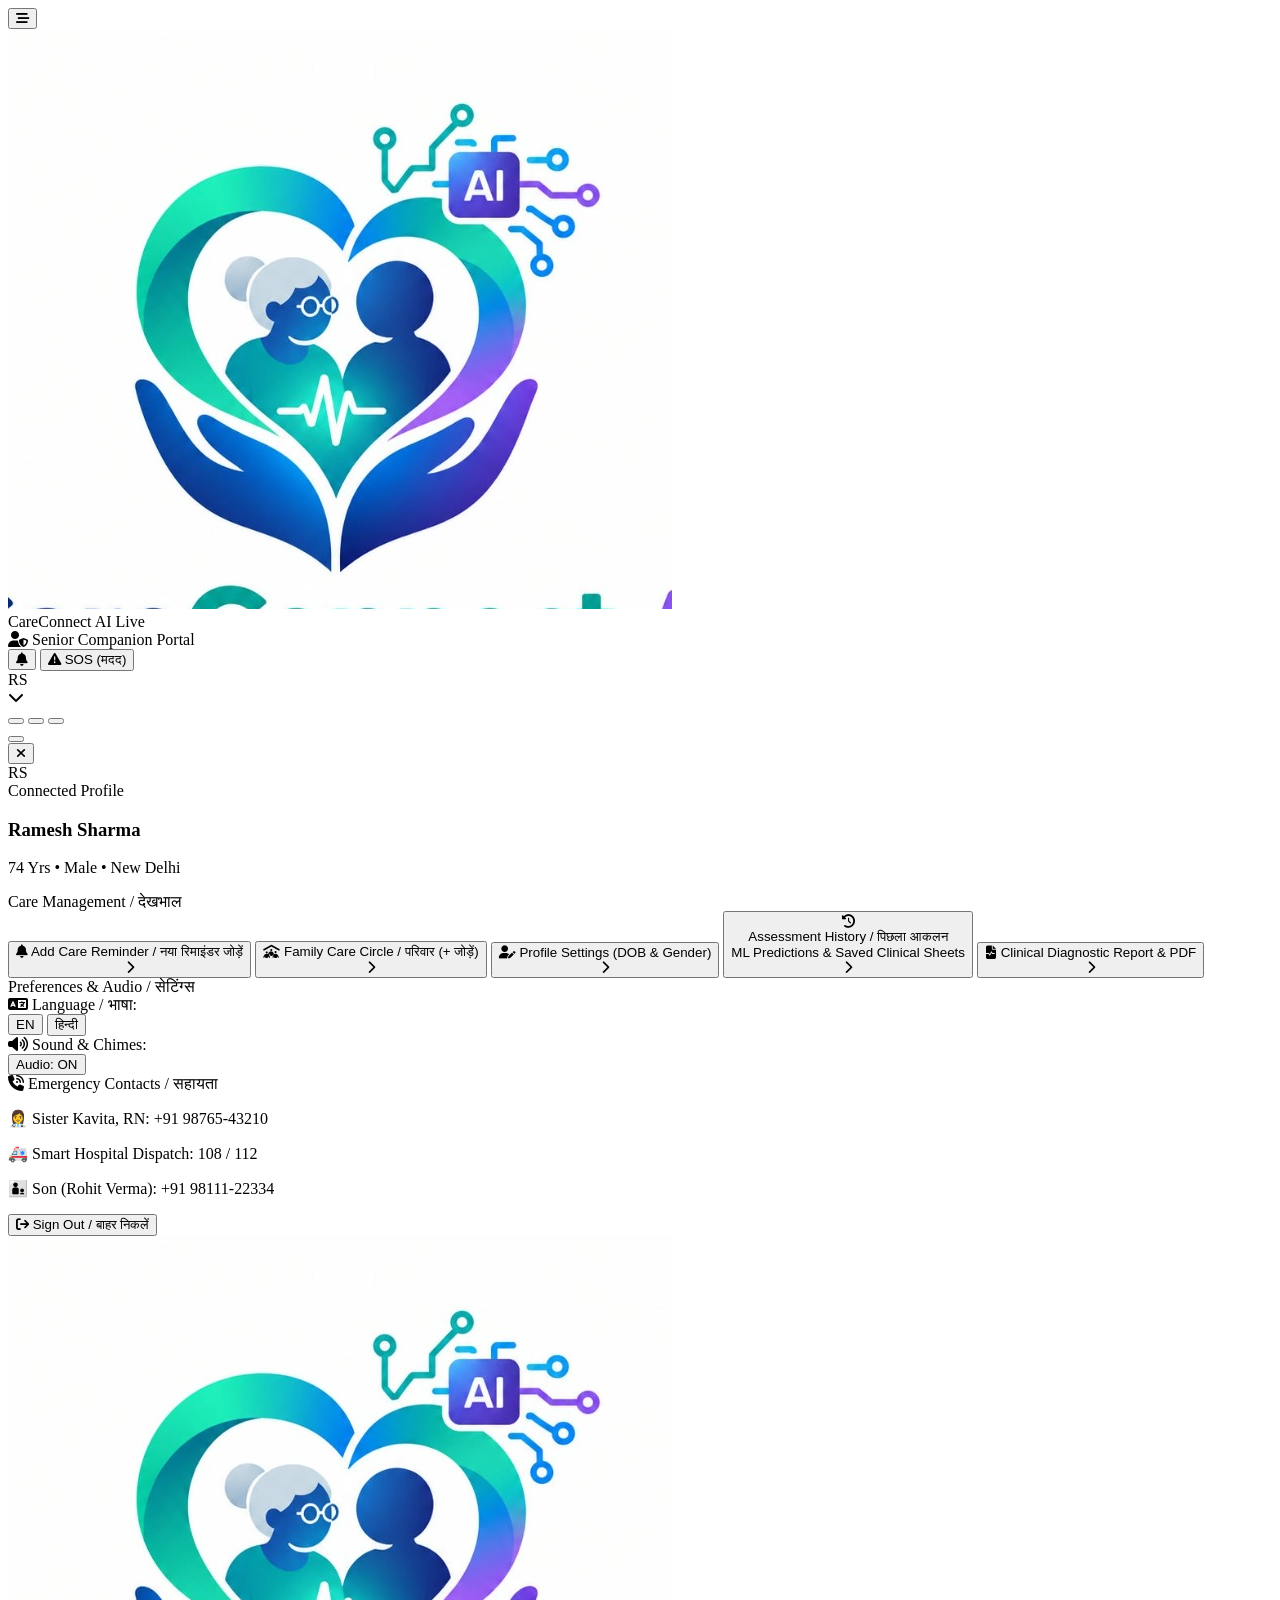
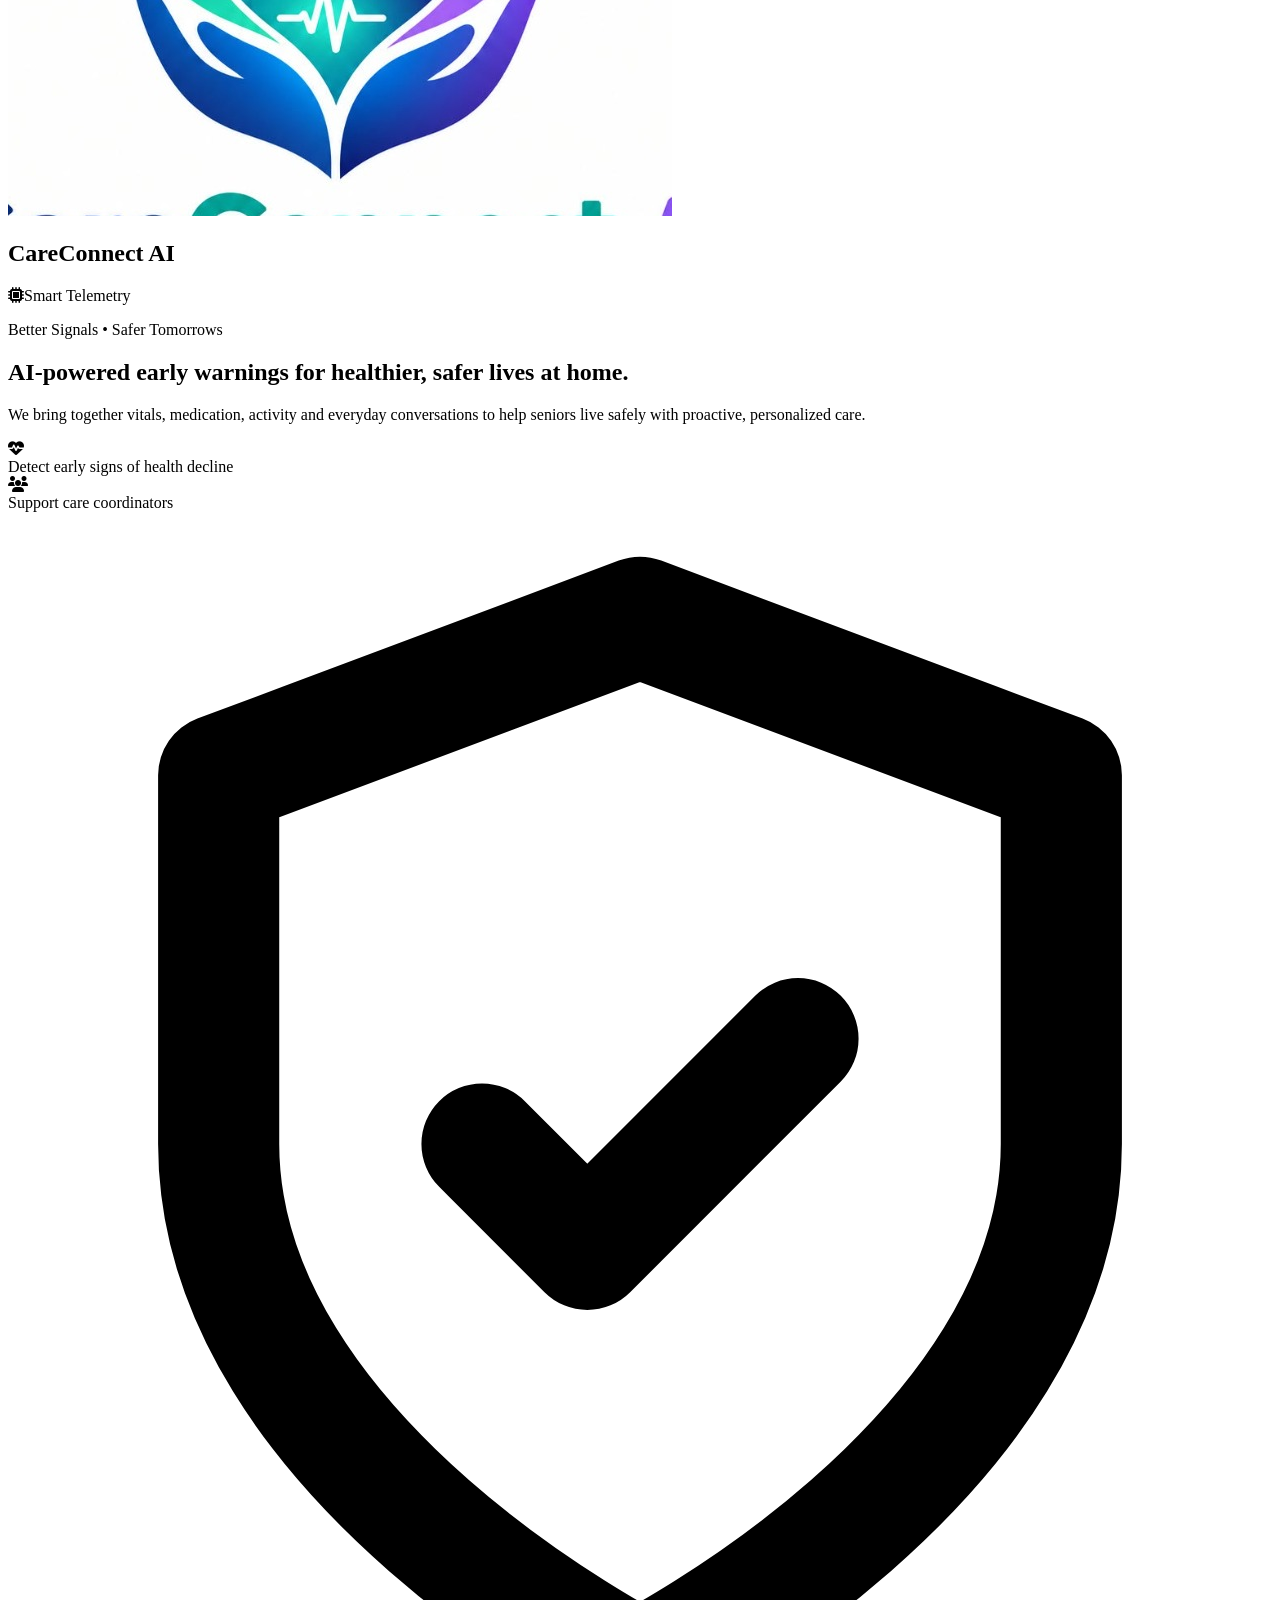
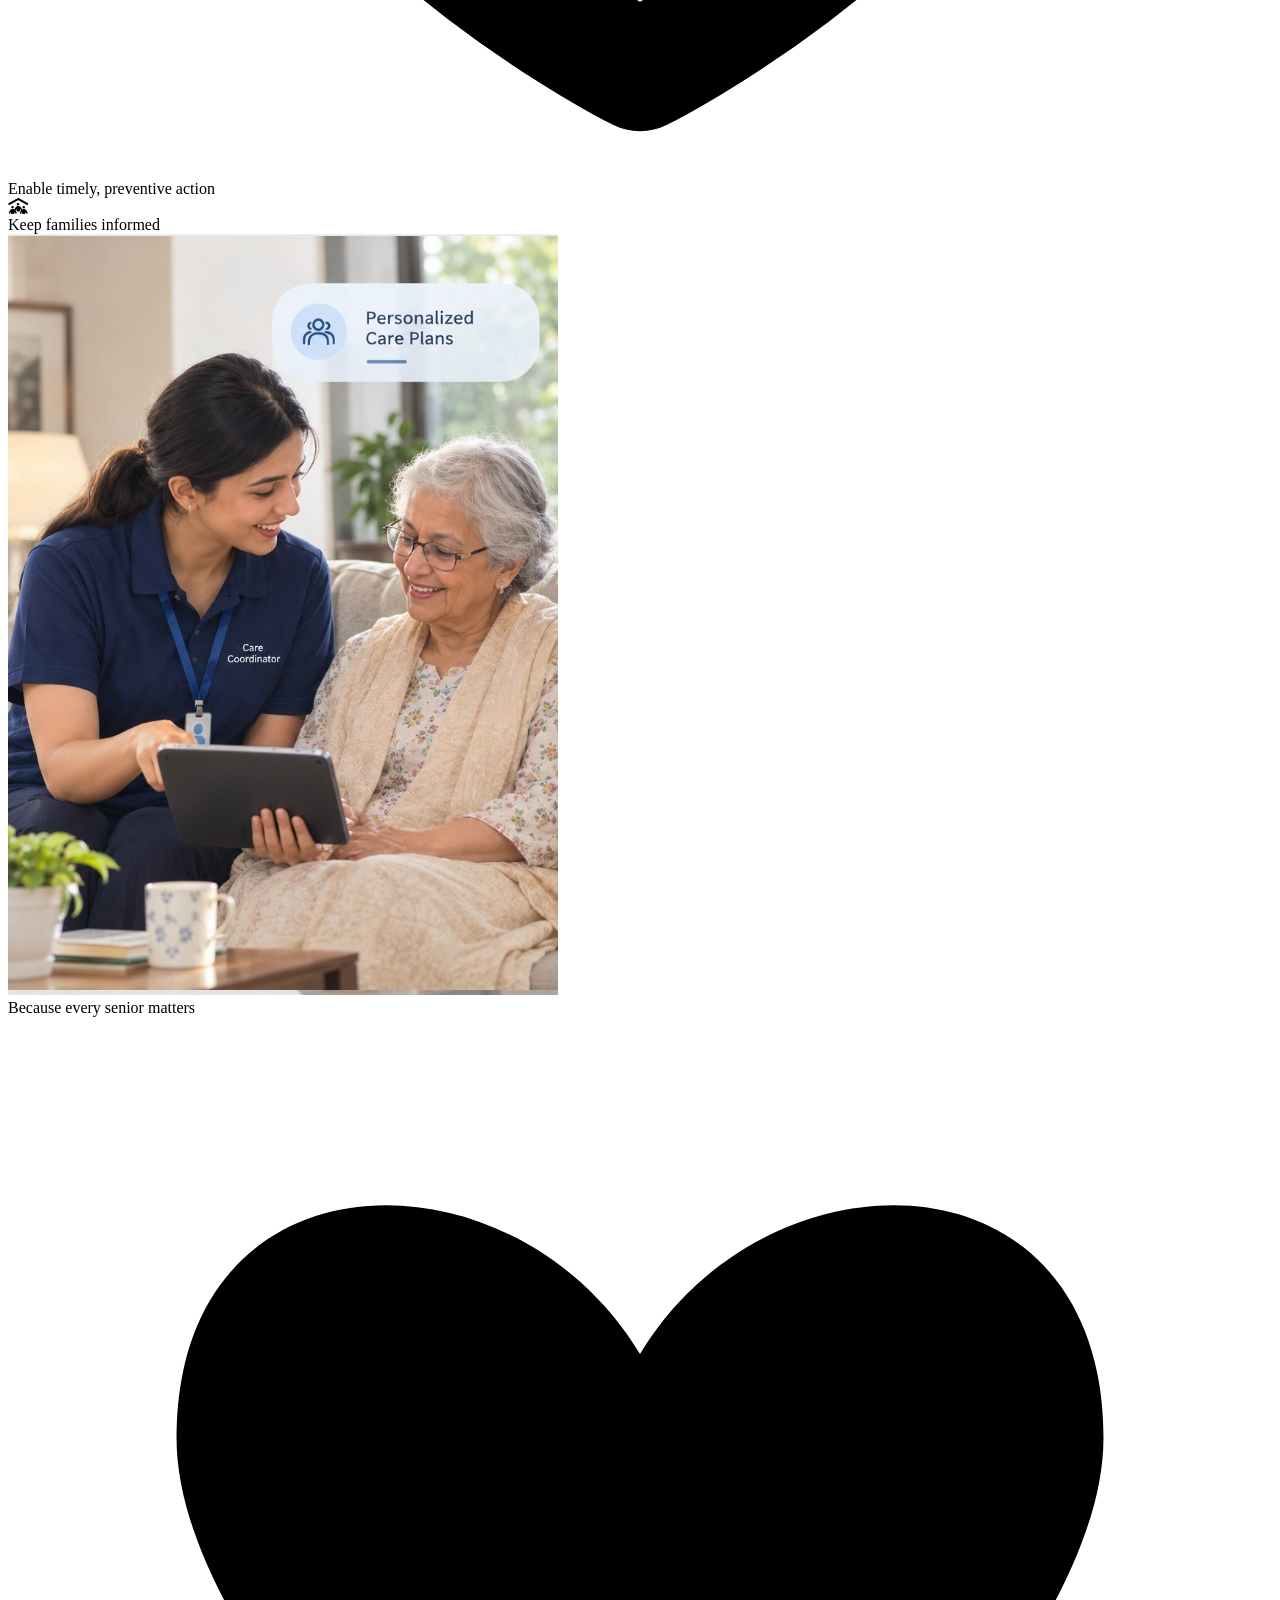
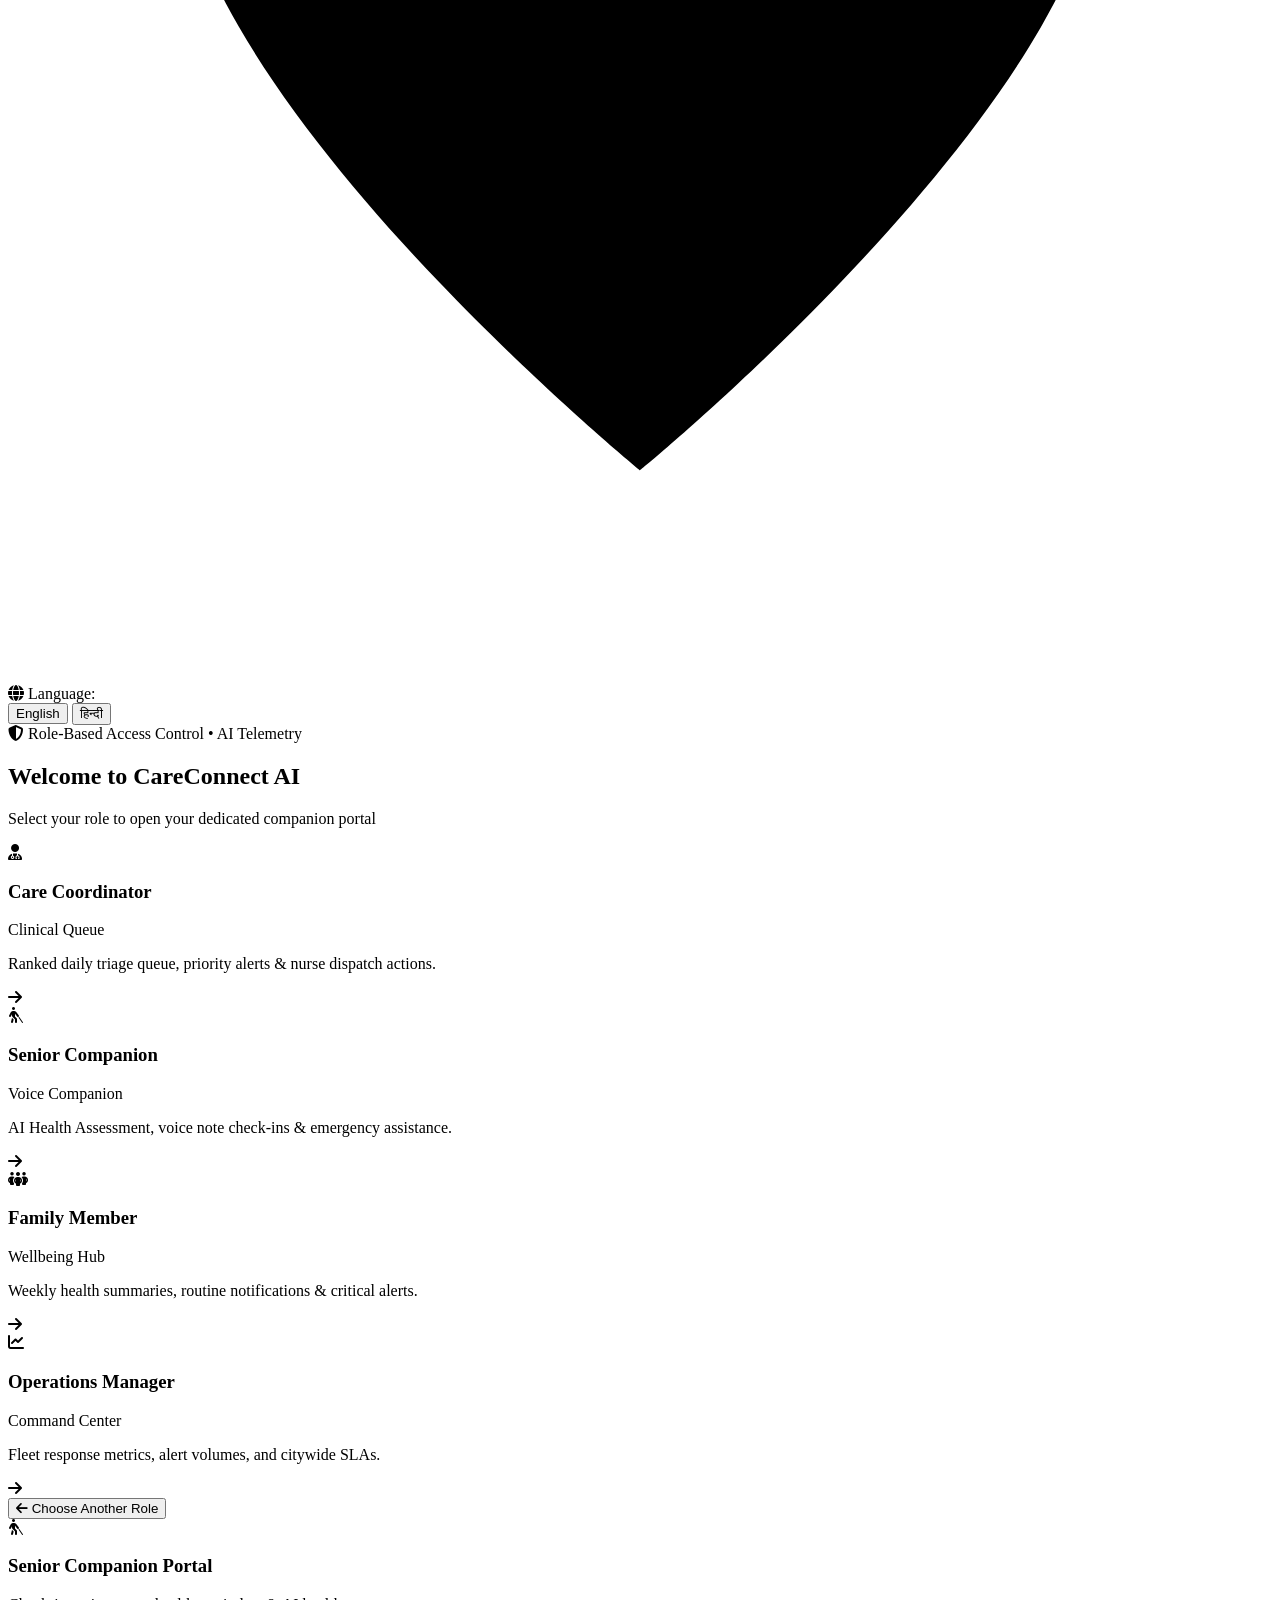
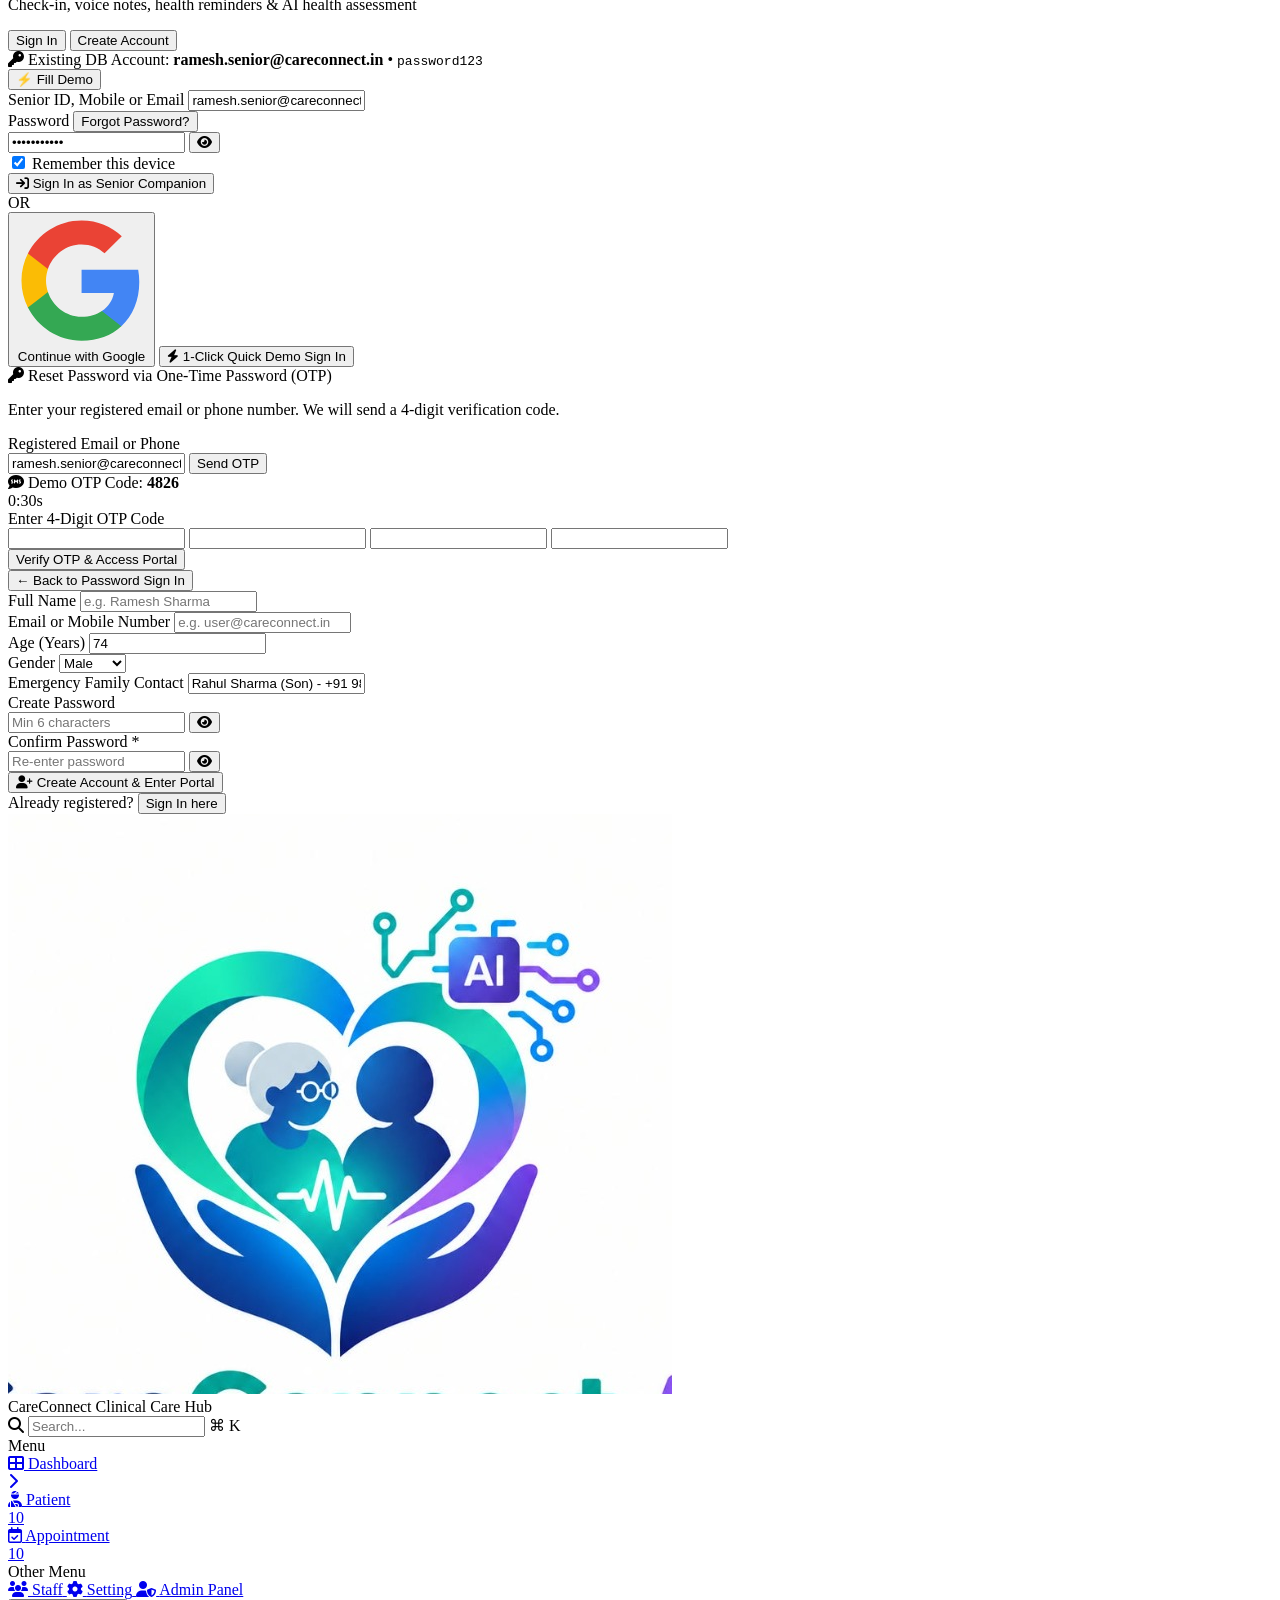
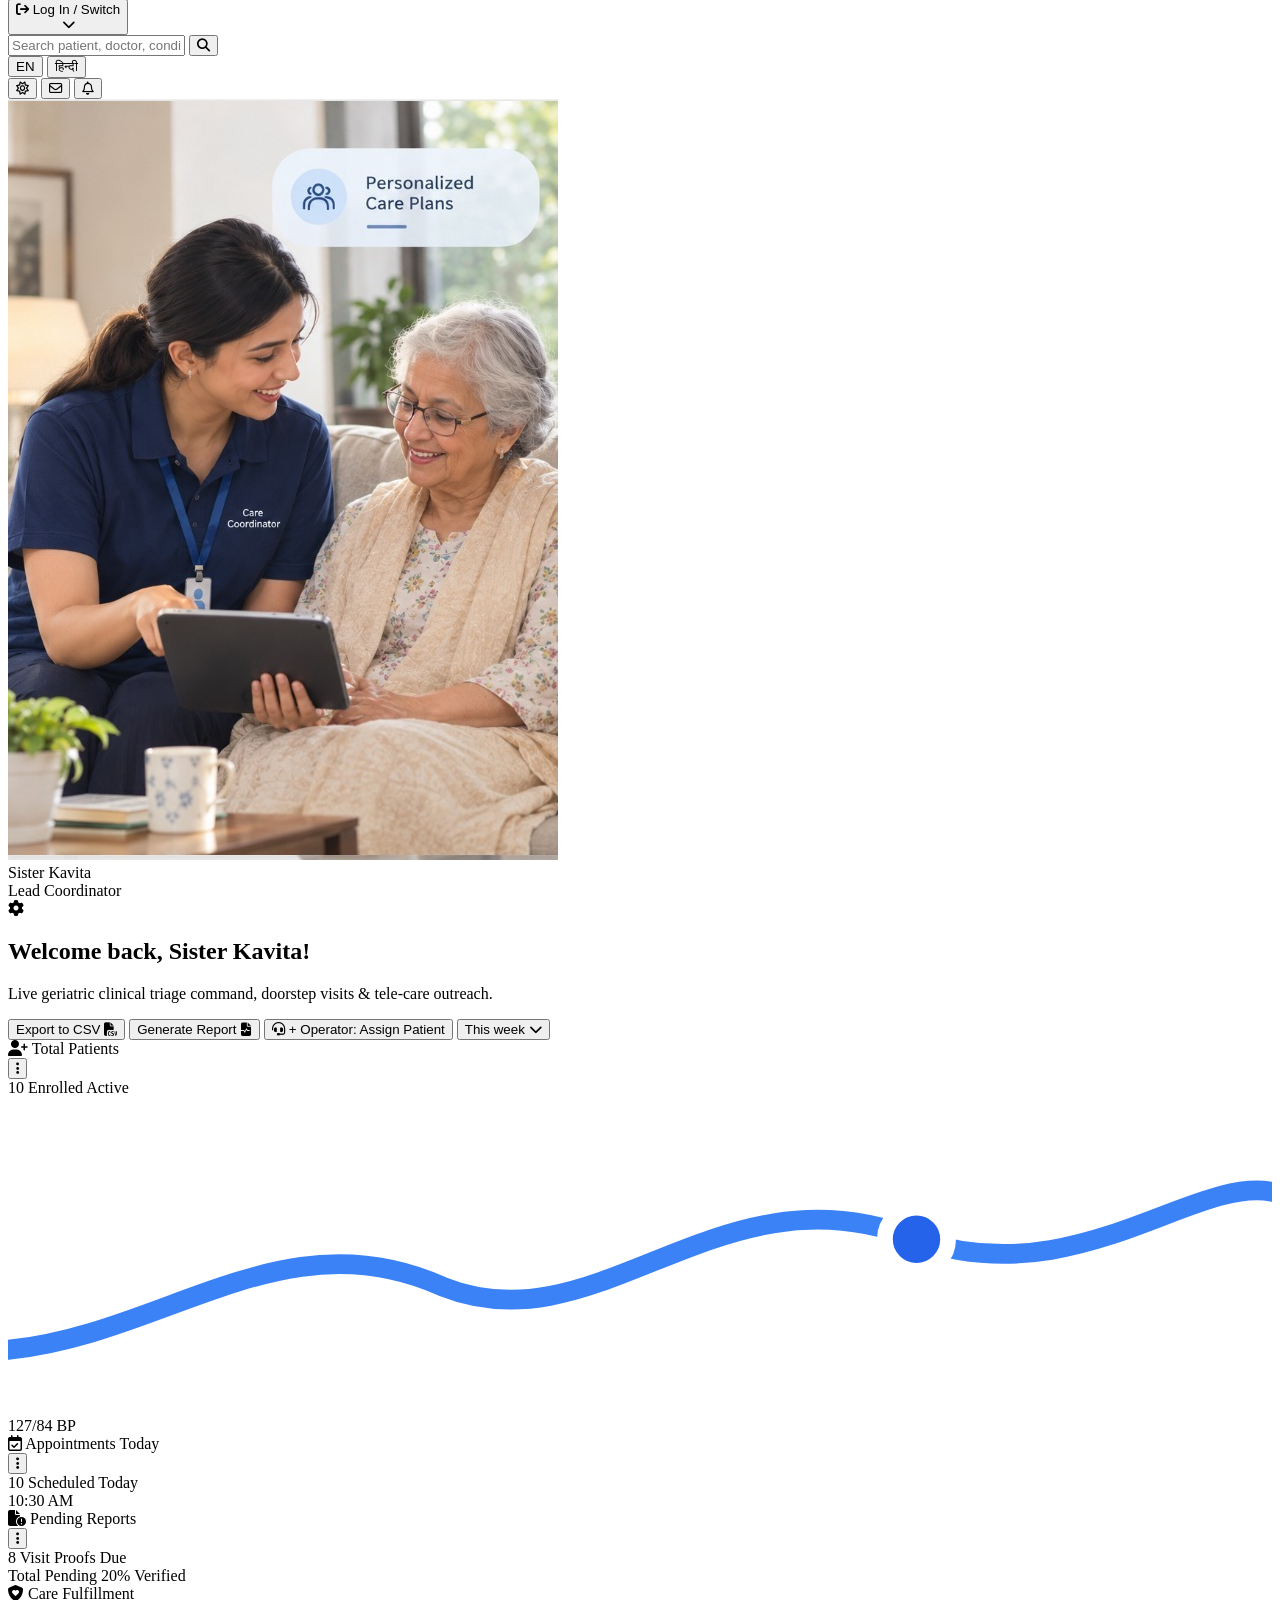
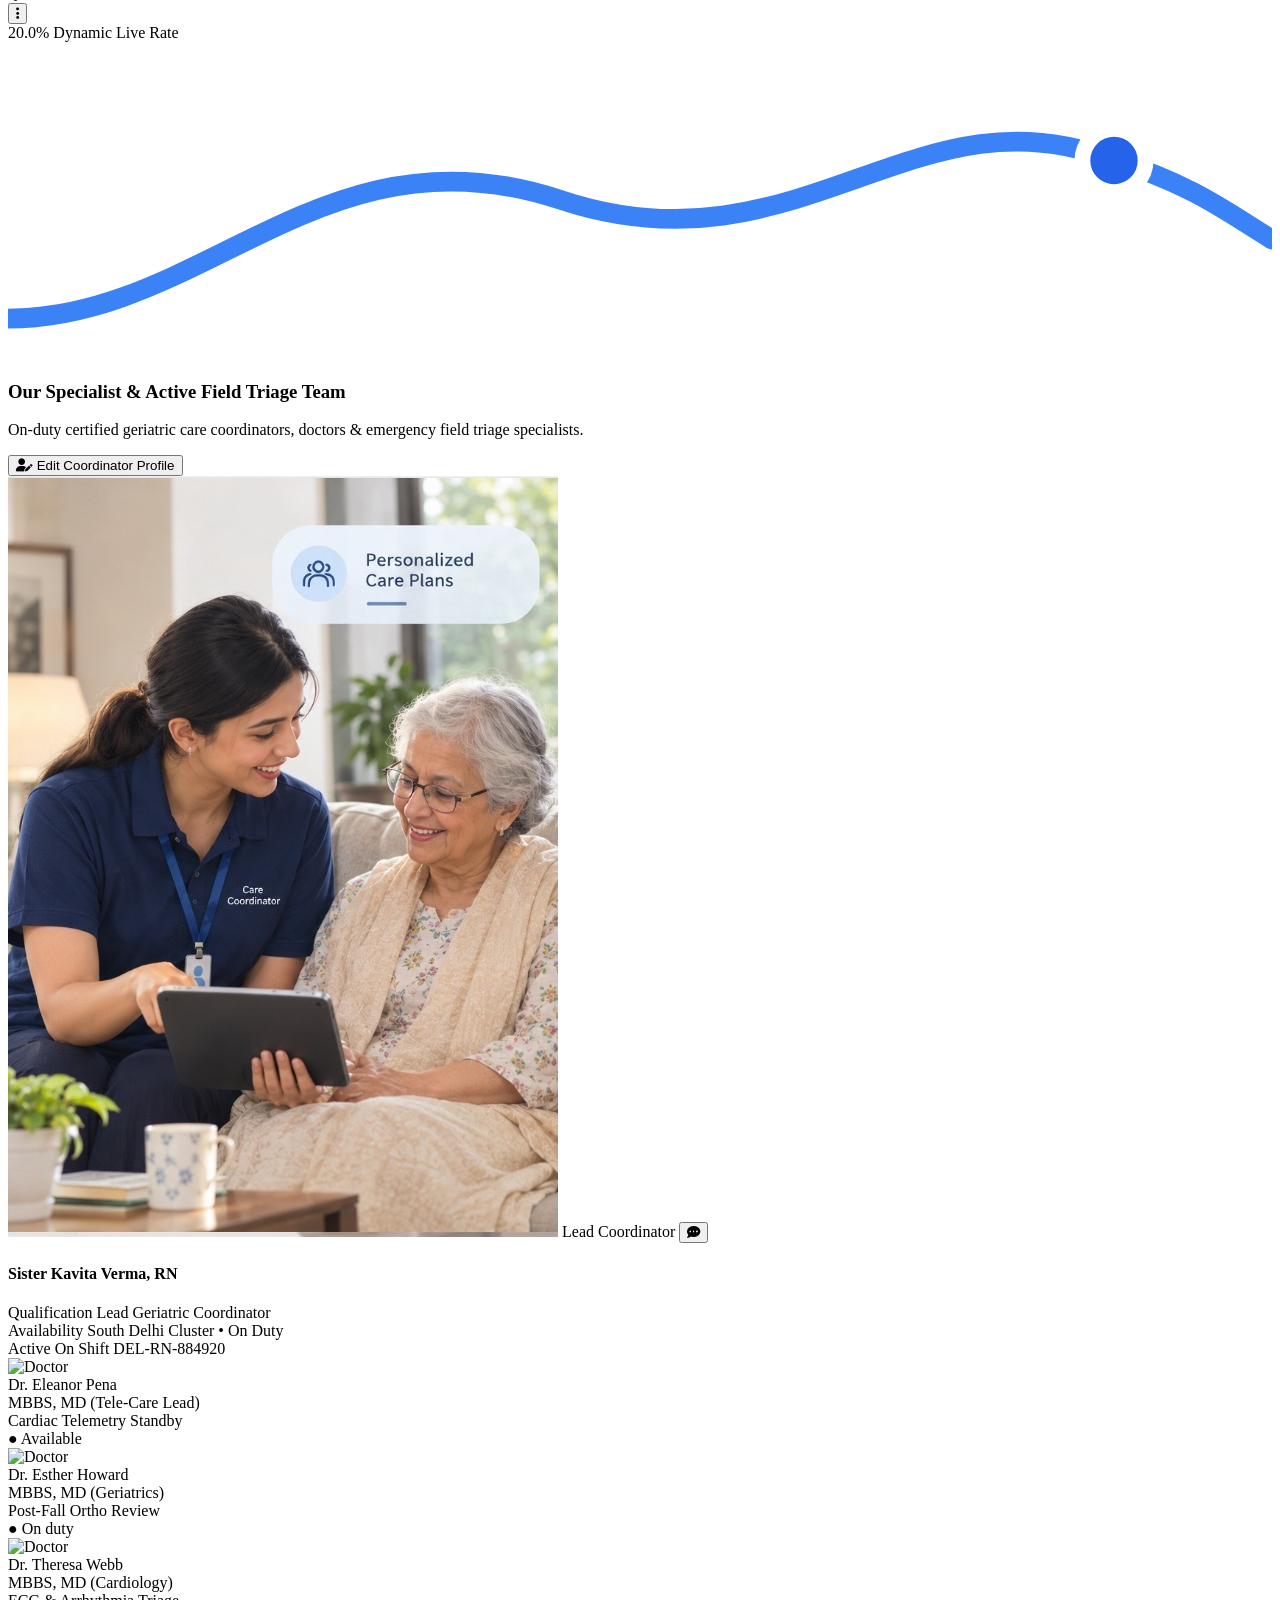
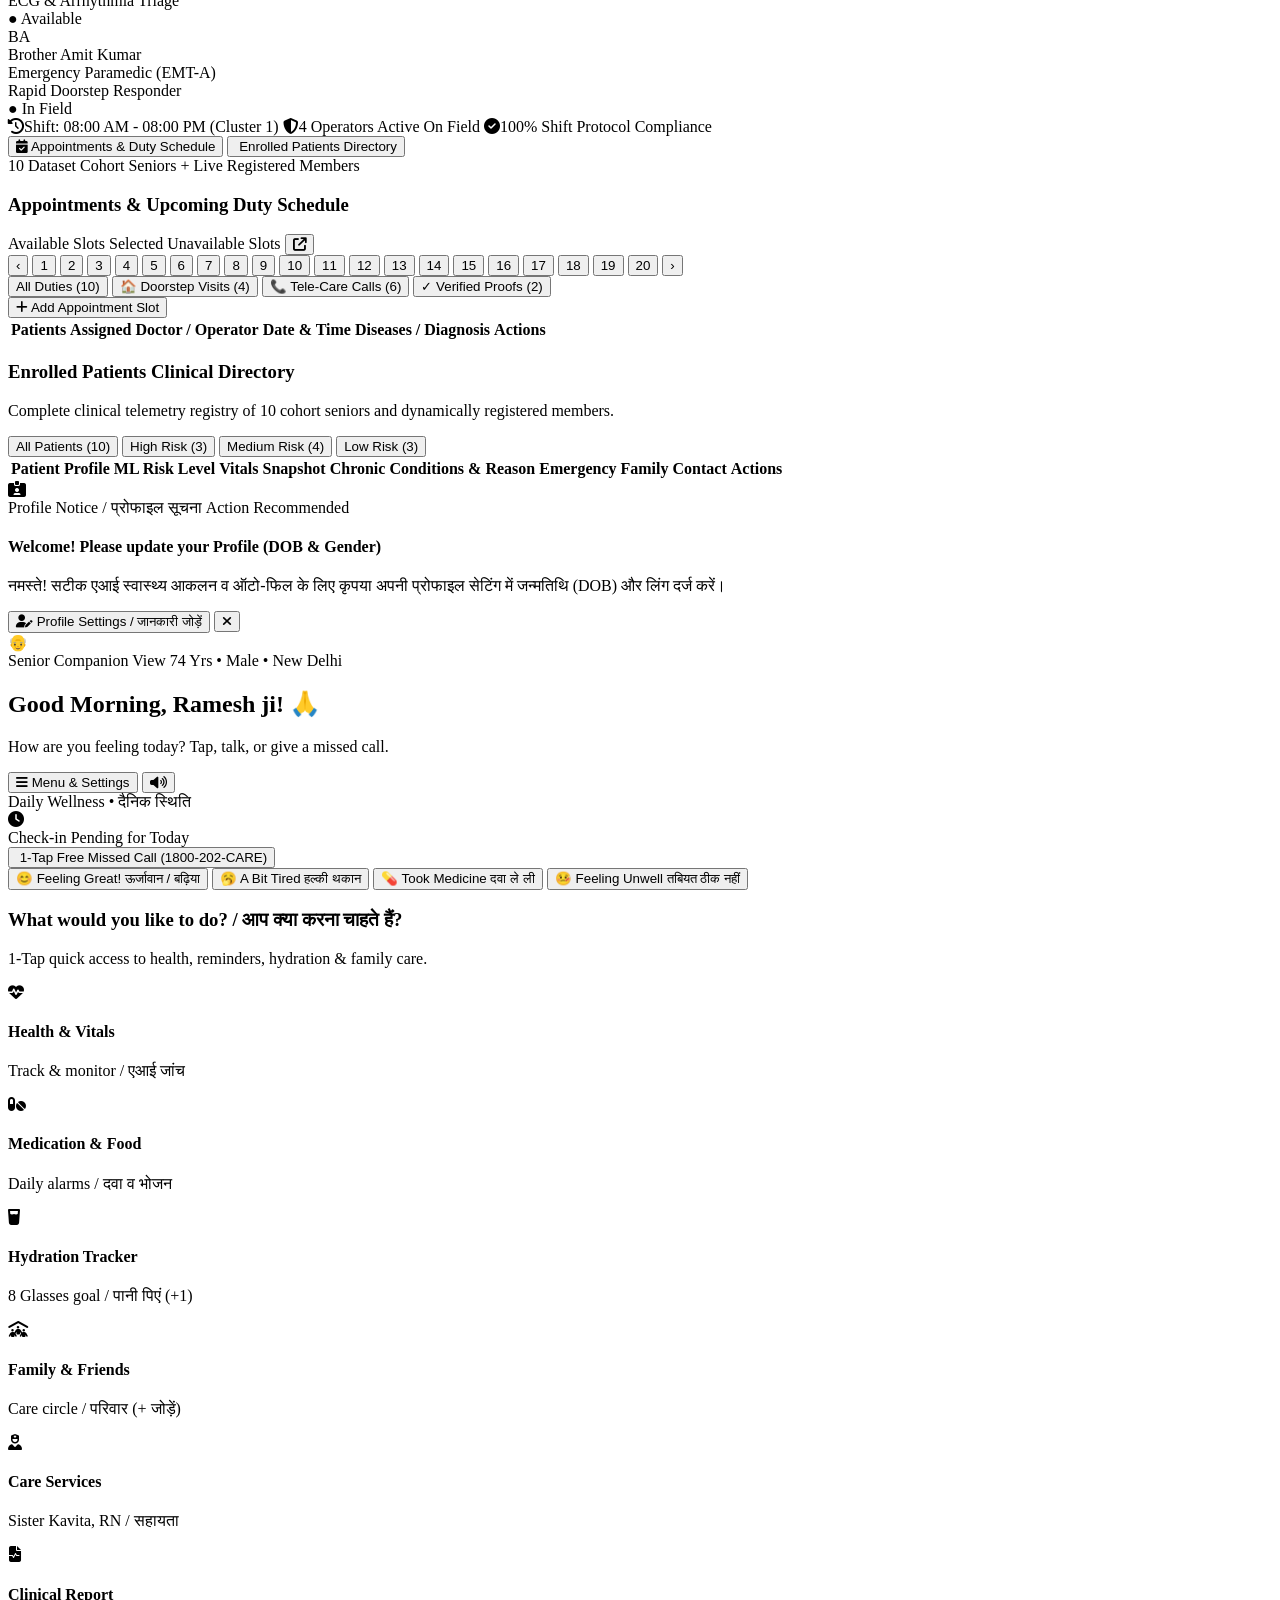
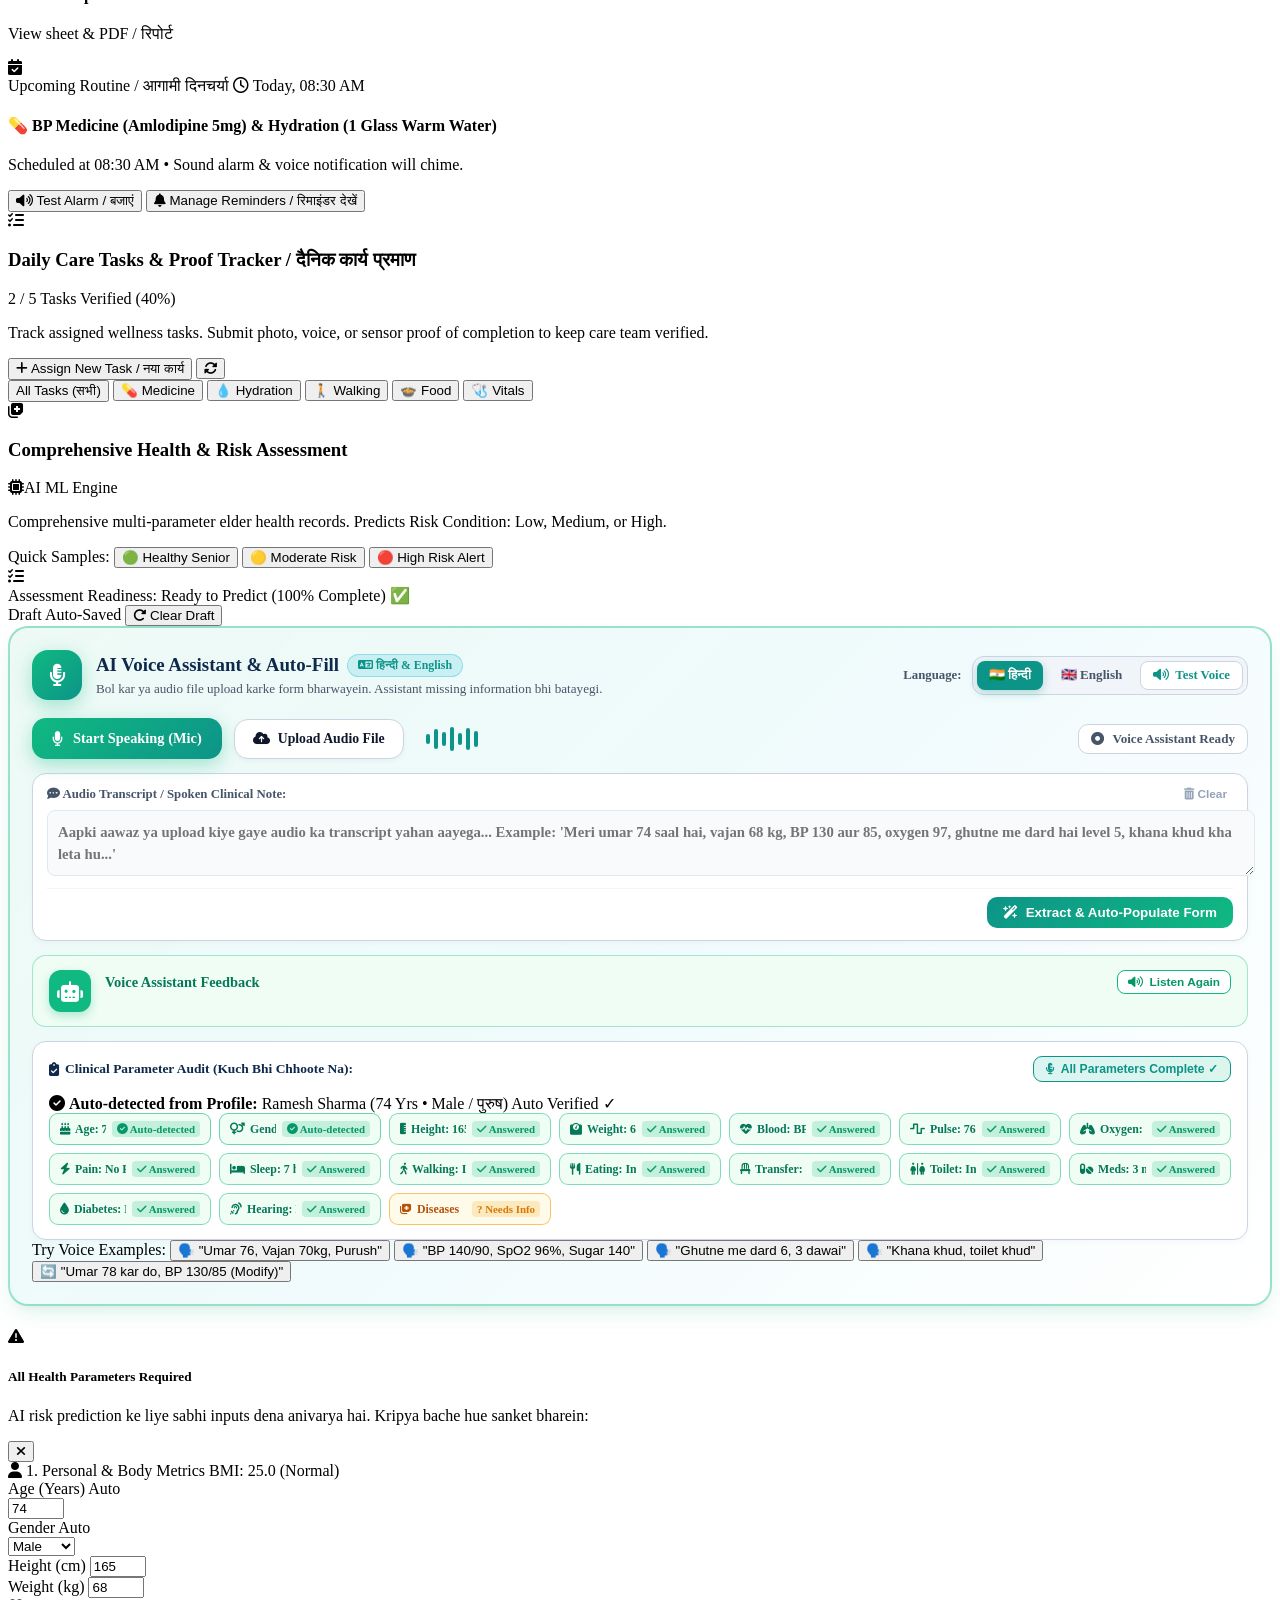
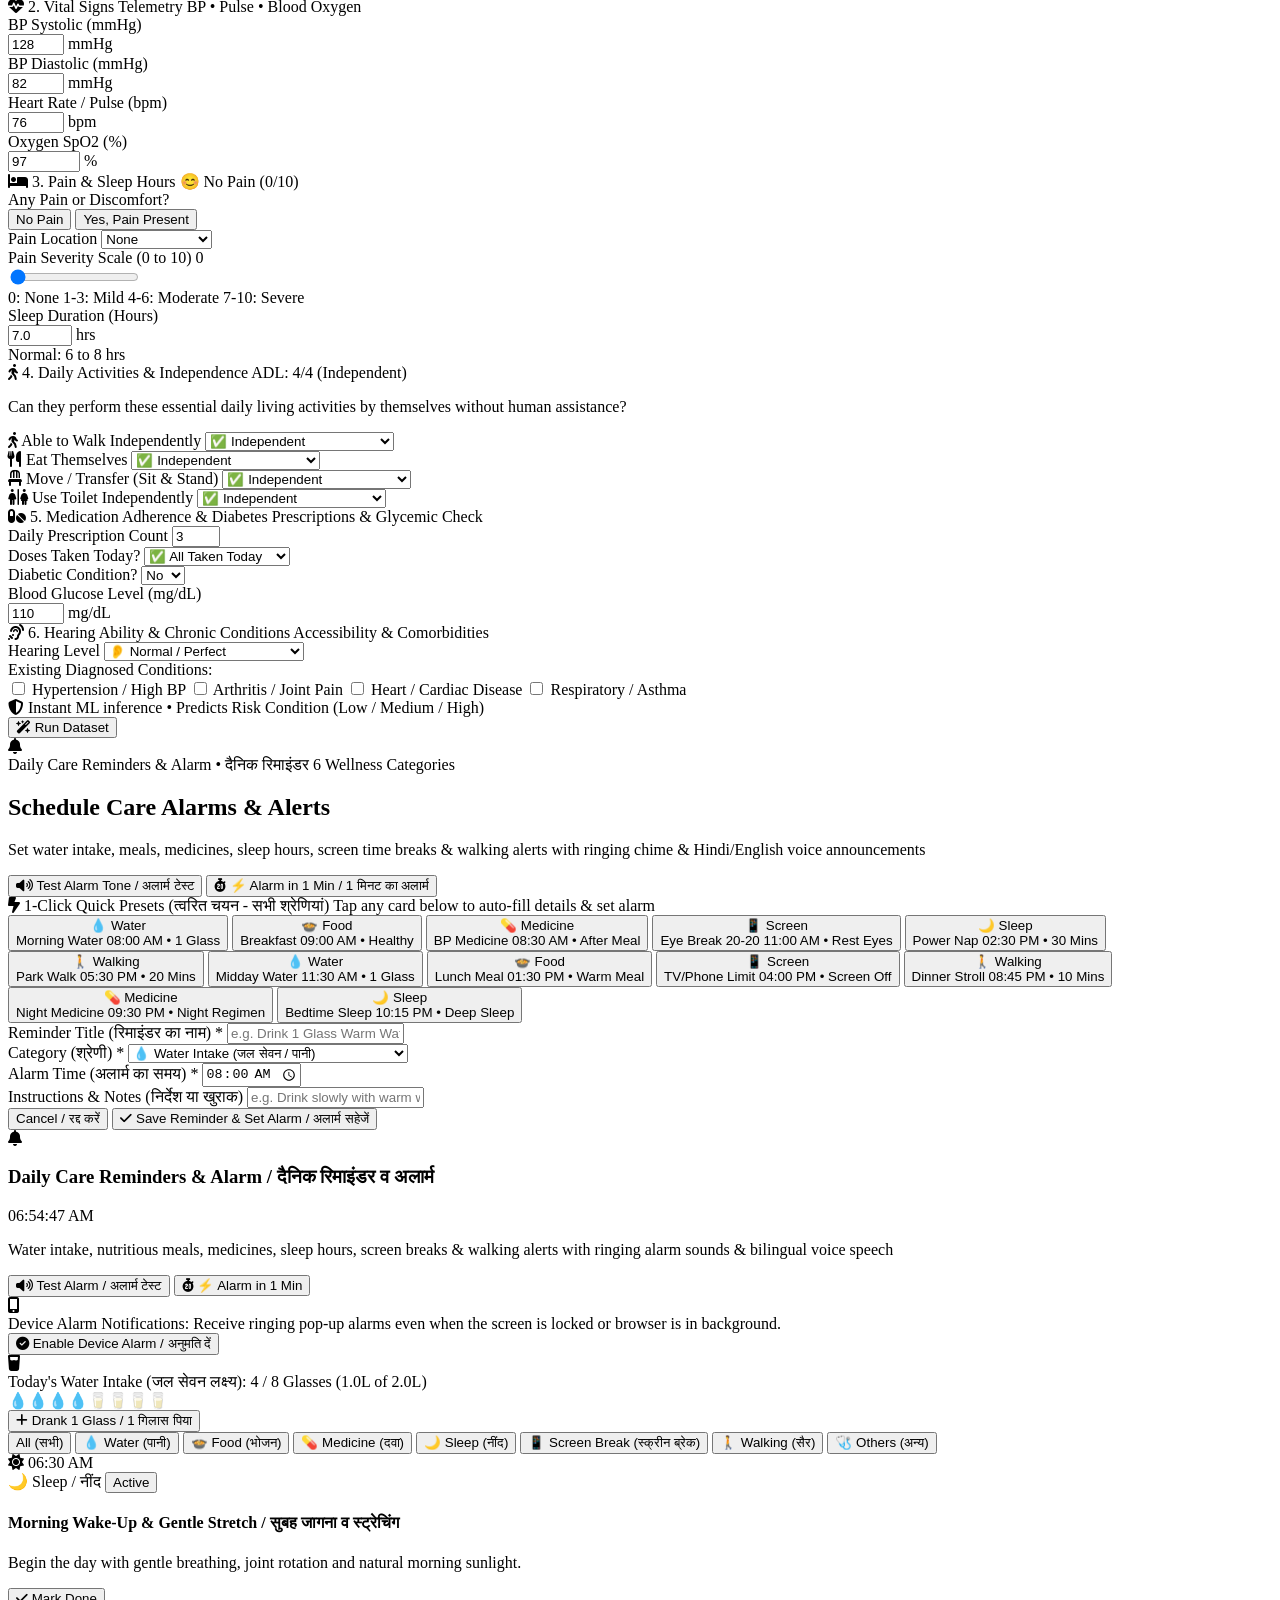
==== commit 81167c64: "Fix BP reminder card layout overflow and polish Manage Reminders UI" ====
--- a/Deviathon/index.html
+++ b/Deviathon/index.html
@@ -1740,40 +1740,46 @@
       </div>
 
       <!-- 3. UPCOMING ROUTINE SCHEDULE CARD (LIKE IN ELDORA REFERENCE) -->
-      <div class="mb-6 p-4 sm:p-5 rounded-3xl bg-gradient-to-r from-amber-50/90 via-orange-50/60 to-amber-50/90 border-2 border-amber-200/90 shadow-xs flex flex-col sm:flex-row items-start sm:items-center justify-between gap-4">
-        <div class="flex items-center space-x-3.5">
-          <div class="w-11 h-11 rounded-2xl bg-amber-500 text-white flex items-center justify-center text-lg flex-shrink-0 shadow-sm animate-bounce">
+      <div id="senior-upcoming-routine-banner"
+        class="mb-6 p-4 sm:p-5 rounded-3xl bg-gradient-to-r from-amber-50/95 via-orange-50/70 to-amber-50/95 border-2 border-amber-300 shadow-sm flex flex-col lg:flex-row items-start lg:items-center justify-between gap-4 transition-all overflow-hidden">
+        
+        <!-- Left: Icon & Details (Fluid & Constrained) -->
+        <div class="flex items-start sm:items-center space-x-3.5 min-w-0 flex-1">
+          <div class="w-11 h-11 sm:w-12 sm:h-12 rounded-2xl bg-gradient-to-tr from-amber-500 to-orange-500 text-white flex items-center justify-center text-xl flex-shrink-0 shadow-md shadow-amber-500/25">
             <i class="fa-solid fa-calendar-check"></i>
           </div>
-          <div>
-            <div class="flex items-center space-x-2">
-              <span class="text-[10px] font-black uppercase tracking-wider bg-amber-200 text-amber-950 px-2 py-0.5 rounded-full">
+          <div class="min-w-0 flex-1">
+            <div class="flex flex-wrap items-center gap-2 mb-0.5">
+              <span class="text-[10px] font-black uppercase tracking-wider bg-amber-200/80 text-amber-950 px-2.5 py-0.5 rounded-full border border-amber-300/70">
                 Upcoming Routine / आगामी दिनचर्या
               </span>
-              <span class="text-xs font-bold text-amber-800">Scheduled for Today</span>
-            </div>
-            <h4 class="text-xs sm:text-sm font-black text-slate-900 mt-0.5">
+              <span class="text-xs font-bold text-amber-800 flex items-center gap-1">
+                <i class="fa-regular fa-clock text-[11px]"></i> Today, 08:30 AM
+              </span>
+            </div>
+            <h4 class="text-xs sm:text-sm font-black text-slate-900 mt-0.5 leading-snug">
               💊 BP Medicine (Amlodipine 5mg) & Hydration (1 Glass Warm Water)
             </h4>
-            <p class="text-[11px] text-slate-600 font-medium">
+            <p class="text-[11px] text-slate-600 font-medium mt-0.5">
               Scheduled at 08:30 AM • Sound alarm & voice notification will chime.
             </p>
           </div>
         </div>
 
-        <div class="flex items-center space-x-2 w-full sm:w-auto">
-          <button onclick="testSampleReminderAlarm()"
-            class="flex-1 sm:flex-none px-3.5 py-2 rounded-xl bg-white hover:bg-amber-100 text-amber-900 border border-amber-300 text-xs font-black shadow-xs transition-all flex items-center justify-center space-x-1.5 active:scale-95">
+        <!-- Right: Action Buttons (Responsive & Perfectly Contained) -->
+        <div class="flex items-center space-x-2.5 w-full sm:w-auto justify-end flex-shrink-0 pt-2 lg:pt-0 border-t lg:border-t-0 border-amber-200/60">
+          <button type="button" onclick="testSampleReminderAlarm()"
+            class="flex-1 sm:flex-none px-3.5 py-2.5 rounded-xl bg-white hover:bg-amber-100 text-amber-950 border-2 border-amber-300 text-xs font-black shadow-xs transition-all flex items-center justify-center space-x-1.5 active:scale-95 whitespace-nowrap">
             <i class="fa-solid fa-volume-high text-amber-600"></i>
             <span>Test Alarm / बजाएं</span>
           </button>
-          <button onclick="openAddReminderPage()"
-            class="flex-1 sm:flex-none px-4 py-2 rounded-xl bg-amber-600 hover:bg-amber-700 text-white border border-amber-500 text-xs font-black shadow-xs transition-all flex items-center justify-center space-x-1.5 active:scale-95">
+          <button type="button" onclick="openAddReminderModal()"
+            class="flex-1 sm:flex-none px-4 py-2.5 rounded-xl bg-gradient-to-r from-amber-600 to-orange-600 hover:from-amber-700 hover:to-orange-700 text-white font-black text-xs shadow-md shadow-amber-600/25 transition-all flex items-center justify-center space-x-1.5 active:scale-95 border border-amber-500 whitespace-nowrap">
             <i class="fa-solid fa-bell"></i>
             <span>Manage Reminders / रिमाइंडर देखें</span>
           </button>
-
-        </div>
+        </div>
+
       </div>
 
 
@@ -2492,7 +2498,7 @@
       </div>
 
       <!-- Schedule New Care Alert Card -->
-      <div class="bg-gradient-to-b from-[#fbf8f3] via-white to-white rounded-3xl p-6 sm:p-8 border-2 border-amber-300 shadow-md">
+      <div id="senior-reminders-hub-card" class="bg-gradient-to-b from-[#fbf8f3] via-white to-white rounded-3xl p-6 sm:p-8 border-2 border-amber-300 shadow-md">
         <!-- Hero Header -->
         <div class="flex flex-col sm:flex-row sm:items-center justify-between gap-4 pb-6 border-b border-amber-200">
           <div class="flex items-center space-x-4">
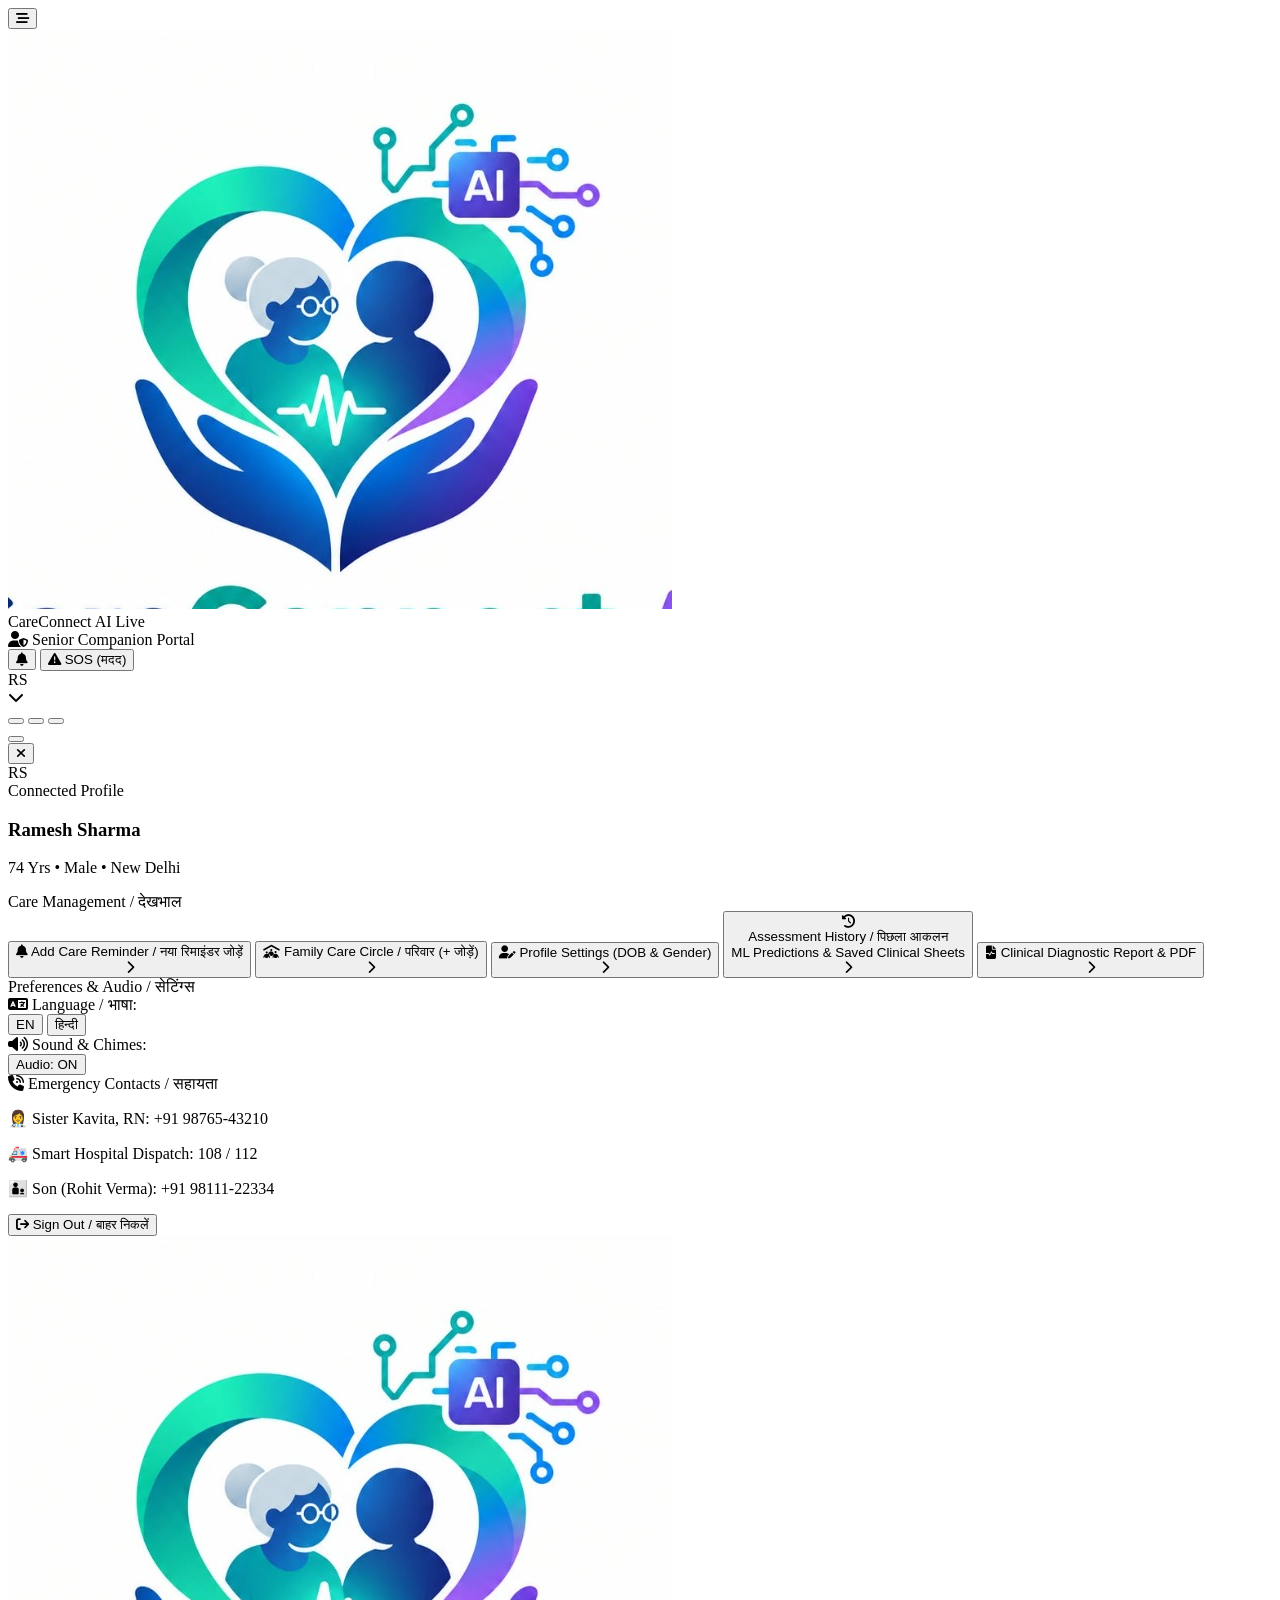
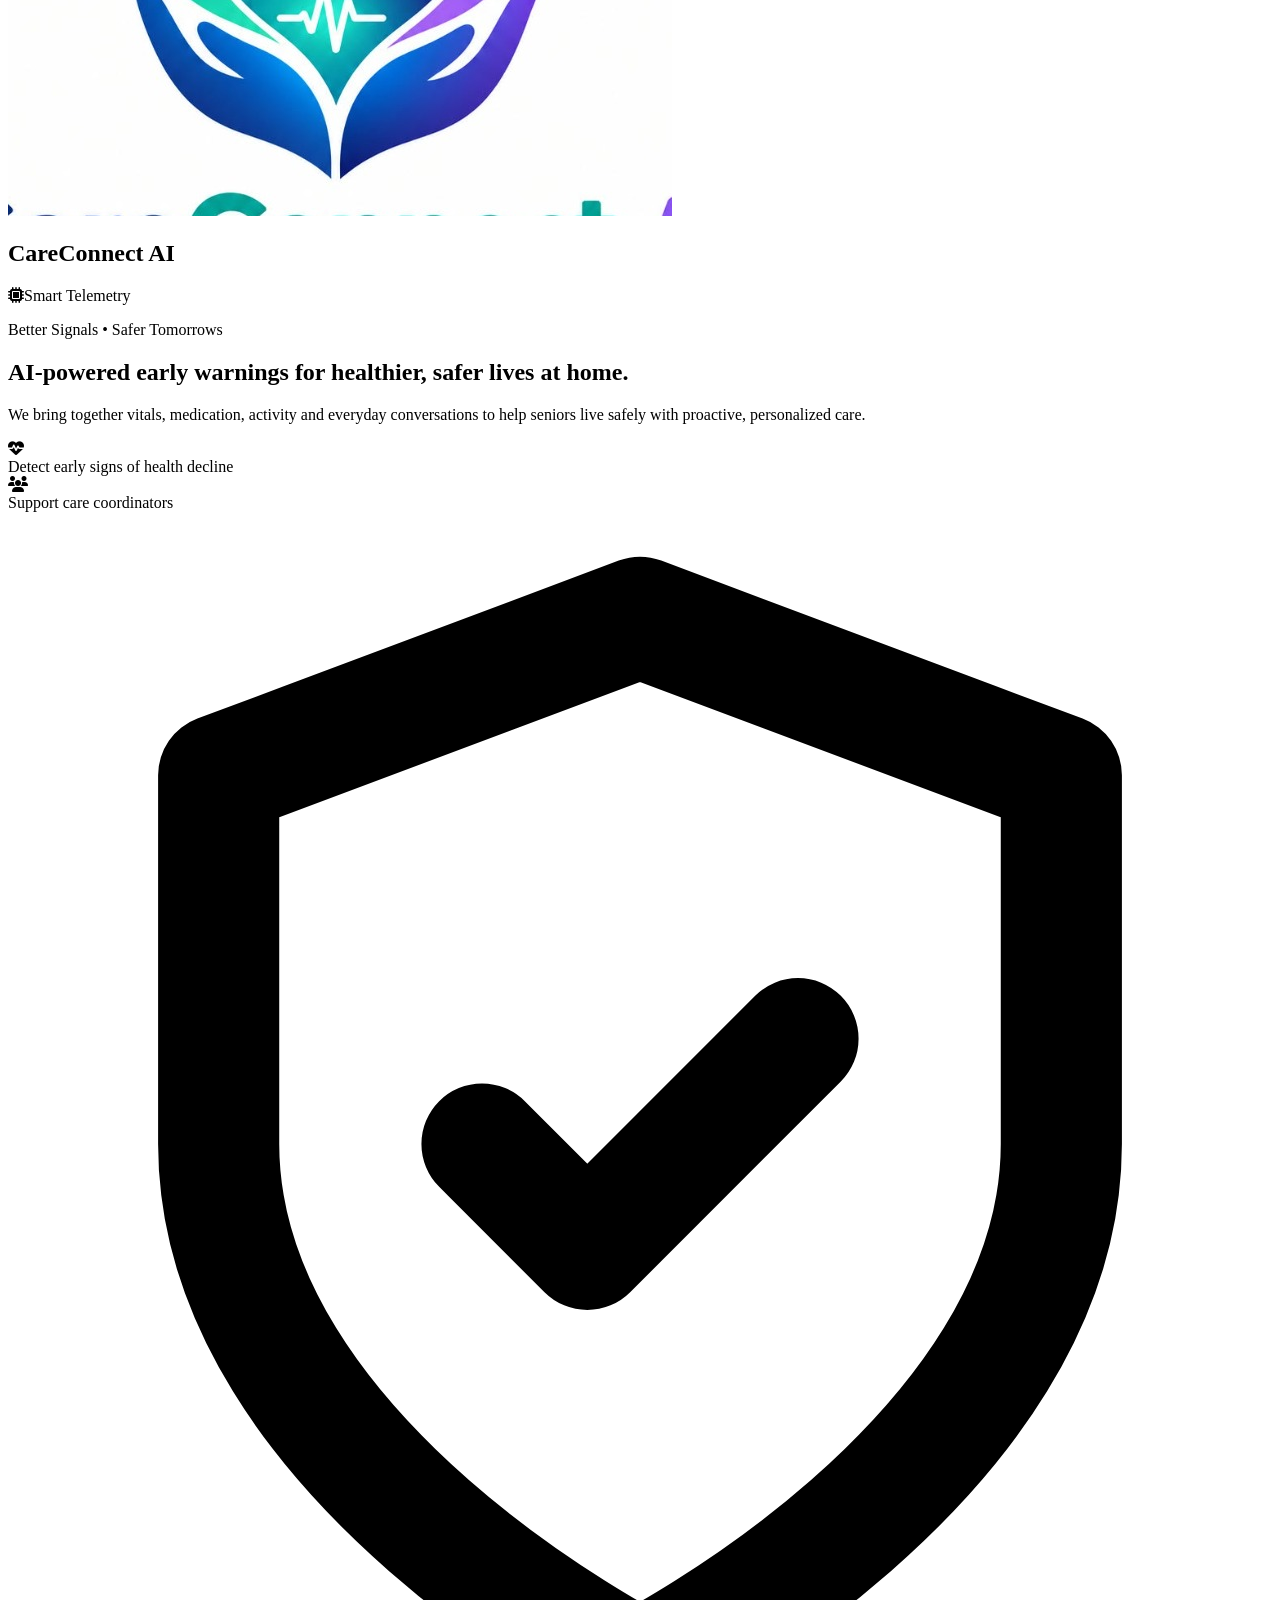
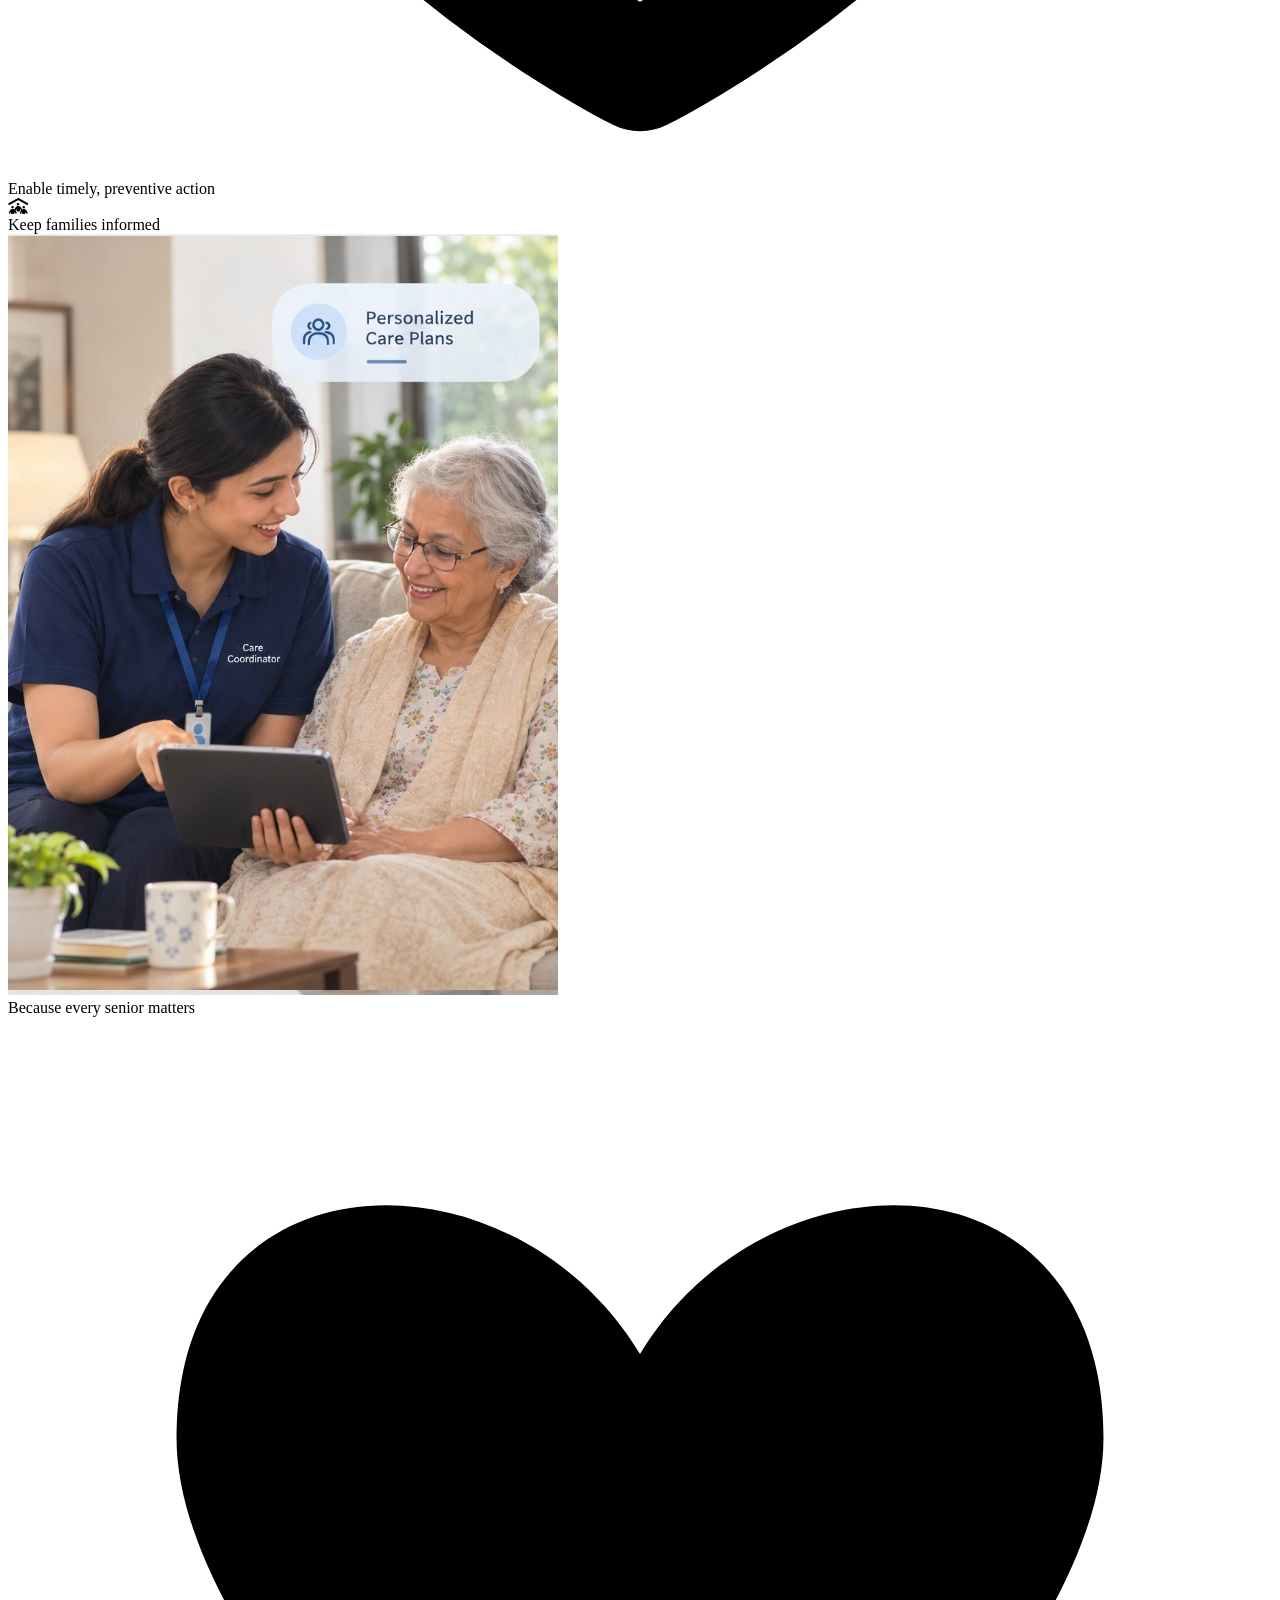
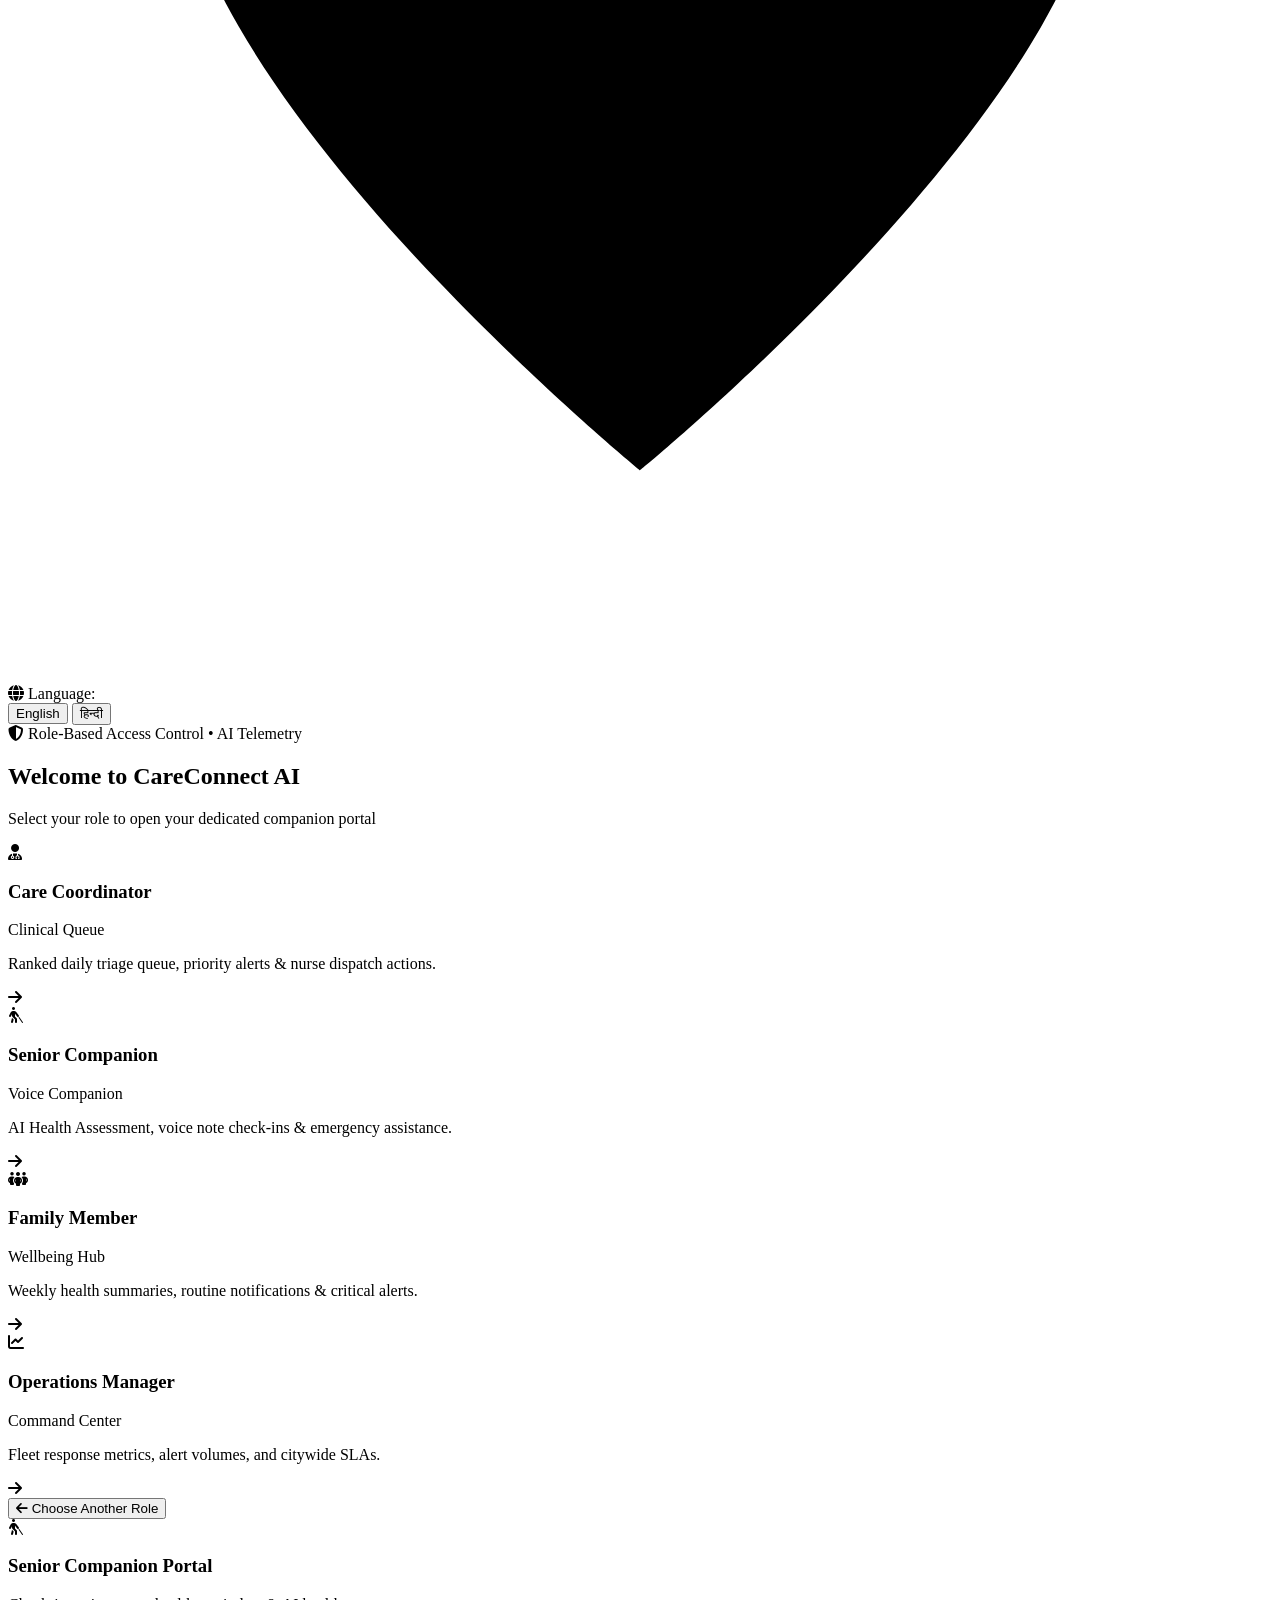
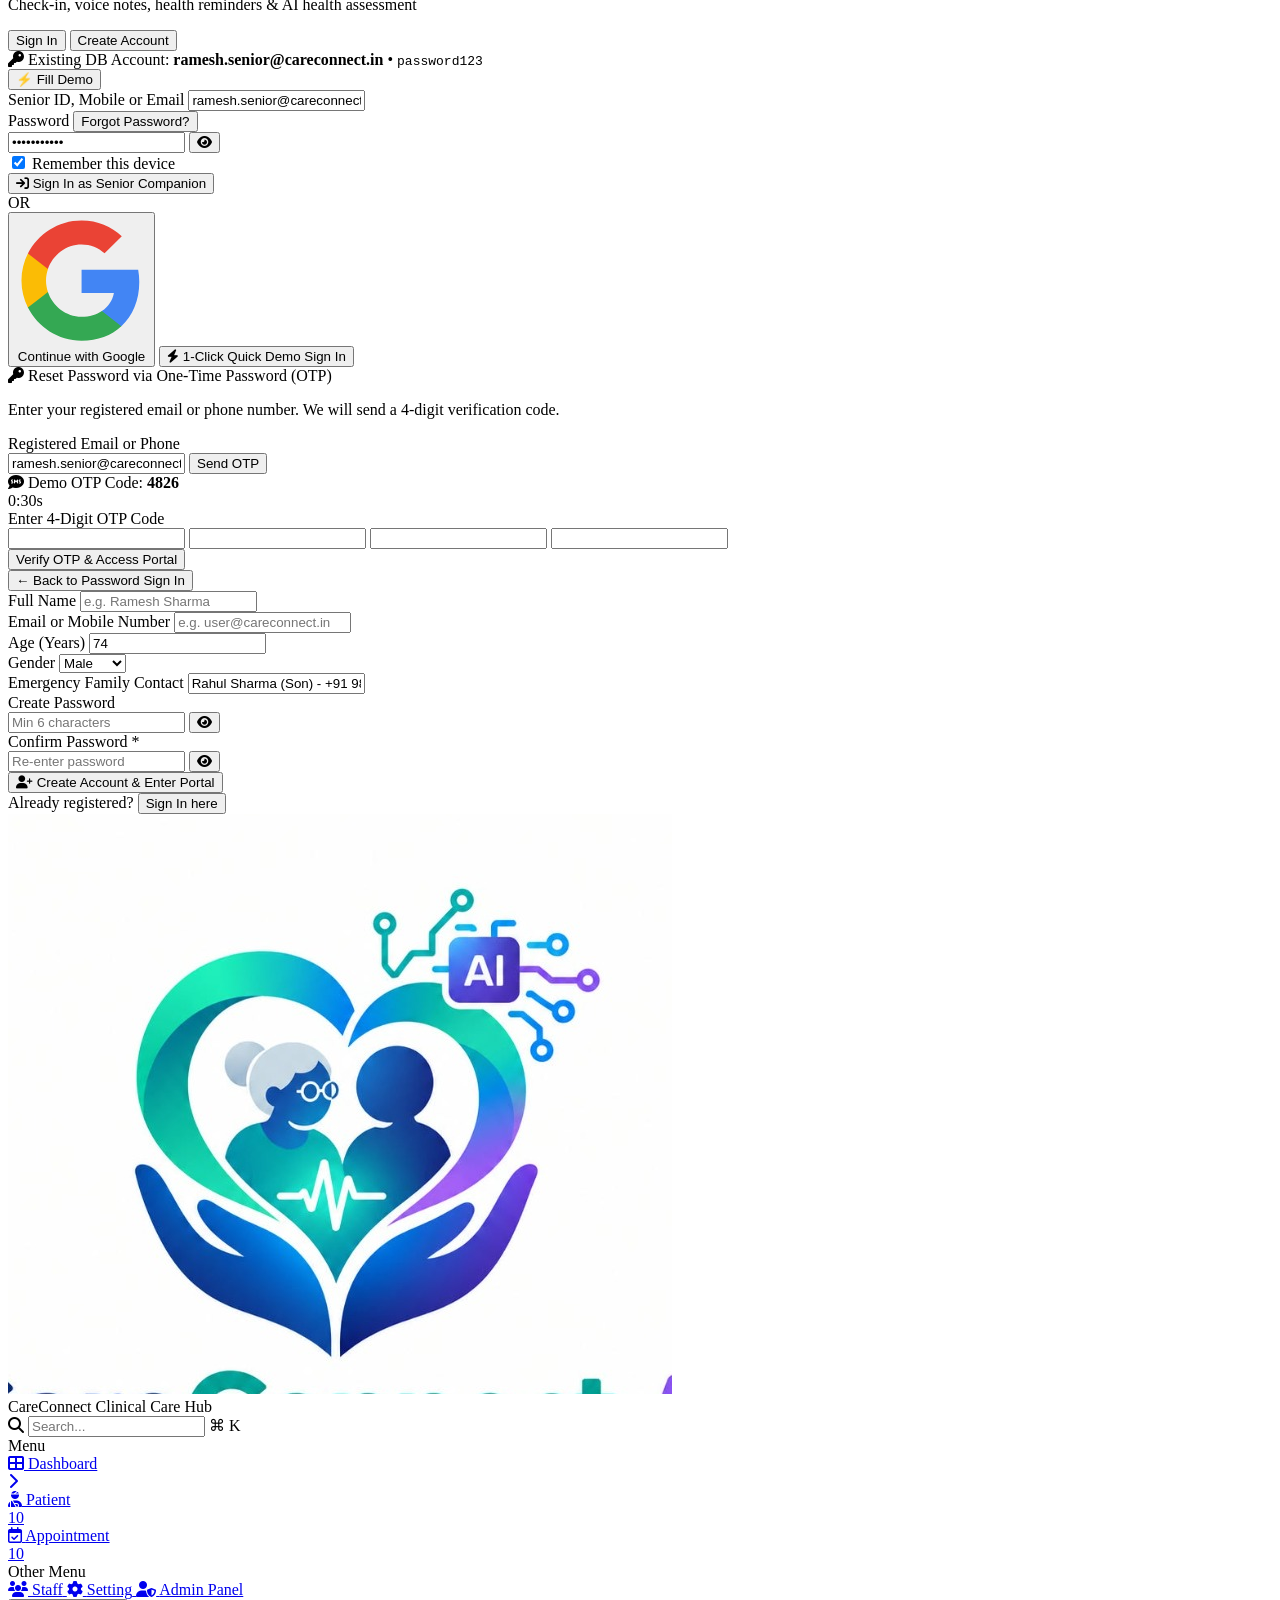
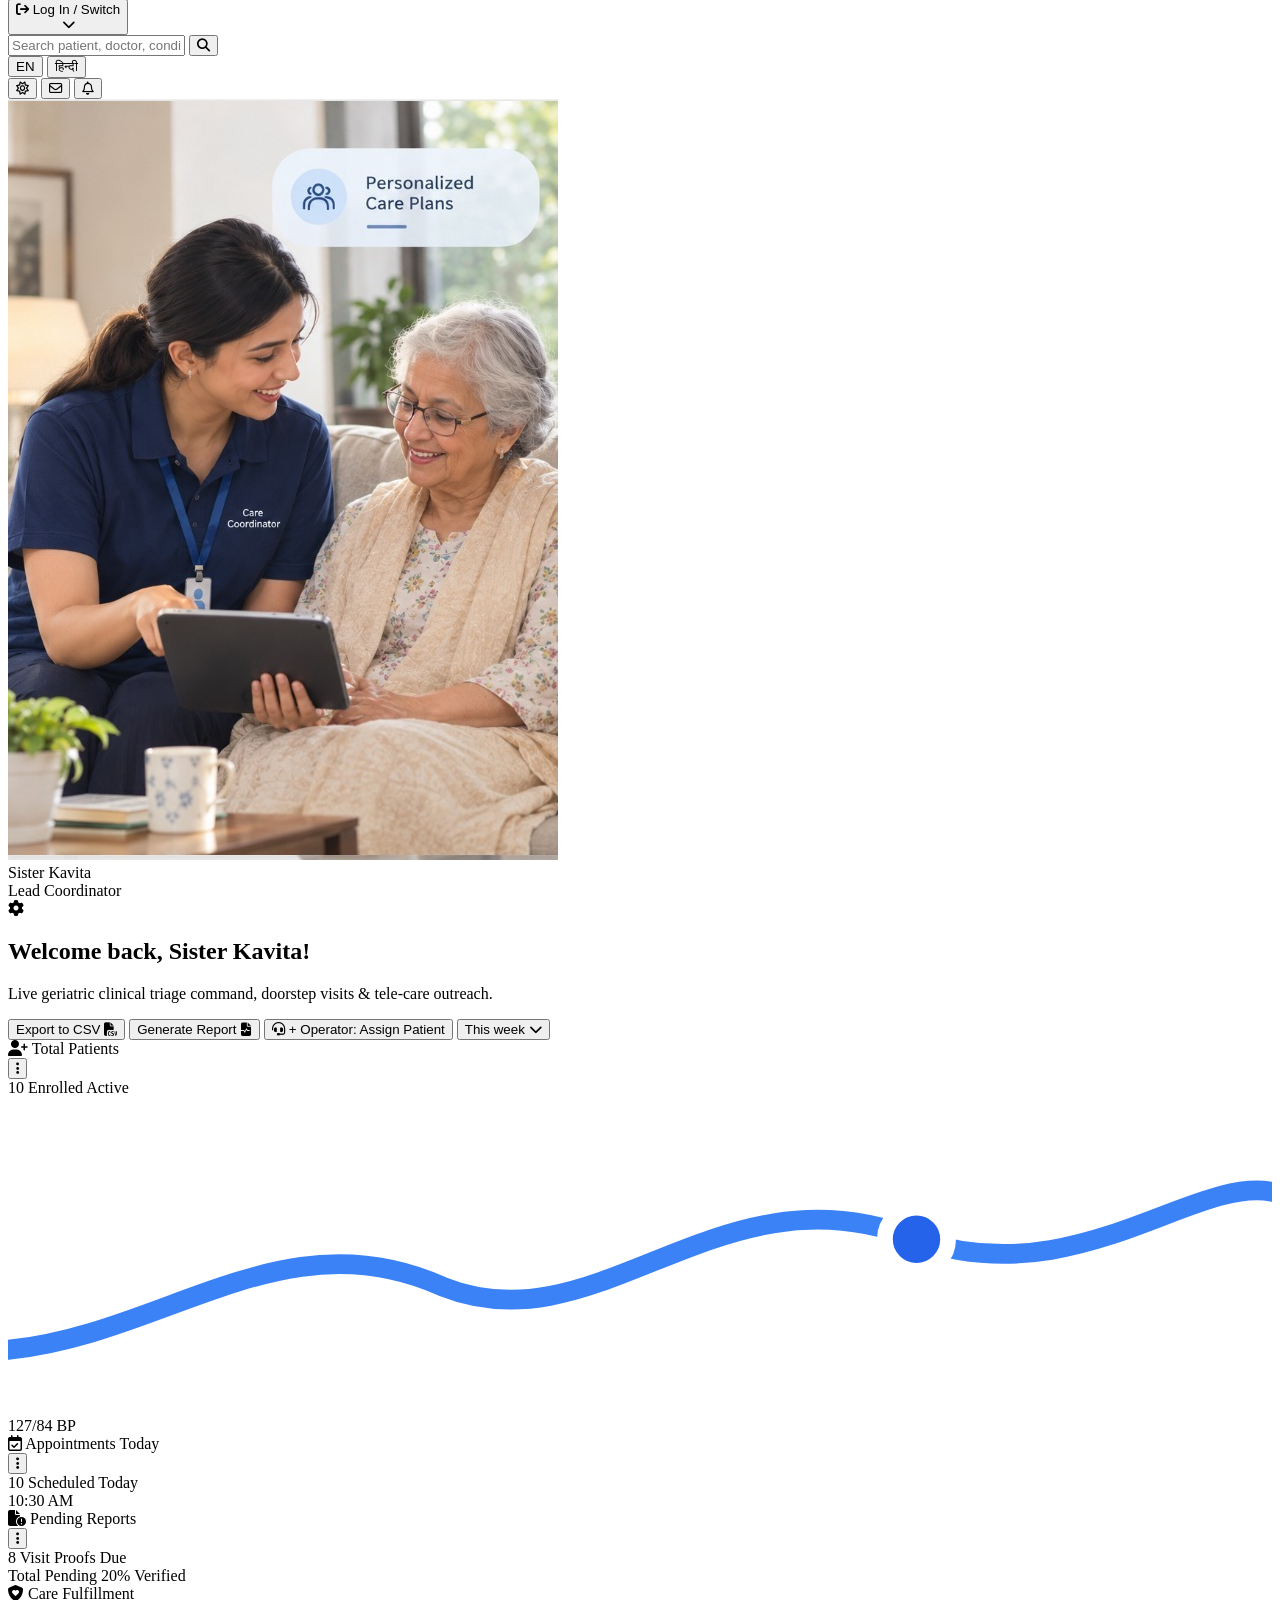
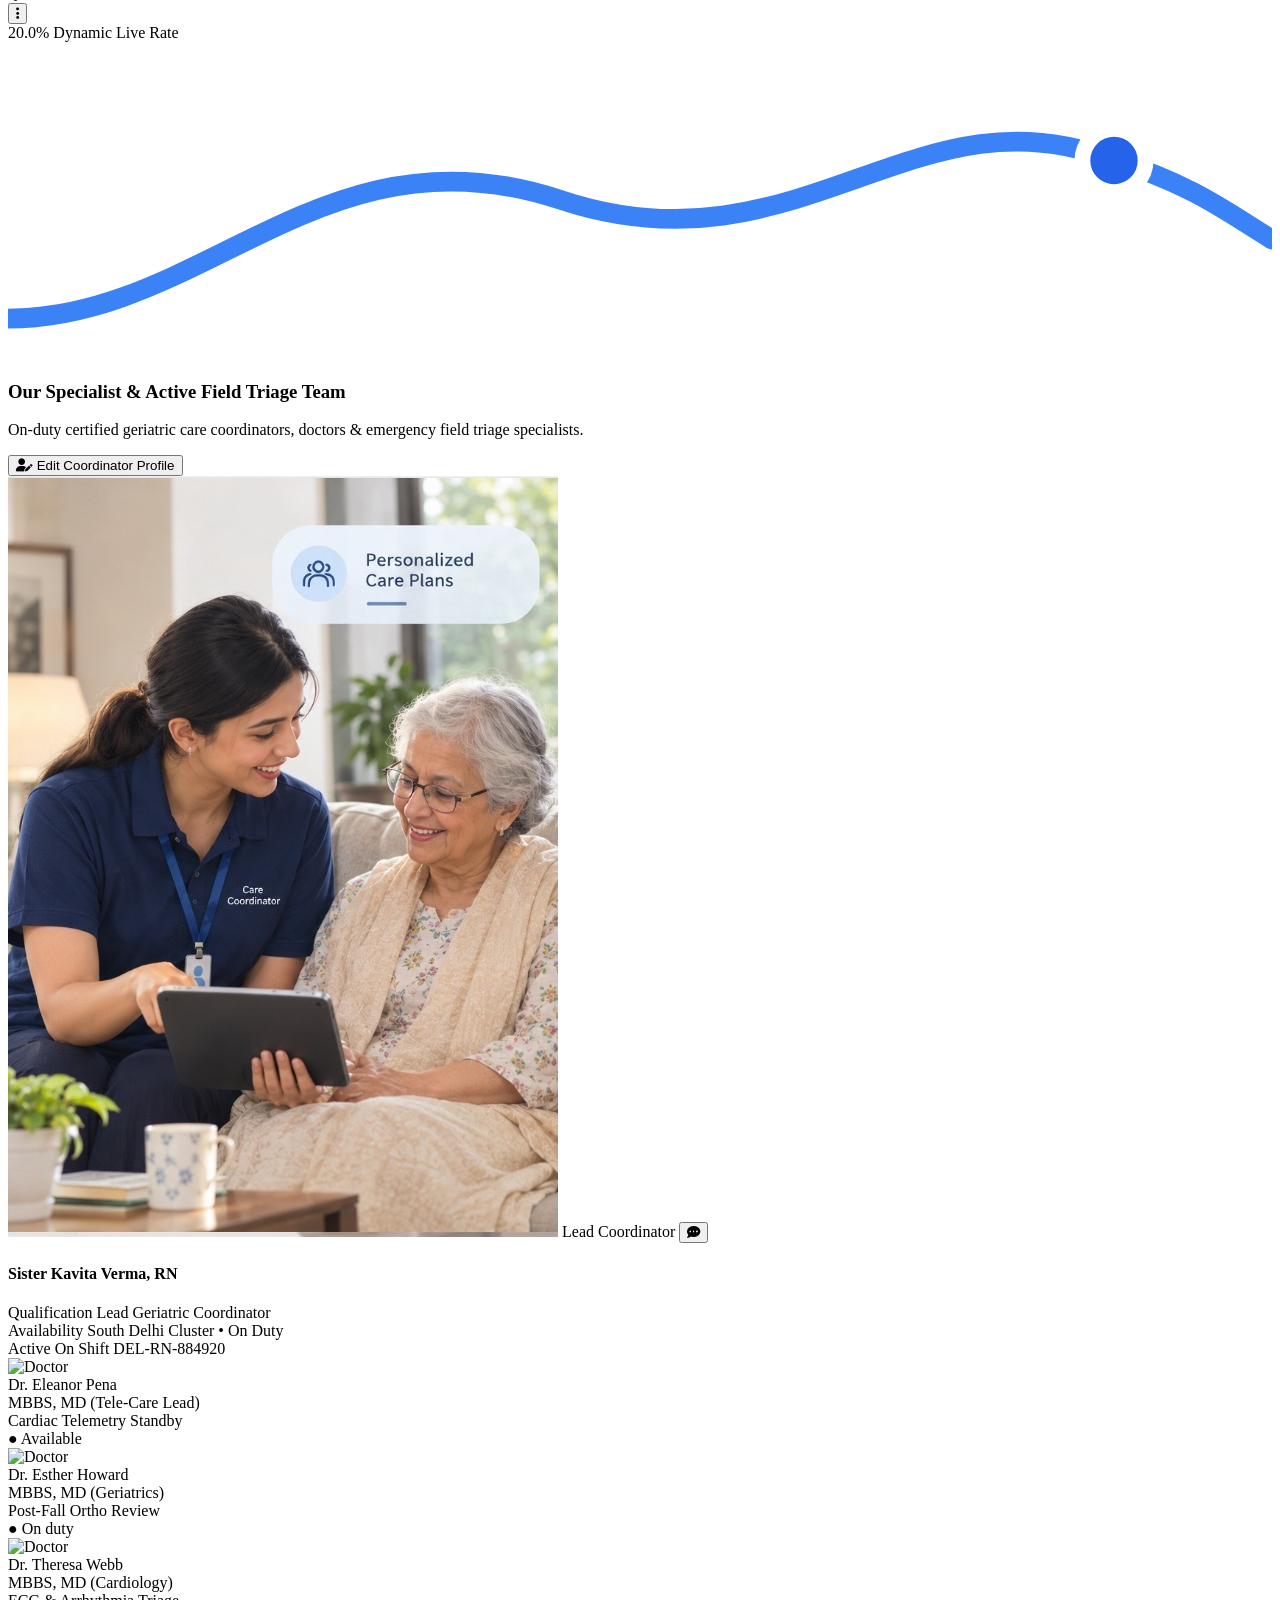
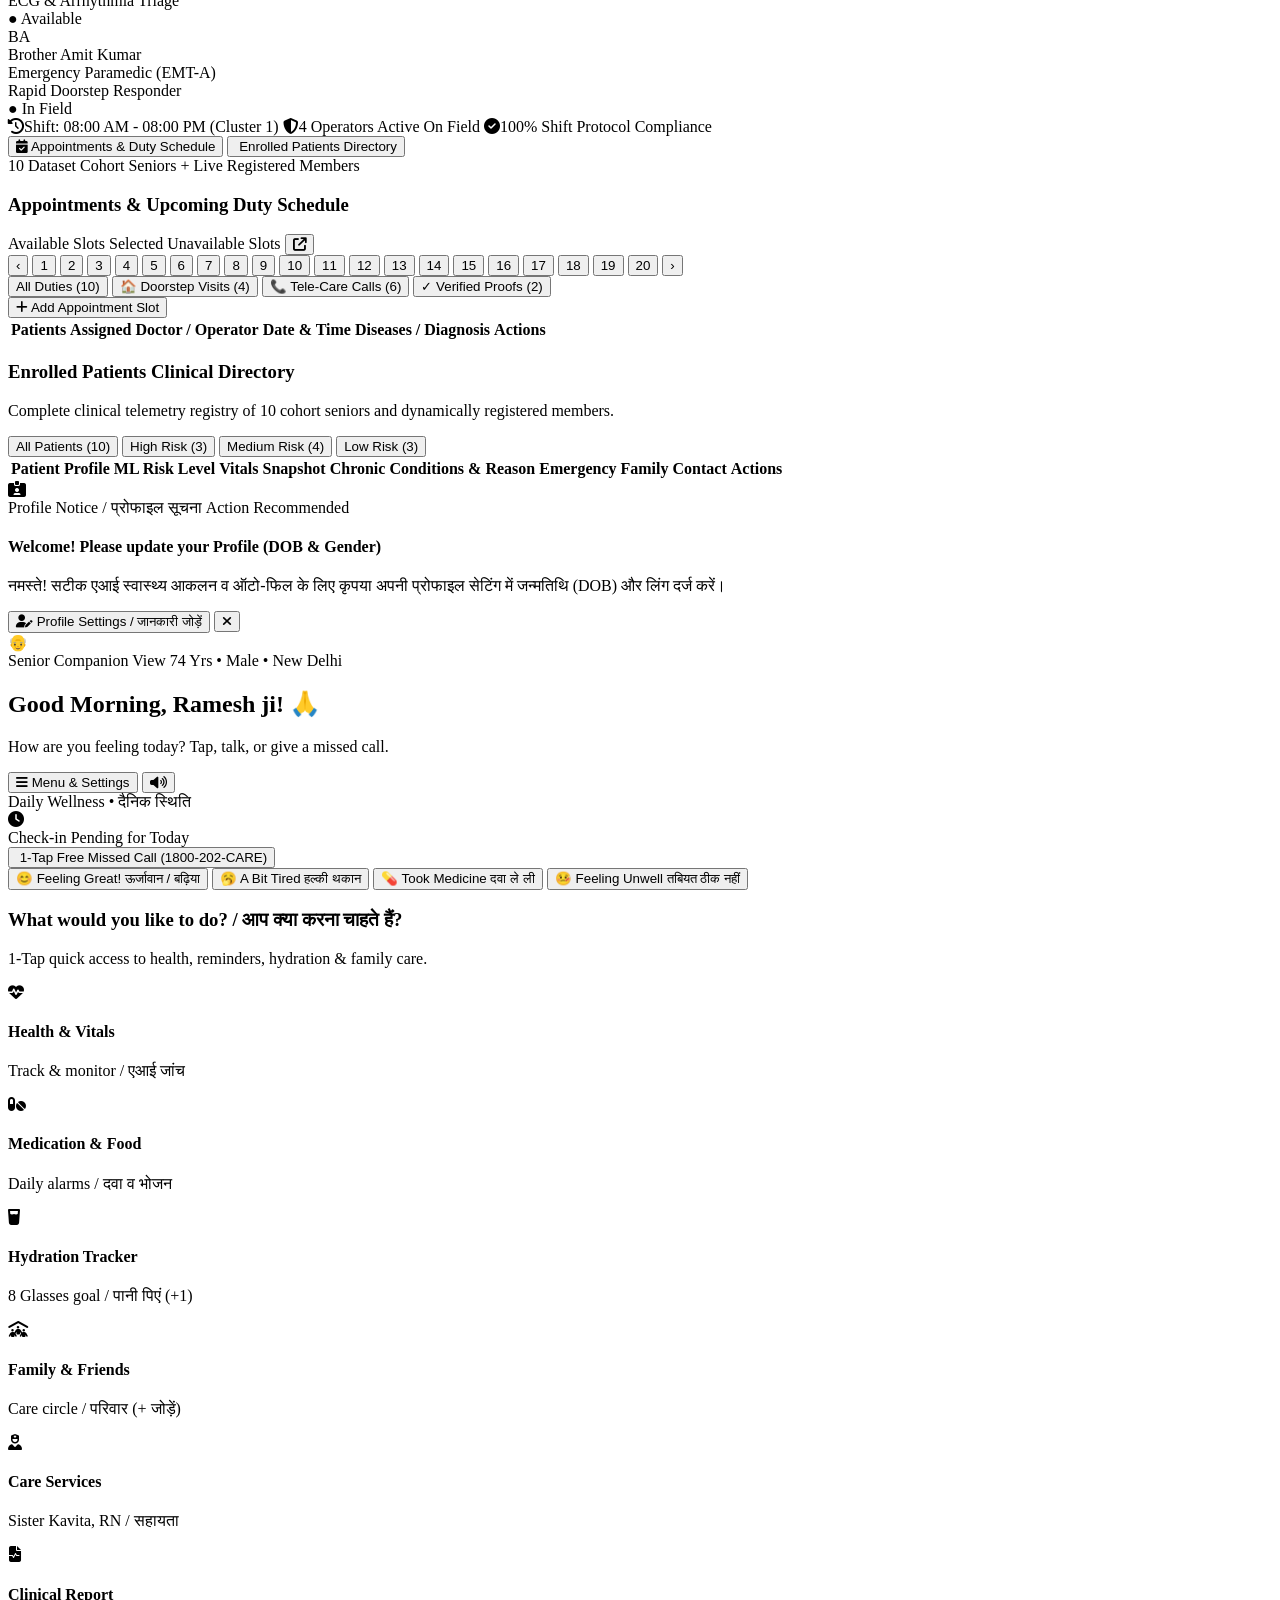
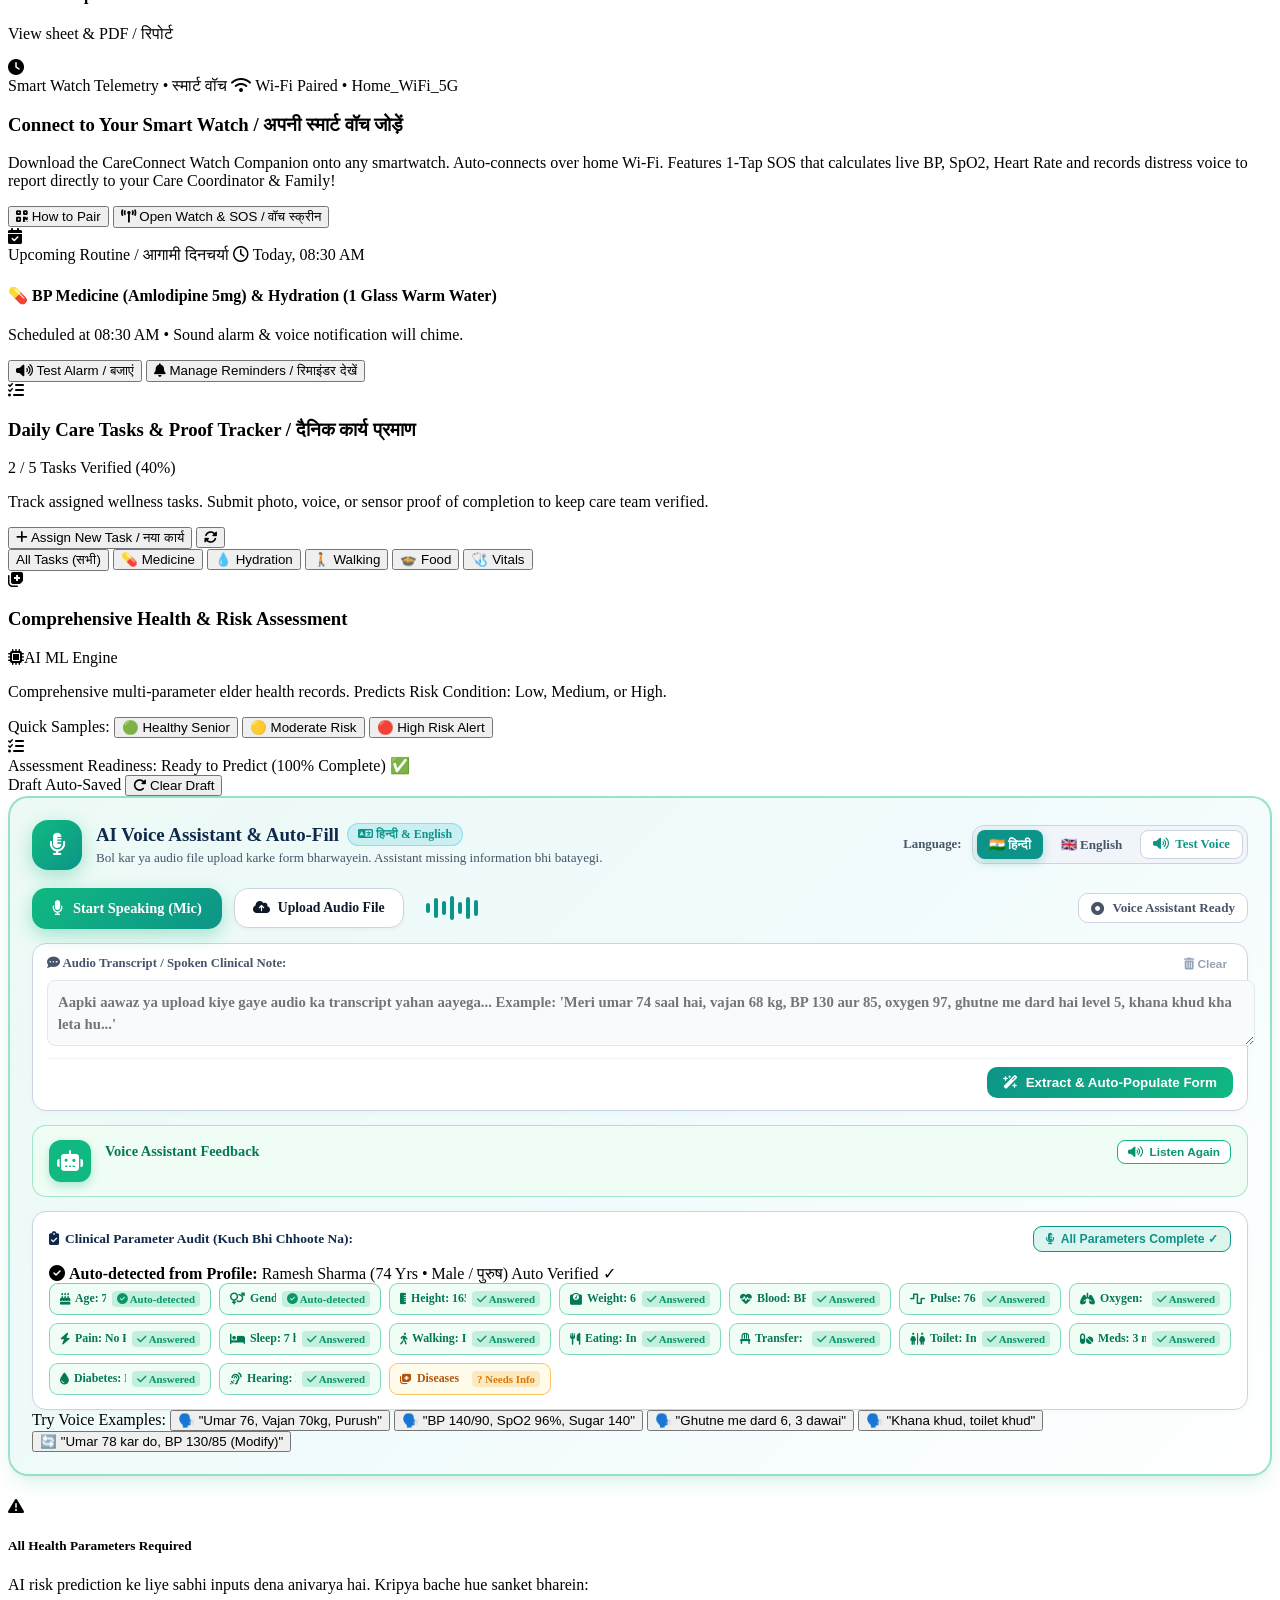
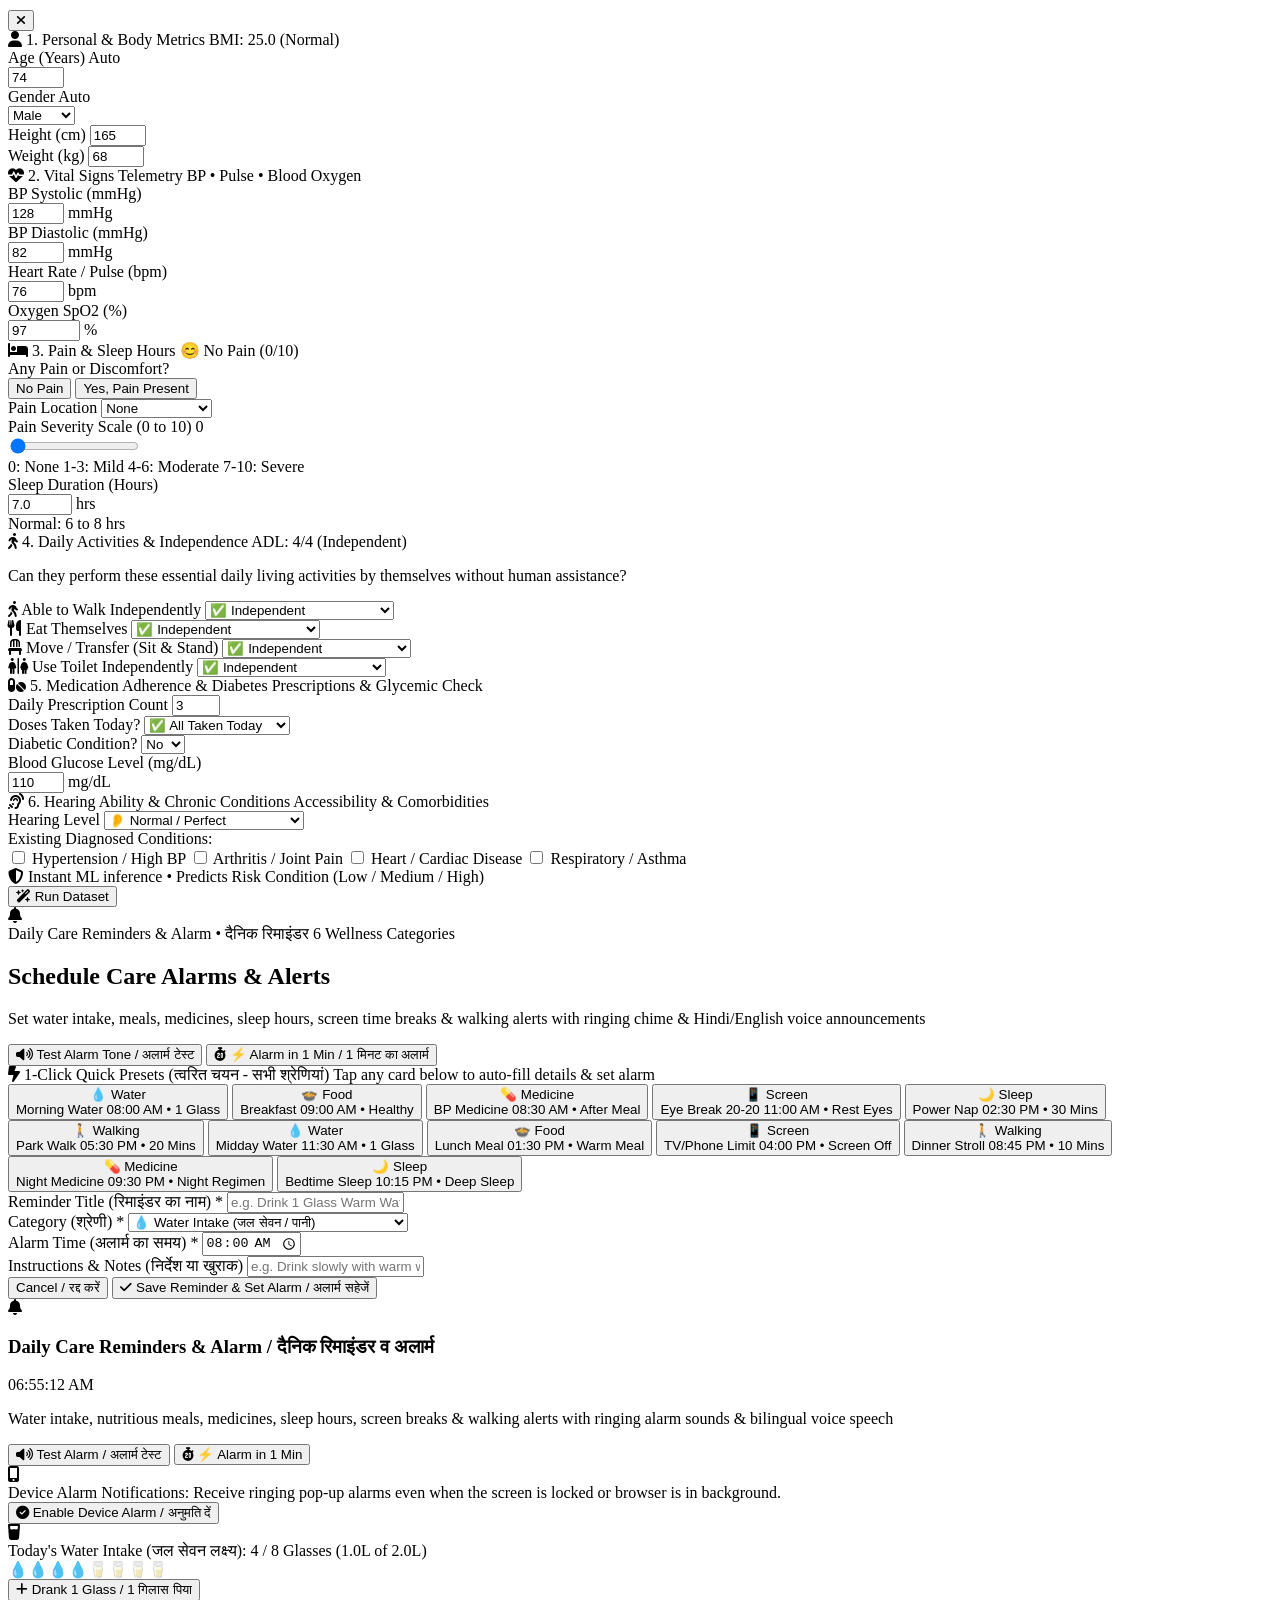
==== commit 8d3bfa54: "Implement Connect to Smart Watch Wi-Fi feature with 1-Tap SOS, live PPG vitals calculation, voice ca" ====
--- a/Deviathon/index.html
+++ b/Deviathon/index.html
@@ -1739,6 +1739,60 @@
         </div>
       </div>
 
+      <!-- ===================================================================== -->
+      <!-- SMART WATCH WI-FI TELEMETRY & 1-TAP SOS CONNECTION CARD              -->
+      <!-- ===================================================================== -->
+      <div id="senior-smartwatch-connect-card"
+        class="mb-6 p-5 sm:p-6 rounded-3xl bg-gradient-to-r from-slate-900 via-indigo-950 to-slate-900 text-white border-2 border-indigo-500/40 shadow-xl transition-all">
+        <div class="flex flex-col sm:flex-row items-start sm:items-center justify-between gap-4">
+          
+          <div class="flex items-start sm:items-center space-x-4 min-w-0 flex-1">
+            <!-- Watch Glow Icon -->
+            <div class="relative flex-shrink-0">
+              <div class="w-13 h-13 sm:w-14 sm:h-14 rounded-2xl bg-gradient-to-tr from-indigo-500 to-purple-600 text-white flex items-center justify-center text-2xl shadow-lg shadow-indigo-500/40 border border-white/20">
+                <i class="fa-solid fa-clock"></i>
+              </div>
+              <span class="absolute -top-1 -right-1 flex h-3.5 w-3.5">
+                <span class="animate-ping absolute inline-flex h-full w-full rounded-full bg-emerald-400 opacity-75"></span>
+                <span class="relative inline-flex rounded-full h-3.5 w-3.5 bg-emerald-500 border border-slate-900"></span>
+              </span>
+            </div>
+
+            <div class="min-w-0 flex-1">
+              <div class="flex flex-wrap items-center gap-2 mb-1">
+                <span class="text-[10px] font-black uppercase tracking-wider bg-indigo-500/30 text-indigo-200 px-2.5 py-0.5 rounded-full border border-indigo-400/40">
+                  Smart Watch Telemetry • स्मार्ट वॉच
+                </span>
+                <span id="watch-sync-pill" class="text-[11px] font-bold text-emerald-300 bg-emerald-950/80 px-2.5 py-0.5 rounded-full border border-emerald-500/40 flex items-center gap-1.5">
+                  <i class="fa-solid fa-wifi text-[10px]"></i> Wi-Fi Paired • Home_WiFi_5G
+                </span>
+              </div>
+              <h3 class="text-base sm:text-lg font-black text-white">
+                Connect to Your Smart Watch / अपनी स्मार्ट वॉच जोड़ें
+              </h3>
+              <p class="text-xs text-indigo-200/80 font-medium mt-0.5 leading-relaxed">
+                Download the CareConnect Watch Companion onto any smartwatch. Auto-connects over home Wi-Fi. Features 1-Tap SOS that calculates live BP, SpO2, Heart Rate and records distress voice to report directly to your Care Coordinator &amp; Family!
+              </p>
+            </div>
+          </div>
+
+          <!-- Right: Action Buttons -->
+          <div class="flex items-center space-x-2.5 w-full sm:w-auto justify-end flex-shrink-0 pt-3 sm:pt-0 border-t sm:border-t-0 border-indigo-800/40">
+            <button type="button" onclick="openSmartWatchSetupModal()"
+              class="flex-1 sm:flex-none px-3.5 py-2.5 rounded-xl bg-white/10 hover:bg-white/20 text-white text-xs font-bold border border-white/20 transition-all flex items-center justify-center space-x-1.5 active:scale-95">
+              <i class="fa-solid fa-qrcode"></i>
+              <span>How to Pair</span>
+            </button>
+            <button type="button" onclick="openSmartWatchCompanionModal()"
+              class="flex-1 sm:flex-none px-5 py-2.5 rounded-xl bg-gradient-to-r from-rose-600 via-rose-500 to-orange-500 hover:from-rose-700 hover:to-orange-600 text-white text-xs font-black shadow-lg shadow-rose-500/30 transition-all flex items-center justify-center space-x-2 active:scale-95 animate-pulse">
+              <i class="fa-solid fa-tower-broadcast"></i>
+              <span>Open Watch &amp; SOS / वॉच स्क्रीन</span>
+            </button>
+          </div>
+
+        </div>
+      </div>
+
       <!-- 3. UPCOMING ROUTINE SCHEDULE CARD (LIKE IN ELDORA REFERENCE) -->
       <div id="senior-upcoming-routine-banner"
         class="mb-6 p-4 sm:p-5 rounded-3xl bg-gradient-to-r from-amber-50/95 via-orange-50/70 to-amber-50/95 border-2 border-amber-300 shadow-sm flex flex-col lg:flex-row items-start lg:items-center justify-between gap-4 transition-all overflow-hidden">
@@ -3194,6 +3248,43 @@
       <!-- TAB 1: ANALYZE SUMMARY (क्लिनिकल एनालिसिस व वेलबीइंग समरी)               -->
       <!-- ========================================================================= -->
       <div id="family-tab-content-summary">
+
+          <!-- CRITICAL SMARTWATCH SOS INCOMING ALERT BANNER -->
+          <div id="family-watch-sos-alert-banner" class="hidden mb-6 p-5 rounded-3xl bg-gradient-to-r from-red-600 via-rose-700 to-red-800 text-white shadow-xl border-2 border-red-300 animate-pulse">
+            <div class="flex flex-col sm:flex-row items-start sm:items-center justify-between gap-4">
+              <div class="flex items-start sm:items-center space-x-3.5">
+                <div class="w-12 h-12 rounded-2xl bg-white text-rose-700 flex items-center justify-center text-2xl font-black shadow-md flex-shrink-0">
+                  <i class="fa-solid fa-bell"></i>
+                </div>
+                <div>
+                  <div class="flex flex-wrap items-center gap-2 mb-1">
+                    <span class="text-[10px] font-black uppercase tracking-wider bg-white text-red-900 px-2.5 py-0.5 rounded-full">
+                      🚨 URGENT SMARTWATCH SOS ALERT (Wi-Fi)
+                    </span>
+                    <span class="text-xs font-mono font-bold text-red-100">Live Telemetry from Wrist</span>
+                  </div>
+                  <h4 class="text-sm sm:text-base font-black text-white">
+                    Father Ramesh Sharma triggered Emergency SOS from his Smart Watch!
+                  </h4>
+                  <div class="flex flex-wrap items-center gap-3 text-xs text-red-100 font-mono mt-1">
+                    <span class="bg-black/30 px-2 py-0.5 rounded">BP: <strong class="text-white">158/96 mmHg</strong></span>
+                    <span class="bg-black/30 px-2 py-0.5 rounded">SpO2: <strong class="text-white">94%</strong></span>
+                    <span class="bg-black/30 px-2 py-0.5 rounded">HR: <strong class="text-white">114 BPM</strong></span>
+                  </div>
+                  <p class="text-xs text-red-100 italic mt-1">
+                    🎙️ Voice Note: "Mujhe ghabrahat aur chakkar aa rahe hain, seene me dard hai." • Sister Kavita RN Dispatched.
+                  </p>
+                </div>
+              </div>
+              <div class="flex items-center space-x-2 w-full sm:w-auto">
+                <button type="button" onclick="callCareCoordinatorDirect()"
+                  class="flex-1 sm:flex-none px-4 py-2.5 rounded-xl bg-white text-rose-800 hover:bg-rose-50 text-xs font-black shadow-md transition-all active:scale-95">
+                  <i class="fa-solid fa-phone mr-1"></i> Call Sister Kavita
+                </button>
+              </div>
+            </div>
+          </div>
+
         <div class="bg-white rounded-3xl border border-slate-200 p-6 sm:p-8 shadow-sm mb-6">
           
           <!-- Summary Top Title with Health Index Score -->
@@ -8033,6 +8124,278 @@
     </div>
   </div>
 
+<!-- ========================================================================= -->
+  <!-- MODAL: SMART WATCH PAIRING & SETUP GUIDE (वॉच सेटअप गाइड)                 -->
+  <!-- ========================================================================= -->
+  <div id="modal-smartwatch-setup" class="hidden fixed inset-0 z-50 flex items-center justify-center p-4 bg-slate-950/80 backdrop-blur-sm overflow-y-auto">
+    <div class="bg-white rounded-3xl max-w-md w-full shadow-2xl border border-slate-200 overflow-hidden my-6 animate-scaleUp">
+      <div class="bg-gradient-to-r from-slate-900 via-indigo-950 to-slate-900 text-white p-5 flex items-center justify-between">
+        <div class="flex items-center space-x-3">
+          <div class="w-10 h-10 rounded-2xl bg-indigo-500/20 text-indigo-300 flex items-center justify-center text-lg border border-indigo-400/30">
+            <i class="fa-solid fa-wifi"></i>
+          </div>
+          <div>
+            <h3 class="text-base font-black text-white">Smart Watch Wi-Fi Pairing</h3>
+            <p class="text-[11px] text-indigo-200">2-Minute Setup for WearOS, Apple Watch &amp; Galaxy Watch</p>
+          </div>
+        </div>
+        <button type="button" onclick="closeSmartWatchSetupModal()" class="w-8 h-8 rounded-full bg-white/10 hover:bg-white/20 text-white flex items-center justify-center text-sm transition-colors">
+          <i class="fa-solid fa-xmark"></i>
+        </button>
+      </div>
+
+      <div class="p-6 space-y-4 text-xs">
+        <div class="p-4 rounded-2xl bg-indigo-50 border border-indigo-200 flex items-start space-x-3">
+          <div class="w-7 h-7 rounded-xl bg-indigo-600 text-white flex items-center justify-center font-bold text-xs flex-shrink-0">1</div>
+          <div>
+            <div class="font-black text-slate-900 text-xs">Download Watch Companion App</div>
+            <p class="text-slate-600 text-[11px] mt-0.5">Open Play Store or App Store on your smartwatch and search <strong>CareConnect Watch</strong> (or scan QR code below).</p>
+          </div>
+        </div>
+
+        <div class="p-4 rounded-2xl bg-indigo-50 border border-indigo-200 flex items-start space-x-3">
+          <div class="w-7 h-7 rounded-xl bg-indigo-600 text-white flex items-center justify-center font-bold text-xs flex-shrink-0">2</div>
+          <div>
+            <div class="font-black text-slate-900 text-xs">Connect to Home Wi-Fi Network</div>
+            <p class="text-slate-600 text-[11px] mt-0.5">Make sure watch is connected to <strong>Home_WiFi_5G</strong>. It will automatically link with patient profile <strong>Ramesh Sharma</strong>.</p>
+          </div>
+        </div>
+
+        <div class="p-4 rounded-2xl bg-emerald-50 border border-emerald-200 flex items-start space-x-3">
+          <div class="w-7 h-7 rounded-xl bg-emerald-600 text-white flex items-center justify-center font-bold text-xs flex-shrink-0">3</div>
+          <div>
+            <div class="font-black text-emerald-950 text-xs">1-Tap Emergency SOS Ready!</div>
+            <p class="text-emerald-800 text-[11px] mt-0.5">Your watch now monitors wrist sensors. Whenever you press SOS on your watch, it measures BP, SpO2, Heart Rate, and records your voice to report to Sister Kavita &amp; Rahul.</p>
+          </div>
+        </div>
+
+        <div class="p-4 rounded-2xl bg-slate-50 border border-slate-200 text-center">
+          <div class="text-[10px] font-bold text-slate-400 uppercase tracking-wider mb-2">Simulated Watch Pairing Status</div>
+          <div class="inline-flex items-center space-x-2 text-xs font-mono font-black text-emerald-700 bg-emerald-100 px-3 py-1 rounded-full border border-emerald-300">
+            <span class="w-2 h-2 rounded-full bg-emerald-500 animate-ping"></span>
+            <span>PAIRED: CC-WATCH-889 • Home_WiFi_5G</span>
+          </div>
+        </div>
+      </div>
+
+      <div class="p-4 bg-slate-50 border-t border-slate-200 flex items-center justify-between">
+        <button type="button" onclick="closeSmartWatchSetupModal()" class="px-4 py-2 rounded-xl border border-slate-300 text-slate-700 font-bold text-xs hover:bg-slate-100 transition-all">
+          Close
+        </button>
+        <button type="button" onclick="closeSmartWatchSetupModal(); openSmartWatchCompanionModal()" class="px-4 py-2 rounded-xl bg-indigo-600 hover:bg-indigo-700 text-white font-black text-xs shadow-md transition-all">
+          Open Watch Screen Now →
+        </button>
+      </div>
+    </div>
+  </div>
+
+  <!-- ========================================================================= -->
+  <!-- MODAL: INTERACTIVE SMART WATCH COMPANION SIMULATOR (स्मार्ट वॉच सिम्युलेटर)-->
+  <!-- ========================================================================= -->
+  <div id="modal-smartwatch-companion" class="hidden fixed inset-0 z-50 flex items-center justify-center p-4 bg-slate-950/85 backdrop-blur-md overflow-y-auto">
+    <div class="relative max-w-sm w-full mx-auto my-6 animate-scaleUp">
+      
+      <!-- Close Button on Outer Overlay -->
+      <button type="button" onclick="closeSmartWatchCompanionModal()"
+        class="absolute -top-3 -right-3 z-50 w-9 h-9 rounded-full bg-slate-800 hover:bg-slate-700 text-white flex items-center justify-center text-sm shadow-xl border border-slate-600 transition-transform active:scale-90">
+        <i class="fa-solid fa-xmark"></i>
+      </button>
+
+      <!-- Realistic Watch Device Mockup -->
+      <div class="relative mx-auto flex flex-col items-center">
+        
+        <!-- Top Watch Strap -->
+        <div class="w-36 h-8 bg-gradient-to-b from-slate-800 via-slate-700 to-slate-900 rounded-t-xl shadow-inner border-t border-x border-slate-600/50"></div>
+
+        <!-- Watch Case / Bezel -->
+        <div class="relative w-72 sm:w-80 h-[440px] bg-gradient-to-b from-slate-950 via-slate-900 to-slate-950 rounded-[48px] p-3 shadow-2xl border-4 border-slate-700/80 ring-4 ring-black/60 flex items-center justify-center">
+          
+          <!-- Watch Digital Crown Knob -->
+          <div class="absolute -right-3 top-28 w-2.5 h-14 bg-gradient-to-r from-slate-600 via-slate-400 to-slate-700 rounded-r-md border border-slate-500 shadow-md"></div>
+          <div class="absolute -right-2 top-48 w-1.5 h-9 bg-slate-600 rounded-r-sm"></div>
+
+          <!-- OLED Display Screen -->
+          <div id="watch-oled-screen" class="w-full h-full bg-black rounded-[38px] p-4 flex flex-col justify-between text-white overflow-hidden relative border border-slate-800">
+            
+            <!-- Watch Top Status Bar -->
+            <div class="flex items-center justify-between text-[10px] text-slate-400 font-mono pt-1 pb-1 border-b border-slate-800/80">
+              <div class="flex items-center space-x-1 text-emerald-400">
+                <i class="fa-solid fa-wifi text-[9px]"></i>
+                <span class="text-[9px]">Wi-Fi</span>
+              </div>
+              <div id="watch-live-clock" class="font-bold text-white text-[11px]">08:35 AM</div>
+              <div class="flex items-center space-x-1 text-slate-300">
+                <span class="text-[9px]">92%</span>
+                <i class="fa-solid fa-battery-three-quarters text-emerald-400 text-[10px]"></i>
+              </div>
+            </div>
+
+            <!-- ============================================== -->
+            <!-- STATE A: IDLE READY SCREEN WITH BIG SOS BUTTON -->
+            <!-- ============================================== -->
+            <div id="watch-screen-idle" class="flex flex-col items-center justify-between flex-1 py-3 text-center">
+              <div>
+                <div class="text-[10px] uppercase font-bold text-indigo-400 tracking-wider">CareConnect Watch OS</div>
+                <div class="text-xs font-black text-slate-200 mt-0.5">👴 Ramesh Sharma</div>
+                <div class="inline-flex items-center space-x-1 text-[9px] text-emerald-400 bg-emerald-950/80 px-2 py-0.5 rounded-full border border-emerald-500/30 mt-1">
+                  <span class="w-1.5 h-1.5 rounded-full bg-emerald-400 animate-pulse"></span>
+                  <span>PPG Wrist Sensors Active</span>
+                </div>
+              </div>
+
+              <!-- Main Red Watch SOS Button -->
+              <div class="my-auto py-2">
+                <button type="button" onclick="triggerSmartWatchSOS()" id="btn-watch-sos-trigger"
+                  class="w-36 h-36 rounded-full bg-gradient-to-tr from-red-700 via-rose-600 to-red-500 hover:from-red-600 hover:to-rose-500 text-white flex flex-col items-center justify-center shadow-xl shadow-rose-600/50 active:scale-90 transition-all border-4 border-red-300/40 animate-pulse">
+                  <i class="fa-solid fa-bell text-3xl mb-1 text-white"></i>
+                  <span class="font-black text-lg tracking-wider">SOS</span>
+                  <span class="text-[9px] font-bold text-rose-100 uppercase tracking-tight">आपातकालीन</span>
+                </button>
+                <div class="text-[10px] text-slate-400 font-medium mt-2">
+                  1-Tap: Scans Vitals &amp; Voice
+                </div>
+              </div>
+
+              <div class="text-[10px] text-slate-500 border-t border-slate-900 pt-1.5 w-full">
+                Dispatches to Sister Kavita &amp; Rahul
+              </div>
+            </div>
+
+            <!-- ============================================== -->
+            <!-- STATE B: MEASURING WRIST VITALS & SCANNING      -->
+            <!-- ============================================== -->
+            <div id="watch-screen-scanning" class="hidden flex flex-col items-center justify-between flex-1 py-3 text-center">
+              <div class="w-full">
+                <div class="inline-flex items-center space-x-1.5 text-[10px] font-mono text-rose-400 bg-rose-950/80 px-2.5 py-0.5 rounded-full border border-rose-500/40 animate-pulse">
+                  <i class="fa-solid fa-circle-exclamation"></i>
+                  <span>EMERGENCY SOS TRIGGERED</span>
+                </div>
+                <div class="text-xs font-black text-white mt-1">Measuring Wrist Telemetry...</div>
+              </div>
+
+              <!-- Scanning Visual Radar -->
+              <div class="relative w-28 h-28 my-auto flex items-center justify-center">
+                <span class="animate-ping absolute inline-flex h-full w-full rounded-full bg-rose-500 opacity-40"></span>
+                <span class="animate-pulse absolute inline-flex h-20 w-20 rounded-full bg-rose-600/50"></span>
+                <div class="relative w-16 h-16 rounded-full bg-gradient-to-tr from-rose-600 to-red-600 flex items-center justify-center text-2xl text-white shadow-lg">
+                  <i class="fa-solid fa-heart-pulse animate-bounce"></i>
+                </div>
+              </div>
+
+              <!-- Live Gauges Preview -->
+              <div class="grid grid-cols-3 gap-1.5 w-full font-mono text-center">
+                <div class="bg-slate-900/90 p-1.5 rounded-xl border border-slate-800">
+                  <div class="text-[8px] text-slate-400 uppercase">BP</div>
+                  <div id="watch-live-bp" class="text-[11px] font-black text-rose-400">158/96</div>
+                </div>
+                <div class="bg-slate-900/90 p-1.5 rounded-xl border border-slate-800">
+                  <div class="text-[8px] text-slate-400 uppercase">SpO2</div>
+                  <div id="watch-live-spo2" class="text-[11px] font-black text-sky-400">94%</div>
+                </div>
+                <div class="bg-slate-900/90 p-1.5 rounded-xl border border-slate-800">
+                  <div class="text-[8px] text-slate-400 uppercase">Pulse</div>
+                  <div id="watch-live-hr" class="text-[11px] font-black text-amber-400">114 bpm</div>
+                </div>
+              </div>
+
+              <div class="text-[9px] text-rose-300 font-mono animate-pulse">
+                Wrist optical PPG calculating...
+              </div>
+            </div>
+
+            <!-- ============================================== -->
+            <!-- STATE C: VOICE DISTRESS INPUT CAPTURE          -->
+            <!-- ============================================== -->
+            <div id="watch-screen-voice" class="hidden flex flex-col items-center justify-between flex-1 py-3 text-center">
+              <div>
+                <span class="text-[10px] font-black text-amber-400 uppercase tracking-wider">🎙️ Voice Distress Check</span>
+                <div class="text-xs font-bold text-white mt-0.5">Speak your message / बोलें:</div>
+              </div>
+
+              <!-- Animated Mic -->
+              <div class="my-auto py-1">
+                <div class="w-16 h-16 rounded-full bg-amber-500/20 border-2 border-amber-400 flex items-center justify-center text-amber-400 text-2xl mx-auto animate-pulse">
+                  <i class="fa-solid fa-microphone"></i>
+                </div>
+                <div id="watch-voice-status" class="text-[10px] text-amber-200 mt-2 font-mono">
+                  Listening to audio...
+                </div>
+              </div>
+
+              <!-- Transcript Box -->
+              <div class="w-full bg-slate-900/90 p-2 rounded-xl border border-amber-500/40 text-left">
+                <p id="watch-voice-transcript" class="text-[10px] text-slate-200 italic font-medium leading-tight">
+                  "Mujhe ghabrahat aur chakkar aa rahe hain, seene me dard hai."
+                </p>
+              </div>
+
+              <div class="w-full pt-1 flex items-center space-x-1">
+                <button type="button" onclick="confirmAndDispatchWatchSOS()"
+                  class="w-full py-2 rounded-xl bg-gradient-to-r from-red-600 to-rose-600 hover:from-red-700 hover:to-rose-700 text-white font-black text-xs shadow-md">
+                  Transmit Emergency Over Wi-Fi →
+                </button>
+              </div>
+            </div>
+
+            <!-- ============================================== -->
+            <!-- STATE D: TRANSMISSION CONFIRMED & DISPATCHED   -->
+            <!-- ============================================== -->
+            <div id="watch-screen-confirmed" class="hidden flex flex-col items-center justify-between flex-1 py-2 text-center">
+              <div>
+                <div class="w-10 h-10 rounded-full bg-emerald-500/20 border-2 border-emerald-400 text-emerald-400 flex items-center justify-center text-xl mx-auto">
+                  <i class="fa-solid fa-check"></i>
+                </div>
+                <div class="text-xs font-black text-white mt-1">DISPATCH SENT OVER WI-FI! ✅</div>
+                <div class="text-[9px] text-emerald-400 font-mono">HASH: CC-WTC-9941</div>
+              </div>
+
+              <!-- Summary Card -->
+              <div class="w-full bg-slate-900/95 p-2.5 rounded-2xl border border-slate-800 text-left space-y-1 font-mono text-[9px]">
+                <div class="flex justify-between border-b border-slate-800 pb-0.5">
+                  <span class="text-slate-400">BP:</span>
+                  <span class="text-rose-400 font-bold">158/96 mmHg (Critical)</span>
+                </div>
+                <div class="flex justify-between border-b border-slate-800 pb-0.5">
+                  <span class="text-slate-400">SpO2 / HR:</span>
+                  <span class="text-sky-400 font-bold">94% • 114 BPM</span>
+                </div>
+                <div class="flex justify-between">
+                  <span class="text-slate-400">Alerted:</span>
+                  <span class="text-amber-300 font-bold">Sister Kavita &amp; Rahul</span>
+                </div>
+              </div>
+
+              <!-- Portal Navigation Buttons -->
+              <div class="w-full space-y-1">
+                <button type="button" onclick="closeSmartWatchCompanionModal(); enterDashboard('family')"
+                  class="w-full py-1.5 rounded-xl bg-purple-700 hover:bg-purple-800 text-white font-black text-[10px] shadow-sm flex items-center justify-center space-x-1">
+                  <i class="fa-solid fa-people-roof text-[9px]"></i>
+                  <span>View in Family Portal</span>
+                </button>
+                <button type="button" onclick="closeSmartWatchCompanionModal(); enterDashboard('coordinator')"
+                  class="w-full py-1.5 rounded-xl bg-teal-700 hover:bg-teal-800 text-white font-black text-[10px] shadow-sm flex items-center justify-center space-x-1">
+                  <i class="fa-solid fa-user-nurse text-[9px]"></i>
+                  <span>View in Coordinator Portal</span>
+                </button>
+                <button type="button" onclick="resetWatchToIdle()"
+                  class="w-full py-1 text-[10px] text-slate-400 hover:text-white font-bold">
+                  Reset Watch to Normal
+                </button>
+              </div>
+
+            </div>
+
+          </div>
+        </div>
+
+        <!-- Bottom Watch Strap -->
+        <div class="w-36 h-10 bg-gradient-to-t from-slate-800 via-slate-700 to-slate-900 rounded-b-xl shadow-inner border-b border-x border-slate-600/50"></div>
+
+      </div>
+
+    </div>
+  </div>
+
 </body>
 
 </html>
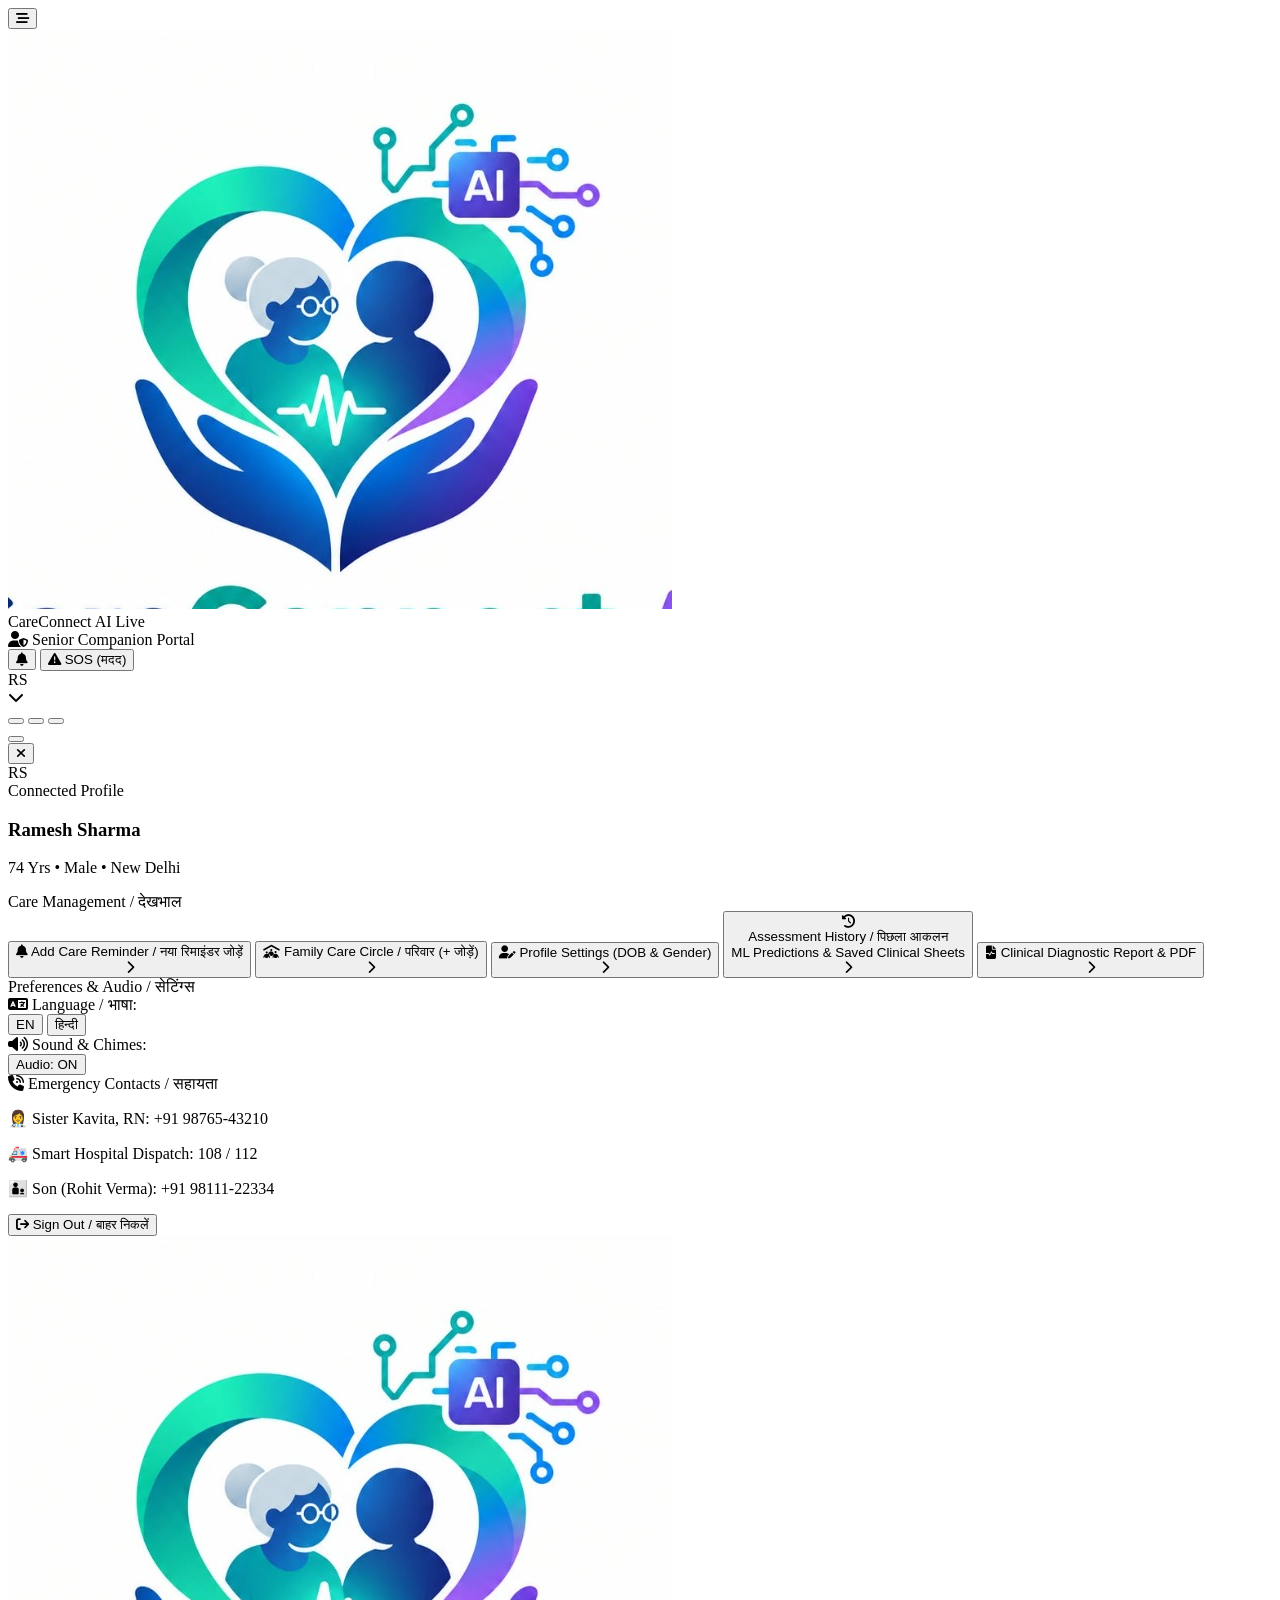
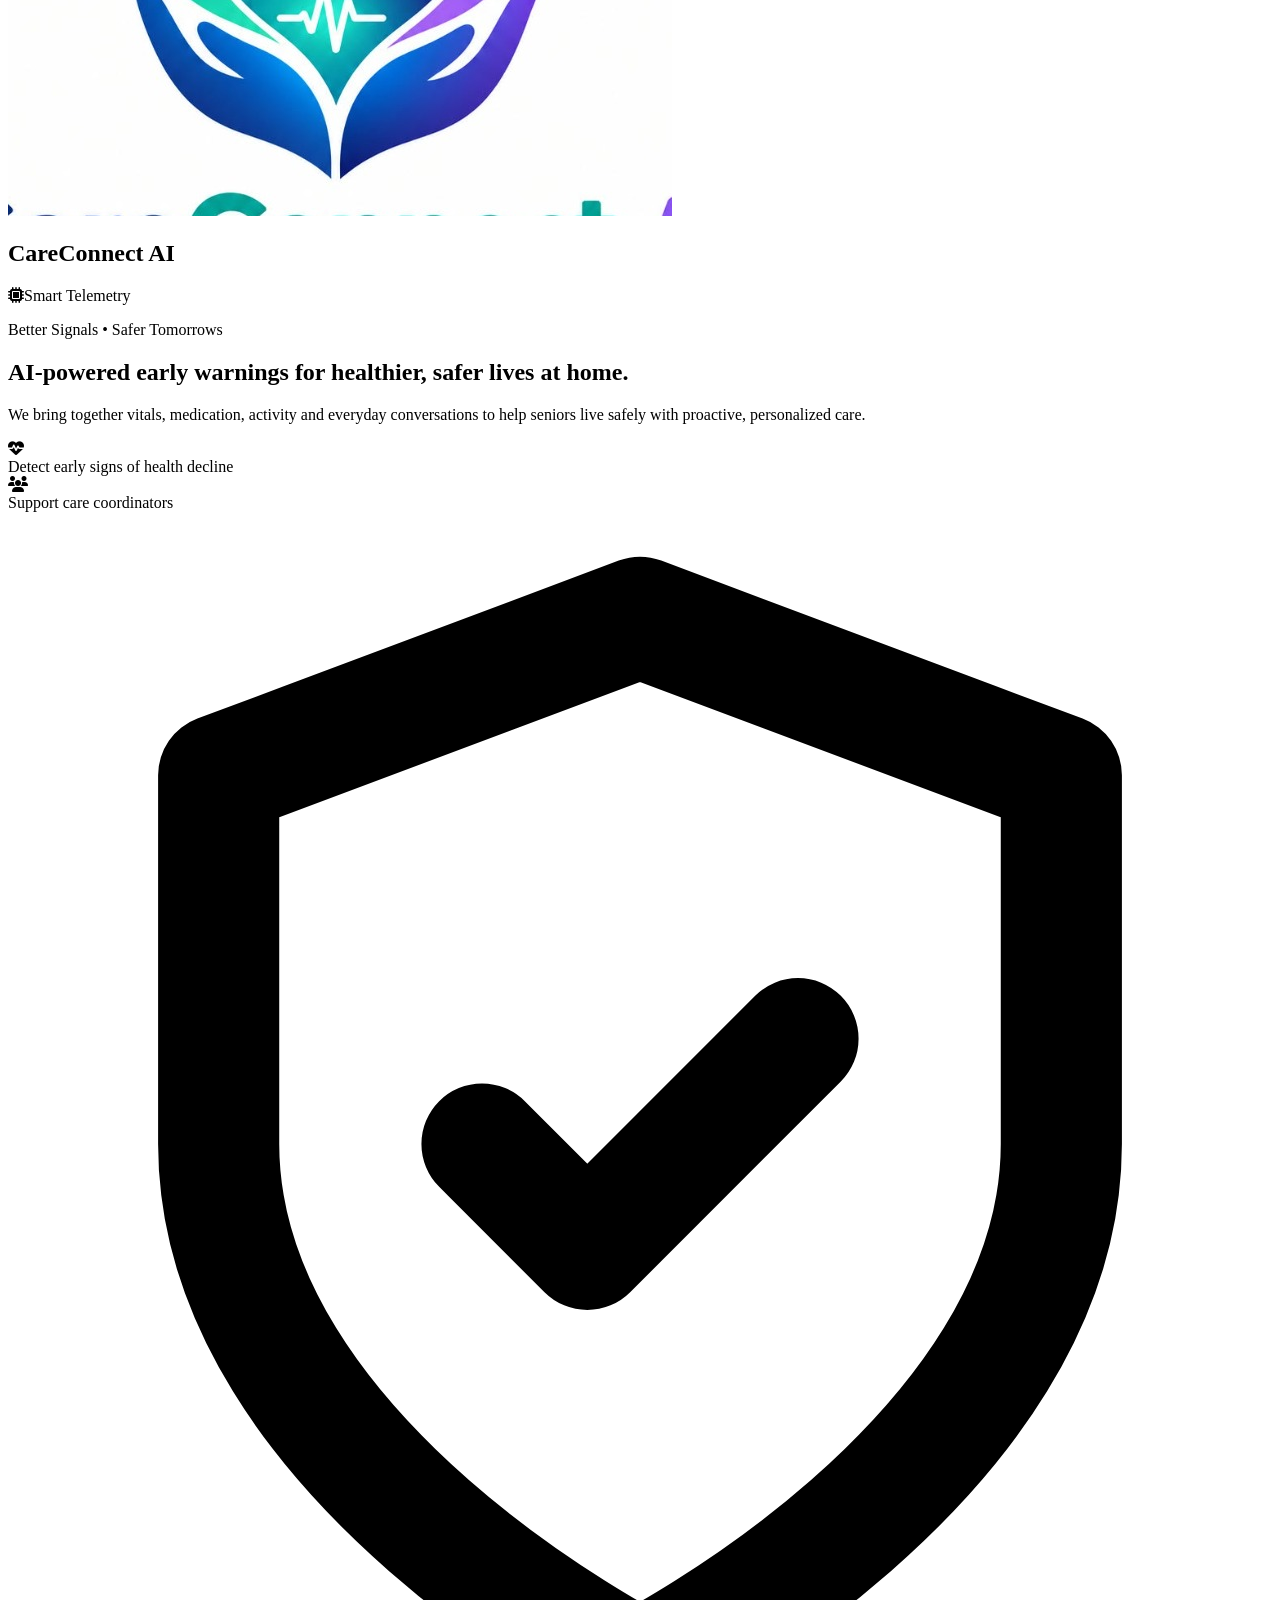
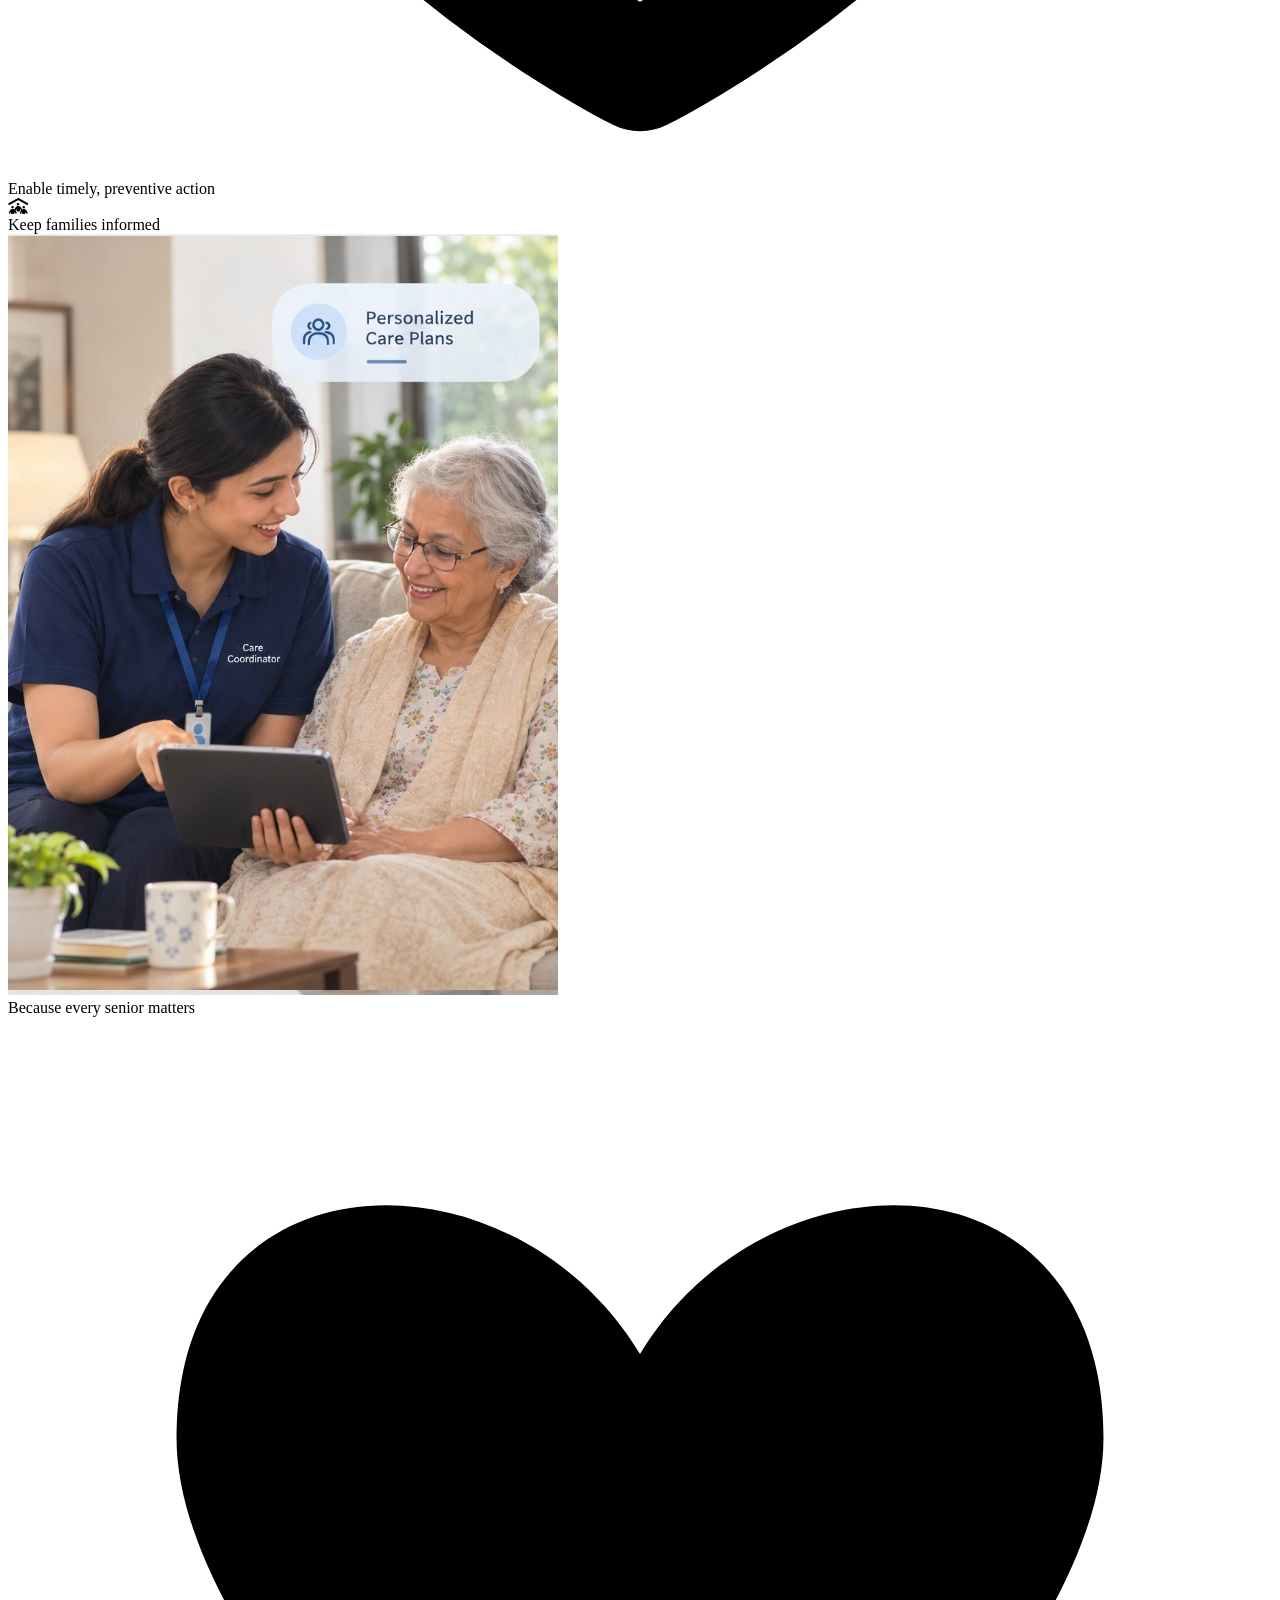
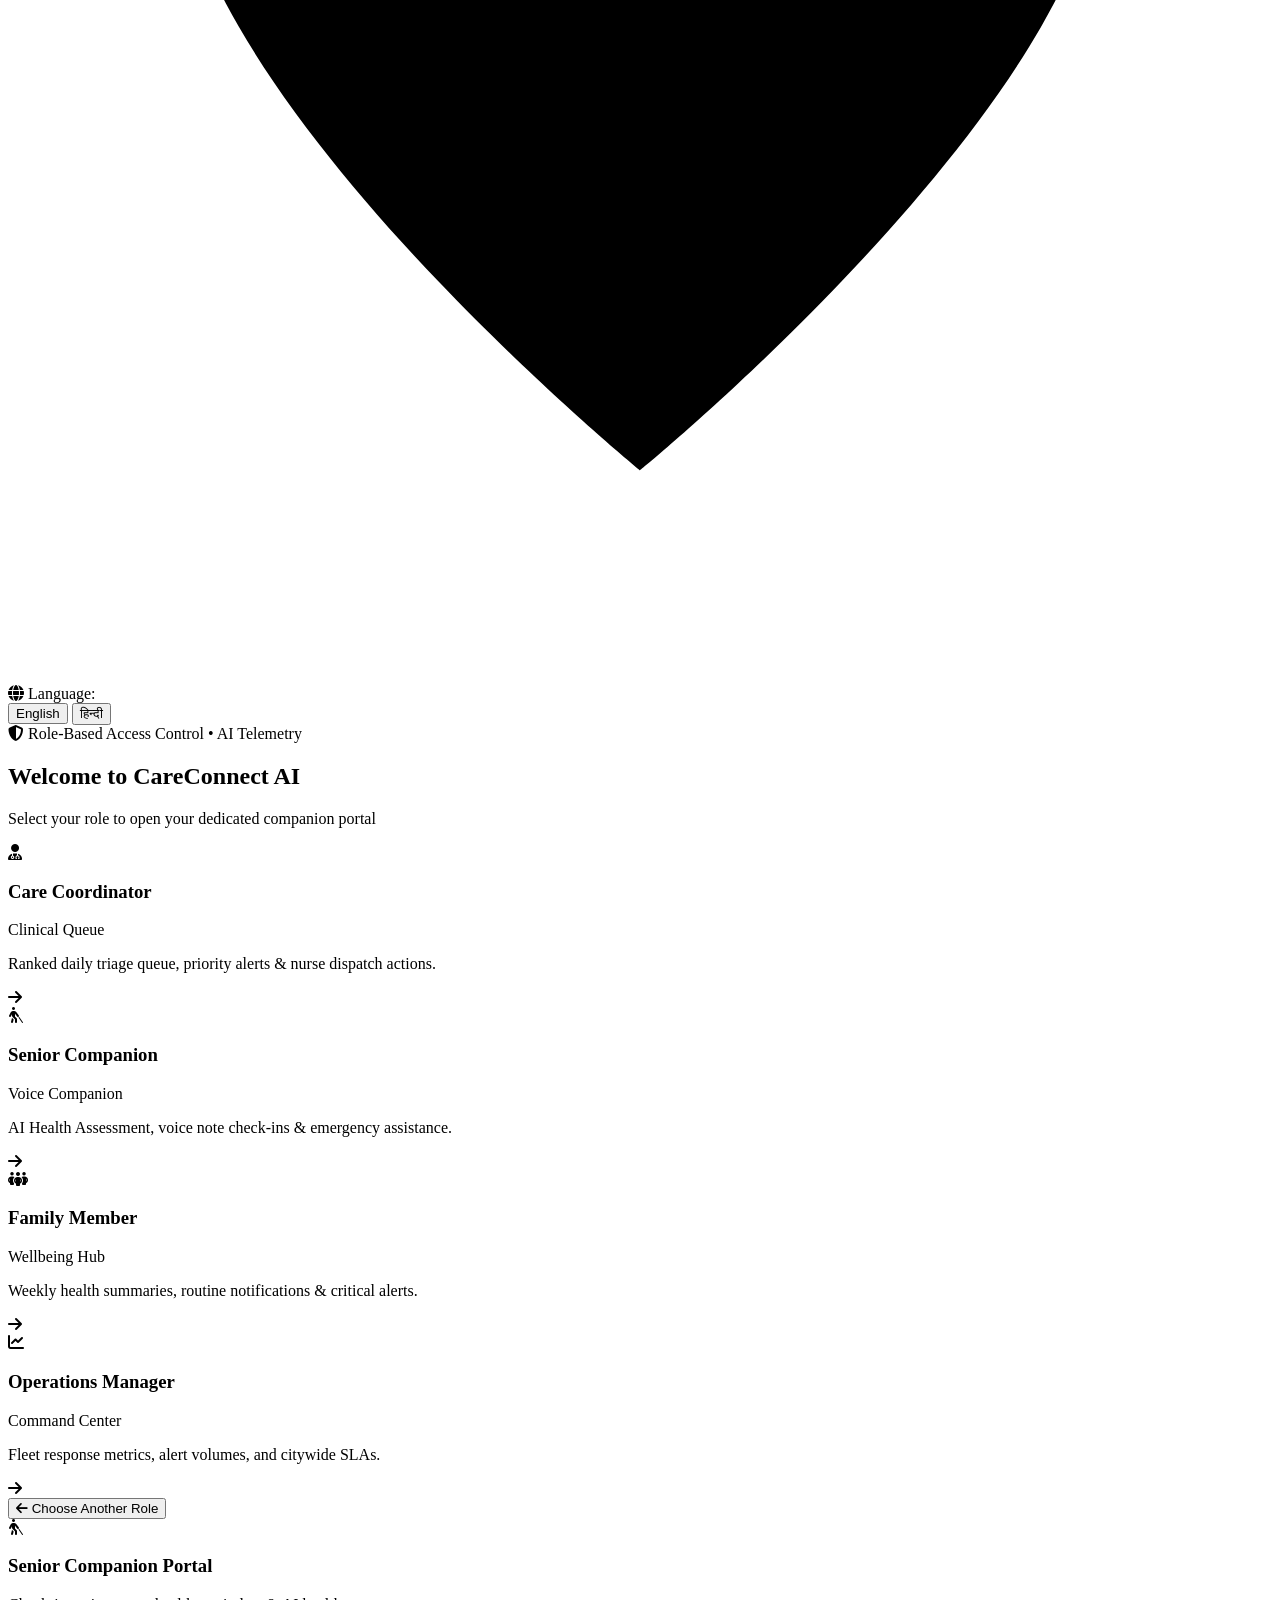
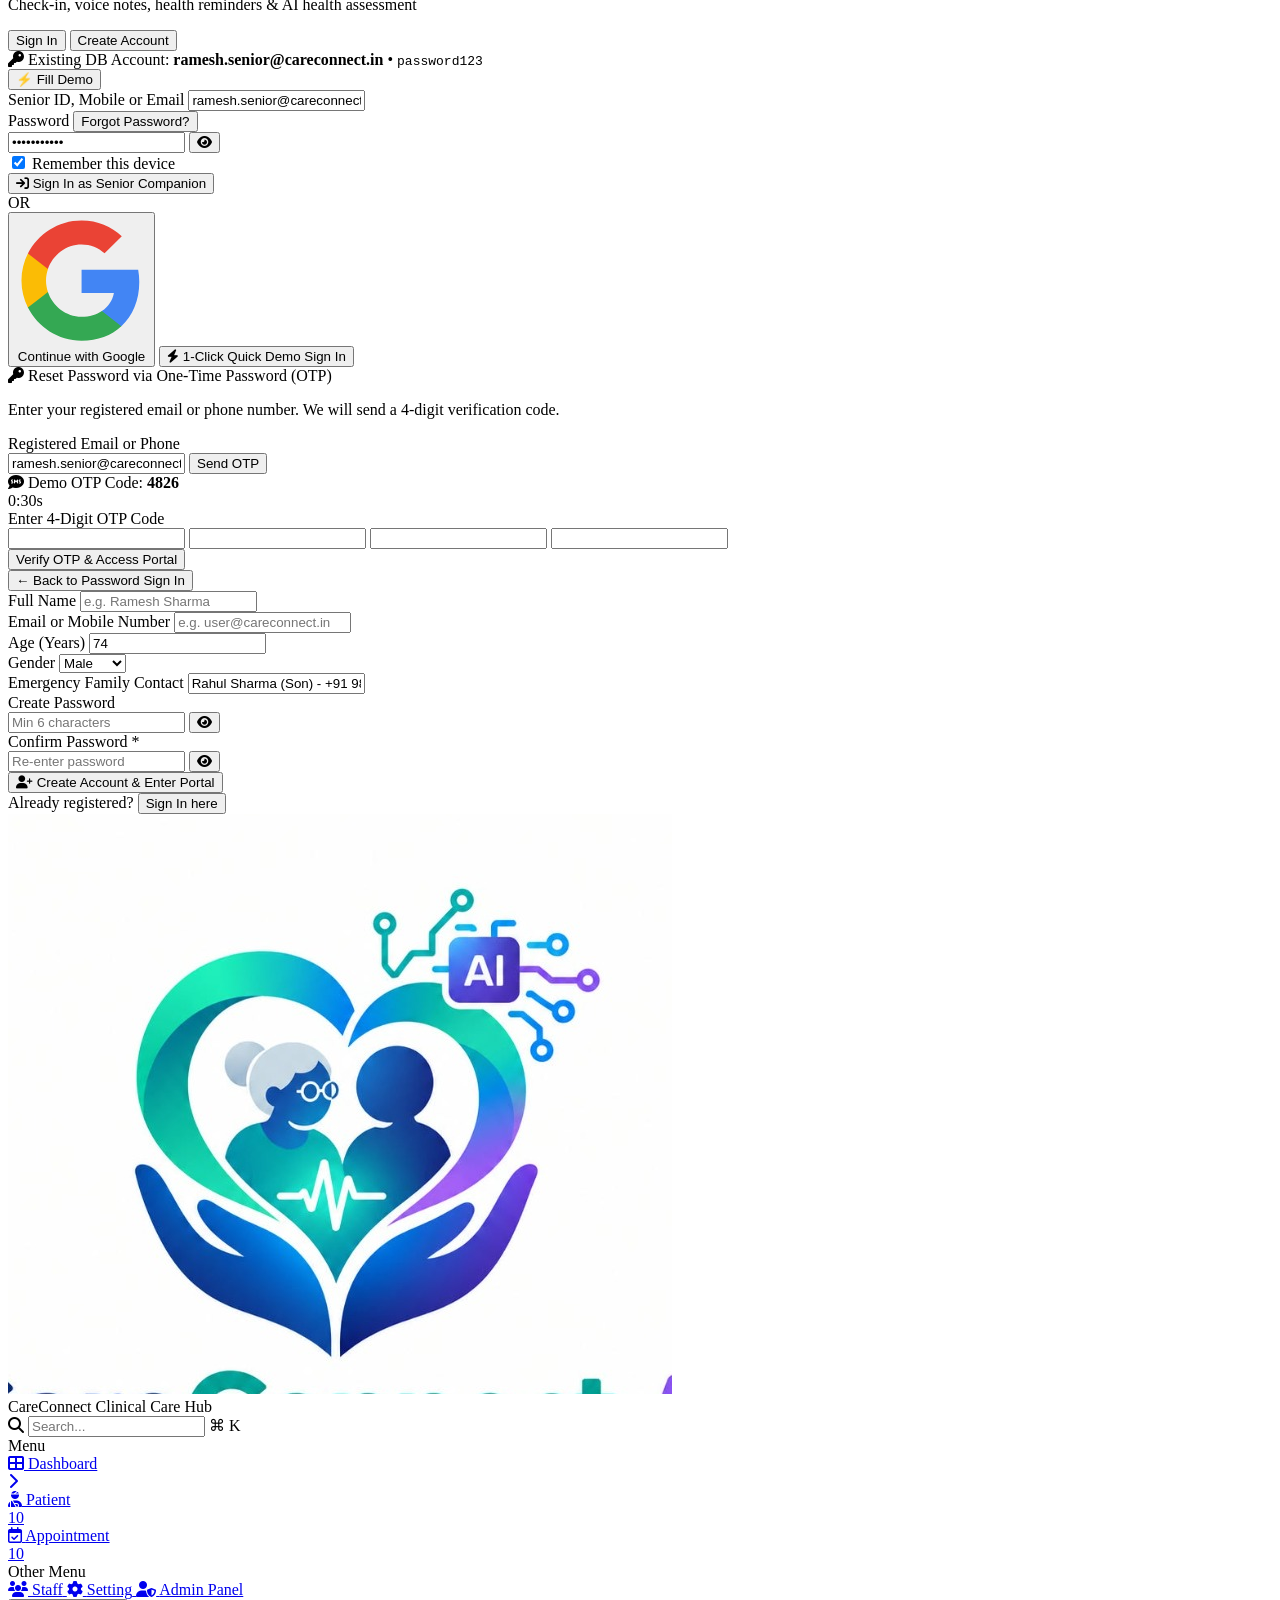
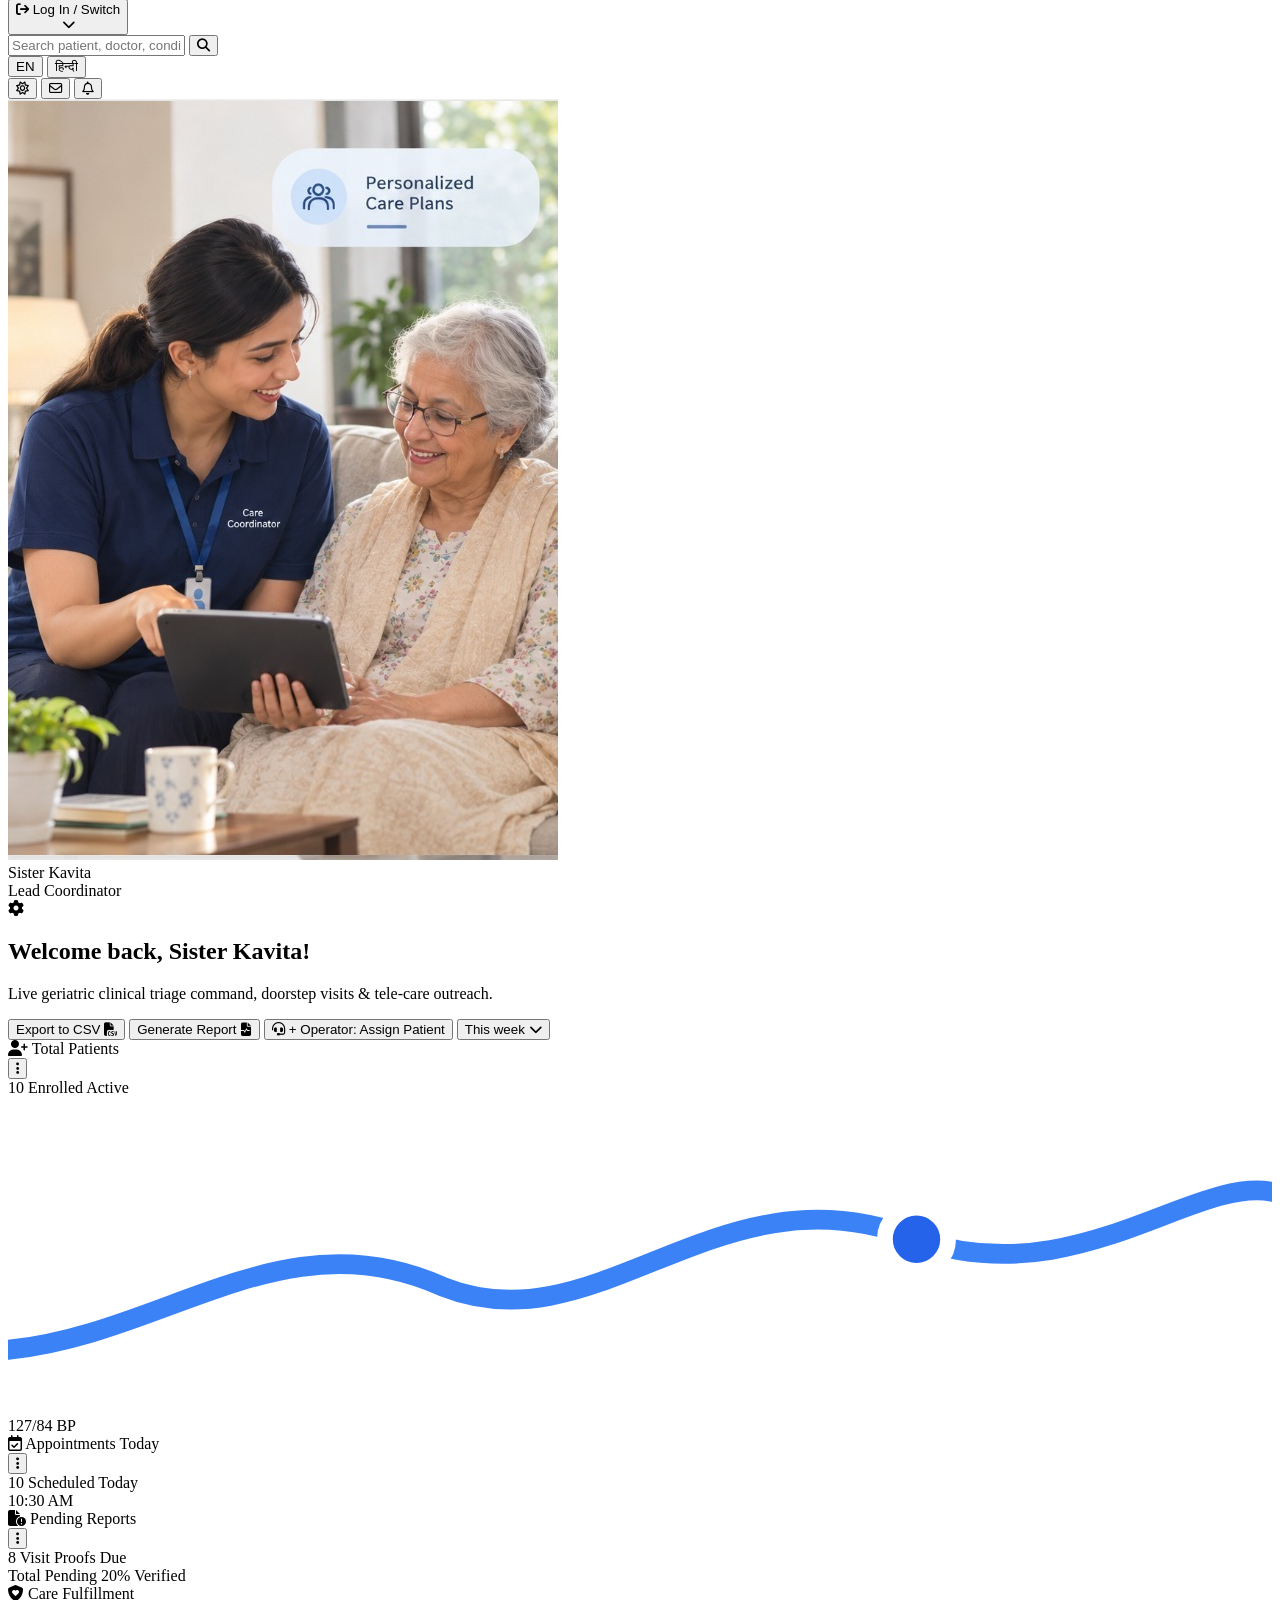
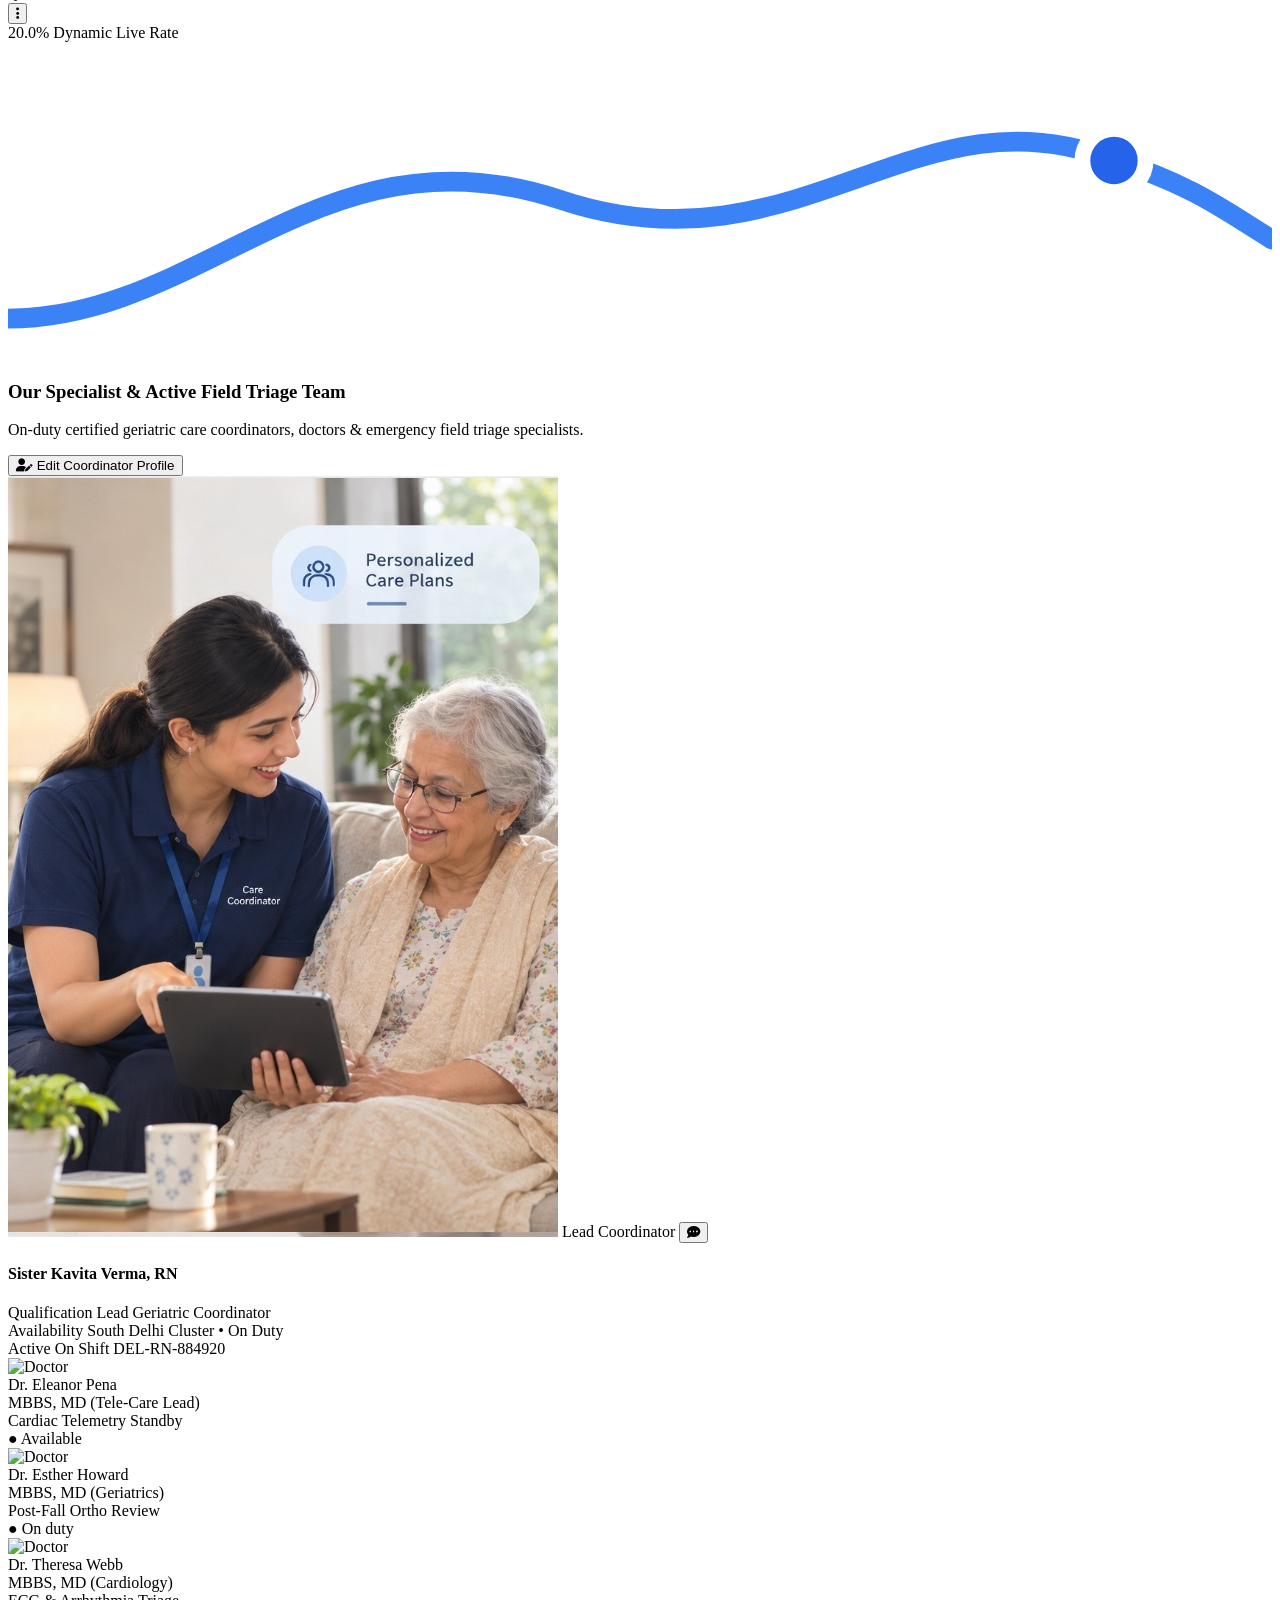
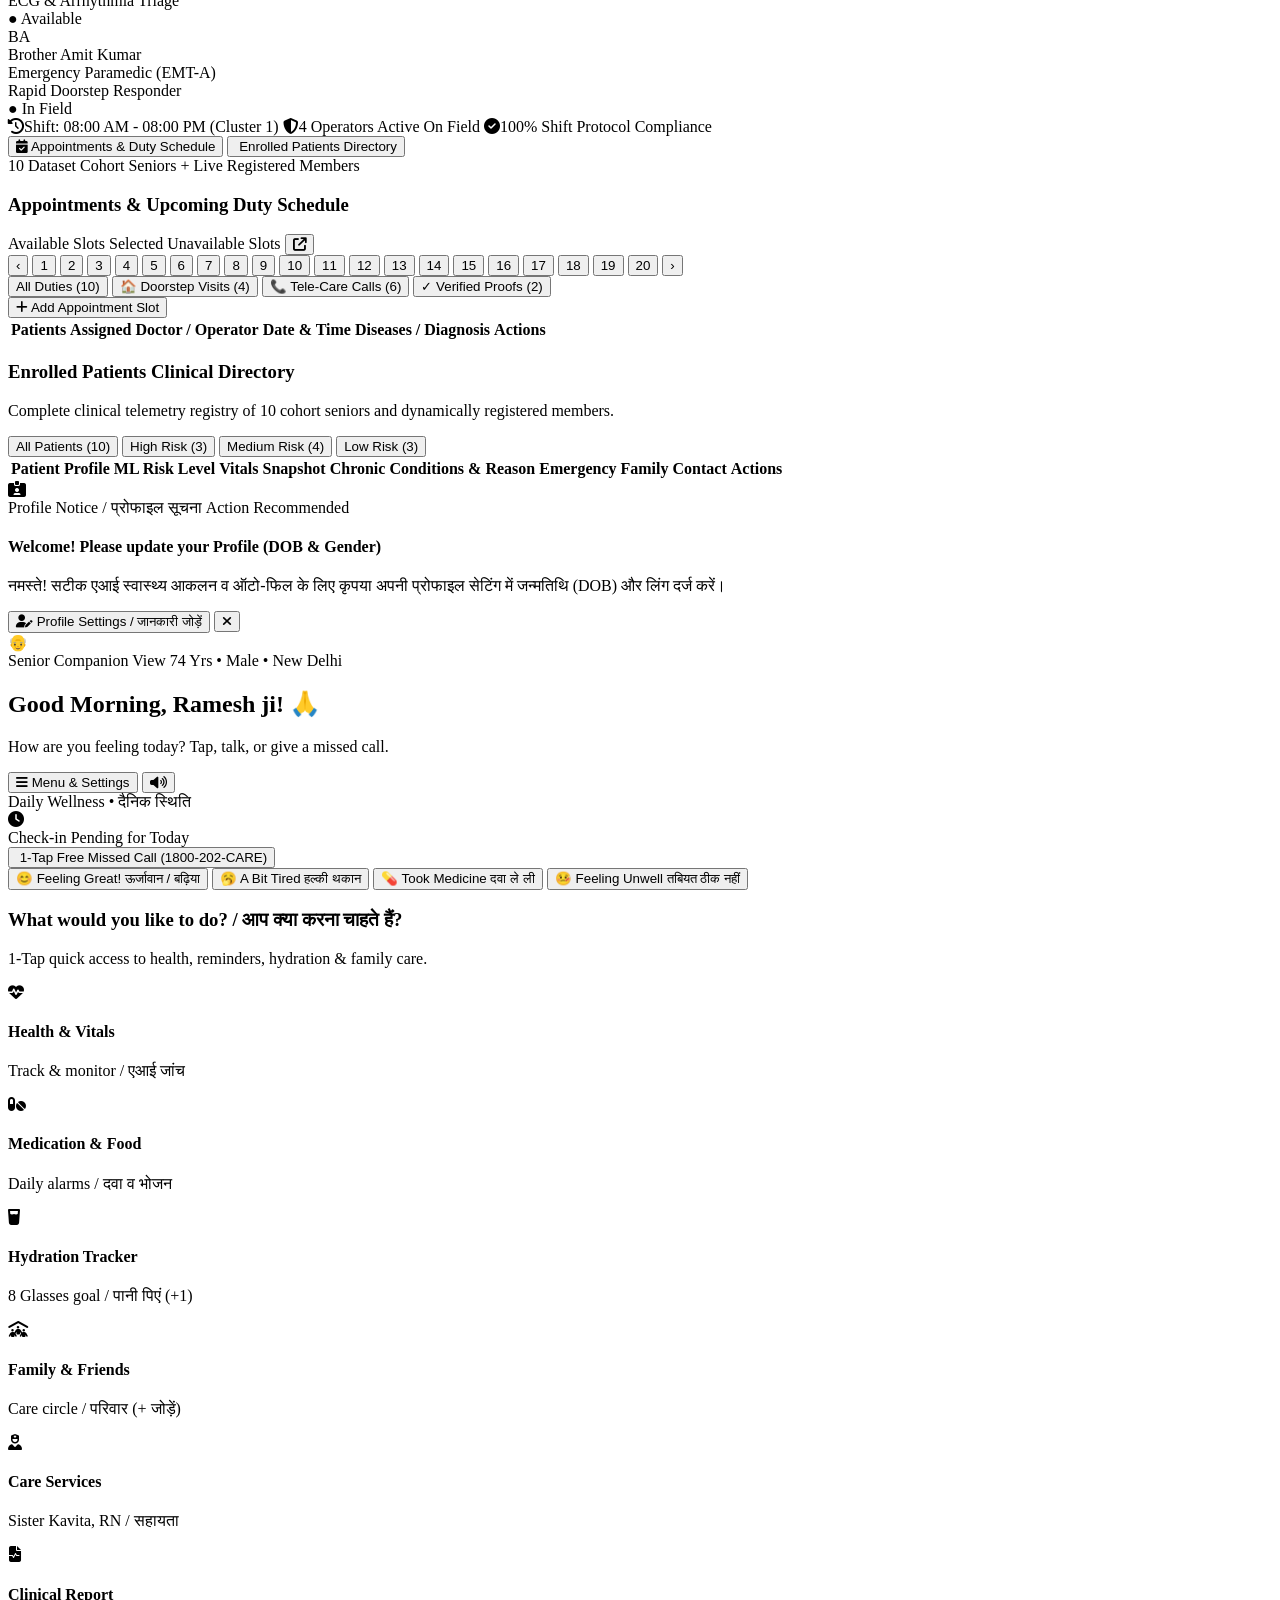
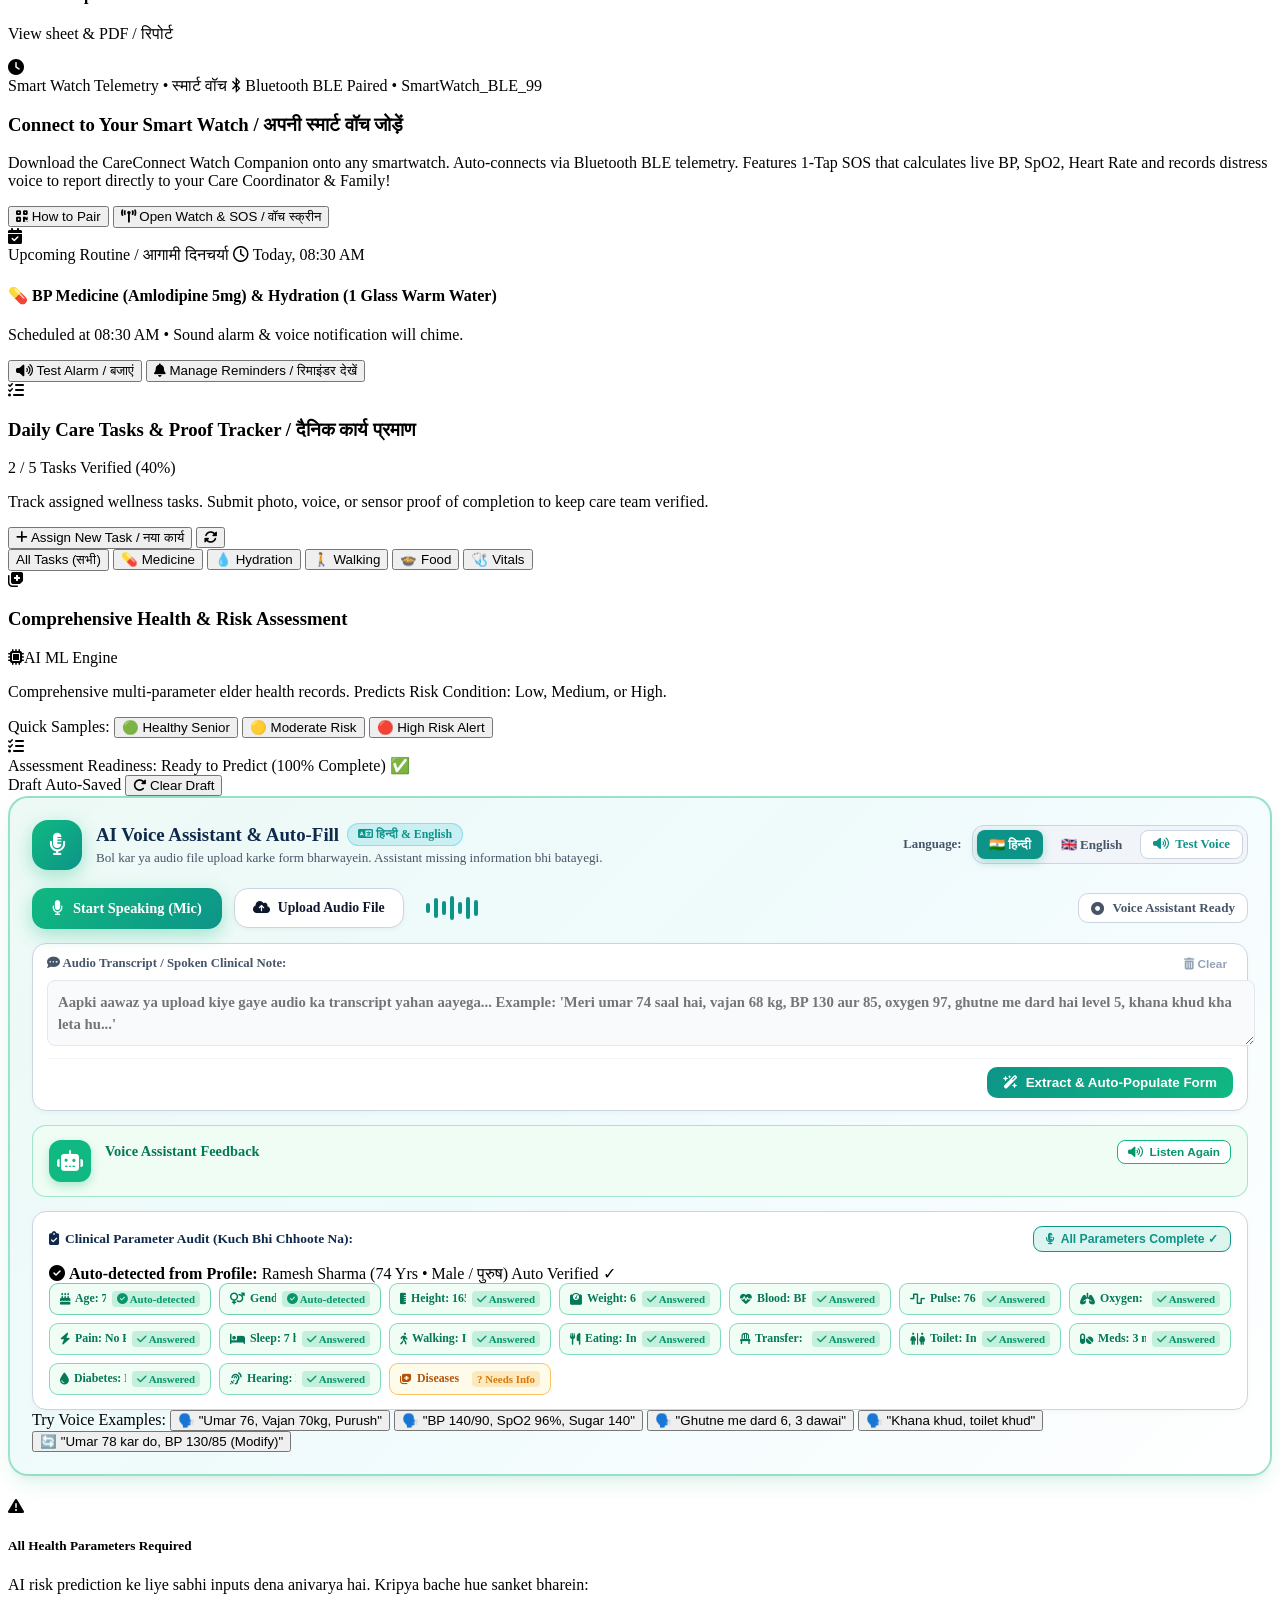
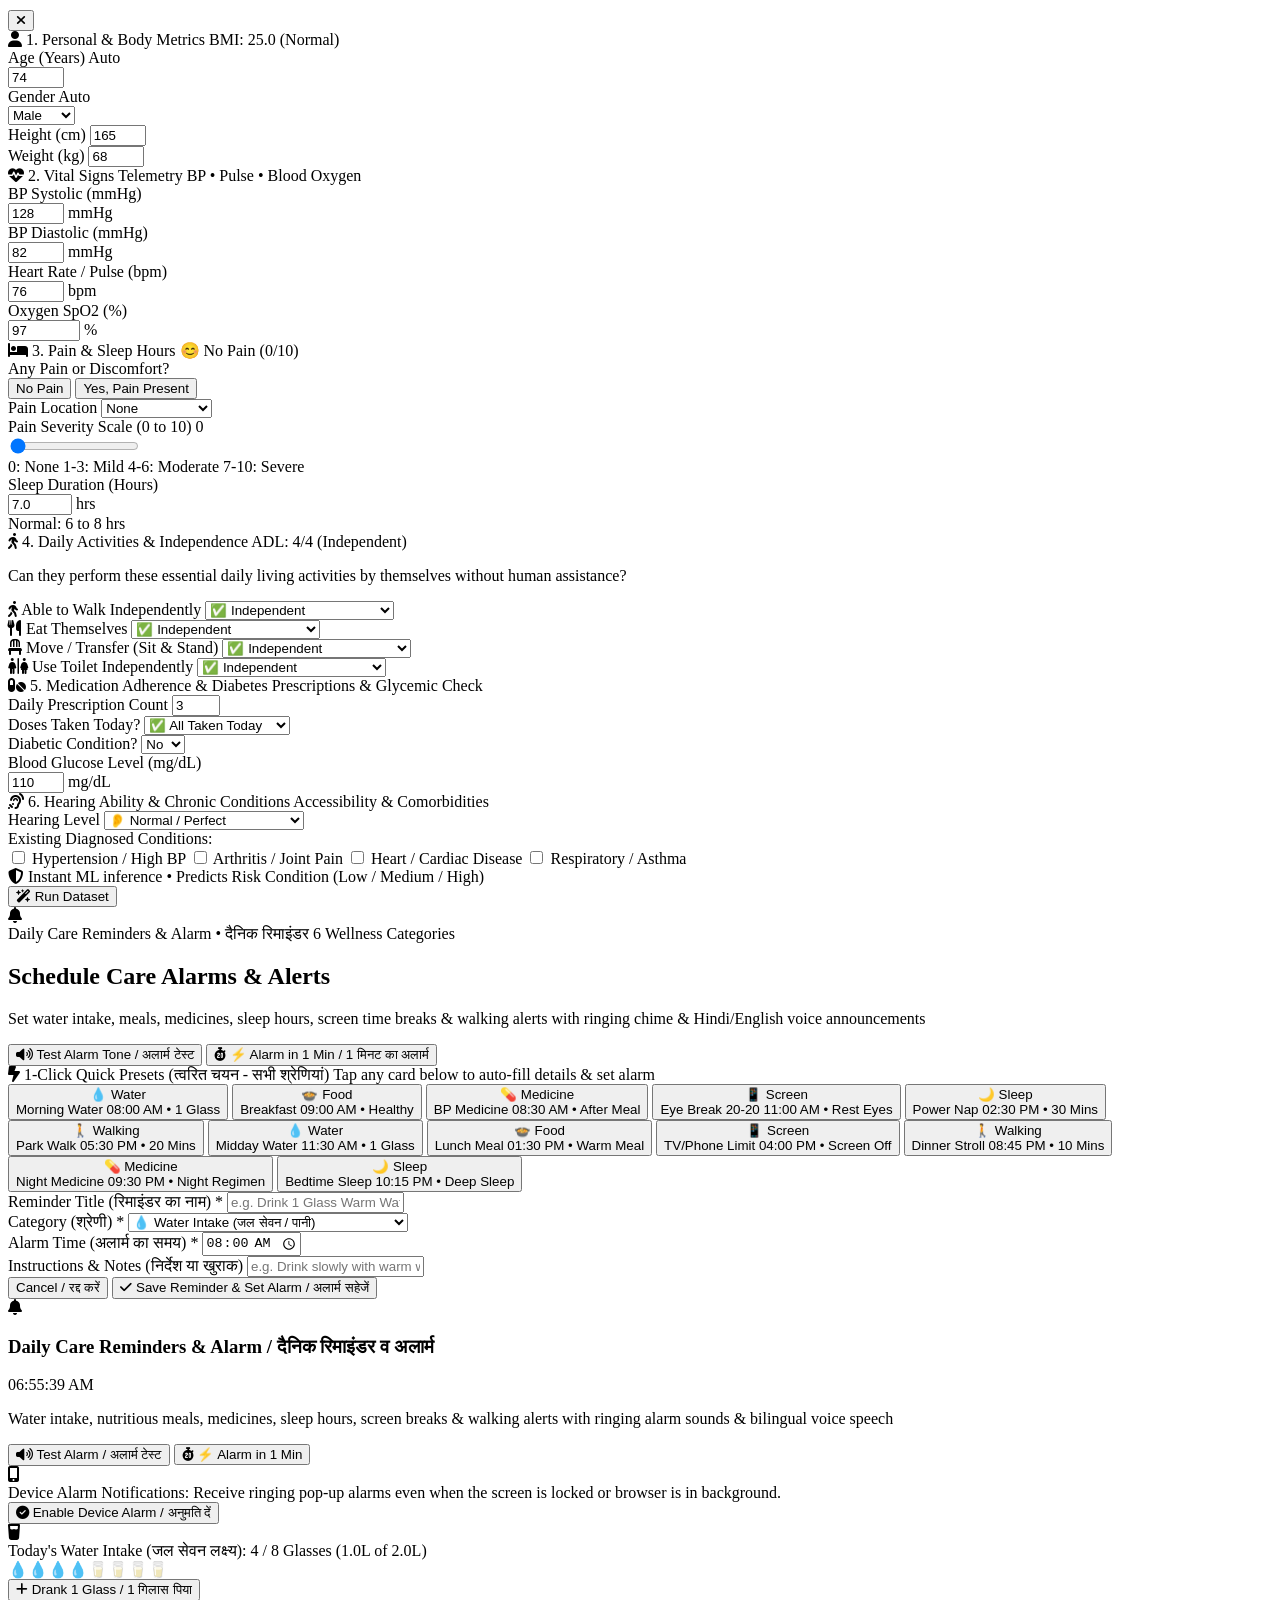
==== commit 2781d498: "Switch Smart Watch connection protocol from Wi-Fi to Bluetooth Low Energy (BLE)" ====
--- a/Deviathon/index.html
+++ b/Deviathon/index.html
@@ -1740,7 +1740,7 @@
       </div>
 
       <!-- ===================================================================== -->
-      <!-- SMART WATCH WI-FI TELEMETRY & 1-TAP SOS CONNECTION CARD              -->
+      <!-- SMART WATCH BLUETOOTH (BLE) TELEMETRY & 1-TAP SOS CONNECTION CARD              -->
       <!-- ===================================================================== -->
       <div id="senior-smartwatch-connect-card"
         class="mb-6 p-5 sm:p-6 rounded-3xl bg-gradient-to-r from-slate-900 via-indigo-950 to-slate-900 text-white border-2 border-indigo-500/40 shadow-xl transition-all">
@@ -1764,14 +1764,14 @@
                   Smart Watch Telemetry • स्मार्ट वॉच
                 </span>
                 <span id="watch-sync-pill" class="text-[11px] font-bold text-emerald-300 bg-emerald-950/80 px-2.5 py-0.5 rounded-full border border-emerald-500/40 flex items-center gap-1.5">
-                  <i class="fa-solid fa-wifi text-[10px]"></i> Wi-Fi Paired • Home_WiFi_5G
+                  <i class="fa-brands fa-bluetooth-b text-[11px] text-sky-400"></i> Bluetooth BLE Paired • SmartWatch_BLE_99
                 </span>
               </div>
               <h3 class="text-base sm:text-lg font-black text-white">
                 Connect to Your Smart Watch / अपनी स्मार्ट वॉच जोड़ें
               </h3>
               <p class="text-xs text-indigo-200/80 font-medium mt-0.5 leading-relaxed">
-                Download the CareConnect Watch Companion onto any smartwatch. Auto-connects over home Wi-Fi. Features 1-Tap SOS that calculates live BP, SpO2, Heart Rate and records distress voice to report directly to your Care Coordinator &amp; Family!
+                Download the CareConnect Watch Companion onto any smartwatch. Auto-connects via Bluetooth BLE telemetry. Features 1-Tap SOS that calculates live BP, SpO2, Heart Rate and records distress voice to report directly to your Care Coordinator &amp; Family!
               </p>
             </div>
           </div>
@@ -3259,7 +3259,7 @@
                 <div>
                   <div class="flex flex-wrap items-center gap-2 mb-1">
                     <span class="text-[10px] font-black uppercase tracking-wider bg-white text-red-900 px-2.5 py-0.5 rounded-full">
-                      🚨 URGENT SMARTWATCH SOS ALERT (Wi-Fi)
+                      🚨 URGENT SMARTWATCH SOS ALERT (Bluetooth BLE)
                     </span>
                     <span class="text-xs font-mono font-bold text-red-100">Live Telemetry from Wrist</span>
                   </div>
@@ -8132,10 +8132,10 @@
       <div class="bg-gradient-to-r from-slate-900 via-indigo-950 to-slate-900 text-white p-5 flex items-center justify-between">
         <div class="flex items-center space-x-3">
           <div class="w-10 h-10 rounded-2xl bg-indigo-500/20 text-indigo-300 flex items-center justify-center text-lg border border-indigo-400/30">
-            <i class="fa-solid fa-wifi"></i>
+            <i class="fa-brands fa-bluetooth-b text-sky-300"></i>
           </div>
           <div>
-            <h3 class="text-base font-black text-white">Smart Watch Wi-Fi Pairing</h3>
+            <h3 class="text-base font-black text-white">Smart Watch Bluetooth (BLE) Pairing</h3>
             <p class="text-[11px] text-indigo-200">2-Minute Setup for WearOS, Apple Watch &amp; Galaxy Watch</p>
           </div>
         </div>
@@ -8156,8 +8156,8 @@
         <div class="p-4 rounded-2xl bg-indigo-50 border border-indigo-200 flex items-start space-x-3">
           <div class="w-7 h-7 rounded-xl bg-indigo-600 text-white flex items-center justify-center font-bold text-xs flex-shrink-0">2</div>
           <div>
-            <div class="font-black text-slate-900 text-xs">Connect to Home Wi-Fi Network</div>
-            <p class="text-slate-600 text-[11px] mt-0.5">Make sure watch is connected to <strong>Home_WiFi_5G</strong>. It will automatically link with patient profile <strong>Ramesh Sharma</strong>.</p>
+            <div class="font-black text-slate-900 text-xs">Turn on Bluetooth & Auto-Pair</div>
+            <p class="text-slate-600 text-[11px] mt-0.5">Ensure Bluetooth is turned on. The watch pairs seamlessly over Bluetooth Low Energy (BLE) with patient profile <strong>Ramesh Sharma</strong>.</p>
           </div>
         </div>
 
@@ -8173,7 +8173,7 @@
           <div class="text-[10px] font-bold text-slate-400 uppercase tracking-wider mb-2">Simulated Watch Pairing Status</div>
           <div class="inline-flex items-center space-x-2 text-xs font-mono font-black text-emerald-700 bg-emerald-100 px-3 py-1 rounded-full border border-emerald-300">
             <span class="w-2 h-2 rounded-full bg-emerald-500 animate-ping"></span>
-            <span>PAIRED: CC-WATCH-889 • Home_WiFi_5G</span>
+            <span>PAIRED: CC-WATCH-BLE-889 • Bluetooth 5.3 Active</span>
           </div>
         </div>
       </div>
@@ -8219,9 +8219,9 @@
             
             <!-- Watch Top Status Bar -->
             <div class="flex items-center justify-between text-[10px] text-slate-400 font-mono pt-1 pb-1 border-b border-slate-800/80">
-              <div class="flex items-center space-x-1 text-emerald-400">
-                <i class="fa-solid fa-wifi text-[9px]"></i>
-                <span class="text-[9px]">Wi-Fi</span>
+              <div class="flex items-center space-x-1 text-sky-400">
+                <i class="fa-brands fa-bluetooth-b text-[10px]"></i>
+                <span class="text-[9px]">BLE 5.3</span>
               </div>
               <div id="watch-live-clock" class="font-bold text-white text-[11px]">08:35 AM</div>
               <div class="flex items-center space-x-1 text-slate-300">
@@ -8332,7 +8332,7 @@
               <div class="w-full pt-1 flex items-center space-x-1">
                 <button type="button" onclick="confirmAndDispatchWatchSOS()"
                   class="w-full py-2 rounded-xl bg-gradient-to-r from-red-600 to-rose-600 hover:from-red-700 hover:to-rose-700 text-white font-black text-xs shadow-md">
-                  Transmit Emergency Over Wi-Fi →
+                  Transmit Emergency Over Bluetooth BLE →
                 </button>
               </div>
             </div>
@@ -8345,7 +8345,7 @@
                 <div class="w-10 h-10 rounded-full bg-emerald-500/20 border-2 border-emerald-400 text-emerald-400 flex items-center justify-center text-xl mx-auto">
                   <i class="fa-solid fa-check"></i>
                 </div>
-                <div class="text-xs font-black text-white mt-1">DISPATCH SENT OVER WI-FI! ✅</div>
+                <div class="text-xs font-black text-white mt-1">DISPATCH SENT OVER BLUETOOTH BLE! ✅</div>
                 <div class="text-[9px] text-emerald-400 font-mono">HASH: CC-WTC-9941</div>
               </div>
 
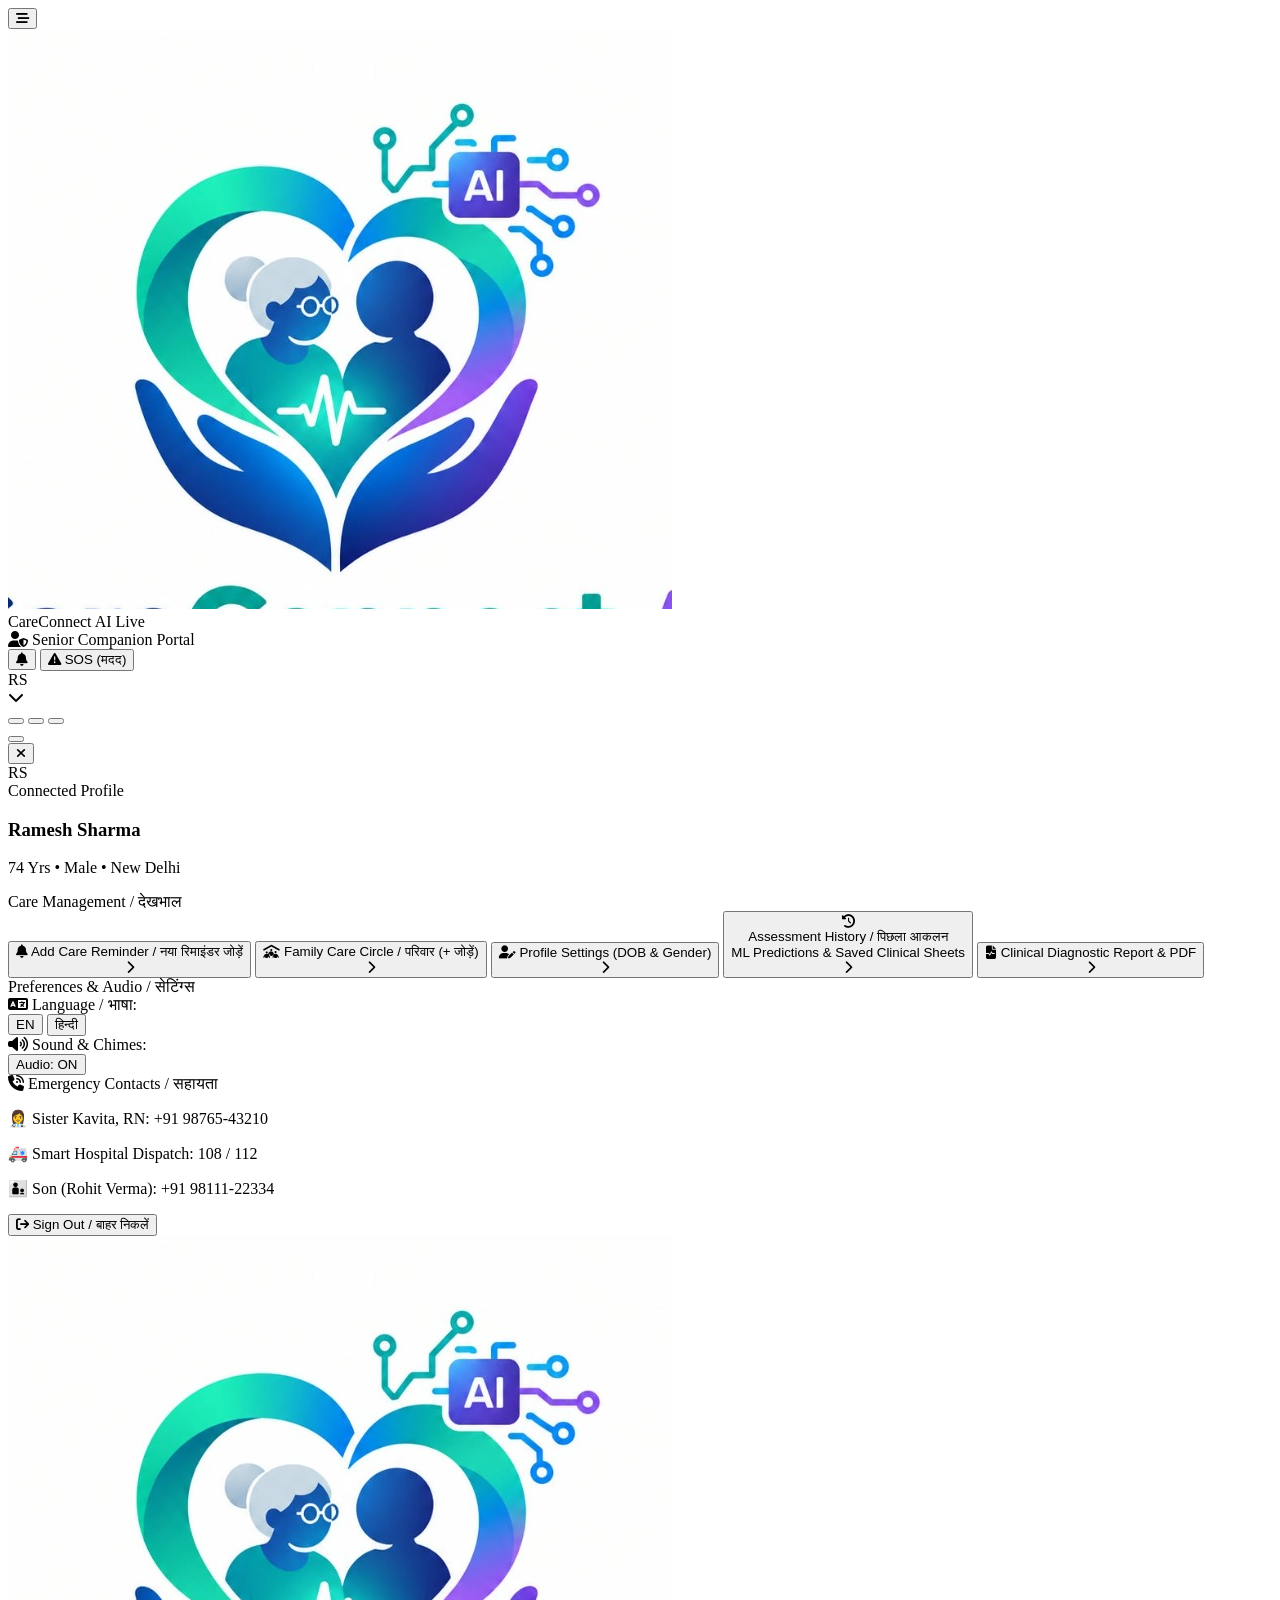
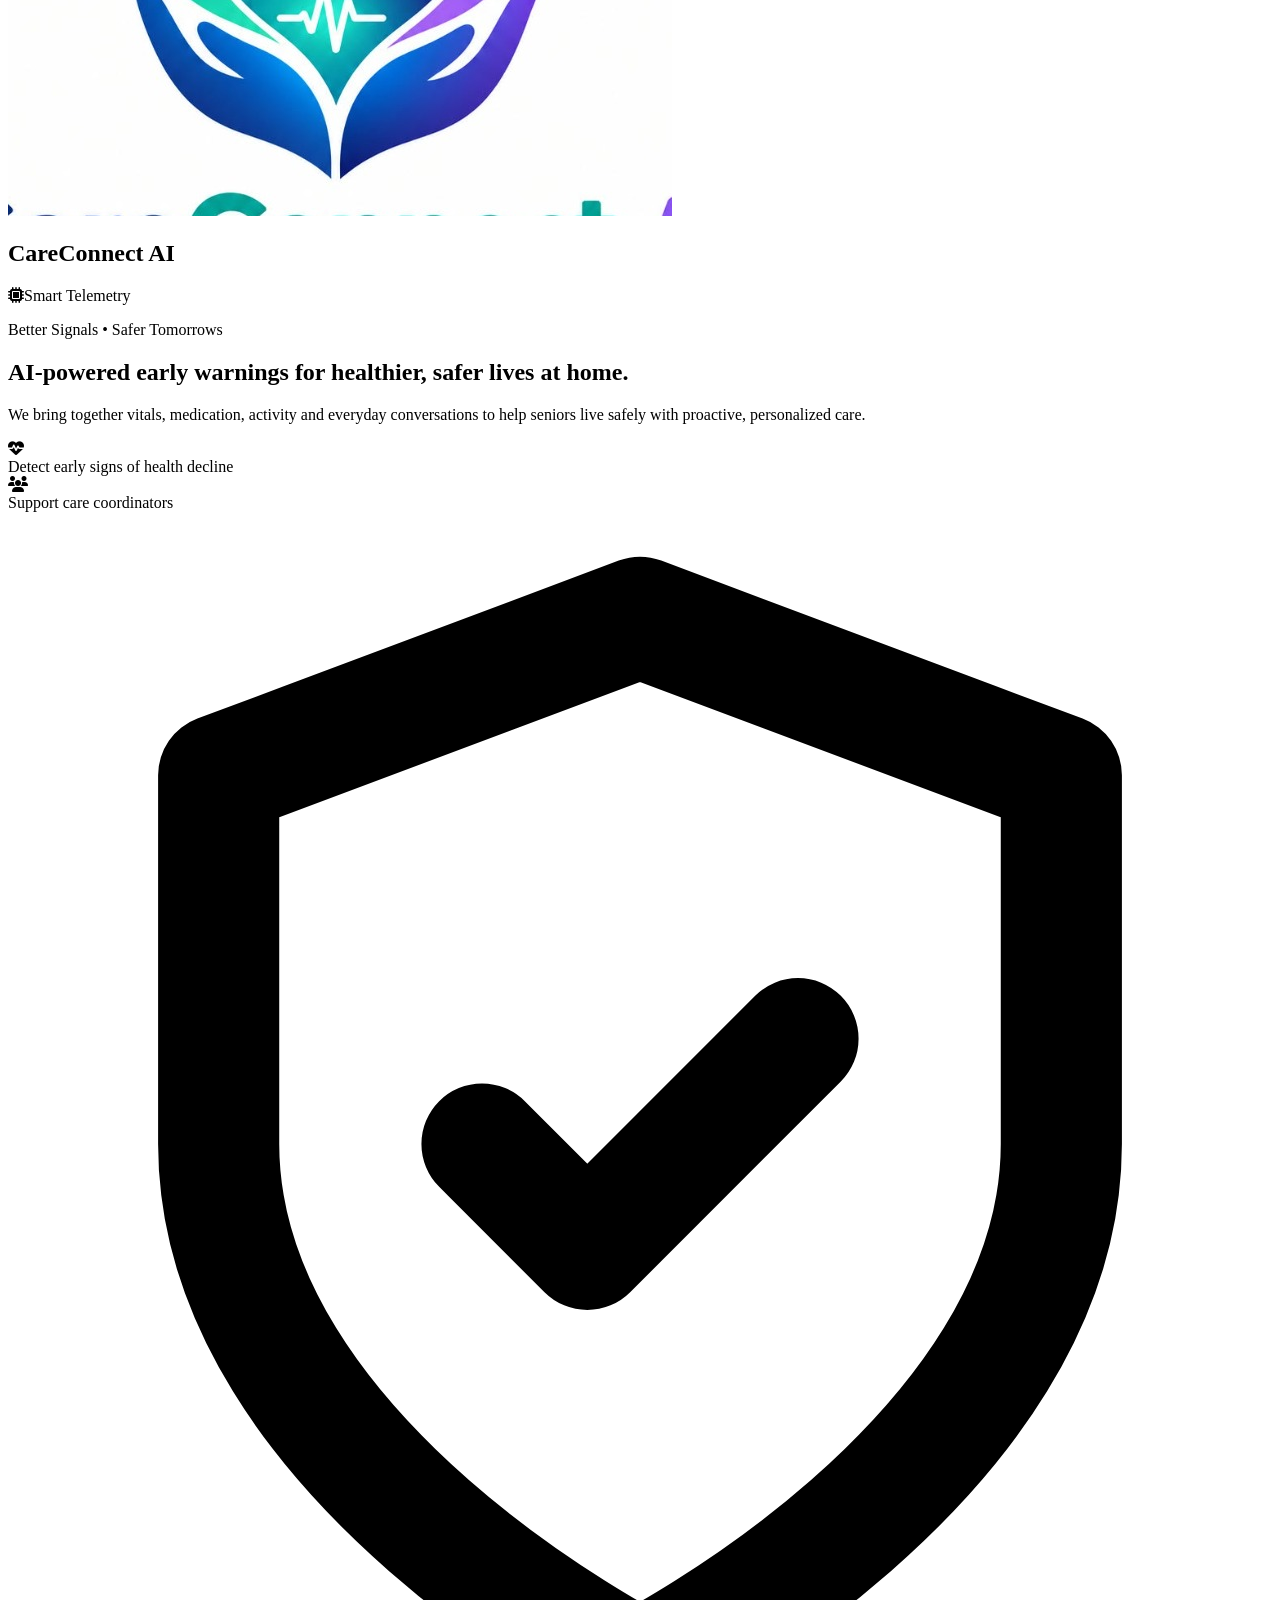
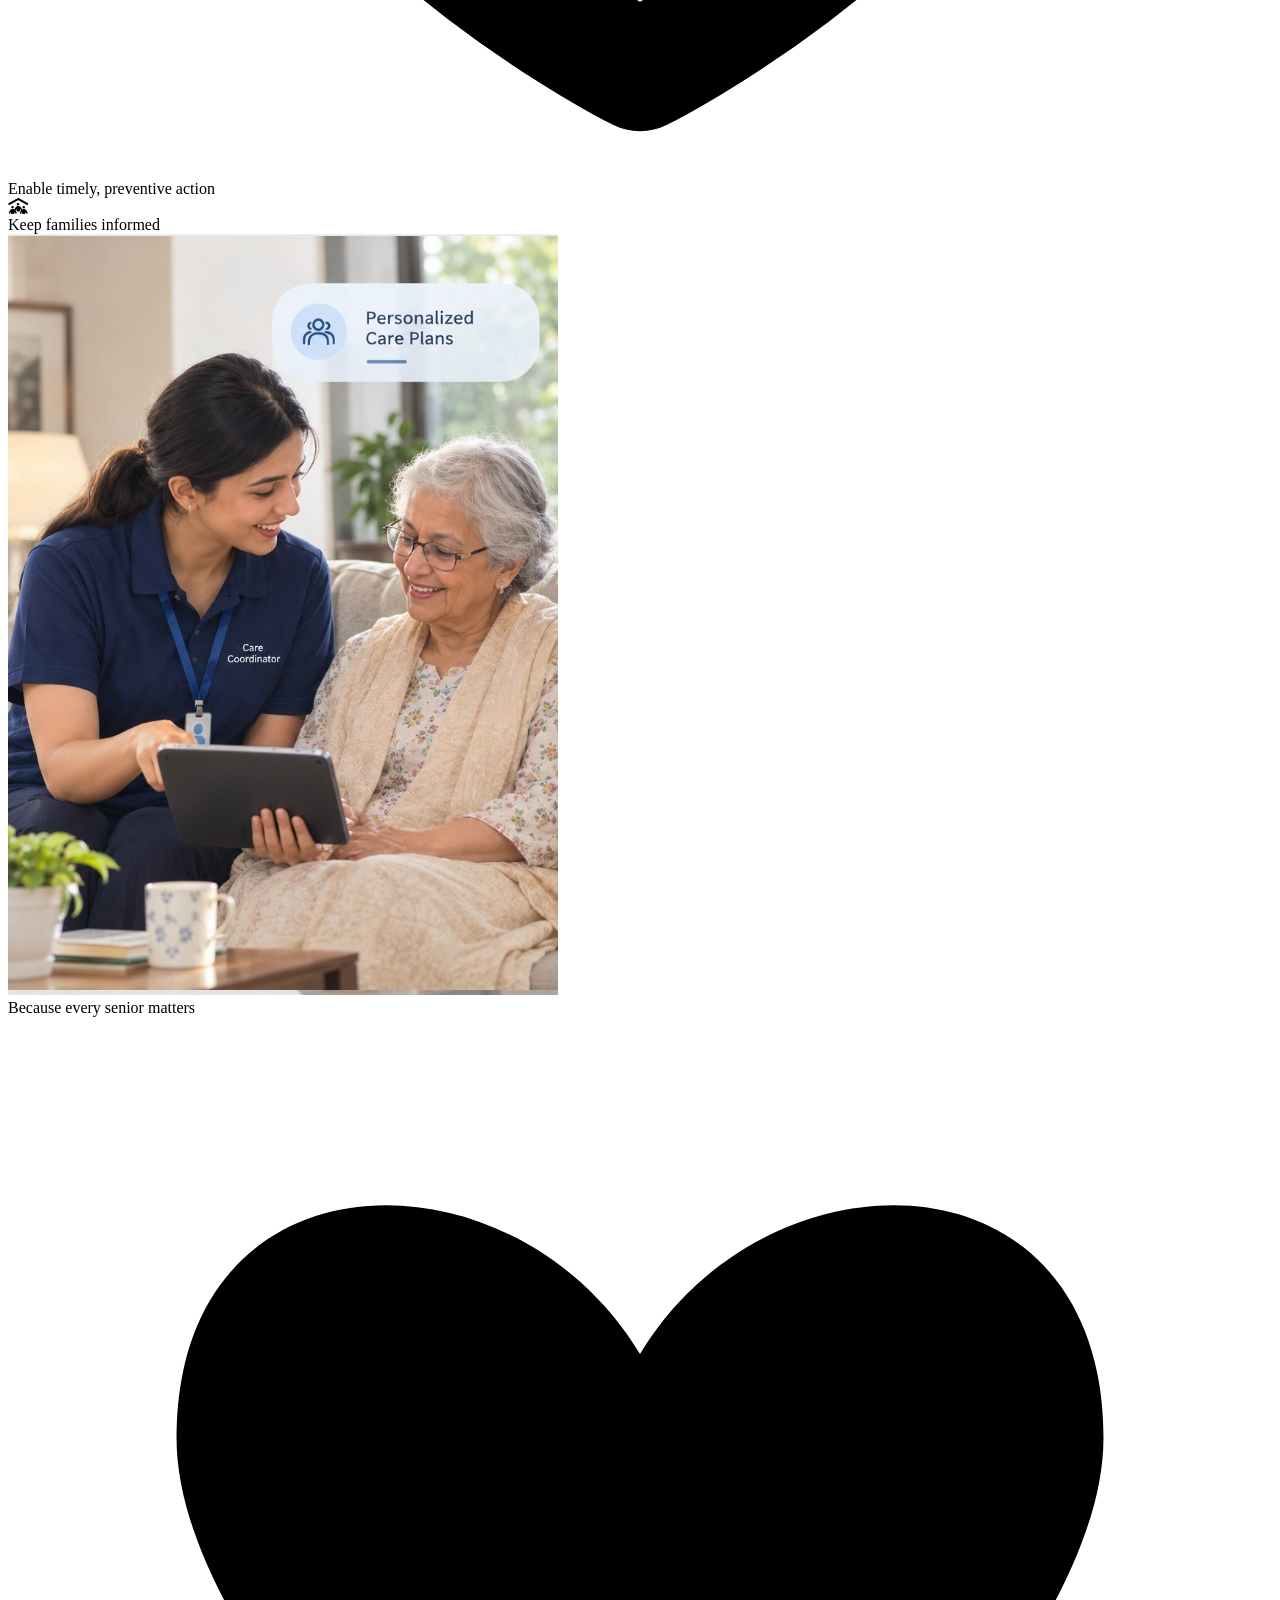
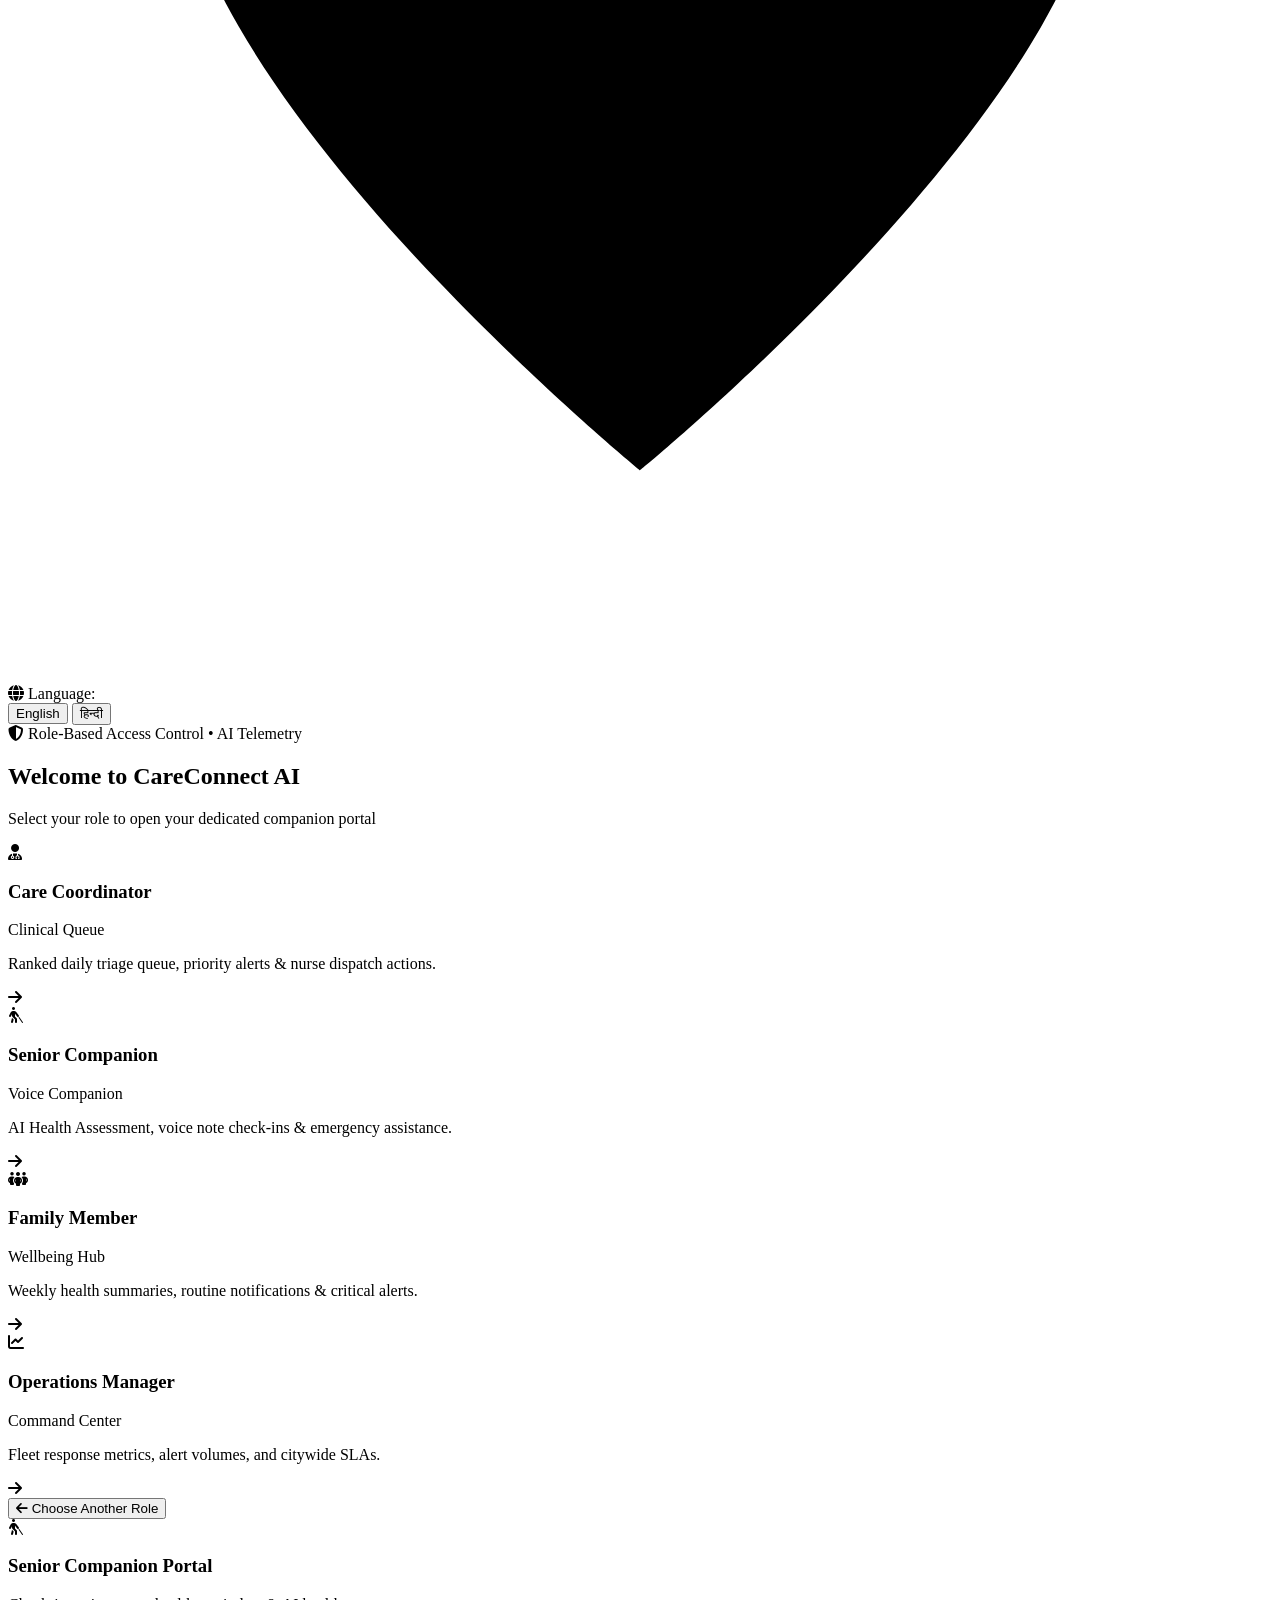
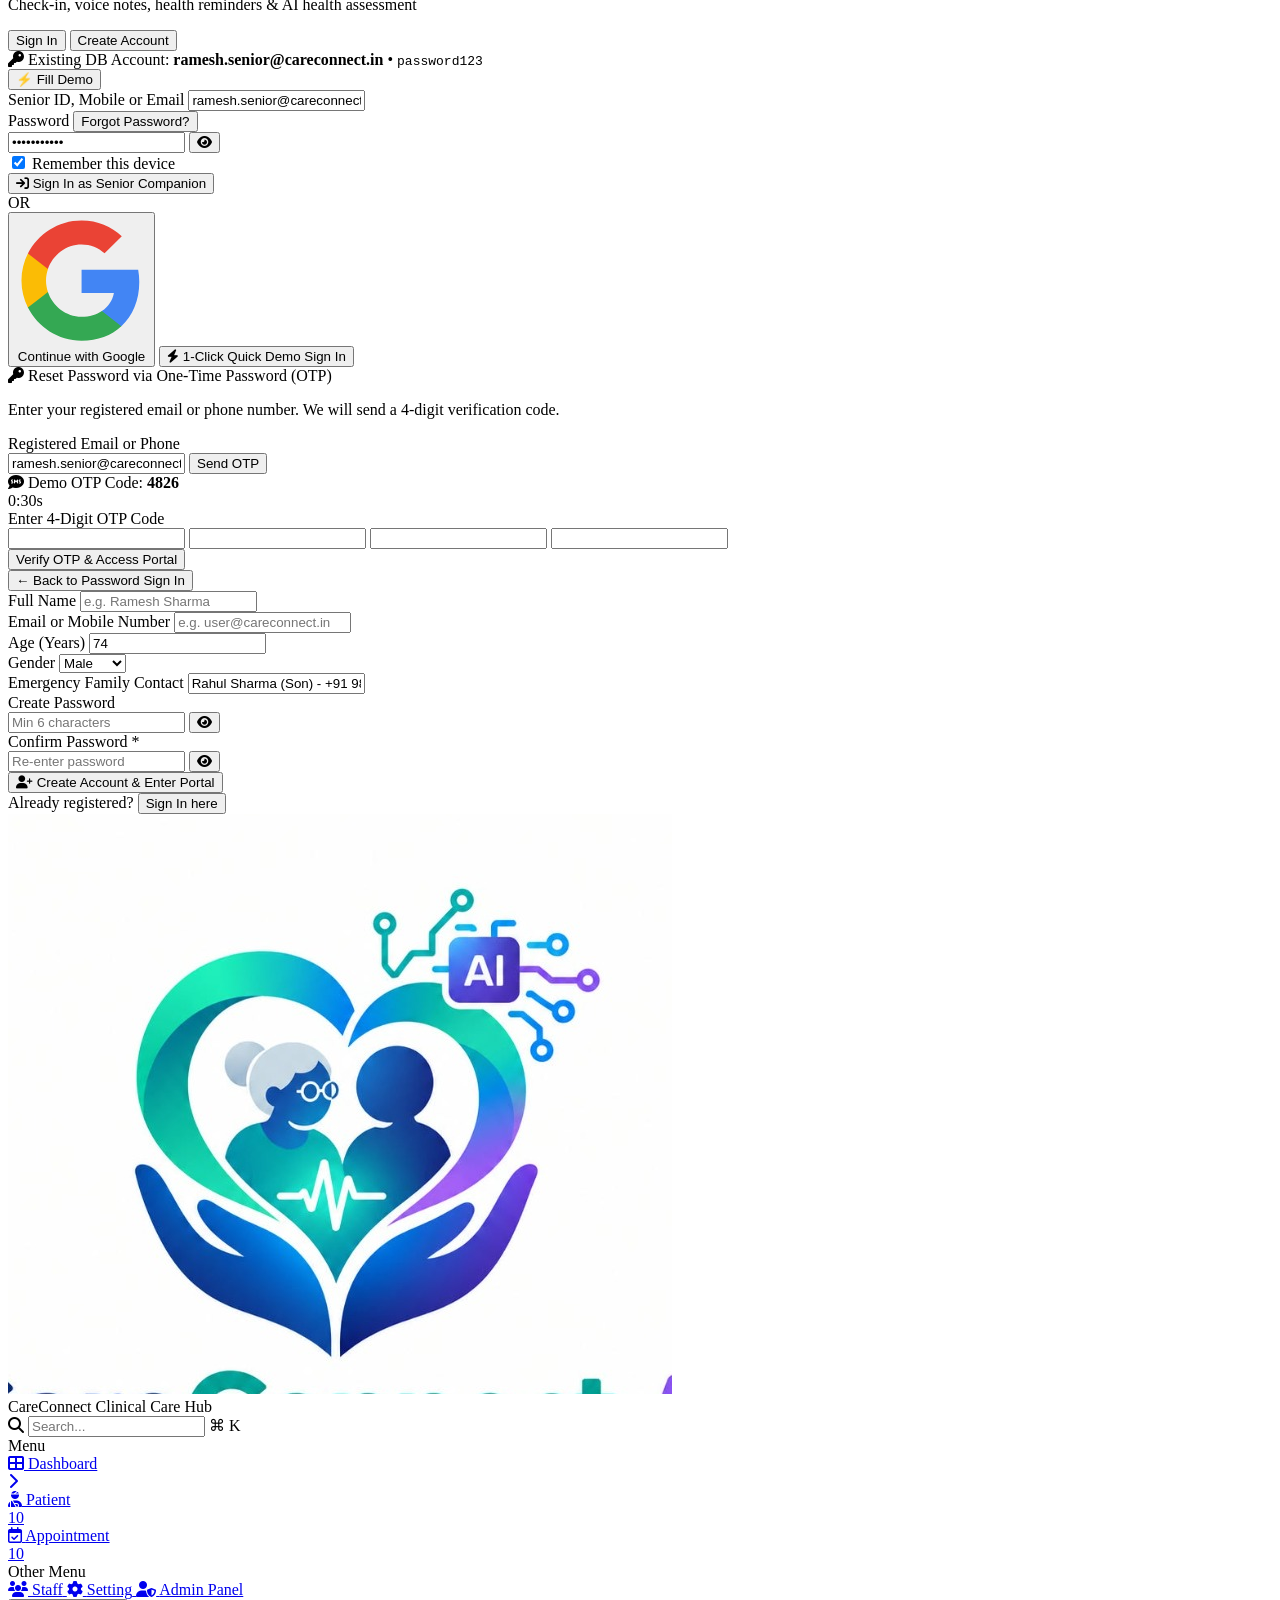
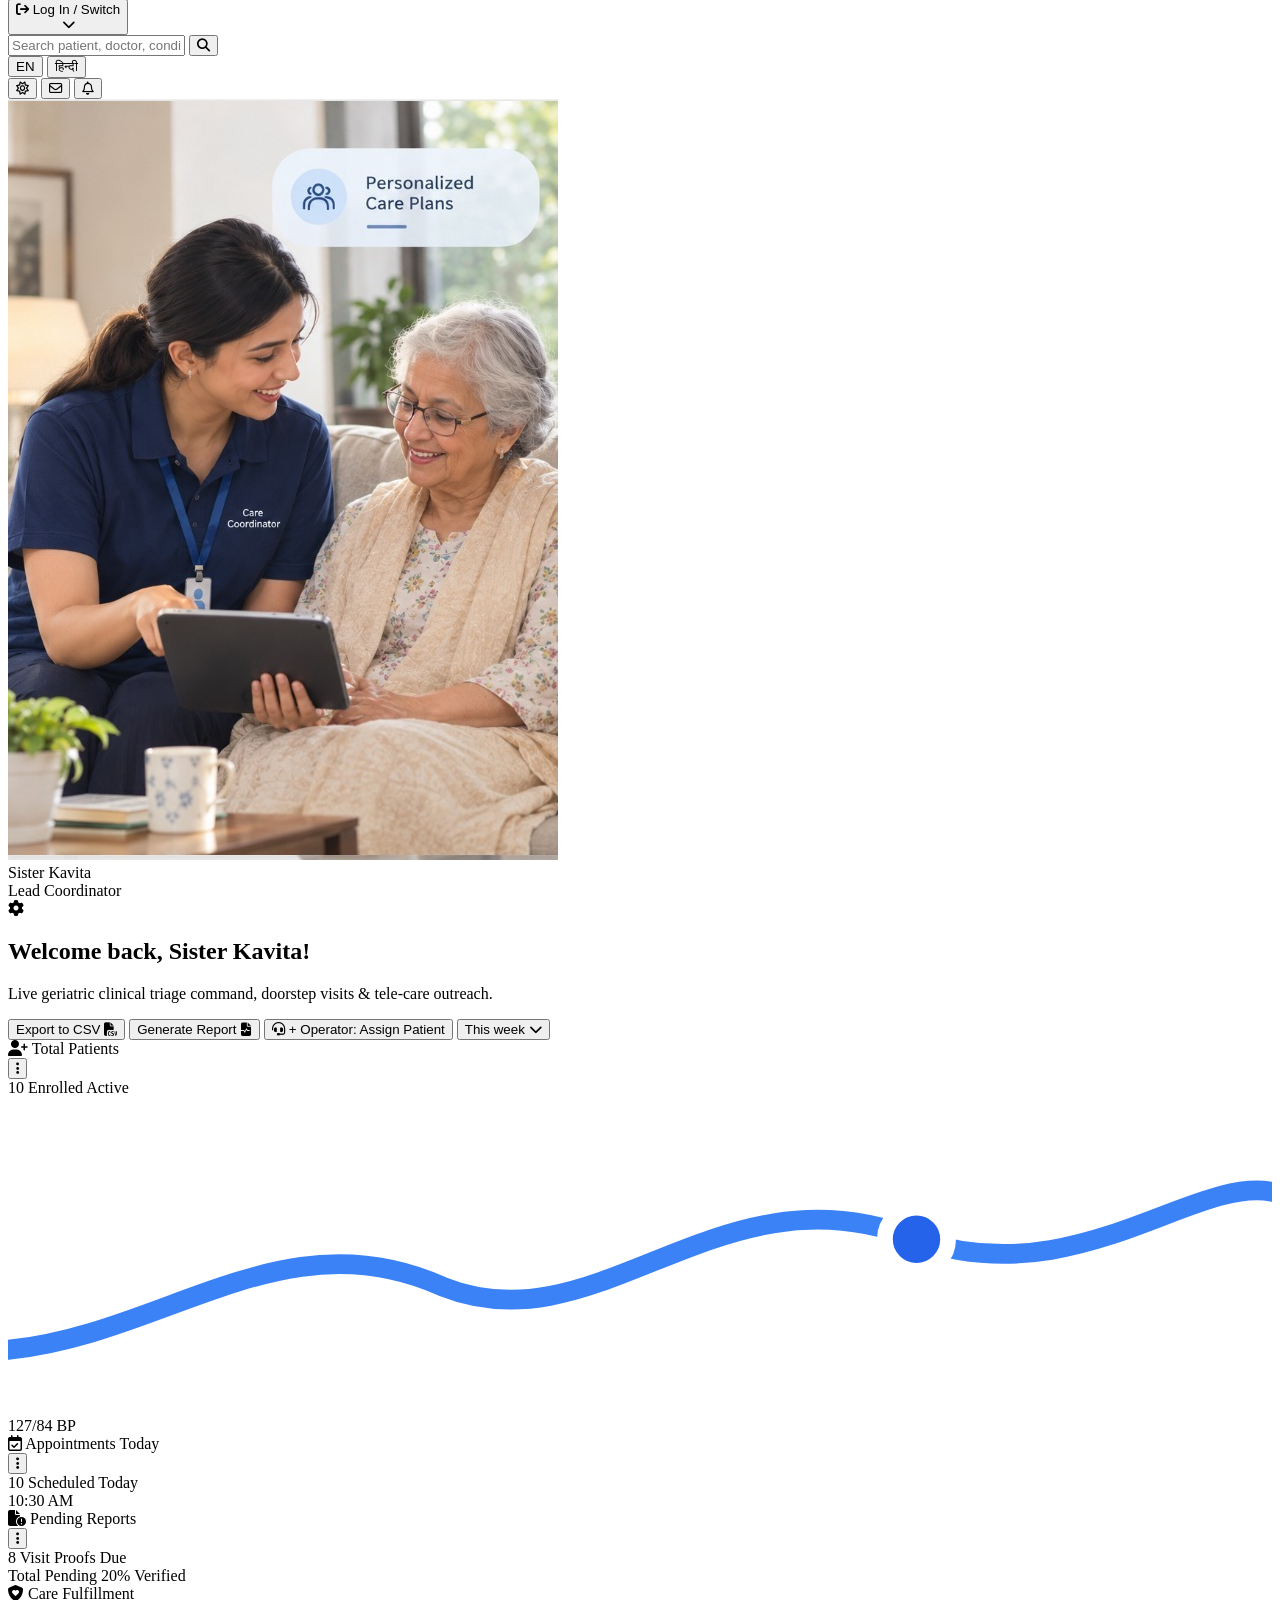
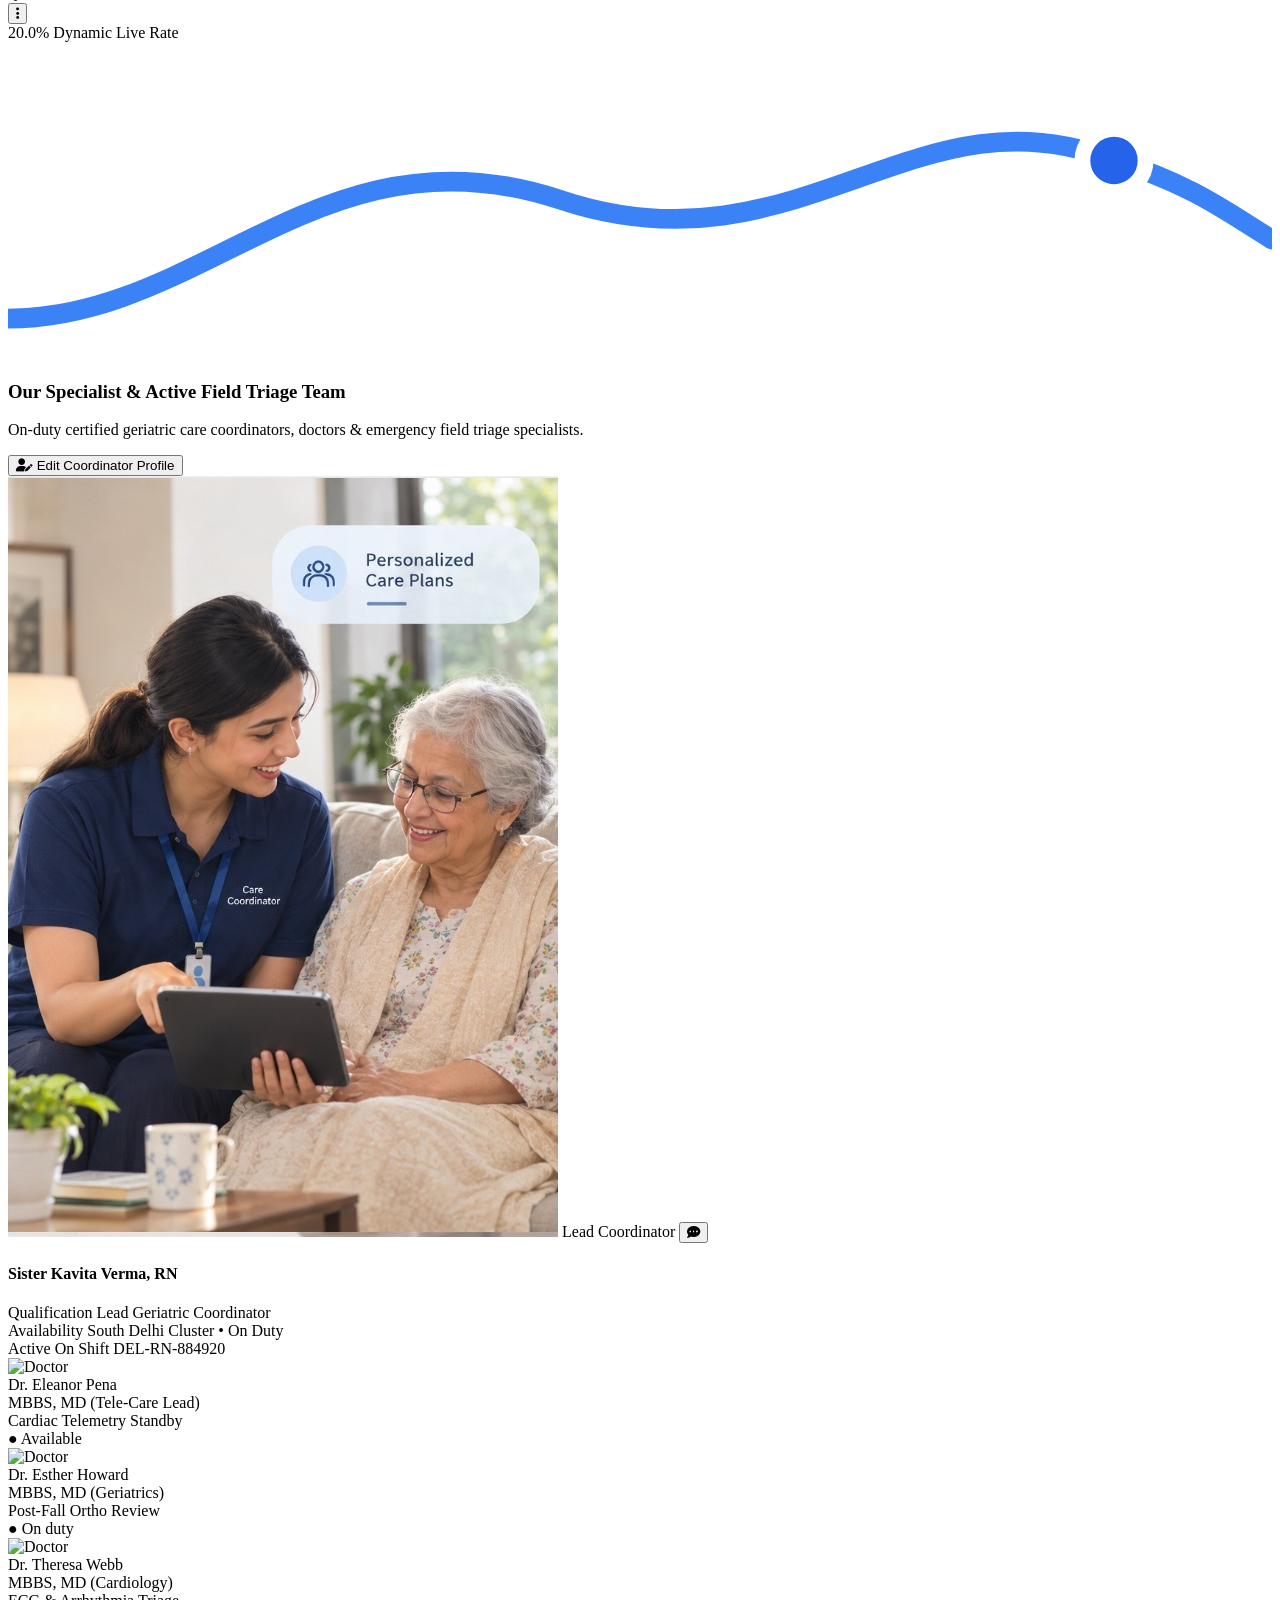
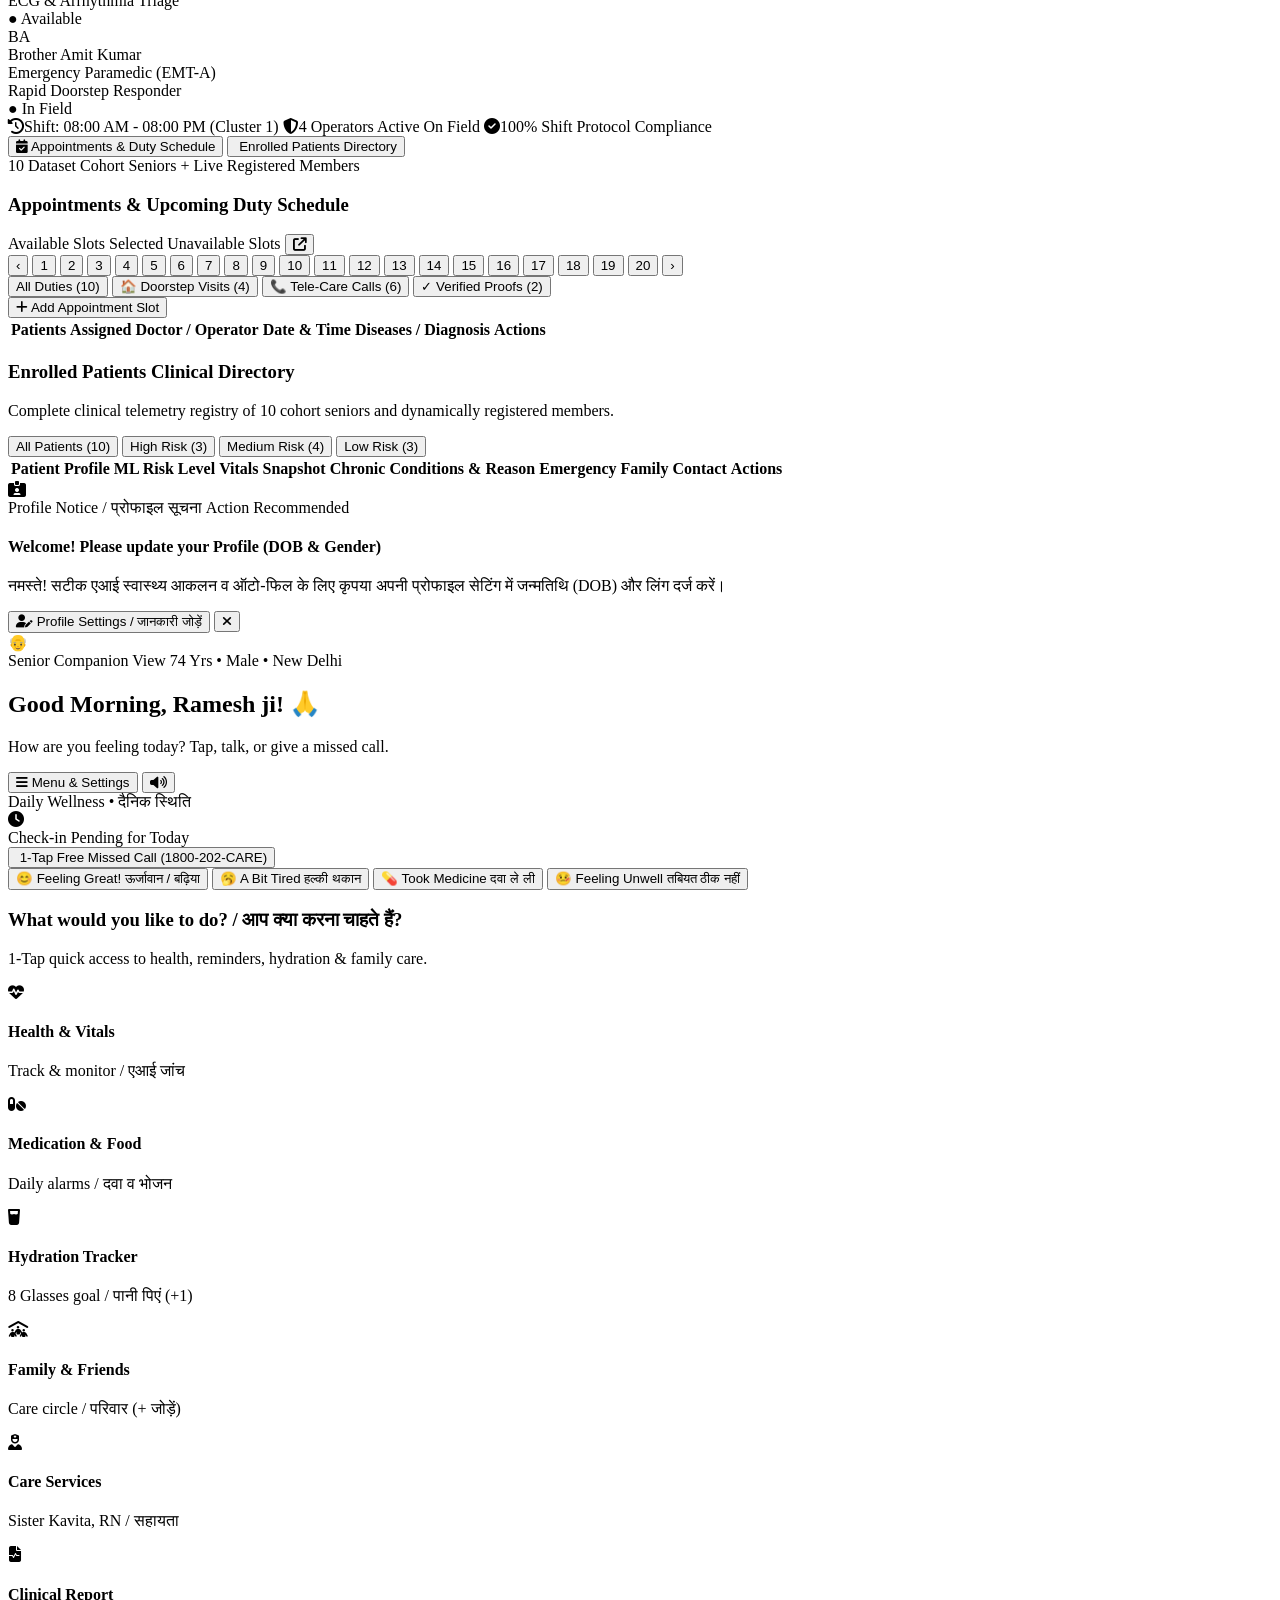
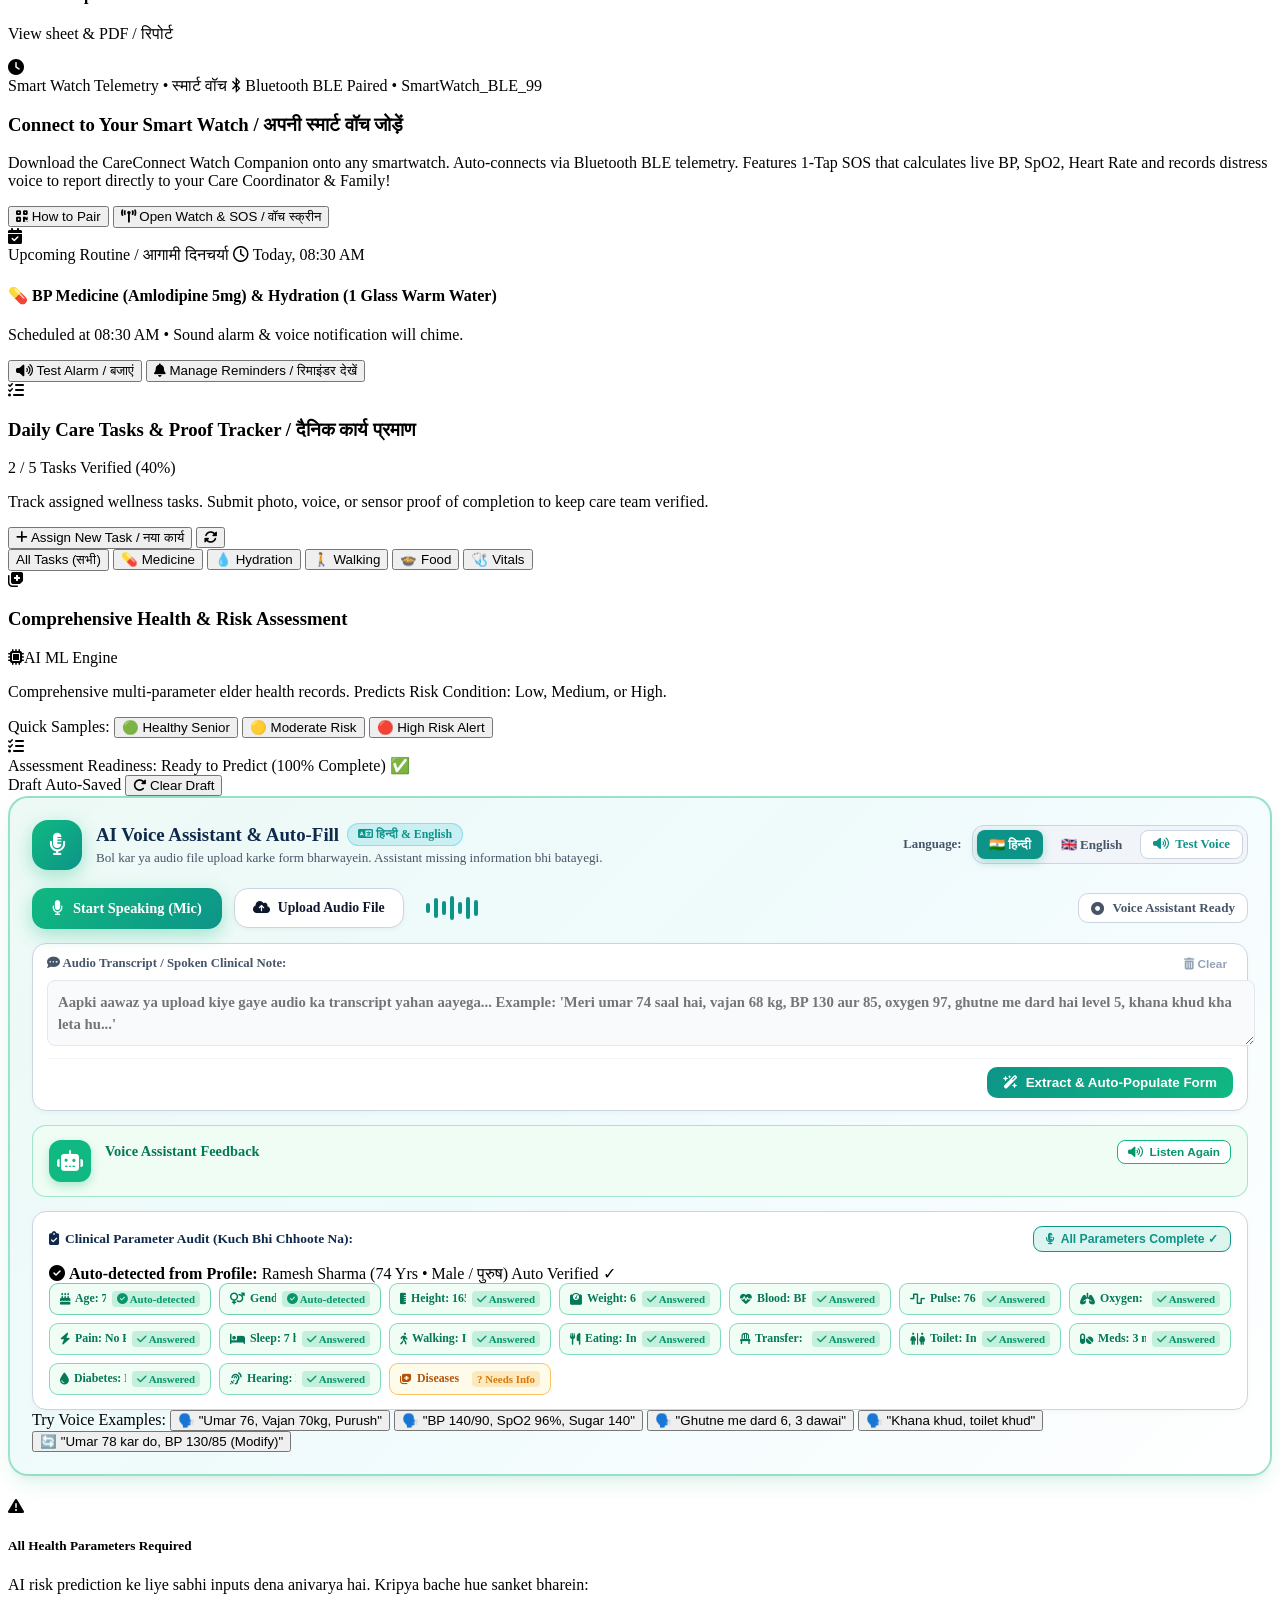
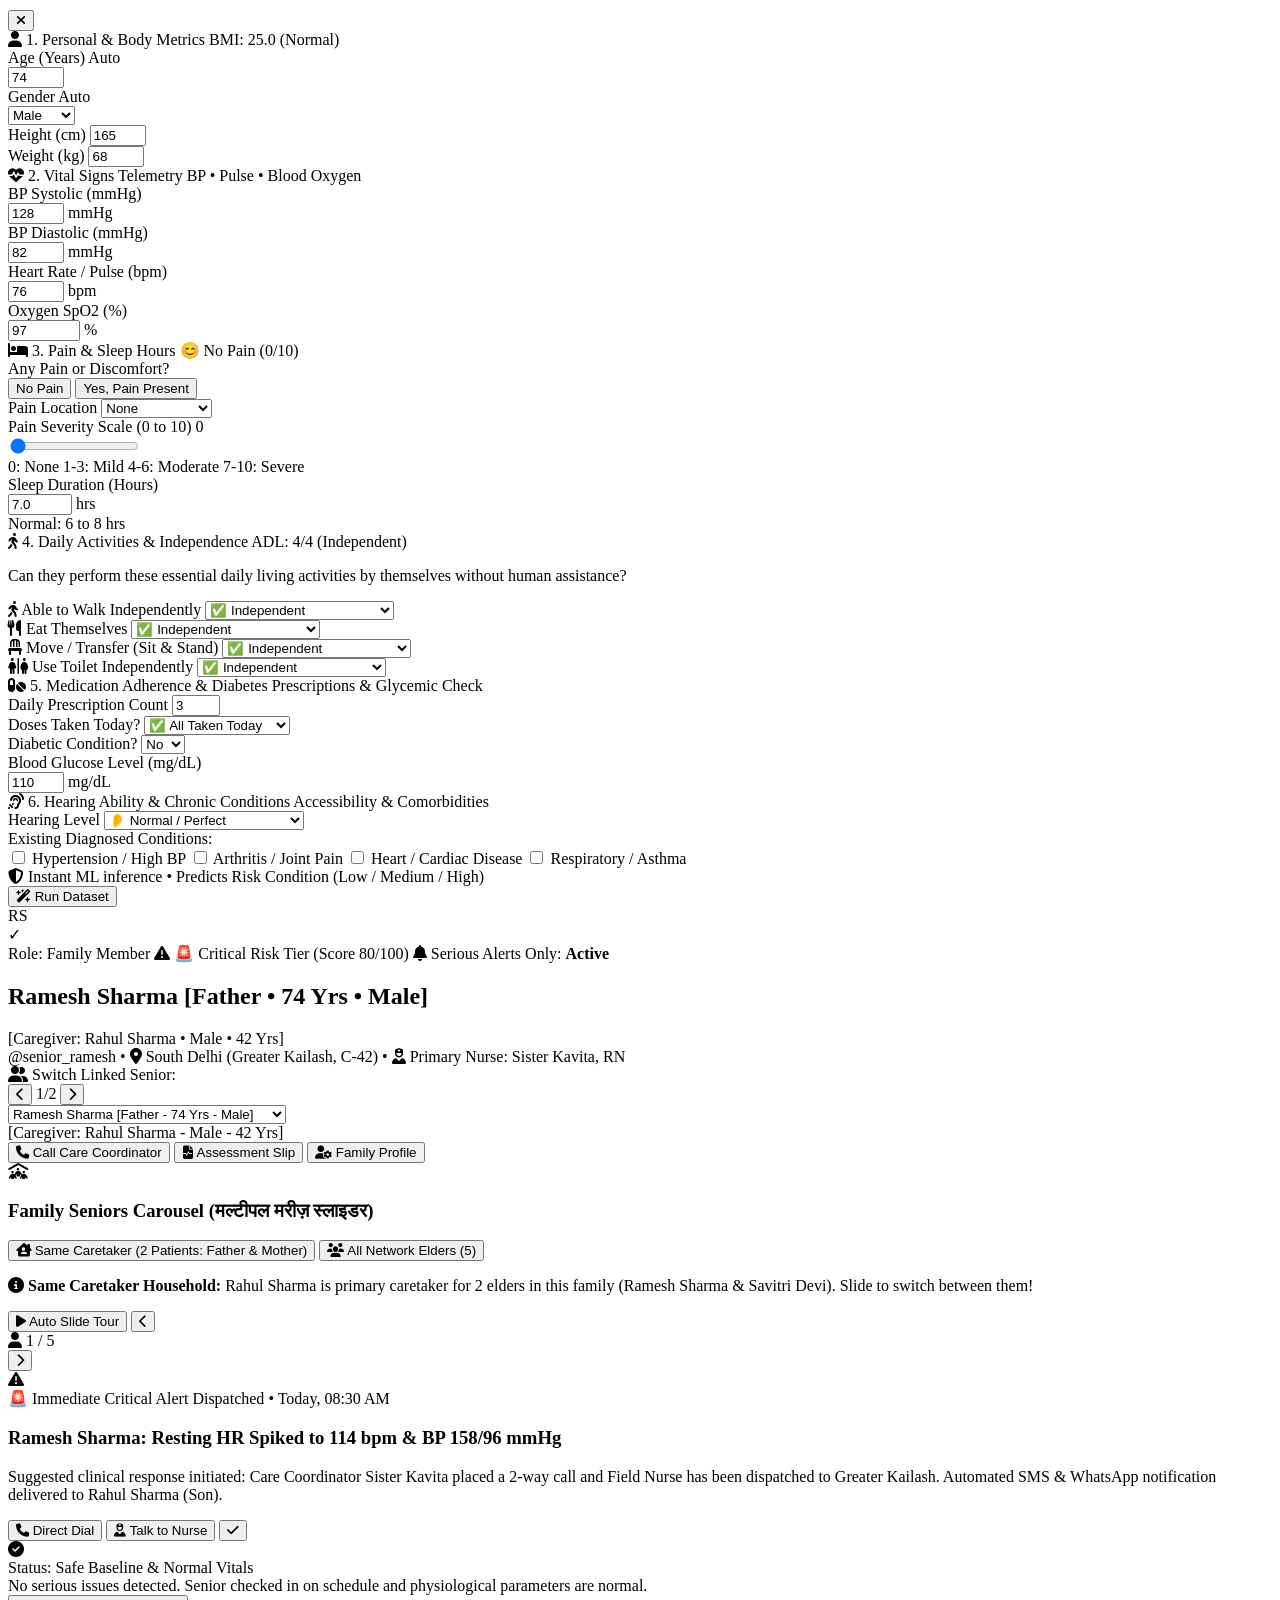
==== commit ef88a313: "Remove care reminders from below elder assessment and implement full Care Coordinator patients direc" ====
--- a/Deviathon/index.html
+++ b/Deviathon/index.html
@@ -2551,400 +2551,7 @@
 
       </div>
 
-      <!-- Schedule New Care Alert Card -->
-      <div id="senior-reminders-hub-card" class="bg-gradient-to-b from-[#fbf8f3] via-white to-white rounded-3xl p-6 sm:p-8 border-2 border-amber-300 shadow-md">
-        <!-- Hero Header -->
-        <div class="flex flex-col sm:flex-row sm:items-center justify-between gap-4 pb-6 border-b border-amber-200">
-          <div class="flex items-center space-x-4">
-            <div class="w-14 h-14 sm:w-16 sm:h-16 rounded-3xl bg-gradient-to-tr from-amber-500 to-amber-400 text-white flex items-center justify-center text-2xl sm:text-3xl shadow-lg shadow-amber-500/25 flex-shrink-0 animate-bounce">
-              <i class="fa-solid fa-bell"></i>
-            </div>
-            <div>
-              <div class="flex flex-wrap items-center gap-2">
-                <span class="text-[11px] font-black uppercase tracking-wider text-amber-900 bg-amber-100 px-2.5 py-0.5 rounded-full border border-amber-200">
-                  Daily Care Reminders & Alarm • दैनिक रिमाइंडर
-                </span>
-                <span class="text-[11px] font-extrabold text-emerald-800 bg-emerald-100 px-2.5 py-0.5 rounded-full">
-                  6 Wellness Categories
-                </span>
-              </div>
-              <h2 class="text-xl sm:text-2xl font-black text-[#1b4332] mt-1 font-sans">
-                Schedule Care Alarms & Alerts
-              </h2>
-              <p class="text-xs sm:text-sm text-slate-600 font-medium mt-0.5">
-                Set water intake, meals, medicines, sleep hours, screen time breaks & walking alerts with ringing chime & Hindi/English voice announcements
-              </p>
-            </div>
-          </div>
-
-          <div class="flex flex-wrap items-center gap-2">
-            <button type="button" onclick="testSampleReminderAlarm()"
-              class="px-4 py-2.5 rounded-2xl bg-amber-100 hover:bg-amber-200 text-amber-950 font-extrabold text-xs border border-amber-300 flex items-center justify-center space-x-2 active:scale-95 transition-all shadow-xs"
-              title="Test Continuous Melodic Tone & Bilingual Voice Announcement">
-              <i class="fa-solid fa-volume-high text-amber-700"></i>
-              <span>Test Alarm Tone / अलार्म टेस्ट</span>
-            </button>
-            <button type="button" onclick="setQuickOneMinuteAlarm()"
-              class="px-4 py-2.5 rounded-2xl bg-emerald-600 hover:bg-emerald-700 text-white font-extrabold text-xs shadow-sm flex items-center justify-center space-x-1.5 active:scale-95 transition-all"
-              title="Automatically sets an alarm for 1 minute from now to test real live clock triggering">
-              <i class="fa-solid fa-stopwatch-20 text-white"></i>
-              <span>⚡ Alarm in 1 Min / 1 मिनट का अलार्म</span>
-            </button>
-          </div>
-        </div>
-
-        <!-- 1-Click Quick Presets Grid across All 6 Key Categories -->
-        <div class="mt-6 p-4.5 rounded-2xl bg-[#FFF9EE] border-2 border-amber-200/90 shadow-2xs">
-          <div class="flex flex-col sm:flex-row sm:items-center justify-between gap-1 mb-3">
-            <span class="text-xs font-black text-amber-950 uppercase tracking-wider flex items-center space-x-2">
-              <i class="fa-solid fa-bolt-lightning text-amber-600"></i>
-              <span>1-Click Quick Presets (त्वरित चयन - सभी श्रेणियां)</span>
-            </span>
-            <span class="text-[11px] text-amber-800 font-bold">Tap any card below to auto-fill details & set alarm</span>
-          </div>
-
-          <div class="grid grid-cols-2 sm:grid-cols-3 md:grid-cols-6 gap-2.5">
-            <!-- 1. Water -->
-            <button type="button" onclick="applyReminderPreset('water_morning')"
-              class="p-3 rounded-2xl bg-white hover:bg-sky-50 text-sky-950 border-2 border-sky-200/90 font-bold text-xs text-left transition-all active:scale-95 shadow-2xs flex flex-col justify-between group">
-              <div class="flex items-center justify-between w-full">
-                <span class="text-xl">💧</span>
-                <span class="text-[9px] font-black uppercase text-sky-700 bg-sky-100 px-1.5 py-0.5 rounded">Water</span>
-              </div>
-              <div class="mt-2">
-                <span class="font-black text-xs block text-slate-900 group-hover:text-sky-800">Morning Water</span>
-                <span class="text-[10px] text-sky-700 font-bold">08:00 AM • 1 Glass</span>
-              </div>
-            </button>
-
-            <!-- 2. Food Breakfast -->
-            <button type="button" onclick="applyReminderPreset('food_breakfast')"
-              class="p-3 rounded-2xl bg-white hover:bg-amber-50 text-amber-950 border-2 border-amber-200/90 font-bold text-xs text-left transition-all active:scale-95 shadow-2xs flex flex-col justify-between group">
-              <div class="flex items-center justify-between w-full">
-                <span class="text-xl">🍲</span>
-                <span class="text-[9px] font-black uppercase text-amber-700 bg-amber-100 px-1.5 py-0.5 rounded">Food</span>
-              </div>
-              <div class="mt-2">
-                <span class="font-black text-xs block text-slate-900 group-hover:text-amber-800">Breakfast</span>
-                <span class="text-[10px] text-amber-700 font-bold">09:00 AM • Healthy</span>
-              </div>
-            </button>
-
-            <!-- 3. Medicine BP -->
-            <button type="button" onclick="applyReminderPreset('med_morning')"
-              class="p-3 rounded-2xl bg-white hover:bg-purple-50 text-purple-950 border-2 border-purple-200/90 font-bold text-xs text-left transition-all active:scale-95 shadow-2xs flex flex-col justify-between group">
-              <div class="flex items-center justify-between w-full">
-                <span class="text-xl">💊</span>
-                <span class="text-[9px] font-black uppercase text-purple-700 bg-purple-100 px-1.5 py-0.5 rounded">Medicine</span>
-              </div>
-              <div class="mt-2">
-                <span class="font-black text-xs block text-slate-900 group-hover:text-purple-800">BP Medicine</span>
-                <span class="text-[10px] text-purple-700 font-bold">08:30 AM • After Meal</span>
-              </div>
-            </button>
-
-            <!-- 4. Screen Watching Break -->
-            <button type="button" onclick="applyReminderPreset('screen_morning')"
-              class="p-3 rounded-2xl bg-white hover:bg-violet-50 text-violet-950 border-2 border-violet-200/90 font-bold text-xs text-left transition-all active:scale-95 shadow-2xs flex flex-col justify-between group">
-              <div class="flex items-center justify-between w-full">
-                <span class="text-xl">📱</span>
-                <span class="text-[9px] font-black uppercase text-violet-700 bg-violet-100 px-1.5 py-0.5 rounded">Screen</span>
-              </div>
-              <div class="mt-2">
-                <span class="font-black text-xs block text-slate-900 group-hover:text-violet-800">Eye Break 20-20</span>
-                <span class="text-[10px] text-violet-700 font-bold">11:00 AM • Rest Eyes</span>
-              </div>
-            </button>
-
-            <!-- 5. Sleep Afternoon Nap -->
-            <button type="button" onclick="applyReminderPreset('sleep_nap')"
-              class="p-3 rounded-2xl bg-white hover:bg-indigo-50 text-indigo-950 border-2 border-indigo-200/90 font-bold text-xs text-left transition-all active:scale-95 shadow-2xs flex flex-col justify-between group">
-              <div class="flex items-center justify-between w-full">
-                <span class="text-xl">🌙</span>
-                <span class="text-[9px] font-black uppercase text-indigo-700 bg-indigo-100 px-1.5 py-0.5 rounded">Sleep</span>
-              </div>
-              <div class="mt-2">
-                <span class="font-black text-xs block text-slate-900 group-hover:text-indigo-800">Power Nap</span>
-                <span class="text-[10px] text-indigo-700 font-bold">02:30 PM • 30 Mins</span>
-              </div>
-            </button>
-
-            <!-- 6. Walking Evening -->
-            <button type="button" onclick="applyReminderPreset('walking_evening')"
-              class="p-3 rounded-2xl bg-white hover:bg-emerald-50 text-emerald-950 border-2 border-emerald-200/90 font-bold text-xs text-left transition-all active:scale-95 shadow-2xs flex flex-col justify-between group">
-              <div class="flex items-center justify-between w-full">
-                <span class="text-xl">🚶</span>
-                <span class="text-[9px] font-black uppercase text-emerald-700 bg-emerald-100 px-1.5 py-0.5 rounded">Walking</span>
-              </div>
-              <div class="mt-2">
-                <span class="font-black text-xs block text-slate-900 group-hover:text-emerald-800">Park Walk</span>
-                <span class="text-[10px] text-emerald-700 font-bold">05:30 PM • 20 Mins</span>
-              </div>
-            </button>
-
-            <!-- 7. Midday Hydration -->
-            <button type="button" onclick="applyReminderPreset('water_afternoon')"
-              class="p-3 rounded-2xl bg-white hover:bg-sky-50 text-sky-950 border-2 border-sky-200/90 font-bold text-xs text-left transition-all active:scale-95 shadow-2xs flex flex-col justify-between group">
-              <div class="flex items-center justify-between w-full">
-                <span class="text-xl">💧</span>
-                <span class="text-[9px] font-black uppercase text-sky-700 bg-sky-100 px-1.5 py-0.5 rounded">Water</span>
-              </div>
-              <div class="mt-2">
-                <span class="font-black text-xs block text-slate-900 group-hover:text-sky-800">Midday Water</span>
-                <span class="text-[10px] text-sky-700 font-bold">11:30 AM • 1 Glass</span>
-              </div>
-            </button>
-
-            <!-- 8. Balanced Lunch -->
-            <button type="button" onclick="applyReminderPreset('food_lunch')"
-              class="p-3 rounded-2xl bg-white hover:bg-amber-50 text-amber-950 border-2 border-amber-200/90 font-bold text-xs text-left transition-all active:scale-95 shadow-2xs flex flex-col justify-between group">
-              <div class="flex items-center justify-between w-full">
-                <span class="text-xl">🍲</span>
-                <span class="text-[9px] font-black uppercase text-amber-700 bg-amber-100 px-1.5 py-0.5 rounded">Food</span>
-              </div>
-              <div class="mt-2">
-                <span class="font-black text-xs block text-slate-900 group-hover:text-amber-800">Lunch Meal</span>
-                <span class="text-[10px] text-amber-700 font-bold">01:30 PM • Warm Meal</span>
-              </div>
-            </button>
-
-            <!-- 9. Screen Limit Break -->
-            <button type="button" onclick="applyReminderPreset('screen_afternoon')"
-              class="p-3 rounded-2xl bg-white hover:bg-violet-50 text-violet-950 border-2 border-violet-200/90 font-bold text-xs text-left transition-all active:scale-95 shadow-2xs flex flex-col justify-between group">
-              <div class="flex items-center justify-between w-full">
-                <span class="text-xl">📱</span>
-                <span class="text-[9px] font-black uppercase text-violet-700 bg-violet-100 px-1.5 py-0.5 rounded">Screen</span>
-              </div>
-              <div class="mt-2">
-                <span class="font-black text-xs block text-slate-900 group-hover:text-violet-800">TV/Phone Limit</span>
-                <span class="text-[10px] text-violet-700 font-bold">04:00 PM • Screen Off</span>
-              </div>
-            </button>
-
-            <!-- 10. Post-Dinner Walk -->
-            <button type="button" onclick="applyReminderPreset('walking_night')"
-              class="p-3 rounded-2xl bg-white hover:bg-emerald-50 text-emerald-950 border-2 border-emerald-200/90 font-bold text-xs text-left transition-all active:scale-95 shadow-2xs flex flex-col justify-between group">
-              <div class="flex items-center justify-between w-full">
-                <span class="text-xl">🚶</span>
-                <span class="text-[9px] font-black uppercase text-emerald-700 bg-emerald-100 px-1.5 py-0.5 rounded">Walking</span>
-              </div>
-              <div class="mt-2">
-                <span class="font-black text-xs block text-slate-900 group-hover:text-emerald-800">Dinner Stroll</span>
-                <span class="text-[10px] text-emerald-700 font-bold">08:45 PM • 10 Mins</span>
-              </div>
-            </button>
-
-            <!-- 11. Night Medicine -->
-            <button type="button" onclick="applyReminderPreset('med_night')"
-              class="p-3 rounded-2xl bg-white hover:bg-purple-50 text-purple-950 border-2 border-purple-200/90 font-bold text-xs text-left transition-all active:scale-95 shadow-2xs flex flex-col justify-between group">
-              <div class="flex items-center justify-between w-full">
-                <span class="text-xl">💊</span>
-                <span class="text-[9px] font-black uppercase text-purple-700 bg-purple-100 px-1.5 py-0.5 rounded">Medicine</span>
-              </div>
-              <div class="mt-2">
-                <span class="font-black text-xs block text-slate-900 group-hover:text-purple-800">Night Medicine</span>
-                <span class="text-[10px] text-purple-700 font-bold">09:30 PM • Night Regimen</span>
-              </div>
-            </button>
-
-            <!-- 12. Bedtime Sleep -->
-            <button type="button" onclick="applyReminderPreset('sleep_bedtime')"
-              class="p-3 rounded-2xl bg-white hover:bg-indigo-50 text-indigo-950 border-2 border-indigo-200/90 font-bold text-xs text-left transition-all active:scale-95 shadow-2xs flex flex-col justify-between group">
-              <div class="flex items-center justify-between w-full">
-                <span class="text-xl">🌙</span>
-                <span class="text-[9px] font-black uppercase text-indigo-700 bg-indigo-100 px-1.5 py-0.5 rounded">Sleep</span>
-              </div>
-              <div class="mt-2">
-                <span class="font-black text-xs block text-slate-900 group-hover:text-indigo-800">Bedtime Sleep</span>
-                <span class="text-[10px] text-indigo-700 font-bold">10:15 PM • Deep Sleep</span>
-              </div>
-            </button>
-          </div>
-        </div>
-
-        <!-- Custom Reminder Form -->
-        <form onsubmit="handleSaveNewReminder(event)" class="mt-6 space-y-4 text-xs sm:text-sm">
-          <div>
-            <label class="block font-bold text-slate-800 mb-1.5 text-xs sm:text-sm">
-              Reminder Title (रिमाइंडर का नाम) *
-            </label>
-            <input type="text" id="rem-page-input-title" required placeholder="e.g. Drink 1 Glass Warm Water / पानी पिएं या सैर करें"
-              class="w-full px-4 py-3 rounded-2xl border-2 border-slate-200 font-bold text-sm bg-white focus:border-amber-500 focus:ring-2 focus:ring-amber-200 focus:outline-none transition-all">
-          </div>
-
-          <div class="grid grid-cols-1 sm:grid-cols-2 gap-4">
-            <div>
-              <label class="block font-bold text-slate-800 mb-1.5 text-xs sm:text-sm">
-                Category (श्रेणी) *
-              </label>
-              <select id="rem-page-input-category" required
-                class="w-full px-4 py-3 rounded-2xl border-2 border-slate-200 font-bold text-xs sm:text-sm bg-white focus:border-amber-500 focus:ring-2 focus:ring-amber-200 focus:outline-none transition-all">
-                <option value="water">💧 Water Intake (जल सेवन / पानी)</option>
-                <option value="food">🍲 Food & Nutrition (भोजन व नाश्ता)</option>
-                <option value="medicine">💊 Medicine & Regimen (दवा व खुराक)</option>
-                <option value="sleep">🌙 Sleep & Nap Hours (नींद व विश्राम का समय)</option>
-                <option value="screen">📱 Screen Watching Break (स्क्रीन समय ब्रेक)</option>
-                <option value="walking">🚶 Walking & Mobility (सैर व वॉक का समय)</option>
-                <option value="other">🩺 BP & Health Vital / Other (अन्य)</option>
-              </select>
-            </div>
-
-            <div>
-              <label class="block font-bold text-slate-800 mb-1.5 text-xs sm:text-sm">
-                Alarm Time (अलार्म का समय) *
-              </label>
-              <input type="time" id="rem-page-input-time" required value="08:00"
-                class="w-full px-4 py-3 rounded-2xl border-2 border-slate-200 font-mono font-black text-sm bg-white focus:border-amber-500 focus:ring-2 focus:ring-amber-200 focus:outline-none transition-all">
-            </div>
-          </div>
-
-          <div>
-            <label class="block font-bold text-slate-800 mb-1.5 text-xs sm:text-sm">
-              Instructions & Notes (निर्देश या खुराक)
-            </label>
-            <input type="text" id="rem-page-input-notes" placeholder="e.g. Drink slowly with warm water / 20 मिनट पार्क में टहलें"
-              class="w-full px-4 py-3 rounded-2xl border-2 border-slate-200 font-medium text-xs sm:text-sm bg-white focus:border-amber-500 focus:ring-2 focus:ring-amber-200 focus:outline-none transition-all">
-          </div>
-
-          <!-- Bottom Action Buttons -->
-          <div class="flex flex-col sm:flex-row items-center justify-end gap-3 pt-5 border-t border-amber-200">
-            <button type="button" onclick="closeAddReminderPage()"
-              class="w-full sm:w-auto px-6 py-3 rounded-2xl border-2 border-slate-200 text-slate-700 font-bold text-xs sm:text-sm hover:bg-slate-100 transition-all text-center">
-              Cancel / रद्द करें
-            </button>
-            <button type="submit"
-              class="w-full sm:w-auto px-7 py-3 rounded-2xl bg-amber-600 hover:bg-amber-700 text-white font-black text-xs sm:text-sm shadow-md transition-all active:scale-95 flex items-center justify-center space-x-2">
-              <i class="fa-solid fa-check"></i>
-              <span>Save Reminder & Set Alarm / अलार्म सहेजें</span>
-            </button>
-          </div>
-        </form>
-      </div>
-
-      <!-- ALL SENIOR CARE REMINDERS & ALARM CONTROLS HUB -->
-      <div id="senior-reminders-section" class="bg-gradient-to-b from-white via-amber-50/20 to-white rounded-3xl p-6 sm:p-8 border-2 border-amber-300 shadow-sm mt-6">
-        <!-- Section Header -->
-        <div class="flex flex-col sm:flex-row items-start sm:items-center justify-between gap-4 pb-5 border-b border-amber-200">
-          <div class="flex items-center space-x-3.5">
-            <div class="w-12 h-12 rounded-2xl bg-amber-500 text-white flex items-center justify-center text-2xl shadow-md shadow-amber-500/25 flex-shrink-0 animate-bounce">
-              <i class="fa-solid fa-bell"></i>
-            </div>
-            <div>
-              <div class="flex items-center space-x-2">
-                <h3 class="text-lg sm:text-xl font-black text-slate-900">
-                  Daily Care Reminders & Alarm / दैनिक रिमाइंडर व अलार्म
-                </h3>
-                <span id="reminders-live-clock" class="font-mono text-xs font-black px-2.5 py-0.5 rounded-lg bg-amber-200 text-amber-950 border border-amber-300 shadow-2xs">
-                  --:-- --
-                </span>
-              </div>
-              <p class="text-xs sm:text-sm text-slate-600 font-medium mt-0.5">
-                Water intake, nutritious meals, medicines, sleep hours, screen breaks & walking alerts with ringing alarm sounds & bilingual voice speech
-              </p>
-            </div>
-          </div>
-
-          <!-- Action Controls -->
-          <div class="flex flex-wrap items-center gap-2 w-full sm:w-auto">
-            <button onclick="testSampleReminderAlarm()"
-              class="flex-1 sm:flex-none px-3.5 py-2.5 rounded-xl bg-amber-100 hover:bg-amber-200 text-amber-900 font-extrabold text-xs transition-all flex items-center justify-center space-x-1.5 border border-amber-300 active:scale-95 shadow-sm"
-              title="Test Alarm Sound, Screen Alert & Voice Announcement">
-              <i class="fa-solid fa-volume-high text-amber-700"></i>
-              <span>Test Alarm / अलार्म टेस्ट</span>
-            </button>
-            <button onclick="setQuickOneMinuteAlarm()"
-              class="flex-1 sm:flex-none px-3.5 py-2.5 rounded-xl bg-emerald-600 hover:bg-emerald-700 text-white font-extrabold text-xs transition-all flex items-center justify-center space-x-1.5 active:scale-95 shadow-sm"
-              title="Sets an automated alarm for 1 minute from now to verify live clock ticking">
-              <i class="fa-solid fa-stopwatch-20"></i>
-              <span>⚡ Alarm in 1 Min</span>
-            </button>
-          </div>
-        </div>
-
-        <!-- Notification Permission Banner -->
-        <div id="device-notif-permission-card" class="mt-4 p-3.5 rounded-2xl bg-sky-50 border border-sky-200 flex flex-col sm:flex-row items-start sm:items-center justify-between gap-3 text-xs">
-          <div class="flex items-center space-x-2.5">
-            <i class="fa-solid fa-mobile-screen-button text-sky-600 text-lg"></i>
-            <div>
-              <span class="font-extrabold text-sky-950">Device Alarm Notifications:</span>
-              <span class="text-sky-800 ml-1">Receive ringing pop-up alarms even when the screen is locked or browser is in background.</span>
-            </div>
-          </div>
-          <button onclick="requestDeviceNotificationPermission()"
-            class="px-3.5 py-1.5 rounded-xl bg-sky-600 hover:bg-sky-700 text-white font-bold transition-all shadow-sm flex items-center space-x-1.5 flex-shrink-0">
-            <i class="fa-solid fa-circle-check"></i>
-            <span>Enable Device Alarm / अनुमति दें</span>
-          </button>
-        </div>
-
-        <!-- Daily Hydration Quick Tracker Card -->
-        <div class="mt-5 p-4 rounded-2xl bg-white border border-sky-200 shadow-sm flex flex-col sm:flex-row items-start sm:items-center justify-between gap-4">
-          <div class="flex items-center space-x-3">
-            <div class="w-10 h-10 rounded-xl bg-sky-100 text-sky-600 flex items-center justify-center text-xl flex-shrink-0">
-              <i class="fa-solid fa-glass-water"></i>
-            </div>
-            <div>
-              <div class="flex items-center space-x-2">
-                <span class="text-xs sm:text-sm font-extrabold text-slate-900">Today's Water Intake (जल सेवन लक्ष्य):</span>
-                <span id="water-logged-counter" class="text-xs font-black text-sky-700 bg-sky-100 px-2 py-0.5 rounded-md">
-                  4 / 8 Glasses (1.0L)
-                </span>
-              </div>
-              <div id="water-glasses-icons" class="text-base sm:text-lg mt-1 space-x-1">
-                <!-- Rendered dynamically -->
-              </div>
-            </div>
-          </div>
-
-          <button onclick="logWaterGlass()"
-            class="w-full sm:w-auto px-4 py-2 rounded-xl bg-sky-600 hover:bg-sky-700 text-white font-extrabold text-xs shadow-sm flex items-center justify-center space-x-1.5 transition-all active:scale-95">
-            <i class="fa-solid fa-plus text-sm"></i>
-            <span>Drank 1 Glass / 1 गिलास पिया</span>
-          </button>
-        </div>
-
-        <!-- Category Filter Pills across All 6 Categories -->
-        <div class="flex flex-wrap items-center gap-1.5 mt-5">
-          <button onclick="filterReminders('all')" id="rem-filter-all"
-            class="px-3 py-1.5 rounded-xl text-xs font-bold transition-all bg-slate-900 text-white shadow-sm">
-            All (सभी)
-          </button>
-          <button onclick="filterReminders('water')" id="rem-filter-water"
-            class="px-3 py-1.5 rounded-xl text-xs font-bold transition-all bg-white text-slate-700 border border-slate-200 hover:bg-slate-50">
-            💧 Water (पानी)
-          </button>
-          <button onclick="filterReminders('food')" id="rem-filter-food"
-            class="px-3 py-1.5 rounded-xl text-xs font-bold transition-all bg-white text-slate-700 border border-slate-200 hover:bg-slate-50">
-            🍲 Food (भोजन)
-          </button>
-          <button onclick="filterReminders('medicine')" id="rem-filter-medicine"
-            class="px-3 py-1.5 rounded-xl text-xs font-bold transition-all bg-white text-slate-700 border border-slate-200 hover:bg-slate-50">
-            💊 Medicine (दवा)
-          </button>
-          <button onclick="filterReminders('sleep')" id="rem-filter-sleep"
-            class="px-3 py-1.5 rounded-xl text-xs font-bold transition-all bg-white text-slate-700 border border-slate-200 hover:bg-slate-50">
-            🌙 Sleep (नींद)
-          </button>
-          <button onclick="filterReminders('screen')" id="rem-filter-screen"
-            class="px-3 py-1.5 rounded-xl text-xs font-bold transition-all bg-white text-slate-700 border border-slate-200 hover:bg-slate-50">
-            📱 Screen Break (स्क्रीन ब्रेक)
-          </button>
-          <button onclick="filterReminders('walking')" id="rem-filter-walking"
-            class="px-3 py-1.5 rounded-xl text-xs font-bold transition-all bg-white text-slate-700 border border-slate-200 hover:bg-slate-50">
-            🚶 Walking (सैर)
-          </button>
-          <button onclick="filterReminders('other')" id="rem-filter-other"
-            class="px-3 py-1.5 rounded-xl text-xs font-bold transition-all bg-white text-slate-700 border border-slate-200 hover:bg-slate-50">
-            🩺 Others (अन्य)
-          </button>
-        </div>
-
-        <!-- Dynamic Reminders Grid -->
-        <div id="senior-reminders-grid" class="grid grid-cols-1 sm:grid-cols-2 gap-3.5 mt-4">
-          <!-- Populated by renderSeniorReminders() -->
-        </div>
-      </div>
-    </section>
+      </section>
 
     <!-- ========================================================================= -->
     <!-- 3. FAMILY MEMBER PORTAL (परिवार का वेलबीइंग व हेल्थ मॉनिटर)               -->
